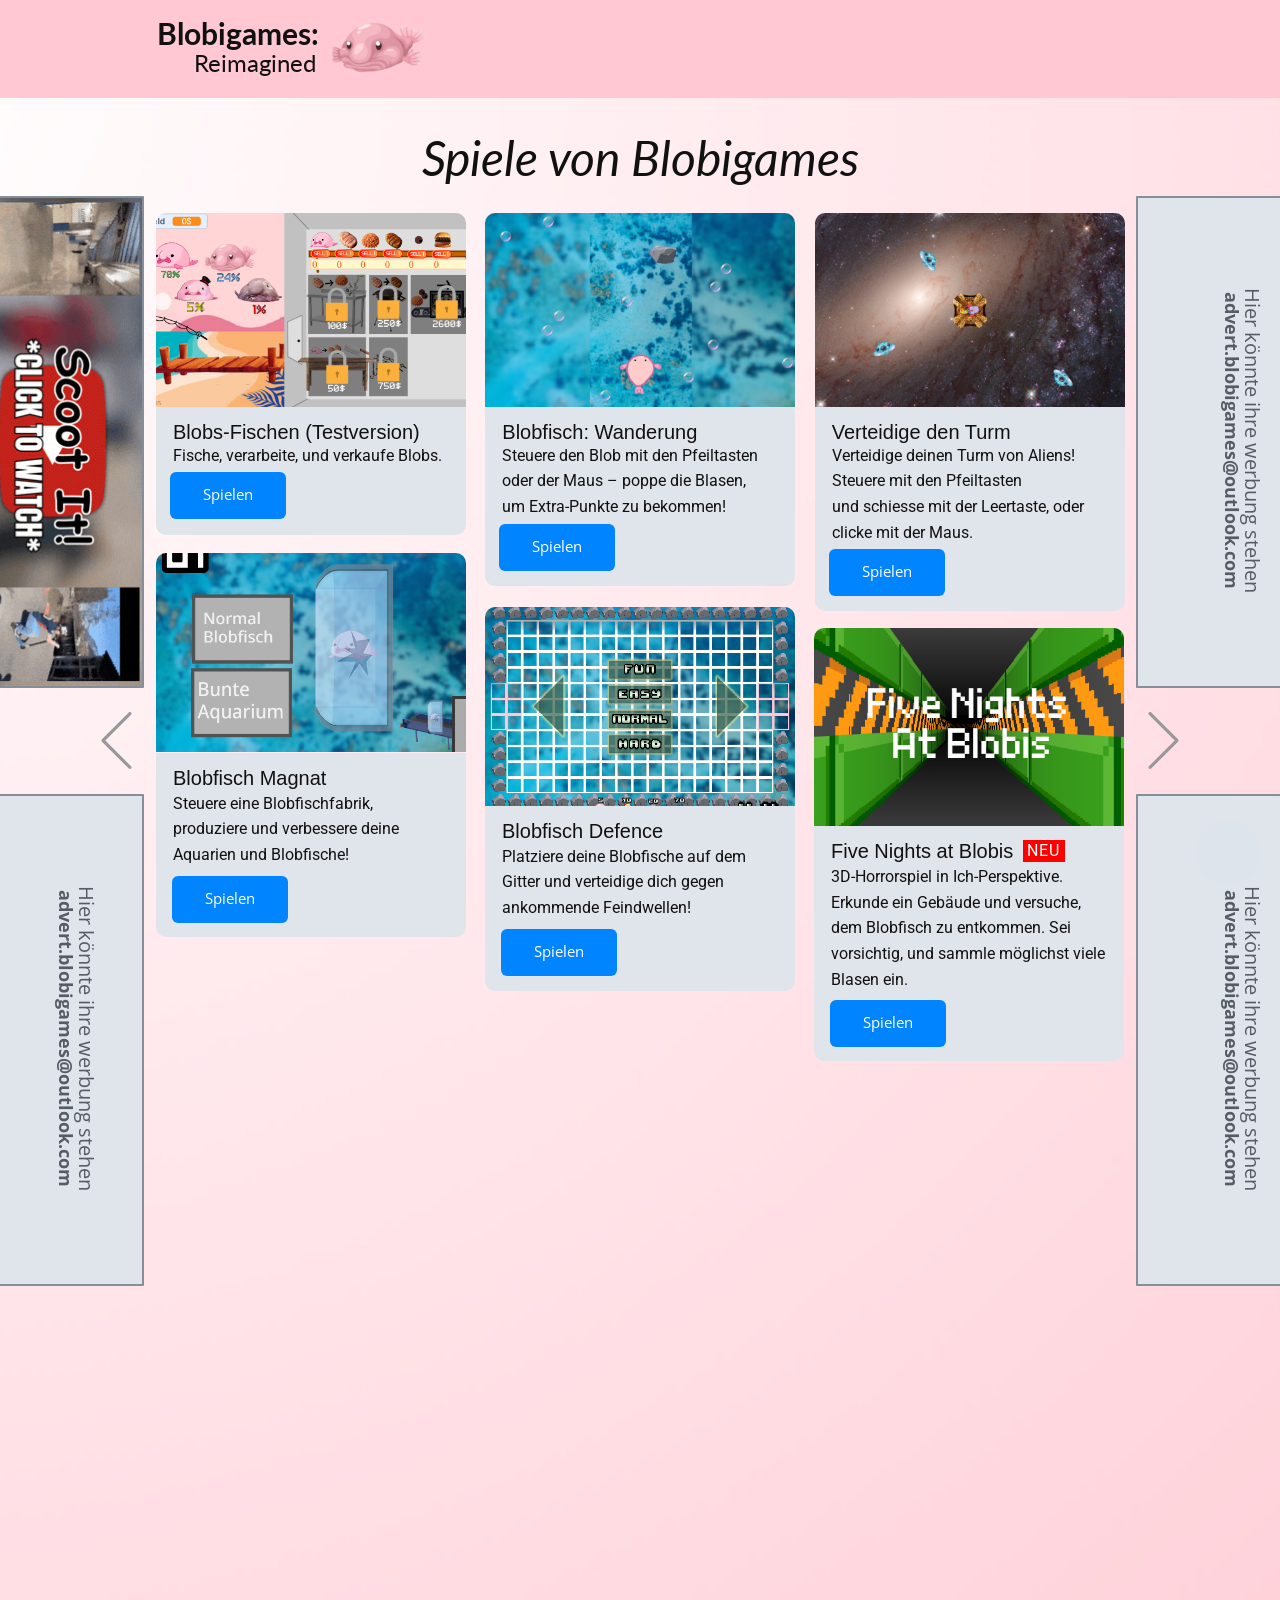
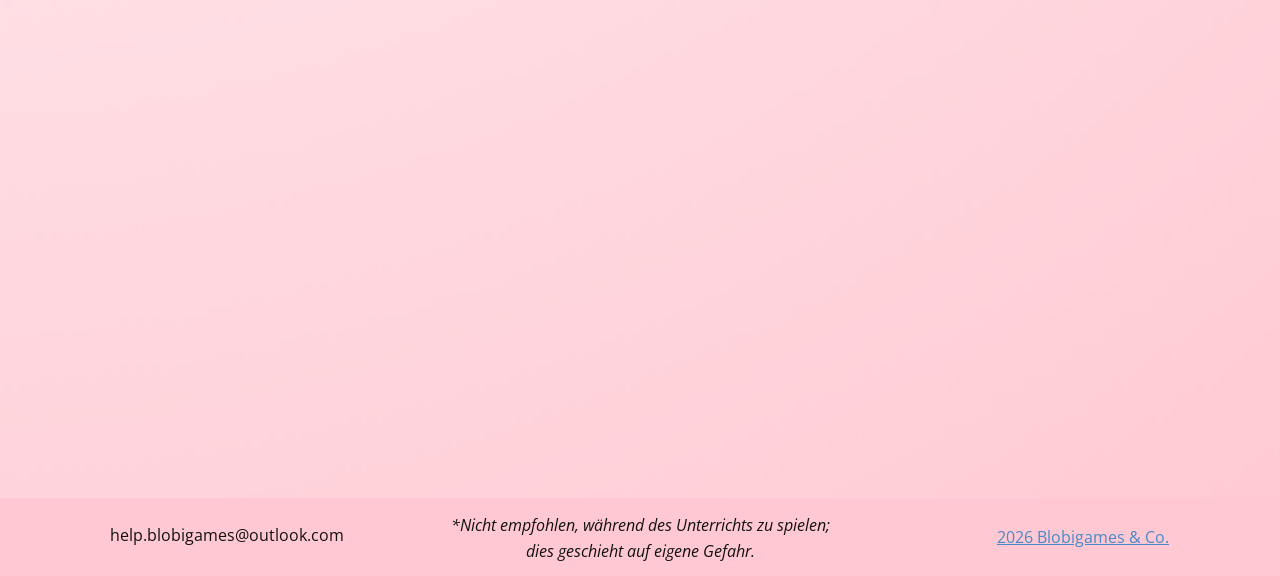
==== index.html @ aa5b42be "Add files via upload" ====
<!DOCTYPE html>
<html style="font-size: 16px;" lang="en"><head>
    <meta name="viewport" content="width=device-width, initial-scale=1.0">
    <meta charset="utf-8">
    <meta name="keywords" content="Blobigames 2: Unblocked, Blobigames, 73">
    <meta name="description" content="">
    <meta name="robots" content="noindex">
    <title>Home</title>
    <link rel="stylesheet" href="nicepage.css" media="screen">
<link rel="stylesheet" href="index.css" media="screen">
    <script class="u-script" type="text/javascript" src="jquery.js" defer=""></script>
    <script class="u-script" type="text/javascript" src="nicepage.js" defer=""></script>
    <meta name="generator" content="Nicepage 8.5.1, nicepage.com">
    <link rel="icon" href="images/Untitled_design__32_-removebg-preview.png">
    
    
    
    
    
    <link id="u-page-google-font" rel="stylesheet" href="https://fonts.googleapis.com/css2?display=swap&amp;family=Roboto:ital,wght@0,100;0,200;0,300;0,400;0,500;0,600;0,700;0,800;0,900;1,100;1,200;1,300;1,400;1,500;1,600;1,700;1,800;1,900&amp;family=Open+Sans:ital,wght@0,300;0,400;0,500;0,600;0,700;0,800;1,300;1,400;1,500;1,600;1,700;1,800&amp;family=Lato:ital,wght@0,100;0,300;0,400;0,700;0,900;1,100;1,300;1,400;1,700;1,900">
    <script type="application/ld+json">{
		"@context": "http://schema.org",
		"@type": "Organization",
		"name": "Blobigames 2 1 2",
		"logo": "images/Untitled_design__32_-removebg-preview.png?rand=0c6e"
}</script>
    <meta name="theme-color" content="#478ac9">
    <meta property="og:title" content="Home">
    <meta property="og:description" content="">
    <meta property="og:type" content="website">
  <meta name="0903e4ae667b930bdffd1d218ae1a78e9808a3a5" content="0903e4ae667b930bdffd1d218ae1a78e9808a3a5"><style>
@media (max-width: 995px) {
  .hide-on-mobile {
    display: none !important;
  }
}
</style>
<style>
@media (min-width: 995px) {
  .hide-on-pc {
    display: none !important;
  }
}
</style><meta data-intl-tel-input-cdn-path="intlTelInput/"></head>
  <body data-home-page="Home.html" data-home-page-title="Home" data-path-to-root="./" data-include-products="true" class="u-body u-clearfix u-xl-mode" data-lang="en"><header class="u-clearfix u-color-var u-header u-header" id="header"><div class="u-clearfix u-sheet u-valign-middle-lg u-sheet-1">
        <div class="u-container-style u-group u-group-1" data-href="#" title="Home">
          <div class="u-container-layout"></div>
        </div>
        <p class="u-custom-font u-font-lato u-text u-text-1">Blobigames:<br>
        </p>
        <a href="./index.html" data-page-id="241899835" class="u-image u-logo u-image-1" data-image-width="500" data-image-height="500">
          <img src="images/Untitled_design__32_-removebg-preview.png?rand=0c6e" class="u-logo-image u-logo-image-1" title="Home">
        </a>
        <p class="u-custom-font u-font-lato u-text u-text-2">Reimagined </p>
      </div></header>
    <section class="u-carousel u-slide u-valign-middle-xl u-block-c3b8-1" id="carousel-f0b8" data-interval="5000" data-u-ride="carousel">
      <ol class="u-absolute-hcenter u-carousel-indicators u-hidden u-block-c3b8-2">
        <li data-u-target="#carousel-f0b8" class="u-active u-grey-30 u-shape-circle" style="width: 10px; height: 10px;" data-u-slide-to="0"></li>
        <li data-u-target="#carousel-f0b8" class="u-grey-30 u-shape-circle" style="width: 10px; height: 10px;" data-u-slide-to="1"></li>
        <li data-u-target="#carousel-f0b8" class="u-grey-30 u-shape-circle" style="width: 10px; height: 10px;" data-u-slide-to="2"></li>
      </ol>
      <div class="u-carousel-inner" role="listbox">
        <div class="hide-on-mobile u-active u-align-center u-carousel-item u-clearfix u-image u-section-1-1" data-image-width="495" data-image-height="666">
          <div class="u-clearfix u-sheet u-sheet-1">
            <p class="u-align-center u-hidden-lg u-hidden-xl u-text u-text-default u-text-1">Spielen Sie auf PC</p>
            <p class="u-align-center u-hidden-lg u-hidden-xl u-text u-text-default u-text-2">Spielen Sie bitte auf PC</p>
            <h1 class="u-align-center u-custom-font u-font-lato u-hidden-md u-hidden-sm u-hidden-xs u-text u-text-default u-title u-text-3">Spiele von Blobigames</h1>
            <div class="custom-expanded u-align-center u-hidden-md u-hidden-sm u-hidden-xs u-list u-list-1">
              <div class="u-repeater u-repeater-1">
                <div class="u-container-style u-list-item u-repeater-item u-list-item-1">
                  <div class="u-container-layout u-similar-container u-container-layout-1">
                    <img alt="" class="custom-expanded u-align-center u-image u-image-round u-radius u-image-1" data-image-width="1155" data-image-height="652" src="images/image10.png" data-href="https://blobigames.short.gy/blobs-fischen" data-target="_blank">
                    <div class="u-container-style u-group u-palette-5-light-2 u-radius u-shape-round u-group-1">
                      <div class="u-container-layout u-container-layout-2">
                        <h4 class="u-align-left u-custom-font u-font-arial u-text u-text-default u-text-4">Blobs-​Fischen (Testversion)</h4>
                        <p class="u-align-left u-custom-font u-font-roboto u-text u-text-5">Fische, verarbeite, und verkaufe Blobs. </p>
                        <a href="https://blobigames.short.gy/blobs-fischen" class="u-border-none u-btn u-btn-round u-button-style u-custom-color-3 u-custom-item u-hover-custom-color-4 u-radius u-btn-1" target="_blank">Spielen</a>
                        <div class="u-palette-5-light-2 u-preserve-proportions u-shape u-shape-rectangle u-shape-1"></div>
                      </div>
                    </div>
                  </div>
                </div>
                <div class="u-container-style u-list-item u-repeater-item">
                  <div class="u-container-layout u-similar-container u-container-layout-3">
                    <img alt="" class="u-align-center u-color-var u-image u-image-round u-radius u-image-2" data-image-width="1920" data-image-height="1080" src="images/Untitleddesign33.png" data-href="https://blobigames.short.gy/blobfisch-wanderung" data-target="_blank">
                    <div class="u-container-style u-group u-palette-5-light-2 u-radius u-shape-round u-group-2">
                      <div class="u-container-layout u-container-layout-4">
                        <h4 class="u-align-left u-custom-font u-font-arial u-text u-text-default u-text-6">Blobfisch: Wanderung </h4>
                        <p class="u-align-left u-custom-font u-font-roboto u-text u-text-7"> Steuere den Blob mit den Pfeiltasten oder der Maus – poppe die Blasen,&nbsp;<br>um Extra-Punkte zu bekommen!
                        </p>
                        <a href="https://blobigames.short.gy/blobfisch-wanderung" class="u-border-none u-btn u-btn-round u-button-style u-color-var u-custom-item u-hover-color-var u-radius u-btn-2" target="_blank"> Spielen</a>
                        <div class="u-palette-5-light-2 u-preserve-proportions u-shape u-shape-rectangle u-shape-2"></div>
                      </div>
                    </div>
                  </div>
                </div>
                <div class="u-container-style u-list-item u-repeater-item">
                  <div class="u-container-layout u-similar-container u-container-layout-5">
                    <img alt="" class="u-align-center u-image u-image-round u-radius u-image-3" data-image-width="1920" data-image-height="1080" src="images/Untitleddesign34.png" data-href="https://blobigames.short.gy/verteidige-den-turm" data-target="_blank">
                    <div class="u-container-style u-group u-palette-5-light-2 u-radius u-shape-round u-group-3">
                      <div class="u-container-layout u-container-layout-6">
                        <h4 class="u-align-left u-custom-font u-font-arial u-text u-text-default u-text-8">Verteidige den Turm </h4>
                        <p class="u-align-left u-custom-font u-font-roboto u-text u-text-9"> Verteidige deinen Turm von Aliens! Steuere mit den Pfeiltasten&nbsp;<br>und schiesse mit der Leertaste, oder clicke mit der Maus.
                        </p>
                        <a href="https://blobigames.short.gy/verteidige-den-turm" class="u-border-none u-btn u-btn-round u-button-style u-color-var u-custom-item u-hover-color-var u-radius u-btn-3" target="_blank"> Spielen</a>
                        <div class="u-palette-5-light-2 u-preserve-proportions u-shape u-shape-rectangle u-shape-3"></div>
                      </div>
                    </div>
                  </div>
                </div>
              </div>
            </div>
            <img alt="" class="custom-expanded u-hidden-md u-hidden-sm u-hidden-xs u-image u-image-round u-radius u-image-4" data-image-width="1177" data-image-height="883" src="images/image2.png" data-href="https://blobigames.short.gy/blobfisch-magnat" data-target="_blank">
            <div class="u-border-2 u-border-palette-5-dark-1 u-container-style u-gradient u-group u-hidden-md u-hidden-sm u-hidden-xs u-image u-radius u-shape-round u-image-5" data-image-width="174" data-image-height="490" data-href="https://referral-blobigames.short.gy/scootit" data-target="_blank">
              <div class="u-container-layout u-container-layout-7"></div>
            </div>
            <div class="u-border-2 u-border-palette-5-dark-1 u-container-style u-gradient u-group u-hidden-md u-hidden-sm u-hidden-xs u-radius u-shape-round u-group-5" data-image-width="174" data-image-height="490" data-href="mailto:advert.blobigames@outlook.com" data-target="_blank">
              <div class="u-container-layout u-valign-middle-xl u-container-layout-8">
                <div class="u-clearfix u-custom-html u-custom-html-1">
                  <p style="writing-mode: vertical-rl; transform: rotate(0deg); color: #555C66; line-height: 1.1; text-align: center;"><span style="font-size: 20px;">Hier könnte ihre werbung stehen</span>
                    <br>
                    <strong style="font-size: 18px;">advert.blobigames@outlook.com</strong>
                  </p>
                </div>
              </div>
            </div>
            <div class="u-container-style u-group u-hidden-md u-hidden-sm u-hidden-xs u-palette-5-light-2 u-radius u-shape-round u-group-6">
              <div class="u-container-layout u-container-layout-9">
                <h4 class="u-align-left u-custom-font u-font-arial u-text u-text-default u-text-10">Blobfisch Magnat </h4>
                <p class="u-align-left u-custom-font u-font-roboto u-text u-text-11"> Steuere eine Blobfischfabrik, produziere und verbessere deine&nbsp;<br>Aquarien und Blobfische!
                </p>
                <a href="https://blobigames.short.gy/blobfisch-magnat" class="u-border-none u-btn u-btn-round u-button-style u-custom-color-3 u-hover-custom-color-4 u-radius u-btn-4" target="_blank">Spielen</a>
                <div class="u-palette-5-light-2 u-preserve-proportions u-shape u-shape-rectangle u-shape-4"></div>
              </div>
            </div>
            <img alt="" class="custom-expanded u-image u-image-round u-radius u-image-6" data-image-width="1201" data-image-height="901" src="images/image1.png" data-href="https://blobigames.short.gy/blobfisch-defence" data-target="_blank">
            <div class="u-container-style u-group u-hidden-md u-hidden-sm u-hidden-xs u-palette-5-light-2 u-radius u-shape-round u-group-7">
              <div class="u-container-layout">
                <h4 class="u-align-left u-custom-font u-font-arial u-text u-text-default u-text-12">Blobfisch Defence </h4>
                <p class="u-align-left u-custom-font u-font-roboto u-text u-text-13"> Platziere deine Blobfische auf dem Gitter und verteidige dich gegen ankommende Feindwellen!</p>
                <a href="https://blobigames.short.gy/blobfisch-defence" class="u-border-none u-btn u-btn-round u-button-style u-custom-color-3 u-hover-custom-color-4 u-radius u-btn-5" target="_blank">Spielen</a>
                <div class="u-palette-5-light-2 u-preserve-proportions u-shape u-shape-rectangle u-shape-5"></div>
              </div>
            </div>
            <img alt="" class="custom-expanded u-image u-image-round u-radius u-image-7" data-image-width="480" data-image-height="360" src="images/FNABLogo.png" data-href="https://blobigames.short.gy/fnab" data-target="_blank">
            <div class="u-container-style u-group u-hidden-md u-hidden-sm u-hidden-xs u-palette-5-light-2 u-radius u-shape-round u-group-8">
              <div class="u-container-layout">
                <h4 class="u-align-left u-custom-font u-font-arial u-text u-text-default u-text-14">Five Nights at Blobis </h4>
                <a href="" class="u-border-none u-btn u-button-style u-color-var u-custom-font u-custom-item u-heading-font u-text-white u-btn-6">neu </a>
                <p class="u-align-left u-custom-font u-font-roboto u-text u-text-15"> 3D-Horrorspiel in Ich-Perspektive. Erkunde ein Gebäude und versuche, dem Blobfisch zu entkommen. Sei vorsichtig, und sammle möglichst viele Blasen ein.</p>
                <a href="https://blobigames.short.gy/fnab" class="u-border-none u-btn u-btn-round u-button-style u-custom-color-3 u-hover-custom-color-4 u-radius u-btn-7" target="_blank">Spielen</a>
                <div class="u-palette-5-light-2 u-preserve-proportions u-shape u-shape-rectangle u-shape-6"></div>
              </div>
            </div>
            <div class="u-border-2 u-border-palette-5-dark-1 u-container-style u-gradient u-group u-hidden-md u-hidden-sm u-hidden-xs u-radius u-shape-round u-group-9" data-image-width="174" data-image-height="490" data-href="mailto:advert.blobigames@outlook.com" data-target="_blank">
              <div class="u-container-layout u-valign-middle-xl u-container-layout-12">
                <div class="u-clearfix u-custom-html u-custom-html-2">
                  <p style="writing-mode: vertical-rl; transform: rotate(0deg); color: #555C66; line-height: 1.1; text-align: center;"><span style="font-size: 20px;">Hier könnte ihre werbung stehen</span>
                    <br>
                    <strong style="font-size: 18px;">advert.blobigames@outlook.com</strong>
                  </p>
                </div>
              </div>
            </div>
            <div class="u-border-2 u-border-palette-5-dark-1 u-container-style u-gradient u-group u-hidden-md u-hidden-sm u-hidden-xs u-radius u-shape-round u-group-10" data-image-width="174" data-image-height="490" data-href="mailto:advert.blobigames@outlook.com" data-target="_blank">
              <div class="u-container-layout u-valign-middle-xl u-container-layout-13">
                <div class="u-clearfix u-custom-html u-custom-html-3">
                  <p style="writing-mode: vertical-rl; transform: rotate(0deg); color: #555C66; line-height: 1.1; text-align: center;"><span style="font-size: 20px;">Hier könnte ihre werbung stehen</span>
                    <br>
                    <strong style="font-size: 18px;">advert.blobigames@outlook.com</strong>
                  </p>
                </div>
              </div>
            </div>
          </div>
        </div>
        <div class="hide-on-mobile u-align-center u-carousel-item u-clearfix u-image u-section-1-2" data-image-width="496" data-image-height="668">
          <div class="u-clearfix u-sheet u-valign-middle-lg u-sheet-1">
            <p class="u-align-center u-hidden-xl u-text u-text-default u-text-1">Spielen Sie auf PC</p>
            <h1 class="u-align-center u-custom-font u-font-lato u-text u-text-default u-title u-text-2">Andere Spiele</h1>
            <div class="u-border-2 u-border-palette-5-dark-1 u-container-style u-gradient u-group u-image u-radius u-shape-round u-image-1" data-image-width="174" data-image-height="490" data-href="https://referral-blobigames.short.gy/scootit" data-target="_blank">
              <div class="u-container-layout u-container-layout-1"></div>
            </div>
            <div class="u-border-2 u-border-palette-5-dark-1 u-container-style u-gradient u-group u-radius u-shape-round u-group-2" data-image-width="174" data-image-height="490" data-href="mailto:advert.blobigames@outlook.com" data-target="_blank">
              <div class="u-container-layout u-valign-middle u-container-layout-2">
                <div class="u-clearfix u-custom-html u-custom-html-1">
                  <p style="writing-mode: vertical-rl; transform: rotate(0deg); color: #555C66; line-height: 1.1; text-align: center;"><span style="font-size: 20px;">Hier könnte ihre werbung stehen</span>
                    <br>
                    <strong style="font-size: 18px;">advert.blobigames@outlook.com</strong>
                  </p>
                </div>
              </div>
            </div>
            <img alt="" class="custom-expanded u-image u-image-round u-radius u-image-2" data-image-width="1024" data-image-height="473" src="images/1-min-1-1024x473.webp" data-href="https://blobigames.short.gy/s" data-target="_blank">
            <img alt="" class="custom-expanded u-image u-image-round u-radius u-image-3" data-image-width="1192" data-image-height="622" src="images/Screenshot2026-04-08.png" data-href="https://blobigames.short.gy/p" data-target="_blank">
            <div class="custom-expanded u-container-style u-group u-palette-5-light-2 u-radius u-shape-round u-group-3">
              <div class="u-container-layout u-container-layout-3">
                <h4 class="u-align-left u-custom-font u-font-arial u-text u-text-default u-text-3">Snake.io </h4>
                <p class="u-align-left u-custom-font u-font-roboto u-text u-text-4"> Werde die grösste Schlange der Welt!</p>
                <a href="https://blobigames.short.gy/s" class="u-border-none u-btn u-btn-round u-button-style u-custom-color-3 u-hover-custom-color-4 u-radius u-btn-1" target="_blank">Spielen </a>
                <div class="u-palette-5-light-2 u-preserve-proportions u-shape u-shape-rectangle u-shape-1"></div>
              </div>
            </div>
            <div class="custom-expanded u-container-style u-group u-palette-5-light-2 u-radius u-shape-round u-group-4">
              <div class="u-container-layout u-container-layout-4">
                <h4 class="u-align-left u-custom-font u-font-arial u-text u-text-default u-text-5">Poxel.io </h4>
                <a href="" class="u-border-none u-btn u-button-style u-color-var u-custom-font u-custom-item u-heading-font u-text-white u-btn-2">hOT </a>
                <p class="u-align-left u-custom-font u-font-roboto u-text u-text-6">Minecraft-Style Shooter</p>
                <a href="https://blobigames.short.gy/p" class="u-border-none u-btn u-btn-round u-button-style u-custom-color-3 u-hover-custom-color-4 u-radius u-btn-3" target="_blank">Spielen </a>
                <div class="u-palette-5-light-2 u-preserve-proportions u-shape u-shape-rectangle u-shape-2"></div>
              </div>
            </div>
            <img alt="" class="custom-expanded u-image u-image-round u-radius u-image-4" data-image-width="1422" data-image-height="907" src="images/image25.png" data-href="https://blobigames.short.gy/er" data-target="_blank">
            <div class="custom-expanded u-container-style u-group u-palette-5-light-2 u-radius u-shape-round u-group-5">
              <div class="u-container-layout u-container-layout-5">
                <h4 class="u-align-left u-custom-font u-font-arial u-text u-text-default u-text-7">Escape Road 2 </h4>
                <a href="" class="u-border-none u-btn u-button-style u-custom-color-1 u-custom-font u-custom-item u-heading-font u-text-body-alt-color u-btn-4">FAVORIT </a>
                <p class="u-align-left u-custom-font u-font-roboto u-text u-text-8"> Gewinne eine packende Polizei-Verfolgungsjagd!</p>
                <a href="https://blobigames.short.gy/er" class="u-border-none u-btn u-btn-round u-button-style u-color-var u-hover-custom-color-4 u-radius u-btn-5" target="_blank">Spielen </a>
                <div class="u-palette-5-light-2 u-preserve-proportions u-shape u-shape-rectangle u-shape-3"></div>
              </div>
            </div>
            <img alt="" class="custom-expanded u-image u-image-round u-radius u-image-5" data-image-width="526" data-image-height="296" src="images/unnamed1.webp" data-href="https://blobigames.short.gy/sbe" data-target="_blank">
            <div class="custom-expanded u-container-style u-group u-palette-5-light-2 u-radius u-shape-round u-group-6">
              <div class="u-container-layout u-container-layout-6">
                <h4 class="u-align-left u-custom-font u-font-arial u-text u-text-default u-text-9">Stunt Bike Extreme </h4>
                <a href="" class="u-border-none u-btn u-button-style u-custom-color-1 u-custom-font u-custom-item u-heading-font u-text-body-alt-color u-btn-6">FAVORIT </a>
                <p class="u-align-left u-custom-font u-font-roboto u-text u-text-10"> Motorrad-Hindernisparcours in 3D</p>
                <a href="https://blobigames.short.gy/sbe" class="u-border-none u-btn u-btn-round u-button-style u-custom-color-3 u-hover-custom-color-4 u-radius u-btn-7" target="_blank">Spielen </a>
                <div class="u-palette-5-light-2 u-preserve-proportions u-shape u-shape-rectangle u-shape-4"></div>
              </div>
            </div>
            <img alt="" class="custom-expanded u-image u-image-round u-radius u-image-6" data-image-width="2000" data-image-height="1000" src="images/subway-surfers-4-billion-downloads.webp" data-href="https://blobigames.short.gy/ss" data-target="_blank">
            <div class="custom-expanded u-container-style u-group u-palette-5-light-2 u-radius u-shape-round u-group-7">
              <div class="u-container-layout u-container-layout-7">
                <h4 class="u-align-left u-custom-font u-font-arial u-text u-text-default u-text-11">Subway Surfers </h4>
                <a href="" class="u-border-none u-btn u-button-style u-color-var u-custom-font u-custom-item u-heading-font u-text-white u-btn-8">hOT </a>
                <p class="u-align-left u-custom-font u-font-roboto u-text u-text-12"> Spring über Züge und lass dich nicht erwischen!</p>
                <a href="https://blobigames.short.gy/ss" class="u-border-none u-btn u-btn-round u-button-style u-custom-color-3 u-hover-custom-color-4 u-radius u-btn-9" target="_blank">Spielen </a>
                <div class="u-palette-5-light-2 u-preserve-proportions u-shape u-shape-rectangle u-shape-5"></div>
              </div>
            </div>
            <img alt="" class="custom-expanded u-image u-image-round u-radius u-image-7" data-image-width="939" data-image-height="497" src="images/image14.png" data-href="https://blobigames.short.gy/ec" data-target="_blank">
            <div class="custom-expanded u-container-style u-group u-palette-5-light-2 u-radius u-shape-round u-group-8">
              <div class="u-container-layout u-container-layout-8">
                <h4 class="u-align-left u-custom-font u-font-arial u-text u-text-default u-text-13">Eaglercraft </h4>
                <p class="u-align-left u-custom-font u-font-roboto u-text u-text-14"> Spiele Minecraft 1.12 online!</p>
                <a href="https://blobigames.short.gy/ec" class="u-border-none u-btn u-btn-round u-button-style u-custom-color-3 u-hover-custom-color-4 u-radius u-btn-10" target="_blank">Spielen </a>
                <div class="u-palette-5-light-2 u-preserve-proportions u-shape u-shape-rectangle u-shape-6"></div>
              </div>
            </div>
            <img alt="" class="custom-expanded u-image u-image-round u-radius u-image-8" data-image-width="1908" data-image-height="912" src="images/image15.png" data-href="https://blobigames.short.gy/gd" data-target="_blank">
            <div class="custom-expanded u-container-style u-group u-palette-5-light-2 u-radius u-shape-round u-group-9">
              <div class="u-container-layout u-container-layout-9">
                <h4 class="u-align-left u-custom-font u-font-arial u-text u-text-default u-text-15">Geometry Dash </h4>
                <p class="u-align-left u-custom-font u-font-roboto u-text u-text-16"> Spiele das bekannte Platformer-Spiel</p>
                <a href="https://blobigames.short.gy/gd" class="u-border-none u-btn u-btn-round u-button-style u-custom-color-3 u-hover-custom-color-4 u-radius u-btn-11" target="_blank">Spielen </a>
                <div class="u-palette-5-light-2 u-preserve-proportions u-shape u-shape-rectangle u-shape-7"></div>
              </div>
            </div>
            <img alt="" class="custom-expanded u-image u-image-round u-radius u-image-9" data-image-width="526" data-image-height="296" src="images/unnamed2.webp" data-href="https://blobigames.short.gy/bb" data-target="_blank">
            <div class="custom-expanded u-container-style u-group u-palette-5-light-2 u-radius u-shape-round u-group-10">
              <div class="u-container-layout u-container-layout-10">
                <h4 class="u-align-left u-custom-font u-font-arial u-text u-text-default u-text-17">Bullet Bros </h4>
                <p class="u-align-left u-custom-font u-font-roboto u-text u-text-18"> Halte gedrückt um zu springen und zu drehen – lass los um zu schiessen und Feinde zu besiegen!</p>
                <a href="https://blobigames.short.gy/bb" class="u-border-none u-btn u-btn-round u-button-style u-custom-color-3 u-hover-custom-color-4 u-radius u-btn-12" target="_blank">Spielen </a>
                <div class="u-palette-5-light-2 u-preserve-proportions u-shape u-shape-rectangle u-shape-8"></div>
              </div>
            </div>
            <div class="custom-expanded u-container-style u-group u-palette-5-light-2 u-radius u-shape-round u-group-11">
              <div class="u-container-layout u-container-layout-11">
                <h4 class="u-align-left u-custom-font u-font-arial u-text u-text-default u-text-19">Level Devil </h4>
                <p class="u-align-left u-custom-font u-font-roboto u-text u-text-20"> Erreiche die Tür, aber trau dem Boden nicht!</p>
                <a href="https://blobigames.short.gy/ld" class="u-border-none u-btn u-btn-round u-button-style u-custom-color-3 u-hover-custom-color-4 u-radius u-btn-13" target="_blank">Spielen </a>
                <div class="u-palette-5-light-2 u-preserve-proportions u-shape u-shape-rectangle u-shape-9"></div>
              </div>
            </div>
            <img alt="" class="custom-expanded u-image u-image-round u-radius u-image-10" data-image-width="616" data-image-height="353" src="images/123312.jpg" data-href="https://blobigames.short.gy/ld" data-target="_blank">
            <img alt="" class="custom-expanded u-image u-image-round u-radius u-image-11" data-image-width="1375" data-image-height="914" src="images/image26.png" data-href="https://blobigames.short.gy/gs" data-target="_blank">
            <div class="custom-expanded u-container-style u-group u-palette-5-light-2 u-radius u-shape-round u-group-12">
              <div class="u-container-layout u-container-layout-12">
                <h4 class="u-align-left u-custom-font u-font-arial u-text u-text-default u-text-21">GunSpin </h4>
                <p class="u-align-left u-custom-font u-font-roboto u-text u-text-22"> Bewege dich mit einer Pistole fort.</p>
                <a href="https://blobigames.short.gy/gs" class="u-border-none u-btn u-btn-round u-button-style u-custom-color-3 u-hover-custom-color-4 u-radius u-btn-14" target="_blank">Spielen </a>
                <div class="u-palette-5-light-2 u-preserve-proportions u-shape u-shape-rectangle u-shape-10"></div>
              </div>
            </div>
            <img alt="" class="custom-expanded u-image u-image-round u-radius u-image-12" data-image-width="735" data-image-height="414" src="images/unnamed.webp" data-href="https://blobigames.short.gy/ra" data-target="_blank">
            <div class="custom-expanded u-container-style u-group u-palette-5-light-2 u-radius u-shape-round u-group-13">
              <div class="u-container-layout u-container-layout-13">
                <h4 class="u-align-left u-custom-font u-font-arial u-text u-text-default u-text-23">Ragdoll Archers </h4>
                <p class="u-align-left u-custom-font u-font-roboto u-text u-text-24"> Bogenschiessspiel mit Ragdoll-Physik. Verbessere deine Ausrüstung und trete gegen Bots und Spieler an.</p>
                <a href="https://blobigames.short.gy/ra" class="u-border-none u-btn u-btn-round u-button-style u-custom-color-3 u-hover-custom-color-4 u-radius u-btn-15" target="_blank">Spielen </a>
                <div class="u-palette-5-light-2 u-preserve-proportions u-shape u-shape-rectangle u-shape-11"></div>
              </div>
            </div>
            <img alt="" class="custom-expanded u-image u-image-round u-radius u-image-13" data-image-width="1200" data-image-height="673" src="images/FEoQ7vVXoAIcOqJ.jpg" data-href="https://blobigames.short.gy/hos" data-target="_blank">
            <div class="custom-expanded u-container-style u-group u-palette-5-light-2 u-radius u-shape-round u-group-14">
              <div class="u-container-layout u-container-layout-14">
                <h4 class="u-align-left u-custom-font u-font-arial u-text u-text-default u-text-25">Hills of Steel </h4>
                <p class="u-align-left u-custom-font u-font-roboto u-text u-text-26"> Panzer fahren und so...</p>
                <a href="https://blobigames.short.gy/hos" class="u-border-none u-btn u-btn-round u-button-style u-custom-color-3 u-hover-custom-color-4 u-radius u-btn-16" target="_blank">Spielen </a>
                <div class="u-palette-5-light-2 u-preserve-proportions u-shape u-shape-rectangle u-shape-12"></div>
              </div>
            </div>
            <img alt="" class="custom-expanded u-image u-image-round u-radius u-image-14" data-image-width="680" data-image-height="396" src="images/Screenshot2026-04-08133130.png" data-href="https://blobigames.short.gy/fz" data-target="_blank">
            <div class="u-border-2 u-border-palette-5-dark-1 u-container-style u-gradient u-group u-hidden-md u-hidden-sm u-hidden-xs u-radius u-shape-round u-group-15" data-image-width="174" data-image-height="490" data-href="mailto:advert.blobigames@outlook.com" data-target="_blank">
              <div class="u-container-layout u-valign-middle-xl u-container-layout-15">
                <div class="u-clearfix u-custom-html u-custom-html-2">
                  <p style="writing-mode: vertical-rl; transform: rotate(0deg); color: #555C66; line-height: 1.1; text-align: center;"><span style="font-size: 20px;">Hier könnte ihre werbung stehen</span>
                    <br>
                    <strong style="font-size: 18px;">advert.blobigames@outlook.com</strong>
                  </p>
                </div>
              </div>
            </div>
            <div class="u-border-2 u-border-palette-5-dark-1 u-container-style u-gradient u-group u-hidden-md u-hidden-sm u-hidden-xs u-radius u-shape-round u-group-16" data-image-width="174" data-image-height="490" data-href="mailto:advert.blobigames@outlook.com" data-target="_blank">
              <div class="u-container-layout u-valign-middle-xl u-container-layout-16">
                <div class="u-clearfix u-custom-html u-custom-html-3">
                  <p style="writing-mode: vertical-rl; transform: rotate(0deg); color: #555C66; line-height: 1.1; text-align: center;"><span style="font-size: 20px;">Hier könnte ihre werbung stehen</span>
                    <br>
                    <strong style="font-size: 18px;">advert.blobigames@outlook.com</strong>
                  </p>
                </div>
              </div>
            </div>
            <div class="custom-expanded u-container-style u-group u-palette-5-light-2 u-radius u-shape-round u-group-17">
              <div class="u-container-layout u-container-layout-17">
                <h4 class="u-align-left u-custom-font u-font-arial u-text u-text-default u-text-27">Fortzone </h4>
                <p class="u-align-left u-custom-font u-font-roboto u-text u-text-28">Survival-Shooter inspiriert von Fortnite, bei dem du auf einem riesigen, Schlachtfeld gegen Gegner antrittst. </p>
                <a href="https://blobigames.short.gy/fz" class="u-border-none u-btn u-btn-round u-button-style u-custom-color-3 u-hover-custom-color-4 u-radius u-btn-17" target="_blank">Spielen </a>
                <div class="u-palette-5-light-2 u-preserve-proportions u-shape u-shape-rectangle u-shape-13"></div>
              </div>
            </div>
          </div>
        </div>
        <div class="hide-on-mobile u-align-center u-carousel-item u-clearfix u-image u-section-1-3" data-image-width="565" data-image-height="757">
          <div class="u-clearfix u-sheet u-valign-middle-lg u-valign-middle-md u-valign-middle-sm u-sheet-1">
            <p class="u-align-center u-hidden-xl u-text u-text-default u-text-1">Spielen Sie bitte auf PC</p>
            <h1 class="u-align-center u-custom-font u-font-lato u-text u-text-default u-title u-text-2">Apps von Blobigames</h1>
            <img alt="" class="custom-expanded u-image u-image-round u-radius u-image-1" data-image-width="1916" data-image-height="889" src="images/image18.png" data-href="https://blobigames.short.gy/blob-gpt" data-target="_blank">
            <div class="u-container-style u-group u-palette-5-light-2 u-radius u-shape-round u-group-1">
              <div class="u-container-layout u-container-layout-1">
                <h4 class="u-align-left u-custom-font u-font-arial u-text u-text-default u-text-3">BlobGPT </h4>
                <p class="u-align-left u-custom-font u-font-roboto u-text u-text-4"> Offizielle Blobigames-KI</p>
                <a href="https://blobigames.short.gy/blob-gpt" class="u-border-none u-btn u-btn-round u-button-style u-custom-color-3 u-hover-custom-color-4 u-radius u-btn-1" target="_blank">Öffnen </a>
                <div class="u-palette-5-light-2 u-preserve-proportions u-shape u-shape-rectangle u-shape-1"></div>
              </div>
            </div>
            <div class="u-border-2 u-border-palette-5-dark-1 u-container-style u-gradient u-group u-image u-radius u-shape-round u-image-2" data-image-width="174" data-image-height="490" data-href="https://referral-blobigames.short.gy/scootit" data-target="_blank">
              <div class="u-container-layout u-container-layout-2"></div>
            </div>
            <div class="absolute adjust as coordinates fixed needed or position relative to u-border-2 u-border-palette-5-dark-1 u-container-style u-group u-palette-5-light-2 u-radius u-shape-round viewport your-element-class z-index u-group-3" data-href="mailto:advert.blobigames@outlook.com">
              <div class="u-container-layout u-valign-middle u-container-layout-3">
                <div class="u-clearfix u-custom-html u-custom-html-1">
                  <p style="writing-mode: vertical-rl; transform: rotate(0deg); color: #555C66; line-height: 1.1; text-align: center;"><span style="font-size: 20px;">Hier könnte ihre werbung stehen</span>
                    <br>
                    <strong style="font-size: 18px;">advert.blobigames@outlook.com</strong>
                  </p>
                </div>
              </div>
            </div>
            <img alt="" class="custom-expanded u-border-1 u-border-grey-75 u-image u-image-round u-radius u-image-3" data-image-width="673" data-image-height="692" src="images/image5.png" data-href="blob-chat.html" data-page-id="2582976" data-target="_blank" title="blob-chat">
            <div class="u-container-style u-group u-palette-5-light-2 u-radius u-shape-round u-group-4">
              <div class="u-container-layout u-container-layout-4">
                <h4 class="u-align-left u-custom-font u-font-arial u-text u-text-default u-text-5">Blob-Chat 2</h4>
                <p class="u-align-left u-custom-font u-font-roboto u-text u-text-6">Chatte mit anderen Blobigames Benutzer!</p>
                <a href="blob-chat.html" data-page-id="2582976" class="u-border-none u-btn u-btn-round u-button-style u-custom-color-3 u-hover-custom-color-4 u-radius u-btn-2" target="_blank" title="blob-chat">Öffnen </a>
                <div class="u-palette-5-light-2 u-preserve-proportions u-shape u-shape-rectangle u-shape-2"></div>
              </div>
            </div>
            <div class="u-border-2 u-border-palette-5-dark-1 u-container-style u-gradient u-group u-hidden-md u-hidden-sm u-hidden-xs u-radius u-shape-round u-group-5" data-image-width="174" data-image-height="490" data-href="mailto:advert.blobigames@outlook.com" data-target="_blank">
              <div class="u-container-layout u-valign-middle-xl u-container-layout-5">
                <div class="u-clearfix u-custom-html u-custom-html-2">
                  <p style="writing-mode: vertical-rl; transform: rotate(0deg); color: #555C66; line-height: 1.1; text-align: center;"><span style="font-size: 20px;">Hier könnte ihre werbung stehen</span>
                    <br>
                    <strong style="font-size: 18px;">advert.blobigames@outlook.com</strong>
                  </p>
                </div>
              </div>
            </div>
            <div class="u-border-2 u-border-palette-5-dark-1 u-container-style u-gradient u-group u-hidden-md u-hidden-sm u-hidden-xs u-radius u-shape-round u-group-6" data-image-width="174" data-image-height="490" data-href="mailto:advert.blobigames@outlook.com" data-target="_blank">
              <div class="u-container-layout u-valign-middle-xl u-container-layout-6">
                <div class="u-clearfix u-custom-html u-custom-html-3">
                  <p style="writing-mode: vertical-rl; transform: rotate(0deg); color: #555C66; line-height: 1.1; text-align: center;"><span style="font-size: 20px;">Hier könnte ihre werbung stehen</span>
                    <br>
                    <strong style="font-size: 18px;">advert.blobigames@outlook.com</strong>
                  </p>
                </div>
              </div>
            </div>
          </div>
        </div>
      </div>
      <a class="u-carousel-control u-carousel-control-prev u-hidden-md u-hidden-sm u-hidden-xs u-text-grey-40 u-block-c3b8-3" href="#carousel-f0b8" role="button" data-u-slide="prev"><span aria-hidden="true">
          <svg class="u-svg-link" viewBox="0 0 477.175 477.175"><path d="M145.188,238.575l215.5-215.5c5.3-5.3,5.3-13.8,0-19.1s-13.8-5.3-19.1,0l-225.1,225.1c-5.3,5.3-5.3,13.8,0,19.1l225.1,225
                    c2.6,2.6,6.1,4,9.5,4s6.9-1.3,9.5-4c5.3-5.3,5.3-13.8,0-19.1L145.188,238.575z"></path></svg></span><span class="sr-only">Previous</span>
      </a>
      <a class="u-carousel-control u-carousel-control-next u-hidden-md u-hidden-sm u-hidden-xs u-text-grey-40 u-block-c3b8-4" href="#carousel-f0b8" role="button" data-u-slide="next"><span aria-hidden="true">
          <svg class="u-svg-link" viewBox="0 0 477.175 477.175"><path d="M360.731,229.075l-225.1-225.1c-5.3-5.3-13.8-5.3-19.1,0s-5.3,13.8,0,19.1l215.5,215.5l-215.5,215.5
                    c-5.3,5.3-5.3,13.8,0,19.1c2.6,2.6,6.1,4,9.5,4c3.4,0,6.9-1.3,9.5-4l225.1-225.1C365.931,242.875,365.931,234.275,360.731,229.075z"></path></svg></span><span class="sr-only">Next</span>
      </a>
    </section>
    <section class="hide-on-pc u-clearfix u-hidden-md u-hidden-sm u-hidden-xs u-image u-section-2" id="block-4" data-image-width="565" data-image-height="757">
      <div class="u-clearfix u-sheet u-sheet-1">
        <h2 class="u-text u-text-default u-text-1">Spielen Sie bitte auf PC</h2>
        <div class="u-border-2 u-border-grey-dark-1 u-shape u-shape-bottom u-shape-left u-shape-line u-shape-right u-shape-1"></div>
        <h6 class="u-text u-text-default u-text-2"> Mobile-Unterstützung kommt bald...</h6>
      </div>
    </section>
    <section class="u-align-left u-clearfix u-container-align-left u-container-align-left-lg u-container-align-left-md u-container-align-left-sm u-container-align-left-xl u-hidden-lg u-hidden-xl u-image u-section-3" id="block-6" data-image-width="495" data-image-height="666">
      <div class="u-clearfix u-sheet u-valign-middle-lg u-valign-middle-md u-valign-middle-sm u-sheet-1">
        <div class="u-expanded-width u-tab-links-align-justify u-tabs u-tabs-1">
          <ul class="u-spacing-0 u-tab-list u-unstyled" role="tablist"><li class="u-tab-item" role="presentation"><a class="active u-active-custom-color-2 u-border-1 u-border-black u-border-no-bottom u-border-no-top u-button-style u-tab-link u-tab-link-1" id="link-tab-081f" href="#tab-081f" role="tab" aria-controls="tab-081f" aria-selected="true">Spiele von Blobgames</a>
</li><li class="u-tab-item" role="presentation"><a class="u-active-custom-color-2 u-border-1 u-border-black u-border-no-bottom u-border-no-top u-button-style u-tab-link u-tab-link-2" id="link-tab-61ec" href="#tab-61ec" role="tab" aria-controls="tab-61ec" aria-selected="false">Andere Spiele</a>
</li><li class="u-tab-item" role="presentation"><a class="u-active-custom-color-2 u-border-1 u-border-black u-border-no-bottom u-border-no-top u-button-style u-tab-link u-tab-link-3" id="link-tab-166f" href="#tab-166f" role="tab" aria-controls="tab-166f" aria-selected="false">Apps von Blobigames</a>
</li></ul>
          <div class="u-tab-content">
            <div class="u-container-style u-tab-active u-tab-pane" id="tab-081f" role="tabpanel" aria-labelledby="link-tab-081f">
              <div class="u-container-layout u-container-layout-1">
                <img alt="" class="custom-expanded u-align-center u-image u-image-round u-radius u-image-1" data-image-width="1155" data-image-height="652" src="images/image10.png" data-href="https://blobigames.short.gy/blobs-fischen" data-target="_blank">
                <div class="custom-expanded u-container-style u-group u-palette-5-light-2 u-radius u-shape-round u-group-1">
                  <div class="u-container-layout u-container-layout-2">
                    <h4 class="u-align-left u-custom-font u-font-arial u-text u-text-default u-text-1">Blobs-Fischen</h4>
                    <a href="https://blobigames.short.gy/blobs-fischen" class="u-border-none u-btn u-btn-round u-button-style u-custom-color-3 u-custom-item u-hover-custom-color-4 u-radius u-btn-1" target="_blank">Spielen</a>
                  </div>
                </div>
                <img alt="" class="custom-expanded u-align-center u-image u-image-round u-radius u-image-2" data-image-width="1920" data-image-height="1080" src="images/Untitleddesign33.png" data-href="https://blobigames.short.gy/blobfisch-wanderung" data-target="_blank">
                <div class="custom-expanded u-container-style u-group u-palette-5-light-2 u-radius u-shape-round u-group-2">
                  <div class="u-container-layout u-container-layout-3">
                    <h4 class="u-align-left u-custom-font u-font-arial u-text u-text-default u-text-2">B​lobfisch Wanderung</h4>
                    <a href="https://blobigames.short.gy/blobfisch-wanderung" class="u-border-none u-btn u-btn-round u-button-style u-custom-color-3 u-custom-item u-hover-custom-color-4 u-radius u-btn-2" target="_blank">Spielen</a>
                  </div>
                </div>
                <img alt="" class="custom-expanded u-align-center u-image u-image-round u-radius u-image-3" data-image-width="1920" data-image-height="1080" src="images/Untitleddesign34.png" data-href="https://blobigames.short.gy/verteidige-den-turm" data-target="_blank">
                <div class="custom-expanded u-container-style u-group u-palette-5-light-2 u-radius u-shape-round u-group-3">
                  <div class="u-container-layout u-container-layout-4">
                    <h4 class="u-align-left u-custom-font u-font-arial u-text u-text-default u-text-3">Verteidige den Turm</h4>
                    <a href="https://blobigames.short.gy/verteidige-den-turm" class="u-border-none u-btn u-btn-round u-button-style u-custom-color-3 u-custom-item u-hover-custom-color-4 u-radius u-btn-3" target="_blank">Spielen</a>
                  </div>
                </div>
                <img alt="" class="custom-expanded u-align-center u-image u-image-round u-radius u-image-4" data-image-width="1177" data-image-height="883" src="images/image2.png" data-href="https://blobigames.short.gy/blobfisch-magnat" data-target="_blank">
                <div class="custom-expanded u-container-style u-group u-palette-5-light-2 u-radius u-shape-round u-group-4">
                  <div class="u-container-layout u-container-layout-5">
                    <h4 class="u-align-left u-custom-font u-font-arial u-text u-text-default u-text-4"> Blobfisch Magnat</h4>
                    <a href="https://blobigames.short.gy/blobfisch-magnat" class="u-border-none u-btn u-btn-round u-button-style u-custom-color-3 u-custom-item u-hover-custom-color-4 u-radius u-btn-4" target="_blank">Spielen</a>
                  </div>
                </div>
                <img alt="" class="custom-expanded u-align-center u-image u-image-round u-radius u-image-5" data-image-width="1201" data-image-height="901" src="images/image1.png" data-href="https://blobigames.short.gy/blobfisch-defence" data-target="_blank">
                <div class="custom-expanded u-container-style u-group u-palette-5-light-2 u-radius u-shape-round u-group-5">
                  <div class="u-container-layout u-container-layout-6">
                    <h4 class="u-align-left u-custom-font u-font-arial u-text u-text-default u-text-5">Blobfisch Defence </h4>
                    <a href="https://blobigames.short.gy/blobfisch-defence" class="u-border-none u-btn u-btn-round u-button-style u-custom-color-3 u-custom-item u-hover-custom-color-4 u-radius u-btn-5" target="_blank">Spielen</a>
                  </div>
                </div>
                <img alt="" class="custom-expanded u-align-center u-image u-image-round u-radius u-image-6" data-image-width="480" data-image-height="360" src="images/FNABLogo.png" data-href="#" data-target="_blank">
                <div class="custom-expanded u-container-style u-group u-palette-5-light-2 u-radius u-shape-round u-group-6">
                  <div class="u-container-layout u-container-layout-7">
                    <h4 class="u-align-left u-custom-font u-font-arial u-text u-text-default u-text-6"> Five Nights at Blobis</h4>
                    <a href="#" class="u-border-none u-btn u-btn-round u-button-style u-custom-color-3 u-custom-item u-hover-custom-color-4 u-radius u-btn-6" target="_blank">Bald verfügbar​...</a>
                  </div>
                </div>
              </div>
            </div>
            <div class="u-container-style u-tab-pane" id="tab-61ec" role="tabpanel" aria-labelledby="link-tab-61ec">
              <div class="u-container-layout u-container-layout-8">
                <img alt="" class="custom-expanded u-align-center u-image u-image-round u-radius u-image-7" data-image-width="526" data-image-height="296" src="images/unnamed1.webp" data-href="https://blobigames.short.gy/sbe" data-target="_blank">
                <div class="custom-expanded u-container-style u-group u-palette-5-light-2 u-radius u-shape-round u-group-7">
                  <div class="u-container-layout u-container-layout-9">
                    <h4 class="u-align-left u-custom-font u-font-arial u-text u-text-default u-text-7">Stunt Bike Extreme</h4>
                    <a href="https://blobigames.short.gy/sbe" class="u-border-none u-btn u-btn-round u-button-style u-custom-color-3 u-custom-item u-hover-custom-color-4 u-radius u-btn-7" target="_blank">Spielen</a>
                  </div>
                </div>
                <img alt="" class="custom-expanded u-align-center u-image u-image-round u-radius u-image-8" data-image-width="1422" data-image-height="907" src="images/image25.png" data-href="https://blobigames.short.gy/er" data-target="_blank">
                <div class="custom-expanded u-container-style u-group u-palette-5-light-2 u-radius u-shape-round u-group-8">
                  <div class="u-container-layout u-container-layout-10">
                    <h4 class="u-align-left u-custom-font u-font-arial u-text u-text-default u-text-8">Escape Road 2 </h4>
                    <a href="https://blobigames.short.gy/er" class="u-border-none u-btn u-btn-round u-button-style u-custom-color-3 u-custom-item u-hover-custom-color-4 u-radius u-btn-8" target="_blank">Spielen</a>
                  </div>
                </div>
                <img alt="" class="custom-expanded u-align-center u-image u-image-round u-radius u-image-9" data-image-width="1192" data-image-height="622" src="images/Screenshot2026-04-08.png" data-href="https://blobigames.short.gy/p" data-target="_blank">
                <div class="custom-expanded u-container-style u-group u-palette-5-light-2 u-radius u-shape-round u-group-9">
                  <div class="u-container-layout u-container-layout-11">
                    <h4 class="u-align-left u-custom-font u-font-arial u-text u-text-default u-text-9">Poxel.io</h4>
                    <a href="https://blobigames.short.gy/p" class="u-border-none u-btn u-btn-round u-button-style u-custom-color-3 u-custom-item u-hover-custom-color-4 u-radius u-btn-9" target="_blank">Spielen</a>
                  </div>
                </div>
                <img alt="" class="custom-expanded u-align-center u-image u-image-round u-radius u-image-10" data-image-width="2000" data-image-height="1000" src="images/subway-surfers-4-billion-downloads.webp" data-href="https://blobigames.short.gy/ss" data-target="_blank">
                <div class="custom-expanded u-container-style u-group u-palette-5-light-2 u-radius u-shape-round u-group-10">
                  <div class="u-container-layout u-container-layout-12">
                    <h4 class="u-align-left u-custom-font u-font-arial u-text u-text-default u-text-10">Subway Surfers</h4>
                    <a href="https://blobigames.short.gy/ss" class="u-border-none u-btn u-btn-round u-button-style u-custom-color-3 u-custom-item u-hover-custom-color-4 u-radius u-btn-10" target="_blank">Spielen</a>
                  </div>
                </div>
                <img alt="" class="custom-expanded u-align-center u-image u-image-round u-radius u-image-11" data-image-width="1908" data-image-height="912" src="images/image15.png" data-href="https://blobigames.short.gy/gd" data-target="_blank">
                <div class="custom-expanded u-container-style u-group u-palette-5-light-2 u-radius u-shape-round u-group-11">
                  <div class="u-container-layout u-container-layout-13">
                    <h4 class="u-align-left u-custom-font u-font-arial u-text u-text-default u-text-11">Geometry Dash</h4>
                    <a href="https://blobigames.short.gy/gd" class="u-border-none u-btn u-btn-round u-button-style u-custom-color-3 u-custom-item u-hover-custom-color-4 u-radius u-btn-11" target="_blank">Spielen</a>
                  </div>
                </div>
                <img alt="" class="custom-expanded u-align-center u-image u-image-round u-radius u-image-12" data-image-width="1024" data-image-height="473" src="images/1-min-1-1024x473.webp" data-href="https://blobigames.short.gy/s" data-target="_blank">
                <div class="custom-expanded u-container-style u-group u-palette-5-light-2 u-radius u-shape-round u-group-12">
                  <div class="u-container-layout u-container-layout-14">
                    <h4 class="u-align-left u-custom-font u-font-arial u-text u-text-default u-text-12">Snake.io</h4>
                    <a href="https://blobigames.short.gy/s" class="u-border-none u-btn u-btn-round u-button-style u-custom-color-3 u-custom-item u-hover-custom-color-4 u-radius u-btn-12" target="_blank">Spielen</a>
                  </div>
                </div>
                <img alt="" class="custom-expanded u-align-center u-image u-image-round u-radius u-image-13" data-image-width="526" data-image-height="296" src="images/unnamed2.webp" data-href="https://blobigames.short.gy/bb" data-target="_blank">
                <div class="custom-expanded u-container-style u-group u-palette-5-light-2 u-radius u-shape-round u-group-13">
                  <div class="u-container-layout u-container-layout-15">
                    <h4 class="u-align-left u-custom-font u-font-arial u-text u-text-default u-text-13">Bullet Bros </h4>
                    <a href="https://blobigames.short.gy/bb" class="u-border-none u-btn u-btn-round u-button-style u-custom-color-3 u-custom-item u-hover-custom-color-4 u-radius u-btn-13" target="_blank">Spielen</a>
                  </div>
                </div>
                <img alt="" class="custom-expanded u-align-center u-image u-image-round u-radius u-image-14" data-image-width="1200" data-image-height="673" src="images/FEoQ7vVXoAIcOqJ.jpg" data-href="https://blobigames.short.gy/hos" data-target="_blank">
                <div class="custom-expanded u-container-style u-group u-palette-5-light-2 u-radius u-shape-round u-group-14">
                  <div class="u-container-layout u-container-layout-16">
                    <h4 class="u-align-left u-custom-font u-font-arial u-text u-text-default u-text-14">Hills of Steel</h4>
                    <a href="https://blobigames.short.gy/hos" class="u-border-none u-btn u-btn-round u-button-style u-custom-color-3 u-custom-item u-hover-custom-color-4 u-radius u-btn-14" target="_blank">Spielen</a>
                  </div>
                </div>
                <img alt="" class="custom-expanded u-align-center u-image u-image-round u-radius u-image-15" data-image-width="680" data-image-height="396" src="images/Screenshot2026-04-08133130.png" data-href="https://blobigames.short.gy/fz" data-target="_blank">
                <div class="custom-expanded u-container-style u-group u-palette-5-light-2 u-radius u-shape-round u-group-15">
                  <div class="u-container-layout u-container-layout-17">
                    <h4 class="u-align-left u-custom-font u-font-arial u-text u-text-default u-text-15">Fortzone</h4>
                    <a href="https://blobigames.short.gy/fz" class="u-border-none u-btn u-btn-round u-button-style u-custom-color-3 u-custom-item u-hover-custom-color-4 u-radius u-btn-15" target="_blank">Spielen</a>
                  </div>
                </div>
                <img alt="" class="custom-expanded u-align-center u-image u-image-round u-radius u-image-16" data-image-width="616" data-image-height="353" src="images/123312.jpg" data-href="https://blobigames.short.gy/ld" data-target="_blank">
                <div class="custom-expanded u-container-style u-group u-palette-5-light-2 u-radius u-shape-round u-group-16">
                  <div class="u-container-layout u-container-layout-18">
                    <h4 class="u-align-left u-custom-font u-font-arial u-text u-text-default u-text-16">Level Devil</h4>
                    <a href="https://blobigames.short.gy/ld" class="u-border-none u-btn u-btn-round u-button-style u-custom-color-3 u-custom-item u-hover-custom-color-4 u-radius u-btn-16" target="_blank">Spielen</a>
                  </div>
                </div>
                <img alt="" class="custom-expanded u-align-center u-image u-image-round u-radius u-image-17" data-image-width="735" data-image-height="414" src="images/unnamed.webp" data-href="https://blobigames.short.gy/ra" data-target="_blank">
                <div class="custom-expanded u-container-style u-group u-palette-5-light-2 u-radius u-shape-round u-group-17">
                  <div class="u-container-layout u-container-layout-19">
                    <h4 class="u-align-left u-custom-font u-font-arial u-text u-text-default u-text-17">Ragdoll Archers</h4>
                    <a href="https://blobigames.short.gy/ra" class="u-border-none u-btn u-btn-round u-button-style u-custom-color-3 u-custom-item u-hover-custom-color-4 u-radius u-btn-17" target="_blank">Spielen</a>
                  </div>
                </div>
                <img alt="" class="custom-expanded u-align-center u-image u-image-round u-radius u-image-18" data-image-width="1375" data-image-height="914" src="images/image26.png" data-href="./index.html" data-page-id="241899835" data-target="_blank" title="Home">
                <div class="custom-expanded u-container-style u-group u-palette-5-light-2 u-radius u-shape-round u-group-18">
                  <div class="u-container-layout u-container-layout-20">
                    <h4 class="u-align-left u-custom-font u-font-arial u-text u-text-default u-text-18">GunSpin</h4>
                    <a href="./index.html" data-page-id="241899835" class="u-border-none u-btn u-btn-round u-button-style u-custom-color-3 u-custom-item u-hover-custom-color-4 u-radius u-btn-18" target="_blank" title="Home"> Bald Verfügbar... </a>
                  </div>
                </div>
              </div>
            </div>
            <div class="u-container-style u-tab-pane" id="tab-166f" role="tabpanel" aria-labelledby="link-tab-166f">
              <div class="u-container-layout u-container-layout-21">
                <img alt="" class="custom-expanded u-align-center u-image u-image-round u-radius u-image-19" data-image-width="1916" data-image-height="889" src="images/image18.png" data-href="https://blobigames.short.gy/blob-gpt" data-target="_blank">
                <div class="custom-expanded u-container-style u-group u-palette-5-light-2 u-radius u-shape-round u-group-19">
                  <div class="u-container-layout u-container-layout-22">
                    <h4 class="u-align-left u-custom-font u-font-arial u-text u-text-default u-text-19"> BlobGPT</h4>
                    <a href="https://blobigames.short.gy/blob-gpt" class="u-border-none u-btn u-btn-round u-button-style u-custom-color-3 u-custom-item u-hover-custom-color-4 u-radius u-btn-19" target="_blank">Öffnen </a>
                  </div>
                </div>
                <img alt="" class="custom-expanded u-align-center u-border-1 u-border-grey-75 u-image u-image-round u-radius u-image-20" data-image-width="673" data-image-height="692" src="images/image5.png" data-href="blob-chat.html" data-page-id="2582976" data-target="_blank" title="blob-chat">
                <div class="custom-expanded u-container-style u-group u-palette-5-light-2 u-radius u-shape-round u-group-20">
                  <div class="u-container-layout u-container-layout-23">
                    <h4 class="u-align-left u-custom-font u-font-arial u-text u-text-default u-text-20">Blob-Chat 2</h4>
                    <a href="blob-chat.html" data-page-id="2582976" class="u-border-none u-btn u-btn-round u-button-style u-custom-color-3 u-custom-item u-hover-custom-color-4 u-radius u-btn-20" target="_blank" title="blob-chat">Öffnen </a>
                  </div>
                </div>
              </div>
            </div>
          </div>
        </div>
      </div>
    </section>
    
    
    
    <footer class="u-align-center u-clearfix u-color-var u-container-align-center u-container-align-center-lg u-container-align-center-md u-container-align-center-sm u-container-align-center-xl u-footer u-footer" id="footer"><div class="u-clearfix u-sheet u-sheet-1">
        <p class="u-align-center u-hidden-md u-hidden-sm u-hidden-xs u-small-text u-text u-text-variant u-text-1"> *Nicht empfohlen, während des Unterrichts zu spielen;<br>dies geschieht auf eigene Gefahr.
        </p>
        <p class="u-align-left u-small-text u-text u-text-variant u-text-2">help.blobigames@outlook.com </p>
        <p class="u-align-right u-small-text u-text u-text-variant u-text-3">
          <a class="u-active-none u-border-none u-btn u-button-link u-button-style u-hover-none u-none u-text-palette-1-base u-btn-1" href="team.html" data-page-id="315023448" title="Team">2026 Blobigames &amp; Co. </a>
        </p>
      </div></footer>
    </section><span style="height: 64px; width: 64px; margin-left: 0px; margin-right: auto; margin-top: 0px; background-image: none; right: 20px; bottom: 15px; padding: 15px;" class="u-back-to-top u-icon u-icon-circle u-opacity u-opacity-85 u-palette-1-base" data-href="#"><svg class="u-svg-link" preserveAspectRatio="xMidYMin slice" viewBox="0 0 551.13 551.13"><use xmlns:xlink="http://www.w3.org/1999/xlink" xlink:href="#svg-1d98"></use></svg><svg class="u-svg-content" enable-background="new 0 0 551.13 551.13" viewBox="0 0 551.13 551.13" xmlns="http://www.w3.org/2000/svg" id="svg-1d98"><path d="m275.565 189.451 223.897 223.897h51.668l-275.565-275.565-275.565 275.565h51.668z"></path></svg></span>
  
</body></html>
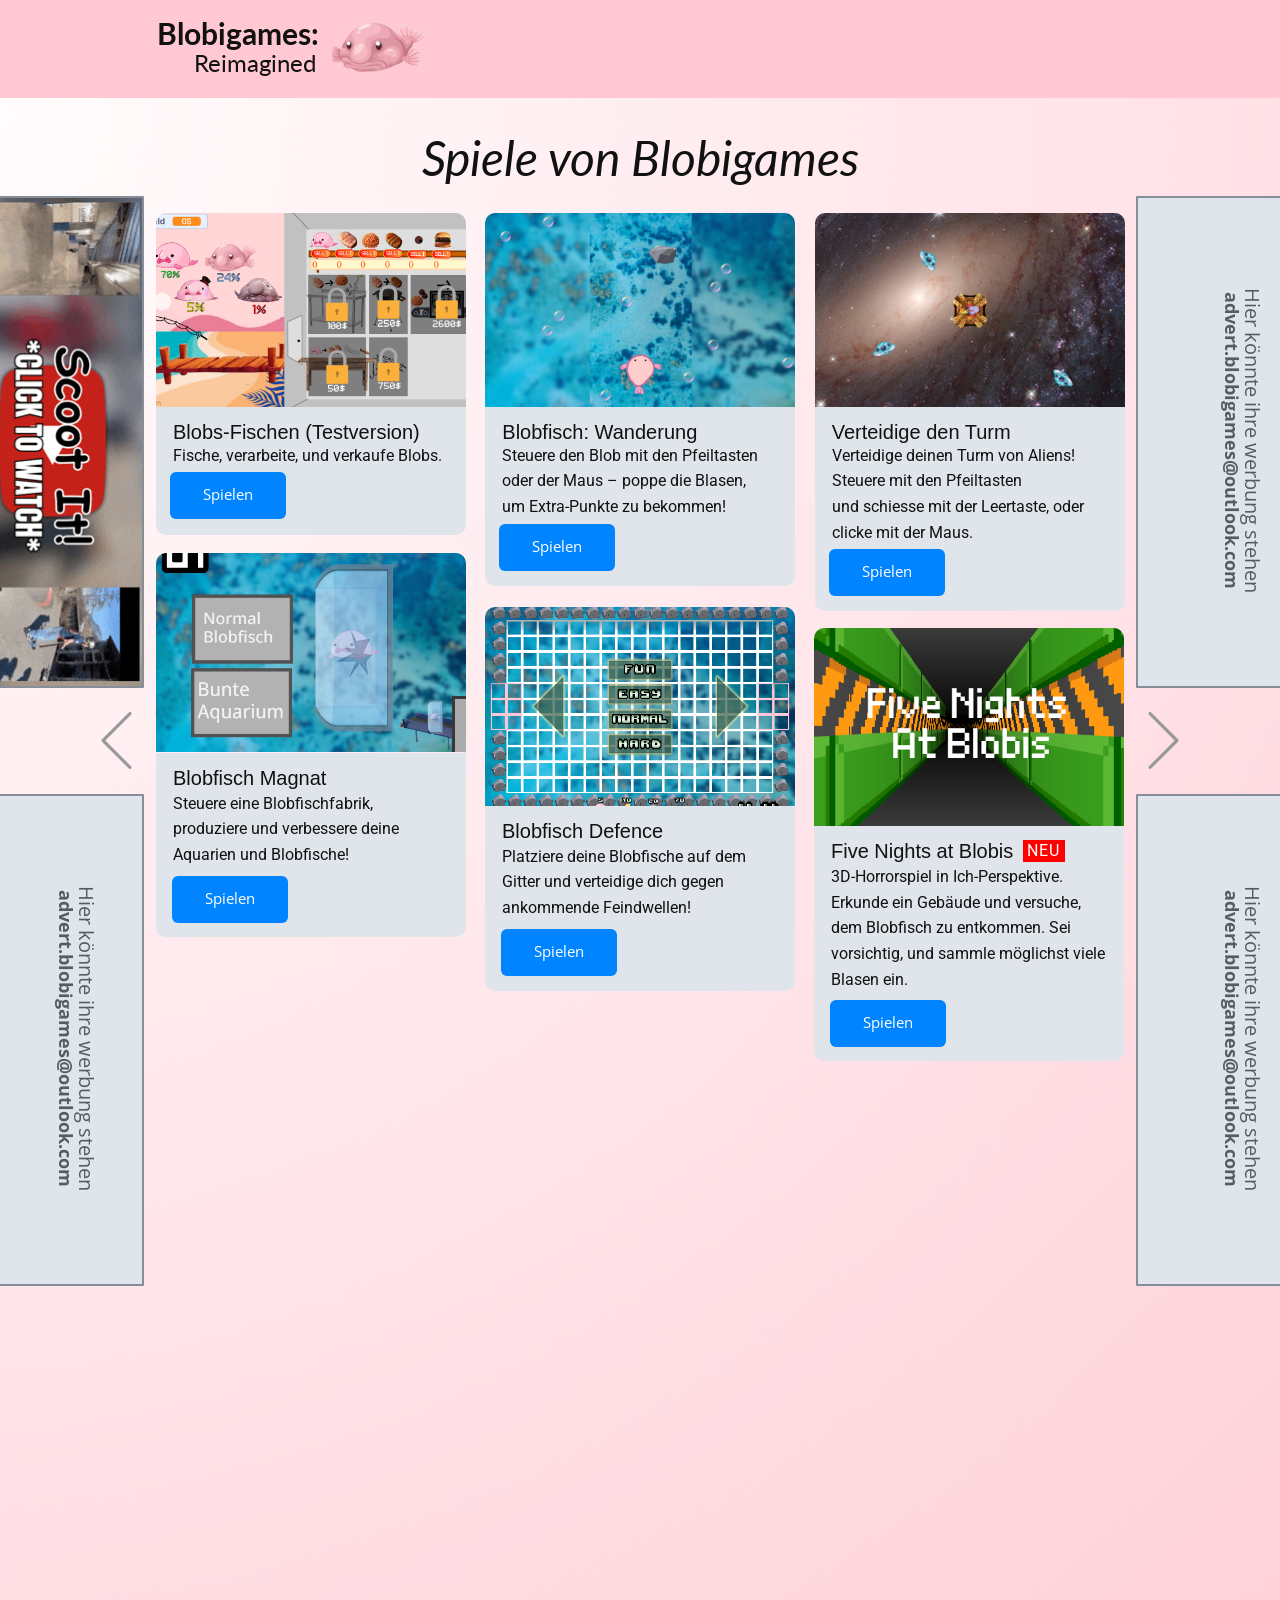
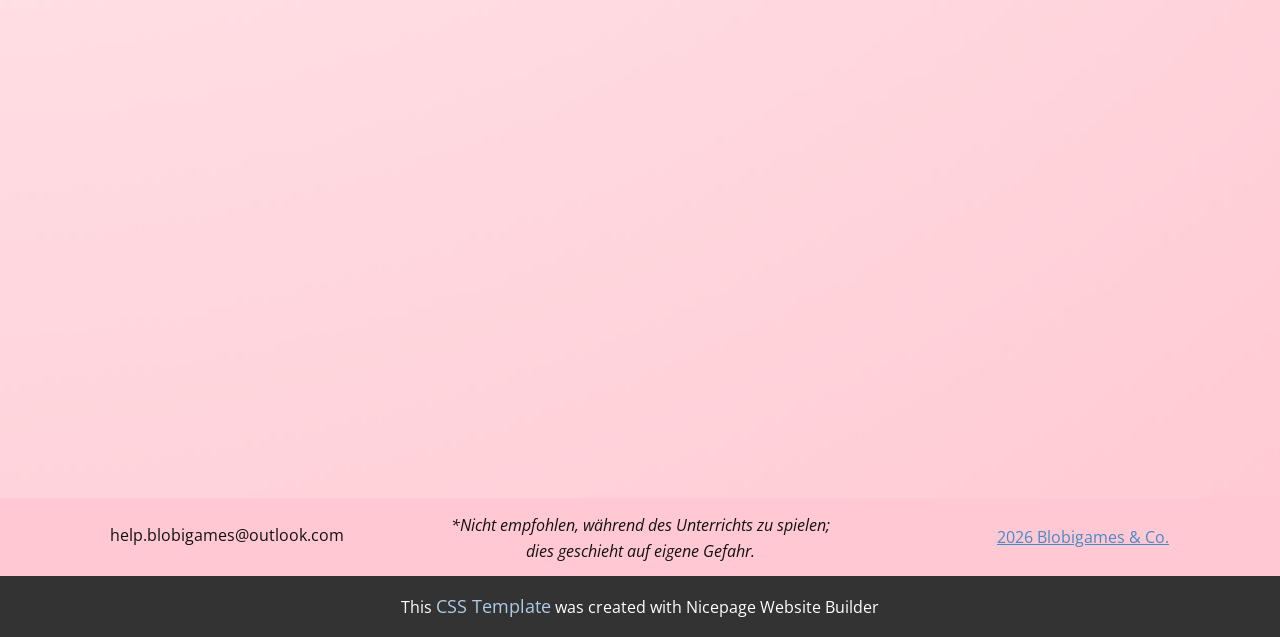
==== commit d592dd66: "Add files via upload" ====
--- a/index.html
+++ b/index.html
@@ -53,11 +53,11 @@
         </a>
         <p class="u-custom-font u-font-lato u-text u-text-2">Reimagined </p>
       </div></header>
-    <section class="u-carousel u-slide u-valign-middle-xl u-block-c3b8-1" id="carousel-f0b8" data-interval="5000" data-u-ride="carousel">
+    <section class="u-carousel u-slide u-valign-middle-xl u-block-c3b8-1" id="carousel-6b48" data-interval="5000" data-u-ride="carousel">
       <ol class="u-absolute-hcenter u-carousel-indicators u-hidden u-block-c3b8-2">
-        <li data-u-target="#carousel-f0b8" class="u-active u-grey-30 u-shape-circle" style="width: 10px; height: 10px;" data-u-slide-to="0"></li>
-        <li data-u-target="#carousel-f0b8" class="u-grey-30 u-shape-circle" style="width: 10px; height: 10px;" data-u-slide-to="1"></li>
-        <li data-u-target="#carousel-f0b8" class="u-grey-30 u-shape-circle" style="width: 10px; height: 10px;" data-u-slide-to="2"></li>
+        <li data-u-target="#carousel-6b48" class="u-active u-grey-30 u-shape-circle" style="width: 10px; height: 10px;" data-u-slide-to="0"></li>
+        <li data-u-target="#carousel-6b48" class="u-grey-30 u-shape-circle" style="width: 10px; height: 10px;" data-u-slide-to="1"></li>
+        <li data-u-target="#carousel-6b48" class="u-grey-30 u-shape-circle" style="width: 10px; height: 10px;" data-u-slide-to="2"></li>
       </ol>
       <div class="u-carousel-inner" role="listbox">
         <div class="hide-on-mobile u-active u-align-center u-carousel-item u-clearfix u-image u-section-1-1" data-image-width="495" data-image-height="666">
@@ -392,11 +392,11 @@
           </div>
         </div>
       </div>
-      <a class="u-carousel-control u-carousel-control-prev u-hidden-md u-hidden-sm u-hidden-xs u-text-grey-40 u-block-c3b8-3" href="#carousel-f0b8" role="button" data-u-slide="prev"><span aria-hidden="true">
+      <a class="u-carousel-control u-carousel-control-prev u-hidden-md u-hidden-sm u-hidden-xs u-text-grey-40 u-block-c3b8-3" href="#carousel-6b48" role="button" data-u-slide="prev"><span aria-hidden="true">
           <svg class="u-svg-link" viewBox="0 0 477.175 477.175"><path d="M145.188,238.575l215.5-215.5c5.3-5.3,5.3-13.8,0-19.1s-13.8-5.3-19.1,0l-225.1,225.1c-5.3,5.3-5.3,13.8,0,19.1l225.1,225
                     c2.6,2.6,6.1,4,9.5,4s6.9-1.3,9.5-4c5.3-5.3,5.3-13.8,0-19.1L145.188,238.575z"></path></svg></span><span class="sr-only">Previous</span>
       </a>
-      <a class="u-carousel-control u-carousel-control-next u-hidden-md u-hidden-sm u-hidden-xs u-text-grey-40 u-block-c3b8-4" href="#carousel-f0b8" role="button" data-u-slide="next"><span aria-hidden="true">
+      <a class="u-carousel-control u-carousel-control-next u-hidden-md u-hidden-sm u-hidden-xs u-text-grey-40 u-block-c3b8-4" href="#carousel-6b48" role="button" data-u-slide="next"><span aria-hidden="true">
           <svg class="u-svg-link" viewBox="0 0 477.175 477.175"><path d="M360.731,229.075l-225.1-225.1c-5.3-5.3-13.8-5.3-19.1,0s-5.3,13.8,0,19.1l215.5,215.5l-215.5,215.5
                     c-5.3,5.3-5.3,13.8,0,19.1c2.6,2.6,6.1,4,9.5,4c3.4,0,6.9-1.3,9.5-4l225.1-225.1C365.931,242.875,365.931,234.275,360.731,229.075z"></path></svg></span><span class="sr-only">Next</span>
       </a>
@@ -411,7 +411,7 @@
     <section class="u-align-left u-clearfix u-container-align-left u-container-align-left-lg u-container-align-left-md u-container-align-left-sm u-container-align-left-xl u-hidden-lg u-hidden-xl u-image u-section-3" id="block-6" data-image-width="495" data-image-height="666">
       <div class="u-clearfix u-sheet u-valign-middle-lg u-valign-middle-md u-valign-middle-sm u-sheet-1">
         <div class="u-expanded-width u-tab-links-align-justify u-tabs u-tabs-1">
-          <ul class="u-spacing-0 u-tab-list u-unstyled" role="tablist"><li class="u-tab-item" role="presentation"><a class="active u-active-custom-color-2 u-border-1 u-border-black u-border-no-bottom u-border-no-top u-button-style u-tab-link u-tab-link-1" id="link-tab-081f" href="#tab-081f" role="tab" aria-controls="tab-081f" aria-selected="true">Spiele von Blobgames</a>
+          <ul class="u-spacing-0 u-tab-list u-unstyled" role="tablist"><li class="u-tab-item" role="presentation"><a class="active u-active-custom-color-2 u-border-1 u-border-black u-border-no-bottom u-border-no-top u-button-style u-tab-link u-tab-link-1" id="link-tab-081f" href="#tab-081f" role="tab" aria-controls="tab-081f" aria-selected="true">Spiele von Blobigames</a>
 </li><li class="u-tab-item" role="presentation"><a class="u-active-custom-color-2 u-border-1 u-border-black u-border-no-bottom u-border-no-top u-button-style u-tab-link u-tab-link-2" id="link-tab-61ec" href="#tab-61ec" role="tab" aria-controls="tab-61ec" aria-selected="false">Andere Spiele</a>
 </li><li class="u-tab-item" role="presentation"><a class="u-active-custom-color-2 u-border-1 u-border-black u-border-no-bottom u-border-no-top u-button-style u-tab-link u-tab-link-3" id="link-tab-166f" href="#tab-166f" role="tab" aria-controls="tab-166f" aria-selected="false">Apps von Blobigames</a>
 </li></ul>
@@ -583,6 +583,7 @@
           <a class="u-active-none u-border-none u-btn u-button-link u-button-style u-hover-none u-none u-text-palette-1-base u-btn-1" href="team.html" data-page-id="315023448" title="Team">2026 Blobigames &amp; Co. </a>
         </p>
       </div></footer>
+    <section class="u-backlink u-clearfix u-grey-80"> This <a href="https://nicepage.com/css-templates">CSS Template</a> was created with Nicepage Website Builder 
     </section><span style="height: 64px; width: 64px; margin-left: 0px; margin-right: auto; margin-top: 0px; background-image: none; right: 20px; bottom: 15px; padding: 15px;" class="u-back-to-top u-icon u-icon-circle u-opacity u-opacity-85 u-palette-1-base" data-href="#"><svg class="u-svg-link" preserveAspectRatio="xMidYMin slice" viewBox="0 0 551.13 551.13"><use xmlns:xlink="http://www.w3.org/1999/xlink" xlink:href="#svg-1d98"></use></svg><svg class="u-svg-content" enable-background="new 0 0 551.13 551.13" viewBox="0 0 551.13 551.13" xmlns="http://www.w3.org/2000/svg" id="svg-1d98"><path d="m275.565 189.451 223.897 223.897h51.668l-275.565-275.565-275.565 275.565h51.668z"></path></svg></span>
   
 </body></html>
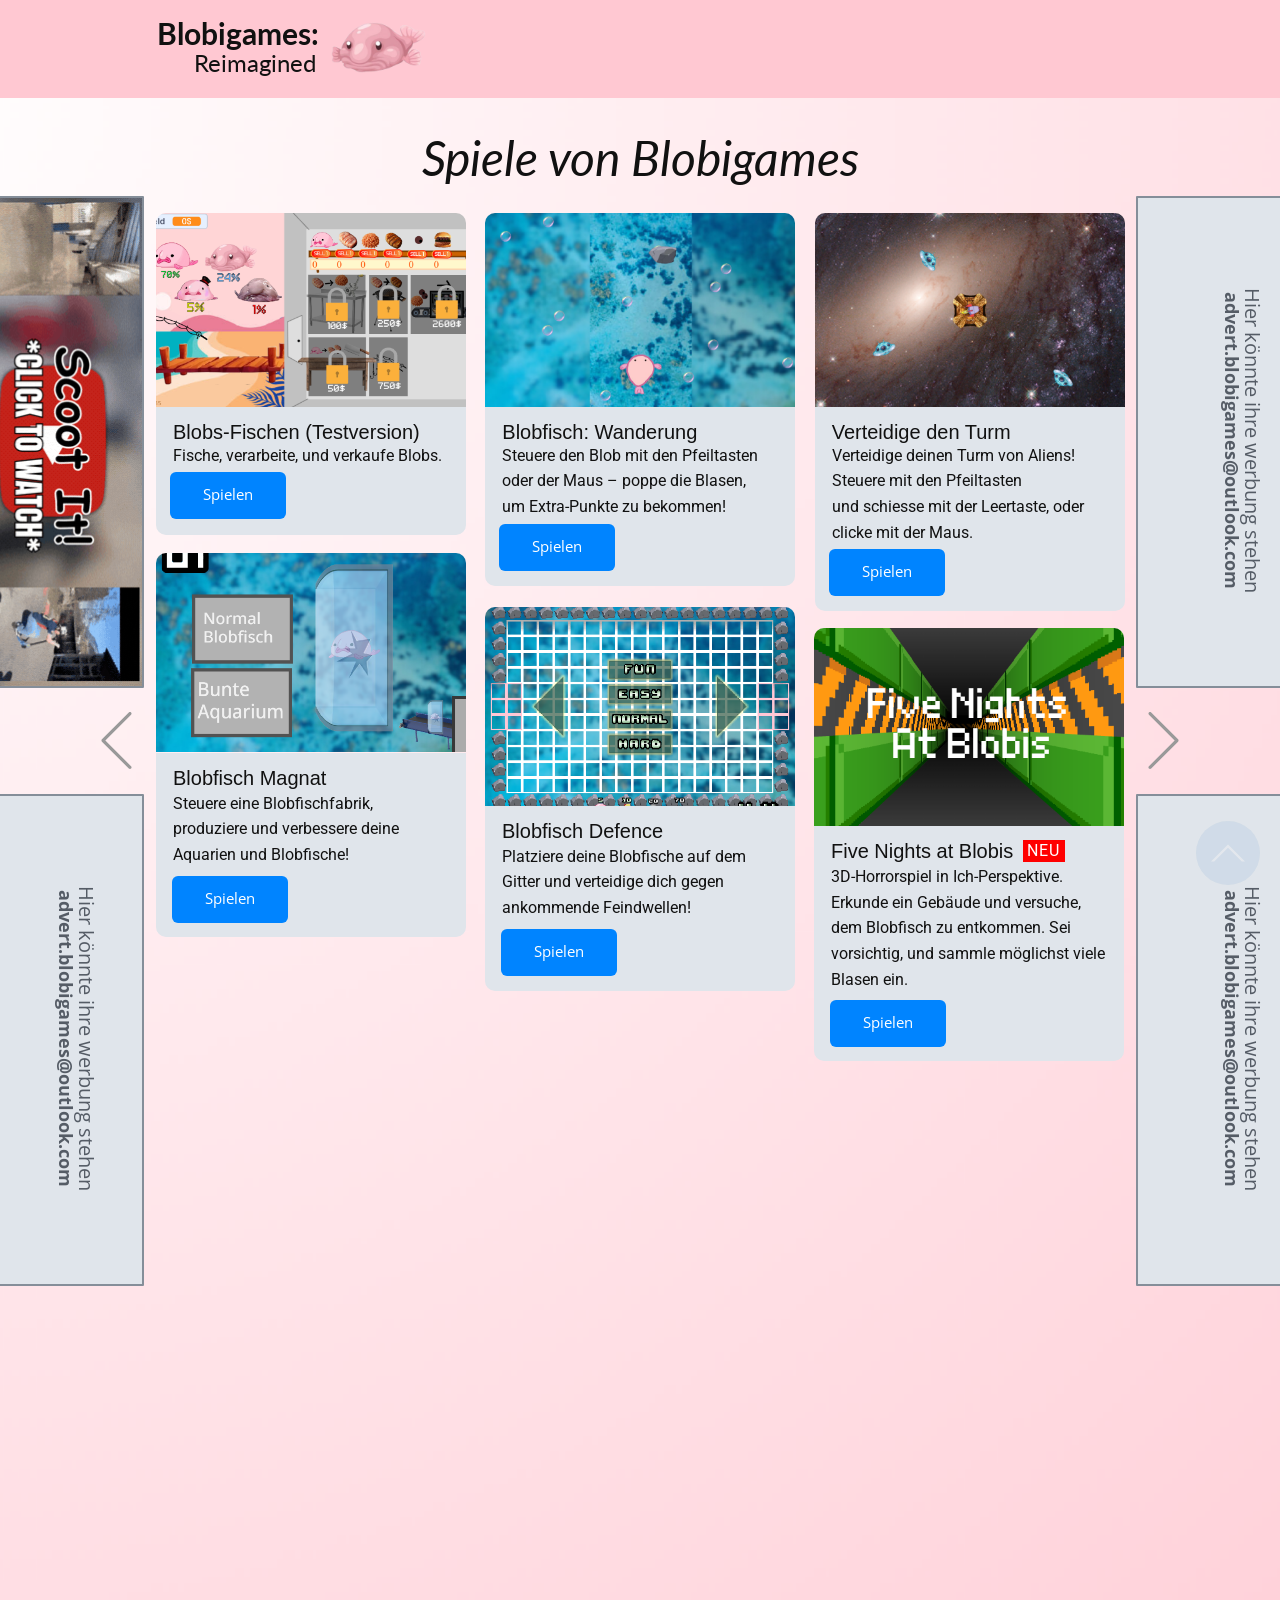
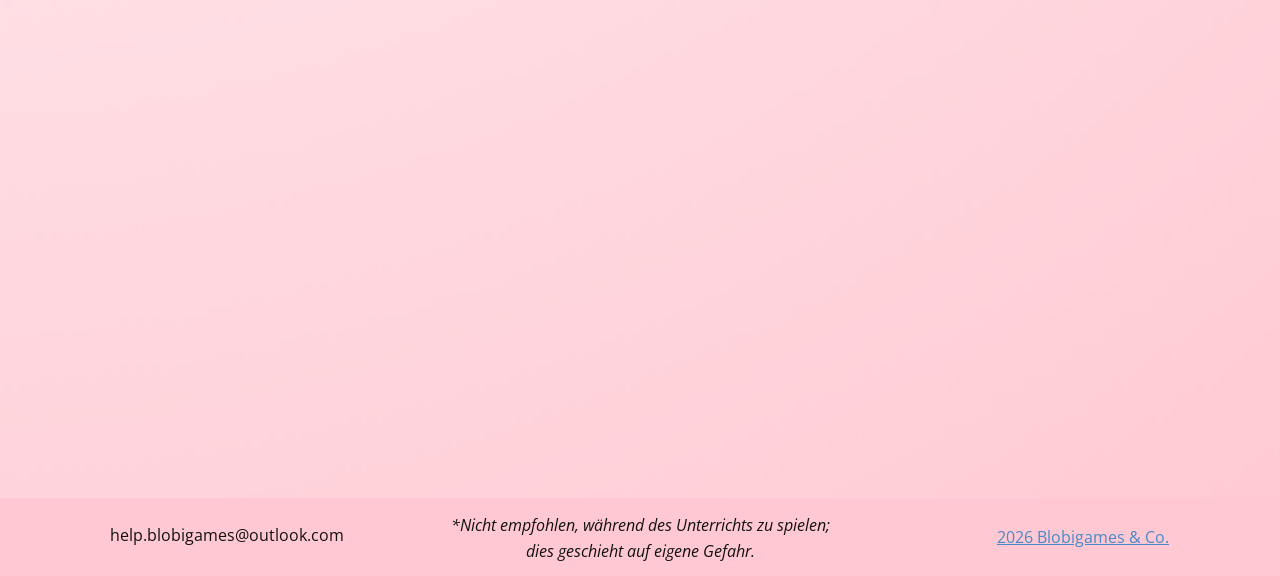
==== commit 7b3ec083: "Add files via upload" ====
--- a/index.html
+++ b/index.html
@@ -583,7 +583,6 @@
           <a class="u-active-none u-border-none u-btn u-button-link u-button-style u-hover-none u-none u-text-palette-1-base u-btn-1" href="team.html" data-page-id="315023448" title="Team">2026 Blobigames &amp; Co. </a>
         </p>
       </div></footer>
-    <section class="u-backlink u-clearfix u-grey-80"> This <a href="https://nicepage.com/css-templates">CSS Template</a> was created with Nicepage Website Builder 
     </section><span style="height: 64px; width: 64px; margin-left: 0px; margin-right: auto; margin-top: 0px; background-image: none; right: 20px; bottom: 15px; padding: 15px;" class="u-back-to-top u-icon u-icon-circle u-opacity u-opacity-85 u-palette-1-base" data-href="#"><svg class="u-svg-link" preserveAspectRatio="xMidYMin slice" viewBox="0 0 551.13 551.13"><use xmlns:xlink="http://www.w3.org/1999/xlink" xlink:href="#svg-1d98"></use></svg><svg class="u-svg-content" enable-background="new 0 0 551.13 551.13" viewBox="0 0 551.13 551.13" xmlns="http://www.w3.org/2000/svg" id="svg-1d98"><path d="m275.565 189.451 223.897 223.897h51.668l-275.565-275.565-275.565 275.565h51.668z"></path></svg></span>
   
 </body></html>
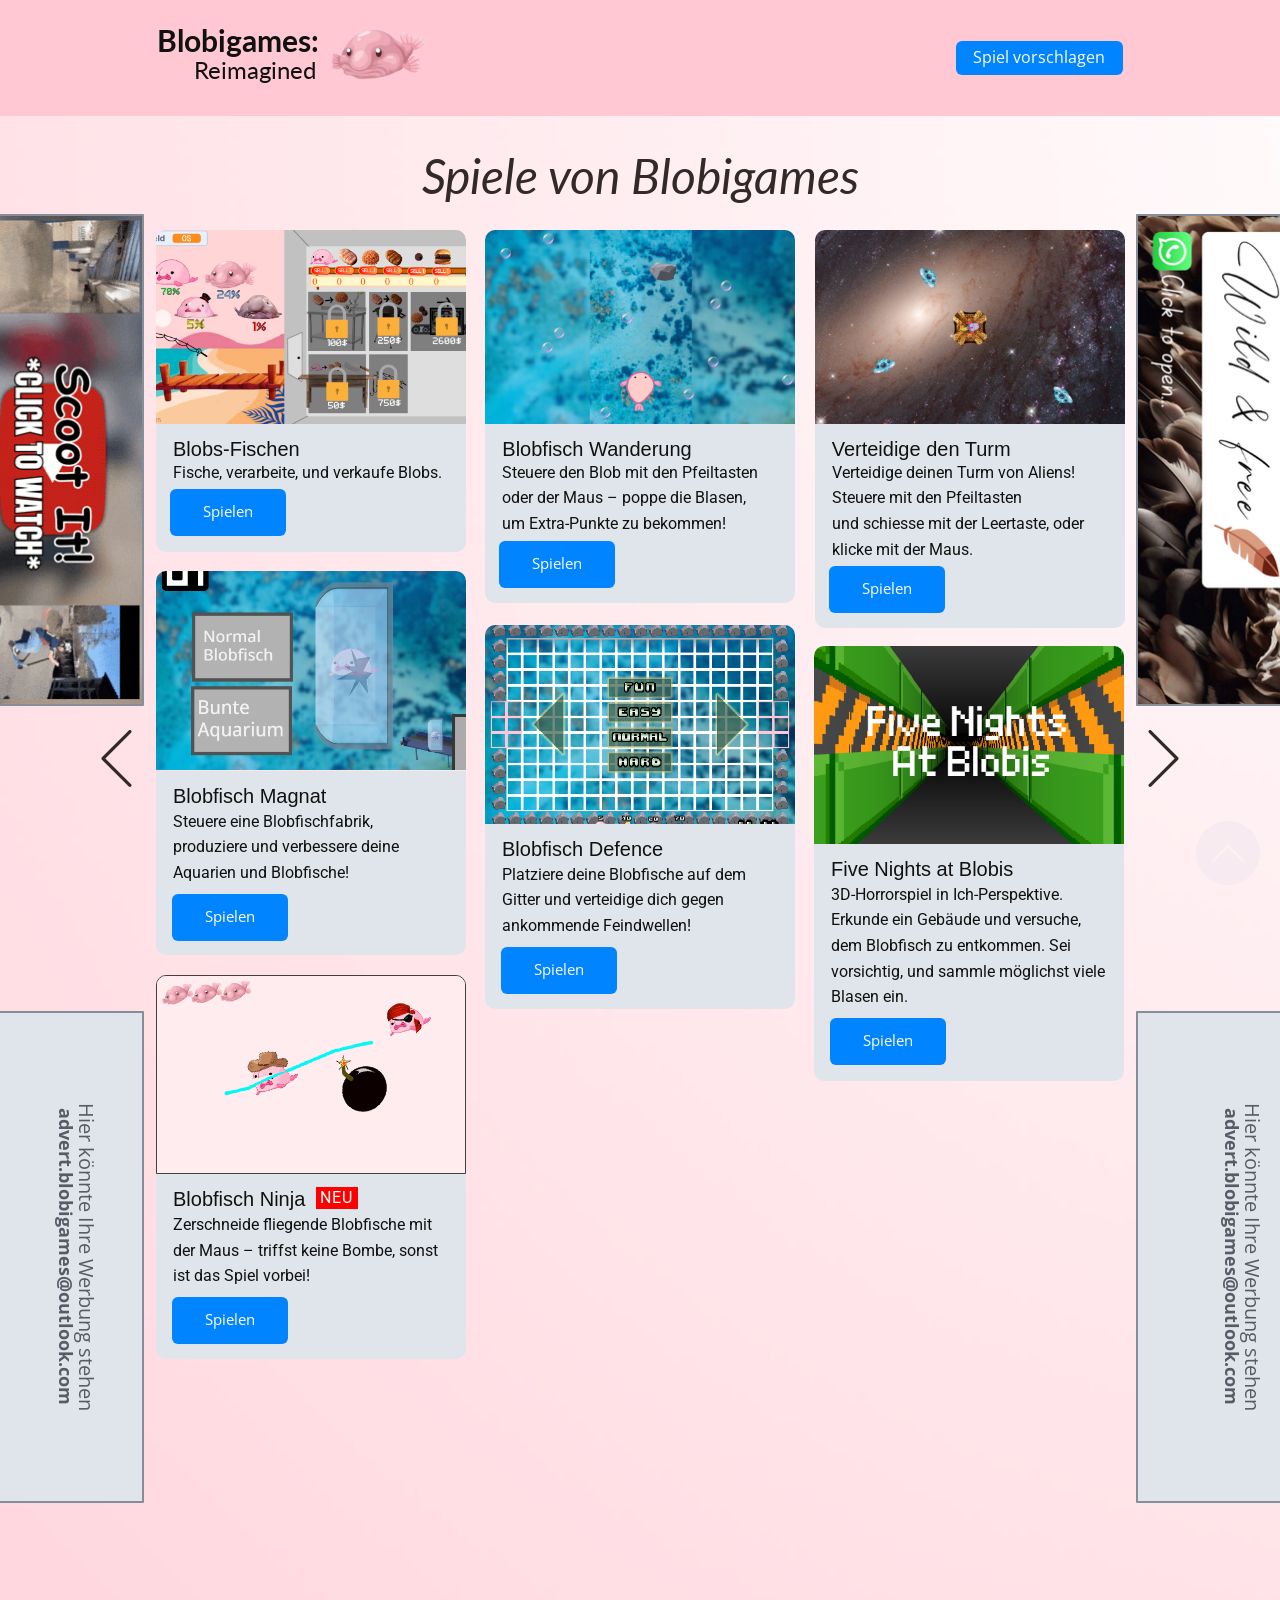
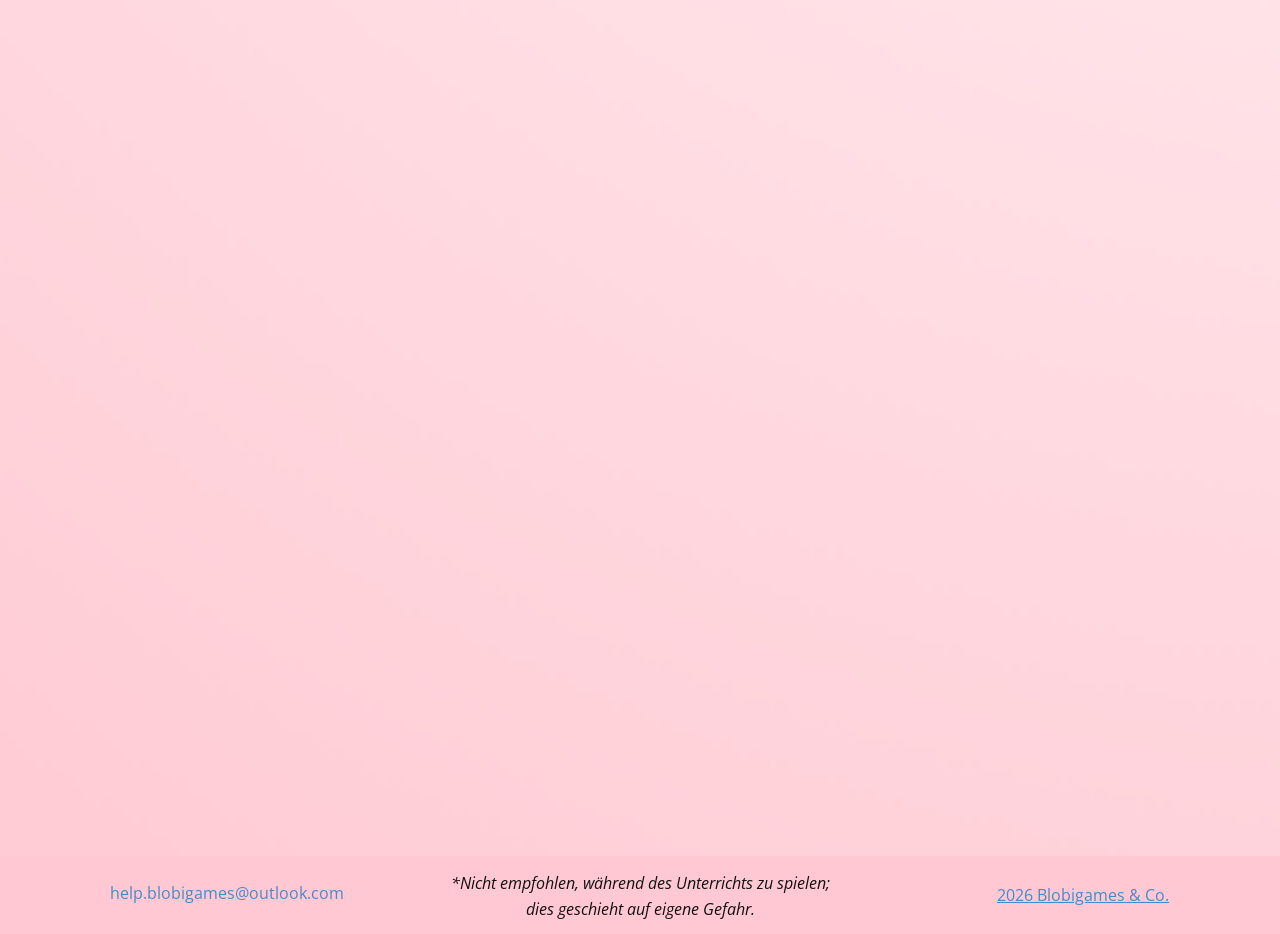
==== commit 78338081: "Add files via upload" ====
--- a/index.html
+++ b/index.html
@@ -10,8 +10,11 @@
 <link rel="stylesheet" href="index.css" media="screen">
     <script class="u-script" type="text/javascript" src="jquery.js" defer=""></script>
     <script class="u-script" type="text/javascript" src="nicepage.js" defer=""></script>
-    <meta name="generator" content="Nicepage 8.5.1, nicepage.com">
+    <meta name="generator" content="Nicepage 8.6.2, nicepage.com">
     <link rel="icon" href="images/Untitled_design__32_-removebg-preview.png">
+    
+    
+    
     
     
     
@@ -42,8 +45,8 @@
   }
 }
 </style><meta data-intl-tel-input-cdn-path="intlTelInput/"></head>
-  <body data-home-page="Home.html" data-home-page-title="Home" data-path-to-root="./" data-include-products="true" class="u-body u-clearfix u-xl-mode" data-lang="en"><header class="u-clearfix u-color-var u-header u-header" id="header"><div class="u-clearfix u-sheet u-valign-middle-lg u-sheet-1">
-        <div class="u-container-style u-group u-group-1" data-href="#" title="Home">
+  <body data-home-page="Home.html" data-home-page-title="Home" data-path-to-root="./" data-include-products="true" class="u-body u-clearfix u-xl-mode" data-lang="en"><header class="u-clearfix u-color-var u-header u-valign-middle-xs u-header" id="header"><div class="u-clearfix u-sheet u-valign-middle-sm u-sheet-1">
+        <div class="u-container-style u-expanded-width-xs u-group u-group-1" data-href="#" title="Home">
           <div class="u-container-layout"></div>
         </div>
         <p class="u-custom-font u-font-lato u-text u-text-1">Blobigames:<br>
@@ -52,27 +55,28 @@
           <img src="images/Untitled_design__32_-removebg-preview.png?rand=0c6e" class="u-logo-image u-logo-image-1" title="Home">
         </a>
         <p class="u-custom-font u-font-lato u-text u-text-2">Reimagined </p>
+        <a href="contact.html" data-page-id="121809103" class="u-border-none u-btn u-btn-round u-button-style u-custom-color-3 u-hover-custom-color-4 u-radius u-btn-1" target="_blank" title="contact">Spiel vorschlagen </a>
       </div></header>
-    <section class="u-carousel u-slide u-valign-middle-xl u-block-c3b8-1" id="carousel-6b48" data-interval="5000" data-u-ride="carousel">
+    <section class="u-carousel u-slide u-valign-middle-xl u-block-c3b8-1" id="carousel-86d8" data-interval="5000" data-u-ride="carousel">
       <ol class="u-absolute-hcenter u-carousel-indicators u-hidden u-block-c3b8-2">
-        <li data-u-target="#carousel-6b48" class="u-active u-grey-30 u-shape-circle" style="width: 10px; height: 10px;" data-u-slide-to="0"></li>
-        <li data-u-target="#carousel-6b48" class="u-grey-30 u-shape-circle" style="width: 10px; height: 10px;" data-u-slide-to="1"></li>
-        <li data-u-target="#carousel-6b48" class="u-grey-30 u-shape-circle" style="width: 10px; height: 10px;" data-u-slide-to="2"></li>
+        <li data-u-target="#carousel-86d8" class="u-active u-grey-30 u-shape-circle" style="width: 10px; height: 10px;" data-u-slide-to="0"></li>
+        <li data-u-target="#carousel-86d8" class="u-grey-30 u-shape-circle" style="width: 10px; height: 10px;" data-u-slide-to="1"></li>
+        <li data-u-target="#carousel-86d8" class="u-grey-30 u-shape-circle" style="width: 10px; height: 10px;" data-u-slide-to="2"></li>
       </ol>
       <div class="u-carousel-inner" role="listbox">
-        <div class="hide-on-mobile u-active u-align-center u-carousel-item u-clearfix u-image u-section-1-1" data-image-width="495" data-image-height="666">
+        <div class="hide-on-mobile u-active u-align-center u-carousel-item u-clearfix u-hidden-lg u-hidden-md u-hidden-sm u-hidden-xs u-image u-section-1-1" data-image-width="496" data-image-height="668">
           <div class="u-clearfix u-sheet u-sheet-1">
-            <p class="u-align-center u-hidden-lg u-hidden-xl u-text u-text-default u-text-1">Spielen Sie auf PC</p>
-            <p class="u-align-center u-hidden-lg u-hidden-xl u-text u-text-default u-text-2">Spielen Sie bitte auf PC</p>
-            <h1 class="u-align-center u-custom-font u-font-lato u-hidden-md u-hidden-sm u-hidden-xs u-text u-text-default u-title u-text-3">Spiele von Blobigames</h1>
-            <div class="custom-expanded u-align-center u-hidden-md u-hidden-sm u-hidden-xs u-list u-list-1">
+            <p class="u-align-center u-hidden-xl u-text u-text-default u-text-1">Spielen Sie auf PC</p>
+            <p class="u-align-center u-hidden-xl u-text u-text-default u-text-2">Spielen Sie bitte auf PC</p>
+            <h1 class="u-align-center u-custom-font u-font-lato u-text u-text-default u-text-palette-2-dark-3 u-title u-text-3">Spiele von Blobigames</h1>
+            <div class="custom-expanded u-align-center u-list u-list-1">
               <div class="u-repeater u-repeater-1">
                 <div class="u-container-style u-list-item u-repeater-item u-list-item-1">
                   <div class="u-container-layout u-similar-container u-container-layout-1">
                     <img alt="" class="custom-expanded u-align-center u-image u-image-round u-radius u-image-1" data-image-width="1155" data-image-height="652" src="images/image10.png" data-href="https://blobigames.short.gy/blobs-fischen" data-target="_blank">
                     <div class="u-container-style u-group u-palette-5-light-2 u-radius u-shape-round u-group-1">
                       <div class="u-container-layout u-container-layout-2">
-                        <h4 class="u-align-left u-custom-font u-font-arial u-text u-text-default u-text-4">Blobs-​Fischen (Testversion)</h4>
+                        <h4 class="u-align-left u-custom-font u-font-arial u-text u-text-default u-text-4">Blobs-​Fischen</h4>
                         <p class="u-align-left u-custom-font u-font-roboto u-text u-text-5">Fische, verarbeite, und verkaufe Blobs. </p>
                         <a href="https://blobigames.short.gy/blobs-fischen" class="u-border-none u-btn u-btn-round u-button-style u-custom-color-3 u-custom-item u-hover-custom-color-4 u-radius u-btn-1" target="_blank">Spielen</a>
                         <div class="u-palette-5-light-2 u-preserve-proportions u-shape u-shape-rectangle u-shape-1"></div>
@@ -85,7 +89,7 @@
                     <img alt="" class="u-align-center u-color-var u-image u-image-round u-radius u-image-2" data-image-width="1920" data-image-height="1080" src="images/Untitleddesign33.png" data-href="https://blobigames.short.gy/blobfisch-wanderung" data-target="_blank">
                     <div class="u-container-style u-group u-palette-5-light-2 u-radius u-shape-round u-group-2">
                       <div class="u-container-layout u-container-layout-4">
-                        <h4 class="u-align-left u-custom-font u-font-arial u-text u-text-default u-text-6">Blobfisch: Wanderung </h4>
+                        <h4 class="u-align-left u-custom-font u-font-arial u-text u-text-default u-text-6">Blobfisch Wanderung </h4>
                         <p class="u-align-left u-custom-font u-font-roboto u-text u-text-7"> Steuere den Blob mit den Pfeiltasten oder der Maus – poppe die Blasen,&nbsp;<br>um Extra-Punkte zu bekommen!
                         </p>
                         <a href="https://blobigames.short.gy/blobfisch-wanderung" class="u-border-none u-btn u-btn-round u-button-style u-color-var u-custom-item u-hover-color-var u-radius u-btn-2" target="_blank"> Spielen</a>
@@ -100,7 +104,7 @@
                     <div class="u-container-style u-group u-palette-5-light-2 u-radius u-shape-round u-group-3">
                       <div class="u-container-layout u-container-layout-6">
                         <h4 class="u-align-left u-custom-font u-font-arial u-text u-text-default u-text-8">Verteidige den Turm </h4>
-                        <p class="u-align-left u-custom-font u-font-roboto u-text u-text-9"> Verteidige deinen Turm von Aliens! Steuere mit den Pfeiltasten&nbsp;<br>und schiesse mit der Leertaste, oder clicke mit der Maus.
+                        <p class="u-align-left u-custom-font u-font-roboto u-text u-text-9"> Verteidige deinen Turm von Aliens! Steuere mit den Pfeiltasten&nbsp;<br>und schiesse mit der Leertaste, oder klicke mit der Maus.
                         </p>
                         <a href="https://blobigames.short.gy/verteidige-den-turm" class="u-border-none u-btn u-btn-round u-button-style u-color-var u-custom-item u-hover-color-var u-radius u-btn-3" target="_blank"> Spielen</a>
                         <div class="u-palette-5-light-2 u-preserve-proportions u-shape u-shape-rectangle u-shape-3"></div>
@@ -110,21 +114,14 @@
                 </div>
               </div>
             </div>
-            <img alt="" class="custom-expanded u-hidden-md u-hidden-sm u-hidden-xs u-image u-image-round u-radius u-image-4" data-image-width="1177" data-image-height="883" src="images/image2.png" data-href="https://blobigames.short.gy/blobfisch-magnat" data-target="_blank">
-            <div class="u-border-2 u-border-palette-5-dark-1 u-container-style u-gradient u-group u-hidden-md u-hidden-sm u-hidden-xs u-image u-radius u-shape-round u-image-5" data-image-width="174" data-image-height="490" data-href="https://referral-blobigames.short.gy/scootit" data-target="_blank">
+            <img alt="" class="custom-expanded u-image u-image-round u-radius u-image-4" data-image-width="1177" data-image-height="883" src="images/image2.png" data-href="https://blobigames.short.gy/blobfisch-magnat" data-target="_blank">
+            <div class="u-border-2 u-border-palette-5-dark-1 u-container-style u-gradient u-group u-image u-radius u-shape-round u-image-5" data-image-width="174" data-image-height="490" data-href="https://referral-blobigames.short.gy/scootit" data-target="_blank">
               <div class="u-container-layout u-container-layout-7"></div>
             </div>
-            <div class="u-border-2 u-border-palette-5-dark-1 u-container-style u-gradient u-group u-hidden-md u-hidden-sm u-hidden-xs u-radius u-shape-round u-group-5" data-image-width="174" data-image-height="490" data-href="mailto:advert.blobigames@outlook.com" data-target="_blank">
-              <div class="u-container-layout u-valign-middle-xl u-container-layout-8">
-                <div class="u-clearfix u-custom-html u-custom-html-1">
-                  <p style="writing-mode: vertical-rl; transform: rotate(0deg); color: #555C66; line-height: 1.1; text-align: center;"><span style="font-size: 20px;">Hier könnte ihre werbung stehen</span>
-                    <br>
-                    <strong style="font-size: 18px;">advert.blobigames@outlook.com</strong>
-                  </p>
-                </div>
-              </div>
-            </div>
-            <div class="u-container-style u-group u-hidden-md u-hidden-sm u-hidden-xs u-palette-5-light-2 u-radius u-shape-round u-group-6">
+            <div class="u-border-2 u-border-palette-5-dark-1 u-container-style u-gradient u-group u-image u-radius u-shape-round u-image-6" data-image-width="174" data-image-height="490" data-href="https://referral-blobigames.short.gy/wild-and-free" data-target="_blank">
+              <div class="u-container-layout u-container-layout-8"></div>
+            </div>
+            <div class="u-container-style u-group u-palette-5-light-2 u-radius u-shape-round u-group-6">
               <div class="u-container-layout u-container-layout-9">
                 <h4 class="u-align-left u-custom-font u-font-arial u-text u-text-default u-text-10">Blobfisch Magnat </h4>
                 <p class="u-align-left u-custom-font u-font-roboto u-text u-text-11"> Steuere eine Blobfischfabrik, produziere und verbessere deine&nbsp;<br>Aquarien und Blobfische!
@@ -133,8 +130,8 @@
                 <div class="u-palette-5-light-2 u-preserve-proportions u-shape u-shape-rectangle u-shape-4"></div>
               </div>
             </div>
-            <img alt="" class="custom-expanded u-image u-image-round u-radius u-image-6" data-image-width="1201" data-image-height="901" src="images/image1.png" data-href="https://blobigames.short.gy/blobfisch-defence" data-target="_blank">
-            <div class="u-container-style u-group u-hidden-md u-hidden-sm u-hidden-xs u-palette-5-light-2 u-radius u-shape-round u-group-7">
+            <img alt="" class="custom-expanded u-image u-image-round u-radius u-image-7" data-image-width="1201" data-image-height="901" src="images/image1.png" data-href="https://blobigames.short.gy/blobfisch-defence" data-target="_blank">
+            <div class="u-container-style u-group u-palette-5-light-2 u-radius u-shape-round u-group-7">
               <div class="u-container-layout">
                 <h4 class="u-align-left u-custom-font u-font-arial u-text u-text-default u-text-12">Blobfisch Defence </h4>
                 <p class="u-align-left u-custom-font u-font-roboto u-text u-text-13"> Platziere deine Blobfische auf dem Gitter und verteidige dich gegen ankommende Feindwellen!</p>
@@ -142,204 +139,233 @@
                 <div class="u-palette-5-light-2 u-preserve-proportions u-shape u-shape-rectangle u-shape-5"></div>
               </div>
             </div>
-            <img alt="" class="custom-expanded u-image u-image-round u-radius u-image-7" data-image-width="480" data-image-height="360" src="images/FNABLogo.png" data-href="https://blobigames.short.gy/fnab" data-target="_blank">
-            <div class="u-container-style u-group u-hidden-md u-hidden-sm u-hidden-xs u-palette-5-light-2 u-radius u-shape-round u-group-8">
-              <div class="u-container-layout">
+            <img alt="" class="custom-expanded u-image u-image-round u-radius u-image-8" data-image-width="480" data-image-height="360" src="images/FNABLogo.png" data-href="https://blobigames.short.gy/fnab" data-target="_blank">
+            <div class="u-container-style u-group u-palette-5-light-2 u-radius u-shape-round u-group-8">
+              <div class="u-container-layout u-container-layout-11">
                 <h4 class="u-align-left u-custom-font u-font-arial u-text u-text-default u-text-14">Five Nights at Blobis </h4>
-                <a href="" class="u-border-none u-btn u-button-style u-color-var u-custom-font u-custom-item u-heading-font u-text-white u-btn-6">neu </a>
                 <p class="u-align-left u-custom-font u-font-roboto u-text u-text-15"> 3D-Horrorspiel in Ich-Perspektive. Erkunde ein Gebäude und versuche, dem Blobfisch zu entkommen. Sei vorsichtig, und sammle möglichst viele Blasen ein.</p>
-                <a href="https://blobigames.short.gy/fnab" class="u-border-none u-btn u-btn-round u-button-style u-custom-color-3 u-hover-custom-color-4 u-radius u-btn-7" target="_blank">Spielen</a>
+                <a href="https://blobigames.short.gy/fnab" class="u-border-none u-btn u-btn-round u-button-style u-custom-color-3 u-hover-custom-color-4 u-radius u-btn-6" target="_blank">Spielen</a>
                 <div class="u-palette-5-light-2 u-preserve-proportions u-shape u-shape-rectangle u-shape-6"></div>
               </div>
             </div>
-            <div class="u-border-2 u-border-palette-5-dark-1 u-container-style u-gradient u-group u-hidden-md u-hidden-sm u-hidden-xs u-radius u-shape-round u-group-9" data-image-width="174" data-image-height="490" data-href="mailto:advert.blobigames@outlook.com" data-target="_blank">
-              <div class="u-container-layout u-valign-middle-xl u-container-layout-12">
-                <div class="u-clearfix u-custom-html u-custom-html-2">
-                  <p style="writing-mode: vertical-rl; transform: rotate(0deg); color: #555C66; line-height: 1.1; text-align: center;"><span style="font-size: 20px;">Hier könnte ihre werbung stehen</span>
+            <div class="u-border-2 u-border-palette-5-dark-1 u-container-style u-gradient u-group u-radius u-shape-round u-group-9" data-image-width="174" data-image-height="490" data-href="mailto:advert.blobigames@outlook.com" data-target="_blank">
+              <div class="u-container-layout u-valign-middle u-container-layout-12">
+                <div class="u-clearfix u-custom-html u-custom-html-1">
+                  <p style="writing-mode: vertical-rl; transform: rotate(0deg); color: #555C66; line-height: 1.1; text-align: center;"><span style="font-size: 20px;">Hier könnte Ihre Werbung stehen</span>
                     <br>
                     <strong style="font-size: 18px;">advert.blobigames@outlook.com</strong>
                   </p>
                 </div>
               </div>
             </div>
-            <div class="u-border-2 u-border-palette-5-dark-1 u-container-style u-gradient u-group u-hidden-md u-hidden-sm u-hidden-xs u-radius u-shape-round u-group-10" data-image-width="174" data-image-height="490" data-href="mailto:advert.blobigames@outlook.com" data-target="_blank">
-              <div class="u-container-layout u-valign-middle-xl u-container-layout-13">
-                <div class="u-clearfix u-custom-html u-custom-html-3">
-                  <p style="writing-mode: vertical-rl; transform: rotate(0deg); color: #555C66; line-height: 1.1; text-align: center;"><span style="font-size: 20px;">Hier könnte ihre werbung stehen</span>
+            <div class="u-border-2 u-border-palette-5-dark-1 u-container-style u-gradient u-group u-radius u-shape-round u-group-10" data-image-width="174" data-image-height="490" data-href="mailto:advert.blobigames@outlook.com" data-target="_blank">
+              <div class="u-container-layout u-valign-middle u-container-layout-13">
+                <div class="u-clearfix u-custom-html u-custom-html-2">
+                  <p style="writing-mode: vertical-rl; transform: rotate(0deg); color: #555C66; line-height: 1.1; text-align: center;"><span style="font-size: 20px;">Hier könnte Ihre Werbung stehen</span>
                     <br>
                     <strong style="font-size: 18px;">advert.blobigames@outlook.com</strong>
                   </p>
                 </div>
               </div>
             </div>
+            <div class="u-container-style u-group u-palette-5-light-2 u-radius u-shape-round u-group-11">
+              <div class="u-container-layout u-container-layout-14">
+                <h4 class="u-align-left u-custom-font u-font-arial u-text u-text-default u-text-16">Blobfisch Ninja</h4>
+                <a href="" class="u-border-none u-btn u-button-style u-color-var u-custom-font u-custom-item u-heading-font u-text-white u-btn-7">neu </a>
+                <p class="u-align-left u-custom-font u-font-roboto u-text u-text-17"> Zerschneide fliegende Blobfische mit der Maus – triffst keine Bombe, sonst ist das Spiel vorbei!</p>
+                <a href="https://blobigames.short.gy/blobfisch-ninja" class="u-border-none u-btn u-btn-round u-button-style u-custom-color-3 u-hover-custom-color-4 u-radius u-btn-8" target="_blank">Spielen</a>
+                <div class="u-palette-5-light-2 u-preserve-proportions u-shape u-shape-rectangle u-shape-7"></div>
+              </div>
+            </div>
+            <img alt="" class="custom-expanded u-border-1 u-border-grey-75 u-image u-image-round u-radius u-image-9" data-image-width="1185" data-image-height="889" src="images/download1.png" data-href="https://blobigames.short.gy/blobfisch-ninja" data-target="_blank">
           </div>
         </div>
-        <div class="hide-on-mobile u-align-center u-carousel-item u-clearfix u-image u-section-1-2" data-image-width="496" data-image-height="668">
+        <div class="hide-on-mobile u-align-center u-carousel-item u-clearfix u-hidden-lg u-image u-section-1-2" data-image-width="565" data-image-height="757">
           <div class="u-clearfix u-sheet u-valign-middle-lg u-sheet-1">
             <p class="u-align-center u-hidden-xl u-text u-text-default u-text-1">Spielen Sie auf PC</p>
-            <h1 class="u-align-center u-custom-font u-font-lato u-text u-text-default u-title u-text-2">Andere Spiele</h1>
+            <h1 class="u-align-center u-custom-font u-font-lato u-text u-text-default u-text-palette-2-dark-3 u-title u-text-2">Andere Spiele</h1>
             <div class="u-border-2 u-border-palette-5-dark-1 u-container-style u-gradient u-group u-image u-radius u-shape-round u-image-1" data-image-width="174" data-image-height="490" data-href="https://referral-blobigames.short.gy/scootit" data-target="_blank">
               <div class="u-container-layout u-container-layout-1"></div>
             </div>
-            <div class="u-border-2 u-border-palette-5-dark-1 u-container-style u-gradient u-group u-radius u-shape-round u-group-2" data-image-width="174" data-image-height="490" data-href="mailto:advert.blobigames@outlook.com" data-target="_blank">
-              <div class="u-container-layout u-valign-middle u-container-layout-2">
+            <div class="u-border-2 u-border-palette-5-dark-1 u-container-style u-gradient u-group u-image u-radius u-shape-round u-image-2" data-image-width="174" data-image-height="490" data-href="https://referral-blobigames.short.gy/wild-and-free" data-target="_blank">
+              <div class="u-container-layout u-valign-middle-lg u-valign-middle-md u-valign-middle-sm u-valign-middle-xs u-container-layout-2"></div>
+            </div>
+            <img alt="" class="custom-expanded u-image u-image-round u-radius u-image-3" data-image-width="1192" data-image-height="622" src="images/Screenshot2026-04-08.png" data-href="https://blobigames.short.gy/p" data-target="_blank">
+            <div class="custom-expanded u-container-style u-group u-palette-5-light-2 u-radius u-shape-round u-group-3">
+              <div class="u-container-layout u-container-layout-3">
+                <h4 class="u-align-left u-custom-font u-font-arial u-text u-text-default u-text-3">Poxel.io </h4>
+                <a href="" class="u-border-none u-btn u-button-style u-color-var u-custom-font u-custom-item u-heading-font u-text-white u-btn-1">hOT </a>
+                <p class="u-align-left u-custom-font u-font-roboto u-text u-text-4">Minecraft-Style Shooter</p>
+                <a href="https://blobigames.short.gy/p" class="u-border-none u-btn u-btn-round u-button-style u-custom-color-3 u-hover-custom-color-4 u-radius u-btn-2" target="_blank">Spielen </a>
+                <div class="u-palette-5-light-2 u-preserve-proportions u-shape u-shape-rectangle u-shape-1"></div>
+              </div>
+            </div>
+            <img alt="" class="custom-expanded u-image u-image-round u-radius u-image-4" data-image-width="1422" data-image-height="907" src="images/image25.png" data-href="https://blobigames.short.gy/er" data-target="_blank">
+            <img alt="" class="custom-expanded u-image u-image-round u-radius u-image-5" data-image-width="526" data-image-height="296" src="images/unnamed1.webp" data-href="https://blobigames.short.gy/sbe" data-target="_blank">
+            <img alt="" class="custom-expanded u-image u-image-round u-radius u-image-6" data-image-width="1280" data-image-height="550" src="images/2ede434f41c84f8d89cc809f4b79ce32-1280x550.jpg" data-href="https://blobigames.short.gy/s2048" data-target="_blank">
+            <div class="custom-expanded u-container-style u-group u-palette-5-light-2 u-radius u-shape-round u-group-4">
+              <div class="u-container-layout u-container-layout-4">
+                <h4 class="u-align-left u-custom-font u-font-arial u-text u-text-default u-text-5">Snake 2048</h4>
+                <a href="" class="u-border-none u-btn u-button-style u-color-var u-custom-font u-custom-item u-heading-font u-text-white u-btn-3">neu </a>
+                <p class="u-align-left u-custom-font u-font-roboto u-text u-text-6"> Steuere deine Schlange und sammle Zahlwürfel, um zu wachsen</p>
+                <a href="https://blobigames.short.gy/s2048" class="u-border-none u-btn u-btn-round u-button-style u-custom-color-3 u-hover-custom-color-4 u-radius u-btn-4" target="_blank">Spielen </a>
+                <div class="u-palette-5-light-2 u-preserve-proportions u-shape u-shape-rectangle u-shape-2"></div>
+              </div>
+            </div>
+            <img alt="" class="custom-expanded u-image u-image-round u-radius u-image-7" data-image-width="1200" data-image-height="765" src="images/thumb-48394a.png" data-href="https://blobigames.short.gy/sb" data-target="_blank">
+            <div class="custom-expanded u-container-style u-group u-palette-5-light-2 u-radius u-shape-round u-group-5">
+              <div class="u-container-layout u-container-layout-5">
+                <h4 class="u-align-left u-custom-font u-font-arial u-text u-text-default u-text-7">Sandboxels</h4>
+                <a href="" class="u-border-none u-btn u-button-style u-color-var u-custom-font u-custom-item u-heading-font u-text-white u-btn-5">neu </a>
+                <p class="u-align-left u-custom-font u-font-roboto u-text u-text-8"> 2D-Physik-Sandkasten-Spiel zum Bauen, Experimentieren und Zerstören</p>
+                <a href="https://blobigames.short.gy/sb" class="u-border-none u-btn u-btn-round u-button-style u-color-var u-hover-custom-color-4 u-radius u-btn-6" target="_blank">Spielen </a>
+                <div class="u-palette-5-light-2 u-preserve-proportions u-shape u-shape-rectangle u-shape-3"></div>
+              </div>
+            </div>
+            <img alt="" class="custom-expanded u-image u-image-round u-radius u-image-8" data-image-width="1024" data-image-height="473" src="images/1-min-1-1024x473.webp" data-href="https://blobigames.short.gy/s" data-target="_blank">
+            <div class="custom-expanded u-container-style u-group u-palette-5-light-2 u-radius u-shape-round u-group-6">
+              <div class="u-container-layout u-container-layout-6">
+                <h4 class="u-align-left u-custom-font u-font-arial u-text u-text-default u-text-9">Snake.io </h4>
+                <p class="u-align-left u-custom-font u-font-roboto u-text u-text-10"> Werde die grösste Schlange der Welt!</p>
+                <a href="https://blobigames.short.gy/s" class="u-border-none u-btn u-btn-round u-button-style u-custom-color-3 u-hover-custom-color-4 u-radius u-btn-7" target="_blank">Spielen </a>
+                <div class="u-palette-5-light-2 u-preserve-proportions u-shape u-shape-rectangle u-shape-4"></div>
+              </div>
+            </div>
+            <div class="custom-expanded u-container-style u-group u-palette-5-light-2 u-radius u-shape-round u-group-7">
+              <div class="u-container-layout u-container-layout-7">
+                <h4 class="u-align-left u-custom-font u-font-arial u-text u-text-default u-text-11">Escape Road 2 </h4>
+                <a href="" class="u-border-none u-btn u-button-style u-custom-color-1 u-custom-font u-custom-item u-heading-font u-text-body-alt-color u-btn-8">FAVORIT </a>
+                <p class="u-align-left u-custom-font u-font-roboto u-text u-text-12"> Gewinne eine packende Polizei-Verfolgungsjagd!</p>
+                <a href="https://blobigames.short.gy/er" class="u-border-none u-btn u-btn-round u-button-style u-color-var u-hover-custom-color-4 u-radius u-btn-9" target="_blank">Spielen </a>
+                <div class="u-palette-5-light-2 u-preserve-proportions u-shape u-shape-rectangle u-shape-5"></div>
+              </div>
+            </div>
+            <div class="custom-expanded u-container-style u-group u-palette-5-light-2 u-radius u-shape-round u-group-8">
+              <div class="u-container-layout u-container-layout-8">
+                <h4 class="u-align-left u-custom-font u-font-arial u-text u-text-default u-text-13">Stunt Bike Extreme </h4>
+                <a href="" class="u-border-none u-btn u-button-style u-custom-color-1 u-custom-font u-custom-item u-heading-font u-text-body-alt-color u-btn-10">FAVORIT </a>
+                <p class="u-align-left u-custom-font u-font-roboto u-text u-text-14"> Motorrad-Hindernisparcours in 3D</p>
+                <a href="https://blobigames.short.gy/sbe" class="u-border-none u-btn u-btn-round u-button-style u-custom-color-3 u-hover-custom-color-4 u-radius u-btn-11" target="_blank">Spielen </a>
+                <div class="u-palette-5-light-2 u-preserve-proportions u-shape u-shape-rectangle u-shape-6"></div>
+              </div>
+            </div>
+            <img alt="" class="custom-expanded u-image u-image-round u-radius u-image-9" data-image-width="2000" data-image-height="1000" src="images/subway-surfers-4-billion-downloads.webp" data-href="https://blobigames.short.gy/ss" data-target="_blank">
+            <div class="custom-expanded u-container-style u-group u-palette-5-light-2 u-radius u-shape-round u-group-9">
+              <div class="u-container-layout u-container-layout-9">
+                <h4 class="u-align-left u-custom-font u-font-arial u-text u-text-default u-text-15">Subway Surfers </h4>
+                <a href="" class="u-border-none u-btn u-button-style u-color-var u-custom-font u-custom-item u-heading-font u-text-white u-btn-12">hOT </a>
+                <p class="u-align-left u-custom-font u-font-roboto u-text u-text-16"> Spring über Züge und lass dich nicht erwischen!</p>
+                <a href="https://blobigames.short.gy/ss" class="u-border-none u-btn u-btn-round u-button-style u-custom-color-3 u-hover-custom-color-4 u-radius u-btn-13" target="_blank">Spielen </a>
+                <div class="u-palette-5-light-2 u-preserve-proportions u-shape u-shape-rectangle u-shape-7"></div>
+              </div>
+            </div>
+            <img alt="" class="custom-expanded u-image u-image-round u-radius u-image-10" data-image-width="939" data-image-height="497" src="images/image14.png" data-href="https://blobigames.short.gy/ec" data-target="_blank">
+            <div class="custom-expanded u-container-style u-group u-palette-5-light-2 u-radius u-shape-round u-group-10">
+              <div class="u-container-layout u-container-layout-10">
+                <h4 class="u-align-left u-custom-font u-font-arial u-text u-text-default u-text-17">Eaglercraft </h4>
+                <p class="u-align-left u-custom-font u-font-roboto u-text u-text-18"> Spiele Minecraft 1.12 online!</p>
+                <a href="https://blobigames.short.gy/ec" class="u-border-none u-btn u-btn-round u-button-style u-custom-color-3 u-hover-custom-color-4 u-radius u-btn-14" target="_blank">Spielen </a>
+                <div class="u-palette-5-light-2 u-preserve-proportions u-shape u-shape-rectangle u-shape-8"></div>
+              </div>
+            </div>
+            <img alt="" class="custom-expanded u-image u-image-round u-radius u-image-11" data-image-width="1908" data-image-height="912" src="images/image15.png" data-href="https://blobigames.short.gy/gd" data-target="_blank">
+            <div class="custom-expanded u-container-style u-group u-palette-5-light-2 u-radius u-shape-round u-group-11">
+              <div class="u-container-layout u-container-layout-11">
+                <h4 class="u-align-left u-custom-font u-font-arial u-text u-text-default u-text-19">Geometry Dash </h4>
+                <p class="u-align-left u-custom-font u-font-roboto u-text u-text-20"> Spiele das bekannte Platformer-Spiel</p>
+                <a href="https://blobigames.short.gy/gd" class="u-border-none u-btn u-btn-round u-button-style u-custom-color-3 u-hover-custom-color-4 u-radius u-btn-15" target="_blank">Spielen </a>
+                <div class="u-palette-5-light-2 u-preserve-proportions u-shape u-shape-rectangle u-shape-9"></div>
+              </div>
+            </div>
+            <img alt="" class="custom-expanded u-image u-image-round u-radius u-image-12" data-image-width="526" data-image-height="296" src="images/unnamed2.webp" data-href="https://blobigames.short.gy/bb" data-target="_blank">
+            <div class="custom-expanded u-container-style u-group u-palette-5-light-2 u-radius u-shape-round u-group-12">
+              <div class="u-container-layout u-container-layout-12">
+                <h4 class="u-align-left u-custom-font u-font-arial u-text u-text-default u-text-21">Bullet Bros </h4>
+                <p class="u-align-left u-custom-font u-font-roboto u-text u-text-22"> Halte gedrückt um zu springen und zu drehen – lass los um zu schiessen und Feinde zu besiegen!</p>
+                <a href="https://blobigames.short.gy/bb" class="u-border-none u-btn u-btn-round u-button-style u-custom-color-3 u-hover-custom-color-4 u-radius u-btn-16" target="_blank">Spielen </a>
+                <div class="u-palette-5-light-2 u-preserve-proportions u-shape u-shape-rectangle u-shape-10"></div>
+              </div>
+            </div>
+            <div class="custom-expanded u-container-style u-group u-palette-5-light-2 u-radius u-shape-round u-group-13">
+              <div class="u-container-layout u-container-layout-13">
+                <h4 class="u-align-left u-custom-font u-font-arial u-text u-text-default u-text-23">Level Devil </h4>
+                <p class="u-align-left u-custom-font u-font-roboto u-text u-text-24"> Erreiche die Tür, aber trau dem Boden nicht!</p>
+                <a href="https://blobigames.short.gy/ld" class="u-border-none u-btn u-btn-round u-button-style u-custom-color-3 u-hover-custom-color-4 u-radius u-btn-17" target="_blank">Spielen </a>
+                <div class="u-palette-5-light-2 u-preserve-proportions u-shape u-shape-rectangle u-shape-11"></div>
+              </div>
+            </div>
+            <img alt="" class="custom-expanded u-image u-image-round u-radius u-image-13" data-image-width="616" data-image-height="353" src="images/123312.jpg" data-href="https://blobigames.short.gy/ld" data-target="_blank">
+            <img alt="" class="custom-expanded u-image u-image-round u-radius u-image-14" data-image-width="1375" data-image-height="914" src="images/image26.png" data-href="https://blobigames.short.gy/gs" data-target="_blank">
+            <div class="custom-expanded u-container-style u-group u-palette-5-light-2 u-radius u-shape-round u-group-14">
+              <div class="u-container-layout u-container-layout-14">
+                <h4 class="u-align-left u-custom-font u-font-arial u-text u-text-default-lg u-text-default-md u-text-default-sm u-text-default-xl u-text-25">GunSpin </h4>
+                <p class="u-align-left u-custom-font u-font-roboto u-text u-text-26"> Bewege dich mit einer Pistole fort.</p>
+                <a href="https://blobigames.short.gy/gs" class="u-border-none u-btn u-btn-round u-button-style u-custom-color-3 u-hover-custom-color-4 u-radius u-btn-18" target="_blank">Spielen </a>
+                <div class="u-palette-5-light-2 u-preserve-proportions u-shape u-shape-rectangle u-shape-12"></div>
+              </div>
+            </div>
+            <img alt="" class="custom-expanded u-image u-image-round u-radius u-image-15" data-image-width="735" data-image-height="414" src="images/unnamed.webp" data-href="https://blobigames.short.gy/ra" data-target="_blank">
+            <div class="custom-expanded u-container-style u-group u-palette-5-light-2 u-radius u-shape-round u-group-15">
+              <div class="u-container-layout u-container-layout-15">
+                <h4 class="u-align-left u-custom-font u-font-arial u-text u-text-default u-text-27">Ragdoll Archers </h4>
+                <p class="u-align-left u-custom-font u-font-roboto u-text u-text-28"> Bogenschiessspiel mit Ragdoll-Physik. Verbessere deine Ausrüstung und trete gegen Bots und Spieler an.</p>
+                <a href="https://blobigames.short.gy/ra" class="u-border-none u-btn u-btn-round u-button-style u-custom-color-3 u-hover-custom-color-4 u-radius u-btn-19" target="_blank">Spielen </a>
+                <div class="u-palette-5-light-2 u-preserve-proportions u-shape u-shape-rectangle u-shape-13"></div>
+              </div>
+            </div>
+            <img alt="" class="custom-expanded u-image u-image-round u-radius u-image-16" data-image-width="1200" data-image-height="673" src="images/FEoQ7vVXoAIcOqJ.jpg" data-href="https://blobigames.short.gy/hos" data-target="_blank">
+            <div class="custom-expanded u-container-style u-group u-palette-5-light-2 u-radius u-shape-round u-group-16">
+              <div class="u-container-layout u-container-layout-16">
+                <h4 class="u-align-left u-custom-font u-font-arial u-text u-text-default u-text-29">Hills of Steel </h4>
+                <p class="u-align-left u-custom-font u-font-roboto u-text u-text-30"> Panzer fahren und so...</p>
+                <a href="https://blobigames.short.gy/hos" class="u-border-none u-btn u-btn-round u-button-style u-custom-color-3 u-hover-custom-color-4 u-radius u-btn-20" target="_blank">Spielen </a>
+                <div class="u-palette-5-light-2 u-preserve-proportions u-shape u-shape-rectangle u-shape-14"></div>
+              </div>
+            </div>
+            <img alt="" class="custom-expanded u-image u-image-round u-radius u-image-17" data-image-width="680" data-image-height="396" src="images/Screenshot2026-04-08133130.png" data-href="https://blobigames.short.gy/fz" data-target="_blank">
+            <div class="u-border-2 u-border-palette-5-dark-1 u-container-style u-gradient u-group u-hidden-md u-hidden-sm u-hidden-xs u-radius u-shape-round u-group-17" data-image-width="174" data-image-height="490" data-href="mailto:advert.blobigames@outlook.com" data-target="_blank">
+              <div class="u-container-layout u-valign-middle-xl u-container-layout-17">
                 <div class="u-clearfix u-custom-html u-custom-html-1">
-                  <p style="writing-mode: vertical-rl; transform: rotate(0deg); color: #555C66; line-height: 1.1; text-align: center;"><span style="font-size: 20px;">Hier könnte ihre werbung stehen</span>
+                  <p style="writing-mode: vertical-rl; transform: rotate(0deg); color: #555C66; line-height: 1.1; text-align: center;"><span style="font-size: 20px;">Hier könnte Ihre Werbung stehen</span>
                     <br>
                     <strong style="font-size: 18px;">advert.blobigames@outlook.com</strong>
                   </p>
                 </div>
               </div>
             </div>
-            <img alt="" class="custom-expanded u-image u-image-round u-radius u-image-2" data-image-width="1024" data-image-height="473" src="images/1-min-1-1024x473.webp" data-href="https://blobigames.short.gy/s" data-target="_blank">
-            <img alt="" class="custom-expanded u-image u-image-round u-radius u-image-3" data-image-width="1192" data-image-height="622" src="images/Screenshot2026-04-08.png" data-href="https://blobigames.short.gy/p" data-target="_blank">
-            <div class="custom-expanded u-container-style u-group u-palette-5-light-2 u-radius u-shape-round u-group-3">
-              <div class="u-container-layout u-container-layout-3">
-                <h4 class="u-align-left u-custom-font u-font-arial u-text u-text-default u-text-3">Snake.io </h4>
-                <p class="u-align-left u-custom-font u-font-roboto u-text u-text-4"> Werde die grösste Schlange der Welt!</p>
-                <a href="https://blobigames.short.gy/s" class="u-border-none u-btn u-btn-round u-button-style u-custom-color-3 u-hover-custom-color-4 u-radius u-btn-1" target="_blank">Spielen </a>
-                <div class="u-palette-5-light-2 u-preserve-proportions u-shape u-shape-rectangle u-shape-1"></div>
-              </div>
-            </div>
-            <div class="custom-expanded u-container-style u-group u-palette-5-light-2 u-radius u-shape-round u-group-4">
-              <div class="u-container-layout u-container-layout-4">
-                <h4 class="u-align-left u-custom-font u-font-arial u-text u-text-default u-text-5">Poxel.io </h4>
-                <a href="" class="u-border-none u-btn u-button-style u-color-var u-custom-font u-custom-item u-heading-font u-text-white u-btn-2">hOT </a>
-                <p class="u-align-left u-custom-font u-font-roboto u-text u-text-6">Minecraft-Style Shooter</p>
-                <a href="https://blobigames.short.gy/p" class="u-border-none u-btn u-btn-round u-button-style u-custom-color-3 u-hover-custom-color-4 u-radius u-btn-3" target="_blank">Spielen </a>
-                <div class="u-palette-5-light-2 u-preserve-proportions u-shape u-shape-rectangle u-shape-2"></div>
-              </div>
-            </div>
-            <img alt="" class="custom-expanded u-image u-image-round u-radius u-image-4" data-image-width="1422" data-image-height="907" src="images/image25.png" data-href="https://blobigames.short.gy/er" data-target="_blank">
-            <div class="custom-expanded u-container-style u-group u-palette-5-light-2 u-radius u-shape-round u-group-5">
-              <div class="u-container-layout u-container-layout-5">
-                <h4 class="u-align-left u-custom-font u-font-arial u-text u-text-default u-text-7">Escape Road 2 </h4>
-                <a href="" class="u-border-none u-btn u-button-style u-custom-color-1 u-custom-font u-custom-item u-heading-font u-text-body-alt-color u-btn-4">FAVORIT </a>
-                <p class="u-align-left u-custom-font u-font-roboto u-text u-text-8"> Gewinne eine packende Polizei-Verfolgungsjagd!</p>
-                <a href="https://blobigames.short.gy/er" class="u-border-none u-btn u-btn-round u-button-style u-color-var u-hover-custom-color-4 u-radius u-btn-5" target="_blank">Spielen </a>
-                <div class="u-palette-5-light-2 u-preserve-proportions u-shape u-shape-rectangle u-shape-3"></div>
-              </div>
-            </div>
-            <img alt="" class="custom-expanded u-image u-image-round u-radius u-image-5" data-image-width="526" data-image-height="296" src="images/unnamed1.webp" data-href="https://blobigames.short.gy/sbe" data-target="_blank">
-            <div class="custom-expanded u-container-style u-group u-palette-5-light-2 u-radius u-shape-round u-group-6">
-              <div class="u-container-layout u-container-layout-6">
-                <h4 class="u-align-left u-custom-font u-font-arial u-text u-text-default u-text-9">Stunt Bike Extreme </h4>
-                <a href="" class="u-border-none u-btn u-button-style u-custom-color-1 u-custom-font u-custom-item u-heading-font u-text-body-alt-color u-btn-6">FAVORIT </a>
-                <p class="u-align-left u-custom-font u-font-roboto u-text u-text-10"> Motorrad-Hindernisparcours in 3D</p>
-                <a href="https://blobigames.short.gy/sbe" class="u-border-none u-btn u-btn-round u-button-style u-custom-color-3 u-hover-custom-color-4 u-radius u-btn-7" target="_blank">Spielen </a>
-                <div class="u-palette-5-light-2 u-preserve-proportions u-shape u-shape-rectangle u-shape-4"></div>
-              </div>
-            </div>
-            <img alt="" class="custom-expanded u-image u-image-round u-radius u-image-6" data-image-width="2000" data-image-height="1000" src="images/subway-surfers-4-billion-downloads.webp" data-href="https://blobigames.short.gy/ss" data-target="_blank">
-            <div class="custom-expanded u-container-style u-group u-palette-5-light-2 u-radius u-shape-round u-group-7">
-              <div class="u-container-layout u-container-layout-7">
-                <h4 class="u-align-left u-custom-font u-font-arial u-text u-text-default u-text-11">Subway Surfers </h4>
-                <a href="" class="u-border-none u-btn u-button-style u-color-var u-custom-font u-custom-item u-heading-font u-text-white u-btn-8">hOT </a>
-                <p class="u-align-left u-custom-font u-font-roboto u-text u-text-12"> Spring über Züge und lass dich nicht erwischen!</p>
-                <a href="https://blobigames.short.gy/ss" class="u-border-none u-btn u-btn-round u-button-style u-custom-color-3 u-hover-custom-color-4 u-radius u-btn-9" target="_blank">Spielen </a>
-                <div class="u-palette-5-light-2 u-preserve-proportions u-shape u-shape-rectangle u-shape-5"></div>
-              </div>
-            </div>
-            <img alt="" class="custom-expanded u-image u-image-round u-radius u-image-7" data-image-width="939" data-image-height="497" src="images/image14.png" data-href="https://blobigames.short.gy/ec" data-target="_blank">
-            <div class="custom-expanded u-container-style u-group u-palette-5-light-2 u-radius u-shape-round u-group-8">
-              <div class="u-container-layout u-container-layout-8">
-                <h4 class="u-align-left u-custom-font u-font-arial u-text u-text-default u-text-13">Eaglercraft </h4>
-                <p class="u-align-left u-custom-font u-font-roboto u-text u-text-14"> Spiele Minecraft 1.12 online!</p>
-                <a href="https://blobigames.short.gy/ec" class="u-border-none u-btn u-btn-round u-button-style u-custom-color-3 u-hover-custom-color-4 u-radius u-btn-10" target="_blank">Spielen </a>
-                <div class="u-palette-5-light-2 u-preserve-proportions u-shape u-shape-rectangle u-shape-6"></div>
-              </div>
-            </div>
-            <img alt="" class="custom-expanded u-image u-image-round u-radius u-image-8" data-image-width="1908" data-image-height="912" src="images/image15.png" data-href="https://blobigames.short.gy/gd" data-target="_blank">
-            <div class="custom-expanded u-container-style u-group u-palette-5-light-2 u-radius u-shape-round u-group-9">
-              <div class="u-container-layout u-container-layout-9">
-                <h4 class="u-align-left u-custom-font u-font-arial u-text u-text-default u-text-15">Geometry Dash </h4>
-                <p class="u-align-left u-custom-font u-font-roboto u-text u-text-16"> Spiele das bekannte Platformer-Spiel</p>
-                <a href="https://blobigames.short.gy/gd" class="u-border-none u-btn u-btn-round u-button-style u-custom-color-3 u-hover-custom-color-4 u-radius u-btn-11" target="_blank">Spielen </a>
-                <div class="u-palette-5-light-2 u-preserve-proportions u-shape u-shape-rectangle u-shape-7"></div>
-              </div>
-            </div>
-            <img alt="" class="custom-expanded u-image u-image-round u-radius u-image-9" data-image-width="526" data-image-height="296" src="images/unnamed2.webp" data-href="https://blobigames.short.gy/bb" data-target="_blank">
-            <div class="custom-expanded u-container-style u-group u-palette-5-light-2 u-radius u-shape-round u-group-10">
-              <div class="u-container-layout u-container-layout-10">
-                <h4 class="u-align-left u-custom-font u-font-arial u-text u-text-default u-text-17">Bullet Bros </h4>
-                <p class="u-align-left u-custom-font u-font-roboto u-text u-text-18"> Halte gedrückt um zu springen und zu drehen – lass los um zu schiessen und Feinde zu besiegen!</p>
-                <a href="https://blobigames.short.gy/bb" class="u-border-none u-btn u-btn-round u-button-style u-custom-color-3 u-hover-custom-color-4 u-radius u-btn-12" target="_blank">Spielen </a>
-                <div class="u-palette-5-light-2 u-preserve-proportions u-shape u-shape-rectangle u-shape-8"></div>
-              </div>
-            </div>
-            <div class="custom-expanded u-container-style u-group u-palette-5-light-2 u-radius u-shape-round u-group-11">
-              <div class="u-container-layout u-container-layout-11">
-                <h4 class="u-align-left u-custom-font u-font-arial u-text u-text-default u-text-19">Level Devil </h4>
-                <p class="u-align-left u-custom-font u-font-roboto u-text u-text-20"> Erreiche die Tür, aber trau dem Boden nicht!</p>
-                <a href="https://blobigames.short.gy/ld" class="u-border-none u-btn u-btn-round u-button-style u-custom-color-3 u-hover-custom-color-4 u-radius u-btn-13" target="_blank">Spielen </a>
-                <div class="u-palette-5-light-2 u-preserve-proportions u-shape u-shape-rectangle u-shape-9"></div>
-              </div>
-            </div>
-            <img alt="" class="custom-expanded u-image u-image-round u-radius u-image-10" data-image-width="616" data-image-height="353" src="images/123312.jpg" data-href="https://blobigames.short.gy/ld" data-target="_blank">
-            <img alt="" class="custom-expanded u-image u-image-round u-radius u-image-11" data-image-width="1375" data-image-height="914" src="images/image26.png" data-href="https://blobigames.short.gy/gs" data-target="_blank">
-            <div class="custom-expanded u-container-style u-group u-palette-5-light-2 u-radius u-shape-round u-group-12">
-              <div class="u-container-layout u-container-layout-12">
-                <h4 class="u-align-left u-custom-font u-font-arial u-text u-text-default u-text-21">GunSpin </h4>
-                <p class="u-align-left u-custom-font u-font-roboto u-text u-text-22"> Bewege dich mit einer Pistole fort.</p>
-                <a href="https://blobigames.short.gy/gs" class="u-border-none u-btn u-btn-round u-button-style u-custom-color-3 u-hover-custom-color-4 u-radius u-btn-14" target="_blank">Spielen </a>
-                <div class="u-palette-5-light-2 u-preserve-proportions u-shape u-shape-rectangle u-shape-10"></div>
-              </div>
-            </div>
-            <img alt="" class="custom-expanded u-image u-image-round u-radius u-image-12" data-image-width="735" data-image-height="414" src="images/unnamed.webp" data-href="https://blobigames.short.gy/ra" data-target="_blank">
-            <div class="custom-expanded u-container-style u-group u-palette-5-light-2 u-radius u-shape-round u-group-13">
-              <div class="u-container-layout u-container-layout-13">
-                <h4 class="u-align-left u-custom-font u-font-arial u-text u-text-default u-text-23">Ragdoll Archers </h4>
-                <p class="u-align-left u-custom-font u-font-roboto u-text u-text-24"> Bogenschiessspiel mit Ragdoll-Physik. Verbessere deine Ausrüstung und trete gegen Bots und Spieler an.</p>
-                <a href="https://blobigames.short.gy/ra" class="u-border-none u-btn u-btn-round u-button-style u-custom-color-3 u-hover-custom-color-4 u-radius u-btn-15" target="_blank">Spielen </a>
-                <div class="u-palette-5-light-2 u-preserve-proportions u-shape u-shape-rectangle u-shape-11"></div>
-              </div>
-            </div>
-            <img alt="" class="custom-expanded u-image u-image-round u-radius u-image-13" data-image-width="1200" data-image-height="673" src="images/FEoQ7vVXoAIcOqJ.jpg" data-href="https://blobigames.short.gy/hos" data-target="_blank">
-            <div class="custom-expanded u-container-style u-group u-palette-5-light-2 u-radius u-shape-round u-group-14">
-              <div class="u-container-layout u-container-layout-14">
-                <h4 class="u-align-left u-custom-font u-font-arial u-text u-text-default u-text-25">Hills of Steel </h4>
-                <p class="u-align-left u-custom-font u-font-roboto u-text u-text-26"> Panzer fahren und so...</p>
-                <a href="https://blobigames.short.gy/hos" class="u-border-none u-btn u-btn-round u-button-style u-custom-color-3 u-hover-custom-color-4 u-radius u-btn-16" target="_blank">Spielen </a>
-                <div class="u-palette-5-light-2 u-preserve-proportions u-shape u-shape-rectangle u-shape-12"></div>
-              </div>
-            </div>
-            <img alt="" class="custom-expanded u-image u-image-round u-radius u-image-14" data-image-width="680" data-image-height="396" src="images/Screenshot2026-04-08133130.png" data-href="https://blobigames.short.gy/fz" data-target="_blank">
-            <div class="u-border-2 u-border-palette-5-dark-1 u-container-style u-gradient u-group u-hidden-md u-hidden-sm u-hidden-xs u-radius u-shape-round u-group-15" data-image-width="174" data-image-height="490" data-href="mailto:advert.blobigames@outlook.com" data-target="_blank">
-              <div class="u-container-layout u-valign-middle-xl u-container-layout-15">
+            <div class="u-border-2 u-border-palette-5-dark-1 u-container-style u-gradient u-group u-hidden-md u-hidden-sm u-hidden-xs u-radius u-shape-round u-group-18" data-image-width="174" data-image-height="490" data-href="mailto:advert.blobigames@outlook.com" data-target="_blank">
+              <div class="u-container-layout u-valign-middle-xl u-container-layout-18">
                 <div class="u-clearfix u-custom-html u-custom-html-2">
-                  <p style="writing-mode: vertical-rl; transform: rotate(0deg); color: #555C66; line-height: 1.1; text-align: center;"><span style="font-size: 20px;">Hier könnte ihre werbung stehen</span>
+                  <p style="writing-mode: vertical-rl; transform: rotate(0deg); color: #555C66; line-height: 1.1; text-align: center;"><span style="font-size: 20px;">Hier könnte Ihre Werbung stehen</span>
                     <br>
                     <strong style="font-size: 18px;">advert.blobigames@outlook.com</strong>
                   </p>
                 </div>
               </div>
             </div>
-            <div class="u-border-2 u-border-palette-5-dark-1 u-container-style u-gradient u-group u-hidden-md u-hidden-sm u-hidden-xs u-radius u-shape-round u-group-16" data-image-width="174" data-image-height="490" data-href="mailto:advert.blobigames@outlook.com" data-target="_blank">
-              <div class="u-container-layout u-valign-middle-xl u-container-layout-16">
-                <div class="u-clearfix u-custom-html u-custom-html-3">
-                  <p style="writing-mode: vertical-rl; transform: rotate(0deg); color: #555C66; line-height: 1.1; text-align: center;"><span style="font-size: 20px;">Hier könnte ihre werbung stehen</span>
-                    <br>
-                    <strong style="font-size: 18px;">advert.blobigames@outlook.com</strong>
-                  </p>
-                </div>
-              </div>
-            </div>
-            <div class="custom-expanded u-container-style u-group u-palette-5-light-2 u-radius u-shape-round u-group-17">
-              <div class="u-container-layout u-container-layout-17">
-                <h4 class="u-align-left u-custom-font u-font-arial u-text u-text-default u-text-27">Fortzone </h4>
-                <p class="u-align-left u-custom-font u-font-roboto u-text u-text-28">Survival-Shooter inspiriert von Fortnite, bei dem du auf einem riesigen, Schlachtfeld gegen Gegner antrittst. </p>
-                <a href="https://blobigames.short.gy/fz" class="u-border-none u-btn u-btn-round u-button-style u-custom-color-3 u-hover-custom-color-4 u-radius u-btn-17" target="_blank">Spielen </a>
-                <div class="u-palette-5-light-2 u-preserve-proportions u-shape u-shape-rectangle u-shape-13"></div>
+            <div class="custom-expanded u-container-style u-group u-palette-5-light-2 u-radius u-shape-round u-group-19">
+              <div class="u-container-layout u-container-layout-19">
+                <h4 class="u-align-left u-custom-font u-font-arial u-text u-text-default u-text-31">Fortzone </h4>
+                <p class="u-align-left u-custom-font u-font-roboto u-text u-text-32">Survival-Shooter inspiriert von Fortnite, bei dem du auf einem riesigen Schlachtfeld gegen Gegner antrittst. </p>
+                <a href="https://blobigames.short.gy/fz" class="u-border-none u-btn u-btn-round u-button-style u-custom-color-3 u-hover-custom-color-4 u-radius u-btn-21" target="_blank">Spielen </a>
+                <div class="u-palette-5-light-2 u-preserve-proportions u-shape u-shape-rectangle u-shape-15"></div>
+              </div>
+            </div>
+            <div class="custom-expanded u-align-center u-container-align-center u-container-style u-group u-palette-5-light-2 u-radius u-shape-round u-group-20" data-href="contact.html" data-page-id="121809103" title="contact" data-target="_blank">
+              <div class="u-container-layout u-container-layout-20">
+                <h4 class="u-custom-font u-font-arial u-text u-text-default u-text-33">Fehlt dein Lieblingsspiel? </h4>
+                <a href="contact.html" data-page-id="121809103" class="u-border-none u-btn u-btn-round u-button-style u-custom-color-3 u-hover-custom-color-4 u-radius u-btn-22" target="_blank" title="contact">Vorschlagen </a>
+                <div class="u-palette-5-light-2 u-preserve-proportions u-shape u-shape-rectangle u-shape-16"></div>
               </div>
             </div>
           </div>
         </div>
-        <div class="hide-on-mobile u-align-center u-carousel-item u-clearfix u-image u-section-1-3" data-image-width="565" data-image-height="757">
-          <div class="u-clearfix u-sheet u-valign-middle-lg u-valign-middle-md u-valign-middle-sm u-sheet-1">
-            <p class="u-align-center u-hidden-xl u-text u-text-default u-text-1">Spielen Sie bitte auf PC</p>
-            <h1 class="u-align-center u-custom-font u-font-lato u-text u-text-default u-title u-text-2">Apps von Blobigames</h1>
-            <img alt="" class="custom-expanded u-image u-image-round u-radius u-image-1" data-image-width="1916" data-image-height="889" src="images/image18.png" data-href="https://blobigames.short.gy/blob-gpt" data-target="_blank">
-            <div class="u-container-style u-group u-palette-5-light-2 u-radius u-shape-round u-group-1">
+        <div class="hide-on-mobile u-align-center u-carousel-item u-clearfix u-image u-section-1-3" data-image-width="495" data-image-height="666">
+          <div class="u-clearfix u-sheet u-valign-middle-md u-valign-middle-sm u-sheet-1">
+            <p class="u-align-center u-hidden-lg u-hidden-xl u-text u-text-default u-text-1">Spielen Sie bitte auf PC</p>
+            <h1 class="u-align-center u-custom-font u-font-lato u-hidden-lg u-text u-text-default u-text-palette-2-dark-3 u-title u-text-2">Apps von Blobigames</h1>
+            <img alt="" class="custom-expanded u-hidden-lg u-image u-image-round u-radius u-image-1" data-image-width="1916" data-image-height="889" src="images/image18.png" data-href="https://blobigames.short.gy/blob-gpt" data-target="_blank">
+            <div class="u-container-style u-group u-hidden-lg u-palette-5-light-2 u-radius u-shape-round u-group-1">
               <div class="u-container-layout u-container-layout-1">
                 <h4 class="u-align-left u-custom-font u-font-arial u-text u-text-default u-text-3">BlobGPT </h4>
                 <p class="u-align-left u-custom-font u-font-roboto u-text u-text-4"> Offizielle Blobigames-KI</p>
@@ -347,21 +373,14 @@
                 <div class="u-palette-5-light-2 u-preserve-proportions u-shape u-shape-rectangle u-shape-1"></div>
               </div>
             </div>
-            <div class="u-border-2 u-border-palette-5-dark-1 u-container-style u-gradient u-group u-image u-radius u-shape-round u-image-2" data-image-width="174" data-image-height="490" data-href="https://referral-blobigames.short.gy/scootit" data-target="_blank">
+            <div class="u-border-2 u-border-palette-5-dark-1 u-container-style u-gradient u-group u-hidden-lg u-image u-radius u-shape-round u-image-2" data-image-width="174" data-image-height="490" data-href="https://referral-blobigames.short.gy/scootit" data-target="_blank">
               <div class="u-container-layout u-container-layout-2"></div>
             </div>
-            <div class="absolute adjust as coordinates fixed needed or position relative to u-border-2 u-border-palette-5-dark-1 u-container-style u-group u-palette-5-light-2 u-radius u-shape-round viewport your-element-class z-index u-group-3" data-href="mailto:advert.blobigames@outlook.com">
-              <div class="u-container-layout u-valign-middle u-container-layout-3">
-                <div class="u-clearfix u-custom-html u-custom-html-1">
-                  <p style="writing-mode: vertical-rl; transform: rotate(0deg); color: #555C66; line-height: 1.1; text-align: center;"><span style="font-size: 20px;">Hier könnte ihre werbung stehen</span>
-                    <br>
-                    <strong style="font-size: 18px;">advert.blobigames@outlook.com</strong>
-                  </p>
-                </div>
-              </div>
-            </div>
-            <img alt="" class="custom-expanded u-border-1 u-border-grey-75 u-image u-image-round u-radius u-image-3" data-image-width="673" data-image-height="692" src="images/image5.png" data-href="blob-chat.html" data-page-id="2582976" data-target="_blank" title="blob-chat">
-            <div class="u-container-style u-group u-palette-5-light-2 u-radius u-shape-round u-group-4">
+            <div class="absolute adjust as coordinates fixed needed or position relative to u-border-2 u-border-palette-5-dark-1 u-container-style u-gradient u-group u-hidden-lg u-image u-radius u-shape-round viewport your-element-class z-index u-image-3" data-href="https://referral-blobigames.short.gy/scootit" data-target="_blank" data-image-width="174" data-image-height="490">
+              <div class="u-container-layout u-valign-middle-lg u-valign-middle-md u-valign-middle-sm u-valign-middle-xs u-container-layout-3"></div>
+            </div>
+            <img alt="" class="custom-expanded u-border-1 u-border-grey-75 u-hidden-lg u-image u-image-round u-radius u-image-4" data-image-width="673" data-image-height="692" src="images/image5.png" data-href="blob-chat.html" data-page-id="2582976" data-target="_blank" title="blob-chat">
+            <div class="u-container-style u-group u-hidden-lg u-palette-5-light-2 u-radius u-shape-round u-group-4">
               <div class="u-container-layout u-container-layout-4">
                 <h4 class="u-align-left u-custom-font u-font-arial u-text u-text-default u-text-5">Blob-Chat 2</h4>
                 <p class="u-align-left u-custom-font u-font-roboto u-text u-text-6">Chatte mit anderen Blobigames Benutzer!</p>
@@ -369,10 +388,10 @@
                 <div class="u-palette-5-light-2 u-preserve-proportions u-shape u-shape-rectangle u-shape-2"></div>
               </div>
             </div>
-            <div class="u-border-2 u-border-palette-5-dark-1 u-container-style u-gradient u-group u-hidden-md u-hidden-sm u-hidden-xs u-radius u-shape-round u-group-5" data-image-width="174" data-image-height="490" data-href="mailto:advert.blobigames@outlook.com" data-target="_blank">
+            <div class="u-border-2 u-border-palette-5-dark-1 u-container-style u-gradient u-group u-hidden-lg u-hidden-md u-hidden-sm u-hidden-xs u-radius u-shape-round u-group-5" data-image-width="174" data-image-height="490" data-href="mailto:advert.blobigames@outlook.com" data-target="_blank">
               <div class="u-container-layout u-valign-middle-xl u-container-layout-5">
-                <div class="u-clearfix u-custom-html u-custom-html-2">
-                  <p style="writing-mode: vertical-rl; transform: rotate(0deg); color: #555C66; line-height: 1.1; text-align: center;"><span style="font-size: 20px;">Hier könnte ihre werbung stehen</span>
+                <div class="u-clearfix u-custom-html u-custom-html-1">
+                  <p style="writing-mode: vertical-rl; transform: rotate(0deg); color: #555C66; line-height: 1.1; text-align: center;"><span style="font-size: 20px;">Hier könnte Ihre Werbung stehen</span>
                     <br>
                     <strong style="font-size: 18px;">advert.blobigames@outlook.com</strong>
                   </p>
@@ -381,8 +400,8 @@
             </div>
             <div class="u-border-2 u-border-palette-5-dark-1 u-container-style u-gradient u-group u-hidden-md u-hidden-sm u-hidden-xs u-radius u-shape-round u-group-6" data-image-width="174" data-image-height="490" data-href="mailto:advert.blobigames@outlook.com" data-target="_blank">
               <div class="u-container-layout u-valign-middle-xl u-container-layout-6">
-                <div class="u-clearfix u-custom-html u-custom-html-3">
-                  <p style="writing-mode: vertical-rl; transform: rotate(0deg); color: #555C66; line-height: 1.1; text-align: center;"><span style="font-size: 20px;">Hier könnte ihre werbung stehen</span>
+                <div class="u-clearfix u-custom-html u-custom-html-2">
+                  <p style="writing-mode: vertical-rl; transform: rotate(0deg); color: #555C66; line-height: 1.1; text-align: center;"><span style="font-size: 20px;">Hier könnte Ihre Werbung stehen</span>
                     <br>
                     <strong style="font-size: 18px;">advert.blobigames@outlook.com</strong>
                   </p>
@@ -392,31 +411,31 @@
           </div>
         </div>
       </div>
-      <a class="u-carousel-control u-carousel-control-prev u-hidden-md u-hidden-sm u-hidden-xs u-text-grey-40 u-block-c3b8-3" href="#carousel-6b48" role="button" data-u-slide="prev"><span aria-hidden="true">
+      <a class="u-carousel-control u-carousel-control-prev u-hidden-lg u-hidden-md u-hidden-sm u-hidden-xs u-text-palette-2-dark-3 u-block-c3b8-3" href="#carousel-86d8" role="button" data-u-slide="prev"><span aria-hidden="true">
           <svg class="u-svg-link" viewBox="0 0 477.175 477.175"><path d="M145.188,238.575l215.5-215.5c5.3-5.3,5.3-13.8,0-19.1s-13.8-5.3-19.1,0l-225.1,225.1c-5.3,5.3-5.3,13.8,0,19.1l225.1,225
                     c2.6,2.6,6.1,4,9.5,4s6.9-1.3,9.5-4c5.3-5.3,5.3-13.8,0-19.1L145.188,238.575z"></path></svg></span><span class="sr-only">Previous</span>
       </a>
-      <a class="u-carousel-control u-carousel-control-next u-hidden-md u-hidden-sm u-hidden-xs u-text-grey-40 u-block-c3b8-4" href="#carousel-6b48" role="button" data-u-slide="next"><span aria-hidden="true">
+      <a class="u-carousel-control u-carousel-control-next u-hidden-lg u-hidden-md u-hidden-sm u-hidden-xs u-text-palette-2-dark-3 u-block-c3b8-4" href="#carousel-86d8" role="button" data-u-slide="next"><span aria-hidden="true">
           <svg class="u-svg-link" viewBox="0 0 477.175 477.175"><path d="M360.731,229.075l-225.1-225.1c-5.3-5.3-13.8-5.3-19.1,0s-5.3,13.8,0,19.1l215.5,215.5l-215.5,215.5
                     c-5.3,5.3-5.3,13.8,0,19.1c2.6,2.6,6.1,4,9.5,4c3.4,0,6.9-1.3,9.5-4l225.1-225.1C365.931,242.875,365.931,234.275,360.731,229.075z"></path></svg></span><span class="sr-only">Next</span>
       </a>
     </section>
-    <section class="hide-on-pc u-clearfix u-hidden-md u-hidden-sm u-hidden-xs u-image u-section-2" id="block-4" data-image-width="565" data-image-height="757">
+    <section class="hide-on-pc u-clearfix u-hidden-lg u-hidden-md u-hidden-sm u-hidden-xs u-image u-section-2" id="block-4" data-image-width="565" data-image-height="757">
       <div class="u-clearfix u-sheet u-sheet-1">
         <h2 class="u-text u-text-default u-text-1">Spielen Sie bitte auf PC</h2>
         <div class="u-border-2 u-border-grey-dark-1 u-shape u-shape-bottom u-shape-left u-shape-line u-shape-right u-shape-1"></div>
-        <h6 class="u-text u-text-default u-text-2"> Mobile-Unterstützung kommt bald...</h6>
+        <h6 class="u-text u-text-default u-text-2">Tablet-Unterstützung kommt bald...</h6>
       </div>
     </section>
-    <section class="u-align-left u-clearfix u-container-align-left u-container-align-left-lg u-container-align-left-md u-container-align-left-sm u-container-align-left-xl u-hidden-lg u-hidden-xl u-image u-section-3" id="block-6" data-image-width="495" data-image-height="666">
+    <section class="u-align-left u-clearfix u-container-align-left u-container-align-left-lg u-container-align-left-md u-container-align-left-sm u-container-align-left-xl u-hidden-lg u-hidden-md u-hidden-sm u-hidden-xl u-image u-section-3" id="block-6" data-image-width="496" data-image-height="668">
       <div class="u-clearfix u-sheet u-valign-middle-lg u-valign-middle-md u-valign-middle-sm u-sheet-1">
         <div class="u-expanded-width u-tab-links-align-justify u-tabs u-tabs-1">
-          <ul class="u-spacing-0 u-tab-list u-unstyled" role="tablist"><li class="u-tab-item" role="presentation"><a class="active u-active-custom-color-2 u-border-1 u-border-black u-border-no-bottom u-border-no-top u-button-style u-tab-link u-tab-link-1" id="link-tab-081f" href="#tab-081f" role="tab" aria-controls="tab-081f" aria-selected="true">Spiele von Blobigames</a>
-</li><li class="u-tab-item" role="presentation"><a class="u-active-custom-color-2 u-border-1 u-border-black u-border-no-bottom u-border-no-top u-button-style u-tab-link u-tab-link-2" id="link-tab-61ec" href="#tab-61ec" role="tab" aria-controls="tab-61ec" aria-selected="false">Andere Spiele</a>
-</li><li class="u-tab-item" role="presentation"><a class="u-active-custom-color-2 u-border-1 u-border-black u-border-no-bottom u-border-no-top u-button-style u-tab-link u-tab-link-3" id="link-tab-166f" href="#tab-166f" role="tab" aria-controls="tab-166f" aria-selected="false">Apps von Blobigames</a>
+          <ul class="u-spacing-0 u-tab-list u-unstyled" role="tablist"><li class="u-tab-item" role="presentation"><a class="active u-active-custom-color-2 u-border-1 u-border-black u-border-no-bottom u-border-no-top u-button-style u-tab-link u-tab-link-1" id="link-tab-d884" href="#tab-d884" role="tab" aria-controls="tab-d884" aria-selected="true">Spiele von Blobigames</a>
+</li><li class="u-tab-item" role="presentation"><a class="u-active-custom-color-2 u-border-1 u-border-black u-border-no-bottom u-border-no-top u-button-style u-tab-link u-tab-link-2" id="link-tab-07a7" href="#tab-07a7" role="tab" aria-controls="tab-07a7" aria-selected="false">Andere Spiele</a>
+</li><li class="u-tab-item" role="presentation"><a class="u-active-custom-color-2 u-border-1 u-border-black u-border-no-bottom u-border-no-top u-button-style u-tab-link u-tab-link-3" id="link-tab-7706" href="#tab-7706" role="tab" aria-controls="tab-7706" aria-selected="false">Apps von Blobigames</a>
 </li></ul>
           <div class="u-tab-content">
-            <div class="u-container-style u-tab-active u-tab-pane" id="tab-081f" role="tabpanel" aria-labelledby="link-tab-081f">
+            <div class="u-container-style u-tab-active u-tab-pane" id="tab-d884" role="tabpanel" aria-labelledby="link-tab-d884">
               <div class="u-container-layout u-container-layout-1">
                 <img alt="" class="custom-expanded u-align-center u-image u-image-round u-radius u-image-1" data-image-width="1155" data-image-height="652" src="images/image10.png" data-href="https://blobigames.short.gy/blobs-fischen" data-target="_blank">
                 <div class="custom-expanded u-container-style u-group u-palette-5-light-2 u-radius u-shape-round u-group-1">
@@ -460,110 +479,684 @@
                     <a href="#" class="u-border-none u-btn u-btn-round u-button-style u-custom-color-3 u-custom-item u-hover-custom-color-4 u-radius u-btn-6" target="_blank">Bald verfügbar​...</a>
                   </div>
                 </div>
-              </div>
-            </div>
-            <div class="u-container-style u-tab-pane" id="tab-61ec" role="tabpanel" aria-labelledby="link-tab-61ec">
-              <div class="u-container-layout u-container-layout-8">
-                <img alt="" class="custom-expanded u-align-center u-image u-image-round u-radius u-image-7" data-image-width="526" data-image-height="296" src="images/unnamed1.webp" data-href="https://blobigames.short.gy/sbe" data-target="_blank">
+                <img alt="" class="custom-expanded u-align-center u-border-1 u-border-grey-75 u-image u-image-round u-radius u-image-7" data-image-width="1185" data-image-height="889" src="images/download1.png" data-href="https://blobigames.short.gy/blobfisch-ninja" data-target="_blank">
                 <div class="custom-expanded u-container-style u-group u-palette-5-light-2 u-radius u-shape-round u-group-7">
-                  <div class="u-container-layout u-container-layout-9">
-                    <h4 class="u-align-left u-custom-font u-font-arial u-text u-text-default u-text-7">Stunt Bike Extreme</h4>
-                    <a href="https://blobigames.short.gy/sbe" class="u-border-none u-btn u-btn-round u-button-style u-custom-color-3 u-custom-item u-hover-custom-color-4 u-radius u-btn-7" target="_blank">Spielen</a>
-                  </div>
-                </div>
-                <img alt="" class="custom-expanded u-align-center u-image u-image-round u-radius u-image-8" data-image-width="1422" data-image-height="907" src="images/image25.png" data-href="https://blobigames.short.gy/er" data-target="_blank">
+                  <div class="u-container-layout u-container-layout-8">
+                    <h4 class="u-align-left u-custom-font u-font-arial u-text u-text-default u-text-7">Blobfisch Ninja</h4>
+                    <a href="https://blobigames.short.gy/blobfisch-ninja" class="u-border-none u-btn u-btn-round u-button-style u-custom-color-3 u-custom-item u-hover-custom-color-4 u-radius u-btn-7" target="_blank">Spielen</a>
+                  </div>
+                </div>
+              </div>
+            </div>
+            <div class="u-container-style u-tab-pane" id="tab-07a7" role="tabpanel" aria-labelledby="link-tab-07a7">
+              <div class="u-container-layout u-container-layout-9">
+                <img alt="" class="custom-expanded u-align-center u-image u-image-round u-radius u-image-8" data-image-width="526" data-image-height="296" src="images/unnamed1.webp" data-href="https://blobigames.short.gy/sbe" data-target="_blank">
                 <div class="custom-expanded u-container-style u-group u-palette-5-light-2 u-radius u-shape-round u-group-8">
                   <div class="u-container-layout u-container-layout-10">
-                    <h4 class="u-align-left u-custom-font u-font-arial u-text u-text-default u-text-8">Escape Road 2 </h4>
-                    <a href="https://blobigames.short.gy/er" class="u-border-none u-btn u-btn-round u-button-style u-custom-color-3 u-custom-item u-hover-custom-color-4 u-radius u-btn-8" target="_blank">Spielen</a>
-                  </div>
-                </div>
-                <img alt="" class="custom-expanded u-align-center u-image u-image-round u-radius u-image-9" data-image-width="1192" data-image-height="622" src="images/Screenshot2026-04-08.png" data-href="https://blobigames.short.gy/p" data-target="_blank">
+                    <h4 class="u-align-left u-custom-font u-font-arial u-text u-text-default u-text-8">Stunt Bike Extreme</h4>
+                    <a href="https://blobigames.short.gy/sbe" class="u-border-none u-btn u-btn-round u-button-style u-custom-color-3 u-custom-item u-hover-custom-color-4 u-radius u-btn-8" target="_blank">Spielen</a>
+                  </div>
+                </div>
+                <img alt="" class="custom-expanded u-align-center u-image u-image-round u-radius u-image-9" data-image-width="1422" data-image-height="907" src="images/image25.png" data-href="https://blobigames.short.gy/er" data-target="_blank">
                 <div class="custom-expanded u-container-style u-group u-palette-5-light-2 u-radius u-shape-round u-group-9">
                   <div class="u-container-layout u-container-layout-11">
-                    <h4 class="u-align-left u-custom-font u-font-arial u-text u-text-default u-text-9">Poxel.io</h4>
-                    <a href="https://blobigames.short.gy/p" class="u-border-none u-btn u-btn-round u-button-style u-custom-color-3 u-custom-item u-hover-custom-color-4 u-radius u-btn-9" target="_blank">Spielen</a>
-                  </div>
-                </div>
-                <img alt="" class="custom-expanded u-align-center u-image u-image-round u-radius u-image-10" data-image-width="2000" data-image-height="1000" src="images/subway-surfers-4-billion-downloads.webp" data-href="https://blobigames.short.gy/ss" data-target="_blank">
+                    <h4 class="u-align-left u-custom-font u-font-arial u-text u-text-default u-text-9">Escape Road 2 </h4>
+                    <a href="https://blobigames.short.gy/er" class="u-border-none u-btn u-btn-round u-button-style u-custom-color-3 u-custom-item u-hover-custom-color-4 u-radius u-btn-9" target="_blank">Spielen</a>
+                  </div>
+                </div>
+                <img alt="" class="custom-expanded u-align-center u-image u-image-round u-radius u-image-10" data-image-width="1192" data-image-height="622" src="images/Screenshot2026-04-08.png" data-href="https://blobigames.short.gy/p" data-target="_blank">
                 <div class="custom-expanded u-container-style u-group u-palette-5-light-2 u-radius u-shape-round u-group-10">
                   <div class="u-container-layout u-container-layout-12">
-                    <h4 class="u-align-left u-custom-font u-font-arial u-text u-text-default u-text-10">Subway Surfers</h4>
-                    <a href="https://blobigames.short.gy/ss" class="u-border-none u-btn u-btn-round u-button-style u-custom-color-3 u-custom-item u-hover-custom-color-4 u-radius u-btn-10" target="_blank">Spielen</a>
-                  </div>
-                </div>
-                <img alt="" class="custom-expanded u-align-center u-image u-image-round u-radius u-image-11" data-image-width="1908" data-image-height="912" src="images/image15.png" data-href="https://blobigames.short.gy/gd" data-target="_blank">
+                    <h4 class="u-align-left u-custom-font u-font-arial u-text u-text-default u-text-10">Poxel.io</h4>
+                    <a href="https://blobigames.short.gy/p" class="u-border-none u-btn u-btn-round u-button-style u-custom-color-3 u-custom-item u-hover-custom-color-4 u-radius u-btn-10" target="_blank">Spielen</a>
+                  </div>
+                </div>
+                <img alt="" class="custom-expanded u-align-center u-image u-image-round u-radius u-image-11" data-image-width="2000" data-image-height="1000" src="images/subway-surfers-4-billion-downloads.webp" data-href="https://blobigames.short.gy/ss" data-target="_blank">
                 <div class="custom-expanded u-container-style u-group u-palette-5-light-2 u-radius u-shape-round u-group-11">
                   <div class="u-container-layout u-container-layout-13">
-                    <h4 class="u-align-left u-custom-font u-font-arial u-text u-text-default u-text-11">Geometry Dash</h4>
-                    <a href="https://blobigames.short.gy/gd" class="u-border-none u-btn u-btn-round u-button-style u-custom-color-3 u-custom-item u-hover-custom-color-4 u-radius u-btn-11" target="_blank">Spielen</a>
-                  </div>
-                </div>
-                <img alt="" class="custom-expanded u-align-center u-image u-image-round u-radius u-image-12" data-image-width="1024" data-image-height="473" src="images/1-min-1-1024x473.webp" data-href="https://blobigames.short.gy/s" data-target="_blank">
+                    <h4 class="u-align-left u-custom-font u-font-arial u-text u-text-default u-text-11">Subway Surfers</h4>
+                    <a href="https://blobigames.short.gy/ss" class="u-border-none u-btn u-btn-round u-button-style u-custom-color-3 u-custom-item u-hover-custom-color-4 u-radius u-btn-11" target="_blank">Spielen</a>
+                  </div>
+                </div>
+                <img alt="" class="custom-expanded u-align-center u-image u-image-round u-radius u-image-12" data-image-width="1908" data-image-height="912" src="images/image15.png" data-href="https://blobigames.short.gy/gd" data-target="_blank">
                 <div class="custom-expanded u-container-style u-group u-palette-5-light-2 u-radius u-shape-round u-group-12">
                   <div class="u-container-layout u-container-layout-14">
-                    <h4 class="u-align-left u-custom-font u-font-arial u-text u-text-default u-text-12">Snake.io</h4>
-                    <a href="https://blobigames.short.gy/s" class="u-border-none u-btn u-btn-round u-button-style u-custom-color-3 u-custom-item u-hover-custom-color-4 u-radius u-btn-12" target="_blank">Spielen</a>
-                  </div>
-                </div>
-                <img alt="" class="custom-expanded u-align-center u-image u-image-round u-radius u-image-13" data-image-width="526" data-image-height="296" src="images/unnamed2.webp" data-href="https://blobigames.short.gy/bb" data-target="_blank">
+                    <h4 class="u-align-left u-custom-font u-font-arial u-text u-text-default u-text-12">Geometry Dash</h4>
+                    <a href="https://blobigames.short.gy/gd" class="u-border-none u-btn u-btn-round u-button-style u-custom-color-3 u-custom-item u-hover-custom-color-4 u-radius u-btn-12" target="_blank">Spielen</a>
+                  </div>
+                </div>
+                <img alt="" class="custom-expanded u-align-center u-image u-image-round u-radius u-image-13" data-image-width="1024" data-image-height="473" src="images/1-min-1-1024x473.webp" data-href="https://blobigames.short.gy/s" data-target="_blank">
                 <div class="custom-expanded u-container-style u-group u-palette-5-light-2 u-radius u-shape-round u-group-13">
                   <div class="u-container-layout u-container-layout-15">
-                    <h4 class="u-align-left u-custom-font u-font-arial u-text u-text-default u-text-13">Bullet Bros </h4>
-                    <a href="https://blobigames.short.gy/bb" class="u-border-none u-btn u-btn-round u-button-style u-custom-color-3 u-custom-item u-hover-custom-color-4 u-radius u-btn-13" target="_blank">Spielen</a>
-                  </div>
-                </div>
-                <img alt="" class="custom-expanded u-align-center u-image u-image-round u-radius u-image-14" data-image-width="1200" data-image-height="673" src="images/FEoQ7vVXoAIcOqJ.jpg" data-href="https://blobigames.short.gy/hos" data-target="_blank">
+                    <h4 class="u-align-left u-custom-font u-font-arial u-text u-text-default u-text-13">Snake.io</h4>
+                    <a href="https://blobigames.short.gy/s" class="u-border-none u-btn u-btn-round u-button-style u-custom-color-3 u-custom-item u-hover-custom-color-4 u-radius u-btn-13" target="_blank">Spielen</a>
+                  </div>
+                </div>
+                <img alt="" class="custom-expanded u-align-center u-image u-image-round u-radius u-image-14" data-image-width="526" data-image-height="296" src="images/unnamed2.webp" data-href="https://blobigames.short.gy/bb" data-target="_blank">
                 <div class="custom-expanded u-container-style u-group u-palette-5-light-2 u-radius u-shape-round u-group-14">
                   <div class="u-container-layout u-container-layout-16">
-                    <h4 class="u-align-left u-custom-font u-font-arial u-text u-text-default u-text-14">Hills of Steel</h4>
-                    <a href="https://blobigames.short.gy/hos" class="u-border-none u-btn u-btn-round u-button-style u-custom-color-3 u-custom-item u-hover-custom-color-4 u-radius u-btn-14" target="_blank">Spielen</a>
-                  </div>
-                </div>
-                <img alt="" class="custom-expanded u-align-center u-image u-image-round u-radius u-image-15" data-image-width="680" data-image-height="396" src="images/Screenshot2026-04-08133130.png" data-href="https://blobigames.short.gy/fz" data-target="_blank">
+                    <h4 class="u-align-left u-custom-font u-font-arial u-text u-text-default u-text-14">Bullet Bros </h4>
+                    <a href="https://blobigames.short.gy/bb" class="u-border-none u-btn u-btn-round u-button-style u-custom-color-3 u-custom-item u-hover-custom-color-4 u-radius u-btn-14" target="_blank">Spielen</a>
+                  </div>
+                </div>
+                <img alt="" class="custom-expanded u-align-center u-image u-image-round u-radius u-image-15" data-image-width="1200" data-image-height="673" src="images/FEoQ7vVXoAIcOqJ.jpg" data-href="https://blobigames.short.gy/hos" data-target="_blank">
                 <div class="custom-expanded u-container-style u-group u-palette-5-light-2 u-radius u-shape-round u-group-15">
                   <div class="u-container-layout u-container-layout-17">
-                    <h4 class="u-align-left u-custom-font u-font-arial u-text u-text-default u-text-15">Fortzone</h4>
-                    <a href="https://blobigames.short.gy/fz" class="u-border-none u-btn u-btn-round u-button-style u-custom-color-3 u-custom-item u-hover-custom-color-4 u-radius u-btn-15" target="_blank">Spielen</a>
-                  </div>
-                </div>
-                <img alt="" class="custom-expanded u-align-center u-image u-image-round u-radius u-image-16" data-image-width="616" data-image-height="353" src="images/123312.jpg" data-href="https://blobigames.short.gy/ld" data-target="_blank">
+                    <h4 class="u-align-left u-custom-font u-font-arial u-text u-text-default u-text-15">Hills of Steel</h4>
+                    <a href="https://blobigames.short.gy/hos" class="u-border-none u-btn u-btn-round u-button-style u-custom-color-3 u-custom-item u-hover-custom-color-4 u-radius u-btn-15" target="_blank">Spielen</a>
+                  </div>
+                </div>
+                <img alt="" class="custom-expanded u-align-center u-image u-image-round u-radius u-image-16" data-image-width="680" data-image-height="396" src="images/Screenshot2026-04-08133130.png" data-href="https://blobigames.short.gy/fz" data-target="_blank">
                 <div class="custom-expanded u-container-style u-group u-palette-5-light-2 u-radius u-shape-round u-group-16">
                   <div class="u-container-layout u-container-layout-18">
-                    <h4 class="u-align-left u-custom-font u-font-arial u-text u-text-default u-text-16">Level Devil</h4>
-                    <a href="https://blobigames.short.gy/ld" class="u-border-none u-btn u-btn-round u-button-style u-custom-color-3 u-custom-item u-hover-custom-color-4 u-radius u-btn-16" target="_blank">Spielen</a>
-                  </div>
-                </div>
-                <img alt="" class="custom-expanded u-align-center u-image u-image-round u-radius u-image-17" data-image-width="735" data-image-height="414" src="images/unnamed.webp" data-href="https://blobigames.short.gy/ra" data-target="_blank">
+                    <h4 class="u-align-left u-custom-font u-font-arial u-text u-text-default u-text-16">Fortzone</h4>
+                    <a href="https://blobigames.short.gy/fz" class="u-border-none u-btn u-btn-round u-button-style u-custom-color-3 u-custom-item u-hover-custom-color-4 u-radius u-btn-16" target="_blank">Spielen</a>
+                  </div>
+                </div>
+                <img alt="" class="custom-expanded u-align-center u-image u-image-round u-radius u-image-17" data-image-width="616" data-image-height="353" src="images/123312.jpg" data-href="https://blobigames.short.gy/ld" data-target="_blank">
                 <div class="custom-expanded u-container-style u-group u-palette-5-light-2 u-radius u-shape-round u-group-17">
                   <div class="u-container-layout u-container-layout-19">
-                    <h4 class="u-align-left u-custom-font u-font-arial u-text u-text-default u-text-17">Ragdoll Archers</h4>
-                    <a href="https://blobigames.short.gy/ra" class="u-border-none u-btn u-btn-round u-button-style u-custom-color-3 u-custom-item u-hover-custom-color-4 u-radius u-btn-17" target="_blank">Spielen</a>
-                  </div>
-                </div>
-                <img alt="" class="custom-expanded u-align-center u-image u-image-round u-radius u-image-18" data-image-width="1375" data-image-height="914" src="images/image26.png" data-href="./index.html" data-page-id="241899835" data-target="_blank" title="Home">
+                    <h4 class="u-align-left u-custom-font u-font-arial u-text u-text-default u-text-17">Level Devil</h4>
+                    <a href="https://blobigames.short.gy/ld" class="u-border-none u-btn u-btn-round u-button-style u-custom-color-3 u-custom-item u-hover-custom-color-4 u-radius u-btn-17" target="_blank">Spielen</a>
+                  </div>
+                </div>
+                <img alt="" class="custom-expanded u-align-center u-image u-image-round u-radius u-image-18" data-image-width="735" data-image-height="414" src="images/unnamed.webp" data-href="https://blobigames.short.gy/ra" data-target="_blank">
                 <div class="custom-expanded u-container-style u-group u-palette-5-light-2 u-radius u-shape-round u-group-18">
                   <div class="u-container-layout u-container-layout-20">
-                    <h4 class="u-align-left u-custom-font u-font-arial u-text u-text-default u-text-18">GunSpin</h4>
-                    <a href="./index.html" data-page-id="241899835" class="u-border-none u-btn u-btn-round u-button-style u-custom-color-3 u-custom-item u-hover-custom-color-4 u-radius u-btn-18" target="_blank" title="Home"> Bald Verfügbar... </a>
-                  </div>
-                </div>
-              </div>
-            </div>
-            <div class="u-container-style u-tab-pane" id="tab-166f" role="tabpanel" aria-labelledby="link-tab-166f">
-              <div class="u-container-layout u-container-layout-21">
-                <img alt="" class="custom-expanded u-align-center u-image u-image-round u-radius u-image-19" data-image-width="1916" data-image-height="889" src="images/image18.png" data-href="https://blobigames.short.gy/blob-gpt" data-target="_blank">
+                    <h4 class="u-align-left u-custom-font u-font-arial u-text u-text-default u-text-18">Ragdoll Archers</h4>
+                    <a href="https://blobigames.short.gy/ra" class="u-border-none u-btn u-btn-round u-button-style u-custom-color-3 u-custom-item u-hover-custom-color-4 u-radius u-btn-18" target="_blank">Spielen</a>
+                  </div>
+                </div>
+                <img alt="" class="custom-expanded u-align-center u-image u-image-round u-radius u-image-19" data-image-width="1200" data-image-height="765" src="images/thumb-48394a.png" data-href="https://blobigames.short.gy/sb" data-target="_blank">
                 <div class="custom-expanded u-container-style u-group u-palette-5-light-2 u-radius u-shape-round u-group-19">
+                  <div class="u-container-layout u-container-layout-21">
+                    <h4 class="u-align-left u-custom-font u-font-arial u-text u-text-default u-text-19">Sandboxels</h4>
+                    <a href="https://blobigames.short.gy/sb" class="u-border-none u-btn u-btn-round u-button-style u-custom-color-3 u-custom-item u-hover-custom-color-4 u-radius u-btn-19" target="_blank">Spielen</a>
+                  </div>
+                </div>
+                <img alt="" class="custom-expanded u-align-center u-image u-image-round u-radius u-image-20" data-image-width="1280" data-image-height="550" src="images/2ede434f41c84f8d89cc809f4b79ce32-1280x550.jpg" data-href="https://blobigames.short.gy/s2048" data-target="_blank">
+                <div class="custom-expanded u-container-style u-group u-palette-5-light-2 u-radius u-shape-round u-group-20">
                   <div class="u-container-layout u-container-layout-22">
-                    <h4 class="u-align-left u-custom-font u-font-arial u-text u-text-default u-text-19"> BlobGPT</h4>
-                    <a href="https://blobigames.short.gy/blob-gpt" class="u-border-none u-btn u-btn-round u-button-style u-custom-color-3 u-custom-item u-hover-custom-color-4 u-radius u-btn-19" target="_blank">Öffnen </a>
-                  </div>
-                </div>
-                <img alt="" class="custom-expanded u-align-center u-border-1 u-border-grey-75 u-image u-image-round u-radius u-image-20" data-image-width="673" data-image-height="692" src="images/image5.png" data-href="blob-chat.html" data-page-id="2582976" data-target="_blank" title="blob-chat">
+                    <h4 class="u-align-left u-custom-font u-font-arial u-text u-text-default u-text-20">Snake 2048</h4>
+                    <a href="https://blobigames.short.gy/s2048" class="u-border-none u-btn u-btn-round u-button-style u-custom-color-3 u-custom-item u-hover-custom-color-4 u-radius u-btn-20" target="_blank">Spielen</a>
+                  </div>
+                </div>
+                <div class="custom-expanded u-container-style u-group u-palette-5-light-2 u-radius u-shape-round u-group-21" data-href="contact.html" data-page-id="121809103" title="contact" data-target="_blank">
+                  <div class="u-container-layout u-container-layout-23">
+                    <h4 class="u-align-left u-custom-font u-font-arial u-text u-text-default-lg u-text-default-md u-text-default-sm u-text-default-xl u-text-21">Fehlt dein Lieblingsspiel?</h4>
+                    <a href="contact.html" data-page-id="121809103" class="u-border-none u-btn u-btn-round u-button-style u-custom-color-3 u-custom-item u-hover-custom-color-4 u-radius u-btn-21" target="_blank" title="contact">Vorschlagen </a>
+                  </div>
+                </div>
+              </div>
+            </div>
+            <div class="u-container-style u-tab-pane" id="tab-7706" role="tabpanel" aria-labelledby="link-tab-7706">
+              <div class="u-container-layout u-container-layout-24">
+                <img alt="" class="custom-expanded u-align-center u-image u-image-round u-radius u-image-21" data-image-width="1916" data-image-height="889" src="images/image18.png" data-href="https://blobigames.short.gy/blob-gpt" data-target="_blank">
+                <div class="custom-expanded u-container-style u-group u-palette-5-light-2 u-radius u-shape-round u-group-22">
+                  <div class="u-container-layout u-container-layout-25">
+                    <h4 class="u-align-left u-custom-font u-font-arial u-text u-text-default u-text-22"> BlobGPT</h4>
+                    <a href="https://blobigames.short.gy/blob-gpt" class="u-border-none u-btn u-btn-round u-button-style u-custom-color-3 u-custom-item u-hover-custom-color-4 u-radius u-btn-22" target="_blank">Öffnen </a>
+                  </div>
+                </div>
+                <img alt="" class="custom-expanded u-align-center u-border-1 u-border-grey-75 u-image u-image-round u-radius u-image-22" data-image-width="673" data-image-height="692" src="images/image5.png" data-href="blob-chat.html" data-page-id="2582976" data-target="_blank" title="blob-chat">
+                <div class="custom-expanded u-container-style u-group u-palette-5-light-2 u-radius u-shape-round u-group-23">
+                  <div class="u-container-layout u-container-layout-26">
+                    <h4 class="u-align-left u-custom-font u-font-arial u-text u-text-default u-text-23">Blob-Chat 2</h4>
+                    <a href="blob-chat.html" data-page-id="2582976" class="u-border-none u-btn u-btn-round u-button-style u-custom-color-3 u-custom-item u-hover-custom-color-4 u-radius u-btn-23" target="_blank" title="blob-chat">Öffnen </a>
+                  </div>
+                </div>
+              </div>
+            </div>
+          </div>
+        </div>
+      </div>
+    </section>
+    <section class="u-align-left u-clearfix u-container-align-left u-container-align-left-lg u-container-align-left-md u-container-align-left-xl u-hidden-lg u-hidden-md u-hidden-xl u-hidden-xs u-image u-section-4" data-image-width="495" data-image-height="666" id="block-10">
+      <div class="u-clearfix u-sheet u-valign-middle-lg u-valign-middle-md u-sheet-1">
+        <div class="u-expanded-width u-tab-links-align-justify u-tabs u-tabs-1">
+          <ul class="u-spacing-0 u-tab-list u-unstyled" role="tablist"><li class="u-tab-item" role="presentation"><a class="active u-active-custom-color-2 u-border-1 u-border-black u-border-no-bottom u-border-no-top u-button-style u-tab-link u-tab-link-1" id="link-tab-98d0" href="#tab-98d0" role="tab" aria-controls="tab-98d0" aria-selected="true">Spiele von Blobigames</a>
+</li><li class="u-tab-item" role="presentation"><a class="u-active-custom-color-2 u-border-1 u-border-black u-border-no-bottom u-border-no-top u-button-style u-tab-link u-tab-link-2" id="link-tab-3859" href="#tab-3859" role="tab" aria-controls="tab-3859" aria-selected="false">Andere Spiele<br><br>
+</a>
+</li><li class="u-tab-item" role="presentation"><a class="u-active-custom-color-2 u-border-1 u-border-black u-border-no-bottom u-border-no-top u-button-style u-tab-link u-tab-link-3" id="link-tab-476c" href="#tab-476c" role="tab" aria-controls="tab-476c" aria-selected="false">Apps von Blobigames</a>
+</li></ul>
+          <div class="u-tab-content">
+            <div class="u-container-style u-tab-active u-tab-pane" id="tab-98d0" role="tabpanel" aria-labelledby="link-tab-98d0">
+              <div class="u-container-layout u-container-layout-1">
+                <img alt="" class="custom-expanded u-align-center u-image u-image-round u-radius u-image-1" data-image-width="1155" data-image-height="652" src="images/image10.png" data-href="https://blobigames.short.gy/blobs-fischen" data-target="_blank">
+                <div class="custom-expanded u-container-style u-group u-palette-5-light-2 u-radius u-shape-round u-group-1">
+                  <div class="u-container-layout u-container-layout-2">
+                    <h4 class="u-align-left u-custom-font u-font-arial u-text u-text-default u-text-1">Blobs-Fischen</h4>
+                    <a href="https://blobigames.short.gy/blobs-fischen" class="u-border-none u-btn u-btn-round u-button-style u-custom-color-3 u-custom-item u-hover-custom-color-4 u-radius u-btn-1" target="_blank">Spielen</a>
+                  </div>
+                </div>
+                <img alt="" class="custom-expanded u-align-center u-image u-image-round u-radius u-image-2" data-image-width="1920" data-image-height="1080" src="images/Untitleddesign33.png" data-href="https://blobigames.short.gy/blobfisch-wanderung" data-target="_blank">
+                <div class="custom-expanded u-container-style u-group u-palette-5-light-2 u-radius u-shape-round u-group-2">
+                  <div class="u-container-layout u-container-layout-3">
+                    <h4 class="u-align-left u-custom-font u-font-arial u-text u-text-default u-text-2">B​lobfisch Wanderung</h4>
+                    <a href="https://blobigames.short.gy/blobfisch-wanderung" class="u-border-none u-btn u-btn-round u-button-style u-custom-color-3 u-custom-item u-hover-custom-color-4 u-radius u-btn-2" target="_blank">Spielen</a>
+                  </div>
+                </div>
+                <img alt="" class="custom-expanded u-align-center u-image u-image-round u-radius u-image-3" data-image-width="1920" data-image-height="1080" src="images/Untitleddesign34.png" data-href="https://blobigames.short.gy/verteidige-den-turm" data-target="_blank">
+                <div class="custom-expanded u-container-style u-group u-palette-5-light-2 u-radius u-shape-round u-group-3">
+                  <div class="u-container-layout u-container-layout-4">
+                    <h4 class="u-align-left u-custom-font u-font-arial u-text u-text-default u-text-3">Verteidige den Turm</h4>
+                    <a href="https://blobigames.short.gy/verteidige-den-turm" class="u-border-none u-btn u-btn-round u-button-style u-custom-color-3 u-custom-item u-hover-custom-color-4 u-radius u-btn-3" target="_blank">Spielen</a>
+                  </div>
+                </div>
+                <img alt="" class="custom-expanded u-align-center u-image u-image-round u-radius u-image-4" data-image-width="1177" data-image-height="883" src="images/image2.png" data-href="https://blobigames.short.gy/blobfisch-magnat" data-target="_blank">
+                <div class="custom-expanded u-container-style u-group u-palette-5-light-2 u-radius u-shape-round u-group-4">
+                  <div class="u-container-layout u-container-layout-5">
+                    <h4 class="u-align-left u-custom-font u-font-arial u-text u-text-default u-text-4"> Blobfisch Magnat</h4>
+                    <a href="https://blobigames.short.gy/blobfisch-magnat" class="u-border-none u-btn u-btn-round u-button-style u-custom-color-3 u-custom-item u-hover-custom-color-4 u-radius u-btn-4" target="_blank">Spielen</a>
+                  </div>
+                </div>
+                <img alt="" class="custom-expanded u-align-center u-image u-image-round u-radius u-image-5" data-image-width="1201" data-image-height="901" src="images/image1.png" data-href="https://blobigames.short.gy/blobfisch-defence" data-target="_blank">
+                <div class="custom-expanded u-container-style u-group u-palette-5-light-2 u-radius u-shape-round u-group-5">
+                  <div class="u-container-layout u-container-layout-6">
+                    <h4 class="u-align-left u-custom-font u-font-arial u-text u-text-default u-text-5">Blobfisch Defence </h4>
+                    <a href="https://blobigames.short.gy/blobfisch-defence" class="u-border-none u-btn u-btn-round u-button-style u-custom-color-3 u-custom-item u-hover-custom-color-4 u-radius u-btn-5" target="_blank">Spielen</a>
+                  </div>
+                </div>
+                <img alt="" class="custom-expanded u-align-center u-image u-image-round u-radius u-image-6" data-image-width="480" data-image-height="360" src="images/FNABLogo.png" data-href="#" data-target="_blank">
+                <div class="custom-expanded u-container-style u-group u-palette-5-light-2 u-radius u-shape-round u-group-6">
+                  <div class="u-container-layout u-container-layout-7">
+                    <h4 class="u-align-left u-custom-font u-font-arial u-text u-text-default u-text-6"> Five Nights at Blobis</h4>
+                    <a href="#" class="u-border-none u-btn u-btn-round u-button-style u-custom-color-3 u-custom-item u-hover-custom-color-4 u-radius u-btn-6" target="_blank">Bald verfügbar​...</a>
+                  </div>
+                </div>
+                <img alt="" class="custom-expanded u-align-center u-border-1 u-border-grey-75 u-image u-image-round u-radius u-image-7" data-image-width="1185" data-image-height="889" src="images/download1.png" data-href="https://blobigames.short.gy/blobfisch-ninja" data-target="_blank">
+                <div class="custom-expanded u-container-style u-group u-palette-5-light-2 u-radius u-shape-round u-group-7">
+                  <div class="u-container-layout u-container-layout-8">
+                    <h4 class="u-align-left u-custom-font u-font-arial u-text u-text-default u-text-7"> Blobfisch Ninja</h4>
+                    <a href="https://blobigames.short.gy/blobfisch-ninja" class="u-border-none u-btn u-btn-round u-button-style u-custom-color-3 u-custom-item u-hover-custom-color-4 u-radius u-btn-7" target="_blank">Spielen</a>
+                  </div>
+                </div>
+              </div>
+            </div>
+            <div class="u-container-style u-tab-pane" id="tab-3859" role="tabpanel" aria-labelledby="link-tab-3859">
+              <div class="u-container-layout u-container-layout-9">
+                <img alt="" class="custom-expanded u-align-center u-image u-image-round u-radius u-image-8" data-image-width="526" data-image-height="296" src="images/unnamed1.webp" data-href="https://blobigames.short.gy/sbe" data-target="_blank">
+                <div class="custom-expanded u-container-style u-group u-palette-5-light-2 u-radius u-shape-round u-group-8">
+                  <div class="u-container-layout u-container-layout-10">
+                    <h4 class="u-align-left u-custom-font u-font-arial u-text u-text-default u-text-8">Stunt Bike Extreme</h4>
+                    <a href="https://blobigames.short.gy/sbe" class="u-border-none u-btn u-btn-round u-button-style u-custom-color-3 u-custom-item u-hover-custom-color-4 u-radius u-btn-8" target="_blank">Spielen</a>
+                  </div>
+                </div>
+                <img alt="" class="custom-expanded u-align-center u-image u-image-round u-radius u-image-9" data-image-width="1422" data-image-height="907" src="images/image25.png" data-href="https://blobigames.short.gy/er" data-target="_blank">
+                <div class="custom-expanded u-container-style u-group u-palette-5-light-2 u-radius u-shape-round u-group-9">
+                  <div class="u-container-layout u-container-layout-11">
+                    <h4 class="u-align-left u-custom-font u-font-arial u-text u-text-default u-text-9">Escape Road 2 </h4>
+                    <a href="https://blobigames.short.gy/er" class="u-border-none u-btn u-btn-round u-button-style u-custom-color-3 u-custom-item u-hover-custom-color-4 u-radius u-btn-9" target="_blank">Spielen</a>
+                  </div>
+                </div>
+                <img alt="" class="custom-expanded u-align-center u-image u-image-round u-radius u-image-10" data-image-width="1192" data-image-height="622" src="images/Screenshot2026-04-08.png" data-href="https://blobigames.short.gy/p" data-target="_blank">
+                <div class="custom-expanded u-container-style u-group u-palette-5-light-2 u-radius u-shape-round u-group-10">
+                  <div class="u-container-layout u-container-layout-12">
+                    <h4 class="u-align-left u-custom-font u-font-arial u-text u-text-default u-text-10">Poxel.io</h4>
+                    <a href="https://blobigames.short.gy/p" class="u-border-none u-btn u-btn-round u-button-style u-custom-color-3 u-custom-item u-hover-custom-color-4 u-radius u-btn-10" target="_blank">Spielen</a>
+                  </div>
+                </div>
+                <img alt="" class="custom-expanded u-align-center u-image u-image-round u-radius u-image-11" data-image-width="2000" data-image-height="1000" src="images/subway-surfers-4-billion-downloads.webp" data-href="https://blobigames.short.gy/ss" data-target="_blank">
+                <div class="custom-expanded u-container-style u-group u-palette-5-light-2 u-radius u-shape-round u-group-11">
+                  <div class="u-container-layout u-container-layout-13">
+                    <h4 class="u-align-left u-custom-font u-font-arial u-text u-text-default u-text-11">Subway Surfers</h4>
+                    <a href="https://blobigames.short.gy/ss" class="u-border-none u-btn u-btn-round u-button-style u-custom-color-3 u-custom-item u-hover-custom-color-4 u-radius u-btn-11" target="_blank">Spielen</a>
+                  </div>
+                </div>
+                <img alt="" class="custom-expanded u-align-center u-image u-image-round u-radius u-image-12" data-image-width="1908" data-image-height="912" src="images/image15.png" data-href="https://blobigames.short.gy/gd" data-target="_blank">
+                <div class="custom-expanded u-container-style u-group u-palette-5-light-2 u-radius u-shape-round u-group-12">
+                  <div class="u-container-layout u-container-layout-14">
+                    <h4 class="u-align-left u-custom-font u-font-arial u-text u-text-default u-text-12">Geometry Dash</h4>
+                    <a href="https://blobigames.short.gy/gd" class="u-border-none u-btn u-btn-round u-button-style u-custom-color-3 u-custom-item u-hover-custom-color-4 u-radius u-btn-12" target="_blank">Spielen</a>
+                  </div>
+                </div>
+                <img alt="" class="custom-expanded u-align-center u-image u-image-round u-radius u-image-13" data-image-width="1024" data-image-height="473" src="images/1-min-1-1024x473.webp" data-href="https://blobigames.short.gy/s" data-target="_blank">
+                <div class="custom-expanded u-container-style u-group u-palette-5-light-2 u-radius u-shape-round u-group-13">
+                  <div class="u-container-layout u-container-layout-15">
+                    <h4 class="u-align-left u-custom-font u-font-arial u-text u-text-default u-text-13">Snake.io</h4>
+                    <a href="https://blobigames.short.gy/s" class="u-border-none u-btn u-btn-round u-button-style u-custom-color-3 u-custom-item u-hover-custom-color-4 u-radius u-btn-13" target="_blank">Spielen</a>
+                  </div>
+                </div>
+                <img alt="" class="custom-expanded u-align-center u-image u-image-round u-radius u-image-14" data-image-width="526" data-image-height="296" src="images/unnamed2.webp" data-href="https://blobigames.short.gy/bb" data-target="_blank">
+                <div class="custom-expanded u-container-style u-group u-palette-5-light-2 u-radius u-shape-round u-group-14">
+                  <div class="u-container-layout u-container-layout-16">
+                    <h4 class="u-align-left u-custom-font u-font-arial u-text u-text-default u-text-14">Bullet Bros </h4>
+                    <a href="https://blobigames.short.gy/bb" class="u-border-none u-btn u-btn-round u-button-style u-custom-color-3 u-custom-item u-hover-custom-color-4 u-radius u-btn-14" target="_blank">Spielen</a>
+                  </div>
+                </div>
+                <img alt="" class="custom-expanded u-align-center u-image u-image-round u-radius u-image-15" data-image-width="1200" data-image-height="673" src="images/FEoQ7vVXoAIcOqJ.jpg" data-href="https://blobigames.short.gy/hos" data-target="_blank">
+                <div class="custom-expanded u-container-style u-group u-palette-5-light-2 u-radius u-shape-round u-group-15">
+                  <div class="u-container-layout u-container-layout-17">
+                    <h4 class="u-align-left u-custom-font u-font-arial u-text u-text-default u-text-15">Hills of Steel</h4>
+                    <a href="https://blobigames.short.gy/hos" class="u-border-none u-btn u-btn-round u-button-style u-custom-color-3 u-custom-item u-hover-custom-color-4 u-radius u-btn-15" target="_blank">Spielen</a>
+                  </div>
+                </div>
+                <img alt="" class="custom-expanded u-align-center u-image u-image-round u-radius u-image-16" data-image-width="680" data-image-height="396" src="images/Screenshot2026-04-08133130.png" data-href="https://blobigames.short.gy/fz" data-target="_blank">
+                <div class="custom-expanded u-container-style u-group u-palette-5-light-2 u-radius u-shape-round u-group-16">
+                  <div class="u-container-layout u-container-layout-18">
+                    <h4 class="u-align-left u-custom-font u-font-arial u-text u-text-default u-text-16">Fortzone</h4>
+                    <a href="https://blobigames.short.gy/fz" class="u-border-none u-btn u-btn-round u-button-style u-custom-color-3 u-custom-item u-hover-custom-color-4 u-radius u-btn-16" target="_blank">Spielen</a>
+                  </div>
+                </div>
+                <img alt="" class="custom-expanded u-align-center u-image u-image-round u-radius u-image-17" data-image-width="616" data-image-height="353" src="images/123312.jpg" data-href="https://blobigames.short.gy/ld" data-target="_blank">
+                <div class="custom-expanded u-container-style u-group u-palette-5-light-2 u-radius u-shape-round u-group-17">
+                  <div class="u-container-layout u-container-layout-19">
+                    <h4 class="u-align-left u-custom-font u-font-arial u-text u-text-default u-text-17">Level Devil</h4>
+                    <a href="https://blobigames.short.gy/ld" class="u-border-none u-btn u-btn-round u-button-style u-custom-color-3 u-custom-item u-hover-custom-color-4 u-radius u-btn-17" target="_blank">Spielen</a>
+                  </div>
+                </div>
+                <img alt="" class="custom-expanded u-align-center u-image u-image-round u-radius u-image-18" data-image-width="735" data-image-height="414" src="images/unnamed.webp" data-href="https://blobigames.short.gy/ra" data-target="_blank">
+                <div class="custom-expanded u-container-style u-group u-palette-5-light-2 u-radius u-shape-round u-group-18">
+                  <div class="u-container-layout u-container-layout-20">
+                    <h4 class="u-align-left u-custom-font u-font-arial u-text u-text-default u-text-18">Ragdoll Archers</h4>
+                    <a href="https://blobigames.short.gy/ra" class="u-border-none u-btn u-btn-round u-button-style u-custom-color-3 u-custom-item u-hover-custom-color-4 u-radius u-btn-18" target="_blank">Spielen</a>
+                  </div>
+                </div>
+                <img alt="" class="custom-expanded u-align-center u-image u-image-round u-radius u-image-19" data-image-width="1200" data-image-height="765" src="images/thumb-48394a.png" data-href="https://blobigames.short.gy/sb" data-target="_blank">
+                <div class="custom-expanded u-container-style u-group u-palette-5-light-2 u-radius u-shape-round u-group-19">
+                  <div class="u-container-layout u-container-layout-21">
+                    <h4 class="u-align-left u-custom-font u-font-arial u-text u-text-default u-text-19">Sandboxels</h4>
+                    <a href="https://blobigames.short.gy/sb" class="u-border-none u-btn u-btn-round u-button-style u-custom-color-3 u-custom-item u-hover-custom-color-4 u-radius u-btn-19" target="_blank">Spielen</a>
+                  </div>
+                </div>
+                <img alt="" class="custom-expanded u-align-center u-image u-image-round u-radius u-image-20" data-image-width="1280" data-image-height="550" src="images/2ede434f41c84f8d89cc809f4b79ce32-1280x550.jpg" data-href="https://blobigames.short.gy/s2048" data-target="_blank">
                 <div class="custom-expanded u-container-style u-group u-palette-5-light-2 u-radius u-shape-round u-group-20">
+                  <div class="u-container-layout u-container-layout-22">
+                    <h4 class="u-align-left u-custom-font u-font-arial u-text u-text-default u-text-20">Snake 2048</h4>
+                    <a href="https://blobigames.short.gy/s2048" class="u-border-none u-btn u-btn-round u-button-style u-custom-color-3 u-custom-item u-hover-custom-color-4 u-radius u-btn-20" target="_blank">Spielen</a>
+                  </div>
+                </div>
+                <div class="custom-expanded u-container-style u-group u-palette-5-light-2 u-radius u-shape-round u-group-21" data-href="contact.html" data-page-id="121809103" title="contact" data-target="_blank">
                   <div class="u-container-layout u-container-layout-23">
-                    <h4 class="u-align-left u-custom-font u-font-arial u-text u-text-default u-text-20">Blob-Chat 2</h4>
-                    <a href="blob-chat.html" data-page-id="2582976" class="u-border-none u-btn u-btn-round u-button-style u-custom-color-3 u-custom-item u-hover-custom-color-4 u-radius u-btn-20" target="_blank" title="blob-chat">Öffnen </a>
+                    <h4 class="u-align-left u-custom-font u-font-arial u-text u-text-default-lg u-text-default-md u-text-default-sm u-text-default-xl u-text-21">Fehlt dein Lieblingsspiel?</h4>
+                    <a href="contact.html" data-page-id="121809103" class="u-border-none u-btn u-btn-round u-button-style u-custom-color-3 u-custom-item u-hover-custom-color-4 u-radius u-btn-21" target="_blank" title="contact">Vorschlagen </a>
+                  </div>
+                </div>
+                <img alt="" class="custom-expanded u-align-center u-image u-image-round u-radius u-image-21" data-image-width="526" data-image-height="296" src="images/unnamed1.webp" data-href="https://blobigames.short.gy/sbe" data-target="_blank">
+              </div>
+            </div>
+            <div class="u-container-style u-tab-pane" id="tab-476c" role="tabpanel" aria-labelledby="link-tab-476c">
+              <div class="u-container-layout u-container-layout-24">
+                <img alt="" class="custom-expanded u-align-center u-image u-image-round u-radius u-image-22" data-image-width="1916" data-image-height="889" src="images/image18.png" data-href="https://blobigames.short.gy/blob-gpt" data-target="_blank">
+                <div class="custom-expanded u-container-style u-group u-palette-5-light-2 u-radius u-shape-round u-group-22">
+                  <div class="u-container-layout u-container-layout-25">
+                    <h4 class="u-align-left u-custom-font u-font-arial u-text u-text-default u-text-22"> BlobGPT</h4>
+                    <a href="https://blobigames.short.gy/blob-gpt" class="u-border-none u-btn u-btn-round u-button-style u-custom-color-3 u-custom-item u-hover-custom-color-4 u-radius u-btn-22" target="_blank">Öffnen </a>
+                  </div>
+                </div>
+                <img alt="" class="custom-expanded u-align-center u-border-1 u-border-grey-75 u-image u-image-round u-radius u-image-23" data-image-width="673" data-image-height="692" src="images/image5.png" data-href="blob-chat.html" data-page-id="2582976" data-target="_blank" title="blob-chat">
+                <div class="custom-expanded u-container-style u-group u-palette-5-light-2 u-radius u-shape-round u-group-23">
+                  <div class="u-container-layout u-container-layout-26">
+                    <h4 class="u-align-left u-custom-font u-font-arial u-text u-text-default u-text-23">Blob-Chat 2</h4>
+                    <a href="blob-chat.html" data-page-id="2582976" class="u-border-none u-btn u-btn-round u-button-style u-custom-color-3 u-custom-item u-hover-custom-color-4 u-radius u-btn-23" target="_blank" title="blob-chat">Öffnen </a>
+                  </div>
+                </div>
+              </div>
+            </div>
+          </div>
+        </div>
+      </div>
+    </section>
+    <section class="u-align-left u-clearfix u-container-align-left u-container-align-left-lg u-container-align-left-md u-container-align-left-sm u-container-align-left-xl u-hidden-lg u-hidden-sm u-hidden-xl u-hidden-xs u-image u-section-5" data-image-width="495" data-image-height="666" id="block-7">
+      <div class="u-clearfix u-sheet u-valign-middle-lg u-valign-middle-sm u-sheet-1">
+        <div class="u-expanded-width u-tab-links-align-justify u-tabs u-tabs-1">
+          <ul class="u-spacing-0 u-tab-list u-unstyled" role="tablist"><li class="u-tab-item" role="presentation"><a class="active u-active-custom-color-2 u-border-1 u-border-black u-border-no-bottom u-border-no-top u-button-style u-tab-link u-tab-link-1" id="link-tab-e100" href="#tab-e100" role="tab" aria-controls="tab-e100" aria-selected="true">Spiele von Blobigames</a>
+</li><li class="u-tab-item" role="presentation"><a class="u-active-custom-color-2 u-border-1 u-border-black u-border-no-bottom u-border-no-top u-button-style u-tab-link u-tab-link-2" id="link-tab-be9d" href="#tab-be9d" role="tab" aria-controls="tab-be9d" aria-selected="false">Andere Spiele</a>
+</li><li class="u-tab-item" role="presentation"><a class="u-active-custom-color-2 u-border-1 u-border-black u-border-no-bottom u-border-no-top u-button-style u-tab-link u-tab-link-3" id="link-tab-a7b9" href="#tab-a7b9" role="tab" aria-controls="tab-a7b9" aria-selected="false">Apps von Blobigames</a>
+</li></ul>
+          <div class="u-tab-content">
+            <div class="u-container-style u-tab-active u-tab-pane" id="tab-e100" role="tabpanel" aria-labelledby="link-tab-e100">
+              <div class="u-container-layout u-container-layout-1">
+                <img alt="" class="custom-expanded u-align-center u-image u-image-round u-radius u-image-1" data-image-width="1155" data-image-height="652" src="images/image10.png" data-href="https://blobigames.short.gy/blobs-fischen" data-target="_blank">
+                <div class="custom-expanded u-container-style u-group u-palette-5-light-2 u-radius u-shape-round u-group-1">
+                  <div class="u-container-layout u-container-layout-2">
+                    <h4 class="u-align-left u-custom-font u-font-arial u-text u-text-default u-text-1">Blobs-Fischen</h4>
+                    <a href="https://blobigames.short.gy/blobs-fischen" class="u-border-none u-btn u-btn-round u-button-style u-custom-color-3 u-custom-item u-hover-custom-color-4 u-radius u-btn-1" target="_blank">Spielen</a>
+                  </div>
+                </div>
+                <img alt="" class="custom-expanded u-align-center u-image u-image-round u-radius u-image-2" data-image-width="1920" data-image-height="1080" src="images/Untitleddesign33.png" data-href="https://blobigames.short.gy/blobfisch-wanderung" data-target="_blank">
+                <div class="custom-expanded u-container-style u-group u-palette-5-light-2 u-radius u-shape-round u-group-2">
+                  <div class="u-container-layout u-container-layout-3">
+                    <h4 class="u-align-left u-custom-font u-font-arial u-text u-text-default u-text-2">B​lobfisch Wanderung</h4>
+                    <a href="https://blobigames.short.gy/blobfisch-wanderung" class="u-border-none u-btn u-btn-round u-button-style u-custom-color-3 u-custom-item u-hover-custom-color-4 u-radius u-btn-2" target="_blank">Spielen</a>
+                  </div>
+                </div>
+                <img alt="" class="custom-expanded u-align-center u-image u-image-round u-radius u-image-3" data-image-width="1920" data-image-height="1080" src="images/Untitleddesign34.png" data-href="https://blobigames.short.gy/verteidige-den-turm" data-target="_blank">
+                <div class="custom-expanded u-container-style u-group u-palette-5-light-2 u-radius u-shape-round u-group-3">
+                  <div class="u-container-layout u-container-layout-4">
+                    <h4 class="u-align-left u-custom-font u-font-arial u-text u-text-default u-text-3">Verteidige den Turm</h4>
+                    <a href="https://blobigames.short.gy/verteidige-den-turm" class="u-border-none u-btn u-btn-round u-button-style u-custom-color-3 u-custom-item u-hover-custom-color-4 u-radius u-btn-3" target="_blank">Spielen</a>
+                  </div>
+                </div>
+                <img alt="" class="custom-expanded u-align-center u-image u-image-round u-radius u-image-4" data-image-width="1177" data-image-height="883" src="images/image2.png" data-href="https://blobigames.short.gy/blobfisch-magnat" data-target="_blank">
+                <div class="custom-expanded u-container-style u-group u-palette-5-light-2 u-radius u-shape-round u-group-4">
+                  <div class="u-container-layout u-container-layout-5">
+                    <h4 class="u-align-left u-custom-font u-font-arial u-text u-text-default u-text-4"> Blobfisch Magnat</h4>
+                    <a href="https://blobigames.short.gy/blobfisch-magnat" class="u-border-none u-btn u-btn-round u-button-style u-custom-color-3 u-custom-item u-hover-custom-color-4 u-radius u-btn-4" target="_blank">Spielen</a>
+                  </div>
+                </div>
+                <img alt="" class="custom-expanded u-align-center u-image u-image-round u-radius u-image-5" data-image-width="1201" data-image-height="901" src="images/image1.png" data-href="https://blobigames.short.gy/blobfisch-defence" data-target="_blank">
+                <div class="custom-expanded u-container-style u-group u-palette-5-light-2 u-radius u-shape-round u-group-5">
+                  <div class="u-container-layout u-container-layout-6">
+                    <h4 class="u-align-left u-custom-font u-font-arial u-text u-text-default u-text-5">Blobfisch Defence </h4>
+                    <a href="https://blobigames.short.gy/blobfisch-defence" class="u-border-none u-btn u-btn-round u-button-style u-custom-color-3 u-custom-item u-hover-custom-color-4 u-radius u-btn-5" target="_blank">Spielen</a>
+                  </div>
+                </div>
+                <img alt="" class="custom-expanded u-align-center u-image u-image-round u-radius u-image-6" data-image-width="480" data-image-height="360" src="images/FNABLogo.png" data-href="#" data-target="_blank">
+                <div class="custom-expanded u-container-style u-group u-palette-5-light-2 u-radius u-shape-round u-group-6">
+                  <div class="u-container-layout u-container-layout-7">
+                    <h4 class="u-align-left u-custom-font u-font-arial u-text u-text-default u-text-6"> Five Nights at Blobis</h4>
+                    <a href="#" class="u-border-none u-btn u-btn-round u-button-style u-custom-color-3 u-custom-item u-hover-custom-color-4 u-radius u-btn-6" target="_blank">Bald verfügbar​...</a>
+                  </div>
+                </div>
+                <img alt="" class="custom-expanded u-align-center u-border-1 u-border-grey-75 u-image u-image-round u-radius u-image-7" data-image-width="1185" data-image-height="889" src="images/download1.png" data-href="https://blobigames.short.gy/blobfisch-ninja" data-target="_blank">
+                <div class="custom-expanded u-container-style u-group u-palette-5-light-2 u-radius u-shape-round u-group-7">
+                  <div class="u-container-layout u-container-layout-8">
+                    <h4 class="u-align-left u-custom-font u-font-arial u-text u-text-default u-text-7">Blobfisch Ninja</h4>
+                    <a href="https://blobigames.short.gy/blobfisch-ninja" class="u-border-none u-btn u-btn-round u-button-style u-custom-color-3 u-custom-item u-hover-custom-color-4 u-radius u-btn-7" target="_blank">Spielen </a>
+                  </div>
+                </div>
+              </div>
+            </div>
+            <div class="u-container-style u-tab-pane" id="tab-be9d" role="tabpanel" aria-labelledby="link-tab-be9d">
+              <div class="u-container-layout u-container-layout-9">
+                <img alt="" class="custom-expanded u-align-center u-image u-image-round u-radius u-image-8" data-image-width="526" data-image-height="296" src="images/unnamed1.webp" data-href="https://blobigames.short.gy/sbe" data-target="_blank">
+                <div class="custom-expanded u-container-style u-group u-palette-5-light-2 u-radius u-shape-round u-group-8">
+                  <div class="u-container-layout u-container-layout-10">
+                    <h4 class="u-align-left u-custom-font u-font-arial u-text u-text-default u-text-8">Stunt Bike Extreme</h4>
+                    <a href="https://blobigames.short.gy/sbe" class="u-border-none u-btn u-btn-round u-button-style u-custom-color-3 u-custom-item u-hover-custom-color-4 u-radius u-btn-8" target="_blank">Spielen</a>
+                  </div>
+                </div>
+                <img alt="" class="custom-expanded u-align-center u-image u-image-round u-radius u-image-9" data-image-width="1422" data-image-height="907" src="images/image25.png" data-href="https://blobigames.short.gy/er" data-target="_blank">
+                <div class="custom-expanded u-container-style u-group u-palette-5-light-2 u-radius u-shape-round u-group-9">
+                  <div class="u-container-layout u-container-layout-11">
+                    <h4 class="u-align-left u-custom-font u-font-arial u-text u-text-default u-text-9">Escape Road 2 </h4>
+                    <a href="https://blobigames.short.gy/er" class="u-border-none u-btn u-btn-round u-button-style u-custom-color-3 u-custom-item u-hover-custom-color-4 u-radius u-btn-9" target="_blank">Spielen</a>
+                  </div>
+                </div>
+                <img alt="" class="custom-expanded u-align-center u-image u-image-round u-radius u-image-10" data-image-width="1192" data-image-height="622" src="images/Screenshot2026-04-08.png" data-href="https://blobigames.short.gy/p" data-target="_blank">
+                <div class="custom-expanded u-container-style u-group u-palette-5-light-2 u-radius u-shape-round u-group-10">
+                  <div class="u-container-layout u-container-layout-12">
+                    <h4 class="u-align-left u-custom-font u-font-arial u-text u-text-default u-text-10">Poxel.io</h4>
+                    <a href="https://blobigames.short.gy/p" class="u-border-none u-btn u-btn-round u-button-style u-custom-color-3 u-custom-item u-hover-custom-color-4 u-radius u-btn-10" target="_blank">Spielen</a>
+                  </div>
+                </div>
+                <img alt="" class="custom-expanded u-align-center u-image u-image-round u-radius u-image-11" data-image-width="2000" data-image-height="1000" src="images/subway-surfers-4-billion-downloads.webp" data-href="https://blobigames.short.gy/ss" data-target="_blank">
+                <div class="custom-expanded u-container-style u-group u-palette-5-light-2 u-radius u-shape-round u-group-11">
+                  <div class="u-container-layout u-container-layout-13">
+                    <h4 class="u-align-left u-custom-font u-font-arial u-text u-text-default u-text-11">Subway Surfers</h4>
+                    <a href="https://blobigames.short.gy/ss" class="u-border-none u-btn u-btn-round u-button-style u-custom-color-3 u-custom-item u-hover-custom-color-4 u-radius u-btn-11" target="_blank">Spielen</a>
+                  </div>
+                </div>
+                <img alt="" class="custom-expanded u-align-center u-image u-image-round u-radius u-image-12" data-image-width="1908" data-image-height="912" src="images/image15.png" data-href="https://blobigames.short.gy/gd" data-target="_blank">
+                <div class="custom-expanded u-container-style u-group u-palette-5-light-2 u-radius u-shape-round u-group-12">
+                  <div class="u-container-layout u-container-layout-14">
+                    <h4 class="u-align-left u-custom-font u-font-arial u-text u-text-default u-text-12">Geometry Dash</h4>
+                    <a href="https://blobigames.short.gy/gd" class="u-border-none u-btn u-btn-round u-button-style u-custom-color-3 u-custom-item u-hover-custom-color-4 u-radius u-btn-12" target="_blank">Spielen</a>
+                  </div>
+                </div>
+                <img alt="" class="custom-expanded u-align-center u-image u-image-round u-radius u-image-13" data-image-width="1024" data-image-height="473" src="images/1-min-1-1024x473.webp" data-href="https://blobigames.short.gy/s" data-target="_blank">
+                <div class="custom-expanded u-container-style u-group u-palette-5-light-2 u-radius u-shape-round u-group-13">
+                  <div class="u-container-layout u-container-layout-15">
+                    <h4 class="u-align-left u-custom-font u-font-arial u-text u-text-default u-text-13">Snake.io</h4>
+                    <a href="https://blobigames.short.gy/s" class="u-border-none u-btn u-btn-round u-button-style u-custom-color-3 u-custom-item u-hover-custom-color-4 u-radius u-btn-13" target="_blank">Spielen</a>
+                  </div>
+                </div>
+                <img alt="" class="custom-expanded u-align-center u-image u-image-round u-radius u-image-14" data-image-width="526" data-image-height="296" src="images/unnamed2.webp" data-href="https://blobigames.short.gy/bb" data-target="_blank">
+                <div class="custom-expanded u-container-style u-group u-palette-5-light-2 u-radius u-shape-round u-group-14">
+                  <div class="u-container-layout u-container-layout-16">
+                    <h4 class="u-align-left u-custom-font u-font-arial u-text u-text-default u-text-14">Bullet Bros </h4>
+                    <a href="https://blobigames.short.gy/bb" class="u-border-none u-btn u-btn-round u-button-style u-custom-color-3 u-custom-item u-hover-custom-color-4 u-radius u-btn-14" target="_blank">Spielen</a>
+                  </div>
+                </div>
+                <img alt="" class="custom-expanded u-align-center u-image u-image-round u-radius u-image-15" data-image-width="1200" data-image-height="673" src="images/FEoQ7vVXoAIcOqJ.jpg" data-href="https://blobigames.short.gy/hos" data-target="_blank">
+                <div class="custom-expanded u-container-style u-group u-palette-5-light-2 u-radius u-shape-round u-group-15">
+                  <div class="u-container-layout u-container-layout-17">
+                    <h4 class="u-align-left u-custom-font u-font-arial u-text u-text-default u-text-15">Hills of Steel</h4>
+                    <a href="https://blobigames.short.gy/hos" class="u-border-none u-btn u-btn-round u-button-style u-custom-color-3 u-custom-item u-hover-custom-color-4 u-radius u-btn-15" target="_blank">Spielen</a>
+                  </div>
+                </div>
+                <img alt="" class="custom-expanded u-align-center u-image u-image-round u-radius u-image-16" data-image-width="680" data-image-height="396" src="images/Screenshot2026-04-08133130.png" data-href="https://blobigames.short.gy/fz" data-target="_blank">
+                <div class="custom-expanded u-container-style u-group u-palette-5-light-2 u-radius u-shape-round u-group-16">
+                  <div class="u-container-layout u-container-layout-18">
+                    <h4 class="u-align-left u-custom-font u-font-arial u-text u-text-default u-text-16">Fortzone</h4>
+                    <a href="https://blobigames.short.gy/fz" class="u-border-none u-btn u-btn-round u-button-style u-custom-color-3 u-custom-item u-hover-custom-color-4 u-radius u-btn-16" target="_blank">Spielen</a>
+                  </div>
+                </div>
+                <img alt="" class="custom-expanded u-align-center u-image u-image-round u-radius u-image-17" data-image-width="616" data-image-height="353" src="images/123312.jpg" data-href="https://blobigames.short.gy/ld" data-target="_blank">
+                <div class="custom-expanded u-container-style u-group u-palette-5-light-2 u-radius u-shape-round u-group-17">
+                  <div class="u-container-layout u-container-layout-19">
+                    <h4 class="u-align-left u-custom-font u-font-arial u-text u-text-default u-text-17">Level Devil</h4>
+                    <a href="https://blobigames.short.gy/ld" class="u-border-none u-btn u-btn-round u-button-style u-custom-color-3 u-custom-item u-hover-custom-color-4 u-radius u-btn-17" target="_blank">Spielen</a>
+                  </div>
+                </div>
+                <img alt="" class="custom-expanded u-align-center u-image u-image-round u-radius u-image-18" data-image-width="735" data-image-height="414" src="images/unnamed.webp" data-href="https://blobigames.short.gy/ra" data-target="_blank">
+                <div class="custom-expanded u-container-style u-group u-palette-5-light-2 u-radius u-shape-round u-group-18">
+                  <div class="u-container-layout u-container-layout-20">
+                    <h4 class="u-align-left u-custom-font u-font-arial u-text u-text-default u-text-18">Ragdoll Archers</h4>
+                    <a href="https://blobigames.short.gy/ra" class="u-border-none u-btn u-btn-round u-button-style u-custom-color-3 u-custom-item u-hover-custom-color-4 u-radius u-btn-18" target="_blank">Spielen</a>
+                  </div>
+                </div>
+                <img alt="" class="custom-expanded u-align-center u-image u-image-round u-radius u-image-19" data-image-width="1200" data-image-height="765" src="images/thumb-48394a.png" data-href="https://blobigames.short.gy/sb" data-target="_blank">
+                <div class="custom-expanded u-container-style u-group u-palette-5-light-2 u-radius u-shape-round u-group-19">
+                  <div class="u-container-layout u-container-layout-21">
+                    <h4 class="u-align-left u-custom-font u-font-arial u-text u-text-default u-text-19">Sandboxels</h4>
+                    <a href="https://blobigames.short.gy/sb" class="u-border-none u-btn u-btn-round u-button-style u-custom-color-3 u-custom-item u-hover-custom-color-4 u-radius u-btn-19" target="_blank">Spielen</a>
+                  </div>
+                </div>
+                <img alt="" class="custom-expanded u-align-center u-image u-image-round u-radius u-image-20" data-image-width="1280" data-image-height="550" src="images/2ede434f41c84f8d89cc809f4b79ce32-1280x550.jpg" data-href="https://blobigames.short.gy/s2048" data-target="_blank">
+                <div class="custom-expanded u-container-style u-group u-palette-5-light-2 u-radius u-shape-round u-group-20">
+                  <div class="u-container-layout u-container-layout-22">
+                    <h4 class="u-align-left u-custom-font u-font-arial u-text u-text-default u-text-20">Snake 2048</h4>
+                    <a href="https://blobigames.short.gy/s2048" class="u-border-none u-btn u-btn-round u-button-style u-custom-color-3 u-custom-item u-hover-custom-color-4 u-radius u-btn-20" target="_blank">Spielen</a>
+                  </div>
+                </div>
+                <div class="custom-expanded u-container-style u-group u-palette-5-light-2 u-radius u-shape-round u-group-21" data-href="contact.html" data-page-id="121809103" title="contact" data-target="_blank">
+                  <div class="u-container-layout u-container-layout-23">
+                    <h4 class="u-align-left u-custom-font u-font-arial u-text u-text-default-lg u-text-default-md u-text-default-sm u-text-default-xl u-text-21">Fehlt dein Lieblingsspiel?</h4>
+                    <a href="contact.html" data-page-id="121809103" class="u-border-none u-btn u-btn-round u-button-style u-custom-color-3 u-custom-item u-hover-custom-color-4 u-radius u-btn-21" target="_blank" title="contact">Vorschlagen </a>
+                  </div>
+                </div>
+              </div>
+            </div>
+            <div class="u-container-style u-tab-pane" id="tab-a7b9" role="tabpanel" aria-labelledby="link-tab-a7b9">
+              <div class="u-container-layout u-container-layout-24">
+                <img alt="" class="custom-expanded u-align-center u-image u-image-round u-radius u-image-21" data-image-width="1916" data-image-height="889" src="images/image18.png" data-href="https://blobigames.short.gy/blob-gpt" data-target="_blank">
+                <div class="custom-expanded u-container-style u-group u-palette-5-light-2 u-radius u-shape-round u-group-22">
+                  <div class="u-container-layout u-container-layout-25">
+                    <h4 class="u-align-left u-custom-font u-font-arial u-text u-text-default u-text-22"> BlobGPT</h4>
+                    <a href="https://blobigames.short.gy/blob-gpt" class="u-border-none u-btn u-btn-round u-button-style u-custom-color-3 u-custom-item u-hover-custom-color-4 u-radius u-btn-22" target="_blank">Öffnen </a>
+                  </div>
+                </div>
+                <img alt="" class="custom-expanded u-align-center u-border-1 u-border-grey-75 u-image u-image-round u-radius u-image-22" data-image-width="673" data-image-height="692" src="images/image5.png" data-href="blob-chat.html" data-page-id="2582976" data-target="_blank" title="blob-chat">
+                <div class="custom-expanded u-container-style u-group u-palette-5-light-2 u-radius u-shape-round u-group-23">
+                  <div class="u-container-layout u-container-layout-26">
+                    <h4 class="u-align-left u-custom-font u-font-arial u-text u-text-default u-text-23">Blob-Chat 2</h4>
+                    <a href="blob-chat.html" data-page-id="2582976" class="u-border-none u-btn u-btn-round u-button-style u-custom-color-3 u-custom-item u-hover-custom-color-4 u-radius u-btn-23" target="_blank" title="blob-chat">Öffnen </a>
+                  </div>
+                </div>
+              </div>
+            </div>
+          </div>
+        </div>
+      </div>
+    </section>
+    <section class="u-align-left u-clearfix u-container-align-left u-container-align-left-xl u-hidden-md u-hidden-sm u-hidden-xl u-hidden-xs u-image u-section-6" data-image-width="495" data-image-height="666" id="block-9">
+      <div class="u-clearfix u-sheet u-valign-middle-sm u-sheet-1">
+        <div class="custom-expanded u-expanded-width-xl u-tab-links-align-justify u-tabs u-tabs-1">
+          <ul class="u-spacing-0 u-tab-list u-unstyled" role="tablist"><li class="u-tab-item" role="presentation"><a class="active u-active-custom-color-2 u-border-1 u-border-black u-border-no-bottom u-border-no-top u-button-style u-tab-link u-tab-link-1" id="link-tab-51a2" href="#tab-51a2" role="tab" aria-controls="tab-51a2" aria-selected="true">Spiele von Blobigames</a>
+</li><li class="u-tab-item" role="presentation"><a class="u-active-custom-color-2 u-border-1 u-border-black u-border-no-bottom u-border-no-top u-button-style u-tab-link u-tab-link-2" id="link-tab-7fe0" href="#tab-7fe0" role="tab" aria-controls="tab-7fe0" aria-selected="false">Andere Spiele</a>
+</li><li class="u-tab-item" role="presentation"><a class="u-active-custom-color-2 u-border-1 u-border-black u-border-no-bottom u-border-no-top u-button-style u-tab-link u-tab-link-3" id="link-tab-d1e2" href="#tab-d1e2" role="tab" aria-controls="tab-d1e2" aria-selected="false">Apps von Blobigames</a>
+</li></ul>
+          <div class="u-tab-content">
+            <div class="u-container-style u-tab-active u-tab-pane" id="tab-51a2" role="tabpanel" aria-labelledby="link-tab-51a2">
+              <div class="u-container-layout u-container-layout-1">
+                <img alt="" class="custom-expanded u-align-center u-image u-image-round u-radius u-image-1" data-image-width="1155" data-image-height="652" src="images/image10.png" data-href="https://blobigames.short.gy/blobs-fischen" data-target="_blank">
+                <div class="custom-expanded u-container-style u-group u-palette-5-light-2 u-radius u-shape-round u-group-1">
+                  <div class="u-container-layout u-container-layout-2">
+                    <h4 class="u-align-left u-custom-font u-font-arial u-text u-text-default u-text-1">Blobs-Fischen</h4>
+                    <a href="https://blobigames.short.gy/blobs-fischen" class="u-border-none u-btn u-btn-round u-button-style u-custom-color-3 u-custom-item u-hover-custom-color-4 u-radius u-btn-1" target="_blank">Spielen</a>
+                  </div>
+                </div>
+                <img alt="" class="custom-expanded u-align-center u-image u-image-round u-radius u-image-2" data-image-width="1920" data-image-height="1080" src="images/Untitleddesign33.png" data-href="https://blobigames.short.gy/blobfisch-wanderung" data-target="_blank">
+                <div class="custom-expanded u-container-style u-group u-palette-5-light-2 u-radius u-shape-round u-group-2">
+                  <div class="u-container-layout u-container-layout-3">
+                    <h4 class="u-align-left u-custom-font u-font-arial u-text u-text-default u-text-2">B​lobfisch Wanderung</h4>
+                    <a href="https://blobigames.short.gy/blobfisch-wanderung" class="u-border-none u-btn u-btn-round u-button-style u-custom-color-3 u-custom-item u-hover-custom-color-4 u-radius u-btn-2" target="_blank">Spielen</a>
+                  </div>
+                </div>
+                <img alt="" class="custom-expanded u-align-center u-image u-image-round u-radius u-image-3" data-image-width="1920" data-image-height="1080" src="images/Untitleddesign34.png" data-href="https://blobigames.short.gy/verteidige-den-turm" data-target="_blank">
+                <div class="custom-expanded u-container-style u-group u-palette-5-light-2 u-radius u-shape-round u-group-3">
+                  <div class="u-container-layout u-container-layout-4">
+                    <h4 class="u-align-left u-custom-font u-font-arial u-text u-text-default u-text-3">Verteidige den Turm</h4>
+                    <a href="https://blobigames.short.gy/verteidige-den-turm" class="u-border-none u-btn u-btn-round u-button-style u-custom-color-3 u-custom-item u-hover-custom-color-4 u-radius u-btn-3" target="_blank">Spielen</a>
+                  </div>
+                </div>
+                <img alt="" class="custom-expanded u-align-center u-image u-image-round u-radius u-image-4" data-image-width="1177" data-image-height="883" src="images/image2.png" data-href="https://blobigames.short.gy/blobfisch-magnat" data-target="_blank">
+                <div class="custom-expanded u-container-style u-group u-palette-5-light-2 u-radius u-shape-round u-group-4">
+                  <div class="u-container-layout u-container-layout-5">
+                    <h4 class="u-align-left u-custom-font u-font-arial u-text u-text-default u-text-4"> Blobfisch Magnat</h4>
+                    <a href="https://blobigames.short.gy/blobfisch-magnat" class="u-border-none u-btn u-btn-round u-button-style u-custom-color-3 u-custom-item u-hover-custom-color-4 u-radius u-btn-4" target="_blank">Spielen</a>
+                  </div>
+                </div>
+                <img alt="" class="custom-expanded u-align-center u-image u-image-round u-radius u-image-5" data-image-width="1201" data-image-height="901" src="images/image1.png" data-href="https://blobigames.short.gy/blobfisch-defence" data-target="_blank">
+                <div class="custom-expanded u-container-style u-group u-palette-5-light-2 u-radius u-shape-round u-group-5">
+                  <div class="u-container-layout u-container-layout-6">
+                    <h4 class="u-align-left u-custom-font u-font-arial u-text u-text-default u-text-5">Blobfisch Defence </h4>
+                    <a href="https://blobigames.short.gy/blobfisch-defence" class="u-border-none u-btn u-btn-round u-button-style u-custom-color-3 u-custom-item u-hover-custom-color-4 u-radius u-btn-5" target="_blank">Spielen</a>
+                  </div>
+                </div>
+                <img alt="" class="custom-expanded u-align-center u-image u-image-round u-radius u-image-6" data-image-width="480" data-image-height="360" src="images/FNABLogo.png" data-href="#" data-target="_blank">
+                <div class="custom-expanded u-container-style u-group u-palette-5-light-2 u-radius u-shape-round u-group-6">
+                  <div class="u-container-layout u-container-layout-7">
+                    <h4 class="u-align-left u-custom-font u-font-arial u-text u-text-default u-text-6"> Five Nights at Blobis</h4>
+                    <a href="#" class="u-border-none u-btn u-btn-round u-button-style u-custom-color-3 u-custom-item u-hover-custom-color-4 u-radius u-btn-6" target="_blank">Bald verfügbar​...</a>
+                  </div>
+                </div>
+                <img alt="" class="custom-expanded u-align-center u-border-1 u-border-grey-75 u-image u-image-round u-radius u-image-7" data-image-width="1185" data-image-height="889" src="images/download1.png" data-href="https://blobigames.short.gy/blobfisch-ninja" data-target="_blank">
+                <div class="custom-expanded u-container-style u-group u-palette-5-light-2 u-radius u-shape-round u-group-7">
+                  <div class="u-container-layout u-container-layout-8">
+                    <h4 class="u-align-left u-custom-font u-font-arial u-text u-text-default u-text-7">Blobfisch Ninja</h4>
+                    <a href="https://blobigames.short.gy/blobfisch-ninja" class="u-border-none u-btn u-btn-round u-button-style u-custom-color-3 u-custom-item u-hover-custom-color-4 u-radius u-btn-7" target="_blank">Spielen </a>
+                  </div>
+                </div>
+              </div>
+            </div>
+            <div class="u-container-style u-tab-pane" id="tab-7fe0" role="tabpanel" aria-labelledby="link-tab-7fe0">
+              <div class="u-container-layout u-container-layout-9">
+                <img alt="" class="custom-expanded u-align-center u-image u-image-round u-radius u-image-8" data-image-width="526" data-image-height="296" src="images/unnamed1.webp" data-href="https://blobigames.short.gy/sbe" data-target="_blank">
+                <div class="custom-expanded u-container-style u-group u-palette-5-light-2 u-radius u-shape-round u-group-8">
+                  <div class="u-container-layout u-container-layout-10">
+                    <h4 class="u-align-left u-custom-font u-font-arial u-text u-text-default u-text-8">Stunt Bike Extreme</h4>
+                    <a href="https://blobigames.short.gy/sbe" class="u-border-none u-btn u-btn-round u-button-style u-custom-color-3 u-custom-item u-hover-custom-color-4 u-radius u-btn-8" target="_blank">Spielen</a>
+                  </div>
+                </div>
+                <img alt="" class="custom-expanded u-align-center u-image u-image-round u-radius u-image-9" data-image-width="1422" data-image-height="907" src="images/image25.png" data-href="https://blobigames.short.gy/er" data-target="_blank">
+                <div class="custom-expanded u-container-style u-group u-palette-5-light-2 u-radius u-shape-round u-group-9">
+                  <div class="u-container-layout u-container-layout-11">
+                    <h4 class="u-align-left u-custom-font u-font-arial u-text u-text-default u-text-9">Escape Road 2 </h4>
+                    <a href="https://blobigames.short.gy/er" class="u-border-none u-btn u-btn-round u-button-style u-custom-color-3 u-custom-item u-hover-custom-color-4 u-radius u-btn-9" target="_blank">Spielen</a>
+                  </div>
+                </div>
+                <img alt="" class="custom-expanded u-align-center u-image u-image-round u-radius u-image-10" data-image-width="1192" data-image-height="622" src="images/Screenshot2026-04-08.png" data-href="https://blobigames.short.gy/p" data-target="_blank">
+                <div class="custom-expanded u-container-style u-group u-palette-5-light-2 u-radius u-shape-round u-group-10">
+                  <div class="u-container-layout u-container-layout-12">
+                    <h4 class="u-align-left u-custom-font u-font-arial u-text u-text-default u-text-10">Poxel.io</h4>
+                    <a href="https://blobigames.short.gy/p" class="u-border-none u-btn u-btn-round u-button-style u-custom-color-3 u-custom-item u-hover-custom-color-4 u-radius u-btn-10" target="_blank">Spielen</a>
+                  </div>
+                </div>
+                <img alt="" class="custom-expanded u-align-center u-image u-image-round u-radius u-image-11" data-image-width="2000" data-image-height="1000" src="images/subway-surfers-4-billion-downloads.webp" data-href="https://blobigames.short.gy/ss" data-target="_blank">
+                <div class="custom-expanded u-container-style u-group u-palette-5-light-2 u-radius u-shape-round u-group-11">
+                  <div class="u-container-layout u-container-layout-13">
+                    <h4 class="u-align-left u-custom-font u-font-arial u-text u-text-default u-text-11">Subway Surfers</h4>
+                    <a href="https://blobigames.short.gy/ss" class="u-border-none u-btn u-btn-round u-button-style u-custom-color-3 u-custom-item u-hover-custom-color-4 u-radius u-btn-11" target="_blank">Spielen</a>
+                  </div>
+                </div>
+                <img alt="" class="custom-expanded u-align-center u-image u-image-round u-radius u-image-12" data-image-width="1908" data-image-height="912" src="images/image15.png" data-href="https://blobigames.short.gy/gd" data-target="_blank">
+                <div class="custom-expanded u-container-style u-group u-palette-5-light-2 u-radius u-shape-round u-group-12">
+                  <div class="u-container-layout u-container-layout-14">
+                    <h4 class="u-align-left u-custom-font u-font-arial u-text u-text-default u-text-12">Geometry Dash</h4>
+                    <a href="https://blobigames.short.gy/gd" class="u-border-none u-btn u-btn-round u-button-style u-custom-color-3 u-custom-item u-hover-custom-color-4 u-radius u-btn-12" target="_blank">Spielen</a>
+                  </div>
+                </div>
+                <img alt="" class="custom-expanded u-align-center u-image u-image-round u-radius u-image-13" data-image-width="1024" data-image-height="473" src="images/1-min-1-1024x473.webp" data-href="https://blobigames.short.gy/s" data-target="_blank">
+                <div class="custom-expanded u-container-style u-group u-palette-5-light-2 u-radius u-shape-round u-group-13">
+                  <div class="u-container-layout u-container-layout-15">
+                    <h4 class="u-align-left u-custom-font u-font-arial u-text u-text-default u-text-13">Snake.io</h4>
+                    <a href="https://blobigames.short.gy/s" class="u-border-none u-btn u-btn-round u-button-style u-custom-color-3 u-custom-item u-hover-custom-color-4 u-radius u-btn-13" target="_blank">Spielen</a>
+                  </div>
+                </div>
+                <img alt="" class="custom-expanded u-align-center u-image u-image-round u-radius u-image-14" data-image-width="526" data-image-height="296" src="images/unnamed2.webp" data-href="https://blobigames.short.gy/bb" data-target="_blank">
+                <div class="custom-expanded u-container-style u-group u-palette-5-light-2 u-radius u-shape-round u-group-14">
+                  <div class="u-container-layout u-container-layout-16">
+                    <h4 class="u-align-left u-custom-font u-font-arial u-text u-text-default u-text-14">Bullet Bros </h4>
+                    <a href="https://blobigames.short.gy/bb" class="u-border-none u-btn u-btn-round u-button-style u-custom-color-3 u-custom-item u-hover-custom-color-4 u-radius u-btn-14" target="_blank">Spielen</a>
+                  </div>
+                </div>
+                <img alt="" class="custom-expanded u-align-center u-image u-image-round u-radius u-image-15" data-image-width="1200" data-image-height="673" src="images/FEoQ7vVXoAIcOqJ.jpg" data-href="https://blobigames.short.gy/hos" data-target="_blank">
+                <div class="custom-expanded u-container-style u-group u-palette-5-light-2 u-radius u-shape-round u-group-15">
+                  <div class="u-container-layout u-container-layout-17">
+                    <h4 class="u-align-left u-custom-font u-font-arial u-text u-text-default u-text-15">Hills of Steel</h4>
+                    <a href="https://blobigames.short.gy/hos" class="u-border-none u-btn u-btn-round u-button-style u-custom-color-3 u-custom-item u-hover-custom-color-4 u-radius u-btn-15" target="_blank">Spielen</a>
+                  </div>
+                </div>
+                <img alt="" class="custom-expanded u-align-center u-image u-image-round u-radius u-image-16" data-image-width="680" data-image-height="396" src="images/Screenshot2026-04-08133130.png" data-href="https://blobigames.short.gy/fz" data-target="_blank">
+                <div class="custom-expanded u-container-style u-group u-palette-5-light-2 u-radius u-shape-round u-group-16">
+                  <div class="u-container-layout u-container-layout-18">
+                    <h4 class="u-align-left u-custom-font u-font-arial u-text u-text-default u-text-16">Fortzone</h4>
+                    <a href="https://blobigames.short.gy/fz" class="u-border-none u-btn u-btn-round u-button-style u-custom-color-3 u-custom-item u-hover-custom-color-4 u-radius u-btn-16" target="_blank">Spielen</a>
+                  </div>
+                </div>
+                <img alt="" class="custom-expanded u-align-center u-image u-image-round u-radius u-image-17" data-image-width="616" data-image-height="353" src="images/123312.jpg" data-href="https://blobigames.short.gy/ld" data-target="_blank">
+                <div class="custom-expanded u-container-style u-group u-palette-5-light-2 u-radius u-shape-round u-group-17">
+                  <div class="u-container-layout u-container-layout-19">
+                    <h4 class="u-align-left u-custom-font u-font-arial u-text u-text-default u-text-17">Level Devil</h4>
+                    <a href="https://blobigames.short.gy/ld" class="u-border-none u-btn u-btn-round u-button-style u-custom-color-3 u-custom-item u-hover-custom-color-4 u-radius u-btn-17" target="_blank">Spielen</a>
+                  </div>
+                </div>
+                <img alt="" class="custom-expanded u-align-center u-image u-image-round u-radius u-image-18" data-image-width="735" data-image-height="414" src="images/unnamed.webp" data-href="https://blobigames.short.gy/ra" data-target="_blank">
+                <div class="custom-expanded u-container-style u-group u-palette-5-light-2 u-radius u-shape-round u-group-18">
+                  <div class="u-container-layout u-container-layout-20">
+                    <h4 class="u-align-left u-custom-font u-font-arial u-text u-text-default u-text-18">Ragdoll Archers</h4>
+                    <a href="https://blobigames.short.gy/ra" class="u-border-none u-btn u-btn-round u-button-style u-custom-color-3 u-custom-item u-hover-custom-color-4 u-radius u-btn-18" target="_blank">Spielen</a>
+                  </div>
+                </div>
+                <img alt="" class="custom-expanded u-align-center u-image u-image-round u-radius u-image-19" data-image-width="1200" data-image-height="765" src="images/thumb-48394a.png" data-href="https://blobigames.short.gy/sb" data-target="_blank">
+                <div class="custom-expanded u-container-style u-group u-palette-5-light-2 u-radius u-shape-round u-group-19">
+                  <div class="u-container-layout u-container-layout-21">
+                    <h4 class="u-align-left u-custom-font u-font-arial u-text u-text-default u-text-19">Sandboxels</h4>
+                    <a href="https://blobigames.short.gy/sb" class="u-border-none u-btn u-btn-round u-button-style u-custom-color-3 u-custom-item u-hover-custom-color-4 u-radius u-btn-19" target="_blank">Spielen</a>
+                  </div>
+                </div>
+                <img alt="" class="custom-expanded u-align-center u-image u-image-round u-radius u-image-20" data-image-width="1280" data-image-height="550" src="images/2ede434f41c84f8d89cc809f4b79ce32-1280x550.jpg" data-href="https://blobigames.short.gy/s2048" data-target="_blank">
+                <div class="custom-expanded u-container-style u-group u-palette-5-light-2 u-radius u-shape-round u-group-20">
+                  <div class="u-container-layout u-container-layout-22">
+                    <h4 class="u-align-left u-custom-font u-font-arial u-text u-text-default u-text-20">Snake 2048</h4>
+                    <a href="https://blobigames.short.gy/s2048" class="u-border-none u-btn u-btn-round u-button-style u-custom-color-3 u-custom-item u-hover-custom-color-4 u-radius u-btn-20" target="_blank">Spielen</a>
+                  </div>
+                </div>
+                <div class="custom-expanded u-container-style u-group u-palette-5-light-2 u-radius u-shape-round u-group-21" data-href="contact.html" data-page-id="121809103" title="contact" data-target="_blank">
+                  <div class="u-container-layout u-container-layout-23">
+                    <h4 class="u-align-left u-custom-font u-font-arial u-text u-text-default-lg u-text-default-md u-text-default-sm u-text-default-xl u-text-21">Fehlt dein Lieblingsspiel?</h4>
+                    <a href="contact.html" data-page-id="121809103" class="u-border-none u-btn u-btn-round u-button-style u-custom-color-3 u-custom-item u-hover-custom-color-4 u-radius u-btn-21" target="_blank" title="contact">Vorschlagen </a>
+                  </div>
+                </div>
+              </div>
+            </div>
+            <div class="u-container-style u-tab-pane" id="tab-d1e2" role="tabpanel" aria-labelledby="link-tab-d1e2">
+              <div class="u-container-layout u-container-layout-24">
+                <img alt="" class="custom-expanded u-align-center u-image u-image-round u-radius u-image-21" data-image-width="1916" data-image-height="889" src="images/image18.png" data-href="https://blobigames.short.gy/blob-gpt" data-target="_blank">
+                <div class="custom-expanded u-container-style u-group u-palette-5-light-2 u-radius u-shape-round u-group-22">
+                  <div class="u-container-layout u-container-layout-25">
+                    <h4 class="u-align-left u-custom-font u-font-arial u-text u-text-default u-text-22"> BlobGPT</h4>
+                    <a href="https://blobigames.short.gy/blob-gpt" class="u-border-none u-btn u-btn-round u-button-style u-custom-color-3 u-custom-item u-hover-custom-color-4 u-radius u-btn-22" target="_blank">Öffnen </a>
+                  </div>
+                </div>
+                <img alt="" class="custom-expanded u-align-center u-border-1 u-border-grey-75 u-image u-image-round u-radius u-image-22" data-image-width="673" data-image-height="692" src="images/image5.png" data-href="blob-chat.html" data-page-id="2582976" data-target="_blank" title="blob-chat">
+                <div class="custom-expanded u-container-style u-group u-palette-5-light-2 u-radius u-shape-round u-group-23">
+                  <div class="u-container-layout u-container-layout-26">
+                    <h4 class="u-align-left u-custom-font u-font-arial u-text u-text-default u-text-23">Blob-Chat 2</h4>
+                    <a href="blob-chat.html" data-page-id="2582976" class="u-border-none u-btn u-btn-round u-button-style u-custom-color-3 u-custom-item u-hover-custom-color-4 u-radius u-btn-23" target="_blank" title="blob-chat">Öffnen </a>
                   </div>
                 </div>
               </div>
@@ -575,12 +1168,14 @@
     
     
     
-    <footer class="u-align-center u-clearfix u-color-var u-container-align-center u-container-align-center-lg u-container-align-center-md u-container-align-center-sm u-container-align-center-xl u-footer u-footer" id="footer"><div class="u-clearfix u-sheet u-sheet-1">
+    <footer class="u-align-center u-clearfix u-color-var u-container-align-center u-container-align-center-lg u-container-align-center-xl u-footer u-footer" id="footer"><div class="u-clearfix u-sheet u-sheet-1">
         <p class="u-align-center u-hidden-md u-hidden-sm u-hidden-xs u-small-text u-text u-text-variant u-text-1"> *Nicht empfohlen, während des Unterrichts zu spielen;<br>dies geschieht auf eigene Gefahr.
         </p>
-        <p class="u-align-left u-small-text u-text u-text-variant u-text-2">help.blobigames@outlook.com </p>
+        <p class="u-align-left u-small-text u-text u-text-variant u-text-2">
+          <a class="u-active-none u-border-none u-btn u-button-link u-button-style u-hover-none u-none u-text-palette-1-base u-btn-1" href="mailto:help.blobigames@outlook.com">help.blobigames@outlook.com </a>
+        </p>
         <p class="u-align-right u-small-text u-text u-text-variant u-text-3">
-          <a class="u-active-none u-border-none u-btn u-button-link u-button-style u-hover-none u-none u-text-palette-1-base u-btn-1" href="team.html" data-page-id="315023448" title="Team">2026 Blobigames &amp; Co. </a>
+          <a class="u-active-none u-border-none u-btn u-button-link u-button-style u-hover-none u-none u-text-palette-1-base u-btn-2" href="team.html" data-page-id="315023448" title="Team">2026 Blobigames &amp; Co. </a>
         </p>
       </div></footer>
     </section><span style="height: 64px; width: 64px; margin-left: 0px; margin-right: auto; margin-top: 0px; background-image: none; right: 20px; bottom: 15px; padding: 15px;" class="u-back-to-top u-icon u-icon-circle u-opacity u-opacity-85 u-palette-1-base" data-href="#"><svg class="u-svg-link" preserveAspectRatio="xMidYMin slice" viewBox="0 0 551.13 551.13"><use xmlns:xlink="http://www.w3.org/1999/xlink" xlink:href="#svg-1d98"></use></svg><svg class="u-svg-content" enable-background="new 0 0 551.13 551.13" viewBox="0 0 551.13 551.13" xmlns="http://www.w3.org/2000/svg" id="svg-1d98"><path d="m275.565 189.451 223.897 223.897h51.668l-275.565-275.565-275.565 275.565h51.668z"></path></svg></span>
--- a/nicepage.css
+++ b/nicepage.css
@@ -1025,19459 +1025,50 @@
 .u-effect-hover-slide.u-effect-active .u-background-effect-image.u-effect-hover-slide-direction-down {
   top: 0 !important;
 }
-.u-btn {
-  /*display: inline-block;*/
-  display: table;
-  /*TODO maye need another solution for negative marin*/
-  cursor: pointer;
-  color: inherit;
+.u-accordion-link {
   font-size: inherit;
   font-family: inherit;
   line-height: inherit;
   letter-spacing: inherit;
   text-transform: inherit;
-  font-style: inherit;
   font-weight: inherit;
-  text-decoration: none;
-  border: 0 none transparent;
-  outline: none !important;
-  background-color: transparent;
-  margin: 0;
-  -webkit-text-decoration-skip: objects;
-  font-style: initial;
-  white-space: nowrap;
-  -webkit-user-select: none;
-      -ms-user-select: none;
-          user-select: none;
-  vertical-align: middle;
-  text-align: center;
-  padding: 10px 30px;
-  border-radius: 0;
-  --border-radius: 0;
-  align-self: flex-start;
-}
-.u-btn:focus,
-.u-btn:active:focus,
-.u-btn.active:focus {
-  outline: thin dotted;
-  outline: 5px auto -webkit-focus-ring-color;
-  outline-offset: -2px;
-}
-.u-btn:hover,
-.u-btn:focus {
-  text-decoration: none;
-}
-.u-btn:active,
-.u-btn.active {
-  outline: 0;
-  background-image: none;
-}
-.u-btn.disabled,
-.u-btn[disabled] {
-  opacity: 0.6;
-}
-.u-btn-circle {
-  border-radius: 50%;
-}
-.u-button-style.u-border-no-right.u-border-no-left.u-border-no-bottom,
-.u-button-style.u-border-no-top.u-border-no-left.u-border-no-bottom,
-.u-button-style.u-border-no-top.u-border-no-right.u-border-no-bottom,
-.u-button-style.u-border-no-top.u-border-no-right.u-border-no-left,
-.u-btn-rectangle {
-  border-radius: 0 !important;
-}
-.u-button-style {
-  transition-property: background-color, color, border-color;
-}
-.u-text a,
-.u-post-content a,
-.u-product-control.u-text a {
-  font-size: inherit !important;
-  font-family: inherit !important;
-  line-height: inherit !important;
-  letter-spacing: inherit !important;
-  text-transform: inherit !important;
-}
-.u-metadata a {
-  color: inherit !important;
-  font-size: inherit !important;
-  font-family: inherit !important;
-  line-height: inherit !important;
-  letter-spacing: inherit !important;
-  text-transform: inherit !important;
-  font-style: inherit !important;
-  font-weight: inherit !important;
-  text-decoration: none !important;
-  border: 0 none transparent !important;
-  outline: none !important !important;
-  background-color: transparent !important;
-  margin: 0 !important;
-  -webkit-text-decoration-skip: objects !important;
-}
-.u-filter-item a,
-.u-nav-link,
-.u-tab-link {
-  font-size: inherit;
-  font-family: inherit;
-  line-height: inherit;
-  letter-spacing: inherit;
-  text-transform: inherit;
-  text-decoration: inherit;
-}
-.u-text:not(ul):not(ol):not(p):not(.u-post-content):not(.u-block-content):not(.u-product-desc):not(.u-cart-block-content):not(.u-checkout-block-content) a {
-  color: inherit;
-}
-.u-text:not(ul):not(ol):not(p):not(.u-post-content):not(.u-block-content):not(.u-product-desc):not(.u-cart-block-content):not(.u-checkout-block-content) a,
-.u-text:not(ul):not(ol):not(p):not(.u-post-content):not(.u-block-content):not(.u-product-desc):not(.u-cart-block-content):not(.u-checkout-block-content) a:hover {
-  text-decoration: none;
-}
-.u-link,
-a {
-  border-top-width: 0;
-  border-left-width: 0;
-  border-right-width: 0;
-}
-.u-link {
-  display: table;
-  border-style: solid;
-  border-bottom-width: 0;
-  white-space: nowrap;
-  align-self: flex-start;
-}
-.u-link,
-.u-link:hover,
-.u-link:focus {
-  text-decoration: none;
-}
-.u-link:focus,
-.u-link:active:focus,
-.u-link.active:focus {
-  outline: thin dotted;
-  outline: 5px auto -webkit-focus-ring-color;
-  outline-offset: -2px;
-}
-.u-underline,
-.u-underline:hover {
-  text-decoration: underline;
-  border-bottom-width: 0;
-}
-.u-no-underline,
-.u-no-underline:hover {
-  text-decoration: none;
-  border-bottom-width: 0;
-}
-.u-block-content > :first-child,
-.u-product-desc > :first-child,
-.u-product-tab-pane > :first-child,
-.u-post-content > :first-child {
-  margin-top: 0;
-}
-.u-block-content > :last-child,
-.u-product-desc > :last-child,
-.u-product-tab-pane > :last-child,
-.u-post-content > :last-child {
-  margin-bottom: 0;
-}
-.u-block-content p,
-.u-product-desc p,
-.u-product-tab-pane p,
-.u-post-content p {
-  text-decoration: inherit !important;
-  color: inherit !important;
-  font-style: inherit !important;
-  font-size: inherit !important;
-  font-weight: inherit !important;
-  font-family: inherit !important;
-  line-height: inherit !important;
-  letter-spacing: inherit !important;
-  text-transform: inherit !important;
-}
-.u-logo {
-  color: inherit;
-  font-size: inherit;
-  font-family: inherit;
-  line-height: inherit;
-  letter-spacing: inherit;
-  text-transform: inherit;
-  font-style: inherit;
-  font-weight: inherit;
-  text-decoration: none;
-  border: 0 none transparent;
-  outline: none !important;
-  background-color: transparent;
-  margin: 0;
-  -webkit-text-decoration-skip: objects;
-}
-.u-image.u-logo {
-  display: table;
-  white-space: nowrap;
-}
-.u-image.u-logo img {
-  display: block;
-}
-.u-form-horizontal {
-  display: flex;
-  flex-flow: row;
-  align-items: center;
-  flex-grow: 1;
-}
-.u-input {
-  display: block;
-  width: 100%;
-  padding: 10px 12px;
-  background-image: none;
-  background-clip: padding-box;
-  border-width: 0;
-  border-radius: 3px;
-  transition: border-color ease-in-out 0.15s, box-shadow ease-in-out 0.15s;
-  background-color: transparent;
-  color: inherit;
-  height: auto;
-}
-.u-form-horizontal .u-form-group:not(.u-label-top) label,
-.u-form-horizontal .u-form-group:not(.u-label-top) input,
-.u-form-horizontal .u-form-select-wrapper,
-.u-form-horizontal .u-form-radio-button-wrapper {
-  display: flex;
-  align-items: center;
-  justify-content: center;
-  margin-bottom: 0;
-  flex-grow: 1;
-}
-.u-form-vertical {
-  display: flex;
-  flex-wrap: wrap;
-  align-items: flex-end;
-}
-.u-form-vertical.u-form-spacing-50,
-.u-form-vertical.u-form-spacing-50 .u-form-step {
-  margin-left: -50px;
-  width: calc(100% +  50px);
-  row-gap: 50px;
-}
-.u-form-vertical.u-form-spacing-50 .u-form-group:not(.u-image):not(.u-form-progress),
-.u-form-vertical.u-form-spacing-50 .u-form-step .u-form-group:not(.u-image):not(.u-form-progress) {
-  padding-left: 50px;
-}
-.u-form-vertical.u-form-spacing-50 .u-form-group.u-image,
-.u-form-vertical.u-form-spacing-50 .u-form-step .u-form-group.u-image {
-  margin-left: 50px !important;
-}
-.u-form-vertical.u-form-spacing-50 .u-form-group.u-form-line,
-.u-form-vertical.u-form-spacing-50 .u-form-step .u-form-group.u-form-line {
-  margin-left: 50px;
-}
-.u-form-vertical.u-form-spacing-49,
-.u-form-vertical.u-form-spacing-49 .u-form-step {
-  margin-left: -49px;
-  width: calc(100% +  49px);
-  row-gap: 49px;
-}
-.u-form-vertical.u-form-spacing-49 .u-form-group:not(.u-image):not(.u-form-progress),
-.u-form-vertical.u-form-spacing-49 .u-form-step .u-form-group:not(.u-image):not(.u-form-progress) {
-  padding-left: 49px;
-}
-.u-form-vertical.u-form-spacing-49 .u-form-group.u-image,
-.u-form-vertical.u-form-spacing-49 .u-form-step .u-form-group.u-image {
-  margin-left: 49px !important;
-}
-.u-form-vertical.u-form-spacing-49 .u-form-group.u-form-line,
-.u-form-vertical.u-form-spacing-49 .u-form-step .u-form-group.u-form-line {
-  margin-left: 49px;
-}
-.u-form-vertical.u-form-spacing-48,
-.u-form-vertical.u-form-spacing-48 .u-form-step {
-  margin-left: -48px;
-  width: calc(100% +  48px);
-  row-gap: 48px;
-}
-.u-form-vertical.u-form-spacing-48 .u-form-group:not(.u-image):not(.u-form-progress),
-.u-form-vertical.u-form-spacing-48 .u-form-step .u-form-group:not(.u-image):not(.u-form-progress) {
-  padding-left: 48px;
-}
-.u-form-vertical.u-form-spacing-48 .u-form-group.u-image,
-.u-form-vertical.u-form-spacing-48 .u-form-step .u-form-group.u-image {
-  margin-left: 48px !important;
-}
-.u-form-vertical.u-form-spacing-48 .u-form-group.u-form-line,
-.u-form-vertical.u-form-spacing-48 .u-form-step .u-form-group.u-form-line {
-  margin-left: 48px;
-}
-.u-form-vertical.u-form-spacing-47,
-.u-form-vertical.u-form-spacing-47 .u-form-step {
-  margin-left: -47px;
-  width: calc(100% +  47px);
-  row-gap: 47px;
-}
-.u-form-vertical.u-form-spacing-47 .u-form-group:not(.u-image):not(.u-form-progress),
-.u-form-vertical.u-form-spacing-47 .u-form-step .u-form-group:not(.u-image):not(.u-form-progress) {
-  padding-left: 47px;
-}
-.u-form-vertical.u-form-spacing-47 .u-form-group.u-image,
-.u-form-vertical.u-form-spacing-47 .u-form-step .u-form-group.u-image {
-  margin-left: 47px !important;
-}
-.u-form-vertical.u-form-spacing-47 .u-form-group.u-form-line,
-.u-form-vertical.u-form-spacing-47 .u-form-step .u-form-group.u-form-line {
-  margin-left: 47px;
-}
-.u-form-vertical.u-form-spacing-46,
-.u-form-vertical.u-form-spacing-46 .u-form-step {
-  margin-left: -46px;
-  width: calc(100% +  46px);
-  row-gap: 46px;
-}
-.u-form-vertical.u-form-spacing-46 .u-form-group:not(.u-image):not(.u-form-progress),
-.u-form-vertical.u-form-spacing-46 .u-form-step .u-form-group:not(.u-image):not(.u-form-progress) {
-  padding-left: 46px;
-}
-.u-form-vertical.u-form-spacing-46 .u-form-group.u-image,
-.u-form-vertical.u-form-spacing-46 .u-form-step .u-form-group.u-image {
-  margin-left: 46px !important;
-}
-.u-form-vertical.u-form-spacing-46 .u-form-group.u-form-line,
-.u-form-vertical.u-form-spacing-46 .u-form-step .u-form-group.u-form-line {
-  margin-left: 46px;
-}
-.u-form-vertical.u-form-spacing-45,
-.u-form-vertical.u-form-spacing-45 .u-form-step {
-  margin-left: -45px;
-  width: calc(100% +  45px);
-  row-gap: 45px;
-}
-.u-form-vertical.u-form-spacing-45 .u-form-group:not(.u-image):not(.u-form-progress),
-.u-form-vertical.u-form-spacing-45 .u-form-step .u-form-group:not(.u-image):not(.u-form-progress) {
-  padding-left: 45px;
-}
-.u-form-vertical.u-form-spacing-45 .u-form-group.u-image,
-.u-form-vertical.u-form-spacing-45 .u-form-step .u-form-group.u-image {
-  margin-left: 45px !important;
-}
-.u-form-vertical.u-form-spacing-45 .u-form-group.u-form-line,
-.u-form-vertical.u-form-spacing-45 .u-form-step .u-form-group.u-form-line {
-  margin-left: 45px;
-}
-.u-form-vertical.u-form-spacing-44,
-.u-form-vertical.u-form-spacing-44 .u-form-step {
-  margin-left: -44px;
-  width: calc(100% +  44px);
-  row-gap: 44px;
-}
-.u-form-vertical.u-form-spacing-44 .u-form-group:not(.u-image):not(.u-form-progress),
-.u-form-vertical.u-form-spacing-44 .u-form-step .u-form-group:not(.u-image):not(.u-form-progress) {
-  padding-left: 44px;
-}
-.u-form-vertical.u-form-spacing-44 .u-form-group.u-image,
-.u-form-vertical.u-form-spacing-44 .u-form-step .u-form-group.u-image {
-  margin-left: 44px !important;
-}
-.u-form-vertical.u-form-spacing-44 .u-form-group.u-form-line,
-.u-form-vertical.u-form-spacing-44 .u-form-step .u-form-group.u-form-line {
-  margin-left: 44px;
-}
-.u-form-vertical.u-form-spacing-43,
-.u-form-vertical.u-form-spacing-43 .u-form-step {
-  margin-left: -43px;
-  width: calc(100% +  43px);
-  row-gap: 43px;
-}
-.u-form-vertical.u-form-spacing-43 .u-form-group:not(.u-image):not(.u-form-progress),
-.u-form-vertical.u-form-spacing-43 .u-form-step .u-form-group:not(.u-image):not(.u-form-progress) {
-  padding-left: 43px;
-}
-.u-form-vertical.u-form-spacing-43 .u-form-group.u-image,
-.u-form-vertical.u-form-spacing-43 .u-form-step .u-form-group.u-image {
-  margin-left: 43px !important;
-}
-.u-form-vertical.u-form-spacing-43 .u-form-group.u-form-line,
-.u-form-vertical.u-form-spacing-43 .u-form-step .u-form-group.u-form-line {
-  margin-left: 43px;
-}
-.u-form-vertical.u-form-spacing-42,
-.u-form-vertical.u-form-spacing-42 .u-form-step {
-  margin-left: -42px;
-  width: calc(100% +  42px);
-  row-gap: 42px;
-}
-.u-form-vertical.u-form-spacing-42 .u-form-group:not(.u-image):not(.u-form-progress),
-.u-form-vertical.u-form-spacing-42 .u-form-step .u-form-group:not(.u-image):not(.u-form-progress) {
-  padding-left: 42px;
-}
-.u-form-vertical.u-form-spacing-42 .u-form-group.u-image,
-.u-form-vertical.u-form-spacing-42 .u-form-step .u-form-group.u-image {
-  margin-left: 42px !important;
-}
-.u-form-vertical.u-form-spacing-42 .u-form-group.u-form-line,
-.u-form-vertical.u-form-spacing-42 .u-form-step .u-form-group.u-form-line {
-  margin-left: 42px;
-}
-.u-form-vertical.u-form-spacing-41,
-.u-form-vertical.u-form-spacing-41 .u-form-step {
-  margin-left: -41px;
-  width: calc(100% +  41px);
-  row-gap: 41px;
-}
-.u-form-vertical.u-form-spacing-41 .u-form-group:not(.u-image):not(.u-form-progress),
-.u-form-vertical.u-form-spacing-41 .u-form-step .u-form-group:not(.u-image):not(.u-form-progress) {
-  padding-left: 41px;
-}
-.u-form-vertical.u-form-spacing-41 .u-form-group.u-image,
-.u-form-vertical.u-form-spacing-41 .u-form-step .u-form-group.u-image {
-  margin-left: 41px !important;
-}
-.u-form-vertical.u-form-spacing-41 .u-form-group.u-form-line,
-.u-form-vertical.u-form-spacing-41 .u-form-step .u-form-group.u-form-line {
-  margin-left: 41px;
-}
-.u-form-vertical.u-form-spacing-40,
-.u-form-vertical.u-form-spacing-40 .u-form-step {
-  margin-left: -40px;
-  width: calc(100% +  40px);
-  row-gap: 40px;
-}
-.u-form-vertical.u-form-spacing-40 .u-form-group:not(.u-image):not(.u-form-progress),
-.u-form-vertical.u-form-spacing-40 .u-form-step .u-form-group:not(.u-image):not(.u-form-progress) {
-  padding-left: 40px;
-}
-.u-form-vertical.u-form-spacing-40 .u-form-group.u-image,
-.u-form-vertical.u-form-spacing-40 .u-form-step .u-form-group.u-image {
-  margin-left: 40px !important;
-}
-.u-form-vertical.u-form-spacing-40 .u-form-group.u-form-line,
-.u-form-vertical.u-form-spacing-40 .u-form-step .u-form-group.u-form-line {
-  margin-left: 40px;
-}
-.u-form-vertical.u-form-spacing-39,
-.u-form-vertical.u-form-spacing-39 .u-form-step {
-  margin-left: -39px;
-  width: calc(100% +  39px);
-  row-gap: 39px;
-}
-.u-form-vertical.u-form-spacing-39 .u-form-group:not(.u-image):not(.u-form-progress),
-.u-form-vertical.u-form-spacing-39 .u-form-step .u-form-group:not(.u-image):not(.u-form-progress) {
-  padding-left: 39px;
-}
-.u-form-vertical.u-form-spacing-39 .u-form-group.u-image,
-.u-form-vertical.u-form-spacing-39 .u-form-step .u-form-group.u-image {
-  margin-left: 39px !important;
-}
-.u-form-vertical.u-form-spacing-39 .u-form-group.u-form-line,
-.u-form-vertical.u-form-spacing-39 .u-form-step .u-form-group.u-form-line {
-  margin-left: 39px;
-}
-.u-form-vertical.u-form-spacing-38,
-.u-form-vertical.u-form-spacing-38 .u-form-step {
-  margin-left: -38px;
-  width: calc(100% +  38px);
-  row-gap: 38px;
-}
-.u-form-vertical.u-form-spacing-38 .u-form-group:not(.u-image):not(.u-form-progress),
-.u-form-vertical.u-form-spacing-38 .u-form-step .u-form-group:not(.u-image):not(.u-form-progress) {
-  padding-left: 38px;
-}
-.u-form-vertical.u-form-spacing-38 .u-form-group.u-image,
-.u-form-vertical.u-form-spacing-38 .u-form-step .u-form-group.u-image {
-  margin-left: 38px !important;
-}
-.u-form-vertical.u-form-spacing-38 .u-form-group.u-form-line,
-.u-form-vertical.u-form-spacing-38 .u-form-step .u-form-group.u-form-line {
-  margin-left: 38px;
-}
-.u-form-vertical.u-form-spacing-37,
-.u-form-vertical.u-form-spacing-37 .u-form-step {
-  margin-left: -37px;
-  width: calc(100% +  37px);
-  row-gap: 37px;
-}
-.u-form-vertical.u-form-spacing-37 .u-form-group:not(.u-image):not(.u-form-progress),
-.u-form-vertical.u-form-spacing-37 .u-form-step .u-form-group:not(.u-image):not(.u-form-progress) {
-  padding-left: 37px;
-}
-.u-form-vertical.u-form-spacing-37 .u-form-group.u-image,
-.u-form-vertical.u-form-spacing-37 .u-form-step .u-form-group.u-image {
-  margin-left: 37px !important;
-}
-.u-form-vertical.u-form-spacing-37 .u-form-group.u-form-line,
-.u-form-vertical.u-form-spacing-37 .u-form-step .u-form-group.u-form-line {
-  margin-left: 37px;
-}
-.u-form-vertical.u-form-spacing-36,
-.u-form-vertical.u-form-spacing-36 .u-form-step {
-  margin-left: -36px;
-  width: calc(100% +  36px);
-  row-gap: 36px;
-}
-.u-form-vertical.u-form-spacing-36 .u-form-group:not(.u-image):not(.u-form-progress),
-.u-form-vertical.u-form-spacing-36 .u-form-step .u-form-group:not(.u-image):not(.u-form-progress) {
-  padding-left: 36px;
-}
-.u-form-vertical.u-form-spacing-36 .u-form-group.u-image,
-.u-form-vertical.u-form-spacing-36 .u-form-step .u-form-group.u-image {
-  margin-left: 36px !important;
-}
-.u-form-vertical.u-form-spacing-36 .u-form-group.u-form-line,
-.u-form-vertical.u-form-spacing-36 .u-form-step .u-form-group.u-form-line {
-  margin-left: 36px;
-}
-.u-form-vertical.u-form-spacing-35,
-.u-form-vertical.u-form-spacing-35 .u-form-step {
-  margin-left: -35px;
-  width: calc(100% +  35px);
-  row-gap: 35px;
-}
-.u-form-vertical.u-form-spacing-35 .u-form-group:not(.u-image):not(.u-form-progress),
-.u-form-vertical.u-form-spacing-35 .u-form-step .u-form-group:not(.u-image):not(.u-form-progress) {
-  padding-left: 35px;
-}
-.u-form-vertical.u-form-spacing-35 .u-form-group.u-image,
-.u-form-vertical.u-form-spacing-35 .u-form-step .u-form-group.u-image {
-  margin-left: 35px !important;
-}
-.u-form-vertical.u-form-spacing-35 .u-form-group.u-form-line,
-.u-form-vertical.u-form-spacing-35 .u-form-step .u-form-group.u-form-line {
-  margin-left: 35px;
-}
-.u-form-vertical.u-form-spacing-34,
-.u-form-vertical.u-form-spacing-34 .u-form-step {
-  margin-left: -34px;
-  width: calc(100% +  34px);
-  row-gap: 34px;
-}
-.u-form-vertical.u-form-spacing-34 .u-form-group:not(.u-image):not(.u-form-progress),
-.u-form-vertical.u-form-spacing-34 .u-form-step .u-form-group:not(.u-image):not(.u-form-progress) {
-  padding-left: 34px;
-}
-.u-form-vertical.u-form-spacing-34 .u-form-group.u-image,
-.u-form-vertical.u-form-spacing-34 .u-form-step .u-form-group.u-image {
-  margin-left: 34px !important;
-}
-.u-form-vertical.u-form-spacing-34 .u-form-group.u-form-line,
-.u-form-vertical.u-form-spacing-34 .u-form-step .u-form-group.u-form-line {
-  margin-left: 34px;
-}
-.u-form-vertical.u-form-spacing-33,
-.u-form-vertical.u-form-spacing-33 .u-form-step {
-  margin-left: -33px;
-  width: calc(100% +  33px);
-  row-gap: 33px;
-}
-.u-form-vertical.u-form-spacing-33 .u-form-group:not(.u-image):not(.u-form-progress),
-.u-form-vertical.u-form-spacing-33 .u-form-step .u-form-group:not(.u-image):not(.u-form-progress) {
-  padding-left: 33px;
-}
-.u-form-vertical.u-form-spacing-33 .u-form-group.u-image,
-.u-form-vertical.u-form-spacing-33 .u-form-step .u-form-group.u-image {
-  margin-left: 33px !important;
-}
-.u-form-vertical.u-form-spacing-33 .u-form-group.u-form-line,
-.u-form-vertical.u-form-spacing-33 .u-form-step .u-form-group.u-form-line {
-  margin-left: 33px;
-}
-.u-form-vertical.u-form-spacing-32,
-.u-form-vertical.u-form-spacing-32 .u-form-step {
-  margin-left: -32px;
-  width: calc(100% +  32px);
-  row-gap: 32px;
-}
-.u-form-vertical.u-form-spacing-32 .u-form-group:not(.u-image):not(.u-form-progress),
-.u-form-vertical.u-form-spacing-32 .u-form-step .u-form-group:not(.u-image):not(.u-form-progress) {
-  padding-left: 32px;
-}
-.u-form-vertical.u-form-spacing-32 .u-form-group.u-image,
-.u-form-vertical.u-form-spacing-32 .u-form-step .u-form-group.u-image {
-  margin-left: 32px !important;
-}
-.u-form-vertical.u-form-spacing-32 .u-form-group.u-form-line,
-.u-form-vertical.u-form-spacing-32 .u-form-step .u-form-group.u-form-line {
-  margin-left: 32px;
-}
-.u-form-vertical.u-form-spacing-31,
-.u-form-vertical.u-form-spacing-31 .u-form-step {
-  margin-left: -31px;
-  width: calc(100% +  31px);
-  row-gap: 31px;
-}
-.u-form-vertical.u-form-spacing-31 .u-form-group:not(.u-image):not(.u-form-progress),
-.u-form-vertical.u-form-spacing-31 .u-form-step .u-form-group:not(.u-image):not(.u-form-progress) {
-  padding-left: 31px;
-}
-.u-form-vertical.u-form-spacing-31 .u-form-group.u-image,
-.u-form-vertical.u-form-spacing-31 .u-form-step .u-form-group.u-image {
-  margin-left: 31px !important;
-}
-.u-form-vertical.u-form-spacing-31 .u-form-group.u-form-line,
-.u-form-vertical.u-form-spacing-31 .u-form-step .u-form-group.u-form-line {
-  margin-left: 31px;
-}
-.u-form-vertical.u-form-spacing-30,
-.u-form-vertical.u-form-spacing-30 .u-form-step {
-  margin-left: -30px;
-  width: calc(100% +  30px);
-  row-gap: 30px;
-}
-.u-form-vertical.u-form-spacing-30 .u-form-group:not(.u-image):not(.u-form-progress),
-.u-form-vertical.u-form-spacing-30 .u-form-step .u-form-group:not(.u-image):not(.u-form-progress) {
-  padding-left: 30px;
-}
-.u-form-vertical.u-form-spacing-30 .u-form-group.u-image,
-.u-form-vertical.u-form-spacing-30 .u-form-step .u-form-group.u-image {
-  margin-left: 30px !important;
-}
-.u-form-vertical.u-form-spacing-30 .u-form-group.u-form-line,
-.u-form-vertical.u-form-spacing-30 .u-form-step .u-form-group.u-form-line {
-  margin-left: 30px;
-}
-.u-form-vertical.u-form-spacing-29,
-.u-form-vertical.u-form-spacing-29 .u-form-step {
-  margin-left: -29px;
-  width: calc(100% +  29px);
-  row-gap: 29px;
-}
-.u-form-vertical.u-form-spacing-29 .u-form-group:not(.u-image):not(.u-form-progress),
-.u-form-vertical.u-form-spacing-29 .u-form-step .u-form-group:not(.u-image):not(.u-form-progress) {
-  padding-left: 29px;
-}
-.u-form-vertical.u-form-spacing-29 .u-form-group.u-image,
-.u-form-vertical.u-form-spacing-29 .u-form-step .u-form-group.u-image {
-  margin-left: 29px !important;
-}
-.u-form-vertical.u-form-spacing-29 .u-form-group.u-form-line,
-.u-form-vertical.u-form-spacing-29 .u-form-step .u-form-group.u-form-line {
-  margin-left: 29px;
-}
-.u-form-vertical.u-form-spacing-28,
-.u-form-vertical.u-form-spacing-28 .u-form-step {
-  margin-left: -28px;
-  width: calc(100% +  28px);
-  row-gap: 28px;
-}
-.u-form-vertical.u-form-spacing-28 .u-form-group:not(.u-image):not(.u-form-progress),
-.u-form-vertical.u-form-spacing-28 .u-form-step .u-form-group:not(.u-image):not(.u-form-progress) {
-  padding-left: 28px;
-}
-.u-form-vertical.u-form-spacing-28 .u-form-group.u-image,
-.u-form-vertical.u-form-spacing-28 .u-form-step .u-form-group.u-image {
-  margin-left: 28px !important;
-}
-.u-form-vertical.u-form-spacing-28 .u-form-group.u-form-line,
-.u-form-vertical.u-form-spacing-28 .u-form-step .u-form-group.u-form-line {
-  margin-left: 28px;
-}
-.u-form-vertical.u-form-spacing-27,
-.u-form-vertical.u-form-spacing-27 .u-form-step {
-  margin-left: -27px;
-  width: calc(100% +  27px);
-  row-gap: 27px;
-}
-.u-form-vertical.u-form-spacing-27 .u-form-group:not(.u-image):not(.u-form-progress),
-.u-form-vertical.u-form-spacing-27 .u-form-step .u-form-group:not(.u-image):not(.u-form-progress) {
-  padding-left: 27px;
-}
-.u-form-vertical.u-form-spacing-27 .u-form-group.u-image,
-.u-form-vertical.u-form-spacing-27 .u-form-step .u-form-group.u-image {
-  margin-left: 27px !important;
-}
-.u-form-vertical.u-form-spacing-27 .u-form-group.u-form-line,
-.u-form-vertical.u-form-spacing-27 .u-form-step .u-form-group.u-form-line {
-  margin-left: 27px;
-}
-.u-form-vertical.u-form-spacing-26,
-.u-form-vertical.u-form-spacing-26 .u-form-step {
-  margin-left: -26px;
-  width: calc(100% +  26px);
-  row-gap: 26px;
-}
-.u-form-vertical.u-form-spacing-26 .u-form-group:not(.u-image):not(.u-form-progress),
-.u-form-vertical.u-form-spacing-26 .u-form-step .u-form-group:not(.u-image):not(.u-form-progress) {
-  padding-left: 26px;
-}
-.u-form-vertical.u-form-spacing-26 .u-form-group.u-image,
-.u-form-vertical.u-form-spacing-26 .u-form-step .u-form-group.u-image {
-  margin-left: 26px !important;
-}
-.u-form-vertical.u-form-spacing-26 .u-form-group.u-form-line,
-.u-form-vertical.u-form-spacing-26 .u-form-step .u-form-group.u-form-line {
-  margin-left: 26px;
-}
-.u-form-vertical.u-form-spacing-25,
-.u-form-vertical.u-form-spacing-25 .u-form-step {
-  margin-left: -25px;
-  width: calc(100% +  25px);
-  row-gap: 25px;
-}
-.u-form-vertical.u-form-spacing-25 .u-form-group:not(.u-image):not(.u-form-progress),
-.u-form-vertical.u-form-spacing-25 .u-form-step .u-form-group:not(.u-image):not(.u-form-progress) {
-  padding-left: 25px;
-}
-.u-form-vertical.u-form-spacing-25 .u-form-group.u-image,
-.u-form-vertical.u-form-spacing-25 .u-form-step .u-form-group.u-image {
-  margin-left: 25px !important;
-}
-.u-form-vertical.u-form-spacing-25 .u-form-group.u-form-line,
-.u-form-vertical.u-form-spacing-25 .u-form-step .u-form-group.u-form-line {
-  margin-left: 25px;
-}
-.u-form-vertical.u-form-spacing-24,
-.u-form-vertical.u-form-spacing-24 .u-form-step {
-  margin-left: -24px;
-  width: calc(100% +  24px);
-  row-gap: 24px;
-}
-.u-form-vertical.u-form-spacing-24 .u-form-group:not(.u-image):not(.u-form-progress),
-.u-form-vertical.u-form-spacing-24 .u-form-step .u-form-group:not(.u-image):not(.u-form-progress) {
-  padding-left: 24px;
-}
-.u-form-vertical.u-form-spacing-24 .u-form-group.u-image,
-.u-form-vertical.u-form-spacing-24 .u-form-step .u-form-group.u-image {
-  margin-left: 24px !important;
-}
-.u-form-vertical.u-form-spacing-24 .u-form-group.u-form-line,
-.u-form-vertical.u-form-spacing-24 .u-form-step .u-form-group.u-form-line {
-  margin-left: 24px;
-}
-.u-form-vertical.u-form-spacing-23,
-.u-form-vertical.u-form-spacing-23 .u-form-step {
-  margin-left: -23px;
-  width: calc(100% +  23px);
-  row-gap: 23px;
-}
-.u-form-vertical.u-form-spacing-23 .u-form-group:not(.u-image):not(.u-form-progress),
-.u-form-vertical.u-form-spacing-23 .u-form-step .u-form-group:not(.u-image):not(.u-form-progress) {
-  padding-left: 23px;
-}
-.u-form-vertical.u-form-spacing-23 .u-form-group.u-image,
-.u-form-vertical.u-form-spacing-23 .u-form-step .u-form-group.u-image {
-  margin-left: 23px !important;
-}
-.u-form-vertical.u-form-spacing-23 .u-form-group.u-form-line,
-.u-form-vertical.u-form-spacing-23 .u-form-step .u-form-group.u-form-line {
-  margin-left: 23px;
-}
-.u-form-vertical.u-form-spacing-22,
-.u-form-vertical.u-form-spacing-22 .u-form-step {
-  margin-left: -22px;
-  width: calc(100% +  22px);
-  row-gap: 22px;
-}
-.u-form-vertical.u-form-spacing-22 .u-form-group:not(.u-image):not(.u-form-progress),
-.u-form-vertical.u-form-spacing-22 .u-form-step .u-form-group:not(.u-image):not(.u-form-progress) {
-  padding-left: 22px;
-}
-.u-form-vertical.u-form-spacing-22 .u-form-group.u-image,
-.u-form-vertical.u-form-spacing-22 .u-form-step .u-form-group.u-image {
-  margin-left: 22px !important;
-}
-.u-form-vertical.u-form-spacing-22 .u-form-group.u-form-line,
-.u-form-vertical.u-form-spacing-22 .u-form-step .u-form-group.u-form-line {
-  margin-left: 22px;
-}
-.u-form-vertical.u-form-spacing-21,
-.u-form-vertical.u-form-spacing-21 .u-form-step {
-  margin-left: -21px;
-  width: calc(100% +  21px);
-  row-gap: 21px;
-}
-.u-form-vertical.u-form-spacing-21 .u-form-group:not(.u-image):not(.u-form-progress),
-.u-form-vertical.u-form-spacing-21 .u-form-step .u-form-group:not(.u-image):not(.u-form-progress) {
-  padding-left: 21px;
-}
-.u-form-vertical.u-form-spacing-21 .u-form-group.u-image,
-.u-form-vertical.u-form-spacing-21 .u-form-step .u-form-group.u-image {
-  margin-left: 21px !important;
-}
-.u-form-vertical.u-form-spacing-21 .u-form-group.u-form-line,
-.u-form-vertical.u-form-spacing-21 .u-form-step .u-form-group.u-form-line {
-  margin-left: 21px;
-}
-.u-form-vertical.u-form-spacing-20,
-.u-form-vertical.u-form-spacing-20 .u-form-step {
-  margin-left: -20px;
-  width: calc(100% +  20px);
-  row-gap: 20px;
-}
-.u-form-vertical.u-form-spacing-20 .u-form-group:not(.u-image):not(.u-form-progress),
-.u-form-vertical.u-form-spacing-20 .u-form-step .u-form-group:not(.u-image):not(.u-form-progress) {
-  padding-left: 20px;
-}
-.u-form-vertical.u-form-spacing-20 .u-form-group.u-image,
-.u-form-vertical.u-form-spacing-20 .u-form-step .u-form-group.u-image {
-  margin-left: 20px !important;
-}
-.u-form-vertical.u-form-spacing-20 .u-form-group.u-form-line,
-.u-form-vertical.u-form-spacing-20 .u-form-step .u-form-group.u-form-line {
-  margin-left: 20px;
-}
-.u-form-vertical.u-form-spacing-19,
-.u-form-vertical.u-form-spacing-19 .u-form-step {
-  margin-left: -19px;
-  width: calc(100% +  19px);
-  row-gap: 19px;
-}
-.u-form-vertical.u-form-spacing-19 .u-form-group:not(.u-image):not(.u-form-progress),
-.u-form-vertical.u-form-spacing-19 .u-form-step .u-form-group:not(.u-image):not(.u-form-progress) {
-  padding-left: 19px;
-}
-.u-form-vertical.u-form-spacing-19 .u-form-group.u-image,
-.u-form-vertical.u-form-spacing-19 .u-form-step .u-form-group.u-image {
-  margin-left: 19px !important;
-}
-.u-form-vertical.u-form-spacing-19 .u-form-group.u-form-line,
-.u-form-vertical.u-form-spacing-19 .u-form-step .u-form-group.u-form-line {
-  margin-left: 19px;
-}
-.u-form-vertical.u-form-spacing-18,
-.u-form-vertical.u-form-spacing-18 .u-form-step {
-  margin-left: -18px;
-  width: calc(100% +  18px);
-  row-gap: 18px;
-}
-.u-form-vertical.u-form-spacing-18 .u-form-group:not(.u-image):not(.u-form-progress),
-.u-form-vertical.u-form-spacing-18 .u-form-step .u-form-group:not(.u-image):not(.u-form-progress) {
-  padding-left: 18px;
-}
-.u-form-vertical.u-form-spacing-18 .u-form-group.u-image,
-.u-form-vertical.u-form-spacing-18 .u-form-step .u-form-group.u-image {
-  margin-left: 18px !important;
-}
-.u-form-vertical.u-form-spacing-18 .u-form-group.u-form-line,
-.u-form-vertical.u-form-spacing-18 .u-form-step .u-form-group.u-form-line {
-  margin-left: 18px;
-}
-.u-form-vertical.u-form-spacing-17,
-.u-form-vertical.u-form-spacing-17 .u-form-step {
-  margin-left: -17px;
-  width: calc(100% +  17px);
-  row-gap: 17px;
-}
-.u-form-vertical.u-form-spacing-17 .u-form-group:not(.u-image):not(.u-form-progress),
-.u-form-vertical.u-form-spacing-17 .u-form-step .u-form-group:not(.u-image):not(.u-form-progress) {
-  padding-left: 17px;
-}
-.u-form-vertical.u-form-spacing-17 .u-form-group.u-image,
-.u-form-vertical.u-form-spacing-17 .u-form-step .u-form-group.u-image {
-  margin-left: 17px !important;
-}
-.u-form-vertical.u-form-spacing-17 .u-form-group.u-form-line,
-.u-form-vertical.u-form-spacing-17 .u-form-step .u-form-group.u-form-line {
-  margin-left: 17px;
-}
-.u-form-vertical.u-form-spacing-16,
-.u-form-vertical.u-form-spacing-16 .u-form-step {
-  margin-left: -16px;
-  width: calc(100% +  16px);
-  row-gap: 16px;
-}
-.u-form-vertical.u-form-spacing-16 .u-form-group:not(.u-image):not(.u-form-progress),
-.u-form-vertical.u-form-spacing-16 .u-form-step .u-form-group:not(.u-image):not(.u-form-progress) {
-  padding-left: 16px;
-}
-.u-form-vertical.u-form-spacing-16 .u-form-group.u-image,
-.u-form-vertical.u-form-spacing-16 .u-form-step .u-form-group.u-image {
-  margin-left: 16px !important;
-}
-.u-form-vertical.u-form-spacing-16 .u-form-group.u-form-line,
-.u-form-vertical.u-form-spacing-16 .u-form-step .u-form-group.u-form-line {
-  margin-left: 16px;
-}
-.u-form-vertical.u-form-spacing-15,
-.u-form-vertical.u-form-spacing-15 .u-form-step {
-  margin-left: -15px;
-  width: calc(100% +  15px);
-  row-gap: 15px;
-}
-.u-form-vertical.u-form-spacing-15 .u-form-group:not(.u-image):not(.u-form-progress),
-.u-form-vertical.u-form-spacing-15 .u-form-step .u-form-group:not(.u-image):not(.u-form-progress) {
-  padding-left: 15px;
-}
-.u-form-vertical.u-form-spacing-15 .u-form-group.u-image,
-.u-form-vertical.u-form-spacing-15 .u-form-step .u-form-group.u-image {
-  margin-left: 15px !important;
-}
-.u-form-vertical.u-form-spacing-15 .u-form-group.u-form-line,
-.u-form-vertical.u-form-spacing-15 .u-form-step .u-form-group.u-form-line {
-  margin-left: 15px;
-}
-.u-form-vertical.u-form-spacing-14,
-.u-form-vertical.u-form-spacing-14 .u-form-step {
-  margin-left: -14px;
-  width: calc(100% +  14px);
-  row-gap: 14px;
-}
-.u-form-vertical.u-form-spacing-14 .u-form-group:not(.u-image):not(.u-form-progress),
-.u-form-vertical.u-form-spacing-14 .u-form-step .u-form-group:not(.u-image):not(.u-form-progress) {
-  padding-left: 14px;
-}
-.u-form-vertical.u-form-spacing-14 .u-form-group.u-image,
-.u-form-vertical.u-form-spacing-14 .u-form-step .u-form-group.u-image {
-  margin-left: 14px !important;
-}
-.u-form-vertical.u-form-spacing-14 .u-form-group.u-form-line,
-.u-form-vertical.u-form-spacing-14 .u-form-step .u-form-group.u-form-line {
-  margin-left: 14px;
-}
-.u-form-vertical.u-form-spacing-13,
-.u-form-vertical.u-form-spacing-13 .u-form-step {
-  margin-left: -13px;
-  width: calc(100% +  13px);
-  row-gap: 13px;
-}
-.u-form-vertical.u-form-spacing-13 .u-form-group:not(.u-image):not(.u-form-progress),
-.u-form-vertical.u-form-spacing-13 .u-form-step .u-form-group:not(.u-image):not(.u-form-progress) {
-  padding-left: 13px;
-}
-.u-form-vertical.u-form-spacing-13 .u-form-group.u-image,
-.u-form-vertical.u-form-spacing-13 .u-form-step .u-form-group.u-image {
-  margin-left: 13px !important;
-}
-.u-form-vertical.u-form-spacing-13 .u-form-group.u-form-line,
-.u-form-vertical.u-form-spacing-13 .u-form-step .u-form-group.u-form-line {
-  margin-left: 13px;
-}
-.u-form-vertical.u-form-spacing-12,
-.u-form-vertical.u-form-spacing-12 .u-form-step {
-  margin-left: -12px;
-  width: calc(100% +  12px);
-  row-gap: 12px;
-}
-.u-form-vertical.u-form-spacing-12 .u-form-group:not(.u-image):not(.u-form-progress),
-.u-form-vertical.u-form-spacing-12 .u-form-step .u-form-group:not(.u-image):not(.u-form-progress) {
-  padding-left: 12px;
-}
-.u-form-vertical.u-form-spacing-12 .u-form-group.u-image,
-.u-form-vertical.u-form-spacing-12 .u-form-step .u-form-group.u-image {
-  margin-left: 12px !important;
-}
-.u-form-vertical.u-form-spacing-12 .u-form-group.u-form-line,
-.u-form-vertical.u-form-spacing-12 .u-form-step .u-form-group.u-form-line {
-  margin-left: 12px;
-}
-.u-form-vertical.u-form-spacing-11,
-.u-form-vertical.u-form-spacing-11 .u-form-step {
-  margin-left: -11px;
-  width: calc(100% +  11px);
-  row-gap: 11px;
-}
-.u-form-vertical.u-form-spacing-11 .u-form-group:not(.u-image):not(.u-form-progress),
-.u-form-vertical.u-form-spacing-11 .u-form-step .u-form-group:not(.u-image):not(.u-form-progress) {
-  padding-left: 11px;
-}
-.u-form-vertical.u-form-spacing-11 .u-form-group.u-image,
-.u-form-vertical.u-form-spacing-11 .u-form-step .u-form-group.u-image {
-  margin-left: 11px !important;
-}
-.u-form-vertical.u-form-spacing-11 .u-form-group.u-form-line,
-.u-form-vertical.u-form-spacing-11 .u-form-step .u-form-group.u-form-line {
-  margin-left: 11px;
-}
-.u-form-vertical.u-form-spacing-10,
-.u-form-vertical.u-form-spacing-10 .u-form-step {
-  margin-left: -10px;
-  width: calc(100% +  10px);
-  row-gap: 10px;
-}
-.u-form-vertical.u-form-spacing-10 .u-form-group:not(.u-image):not(.u-form-progress),
-.u-form-vertical.u-form-spacing-10 .u-form-step .u-form-group:not(.u-image):not(.u-form-progress) {
-  padding-left: 10px;
-}
-.u-form-vertical.u-form-spacing-10 .u-form-group.u-image,
-.u-form-vertical.u-form-spacing-10 .u-form-step .u-form-group.u-image {
-  margin-left: 10px !important;
-}
-.u-form-vertical.u-form-spacing-10 .u-form-group.u-form-line,
-.u-form-vertical.u-form-spacing-10 .u-form-step .u-form-group.u-form-line {
-  margin-left: 10px;
-}
-.u-form-vertical.u-form-spacing-9,
-.u-form-vertical.u-form-spacing-9 .u-form-step {
-  margin-left: -9px;
-  width: calc(100% +  9px);
-  row-gap: 9px;
-}
-.u-form-vertical.u-form-spacing-9 .u-form-group:not(.u-image):not(.u-form-progress),
-.u-form-vertical.u-form-spacing-9 .u-form-step .u-form-group:not(.u-image):not(.u-form-progress) {
-  padding-left: 9px;
-}
-.u-form-vertical.u-form-spacing-9 .u-form-group.u-image,
-.u-form-vertical.u-form-spacing-9 .u-form-step .u-form-group.u-image {
-  margin-left: 9px !important;
-}
-.u-form-vertical.u-form-spacing-9 .u-form-group.u-form-line,
-.u-form-vertical.u-form-spacing-9 .u-form-step .u-form-group.u-form-line {
-  margin-left: 9px;
-}
-.u-form-vertical.u-form-spacing-8,
-.u-form-vertical.u-form-spacing-8 .u-form-step {
-  margin-left: -8px;
-  width: calc(100% +  8px);
-  row-gap: 8px;
-}
-.u-form-vertical.u-form-spacing-8 .u-form-group:not(.u-image):not(.u-form-progress),
-.u-form-vertical.u-form-spacing-8 .u-form-step .u-form-group:not(.u-image):not(.u-form-progress) {
-  padding-left: 8px;
-}
-.u-form-vertical.u-form-spacing-8 .u-form-group.u-image,
-.u-form-vertical.u-form-spacing-8 .u-form-step .u-form-group.u-image {
-  margin-left: 8px !important;
-}
-.u-form-vertical.u-form-spacing-8 .u-form-group.u-form-line,
-.u-form-vertical.u-form-spacing-8 .u-form-step .u-form-group.u-form-line {
-  margin-left: 8px;
-}
-.u-form-vertical.u-form-spacing-7,
-.u-form-vertical.u-form-spacing-7 .u-form-step {
-  margin-left: -7px;
-  width: calc(100% +  7px);
-  row-gap: 7px;
-}
-.u-form-vertical.u-form-spacing-7 .u-form-group:not(.u-image):not(.u-form-progress),
-.u-form-vertical.u-form-spacing-7 .u-form-step .u-form-group:not(.u-image):not(.u-form-progress) {
-  padding-left: 7px;
-}
-.u-form-vertical.u-form-spacing-7 .u-form-group.u-image,
-.u-form-vertical.u-form-spacing-7 .u-form-step .u-form-group.u-image {
-  margin-left: 7px !important;
-}
-.u-form-vertical.u-form-spacing-7 .u-form-group.u-form-line,
-.u-form-vertical.u-form-spacing-7 .u-form-step .u-form-group.u-form-line {
-  margin-left: 7px;
-}
-.u-form-vertical.u-form-spacing-6,
-.u-form-vertical.u-form-spacing-6 .u-form-step {
-  margin-left: -6px;
-  width: calc(100% +  6px);
-  row-gap: 6px;
-}
-.u-form-vertical.u-form-spacing-6 .u-form-group:not(.u-image):not(.u-form-progress),
-.u-form-vertical.u-form-spacing-6 .u-form-step .u-form-group:not(.u-image):not(.u-form-progress) {
-  padding-left: 6px;
-}
-.u-form-vertical.u-form-spacing-6 .u-form-group.u-image,
-.u-form-vertical.u-form-spacing-6 .u-form-step .u-form-group.u-image {
-  margin-left: 6px !important;
-}
-.u-form-vertical.u-form-spacing-6 .u-form-group.u-form-line,
-.u-form-vertical.u-form-spacing-6 .u-form-step .u-form-group.u-form-line {
-  margin-left: 6px;
-}
-.u-form-vertical.u-form-spacing-5,
-.u-form-vertical.u-form-spacing-5 .u-form-step {
-  margin-left: -5px;
-  width: calc(100% +  5px);
-  row-gap: 5px;
-}
-.u-form-vertical.u-form-spacing-5 .u-form-group:not(.u-image):not(.u-form-progress),
-.u-form-vertical.u-form-spacing-5 .u-form-step .u-form-group:not(.u-image):not(.u-form-progress) {
-  padding-left: 5px;
-}
-.u-form-vertical.u-form-spacing-5 .u-form-group.u-image,
-.u-form-vertical.u-form-spacing-5 .u-form-step .u-form-group.u-image {
-  margin-left: 5px !important;
-}
-.u-form-vertical.u-form-spacing-5 .u-form-group.u-form-line,
-.u-form-vertical.u-form-spacing-5 .u-form-step .u-form-group.u-form-line {
-  margin-left: 5px;
-}
-.u-form-vertical.u-form-spacing-4,
-.u-form-vertical.u-form-spacing-4 .u-form-step {
-  margin-left: -4px;
-  width: calc(100% +  4px);
-  row-gap: 4px;
-}
-.u-form-vertical.u-form-spacing-4 .u-form-group:not(.u-image):not(.u-form-progress),
-.u-form-vertical.u-form-spacing-4 .u-form-step .u-form-group:not(.u-image):not(.u-form-progress) {
-  padding-left: 4px;
-}
-.u-form-vertical.u-form-spacing-4 .u-form-group.u-image,
-.u-form-vertical.u-form-spacing-4 .u-form-step .u-form-group.u-image {
-  margin-left: 4px !important;
-}
-.u-form-vertical.u-form-spacing-4 .u-form-group.u-form-line,
-.u-form-vertical.u-form-spacing-4 .u-form-step .u-form-group.u-form-line {
-  margin-left: 4px;
-}
-.u-form-vertical.u-form-spacing-3,
-.u-form-vertical.u-form-spacing-3 .u-form-step {
-  margin-left: -3px;
-  width: calc(100% +  3px);
-  row-gap: 3px;
-}
-.u-form-vertical.u-form-spacing-3 .u-form-group:not(.u-image):not(.u-form-progress),
-.u-form-vertical.u-form-spacing-3 .u-form-step .u-form-group:not(.u-image):not(.u-form-progress) {
-  padding-left: 3px;
-}
-.u-form-vertical.u-form-spacing-3 .u-form-group.u-image,
-.u-form-vertical.u-form-spacing-3 .u-form-step .u-form-group.u-image {
-  margin-left: 3px !important;
-}
-.u-form-vertical.u-form-spacing-3 .u-form-group.u-form-line,
-.u-form-vertical.u-form-spacing-3 .u-form-step .u-form-group.u-form-line {
-  margin-left: 3px;
-}
-.u-form-vertical.u-form-spacing-2,
-.u-form-vertical.u-form-spacing-2 .u-form-step {
-  margin-left: -2px;
-  width: calc(100% +  2px);
-  row-gap: 2px;
-}
-.u-form-vertical.u-form-spacing-2 .u-form-group:not(.u-image):not(.u-form-progress),
-.u-form-vertical.u-form-spacing-2 .u-form-step .u-form-group:not(.u-image):not(.u-form-progress) {
-  padding-left: 2px;
-}
-.u-form-vertical.u-form-spacing-2 .u-form-group.u-image,
-.u-form-vertical.u-form-spacing-2 .u-form-step .u-form-group.u-image {
-  margin-left: 2px !important;
-}
-.u-form-vertical.u-form-spacing-2 .u-form-group.u-form-line,
-.u-form-vertical.u-form-spacing-2 .u-form-step .u-form-group.u-form-line {
-  margin-left: 2px;
-}
-.u-form-vertical.u-form-spacing-1,
-.u-form-vertical.u-form-spacing-1 .u-form-step {
-  margin-left: -1px;
-  width: calc(100% +  1px);
-  row-gap: 1px;
-}
-.u-form-vertical.u-form-spacing-1 .u-form-group:not(.u-image):not(.u-form-progress),
-.u-form-vertical.u-form-spacing-1 .u-form-step .u-form-group:not(.u-image):not(.u-form-progress) {
-  padding-left: 1px;
-}
-.u-form-vertical.u-form-spacing-1 .u-form-group.u-image,
-.u-form-vertical.u-form-spacing-1 .u-form-step .u-form-group.u-image {
-  margin-left: 1px !important;
-}
-.u-form-vertical.u-form-spacing-1 .u-form-group.u-form-line,
-.u-form-vertical.u-form-spacing-1 .u-form-step .u-form-group.u-form-line {
-  margin-left: 1px;
-}
-.u-form-vertical.u-form-spacing-0,
-.u-form-vertical.u-form-spacing-0 .u-form-step {
-  margin-left: 0px;
-  width: calc(100% +  0px);
-  row-gap: 0px;
-}
-.u-form-vertical.u-form-spacing-0 .u-form-group:not(.u-image):not(.u-form-progress),
-.u-form-vertical.u-form-spacing-0 .u-form-step .u-form-group:not(.u-image):not(.u-form-progress) {
-  padding-left: 0px;
-}
-.u-form-vertical.u-form-spacing-0 .u-form-group.u-image,
-.u-form-vertical.u-form-spacing-0 .u-form-step .u-form-group.u-image {
-  margin-left: 0px !important;
-}
-.u-form-vertical.u-form-spacing-0 .u-form-group.u-form-line,
-.u-form-vertical.u-form-spacing-0 .u-form-step .u-form-group.u-form-line {
-  margin-left: 0px;
-}
-.u-form-vertical .u-form-group {
-  width: 100%;
-}
-.u-form-vertical .u-form-group.u-form-image.u-form-image-align-left.u-form-image-align-left {
-  margin-right: auto !important;
-}
-.u-form-vertical .u-form-group.u-form-image.u-form-image-align-center.u-form-image-align-center {
-  margin-left: auto !important;
-  margin-right: auto !important;
-}
-.u-form-vertical .u-form-group.u-form-image.u-form-image-align-right.u-form-image-align-right {
-  margin-left: auto !important;
-  margin-right: 0 !important;
-}
-.u-form-vertical .u-form-partition-factor-10 {
-  width: 10%;
-}
-.u-form-vertical .u-form-partition-factor-9 {
-  width: 11.11111111%;
-}
-.u-form-vertical .u-form-partition-factor-8 {
-  width: 12.5%;
-}
-.u-form-vertical .u-form-partition-factor-7 {
-  width: 14.28571429%;
-}
-.u-form-vertical .u-form-partition-factor-6 {
-  width: 16.66666667%;
-}
-.u-form-vertical .u-form-partition-factor-5 {
-  width: 20%;
-}
-.u-form-vertical .u-form-partition-factor-4 {
-  width: 25%;
-}
-.u-form-vertical .u-form-partition-factor-3 {
-  width: 33.33333333%;
-}
-.u-form-vertical .u-form-partition-factor-2 {
-  width: 50%;
-}
-.u-form-vertical .u-form-partition-factor-1 {
-  width: 100%;
-}
-@media (max-width: 575px) {
-  .u-form-vertical .u-form-group {
-    width: 100%;
-  }
-}
-@media (max-width: 575px) {
-  .u-form-vertical .u-form-group.u-label-left {
-    display: block;
-  }
-}
-.u-form-vertical.u-inner-form::before,
-.u-form-vertical.u-inner-form::after {
-  content: "";
-  width: 100%;
-  flex-basis: 0;
-  height: 0;
-  order: 1;
-}
-.u-form-vertical .u-form-image ~ .u-form-group {
-  order: 1;
-}
-.u-form-vertical .u-form-image ~ .u-form-image ~ .u-form-group {
-  order: 2;
-}
-.u-label-left {
-  display: flex;
-}
-.u-label-left label:nth-child(1) {
-  flex: none;
-  min-width: 100px;
-}
-.u-label-left label + input,
-.u-label-left label + textarea,
-.u-label-left label + .u-form-select-wrapper,
-.u-label-left label + div.u-input {
-  flex-grow: 1;
-}
-.u-agree-label {
-  width: auto!important;
-}
-.u-label-left.u-form-agree label + input {
-  flex-grow: 0;
-}
-.u-form-submit.u-label-left label {
-  pointer-events: none;
-}
-.u-form-submit.u-label-left .u-btn-submit {
-  pointer-events: auto;
-}
-.u-form-submit .u-btn-submit.disabled,
-.u-form-submit .u-btn-submit[disabled] {
-  pointer-events: none;
-  opacity: 0.6;
-}
-.u-form-horizontal .u-form-group:not(.u-label-top) {
-  display: flex;
-  flex: 0 0 auto;
-  flex-flow: row nowrap;
-  align-items: center;
-  margin-bottom: 0;
-  flex-grow: 1;
-}
-.u-form-horizontal .u-form-group.u-label-top:not(.u-form-submit) {
-  width: 100%;
-}
-.u-form-horizontal .u-form-group.u-form-image {
-  display: none;
-}
-.u-form-horizontal .u-form-group.u-form-line {
-  display: none;
-}
-.u-form-horizontal .u-form-submit {
-  display: flex;
-  flex-grow: 0 !important;
-}
-.u-form-horizontal .u-form-submit label {
-  display: none !important;
-}
-.u-form-horizontal .u-form-group.u-label-top.u-form-submit {
-  align-self: flex-end;
-}
-.u-form-horizontal .u-form-group:not(.u-label-top) label {
-  display: flex;
-  flex-grow: 0;
-  margin-right: 10px;
-}
-.u-form-horizontal .u-form-group:not(.u-label-top) .u-input {
-  display: flex;
-  width: 0;
-  vertical-align: middle;
-  flex-grow: 1;
-  flex-shrink: 1;
-  min-width: 0px;
-}
-.u-label-none:not(.u-form-agree):not(.u-form-checkbox) > label {
-  display: none !important;
-}
-.u-form-horizontal .input-group {
-  width: auto;
-}
-.u-form-control-hidden {
-  display: none !important;
-}
-.u-form .u-btn-submit,
-.u-form .u-btn-step {
-  margin-top: 1px;
-  margin-bottom: 1px;
-  position: relative;
-}
-.u-form-horizontal .u-form-group:not(.u-label-top) {
-  flex-shrink: 1;
-  min-width: 0;
-}
-/* ********  spacing ******** */
-.u-form-horizontal.u-form-spacing-50 .u-form-group {
-  margin-right: 50px;
-}
-.u-form-horizontal.u-form-spacing-49 .u-form-group {
-  margin-right: 49px;
-}
-.u-form-horizontal.u-form-spacing-48 .u-form-group {
-  margin-right: 48px;
-}
-.u-form-horizontal.u-form-spacing-47 .u-form-group {
-  margin-right: 47px;
-}
-.u-form-horizontal.u-form-spacing-46 .u-form-group {
-  margin-right: 46px;
-}
-.u-form-horizontal.u-form-spacing-45 .u-form-group {
-  margin-right: 45px;
-}
-.u-form-horizontal.u-form-spacing-44 .u-form-group {
-  margin-right: 44px;
-}
-.u-form-horizontal.u-form-spacing-43 .u-form-group {
-  margin-right: 43px;
-}
-.u-form-horizontal.u-form-spacing-42 .u-form-group {
-  margin-right: 42px;
-}
-.u-form-horizontal.u-form-spacing-41 .u-form-group {
-  margin-right: 41px;
-}
-.u-form-horizontal.u-form-spacing-40 .u-form-group {
-  margin-right: 40px;
-}
-.u-form-horizontal.u-form-spacing-39 .u-form-group {
-  margin-right: 39px;
-}
-.u-form-horizontal.u-form-spacing-38 .u-form-group {
-  margin-right: 38px;
-}
-.u-form-horizontal.u-form-spacing-37 .u-form-group {
-  margin-right: 37px;
-}
-.u-form-horizontal.u-form-spacing-36 .u-form-group {
-  margin-right: 36px;
-}
-.u-form-horizontal.u-form-spacing-35 .u-form-group {
-  margin-right: 35px;
-}
-.u-form-horizontal.u-form-spacing-34 .u-form-group {
-  margin-right: 34px;
-}
-.u-form-horizontal.u-form-spacing-33 .u-form-group {
-  margin-right: 33px;
-}
-.u-form-horizontal.u-form-spacing-32 .u-form-group {
-  margin-right: 32px;
-}
-.u-form-horizontal.u-form-spacing-31 .u-form-group {
-  margin-right: 31px;
-}
-.u-form-horizontal.u-form-spacing-30 .u-form-group {
-  margin-right: 30px;
-}
-.u-form-horizontal.u-form-spacing-29 .u-form-group {
-  margin-right: 29px;
-}
-.u-form-horizontal.u-form-spacing-28 .u-form-group {
-  margin-right: 28px;
-}
-.u-form-horizontal.u-form-spacing-27 .u-form-group {
-  margin-right: 27px;
-}
-.u-form-horizontal.u-form-spacing-26 .u-form-group {
-  margin-right: 26px;
-}
-.u-form-horizontal.u-form-spacing-25 .u-form-group {
-  margin-right: 25px;
-}
-.u-form-horizontal.u-form-spacing-24 .u-form-group {
-  margin-right: 24px;
-}
-.u-form-horizontal.u-form-spacing-23 .u-form-group {
-  margin-right: 23px;
-}
-.u-form-horizontal.u-form-spacing-22 .u-form-group {
-  margin-right: 22px;
-}
-.u-form-horizontal.u-form-spacing-21 .u-form-group {
-  margin-right: 21px;
-}
-.u-form-horizontal.u-form-spacing-20 .u-form-group {
-  margin-right: 20px;
-}
-.u-form-horizontal.u-form-spacing-19 .u-form-group {
-  margin-right: 19px;
-}
-.u-form-horizontal.u-form-spacing-18 .u-form-group {
-  margin-right: 18px;
-}
-.u-form-horizontal.u-form-spacing-17 .u-form-group {
-  margin-right: 17px;
-}
-.u-form-horizontal.u-form-spacing-16 .u-form-group {
-  margin-right: 16px;
-}
-.u-form-horizontal.u-form-spacing-15 .u-form-group {
-  margin-right: 15px;
-}
-.u-form-horizontal.u-form-spacing-14 .u-form-group {
-  margin-right: 14px;
-}
-.u-form-horizontal.u-form-spacing-13 .u-form-group {
-  margin-right: 13px;
-}
-.u-form-horizontal.u-form-spacing-12 .u-form-group {
-  margin-right: 12px;
-}
-.u-form-horizontal.u-form-spacing-11 .u-form-group {
-  margin-right: 11px;
-}
-.u-form-horizontal.u-form-spacing-10 .u-form-group {
-  margin-right: 10px;
-}
-.u-form-horizontal.u-form-spacing-9 .u-form-group {
-  margin-right: 9px;
-}
-.u-form-horizontal.u-form-spacing-8 .u-form-group {
-  margin-right: 8px;
-}
-.u-form-horizontal.u-form-spacing-7 .u-form-group {
-  margin-right: 7px;
-}
-.u-form-horizontal.u-form-spacing-6 .u-form-group {
-  margin-right: 6px;
-}
-.u-form-horizontal.u-form-spacing-5 .u-form-group {
-  margin-right: 5px;
-}
-.u-form-horizontal.u-form-spacing-4 .u-form-group {
-  margin-right: 4px;
-}
-.u-form-horizontal.u-form-spacing-3 .u-form-group {
-  margin-right: 3px;
-}
-.u-form-horizontal.u-form-spacing-2 .u-form-group {
-  margin-right: 2px;
-}
-.u-form-horizontal.u-form-spacing-1 .u-form-group {
-  margin-right: 1px;
-}
-.u-form-horizontal.u-form-spacing-0 .u-form-group {
-  margin-right: 0px;
-}
-/* ********  end of spacing ******** */
-.u-form-horizontal .u-form-group.u-form-submit {
-  margin-right: 0;
-}
-.u-form div.u-form-send-error,
-.u-form div.u-form-send-success {
-  display: none;
-  position: absolute;
-  bottom: 0px;
-  left: 0px;
-  width: 100%;
-  text-align: center;
-  color: #fff;
-  padding: 20px;
-  border: none;
-}
-.u-form .u-form-group.u-form-checkbox,
-.u-form .u-form-group.u-form-agree {
-  display: flex;
-}
-.u-form .u-form-group.u-form-checkbox input[type="checkbox"],
-.u-form .u-form-group.u-form-agree input[type="checkbox"] {
-  float: left;
-  flex-shrink: 0;
-}
-.u-form .u-form-group.u-form-checkbox label.u-field-label:last-child,
-.u-form .u-form-group.u-form-agree label.u-field-label:last-child,
-.u-form .u-form-group.u-form-checkbox label.u-label:last-child,
-.u-form .u-form-group.u-form-agree label.u-label:last-child {
-  margin-left: 5px;
-}
-.u-form .u-form-group.u-form-checkbox label.u-field-label:last-child a,
-.u-form .u-form-group.u-form-agree label.u-field-label:last-child a,
-.u-form .u-form-group.u-form-checkbox label.u-label:last-child a,
-.u-form .u-form-group.u-form-agree label.u-label:last-child a {
-  margin-top: 0;
-  margin-bottom: 0;
-}
-.u-form .u-form-horizontal .u-form-group.u-form-checkbox,
-.u-form .u-form-horizontal .u-form-group.u-form-agree {
-  align-items: center;
-}
-.u-form .u-form-horizontal input[type="checkbox"] {
-  width: 13px;
-  max-width: 13px;
-  margin-bottom: 3px;
-  min-width: 13px;
-}
-.u-form .u-form-vertical .u-form-group.u-form-checkbox,
-.u-form .u-form-vertical .u-form-group.u-form-agree {
-  align-items: baseline;
-}
-.u-form .u-form-send-message-close {
-  color: white;
-  position: absolute;
-  right: 8px;
-  top: 0;
-}
-.u-form-send-message {
-  z-index: 1;
-}
-.u-form-send-error {
-  background: #F95D51;
-}
-.u-form-send-success {
-  background: #62C584;
-}
-.u-form {
-  position: relative;
-  font-size: 1rem;
-  height: auto !important;
-}
-.u-form-group {
-  text-align: start;
-}
-.u-btn-submit,
-.u-btn-step {
-  display: inline-block;
-}
-.u-form ::placeholder {
-  opacity: 0.5;
-}
-.u-form :-ms-input-placeholder {
-  opacity: 1;
-}
-.u-form-horizontal .u-form-submit {
-  margin-right: 0 !important;
-}
-@media (max-width: 767px) {
-  .u-form-horizontal {
-    flex-direction: column;
-    align-items: stretch;
-    margin: -0.5rem !important;
-  }
-  .u-form-horizontal .u-form-group {
-    border: 0.5rem solid transparent !important;
-    margin-right: 0 !important;
-  }
-  .u-form-horizontal label {
-    display: none;
-  }
-  .u-form-horizontal .u-btn-submit {
-    flex-grow: 1;
-  }
-}
-.u-input-round {
-  border-radius: 4px;
-}
-.u-input-rectangle {
-  border-radius: 0;
-}
-.u-form-select-wrapper {
-  position: relative;
-}
-.u-form-select-wrapper select {
-  -webkit-appearance: none;
-     -moz-appearance: none;
-          appearance: none;
-}
-.u-form-select-wrapper .u-caret {
-  position: absolute;
-  top: 50%;
-  transform: translateY(-50%);
-  right: 10px;
-  pointer-events: none;
-}
-.u-form-select-wrapper select[size] ~ .u-caret {
-  display: none;
-}
-.u-btn-submit-container {
-  width: 100%;
-  pointer-events: none;
-}
-.u-form-text.u-text {
-  margin-top: 0;
-  margin-bottom: 0;
-}
-.u-input-row {
-  display: flex;
-  align-items: center;
-}
-.u-input-row:first-child {
-  margin-top: 0 !important;
-}
-.u-input-row input {
-  margin: 0;
-  flex-shrink: 0;
-}
-.u-input-row .u-field-label,
-.u-input-row .u-label {
-  display: inline-block;
-  margin-left: 5px;
-  margin-bottom: 0;
-}
-.u-form-radiobutton.u-form-input-layout-horizontal .u-form-radio-button-wrapper,
-.u-form-radiobutton.u-form-input-layout-horizontal .u-form-checkbox-group-wrapper,
-.u-form-checkbox-group.u-form-input-layout-horizontal .u-form-radio-button-wrapper,
-.u-form-checkbox-group.u-form-input-layout-horizontal .u-form-checkbox-group-wrapper {
-  display: flex;
-  align-items: center;
-  flex-wrap: wrap;
-}
-.u-form-radiobutton.u-form-input-layout-horizontal .u-form-radio-button-wrapper .u-input-row,
-.u-form-radiobutton.u-form-input-layout-horizontal .u-form-checkbox-group-wrapper .u-input-row,
-.u-form-checkbox-group.u-form-input-layout-horizontal .u-form-radio-button-wrapper .u-input-row,
-.u-form-checkbox-group.u-form-input-layout-horizontal .u-form-checkbox-group-wrapper .u-input-row {
-  margin-top: 0;
-  margin-right: 1em;
-}
-.u-label,
-.u-field-label {
-  margin-bottom: 5px;
-  font-weight: normal;
-}
-.u-form-file-upload input[type="file"] {
-  display: none !important;
-}
-.u-form-file-upload .u-file-template {
-  display: none !important;
-}
-.u-form-file-upload .u-file-input-wrapper,
-.u-form-file-upload .u-file-list,
-.u-form-file-upload .u-file-item {
-  display: flex;
-}
-.u-form-file-upload .u-file-input-wrapper {
-  flex-wrap: wrap;
-}
-.u-form-file-upload .u-file-item {
-  align-items: center;
-}
-.u-form-file-upload .u-file-name {
-  text-overflow: ellipsis;
-  word-wrap: normal;
-}
-.u-form-file-upload .u-file-list {
-  flex: 1 0 auto;
-  flex-direction: column;
-  max-width: 100%;
-}
-.u-form-file-upload .u-file-remove {
-  margin-left: 0.5em;
-}
-.u-form-file-upload .u-file-spinner {
-  margin-left: 0.5em;
-  width: 100%;
-  height: 100%;
-  border: 2px solid;
-  border-bottom-color: transparent;
-  border-radius: 50%;
-  display: inline-block;
-  box-sizing: border-box;
-  animation: loaderIconRotation 1s linear infinite;
-}
-@keyframes loaderIconRotation {
-  0% {
-    transform: rotate(0deg);
-  }
-  100% {
-    transform: rotate(360deg);
-  }
-}
-.u-form-file-upload .u-file-error-tooltip {
-  position: relative;
-  display: inline-block;
-  color: red;
-}
-.u-form-file-upload .u-file-error-tooltip-text {
-  visibility: hidden;
-  width: 420px;
-  background-color: #5d5d5d;
-  color: #fff;
-  text-align: center;
-  border-radius: 6px;
-  padding: 5px 0;
-  position: absolute;
-  z-index: 1;
-}
-.u-form-file-upload .u-file-error-tooltip:hover .u-file-error-tooltip-text {
-  visibility: visible;
-}
-.u-form-file-upload .u-upload-button {
-  margin: 0 0.5em 0 0;
-}
-.u-form-file-upload .u-file-remove {
-  cursor: pointer;
-}
-.u-form-file-upload .u-file-max {
-  flex-basis: 100%;
-  margin-top: 0.5em;
-  margin-bottom: 0;
-}
-.u-form-rating .u-input-hidden {
-  height: 100%;
-  width: 0 !important;
-  opacity: 0;
-  flex-grow: 0;
-  float: right;
-  display: block;
-  border: none;
-  pointer-events: none;
-  margin-left: -12%;
-}
-.u-form-rating .u-rating-icons {
-  display: flex;
-}
-.u-form-rating .u-rating-icons .u-form-rating-item {
-  display: inline;
-  line-height: 0;
-  cursor: pointer;
-}
-.u-form-horizontal .u-form-rating.u-form-group {
-  display: none;
-}
-.u-form-signature div {
-  position: relative;
-}
-.u-form-signature div canvas {
-  width: 100%;
-  height: 200px;
-}
-.u-form-signature div .u-clear-button {
-  position: absolute;
-  top: 2px;
-  right: 5px;
-  cursor: pointer;
-  margin: 0;
-}
-.u-form-gallery.u-layout-grid .u-back-slide {
-  height: auto;
-}
-.u-form-gallery.u-layout-grid .u-over-slide {
-  display: flex;
-  position: relative;
-  height: auto;
-}
-.u-form-gallery.u-layout-grid input {
-  margin: 0;
-  vertical-align: middle;
-}
-.u-form {
-  --thumb-color: transparent;
-  --thumb-hover-color: transparent;
-  --thumb-border-width: 0;
-  --thumb-border-color: transparent;
-  --thumb-radius: 50%;
-  --thumb-shadow: none;
-  --thumb-size: 13px;
-  --track-color: transparent;
-  --track-active-color: transparent;
-  --range-width: 50%;
-  --number-width: 100px;
-}
-.u-form-number {
-  --progress: 0%;
-}
-.u-form-number .u-input-row {
-  flex: 1;
-}
-.u-form-number .u-input-row .u-input:not(:first-child) {
-  margin-left: 12px;
-}
-.u-form-number.u-form-number-layout-range .u-input-row:after {
-  content: attr(data-value);
-  display: inline-block;
-  margin-left: 12px;
-}
-.u-form-number input[type="number"] {
-  width: var(--number-width);
-}
-.u-form-number input[type="range"] {
-  -webkit-appearance: none;
-  background: none;
-  padding-left: 0;
-  padding-right: 0;
-  border: 0;
-}
-.u-form-number-layout-range.u-form-number input[type="range"] {
-  flex-shrink: 1;
-  width: var(--range-width);
-}
-.u-form-number-layout-range-number.u-form-number input[type="range"] {
-  flex: 1 1 0;
-}
-.u-form-number input[type="range"]:focus {
-  outline: none;
-}
-.u-form-number input[type="range"]::-webkit-slider-thumb {
-  -webkit-appearance: none;
-  width: var(--thumb-size);
-  height: var(--thumb-size);
-  border-radius: var(--thumb-radius);
-  background: var(--thumb-color);
-  border: var(--thumb-border-width) solid var(--thumb-border-color);
-  box-shadow: var(--thumb-shadow);
-  margin-top: -6px;
-}
-.u-form-number input[type="range"]::-webkit-slider-thumb:hover {
-  background: var(--thumb-hover-color);
-}
-.u-form-number input[type="range"]::-webkit-slider-runnable-track {
-  height: 2px;
-  border: none;
-  border-radius: 0;
-  box-shadow: none;
-}
-.u-form-number input[type="range"]::-webkit-slider-runnable-track {
-  background: linear-gradient(var(--track-active-color), var(--track-active-color)) 0/var(--progress) 100% no-repeat, var(--track-color);
-}
-.u-form-number input[type="range"]::-moz-range-thumb {
-  width: var(--thumb-size);
-  height: var(--thumb-size);
-  transform: translateY(-1px);
-  border-radius: var(--thumb-radius);
-  background: var(--thumb-color);
-  border: var(--thumb-border-width) solid var(--thumb-border-color);
-  box-shadow: var(--thumb-shadow);
-}
-.u-form-number input[type="range"]::-moz-range-thumb:hover {
-  background: var(--thumb-hover-color);
-}
-.u-form-number input[type="range"]::-moz-range-track {
-  height: 2px;
-  border: none;
-  border-radius: 0;
-  box-shadow: none;
-}
-.u-form-number input[type="range"]::-moz-range-track {
-  background: linear-gradient(var(--track-active-color), var(--track-active-color)) 0/var(--progress) 100% no-repeat, var(--track-color);
-}
-.u-form.u-carousel form {
-  width: 100%;
-  margin-left: unset;
-}
-.u-form.u-carousel .u-carousel-inner {
-  z-index: 1;
-}
-.u-form.u-carousel .u-form-step.u-carousel-item.u-active {
-  display: flex;
-  flex-wrap: wrap;
-  align-items: flex-end;
-}
-.u-form.u-carousel .u-form-submit {
-  padding-left: 0 !important;
-  margin-bottom: 0 !important;
-}
-.u-form.u-carousel .u-form-submit .u-btn {
-  margin-left: 0;
-  margin-right: 12px;
-}
-.u-form.u-carousel .u-form-submit.u-align-right .u-btn {
-  margin-left: 12px;
-  margin-right: 0;
-}
-.u-form {
-  --progress-spacing: 0px;
-  --bar-size: 0px;
-  --bar-default-color: transparent;
-  --bar-active-color: transparent;
-  --step-icon-default-color: transparent;
-  --step-icon-done-color: transparent;
-  --step-icon-active-color: transparent;
-  --step-icon-text-default-color: transparent;
-  --step-icon-text-done-color: transparent;
-  --step-icon-text-active-color: transparent;
-  --step-text-default-color: transparent;
-  --step-text-done-color: transparent;
-  --step-text-active-color: transparent;
-  --step-icon-border-color: transparent;
-  --step-icon-border-width: 0px;
-  --step-icon-border-radius: 0px;
-  --step-icon-size: 0px;
-  --step-icon-svg-size: 100%;
-}
-.u-form-progress-responsive {
-  --step-icon-size: 0px;
-}
-.u-form-progress-inner {
-  display: flex;
-  justify-content: space-between;
-  counter-reset: step;
-  margin-top: 0;
-  margin-bottom: 2em;
-  position: relative;
-  margin-left: var(--progress-spacing);
-  margin-right: var(--progress-spacing);
-}
-.u-form-progress-inner:before,
-.u-form-progress-bar {
-  content: '';
-  position: absolute;
-  top: 50%;
-  left: calc(var(--step-icon-size) / 2);
-  width: calc(100% - var(--step-icon-size));
-  transform: translateY(-50%);
-  background-color: var(--bar-default-color);
-  height: var(--bar-size);
-}
-.u-form-progress.u-hidden-bar .u-form-progress-inner:before,
-.u-form-progress.u-hidden-bar .u-form-progress-bar {
-  display: none;
-}
-.u-form-progress-bar {
-  background-color: var(--bar-active-color);
-  transition: 0.5s;
-  width: 0;
-}
-.u-form-progress-step {
-  display: flex;
-  justify-content: center;
-  align-items: center;
-  z-index: 1;
-  margin-right: 7px;
-}
-.u-form-progress-step:last-child {
-  margin-right: 0;
-}
-.u-form-progress-responsive .u-form-progress-step {
-  display: none;
-}
-.u-form-progress-icon.u-icon {
-  display: flex;
-  align-items: center;
-  justify-content: center;
-  overflow: hidden;
-  transition: .5s;
-  counter-increment: step;
-  background-color: var(--step-icon-default-color);
-  border: var(--step-icon-border-width) solid var(--step-icon-border-color);
-  border-radius: var(--step-icon-border-radius);
-  color: var(--step-icon-text-default-color);
-  width: var(--step-icon-size);
-  height: var(--step-icon-size);
-}
-.u-form-progress-icon.u-icon svg:first-child {
-  width: var(--step-icon-svg-size) !important;
-  height: var(--step-icon-svg-size) !important;
-}
-.u-form-progress-icon.u-icon img {
-  height: var(--step-icon-svg-size) !important;
-  width: auto !important;
-}
-.u-form-progress-icon.u-icon:empty:before {
-  line-height: normal;
-}
-.u-form-progress-icon-text .u-form-progress-step .u-form-progress-icon.u-icon {
-  transform: none;
-}
-.u-form-progress-icon-text .u-form-progress-step .u-form-progress-icon.u-icon:empty:before {
-  content: counter(step);
-}
-.u-form-progress-step.active .u-form-progress-icon {
-  transform: scale(2);
-  background-color: var(--step-icon-active-color);
-  color: var(--step-icon-text-active-color);
-}
-.u-form-progress-step.done .u-form-progress-icon {
-  background-color: var(--step-icon-done-color);
-  color: var(--step-icon-text-done-color);
-}
-.u-form-progress .u-form-progress-text {
-  position: absolute;
-  top: calc(100% + 0.5rem);
-  bottom: auto;
-  word-break: break-word;
-  text-align: center;
-  color: var(--step-text-default-color);
-  width: calc(var(--progress-spacing) * 2 - var(--step-icon-size) / 2);
-}
-.u-form-progress .u-form-progress-step.active .u-form-progress-text {
-  color: var(--step-text-active-color);
-}
-.u-form-progress .u-form-progress-step.done .u-form-progress-text {
-  color: var(--step-text-done-color);
-}
-.u-form-progress-text-top .u-form-progress-text {
-  top: auto;
-  bottom: calc(100% + 0.5rem);
-}
-.u-form-progress-text-top .u-form-progress-inner {
-  margin-bottom: 0;
-  margin-top: 2em;
-}
-.u-progress-text-hidden .u-form-progress-inner {
-  margin-bottom: 0;
-}
-.u-progress-text-hidden .u-form-progress-text {
-  display: none !important;
-}
-@media (min-width: 1400px) {
-  .u-progress-text-hidden-xxl .u-form-progress-inner {
-    margin-bottom: 0;
-  }
-  .u-progress-text-hidden-xxl .u-form-progress-text {
-    display: none !important;
-  }
-}
-@media (min-width: 1200px) {
-  .u-xl-mode .u-progress-text-hidden-xl .u-form-progress-inner {
-    margin-bottom: 0;
-  }
-  .u-xl-mode .u-progress-text-hidden-xl .u-form-progress-text {
-    display: none !important;
-  }
-}
-@media (min-width: 1200px) and (max-width: 1399px) {
-  .u-xxl-mode .u-progress-text-hidden-xl .u-form-progress-inner {
-    margin-bottom: 0;
-  }
-  .u-xxl-mode .u-progress-text-hidden-xl .u-form-progress-text {
-    display: none !important;
-  }
-}
-@media (min-width: 992px) and (max-width: 1199px) {
-  .u-progress-text-hidden-lg .u-form-progress-inner {
-    margin-bottom: 0;
-  }
-  .u-progress-text-hidden-lg .u-form-progress-text {
-    display: none !important;
-  }
-}
-@media (min-width: 768px) and (max-width: 991px) {
-  .u-progress-text-hidden-md .u-form-progress-inner {
-    margin-bottom: 0;
-  }
-  .u-progress-text-hidden-md .u-form-progress-text {
-    display: none !important;
-  }
-}
-@media (min-width: 576px) and (max-width: 767px) {
-  .u-progress-text-hidden-sm .u-form-progress-inner {
-    margin-bottom: 0;
-  }
-  .u-progress-text-hidden-sm .u-form-progress-text {
-    display: none !important;
-  }
-}
-@media (max-width: 575px) {
-  .u-progress-text-hidden-xs .u-form-progress-inner {
-    margin-bottom: 0;
-  }
-  .u-progress-text-hidden-xs .u-form-progress-text {
-    display: none !important;
-  }
-}
-*,
-*:before,
-*:after {
-  box-sizing: border-box;
-}
-html {
-  height: 100%;
-  overflow-y: auto;
-  overflow-x: hidden;
-}
-body {
-  height: auto;
-  min-height: 100%;
-  overflow-x: clip;
-}
-body,
-aside,
-.u-sidebar-block,
-section,
-header,
-footer {
-  position: relative;
-}
-section > *,
-header > *,
-footer > *,
-.u-sheet > *,
-.u-section-row > * {
-  position: relative;
-}
-base {
-  display: none;
-}
-a {
-  color: #259bca;
-  text-decoration: none;
-}
-a:hover {
-  color: #0676a4;
-}
-a:focus {
-  outline: thin dotted;
-  outline: 5px auto -webkit-focus-ring-color;
-  outline-offset: -2px;
-}
-.u-clearfix:after,
-.u-clearfix:before {
-  content: '';
-  display: table;
-}
-.u-clearfix:after {
-  clear: both;
-}
-.u-textlink,
-.u-textlink:hover,
-.u-textlink:focus,
-.u-textlink:active {
-  color: inherit;
-}
-.u-spacing-100.u-language-layout-dropdown .u-language-url + .u-language-url,
-.u-form-checks-spacing-100 .u-form-checkbox-group .u-input-row,
-.u-form-checks-spacing-100.u-cookie-preferences .u-input-row,
-.u-form-radios-spacing-100 .u-form-radiobutton .u-input-row {
-  margin-top: 100px;
-}
-.u-spacing-100.u-countdown-item .u-countdown-counter,
-.u-text.u-spacing-100 li {
-  margin-bottom: 100px;
-}
-.u-spacing-100.u-calendar > div + div,
-.u-spacing-100.u-countdown-counter > div + div,
-.u-spacing-100.u-price-wrapper > div + div,
-.u-spacing-100.u-language-layout-icons .u-language-url + .u-language-url,
-.u-spacing-100 .u-social-url + .u-social-url {
-  margin-left: 100px;
-}
-.u-spacing-100.u-countdown-wrapper > div:not(.u-hidden) + div {
-  margin-left: 50px;
-}
-.u-form-vertical .u-label-left .u-spacing-100.u-field-label,
-.u-form-vertical .u-label-left .u-spacing-100.u-label,
-.u-rating-icons.u-spacing-100 > .u-form-rating-item,
-.u-form-checks-spacing-100 .u-form-checkbox-group.u-form-input-layout-horizontal .u-input-row,
-.u-form-radios-spacing-100 .u-form-radiobutton.u-form-input-layout-horizontal .u-input-row {
-  margin-right: 100px;
-}
-blockquote.u-text.u-indent-100 {
-  padding-left: 100px;
-}
-.u-text.u-indent-100,
-.u-text.u-indent-100 ul,
-.u-text.u-indent-100 ol {
-  padding-left: 120px;
-}
-.u-spacing-100.u-search-icon,
-.u-spacing-100.u-gallery-nav,
-.u-spacing-100.u-carousel-control {
-  padding: 100px;
-}
-.u-spacing-99.u-language-layout-dropdown .u-language-url + .u-language-url,
-.u-form-checks-spacing-99 .u-form-checkbox-group .u-input-row,
-.u-form-checks-spacing-99.u-cookie-preferences .u-input-row,
-.u-form-radios-spacing-99 .u-form-radiobutton .u-input-row {
-  margin-top: 99px;
-}
-.u-spacing-99.u-countdown-item .u-countdown-counter,
-.u-text.u-spacing-99 li {
-  margin-bottom: 99px;
-}
-.u-spacing-99.u-calendar > div + div,
-.u-spacing-99.u-countdown-counter > div + div,
-.u-spacing-99.u-price-wrapper > div + div,
-.u-spacing-99.u-language-layout-icons .u-language-url + .u-language-url,
-.u-spacing-99 .u-social-url + .u-social-url {
-  margin-left: 99px;
-}
-.u-spacing-99.u-countdown-wrapper > div:not(.u-hidden) + div {
-  margin-left: 49.5px;
-}
-.u-form-vertical .u-label-left .u-spacing-99.u-field-label,
-.u-form-vertical .u-label-left .u-spacing-99.u-label,
-.u-rating-icons.u-spacing-99 > .u-form-rating-item,
-.u-form-checks-spacing-99 .u-form-checkbox-group.u-form-input-layout-horizontal .u-input-row,
-.u-form-radios-spacing-99 .u-form-radiobutton.u-form-input-layout-horizontal .u-input-row {
-  margin-right: 99px;
-}
-blockquote.u-text.u-indent-99 {
-  padding-left: 99px;
-}
-.u-text.u-indent-99,
-.u-text.u-indent-99 ul,
-.u-text.u-indent-99 ol {
-  padding-left: 119px;
-}
-.u-spacing-99.u-search-icon,
-.u-spacing-99.u-gallery-nav,
-.u-spacing-99.u-carousel-control {
-  padding: 99px;
-}
-.u-spacing-98.u-language-layout-dropdown .u-language-url + .u-language-url,
-.u-form-checks-spacing-98 .u-form-checkbox-group .u-input-row,
-.u-form-checks-spacing-98.u-cookie-preferences .u-input-row,
-.u-form-radios-spacing-98 .u-form-radiobutton .u-input-row {
-  margin-top: 98px;
-}
-.u-spacing-98.u-countdown-item .u-countdown-counter,
-.u-text.u-spacing-98 li {
-  margin-bottom: 98px;
-}
-.u-spacing-98.u-calendar > div + div,
-.u-spacing-98.u-countdown-counter > div + div,
-.u-spacing-98.u-price-wrapper > div + div,
-.u-spacing-98.u-language-layout-icons .u-language-url + .u-language-url,
-.u-spacing-98 .u-social-url + .u-social-url {
-  margin-left: 98px;
-}
-.u-spacing-98.u-countdown-wrapper > div:not(.u-hidden) + div {
-  margin-left: 49px;
-}
-.u-form-vertical .u-label-left .u-spacing-98.u-field-label,
-.u-form-vertical .u-label-left .u-spacing-98.u-label,
-.u-rating-icons.u-spacing-98 > .u-form-rating-item,
-.u-form-checks-spacing-98 .u-form-checkbox-group.u-form-input-layout-horizontal .u-input-row,
-.u-form-radios-spacing-98 .u-form-radiobutton.u-form-input-layout-horizontal .u-input-row {
-  margin-right: 98px;
-}
-blockquote.u-text.u-indent-98 {
-  padding-left: 98px;
-}
-.u-text.u-indent-98,
-.u-text.u-indent-98 ul,
-.u-text.u-indent-98 ol {
-  padding-left: 118px;
-}
-.u-spacing-98.u-search-icon,
-.u-spacing-98.u-gallery-nav,
-.u-spacing-98.u-carousel-control {
-  padding: 98px;
-}
-.u-spacing-97.u-language-layout-dropdown .u-language-url + .u-language-url,
-.u-form-checks-spacing-97 .u-form-checkbox-group .u-input-row,
-.u-form-checks-spacing-97.u-cookie-preferences .u-input-row,
-.u-form-radios-spacing-97 .u-form-radiobutton .u-input-row {
-  margin-top: 97px;
-}
-.u-spacing-97.u-countdown-item .u-countdown-counter,
-.u-text.u-spacing-97 li {
-  margin-bottom: 97px;
-}
-.u-spacing-97.u-calendar > div + div,
-.u-spacing-97.u-countdown-counter > div + div,
-.u-spacing-97.u-price-wrapper > div + div,
-.u-spacing-97.u-language-layout-icons .u-language-url + .u-language-url,
-.u-spacing-97 .u-social-url + .u-social-url {
-  margin-left: 97px;
-}
-.u-spacing-97.u-countdown-wrapper > div:not(.u-hidden) + div {
-  margin-left: 48.5px;
-}
-.u-form-vertical .u-label-left .u-spacing-97.u-field-label,
-.u-form-vertical .u-label-left .u-spacing-97.u-label,
-.u-rating-icons.u-spacing-97 > .u-form-rating-item,
-.u-form-checks-spacing-97 .u-form-checkbox-group.u-form-input-layout-horizontal .u-input-row,
-.u-form-radios-spacing-97 .u-form-radiobutton.u-form-input-layout-horizontal .u-input-row {
-  margin-right: 97px;
-}
-blockquote.u-text.u-indent-97 {
-  padding-left: 97px;
-}
-.u-text.u-indent-97,
-.u-text.u-indent-97 ul,
-.u-text.u-indent-97 ol {
-  padding-left: 117px;
-}
-.u-spacing-97.u-search-icon,
-.u-spacing-97.u-gallery-nav,
-.u-spacing-97.u-carousel-control {
-  padding: 97px;
-}
-.u-spacing-96.u-language-layout-dropdown .u-language-url + .u-language-url,
-.u-form-checks-spacing-96 .u-form-checkbox-group .u-input-row,
-.u-form-checks-spacing-96.u-cookie-preferences .u-input-row,
-.u-form-radios-spacing-96 .u-form-radiobutton .u-input-row {
-  margin-top: 96px;
-}
-.u-spacing-96.u-countdown-item .u-countdown-counter,
-.u-text.u-spacing-96 li {
-  margin-bottom: 96px;
-}
-.u-spacing-96.u-calendar > div + div,
-.u-spacing-96.u-countdown-counter > div + div,
-.u-spacing-96.u-price-wrapper > div + div,
-.u-spacing-96.u-language-layout-icons .u-language-url + .u-language-url,
-.u-spacing-96 .u-social-url + .u-social-url {
-  margin-left: 96px;
-}
-.u-spacing-96.u-countdown-wrapper > div:not(.u-hidden) + div {
-  margin-left: 48px;
-}
-.u-form-vertical .u-label-left .u-spacing-96.u-field-label,
-.u-form-vertical .u-label-left .u-spacing-96.u-label,
-.u-rating-icons.u-spacing-96 > .u-form-rating-item,
-.u-form-checks-spacing-96 .u-form-checkbox-group.u-form-input-layout-horizontal .u-input-row,
-.u-form-radios-spacing-96 .u-form-radiobutton.u-form-input-layout-horizontal .u-input-row {
-  margin-right: 96px;
-}
-blockquote.u-text.u-indent-96 {
-  padding-left: 96px;
-}
-.u-text.u-indent-96,
-.u-text.u-indent-96 ul,
-.u-text.u-indent-96 ol {
-  padding-left: 116px;
-}
-.u-spacing-96.u-search-icon,
-.u-spacing-96.u-gallery-nav,
-.u-spacing-96.u-carousel-control {
-  padding: 96px;
-}
-.u-spacing-95.u-language-layout-dropdown .u-language-url + .u-language-url,
-.u-form-checks-spacing-95 .u-form-checkbox-group .u-input-row,
-.u-form-checks-spacing-95.u-cookie-preferences .u-input-row,
-.u-form-radios-spacing-95 .u-form-radiobutton .u-input-row {
-  margin-top: 95px;
-}
-.u-spacing-95.u-countdown-item .u-countdown-counter,
-.u-text.u-spacing-95 li {
-  margin-bottom: 95px;
-}
-.u-spacing-95.u-calendar > div + div,
-.u-spacing-95.u-countdown-counter > div + div,
-.u-spacing-95.u-price-wrapper > div + div,
-.u-spacing-95.u-language-layout-icons .u-language-url + .u-language-url,
-.u-spacing-95 .u-social-url + .u-social-url {
-  margin-left: 95px;
-}
-.u-spacing-95.u-countdown-wrapper > div:not(.u-hidden) + div {
-  margin-left: 47.5px;
-}
-.u-form-vertical .u-label-left .u-spacing-95.u-field-label,
-.u-form-vertical .u-label-left .u-spacing-95.u-label,
-.u-rating-icons.u-spacing-95 > .u-form-rating-item,
-.u-form-checks-spacing-95 .u-form-checkbox-group.u-form-input-layout-horizontal .u-input-row,
-.u-form-radios-spacing-95 .u-form-radiobutton.u-form-input-layout-horizontal .u-input-row {
-  margin-right: 95px;
-}
-blockquote.u-text.u-indent-95 {
-  padding-left: 95px;
-}
-.u-text.u-indent-95,
-.u-text.u-indent-95 ul,
-.u-text.u-indent-95 ol {
-  padding-left: 115px;
-}
-.u-spacing-95.u-search-icon,
-.u-spacing-95.u-gallery-nav,
-.u-spacing-95.u-carousel-control {
-  padding: 95px;
-}
-.u-spacing-94.u-language-layout-dropdown .u-language-url + .u-language-url,
-.u-form-checks-spacing-94 .u-form-checkbox-group .u-input-row,
-.u-form-checks-spacing-94.u-cookie-preferences .u-input-row,
-.u-form-radios-spacing-94 .u-form-radiobutton .u-input-row {
-  margin-top: 94px;
-}
-.u-spacing-94.u-countdown-item .u-countdown-counter,
-.u-text.u-spacing-94 li {
-  margin-bottom: 94px;
-}
-.u-spacing-94.u-calendar > div + div,
-.u-spacing-94.u-countdown-counter > div + div,
-.u-spacing-94.u-price-wrapper > div + div,
-.u-spacing-94.u-language-layout-icons .u-language-url + .u-language-url,
-.u-spacing-94 .u-social-url + .u-social-url {
-  margin-left: 94px;
-}
-.u-spacing-94.u-countdown-wrapper > div:not(.u-hidden) + div {
-  margin-left: 47px;
-}
-.u-form-vertical .u-label-left .u-spacing-94.u-field-label,
-.u-form-vertical .u-label-left .u-spacing-94.u-label,
-.u-rating-icons.u-spacing-94 > .u-form-rating-item,
-.u-form-checks-spacing-94 .u-form-checkbox-group.u-form-input-layout-horizontal .u-input-row,
-.u-form-radios-spacing-94 .u-form-radiobutton.u-form-input-layout-horizontal .u-input-row {
-  margin-right: 94px;
-}
-blockquote.u-text.u-indent-94 {
-  padding-left: 94px;
-}
-.u-text.u-indent-94,
-.u-text.u-indent-94 ul,
-.u-text.u-indent-94 ol {
-  padding-left: 114px;
-}
-.u-spacing-94.u-search-icon,
-.u-spacing-94.u-gallery-nav,
-.u-spacing-94.u-carousel-control {
-  padding: 94px;
-}
-.u-spacing-93.u-language-layout-dropdown .u-language-url + .u-language-url,
-.u-form-checks-spacing-93 .u-form-checkbox-group .u-input-row,
-.u-form-checks-spacing-93.u-cookie-preferences .u-input-row,
-.u-form-radios-spacing-93 .u-form-radiobutton .u-input-row {
-  margin-top: 93px;
-}
-.u-spacing-93.u-countdown-item .u-countdown-counter,
-.u-text.u-spacing-93 li {
-  margin-bottom: 93px;
-}
-.u-spacing-93.u-calendar > div + div,
-.u-spacing-93.u-countdown-counter > div + div,
-.u-spacing-93.u-price-wrapper > div + div,
-.u-spacing-93.u-language-layout-icons .u-language-url + .u-language-url,
-.u-spacing-93 .u-social-url + .u-social-url {
-  margin-left: 93px;
-}
-.u-spacing-93.u-countdown-wrapper > div:not(.u-hidden) + div {
-  margin-left: 46.5px;
-}
-.u-form-vertical .u-label-left .u-spacing-93.u-field-label,
-.u-form-vertical .u-label-left .u-spacing-93.u-label,
-.u-rating-icons.u-spacing-93 > .u-form-rating-item,
-.u-form-checks-spacing-93 .u-form-checkbox-group.u-form-input-layout-horizontal .u-input-row,
-.u-form-radios-spacing-93 .u-form-radiobutton.u-form-input-layout-horizontal .u-input-row {
-  margin-right: 93px;
-}
-blockquote.u-text.u-indent-93 {
-  padding-left: 93px;
-}
-.u-text.u-indent-93,
-.u-text.u-indent-93 ul,
-.u-text.u-indent-93 ol {
-  padding-left: 113px;
-}
-.u-spacing-93.u-search-icon,
-.u-spacing-93.u-gallery-nav,
-.u-spacing-93.u-carousel-control {
-  padding: 93px;
-}
-.u-spacing-92.u-language-layout-dropdown .u-language-url + .u-language-url,
-.u-form-checks-spacing-92 .u-form-checkbox-group .u-input-row,
-.u-form-checks-spacing-92.u-cookie-preferences .u-input-row,
-.u-form-radios-spacing-92 .u-form-radiobutton .u-input-row {
-  margin-top: 92px;
-}
-.u-spacing-92.u-countdown-item .u-countdown-counter,
-.u-text.u-spacing-92 li {
-  margin-bottom: 92px;
-}
-.u-spacing-92.u-calendar > div + div,
-.u-spacing-92.u-countdown-counter > div + div,
-.u-spacing-92.u-price-wrapper > div + div,
-.u-spacing-92.u-language-layout-icons .u-language-url + .u-language-url,
-.u-spacing-92 .u-social-url + .u-social-url {
-  margin-left: 92px;
-}
-.u-spacing-92.u-countdown-wrapper > div:not(.u-hidden) + div {
-  margin-left: 46px;
-}
-.u-form-vertical .u-label-left .u-spacing-92.u-field-label,
-.u-form-vertical .u-label-left .u-spacing-92.u-label,
-.u-rating-icons.u-spacing-92 > .u-form-rating-item,
-.u-form-checks-spacing-92 .u-form-checkbox-group.u-form-input-layout-horizontal .u-input-row,
-.u-form-radios-spacing-92 .u-form-radiobutton.u-form-input-layout-horizontal .u-input-row {
-  margin-right: 92px;
-}
-blockquote.u-text.u-indent-92 {
-  padding-left: 92px;
-}
-.u-text.u-indent-92,
-.u-text.u-indent-92 ul,
-.u-text.u-indent-92 ol {
-  padding-left: 112px;
-}
-.u-spacing-92.u-search-icon,
-.u-spacing-92.u-gallery-nav,
-.u-spacing-92.u-carousel-control {
-  padding: 92px;
-}
-.u-spacing-91.u-language-layout-dropdown .u-language-url + .u-language-url,
-.u-form-checks-spacing-91 .u-form-checkbox-group .u-input-row,
-.u-form-checks-spacing-91.u-cookie-preferences .u-input-row,
-.u-form-radios-spacing-91 .u-form-radiobutton .u-input-row {
-  margin-top: 91px;
-}
-.u-spacing-91.u-countdown-item .u-countdown-counter,
-.u-text.u-spacing-91 li {
-  margin-bottom: 91px;
-}
-.u-spacing-91.u-calendar > div + div,
-.u-spacing-91.u-countdown-counter > div + div,
-.u-spacing-91.u-price-wrapper > div + div,
-.u-spacing-91.u-language-layout-icons .u-language-url + .u-language-url,
-.u-spacing-91 .u-social-url + .u-social-url {
-  margin-left: 91px;
-}
-.u-spacing-91.u-countdown-wrapper > div:not(.u-hidden) + div {
-  margin-left: 45.5px;
-}
-.u-form-vertical .u-label-left .u-spacing-91.u-field-label,
-.u-form-vertical .u-label-left .u-spacing-91.u-label,
-.u-rating-icons.u-spacing-91 > .u-form-rating-item,
-.u-form-checks-spacing-91 .u-form-checkbox-group.u-form-input-layout-horizontal .u-input-row,
-.u-form-radios-spacing-91 .u-form-radiobutton.u-form-input-layout-horizontal .u-input-row {
-  margin-right: 91px;
-}
-blockquote.u-text.u-indent-91 {
-  padding-left: 91px;
-}
-.u-text.u-indent-91,
-.u-text.u-indent-91 ul,
-.u-text.u-indent-91 ol {
-  padding-left: 111px;
-}
-.u-spacing-91.u-search-icon,
-.u-spacing-91.u-gallery-nav,
-.u-spacing-91.u-carousel-control {
-  padding: 91px;
-}
-.u-spacing-90.u-language-layout-dropdown .u-language-url + .u-language-url,
-.u-form-checks-spacing-90 .u-form-checkbox-group .u-input-row,
-.u-form-checks-spacing-90.u-cookie-preferences .u-input-row,
-.u-form-radios-spacing-90 .u-form-radiobutton .u-input-row {
-  margin-top: 90px;
-}
-.u-spacing-90.u-countdown-item .u-countdown-counter,
-.u-text.u-spacing-90 li {
-  margin-bottom: 90px;
-}
-.u-spacing-90.u-calendar > div + div,
-.u-spacing-90.u-countdown-counter > div + div,
-.u-spacing-90.u-price-wrapper > div + div,
-.u-spacing-90.u-language-layout-icons .u-language-url + .u-language-url,
-.u-spacing-90 .u-social-url + .u-social-url {
-  margin-left: 90px;
-}
-.u-spacing-90.u-countdown-wrapper > div:not(.u-hidden) + div {
-  margin-left: 45px;
-}
-.u-form-vertical .u-label-left .u-spacing-90.u-field-label,
-.u-form-vertical .u-label-left .u-spacing-90.u-label,
-.u-rating-icons.u-spacing-90 > .u-form-rating-item,
-.u-form-checks-spacing-90 .u-form-checkbox-group.u-form-input-layout-horizontal .u-input-row,
-.u-form-radios-spacing-90 .u-form-radiobutton.u-form-input-layout-horizontal .u-input-row {
-  margin-right: 90px;
-}
-blockquote.u-text.u-indent-90 {
-  padding-left: 90px;
-}
-.u-text.u-indent-90,
-.u-text.u-indent-90 ul,
-.u-text.u-indent-90 ol {
-  padding-left: 110px;
-}
-.u-spacing-90.u-search-icon,
-.u-spacing-90.u-gallery-nav,
-.u-spacing-90.u-carousel-control {
-  padding: 90px;
-}
-.u-spacing-89.u-language-layout-dropdown .u-language-url + .u-language-url,
-.u-form-checks-spacing-89 .u-form-checkbox-group .u-input-row,
-.u-form-checks-spacing-89.u-cookie-preferences .u-input-row,
-.u-form-radios-spacing-89 .u-form-radiobutton .u-input-row {
-  margin-top: 89px;
-}
-.u-spacing-89.u-countdown-item .u-countdown-counter,
-.u-text.u-spacing-89 li {
-  margin-bottom: 89px;
-}
-.u-spacing-89.u-calendar > div + div,
-.u-spacing-89.u-countdown-counter > div + div,
-.u-spacing-89.u-price-wrapper > div + div,
-.u-spacing-89.u-language-layout-icons .u-language-url + .u-language-url,
-.u-spacing-89 .u-social-url + .u-social-url {
-  margin-left: 89px;
-}
-.u-spacing-89.u-countdown-wrapper > div:not(.u-hidden) + div {
-  margin-left: 44.5px;
-}
-.u-form-vertical .u-label-left .u-spacing-89.u-field-label,
-.u-form-vertical .u-label-left .u-spacing-89.u-label,
-.u-rating-icons.u-spacing-89 > .u-form-rating-item,
-.u-form-checks-spacing-89 .u-form-checkbox-group.u-form-input-layout-horizontal .u-input-row,
-.u-form-radios-spacing-89 .u-form-radiobutton.u-form-input-layout-horizontal .u-input-row {
-  margin-right: 89px;
-}
-blockquote.u-text.u-indent-89 {
-  padding-left: 89px;
-}
-.u-text.u-indent-89,
-.u-text.u-indent-89 ul,
-.u-text.u-indent-89 ol {
-  padding-left: 109px;
-}
-.u-spacing-89.u-search-icon,
-.u-spacing-89.u-gallery-nav,
-.u-spacing-89.u-carousel-control {
-  padding: 89px;
-}
-.u-spacing-88.u-language-layout-dropdown .u-language-url + .u-language-url,
-.u-form-checks-spacing-88 .u-form-checkbox-group .u-input-row,
-.u-form-checks-spacing-88.u-cookie-preferences .u-input-row,
-.u-form-radios-spacing-88 .u-form-radiobutton .u-input-row {
-  margin-top: 88px;
-}
-.u-spacing-88.u-countdown-item .u-countdown-counter,
-.u-text.u-spacing-88 li {
-  margin-bottom: 88px;
-}
-.u-spacing-88.u-calendar > div + div,
-.u-spacing-88.u-countdown-counter > div + div,
-.u-spacing-88.u-price-wrapper > div + div,
-.u-spacing-88.u-language-layout-icons .u-language-url + .u-language-url,
-.u-spacing-88 .u-social-url + .u-social-url {
-  margin-left: 88px;
-}
-.u-spacing-88.u-countdown-wrapper > div:not(.u-hidden) + div {
-  margin-left: 44px;
-}
-.u-form-vertical .u-label-left .u-spacing-88.u-field-label,
-.u-form-vertical .u-label-left .u-spacing-88.u-label,
-.u-rating-icons.u-spacing-88 > .u-form-rating-item,
-.u-form-checks-spacing-88 .u-form-checkbox-group.u-form-input-layout-horizontal .u-input-row,
-.u-form-radios-spacing-88 .u-form-radiobutton.u-form-input-layout-horizontal .u-input-row {
-  margin-right: 88px;
-}
-blockquote.u-text.u-indent-88 {
-  padding-left: 88px;
-}
-.u-text.u-indent-88,
-.u-text.u-indent-88 ul,
-.u-text.u-indent-88 ol {
-  padding-left: 108px;
-}
-.u-spacing-88.u-search-icon,
-.u-spacing-88.u-gallery-nav,
-.u-spacing-88.u-carousel-control {
-  padding: 88px;
-}
-.u-spacing-87.u-language-layout-dropdown .u-language-url + .u-language-url,
-.u-form-checks-spacing-87 .u-form-checkbox-group .u-input-row,
-.u-form-checks-spacing-87.u-cookie-preferences .u-input-row,
-.u-form-radios-spacing-87 .u-form-radiobutton .u-input-row {
-  margin-top: 87px;
-}
-.u-spacing-87.u-countdown-item .u-countdown-counter,
-.u-text.u-spacing-87 li {
-  margin-bottom: 87px;
-}
-.u-spacing-87.u-calendar > div + div,
-.u-spacing-87.u-countdown-counter > div + div,
-.u-spacing-87.u-price-wrapper > div + div,
-.u-spacing-87.u-language-layout-icons .u-language-url + .u-language-url,
-.u-spacing-87 .u-social-url + .u-social-url {
-  margin-left: 87px;
-}
-.u-spacing-87.u-countdown-wrapper > div:not(.u-hidden) + div {
-  margin-left: 43.5px;
-}
-.u-form-vertical .u-label-left .u-spacing-87.u-field-label,
-.u-form-vertical .u-label-left .u-spacing-87.u-label,
-.u-rating-icons.u-spacing-87 > .u-form-rating-item,
-.u-form-checks-spacing-87 .u-form-checkbox-group.u-form-input-layout-horizontal .u-input-row,
-.u-form-radios-spacing-87 .u-form-radiobutton.u-form-input-layout-horizontal .u-input-row {
-  margin-right: 87px;
-}
-blockquote.u-text.u-indent-87 {
-  padding-left: 87px;
-}
-.u-text.u-indent-87,
-.u-text.u-indent-87 ul,
-.u-text.u-indent-87 ol {
-  padding-left: 107px;
-}
-.u-spacing-87.u-search-icon,
-.u-spacing-87.u-gallery-nav,
-.u-spacing-87.u-carousel-control {
-  padding: 87px;
-}
-.u-spacing-86.u-language-layout-dropdown .u-language-url + .u-language-url,
-.u-form-checks-spacing-86 .u-form-checkbox-group .u-input-row,
-.u-form-checks-spacing-86.u-cookie-preferences .u-input-row,
-.u-form-radios-spacing-86 .u-form-radiobutton .u-input-row {
-  margin-top: 86px;
-}
-.u-spacing-86.u-countdown-item .u-countdown-counter,
-.u-text.u-spacing-86 li {
-  margin-bottom: 86px;
-}
-.u-spacing-86.u-calendar > div + div,
-.u-spacing-86.u-countdown-counter > div + div,
-.u-spacing-86.u-price-wrapper > div + div,
-.u-spacing-86.u-language-layout-icons .u-language-url + .u-language-url,
-.u-spacing-86 .u-social-url + .u-social-url {
-  margin-left: 86px;
-}
-.u-spacing-86.u-countdown-wrapper > div:not(.u-hidden) + div {
-  margin-left: 43px;
-}
-.u-form-vertical .u-label-left .u-spacing-86.u-field-label,
-.u-form-vertical .u-label-left .u-spacing-86.u-label,
-.u-rating-icons.u-spacing-86 > .u-form-rating-item,
-.u-form-checks-spacing-86 .u-form-checkbox-group.u-form-input-layout-horizontal .u-input-row,
-.u-form-radios-spacing-86 .u-form-radiobutton.u-form-input-layout-horizontal .u-input-row {
-  margin-right: 86px;
-}
-blockquote.u-text.u-indent-86 {
-  padding-left: 86px;
-}
-.u-text.u-indent-86,
-.u-text.u-indent-86 ul,
-.u-text.u-indent-86 ol {
-  padding-left: 106px;
-}
-.u-spacing-86.u-search-icon,
-.u-spacing-86.u-gallery-nav,
-.u-spacing-86.u-carousel-control {
-  padding: 86px;
-}
-.u-spacing-85.u-language-layout-dropdown .u-language-url + .u-language-url,
-.u-form-checks-spacing-85 .u-form-checkbox-group .u-input-row,
-.u-form-checks-spacing-85.u-cookie-preferences .u-input-row,
-.u-form-radios-spacing-85 .u-form-radiobutton .u-input-row {
-  margin-top: 85px;
-}
-.u-spacing-85.u-countdown-item .u-countdown-counter,
-.u-text.u-spacing-85 li {
-  margin-bottom: 85px;
-}
-.u-spacing-85.u-calendar > div + div,
-.u-spacing-85.u-countdown-counter > div + div,
-.u-spacing-85.u-price-wrapper > div + div,
-.u-spacing-85.u-language-layout-icons .u-language-url + .u-language-url,
-.u-spacing-85 .u-social-url + .u-social-url {
-  margin-left: 85px;
-}
-.u-spacing-85.u-countdown-wrapper > div:not(.u-hidden) + div {
-  margin-left: 42.5px;
-}
-.u-form-vertical .u-label-left .u-spacing-85.u-field-label,
-.u-form-vertical .u-label-left .u-spacing-85.u-label,
-.u-rating-icons.u-spacing-85 > .u-form-rating-item,
-.u-form-checks-spacing-85 .u-form-checkbox-group.u-form-input-layout-horizontal .u-input-row,
-.u-form-radios-spacing-85 .u-form-radiobutton.u-form-input-layout-horizontal .u-input-row {
-  margin-right: 85px;
-}
-blockquote.u-text.u-indent-85 {
-  padding-left: 85px;
-}
-.u-text.u-indent-85,
-.u-text.u-indent-85 ul,
-.u-text.u-indent-85 ol {
-  padding-left: 105px;
-}
-.u-spacing-85.u-search-icon,
-.u-spacing-85.u-gallery-nav,
-.u-spacing-85.u-carousel-control {
-  padding: 85px;
-}
-.u-spacing-84.u-language-layout-dropdown .u-language-url + .u-language-url,
-.u-form-checks-spacing-84 .u-form-checkbox-group .u-input-row,
-.u-form-checks-spacing-84.u-cookie-preferences .u-input-row,
-.u-form-radios-spacing-84 .u-form-radiobutton .u-input-row {
-  margin-top: 84px;
-}
-.u-spacing-84.u-countdown-item .u-countdown-counter,
-.u-text.u-spacing-84 li {
-  margin-bottom: 84px;
-}
-.u-spacing-84.u-calendar > div + div,
-.u-spacing-84.u-countdown-counter > div + div,
-.u-spacing-84.u-price-wrapper > div + div,
-.u-spacing-84.u-language-layout-icons .u-language-url + .u-language-url,
-.u-spacing-84 .u-social-url + .u-social-url {
-  margin-left: 84px;
-}
-.u-spacing-84.u-countdown-wrapper > div:not(.u-hidden) + div {
-  margin-left: 42px;
-}
-.u-form-vertical .u-label-left .u-spacing-84.u-field-label,
-.u-form-vertical .u-label-left .u-spacing-84.u-label,
-.u-rating-icons.u-spacing-84 > .u-form-rating-item,
-.u-form-checks-spacing-84 .u-form-checkbox-group.u-form-input-layout-horizontal .u-input-row,
-.u-form-radios-spacing-84 .u-form-radiobutton.u-form-input-layout-horizontal .u-input-row {
-  margin-right: 84px;
-}
-blockquote.u-text.u-indent-84 {
-  padding-left: 84px;
-}
-.u-text.u-indent-84,
-.u-text.u-indent-84 ul,
-.u-text.u-indent-84 ol {
-  padding-left: 104px;
-}
-.u-spacing-84.u-search-icon,
-.u-spacing-84.u-gallery-nav,
-.u-spacing-84.u-carousel-control {
-  padding: 84px;
-}
-.u-spacing-83.u-language-layout-dropdown .u-language-url + .u-language-url,
-.u-form-checks-spacing-83 .u-form-checkbox-group .u-input-row,
-.u-form-checks-spacing-83.u-cookie-preferences .u-input-row,
-.u-form-radios-spacing-83 .u-form-radiobutton .u-input-row {
-  margin-top: 83px;
-}
-.u-spacing-83.u-countdown-item .u-countdown-counter,
-.u-text.u-spacing-83 li {
-  margin-bottom: 83px;
-}
-.u-spacing-83.u-calendar > div + div,
-.u-spacing-83.u-countdown-counter > div + div,
-.u-spacing-83.u-price-wrapper > div + div,
-.u-spacing-83.u-language-layout-icons .u-language-url + .u-language-url,
-.u-spacing-83 .u-social-url + .u-social-url {
-  margin-left: 83px;
-}
-.u-spacing-83.u-countdown-wrapper > div:not(.u-hidden) + div {
-  margin-left: 41.5px;
-}
-.u-form-vertical .u-label-left .u-spacing-83.u-field-label,
-.u-form-vertical .u-label-left .u-spacing-83.u-label,
-.u-rating-icons.u-spacing-83 > .u-form-rating-item,
-.u-form-checks-spacing-83 .u-form-checkbox-group.u-form-input-layout-horizontal .u-input-row,
-.u-form-radios-spacing-83 .u-form-radiobutton.u-form-input-layout-horizontal .u-input-row {
-  margin-right: 83px;
-}
-blockquote.u-text.u-indent-83 {
-  padding-left: 83px;
-}
-.u-text.u-indent-83,
-.u-text.u-indent-83 ul,
-.u-text.u-indent-83 ol {
-  padding-left: 103px;
-}
-.u-spacing-83.u-search-icon,
-.u-spacing-83.u-gallery-nav,
-.u-spacing-83.u-carousel-control {
-  padding: 83px;
-}
-.u-spacing-82.u-language-layout-dropdown .u-language-url + .u-language-url,
-.u-form-checks-spacing-82 .u-form-checkbox-group .u-input-row,
-.u-form-checks-spacing-82.u-cookie-preferences .u-input-row,
-.u-form-radios-spacing-82 .u-form-radiobutton .u-input-row {
-  margin-top: 82px;
-}
-.u-spacing-82.u-countdown-item .u-countdown-counter,
-.u-text.u-spacing-82 li {
-  margin-bottom: 82px;
-}
-.u-spacing-82.u-calendar > div + div,
-.u-spacing-82.u-countdown-counter > div + div,
-.u-spacing-82.u-price-wrapper > div + div,
-.u-spacing-82.u-language-layout-icons .u-language-url + .u-language-url,
-.u-spacing-82 .u-social-url + .u-social-url {
-  margin-left: 82px;
-}
-.u-spacing-82.u-countdown-wrapper > div:not(.u-hidden) + div {
-  margin-left: 41px;
-}
-.u-form-vertical .u-label-left .u-spacing-82.u-field-label,
-.u-form-vertical .u-label-left .u-spacing-82.u-label,
-.u-rating-icons.u-spacing-82 > .u-form-rating-item,
-.u-form-checks-spacing-82 .u-form-checkbox-group.u-form-input-layout-horizontal .u-input-row,
-.u-form-radios-spacing-82 .u-form-radiobutton.u-form-input-layout-horizontal .u-input-row {
-  margin-right: 82px;
-}
-blockquote.u-text.u-indent-82 {
-  padding-left: 82px;
-}
-.u-text.u-indent-82,
-.u-text.u-indent-82 ul,
-.u-text.u-indent-82 ol {
-  padding-left: 102px;
-}
-.u-spacing-82.u-search-icon,
-.u-spacing-82.u-gallery-nav,
-.u-spacing-82.u-carousel-control {
-  padding: 82px;
-}
-.u-spacing-81.u-language-layout-dropdown .u-language-url + .u-language-url,
-.u-form-checks-spacing-81 .u-form-checkbox-group .u-input-row,
-.u-form-checks-spacing-81.u-cookie-preferences .u-input-row,
-.u-form-radios-spacing-81 .u-form-radiobutton .u-input-row {
-  margin-top: 81px;
-}
-.u-spacing-81.u-countdown-item .u-countdown-counter,
-.u-text.u-spacing-81 li {
-  margin-bottom: 81px;
-}
-.u-spacing-81.u-calendar > div + div,
-.u-spacing-81.u-countdown-counter > div + div,
-.u-spacing-81.u-price-wrapper > div + div,
-.u-spacing-81.u-language-layout-icons .u-language-url + .u-language-url,
-.u-spacing-81 .u-social-url + .u-social-url {
-  margin-left: 81px;
-}
-.u-spacing-81.u-countdown-wrapper > div:not(.u-hidden) + div {
-  margin-left: 40.5px;
-}
-.u-form-vertical .u-label-left .u-spacing-81.u-field-label,
-.u-form-vertical .u-label-left .u-spacing-81.u-label,
-.u-rating-icons.u-spacing-81 > .u-form-rating-item,
-.u-form-checks-spacing-81 .u-form-checkbox-group.u-form-input-layout-horizontal .u-input-row,
-.u-form-radios-spacing-81 .u-form-radiobutton.u-form-input-layout-horizontal .u-input-row {
-  margin-right: 81px;
-}
-blockquote.u-text.u-indent-81 {
-  padding-left: 81px;
-}
-.u-text.u-indent-81,
-.u-text.u-indent-81 ul,
-.u-text.u-indent-81 ol {
-  padding-left: 101px;
-}
-.u-spacing-81.u-search-icon,
-.u-spacing-81.u-gallery-nav,
-.u-spacing-81.u-carousel-control {
-  padding: 81px;
-}
-.u-spacing-80.u-language-layout-dropdown .u-language-url + .u-language-url,
-.u-form-checks-spacing-80 .u-form-checkbox-group .u-input-row,
-.u-form-checks-spacing-80.u-cookie-preferences .u-input-row,
-.u-form-radios-spacing-80 .u-form-radiobutton .u-input-row {
-  margin-top: 80px;
-}
-.u-spacing-80.u-countdown-item .u-countdown-counter,
-.u-text.u-spacing-80 li {
-  margin-bottom: 80px;
-}
-.u-spacing-80.u-calendar > div + div,
-.u-spacing-80.u-countdown-counter > div + div,
-.u-spacing-80.u-price-wrapper > div + div,
-.u-spacing-80.u-language-layout-icons .u-language-url + .u-language-url,
-.u-spacing-80 .u-social-url + .u-social-url {
-  margin-left: 80px;
-}
-.u-spacing-80.u-countdown-wrapper > div:not(.u-hidden) + div {
-  margin-left: 40px;
-}
-.u-form-vertical .u-label-left .u-spacing-80.u-field-label,
-.u-form-vertical .u-label-left .u-spacing-80.u-label,
-.u-rating-icons.u-spacing-80 > .u-form-rating-item,
-.u-form-checks-spacing-80 .u-form-checkbox-group.u-form-input-layout-horizontal .u-input-row,
-.u-form-radios-spacing-80 .u-form-radiobutton.u-form-input-layout-horizontal .u-input-row {
-  margin-right: 80px;
-}
-blockquote.u-text.u-indent-80 {
-  padding-left: 80px;
-}
-.u-text.u-indent-80,
-.u-text.u-indent-80 ul,
-.u-text.u-indent-80 ol {
-  padding-left: 100px;
-}
-.u-spacing-80.u-search-icon,
-.u-spacing-80.u-gallery-nav,
-.u-spacing-80.u-carousel-control {
-  padding: 80px;
-}
-.u-spacing-79.u-language-layout-dropdown .u-language-url + .u-language-url,
-.u-form-checks-spacing-79 .u-form-checkbox-group .u-input-row,
-.u-form-checks-spacing-79.u-cookie-preferences .u-input-row,
-.u-form-radios-spacing-79 .u-form-radiobutton .u-input-row {
-  margin-top: 79px;
-}
-.u-spacing-79.u-countdown-item .u-countdown-counter,
-.u-text.u-spacing-79 li {
-  margin-bottom: 79px;
-}
-.u-spacing-79.u-calendar > div + div,
-.u-spacing-79.u-countdown-counter > div + div,
-.u-spacing-79.u-price-wrapper > div + div,
-.u-spacing-79.u-language-layout-icons .u-language-url + .u-language-url,
-.u-spacing-79 .u-social-url + .u-social-url {
-  margin-left: 79px;
-}
-.u-spacing-79.u-countdown-wrapper > div:not(.u-hidden) + div {
-  margin-left: 39.5px;
-}
-.u-form-vertical .u-label-left .u-spacing-79.u-field-label,
-.u-form-vertical .u-label-left .u-spacing-79.u-label,
-.u-rating-icons.u-spacing-79 > .u-form-rating-item,
-.u-form-checks-spacing-79 .u-form-checkbox-group.u-form-input-layout-horizontal .u-input-row,
-.u-form-radios-spacing-79 .u-form-radiobutton.u-form-input-layout-horizontal .u-input-row {
-  margin-right: 79px;
-}
-blockquote.u-text.u-indent-79 {
-  padding-left: 79px;
-}
-.u-text.u-indent-79,
-.u-text.u-indent-79 ul,
-.u-text.u-indent-79 ol {
-  padding-left: 99px;
-}
-.u-spacing-79.u-search-icon,
-.u-spacing-79.u-gallery-nav,
-.u-spacing-79.u-carousel-control {
-  padding: 79px;
-}
-.u-spacing-78.u-language-layout-dropdown .u-language-url + .u-language-url,
-.u-form-checks-spacing-78 .u-form-checkbox-group .u-input-row,
-.u-form-checks-spacing-78.u-cookie-preferences .u-input-row,
-.u-form-radios-spacing-78 .u-form-radiobutton .u-input-row {
-  margin-top: 78px;
-}
-.u-spacing-78.u-countdown-item .u-countdown-counter,
-.u-text.u-spacing-78 li {
-  margin-bottom: 78px;
-}
-.u-spacing-78.u-calendar > div + div,
-.u-spacing-78.u-countdown-counter > div + div,
-.u-spacing-78.u-price-wrapper > div + div,
-.u-spacing-78.u-language-layout-icons .u-language-url + .u-language-url,
-.u-spacing-78 .u-social-url + .u-social-url {
-  margin-left: 78px;
-}
-.u-spacing-78.u-countdown-wrapper > div:not(.u-hidden) + div {
-  margin-left: 39px;
-}
-.u-form-vertical .u-label-left .u-spacing-78.u-field-label,
-.u-form-vertical .u-label-left .u-spacing-78.u-label,
-.u-rating-icons.u-spacing-78 > .u-form-rating-item,
-.u-form-checks-spacing-78 .u-form-checkbox-group.u-form-input-layout-horizontal .u-input-row,
-.u-form-radios-spacing-78 .u-form-radiobutton.u-form-input-layout-horizontal .u-input-row {
-  margin-right: 78px;
-}
-blockquote.u-text.u-indent-78 {
-  padding-left: 78px;
-}
-.u-text.u-indent-78,
-.u-text.u-indent-78 ul,
-.u-text.u-indent-78 ol {
-  padding-left: 98px;
-}
-.u-spacing-78.u-search-icon,
-.u-spacing-78.u-gallery-nav,
-.u-spacing-78.u-carousel-control {
-  padding: 78px;
-}
-.u-spacing-77.u-language-layout-dropdown .u-language-url + .u-language-url,
-.u-form-checks-spacing-77 .u-form-checkbox-group .u-input-row,
-.u-form-checks-spacing-77.u-cookie-preferences .u-input-row,
-.u-form-radios-spacing-77 .u-form-radiobutton .u-input-row {
-  margin-top: 77px;
-}
-.u-spacing-77.u-countdown-item .u-countdown-counter,
-.u-text.u-spacing-77 li {
-  margin-bottom: 77px;
-}
-.u-spacing-77.u-calendar > div + div,
-.u-spacing-77.u-countdown-counter > div + div,
-.u-spacing-77.u-price-wrapper > div + div,
-.u-spacing-77.u-language-layout-icons .u-language-url + .u-language-url,
-.u-spacing-77 .u-social-url + .u-social-url {
-  margin-left: 77px;
-}
-.u-spacing-77.u-countdown-wrapper > div:not(.u-hidden) + div {
-  margin-left: 38.5px;
-}
-.u-form-vertical .u-label-left .u-spacing-77.u-field-label,
-.u-form-vertical .u-label-left .u-spacing-77.u-label,
-.u-rating-icons.u-spacing-77 > .u-form-rating-item,
-.u-form-checks-spacing-77 .u-form-checkbox-group.u-form-input-layout-horizontal .u-input-row,
-.u-form-radios-spacing-77 .u-form-radiobutton.u-form-input-layout-horizontal .u-input-row {
-  margin-right: 77px;
-}
-blockquote.u-text.u-indent-77 {
-  padding-left: 77px;
-}
-.u-text.u-indent-77,
-.u-text.u-indent-77 ul,
-.u-text.u-indent-77 ol {
-  padding-left: 97px;
-}
-.u-spacing-77.u-search-icon,
-.u-spacing-77.u-gallery-nav,
-.u-spacing-77.u-carousel-control {
-  padding: 77px;
-}
-.u-spacing-76.u-language-layout-dropdown .u-language-url + .u-language-url,
-.u-form-checks-spacing-76 .u-form-checkbox-group .u-input-row,
-.u-form-checks-spacing-76.u-cookie-preferences .u-input-row,
-.u-form-radios-spacing-76 .u-form-radiobutton .u-input-row {
-  margin-top: 76px;
-}
-.u-spacing-76.u-countdown-item .u-countdown-counter,
-.u-text.u-spacing-76 li {
-  margin-bottom: 76px;
-}
-.u-spacing-76.u-calendar > div + div,
-.u-spacing-76.u-countdown-counter > div + div,
-.u-spacing-76.u-price-wrapper > div + div,
-.u-spacing-76.u-language-layout-icons .u-language-url + .u-language-url,
-.u-spacing-76 .u-social-url + .u-social-url {
-  margin-left: 76px;
-}
-.u-spacing-76.u-countdown-wrapper > div:not(.u-hidden) + div {
-  margin-left: 38px;
-}
-.u-form-vertical .u-label-left .u-spacing-76.u-field-label,
-.u-form-vertical .u-label-left .u-spacing-76.u-label,
-.u-rating-icons.u-spacing-76 > .u-form-rating-item,
-.u-form-checks-spacing-76 .u-form-checkbox-group.u-form-input-layout-horizontal .u-input-row,
-.u-form-radios-spacing-76 .u-form-radiobutton.u-form-input-layout-horizontal .u-input-row {
-  margin-right: 76px;
-}
-blockquote.u-text.u-indent-76 {
-  padding-left: 76px;
-}
-.u-text.u-indent-76,
-.u-text.u-indent-76 ul,
-.u-text.u-indent-76 ol {
-  padding-left: 96px;
-}
-.u-spacing-76.u-search-icon,
-.u-spacing-76.u-gallery-nav,
-.u-spacing-76.u-carousel-control {
-  padding: 76px;
-}
-.u-spacing-75.u-language-layout-dropdown .u-language-url + .u-language-url,
-.u-form-checks-spacing-75 .u-form-checkbox-group .u-input-row,
-.u-form-checks-spacing-75.u-cookie-preferences .u-input-row,
-.u-form-radios-spacing-75 .u-form-radiobutton .u-input-row {
-  margin-top: 75px;
-}
-.u-spacing-75.u-countdown-item .u-countdown-counter,
-.u-text.u-spacing-75 li {
-  margin-bottom: 75px;
-}
-.u-spacing-75.u-calendar > div + div,
-.u-spacing-75.u-countdown-counter > div + div,
-.u-spacing-75.u-price-wrapper > div + div,
-.u-spacing-75.u-language-layout-icons .u-language-url + .u-language-url,
-.u-spacing-75 .u-social-url + .u-social-url {
-  margin-left: 75px;
-}
-.u-spacing-75.u-countdown-wrapper > div:not(.u-hidden) + div {
-  margin-left: 37.5px;
-}
-.u-form-vertical .u-label-left .u-spacing-75.u-field-label,
-.u-form-vertical .u-label-left .u-spacing-75.u-label,
-.u-rating-icons.u-spacing-75 > .u-form-rating-item,
-.u-form-checks-spacing-75 .u-form-checkbox-group.u-form-input-layout-horizontal .u-input-row,
-.u-form-radios-spacing-75 .u-form-radiobutton.u-form-input-layout-horizontal .u-input-row {
-  margin-right: 75px;
-}
-blockquote.u-text.u-indent-75 {
-  padding-left: 75px;
-}
-.u-text.u-indent-75,
-.u-text.u-indent-75 ul,
-.u-text.u-indent-75 ol {
-  padding-left: 95px;
-}
-.u-spacing-75.u-search-icon,
-.u-spacing-75.u-gallery-nav,
-.u-spacing-75.u-carousel-control {
-  padding: 75px;
-}
-.u-spacing-74.u-language-layout-dropdown .u-language-url + .u-language-url,
-.u-form-checks-spacing-74 .u-form-checkbox-group .u-input-row,
-.u-form-checks-spacing-74.u-cookie-preferences .u-input-row,
-.u-form-radios-spacing-74 .u-form-radiobutton .u-input-row {
-  margin-top: 74px;
-}
-.u-spacing-74.u-countdown-item .u-countdown-counter,
-.u-text.u-spacing-74 li {
-  margin-bottom: 74px;
-}
-.u-spacing-74.u-calendar > div + div,
-.u-spacing-74.u-countdown-counter > div + div,
-.u-spacing-74.u-price-wrapper > div + div,
-.u-spacing-74.u-language-layout-icons .u-language-url + .u-language-url,
-.u-spacing-74 .u-social-url + .u-social-url {
-  margin-left: 74px;
-}
-.u-spacing-74.u-countdown-wrapper > div:not(.u-hidden) + div {
-  margin-left: 37px;
-}
-.u-form-vertical .u-label-left .u-spacing-74.u-field-label,
-.u-form-vertical .u-label-left .u-spacing-74.u-label,
-.u-rating-icons.u-spacing-74 > .u-form-rating-item,
-.u-form-checks-spacing-74 .u-form-checkbox-group.u-form-input-layout-horizontal .u-input-row,
-.u-form-radios-spacing-74 .u-form-radiobutton.u-form-input-layout-horizontal .u-input-row {
-  margin-right: 74px;
-}
-blockquote.u-text.u-indent-74 {
-  padding-left: 74px;
-}
-.u-text.u-indent-74,
-.u-text.u-indent-74 ul,
-.u-text.u-indent-74 ol {
-  padding-left: 94px;
-}
-.u-spacing-74.u-search-icon,
-.u-spacing-74.u-gallery-nav,
-.u-spacing-74.u-carousel-control {
-  padding: 74px;
-}
-.u-spacing-73.u-language-layout-dropdown .u-language-url + .u-language-url,
-.u-form-checks-spacing-73 .u-form-checkbox-group .u-input-row,
-.u-form-checks-spacing-73.u-cookie-preferences .u-input-row,
-.u-form-radios-spacing-73 .u-form-radiobutton .u-input-row {
-  margin-top: 73px;
-}
-.u-spacing-73.u-countdown-item .u-countdown-counter,
-.u-text.u-spacing-73 li {
-  margin-bottom: 73px;
-}
-.u-spacing-73.u-calendar > div + div,
-.u-spacing-73.u-countdown-counter > div + div,
-.u-spacing-73.u-price-wrapper > div + div,
-.u-spacing-73.u-language-layout-icons .u-language-url + .u-language-url,
-.u-spacing-73 .u-social-url + .u-social-url {
-  margin-left: 73px;
-}
-.u-spacing-73.u-countdown-wrapper > div:not(.u-hidden) + div {
-  margin-left: 36.5px;
-}
-.u-form-vertical .u-label-left .u-spacing-73.u-field-label,
-.u-form-vertical .u-label-left .u-spacing-73.u-label,
-.u-rating-icons.u-spacing-73 > .u-form-rating-item,
-.u-form-checks-spacing-73 .u-form-checkbox-group.u-form-input-layout-horizontal .u-input-row,
-.u-form-radios-spacing-73 .u-form-radiobutton.u-form-input-layout-horizontal .u-input-row {
-  margin-right: 73px;
-}
-blockquote.u-text.u-indent-73 {
-  padding-left: 73px;
-}
-.u-text.u-indent-73,
-.u-text.u-indent-73 ul,
-.u-text.u-indent-73 ol {
-  padding-left: 93px;
-}
-.u-spacing-73.u-search-icon,
-.u-spacing-73.u-gallery-nav,
-.u-spacing-73.u-carousel-control {
-  padding: 73px;
-}
-.u-spacing-72.u-language-layout-dropdown .u-language-url + .u-language-url,
-.u-form-checks-spacing-72 .u-form-checkbox-group .u-input-row,
-.u-form-checks-spacing-72.u-cookie-preferences .u-input-row,
-.u-form-radios-spacing-72 .u-form-radiobutton .u-input-row {
-  margin-top: 72px;
-}
-.u-spacing-72.u-countdown-item .u-countdown-counter,
-.u-text.u-spacing-72 li {
-  margin-bottom: 72px;
-}
-.u-spacing-72.u-calendar > div + div,
-.u-spacing-72.u-countdown-counter > div + div,
-.u-spacing-72.u-price-wrapper > div + div,
-.u-spacing-72.u-language-layout-icons .u-language-url + .u-language-url,
-.u-spacing-72 .u-social-url + .u-social-url {
-  margin-left: 72px;
-}
-.u-spacing-72.u-countdown-wrapper > div:not(.u-hidden) + div {
-  margin-left: 36px;
-}
-.u-form-vertical .u-label-left .u-spacing-72.u-field-label,
-.u-form-vertical .u-label-left .u-spacing-72.u-label,
-.u-rating-icons.u-spacing-72 > .u-form-rating-item,
-.u-form-checks-spacing-72 .u-form-checkbox-group.u-form-input-layout-horizontal .u-input-row,
-.u-form-radios-spacing-72 .u-form-radiobutton.u-form-input-layout-horizontal .u-input-row {
-  margin-right: 72px;
-}
-blockquote.u-text.u-indent-72 {
-  padding-left: 72px;
-}
-.u-text.u-indent-72,
-.u-text.u-indent-72 ul,
-.u-text.u-indent-72 ol {
-  padding-left: 92px;
-}
-.u-spacing-72.u-search-icon,
-.u-spacing-72.u-gallery-nav,
-.u-spacing-72.u-carousel-control {
-  padding: 72px;
-}
-.u-spacing-71.u-language-layout-dropdown .u-language-url + .u-language-url,
-.u-form-checks-spacing-71 .u-form-checkbox-group .u-input-row,
-.u-form-checks-spacing-71.u-cookie-preferences .u-input-row,
-.u-form-radios-spacing-71 .u-form-radiobutton .u-input-row {
-  margin-top: 71px;
-}
-.u-spacing-71.u-countdown-item .u-countdown-counter,
-.u-text.u-spacing-71 li {
-  margin-bottom: 71px;
-}
-.u-spacing-71.u-calendar > div + div,
-.u-spacing-71.u-countdown-counter > div + div,
-.u-spacing-71.u-price-wrapper > div + div,
-.u-spacing-71.u-language-layout-icons .u-language-url + .u-language-url,
-.u-spacing-71 .u-social-url + .u-social-url {
-  margin-left: 71px;
-}
-.u-spacing-71.u-countdown-wrapper > div:not(.u-hidden) + div {
-  margin-left: 35.5px;
-}
-.u-form-vertical .u-label-left .u-spacing-71.u-field-label,
-.u-form-vertical .u-label-left .u-spacing-71.u-label,
-.u-rating-icons.u-spacing-71 > .u-form-rating-item,
-.u-form-checks-spacing-71 .u-form-checkbox-group.u-form-input-layout-horizontal .u-input-row,
-.u-form-radios-spacing-71 .u-form-radiobutton.u-form-input-layout-horizontal .u-input-row {
-  margin-right: 71px;
-}
-blockquote.u-text.u-indent-71 {
-  padding-left: 71px;
-}
-.u-text.u-indent-71,
-.u-text.u-indent-71 ul,
-.u-text.u-indent-71 ol {
-  padding-left: 91px;
-}
-.u-spacing-71.u-search-icon,
-.u-spacing-71.u-gallery-nav,
-.u-spacing-71.u-carousel-control {
-  padding: 71px;
-}
-.u-spacing-70.u-language-layout-dropdown .u-language-url + .u-language-url,
-.u-form-checks-spacing-70 .u-form-checkbox-group .u-input-row,
-.u-form-checks-spacing-70.u-cookie-preferences .u-input-row,
-.u-form-radios-spacing-70 .u-form-radiobutton .u-input-row {
-  margin-top: 70px;
-}
-.u-spacing-70.u-countdown-item .u-countdown-counter,
-.u-text.u-spacing-70 li {
-  margin-bottom: 70px;
-}
-.u-spacing-70.u-calendar > div + div,
-.u-spacing-70.u-countdown-counter > div + div,
-.u-spacing-70.u-price-wrapper > div + div,
-.u-spacing-70.u-language-layout-icons .u-language-url + .u-language-url,
-.u-spacing-70 .u-social-url + .u-social-url {
-  margin-left: 70px;
-}
-.u-spacing-70.u-countdown-wrapper > div:not(.u-hidden) + div {
-  margin-left: 35px;
-}
-.u-form-vertical .u-label-left .u-spacing-70.u-field-label,
-.u-form-vertical .u-label-left .u-spacing-70.u-label,
-.u-rating-icons.u-spacing-70 > .u-form-rating-item,
-.u-form-checks-spacing-70 .u-form-checkbox-group.u-form-input-layout-horizontal .u-input-row,
-.u-form-radios-spacing-70 .u-form-radiobutton.u-form-input-layout-horizontal .u-input-row {
-  margin-right: 70px;
-}
-blockquote.u-text.u-indent-70 {
-  padding-left: 70px;
-}
-.u-text.u-indent-70,
-.u-text.u-indent-70 ul,
-.u-text.u-indent-70 ol {
-  padding-left: 90px;
-}
-.u-spacing-70.u-search-icon,
-.u-spacing-70.u-gallery-nav,
-.u-spacing-70.u-carousel-control {
-  padding: 70px;
-}
-.u-spacing-69.u-language-layout-dropdown .u-language-url + .u-language-url,
-.u-form-checks-spacing-69 .u-form-checkbox-group .u-input-row,
-.u-form-checks-spacing-69.u-cookie-preferences .u-input-row,
-.u-form-radios-spacing-69 .u-form-radiobutton .u-input-row {
-  margin-top: 69px;
-}
-.u-spacing-69.u-countdown-item .u-countdown-counter,
-.u-text.u-spacing-69 li {
-  margin-bottom: 69px;
-}
-.u-spacing-69.u-calendar > div + div,
-.u-spacing-69.u-countdown-counter > div + div,
-.u-spacing-69.u-price-wrapper > div + div,
-.u-spacing-69.u-language-layout-icons .u-language-url + .u-language-url,
-.u-spacing-69 .u-social-url + .u-social-url {
-  margin-left: 69px;
-}
-.u-spacing-69.u-countdown-wrapper > div:not(.u-hidden) + div {
-  margin-left: 34.5px;
-}
-.u-form-vertical .u-label-left .u-spacing-69.u-field-label,
-.u-form-vertical .u-label-left .u-spacing-69.u-label,
-.u-rating-icons.u-spacing-69 > .u-form-rating-item,
-.u-form-checks-spacing-69 .u-form-checkbox-group.u-form-input-layout-horizontal .u-input-row,
-.u-form-radios-spacing-69 .u-form-radiobutton.u-form-input-layout-horizontal .u-input-row {
-  margin-right: 69px;
-}
-blockquote.u-text.u-indent-69 {
-  padding-left: 69px;
-}
-.u-text.u-indent-69,
-.u-text.u-indent-69 ul,
-.u-text.u-indent-69 ol {
-  padding-left: 89px;
-}
-.u-spacing-69.u-search-icon,
-.u-spacing-69.u-gallery-nav,
-.u-spacing-69.u-carousel-control {
-  padding: 69px;
-}
-.u-spacing-68.u-language-layout-dropdown .u-language-url + .u-language-url,
-.u-form-checks-spacing-68 .u-form-checkbox-group .u-input-row,
-.u-form-checks-spacing-68.u-cookie-preferences .u-input-row,
-.u-form-radios-spacing-68 .u-form-radiobutton .u-input-row {
-  margin-top: 68px;
-}
-.u-spacing-68.u-countdown-item .u-countdown-counter,
-.u-text.u-spacing-68 li {
-  margin-bottom: 68px;
-}
-.u-spacing-68.u-calendar > div + div,
-.u-spacing-68.u-countdown-counter > div + div,
-.u-spacing-68.u-price-wrapper > div + div,
-.u-spacing-68.u-language-layout-icons .u-language-url + .u-language-url,
-.u-spacing-68 .u-social-url + .u-social-url {
-  margin-left: 68px;
-}
-.u-spacing-68.u-countdown-wrapper > div:not(.u-hidden) + div {
-  margin-left: 34px;
-}
-.u-form-vertical .u-label-left .u-spacing-68.u-field-label,
-.u-form-vertical .u-label-left .u-spacing-68.u-label,
-.u-rating-icons.u-spacing-68 > .u-form-rating-item,
-.u-form-checks-spacing-68 .u-form-checkbox-group.u-form-input-layout-horizontal .u-input-row,
-.u-form-radios-spacing-68 .u-form-radiobutton.u-form-input-layout-horizontal .u-input-row {
-  margin-right: 68px;
-}
-blockquote.u-text.u-indent-68 {
-  padding-left: 68px;
-}
-.u-text.u-indent-68,
-.u-text.u-indent-68 ul,
-.u-text.u-indent-68 ol {
-  padding-left: 88px;
-}
-.u-spacing-68.u-search-icon,
-.u-spacing-68.u-gallery-nav,
-.u-spacing-68.u-carousel-control {
-  padding: 68px;
-}
-.u-spacing-67.u-language-layout-dropdown .u-language-url + .u-language-url,
-.u-form-checks-spacing-67 .u-form-checkbox-group .u-input-row,
-.u-form-checks-spacing-67.u-cookie-preferences .u-input-row,
-.u-form-radios-spacing-67 .u-form-radiobutton .u-input-row {
-  margin-top: 67px;
-}
-.u-spacing-67.u-countdown-item .u-countdown-counter,
-.u-text.u-spacing-67 li {
-  margin-bottom: 67px;
-}
-.u-spacing-67.u-calendar > div + div,
-.u-spacing-67.u-countdown-counter > div + div,
-.u-spacing-67.u-price-wrapper > div + div,
-.u-spacing-67.u-language-layout-icons .u-language-url + .u-language-url,
-.u-spacing-67 .u-social-url + .u-social-url {
-  margin-left: 67px;
-}
-.u-spacing-67.u-countdown-wrapper > div:not(.u-hidden) + div {
-  margin-left: 33.5px;
-}
-.u-form-vertical .u-label-left .u-spacing-67.u-field-label,
-.u-form-vertical .u-label-left .u-spacing-67.u-label,
-.u-rating-icons.u-spacing-67 > .u-form-rating-item,
-.u-form-checks-spacing-67 .u-form-checkbox-group.u-form-input-layout-horizontal .u-input-row,
-.u-form-radios-spacing-67 .u-form-radiobutton.u-form-input-layout-horizontal .u-input-row {
-  margin-right: 67px;
-}
-blockquote.u-text.u-indent-67 {
-  padding-left: 67px;
-}
-.u-text.u-indent-67,
-.u-text.u-indent-67 ul,
-.u-text.u-indent-67 ol {
-  padding-left: 87px;
-}
-.u-spacing-67.u-search-icon,
-.u-spacing-67.u-gallery-nav,
-.u-spacing-67.u-carousel-control {
-  padding: 67px;
-}
-.u-spacing-66.u-language-layout-dropdown .u-language-url + .u-language-url,
-.u-form-checks-spacing-66 .u-form-checkbox-group .u-input-row,
-.u-form-checks-spacing-66.u-cookie-preferences .u-input-row,
-.u-form-radios-spacing-66 .u-form-radiobutton .u-input-row {
-  margin-top: 66px;
-}
-.u-spacing-66.u-countdown-item .u-countdown-counter,
-.u-text.u-spacing-66 li {
-  margin-bottom: 66px;
-}
-.u-spacing-66.u-calendar > div + div,
-.u-spacing-66.u-countdown-counter > div + div,
-.u-spacing-66.u-price-wrapper > div + div,
-.u-spacing-66.u-language-layout-icons .u-language-url + .u-language-url,
-.u-spacing-66 .u-social-url + .u-social-url {
-  margin-left: 66px;
-}
-.u-spacing-66.u-countdown-wrapper > div:not(.u-hidden) + div {
-  margin-left: 33px;
-}
-.u-form-vertical .u-label-left .u-spacing-66.u-field-label,
-.u-form-vertical .u-label-left .u-spacing-66.u-label,
-.u-rating-icons.u-spacing-66 > .u-form-rating-item,
-.u-form-checks-spacing-66 .u-form-checkbox-group.u-form-input-layout-horizontal .u-input-row,
-.u-form-radios-spacing-66 .u-form-radiobutton.u-form-input-layout-horizontal .u-input-row {
-  margin-right: 66px;
-}
-blockquote.u-text.u-indent-66 {
-  padding-left: 66px;
-}
-.u-text.u-indent-66,
-.u-text.u-indent-66 ul,
-.u-text.u-indent-66 ol {
-  padding-left: 86px;
-}
-.u-spacing-66.u-search-icon,
-.u-spacing-66.u-gallery-nav,
-.u-spacing-66.u-carousel-control {
-  padding: 66px;
-}
-.u-spacing-65.u-language-layout-dropdown .u-language-url + .u-language-url,
-.u-form-checks-spacing-65 .u-form-checkbox-group .u-input-row,
-.u-form-checks-spacing-65.u-cookie-preferences .u-input-row,
-.u-form-radios-spacing-65 .u-form-radiobutton .u-input-row {
-  margin-top: 65px;
-}
-.u-spacing-65.u-countdown-item .u-countdown-counter,
-.u-text.u-spacing-65 li {
-  margin-bottom: 65px;
-}
-.u-spacing-65.u-calendar > div + div,
-.u-spacing-65.u-countdown-counter > div + div,
-.u-spacing-65.u-price-wrapper > div + div,
-.u-spacing-65.u-language-layout-icons .u-language-url + .u-language-url,
-.u-spacing-65 .u-social-url + .u-social-url {
-  margin-left: 65px;
-}
-.u-spacing-65.u-countdown-wrapper > div:not(.u-hidden) + div {
-  margin-left: 32.5px;
-}
-.u-form-vertical .u-label-left .u-spacing-65.u-field-label,
-.u-form-vertical .u-label-left .u-spacing-65.u-label,
-.u-rating-icons.u-spacing-65 > .u-form-rating-item,
-.u-form-checks-spacing-65 .u-form-checkbox-group.u-form-input-layout-horizontal .u-input-row,
-.u-form-radios-spacing-65 .u-form-radiobutton.u-form-input-layout-horizontal .u-input-row {
-  margin-right: 65px;
-}
-blockquote.u-text.u-indent-65 {
-  padding-left: 65px;
-}
-.u-text.u-indent-65,
-.u-text.u-indent-65 ul,
-.u-text.u-indent-65 ol {
-  padding-left: 85px;
-}
-.u-spacing-65.u-search-icon,
-.u-spacing-65.u-gallery-nav,
-.u-spacing-65.u-carousel-control {
-  padding: 65px;
-}
-.u-spacing-64.u-language-layout-dropdown .u-language-url + .u-language-url,
-.u-form-checks-spacing-64 .u-form-checkbox-group .u-input-row,
-.u-form-checks-spacing-64.u-cookie-preferences .u-input-row,
-.u-form-radios-spacing-64 .u-form-radiobutton .u-input-row {
-  margin-top: 64px;
-}
-.u-spacing-64.u-countdown-item .u-countdown-counter,
-.u-text.u-spacing-64 li {
-  margin-bottom: 64px;
-}
-.u-spacing-64.u-calendar > div + div,
-.u-spacing-64.u-countdown-counter > div + div,
-.u-spacing-64.u-price-wrapper > div + div,
-.u-spacing-64.u-language-layout-icons .u-language-url + .u-language-url,
-.u-spacing-64 .u-social-url + .u-social-url {
-  margin-left: 64px;
-}
-.u-spacing-64.u-countdown-wrapper > div:not(.u-hidden) + div {
-  margin-left: 32px;
-}
-.u-form-vertical .u-label-left .u-spacing-64.u-field-label,
-.u-form-vertical .u-label-left .u-spacing-64.u-label,
-.u-rating-icons.u-spacing-64 > .u-form-rating-item,
-.u-form-checks-spacing-64 .u-form-checkbox-group.u-form-input-layout-horizontal .u-input-row,
-.u-form-radios-spacing-64 .u-form-radiobutton.u-form-input-layout-horizontal .u-input-row {
-  margin-right: 64px;
-}
-blockquote.u-text.u-indent-64 {
-  padding-left: 64px;
-}
-.u-text.u-indent-64,
-.u-text.u-indent-64 ul,
-.u-text.u-indent-64 ol {
-  padding-left: 84px;
-}
-.u-spacing-64.u-search-icon,
-.u-spacing-64.u-gallery-nav,
-.u-spacing-64.u-carousel-control {
-  padding: 64px;
-}
-.u-spacing-63.u-language-layout-dropdown .u-language-url + .u-language-url,
-.u-form-checks-spacing-63 .u-form-checkbox-group .u-input-row,
-.u-form-checks-spacing-63.u-cookie-preferences .u-input-row,
-.u-form-radios-spacing-63 .u-form-radiobutton .u-input-row {
-  margin-top: 63px;
-}
-.u-spacing-63.u-countdown-item .u-countdown-counter,
-.u-text.u-spacing-63 li {
-  margin-bottom: 63px;
-}
-.u-spacing-63.u-calendar > div + div,
-.u-spacing-63.u-countdown-counter > div + div,
-.u-spacing-63.u-price-wrapper > div + div,
-.u-spacing-63.u-language-layout-icons .u-language-url + .u-language-url,
-.u-spacing-63 .u-social-url + .u-social-url {
-  margin-left: 63px;
-}
-.u-spacing-63.u-countdown-wrapper > div:not(.u-hidden) + div {
-  margin-left: 31.5px;
-}
-.u-form-vertical .u-label-left .u-spacing-63.u-field-label,
-.u-form-vertical .u-label-left .u-spacing-63.u-label,
-.u-rating-icons.u-spacing-63 > .u-form-rating-item,
-.u-form-checks-spacing-63 .u-form-checkbox-group.u-form-input-layout-horizontal .u-input-row,
-.u-form-radios-spacing-63 .u-form-radiobutton.u-form-input-layout-horizontal .u-input-row {
-  margin-right: 63px;
-}
-blockquote.u-text.u-indent-63 {
-  padding-left: 63px;
-}
-.u-text.u-indent-63,
-.u-text.u-indent-63 ul,
-.u-text.u-indent-63 ol {
-  padding-left: 83px;
-}
-.u-spacing-63.u-search-icon,
-.u-spacing-63.u-gallery-nav,
-.u-spacing-63.u-carousel-control {
-  padding: 63px;
-}
-.u-spacing-62.u-language-layout-dropdown .u-language-url + .u-language-url,
-.u-form-checks-spacing-62 .u-form-checkbox-group .u-input-row,
-.u-form-checks-spacing-62.u-cookie-preferences .u-input-row,
-.u-form-radios-spacing-62 .u-form-radiobutton .u-input-row {
-  margin-top: 62px;
-}
-.u-spacing-62.u-countdown-item .u-countdown-counter,
-.u-text.u-spacing-62 li {
-  margin-bottom: 62px;
-}
-.u-spacing-62.u-calendar > div + div,
-.u-spacing-62.u-countdown-counter > div + div,
-.u-spacing-62.u-price-wrapper > div + div,
-.u-spacing-62.u-language-layout-icons .u-language-url + .u-language-url,
-.u-spacing-62 .u-social-url + .u-social-url {
-  margin-left: 62px;
-}
-.u-spacing-62.u-countdown-wrapper > div:not(.u-hidden) + div {
-  margin-left: 31px;
-}
-.u-form-vertical .u-label-left .u-spacing-62.u-field-label,
-.u-form-vertical .u-label-left .u-spacing-62.u-label,
-.u-rating-icons.u-spacing-62 > .u-form-rating-item,
-.u-form-checks-spacing-62 .u-form-checkbox-group.u-form-input-layout-horizontal .u-input-row,
-.u-form-radios-spacing-62 .u-form-radiobutton.u-form-input-layout-horizontal .u-input-row {
-  margin-right: 62px;
-}
-blockquote.u-text.u-indent-62 {
-  padding-left: 62px;
-}
-.u-text.u-indent-62,
-.u-text.u-indent-62 ul,
-.u-text.u-indent-62 ol {
-  padding-left: 82px;
-}
-.u-spacing-62.u-search-icon,
-.u-spacing-62.u-gallery-nav,
-.u-spacing-62.u-carousel-control {
-  padding: 62px;
-}
-.u-spacing-61.u-language-layout-dropdown .u-language-url + .u-language-url,
-.u-form-checks-spacing-61 .u-form-checkbox-group .u-input-row,
-.u-form-checks-spacing-61.u-cookie-preferences .u-input-row,
-.u-form-radios-spacing-61 .u-form-radiobutton .u-input-row {
-  margin-top: 61px;
-}
-.u-spacing-61.u-countdown-item .u-countdown-counter,
-.u-text.u-spacing-61 li {
-  margin-bottom: 61px;
-}
-.u-spacing-61.u-calendar > div + div,
-.u-spacing-61.u-countdown-counter > div + div,
-.u-spacing-61.u-price-wrapper > div + div,
-.u-spacing-61.u-language-layout-icons .u-language-url + .u-language-url,
-.u-spacing-61 .u-social-url + .u-social-url {
-  margin-left: 61px;
-}
-.u-spacing-61.u-countdown-wrapper > div:not(.u-hidden) + div {
-  margin-left: 30.5px;
-}
-.u-form-vertical .u-label-left .u-spacing-61.u-field-label,
-.u-form-vertical .u-label-left .u-spacing-61.u-label,
-.u-rating-icons.u-spacing-61 > .u-form-rating-item,
-.u-form-checks-spacing-61 .u-form-checkbox-group.u-form-input-layout-horizontal .u-input-row,
-.u-form-radios-spacing-61 .u-form-radiobutton.u-form-input-layout-horizontal .u-input-row {
-  margin-right: 61px;
-}
-blockquote.u-text.u-indent-61 {
-  padding-left: 61px;
-}
-.u-text.u-indent-61,
-.u-text.u-indent-61 ul,
-.u-text.u-indent-61 ol {
-  padding-left: 81px;
-}
-.u-spacing-61.u-search-icon,
-.u-spacing-61.u-gallery-nav,
-.u-spacing-61.u-carousel-control {
-  padding: 61px;
-}
-.u-spacing-60.u-language-layout-dropdown .u-language-url + .u-language-url,
-.u-form-checks-spacing-60 .u-form-checkbox-group .u-input-row,
-.u-form-checks-spacing-60.u-cookie-preferences .u-input-row,
-.u-form-radios-spacing-60 .u-form-radiobutton .u-input-row {
-  margin-top: 60px;
-}
-.u-spacing-60.u-countdown-item .u-countdown-counter,
-.u-text.u-spacing-60 li {
-  margin-bottom: 60px;
-}
-.u-spacing-60.u-calendar > div + div,
-.u-spacing-60.u-countdown-counter > div + div,
-.u-spacing-60.u-price-wrapper > div + div,
-.u-spacing-60.u-language-layout-icons .u-language-url + .u-language-url,
-.u-spacing-60 .u-social-url + .u-social-url {
-  margin-left: 60px;
-}
-.u-spacing-60.u-countdown-wrapper > div:not(.u-hidden) + div {
-  margin-left: 30px;
-}
-.u-form-vertical .u-label-left .u-spacing-60.u-field-label,
-.u-form-vertical .u-label-left .u-spacing-60.u-label,
-.u-rating-icons.u-spacing-60 > .u-form-rating-item,
-.u-form-checks-spacing-60 .u-form-checkbox-group.u-form-input-layout-horizontal .u-input-row,
-.u-form-radios-spacing-60 .u-form-radiobutton.u-form-input-layout-horizontal .u-input-row {
-  margin-right: 60px;
-}
-blockquote.u-text.u-indent-60 {
-  padding-left: 60px;
-}
-.u-text.u-indent-60,
-.u-text.u-indent-60 ul,
-.u-text.u-indent-60 ol {
-  padding-left: 80px;
-}
-.u-spacing-60.u-search-icon,
-.u-spacing-60.u-gallery-nav,
-.u-spacing-60.u-carousel-control {
-  padding: 60px;
-}
-.u-spacing-59.u-language-layout-dropdown .u-language-url + .u-language-url,
-.u-form-checks-spacing-59 .u-form-checkbox-group .u-input-row,
-.u-form-checks-spacing-59.u-cookie-preferences .u-input-row,
-.u-form-radios-spacing-59 .u-form-radiobutton .u-input-row {
-  margin-top: 59px;
-}
-.u-spacing-59.u-countdown-item .u-countdown-counter,
-.u-text.u-spacing-59 li {
-  margin-bottom: 59px;
-}
-.u-spacing-59.u-calendar > div + div,
-.u-spacing-59.u-countdown-counter > div + div,
-.u-spacing-59.u-price-wrapper > div + div,
-.u-spacing-59.u-language-layout-icons .u-language-url + .u-language-url,
-.u-spacing-59 .u-social-url + .u-social-url {
-  margin-left: 59px;
-}
-.u-spacing-59.u-countdown-wrapper > div:not(.u-hidden) + div {
-  margin-left: 29.5px;
-}
-.u-form-vertical .u-label-left .u-spacing-59.u-field-label,
-.u-form-vertical .u-label-left .u-spacing-59.u-label,
-.u-rating-icons.u-spacing-59 > .u-form-rating-item,
-.u-form-checks-spacing-59 .u-form-checkbox-group.u-form-input-layout-horizontal .u-input-row,
-.u-form-radios-spacing-59 .u-form-radiobutton.u-form-input-layout-horizontal .u-input-row {
-  margin-right: 59px;
-}
-blockquote.u-text.u-indent-59 {
-  padding-left: 59px;
-}
-.u-text.u-indent-59,
-.u-text.u-indent-59 ul,
-.u-text.u-indent-59 ol {
-  padding-left: 79px;
-}
-.u-spacing-59.u-search-icon,
-.u-spacing-59.u-gallery-nav,
-.u-spacing-59.u-carousel-control {
-  padding: 59px;
-}
-.u-spacing-58.u-language-layout-dropdown .u-language-url + .u-language-url,
-.u-form-checks-spacing-58 .u-form-checkbox-group .u-input-row,
-.u-form-checks-spacing-58.u-cookie-preferences .u-input-row,
-.u-form-radios-spacing-58 .u-form-radiobutton .u-input-row {
-  margin-top: 58px;
-}
-.u-spacing-58.u-countdown-item .u-countdown-counter,
-.u-text.u-spacing-58 li {
-  margin-bottom: 58px;
-}
-.u-spacing-58.u-calendar > div + div,
-.u-spacing-58.u-countdown-counter > div + div,
-.u-spacing-58.u-price-wrapper > div + div,
-.u-spacing-58.u-language-layout-icons .u-language-url + .u-language-url,
-.u-spacing-58 .u-social-url + .u-social-url {
-  margin-left: 58px;
-}
-.u-spacing-58.u-countdown-wrapper > div:not(.u-hidden) + div {
-  margin-left: 29px;
-}
-.u-form-vertical .u-label-left .u-spacing-58.u-field-label,
-.u-form-vertical .u-label-left .u-spacing-58.u-label,
-.u-rating-icons.u-spacing-58 > .u-form-rating-item,
-.u-form-checks-spacing-58 .u-form-checkbox-group.u-form-input-layout-horizontal .u-input-row,
-.u-form-radios-spacing-58 .u-form-radiobutton.u-form-input-layout-horizontal .u-input-row {
-  margin-right: 58px;
-}
-blockquote.u-text.u-indent-58 {
-  padding-left: 58px;
-}
-.u-text.u-indent-58,
-.u-text.u-indent-58 ul,
-.u-text.u-indent-58 ol {
-  padding-left: 78px;
-}
-.u-spacing-58.u-search-icon,
-.u-spacing-58.u-gallery-nav,
-.u-spacing-58.u-carousel-control {
-  padding: 58px;
-}
-.u-spacing-57.u-language-layout-dropdown .u-language-url + .u-language-url,
-.u-form-checks-spacing-57 .u-form-checkbox-group .u-input-row,
-.u-form-checks-spacing-57.u-cookie-preferences .u-input-row,
-.u-form-radios-spacing-57 .u-form-radiobutton .u-input-row {
-  margin-top: 57px;
-}
-.u-spacing-57.u-countdown-item .u-countdown-counter,
-.u-text.u-spacing-57 li {
-  margin-bottom: 57px;
-}
-.u-spacing-57.u-calendar > div + div,
-.u-spacing-57.u-countdown-counter > div + div,
-.u-spacing-57.u-price-wrapper > div + div,
-.u-spacing-57.u-language-layout-icons .u-language-url + .u-language-url,
-.u-spacing-57 .u-social-url + .u-social-url {
-  margin-left: 57px;
-}
-.u-spacing-57.u-countdown-wrapper > div:not(.u-hidden) + div {
-  margin-left: 28.5px;
-}
-.u-form-vertical .u-label-left .u-spacing-57.u-field-label,
-.u-form-vertical .u-label-left .u-spacing-57.u-label,
-.u-rating-icons.u-spacing-57 > .u-form-rating-item,
-.u-form-checks-spacing-57 .u-form-checkbox-group.u-form-input-layout-horizontal .u-input-row,
-.u-form-radios-spacing-57 .u-form-radiobutton.u-form-input-layout-horizontal .u-input-row {
-  margin-right: 57px;
-}
-blockquote.u-text.u-indent-57 {
-  padding-left: 57px;
-}
-.u-text.u-indent-57,
-.u-text.u-indent-57 ul,
-.u-text.u-indent-57 ol {
-  padding-left: 77px;
-}
-.u-spacing-57.u-search-icon,
-.u-spacing-57.u-gallery-nav,
-.u-spacing-57.u-carousel-control {
-  padding: 57px;
-}
-.u-spacing-56.u-language-layout-dropdown .u-language-url + .u-language-url,
-.u-form-checks-spacing-56 .u-form-checkbox-group .u-input-row,
-.u-form-checks-spacing-56.u-cookie-preferences .u-input-row,
-.u-form-radios-spacing-56 .u-form-radiobutton .u-input-row {
-  margin-top: 56px;
-}
-.u-spacing-56.u-countdown-item .u-countdown-counter,
-.u-text.u-spacing-56 li {
-  margin-bottom: 56px;
-}
-.u-spacing-56.u-calendar > div + div,
-.u-spacing-56.u-countdown-counter > div + div,
-.u-spacing-56.u-price-wrapper > div + div,
-.u-spacing-56.u-language-layout-icons .u-language-url + .u-language-url,
-.u-spacing-56 .u-social-url + .u-social-url {
-  margin-left: 56px;
-}
-.u-spacing-56.u-countdown-wrapper > div:not(.u-hidden) + div {
-  margin-left: 28px;
-}
-.u-form-vertical .u-label-left .u-spacing-56.u-field-label,
-.u-form-vertical .u-label-left .u-spacing-56.u-label,
-.u-rating-icons.u-spacing-56 > .u-form-rating-item,
-.u-form-checks-spacing-56 .u-form-checkbox-group.u-form-input-layout-horizontal .u-input-row,
-.u-form-radios-spacing-56 .u-form-radiobutton.u-form-input-layout-horizontal .u-input-row {
-  margin-right: 56px;
-}
-blockquote.u-text.u-indent-56 {
-  padding-left: 56px;
-}
-.u-text.u-indent-56,
-.u-text.u-indent-56 ul,
-.u-text.u-indent-56 ol {
-  padding-left: 76px;
-}
-.u-spacing-56.u-search-icon,
-.u-spacing-56.u-gallery-nav,
-.u-spacing-56.u-carousel-control {
-  padding: 56px;
-}
-.u-spacing-55.u-language-layout-dropdown .u-language-url + .u-language-url,
-.u-form-checks-spacing-55 .u-form-checkbox-group .u-input-row,
-.u-form-checks-spacing-55.u-cookie-preferences .u-input-row,
-.u-form-radios-spacing-55 .u-form-radiobutton .u-input-row {
-  margin-top: 55px;
-}
-.u-spacing-55.u-countdown-item .u-countdown-counter,
-.u-text.u-spacing-55 li {
-  margin-bottom: 55px;
-}
-.u-spacing-55.u-calendar > div + div,
-.u-spacing-55.u-countdown-counter > div + div,
-.u-spacing-55.u-price-wrapper > div + div,
-.u-spacing-55.u-language-layout-icons .u-language-url + .u-language-url,
-.u-spacing-55 .u-social-url + .u-social-url {
-  margin-left: 55px;
-}
-.u-spacing-55.u-countdown-wrapper > div:not(.u-hidden) + div {
-  margin-left: 27.5px;
-}
-.u-form-vertical .u-label-left .u-spacing-55.u-field-label,
-.u-form-vertical .u-label-left .u-spacing-55.u-label,
-.u-rating-icons.u-spacing-55 > .u-form-rating-item,
-.u-form-checks-spacing-55 .u-form-checkbox-group.u-form-input-layout-horizontal .u-input-row,
-.u-form-radios-spacing-55 .u-form-radiobutton.u-form-input-layout-horizontal .u-input-row {
-  margin-right: 55px;
-}
-blockquote.u-text.u-indent-55 {
-  padding-left: 55px;
-}
-.u-text.u-indent-55,
-.u-text.u-indent-55 ul,
-.u-text.u-indent-55 ol {
-  padding-left: 75px;
-}
-.u-spacing-55.u-search-icon,
-.u-spacing-55.u-gallery-nav,
-.u-spacing-55.u-carousel-control {
-  padding: 55px;
-}
-.u-spacing-54.u-language-layout-dropdown .u-language-url + .u-language-url,
-.u-form-checks-spacing-54 .u-form-checkbox-group .u-input-row,
-.u-form-checks-spacing-54.u-cookie-preferences .u-input-row,
-.u-form-radios-spacing-54 .u-form-radiobutton .u-input-row {
-  margin-top: 54px;
-}
-.u-spacing-54.u-countdown-item .u-countdown-counter,
-.u-text.u-spacing-54 li {
-  margin-bottom: 54px;
-}
-.u-spacing-54.u-calendar > div + div,
-.u-spacing-54.u-countdown-counter > div + div,
-.u-spacing-54.u-price-wrapper > div + div,
-.u-spacing-54.u-language-layout-icons .u-language-url + .u-language-url,
-.u-spacing-54 .u-social-url + .u-social-url {
-  margin-left: 54px;
-}
-.u-spacing-54.u-countdown-wrapper > div:not(.u-hidden) + div {
-  margin-left: 27px;
-}
-.u-form-vertical .u-label-left .u-spacing-54.u-field-label,
-.u-form-vertical .u-label-left .u-spacing-54.u-label,
-.u-rating-icons.u-spacing-54 > .u-form-rating-item,
-.u-form-checks-spacing-54 .u-form-checkbox-group.u-form-input-layout-horizontal .u-input-row,
-.u-form-radios-spacing-54 .u-form-radiobutton.u-form-input-layout-horizontal .u-input-row {
-  margin-right: 54px;
-}
-blockquote.u-text.u-indent-54 {
-  padding-left: 54px;
-}
-.u-text.u-indent-54,
-.u-text.u-indent-54 ul,
-.u-text.u-indent-54 ol {
-  padding-left: 74px;
-}
-.u-spacing-54.u-search-icon,
-.u-spacing-54.u-gallery-nav,
-.u-spacing-54.u-carousel-control {
-  padding: 54px;
-}
-.u-spacing-53.u-language-layout-dropdown .u-language-url + .u-language-url,
-.u-form-checks-spacing-53 .u-form-checkbox-group .u-input-row,
-.u-form-checks-spacing-53.u-cookie-preferences .u-input-row,
-.u-form-radios-spacing-53 .u-form-radiobutton .u-input-row {
-  margin-top: 53px;
-}
-.u-spacing-53.u-countdown-item .u-countdown-counter,
-.u-text.u-spacing-53 li {
-  margin-bottom: 53px;
-}
-.u-spacing-53.u-calendar > div + div,
-.u-spacing-53.u-countdown-counter > div + div,
-.u-spacing-53.u-price-wrapper > div + div,
-.u-spacing-53.u-language-layout-icons .u-language-url + .u-language-url,
-.u-spacing-53 .u-social-url + .u-social-url {
-  margin-left: 53px;
-}
-.u-spacing-53.u-countdown-wrapper > div:not(.u-hidden) + div {
-  margin-left: 26.5px;
-}
-.u-form-vertical .u-label-left .u-spacing-53.u-field-label,
-.u-form-vertical .u-label-left .u-spacing-53.u-label,
-.u-rating-icons.u-spacing-53 > .u-form-rating-item,
-.u-form-checks-spacing-53 .u-form-checkbox-group.u-form-input-layout-horizontal .u-input-row,
-.u-form-radios-spacing-53 .u-form-radiobutton.u-form-input-layout-horizontal .u-input-row {
-  margin-right: 53px;
-}
-blockquote.u-text.u-indent-53 {
-  padding-left: 53px;
-}
-.u-text.u-indent-53,
-.u-text.u-indent-53 ul,
-.u-text.u-indent-53 ol {
-  padding-left: 73px;
-}
-.u-spacing-53.u-search-icon,
-.u-spacing-53.u-gallery-nav,
-.u-spacing-53.u-carousel-control {
-  padding: 53px;
-}
-.u-spacing-52.u-language-layout-dropdown .u-language-url + .u-language-url,
-.u-form-checks-spacing-52 .u-form-checkbox-group .u-input-row,
-.u-form-checks-spacing-52.u-cookie-preferences .u-input-row,
-.u-form-radios-spacing-52 .u-form-radiobutton .u-input-row {
-  margin-top: 52px;
-}
-.u-spacing-52.u-countdown-item .u-countdown-counter,
-.u-text.u-spacing-52 li {
-  margin-bottom: 52px;
-}
-.u-spacing-52.u-calendar > div + div,
-.u-spacing-52.u-countdown-counter > div + div,
-.u-spacing-52.u-price-wrapper > div + div,
-.u-spacing-52.u-language-layout-icons .u-language-url + .u-language-url,
-.u-spacing-52 .u-social-url + .u-social-url {
-  margin-left: 52px;
-}
-.u-spacing-52.u-countdown-wrapper > div:not(.u-hidden) + div {
-  margin-left: 26px;
-}
-.u-form-vertical .u-label-left .u-spacing-52.u-field-label,
-.u-form-vertical .u-label-left .u-spacing-52.u-label,
-.u-rating-icons.u-spacing-52 > .u-form-rating-item,
-.u-form-checks-spacing-52 .u-form-checkbox-group.u-form-input-layout-horizontal .u-input-row,
-.u-form-radios-spacing-52 .u-form-radiobutton.u-form-input-layout-horizontal .u-input-row {
-  margin-right: 52px;
-}
-blockquote.u-text.u-indent-52 {
-  padding-left: 52px;
-}
-.u-text.u-indent-52,
-.u-text.u-indent-52 ul,
-.u-text.u-indent-52 ol 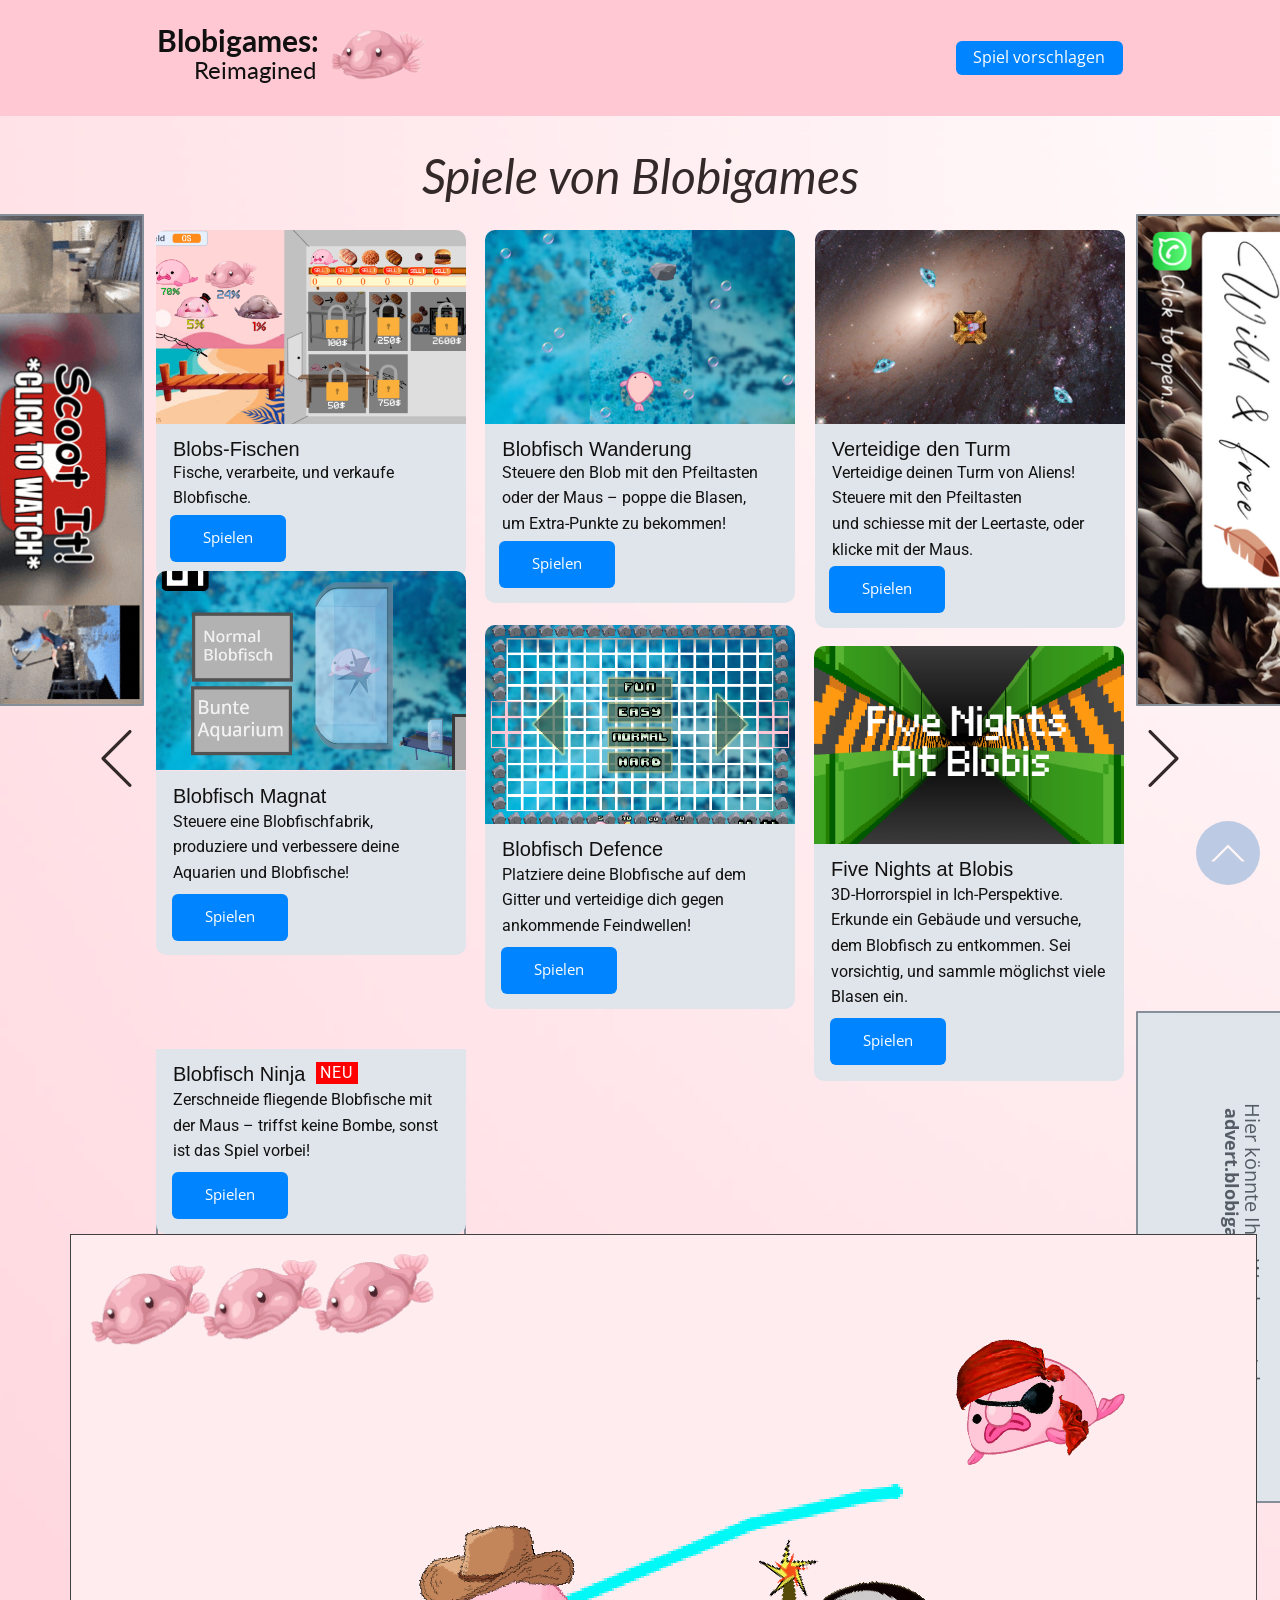
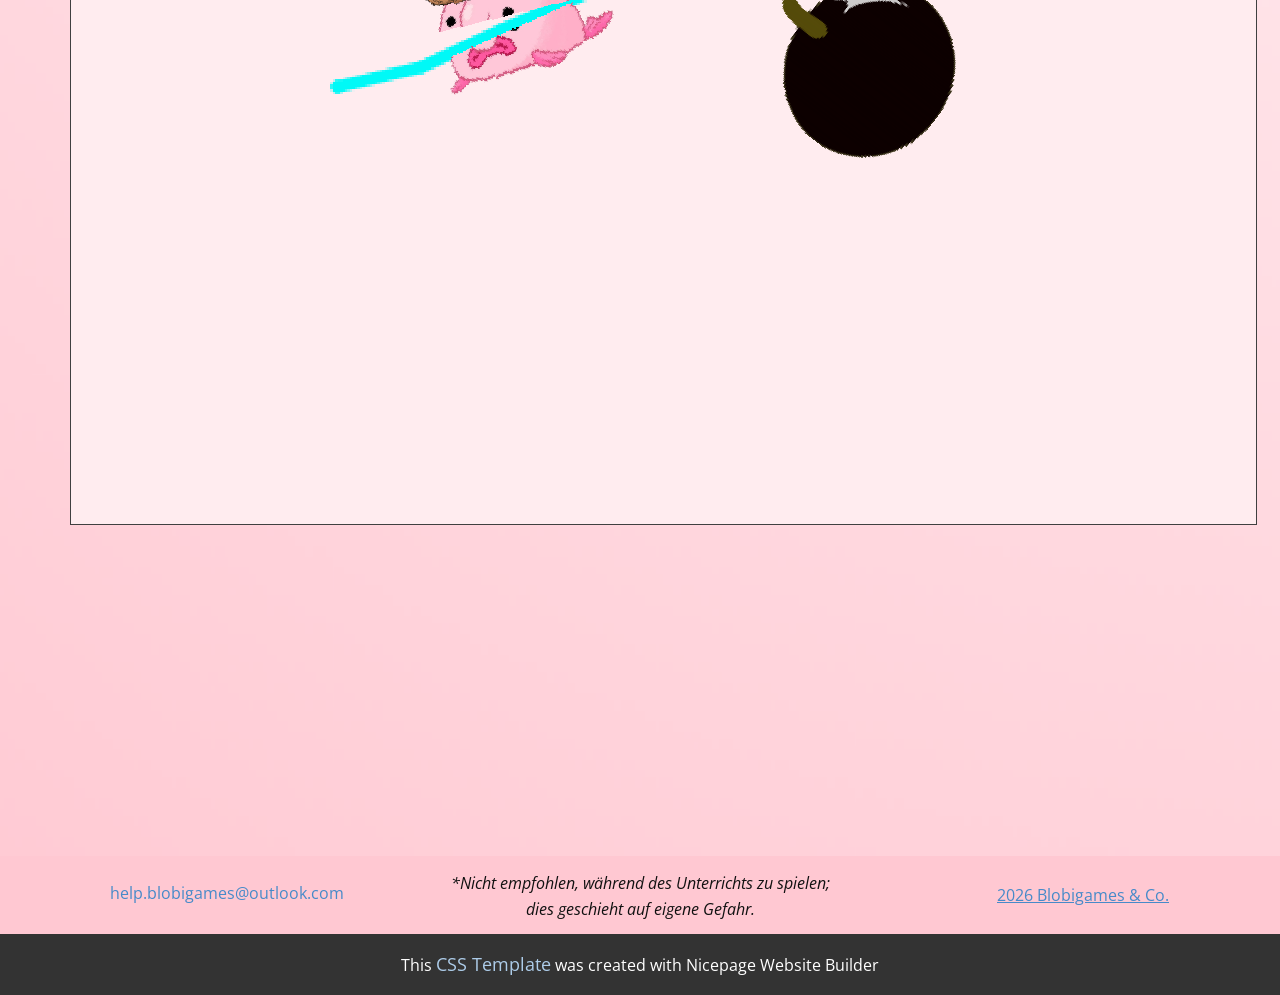
==== commit 80c5716f: "Add files via upload" ====
--- a/index.html
+++ b/index.html
@@ -1,11 +1,11 @@
 <!DOCTYPE html>
-<html style="font-size: 16px;" lang="en"><head>
+<html style="font-size: 16px;" lang="de-CH"><head>
     <meta name="viewport" content="width=device-width, initial-scale=1.0">
     <meta charset="utf-8">
     <meta name="keywords" content="Blobigames 2: Unblocked, Blobigames, 73">
     <meta name="description" content="">
-    <meta name="robots" content="noindex">
-    <title>Home</title>
+    <meta name="robots" content="index">
+    <title>Home | Blobigames 2</title>
     <link rel="stylesheet" href="nicepage.css" media="screen">
 <link rel="stylesheet" href="index.css" media="screen">
     <script class="u-script" type="text/javascript" src="jquery.js" defer=""></script>
@@ -24,11 +24,11 @@
     <script type="application/ld+json">{
 		"@context": "http://schema.org",
 		"@type": "Organization",
-		"name": "Blobigames 2 1 2",
+		"name": "Blobigames 2 2",
 		"logo": "images/Untitled_design__32_-removebg-preview.png?rand=0c6e"
 }</script>
     <meta name="theme-color" content="#478ac9">
-    <meta property="og:title" content="Home">
+    <meta property="og:title" content="Home | Blobigames 2">
     <meta property="og:description" content="">
     <meta property="og:type" content="website">
   <meta name="0903e4ae667b930bdffd1d218ae1a78e9808a3a5" content="0903e4ae667b930bdffd1d218ae1a78e9808a3a5"><style>
@@ -45,7 +45,7 @@
   }
 }
 </style><meta data-intl-tel-input-cdn-path="intlTelInput/"></head>
-  <body data-home-page="Home.html" data-home-page-title="Home" data-path-to-root="./" data-include-products="true" class="u-body u-clearfix u-xl-mode" data-lang="en"><header class="u-clearfix u-color-var u-header u-valign-middle-xs u-header" id="header"><div class="u-clearfix u-sheet u-valign-middle-sm u-sheet-1">
+  <body data-home-page="Home.html" data-home-page-title="Home" data-path-to-root="./" data-include-products="true" class="u-body u-clearfix u-xl-mode" data-lang="de"><header class="u-clearfix u-color-var u-header u-valign-middle-xs u-header" id="header"><div class="u-clearfix u-sheet u-valign-middle-sm u-sheet-1">
         <div class="u-container-style u-expanded-width-xs u-group u-group-1" data-href="#" title="Home">
           <div class="u-container-layout"></div>
         </div>
@@ -57,11 +57,11 @@
         <p class="u-custom-font u-font-lato u-text u-text-2">Reimagined </p>
         <a href="contact.html" data-page-id="121809103" class="u-border-none u-btn u-btn-round u-button-style u-custom-color-3 u-hover-custom-color-4 u-radius u-btn-1" target="_blank" title="contact">Spiel vorschlagen </a>
       </div></header>
-    <section class="u-carousel u-slide u-valign-middle-xl u-block-c3b8-1" id="carousel-86d8" data-interval="5000" data-u-ride="carousel">
+    <section class="u-carousel u-slide u-valign-middle-xl u-block-c3b8-1" id="carousel-ccb0" data-interval="5000" data-u-ride="carousel">
       <ol class="u-absolute-hcenter u-carousel-indicators u-hidden u-block-c3b8-2">
-        <li data-u-target="#carousel-86d8" class="u-active u-grey-30 u-shape-circle" style="width: 10px; height: 10px;" data-u-slide-to="0"></li>
-        <li data-u-target="#carousel-86d8" class="u-grey-30 u-shape-circle" style="width: 10px; height: 10px;" data-u-slide-to="1"></li>
-        <li data-u-target="#carousel-86d8" class="u-grey-30 u-shape-circle" style="width: 10px; height: 10px;" data-u-slide-to="2"></li>
+        <li data-u-target="#carousel-ccb0" class="u-active u-grey-30 u-shape-circle" style="width: 10px; height: 10px;" data-u-slide-to="0"></li>
+        <li data-u-target="#carousel-ccb0" class="u-grey-30 u-shape-circle" style="width: 10px; height: 10px;" data-u-slide-to="1"></li>
+        <li data-u-target="#carousel-ccb0" class="u-grey-30 u-shape-circle" style="width: 10px; height: 10px;" data-u-slide-to="2"></li>
       </ol>
       <div class="u-carousel-inner" role="listbox">
         <div class="hide-on-mobile u-active u-align-center u-carousel-item u-clearfix u-hidden-lg u-hidden-md u-hidden-sm u-hidden-xs u-image u-section-1-1" data-image-width="496" data-image-height="668">
@@ -77,7 +77,7 @@
                     <div class="u-container-style u-group u-palette-5-light-2 u-radius u-shape-round u-group-1">
                       <div class="u-container-layout u-container-layout-2">
                         <h4 class="u-align-left u-custom-font u-font-arial u-text u-text-default u-text-4">Blobs-​Fischen</h4>
-                        <p class="u-align-left u-custom-font u-font-roboto u-text u-text-5">Fische, verarbeite, und verkaufe Blobs. </p>
+                        <p class="u-align-left u-custom-font u-font-roboto u-text u-text-5">Fische, verarbeite, und verkaufe Blobfische. </p>
                         <a href="https://blobigames.short.gy/blobs-fischen" class="u-border-none u-btn u-btn-round u-button-style u-custom-color-3 u-custom-item u-hover-custom-color-4 u-radius u-btn-1" target="_blank">Spielen</a>
                         <div class="u-palette-5-light-2 u-preserve-proportions u-shape u-shape-rectangle u-shape-1"></div>
                       </div>
@@ -158,15 +158,8 @@
                 </div>
               </div>
             </div>
-            <div class="u-border-2 u-border-palette-5-dark-1 u-container-style u-gradient u-group u-radius u-shape-round u-group-10" data-image-width="174" data-image-height="490" data-href="mailto:advert.blobigames@outlook.com" data-target="_blank">
-              <div class="u-container-layout u-valign-middle u-container-layout-13">
-                <div class="u-clearfix u-custom-html u-custom-html-2">
-                  <p style="writing-mode: vertical-rl; transform: rotate(0deg); color: #555C66; line-height: 1.1; text-align: center;"><span style="font-size: 20px;">Hier könnte Ihre Werbung stehen</span>
-                    <br>
-                    <strong style="font-size: 18px;">advert.blobigames@outlook.com</strong>
-                  </p>
-                </div>
-              </div>
+            <div class="u-border-2 u-border-palette-5-dark-1 u-container-style u-gradient u-group u-image u-radius u-shape-round u-image-9" data-image-width="481" data-image-height="1369" data-href="https://referral-blobigames.short.gy/its-us" data-target="_blank">
+              <div class="u-container-layout u-valign-middle-lg u-valign-middle-md u-valign-middle-sm u-valign-middle-xs u-container-layout-13"></div>
             </div>
             <div class="u-container-style u-group u-palette-5-light-2 u-radius u-shape-round u-group-11">
               <div class="u-container-layout u-container-layout-14">
@@ -177,7 +170,7 @@
                 <div class="u-palette-5-light-2 u-preserve-proportions u-shape u-shape-rectangle u-shape-7"></div>
               </div>
             </div>
-            <img alt="" class="custom-expanded u-border-1 u-border-grey-75 u-image u-image-round u-radius u-image-9" data-image-width="1185" data-image-height="889" src="images/download1.png" data-href="https://blobigames.short.gy/blobfisch-ninja" data-target="_blank">
+            <img alt="" class="custom-expanded u-border-1 u-border-grey-75 u-image u-image-round u-radius u-image-10" data-image-width="1185" data-image-height="889" src="images/download1.png" data-href="https://blobigames.short.gy/blobfisch-ninja" data-target="_blank">
           </div>
         </div>
         <div class="hide-on-mobile u-align-center u-carousel-item u-clearfix u-hidden-lg u-image u-section-1-2" data-image-width="565" data-image-height="757">
@@ -333,15 +326,8 @@
                 </div>
               </div>
             </div>
-            <div class="u-border-2 u-border-palette-5-dark-1 u-container-style u-gradient u-group u-hidden-md u-hidden-sm u-hidden-xs u-radius u-shape-round u-group-18" data-image-width="174" data-image-height="490" data-href="mailto:advert.blobigames@outlook.com" data-target="_blank">
-              <div class="u-container-layout u-valign-middle-xl u-container-layout-18">
-                <div class="u-clearfix u-custom-html u-custom-html-2">
-                  <p style="writing-mode: vertical-rl; transform: rotate(0deg); color: #555C66; line-height: 1.1; text-align: center;"><span style="font-size: 20px;">Hier könnte Ihre Werbung stehen</span>
-                    <br>
-                    <strong style="font-size: 18px;">advert.blobigames@outlook.com</strong>
-                  </p>
-                </div>
-              </div>
+            <div class="u-border-2 u-border-palette-5-dark-1 u-container-style u-gradient u-group u-hidden-md u-hidden-sm u-hidden-xs u-image u-radius u-shape-round u-image-18" data-image-width="481" data-image-height="1369" data-href="https://referral-blobigames.short.gy/its-us" data-target="_blank">
+              <div class="u-container-layout u-container-layout-18"></div>
             </div>
             <div class="custom-expanded u-container-style u-group u-palette-5-light-2 u-radius u-shape-round u-group-19">
               <div class="u-container-layout u-container-layout-19">
@@ -411,11 +397,11 @@
           </div>
         </div>
       </div>
-      <a class="u-carousel-control u-carousel-control-prev u-hidden-lg u-hidden-md u-hidden-sm u-hidden-xs u-text-palette-2-dark-3 u-block-c3b8-3" href="#carousel-86d8" role="button" data-u-slide="prev"><span aria-hidden="true">
+      <a class="u-carousel-control u-carousel-control-prev u-hidden-lg u-hidden-md u-hidden-sm u-hidden-xs u-text-palette-2-dark-3 u-block-c3b8-3" href="#carousel-ccb0" role="button" data-u-slide="prev"><span aria-hidden="true">
           <svg class="u-svg-link" viewBox="0 0 477.175 477.175"><path d="M145.188,238.575l215.5-215.5c5.3-5.3,5.3-13.8,0-19.1s-13.8-5.3-19.1,0l-225.1,225.1c-5.3,5.3-5.3,13.8,0,19.1l225.1,225
                     c2.6,2.6,6.1,4,9.5,4s6.9-1.3,9.5-4c5.3-5.3,5.3-13.8,0-19.1L145.188,238.575z"></path></svg></span><span class="sr-only">Previous</span>
       </a>
-      <a class="u-carousel-control u-carousel-control-next u-hidden-lg u-hidden-md u-hidden-sm u-hidden-xs u-text-palette-2-dark-3 u-block-c3b8-4" href="#carousel-86d8" role="button" data-u-slide="next"><span aria-hidden="true">
+      <a class="u-carousel-control u-carousel-control-next u-hidden-lg u-hidden-md u-hidden-sm u-hidden-xs u-text-palette-2-dark-3 u-block-c3b8-4" href="#carousel-ccb0" role="button" data-u-slide="next"><span aria-hidden="true">
           <svg class="u-svg-link" viewBox="0 0 477.175 477.175"><path d="M360.731,229.075l-225.1-225.1c-5.3-5.3-13.8-5.3-19.1,0s-5.3,13.8,0,19.1l215.5,215.5l-215.5,215.5
                     c-5.3,5.3-5.3,13.8,0,19.1c2.6,2.6,6.1,4,9.5,4c3.4,0,6.9-1.3,9.5-4l225.1-225.1C365.931,242.875,365.931,234.275,360.731,229.075z"></path></svg></span><span class="sr-only">Next</span>
       </a>
@@ -472,11 +458,11 @@
                     <a href="https://blobigames.short.gy/blobfisch-defence" class="u-border-none u-btn u-btn-round u-button-style u-custom-color-3 u-custom-item u-hover-custom-color-4 u-radius u-btn-5" target="_blank">Spielen</a>
                   </div>
                 </div>
-                <img alt="" class="custom-expanded u-align-center u-image u-image-round u-radius u-image-6" data-image-width="480" data-image-height="360" src="images/FNABLogo.png" data-href="#" data-target="_blank">
+                <img alt="" class="custom-expanded u-align-center u-image u-image-round u-radius u-image-6" data-image-width="480" data-image-height="360" src="images/FNABLogo.png" data-href="https://blobigames.short.gy/fnab" data-target="_blank">
                 <div class="custom-expanded u-container-style u-group u-palette-5-light-2 u-radius u-shape-round u-group-6">
                   <div class="u-container-layout u-container-layout-7">
                     <h4 class="u-align-left u-custom-font u-font-arial u-text u-text-default u-text-6"> Five Nights at Blobis</h4>
-                    <a href="#" class="u-border-none u-btn u-btn-round u-button-style u-custom-color-3 u-custom-item u-hover-custom-color-4 u-radius u-btn-6" target="_blank">Bald verfügbar​...</a>
+                    <a href="https://blobigames.short.gy/fnab" class="u-border-none u-btn u-btn-round u-button-style u-custom-color-3 u-custom-item u-hover-custom-color-4 u-radius u-btn-6" target="_blank">Spielen </a>
                   </div>
                 </div>
                 <img alt="" class="custom-expanded u-align-center u-border-1 u-border-grey-75 u-image u-image-round u-radius u-image-7" data-image-width="1185" data-image-height="889" src="images/download1.png" data-href="https://blobigames.short.gy/blobfisch-ninja" data-target="_blank">
@@ -657,11 +643,11 @@
                     <a href="https://blobigames.short.gy/blobfisch-defence" class="u-border-none u-btn u-btn-round u-button-style u-custom-color-3 u-custom-item u-hover-custom-color-4 u-radius u-btn-5" target="_blank">Spielen</a>
                   </div>
                 </div>
-                <img alt="" class="custom-expanded u-align-center u-image u-image-round u-radius u-image-6" data-image-width="480" data-image-height="360" src="images/FNABLogo.png" data-href="#" data-target="_blank">
+                <img alt="" class="custom-expanded u-align-center u-image u-image-round u-radius u-image-6" data-image-width="480" data-image-height="360" src="images/FNABLogo.png" data-href="https://blobigames.short.gy/fnab" data-target="_blank">
                 <div class="custom-expanded u-container-style u-group u-palette-5-light-2 u-radius u-shape-round u-group-6">
                   <div class="u-container-layout u-container-layout-7">
                     <h4 class="u-align-left u-custom-font u-font-arial u-text u-text-default u-text-6"> Five Nights at Blobis</h4>
-                    <a href="#" class="u-border-none u-btn u-btn-round u-button-style u-custom-color-3 u-custom-item u-hover-custom-color-4 u-radius u-btn-6" target="_blank">Bald verfügbar​...</a>
+                    <a href="https://blobigames.short.gy/fnab" class="u-border-none u-btn u-btn-round u-button-style u-custom-color-3 u-custom-item u-hover-custom-color-4 u-radius u-btn-6" target="_blank"> Spielen </a>
                   </div>
                 </div>
                 <img alt="" class="custom-expanded u-align-center u-border-1 u-border-grey-75 u-image u-image-round u-radius u-image-7" data-image-width="1185" data-image-height="889" src="images/download1.png" data-href="https://blobigames.short.gy/blobfisch-ninja" data-target="_blank">
@@ -842,11 +828,11 @@
                     <a href="https://blobigames.short.gy/blobfisch-defence" class="u-border-none u-btn u-btn-round u-button-style u-custom-color-3 u-custom-item u-hover-custom-color-4 u-radius u-btn-5" target="_blank">Spielen</a>
                   </div>
                 </div>
-                <img alt="" class="custom-expanded u-align-center u-image u-image-round u-radius u-image-6" data-image-width="480" data-image-height="360" src="images/FNABLogo.png" data-href="#" data-target="_blank">
+                <img alt="" class="custom-expanded u-align-center u-image u-image-round u-radius u-image-6" data-image-width="480" data-image-height="360" src="images/FNABLogo.png" data-href="https://blobigames.short.gy/fnab" data-target="_blank">
                 <div class="custom-expanded u-container-style u-group u-palette-5-light-2 u-radius u-shape-round u-group-6">
                   <div class="u-container-layout u-container-layout-7">
                     <h4 class="u-align-left u-custom-font u-font-arial u-text u-text-default u-text-6"> Five Nights at Blobis</h4>
-                    <a href="#" class="u-border-none u-btn u-btn-round u-button-style u-custom-color-3 u-custom-item u-hover-custom-color-4 u-radius u-btn-6" target="_blank">Bald verfügbar​...</a>
+                    <a href="https://blobigames.short.gy/fnab" class="u-border-none u-btn u-btn-round u-button-style u-custom-color-3 u-custom-item u-hover-custom-color-4 u-radius u-btn-6" target="_blank"> Spielen </a>
                   </div>
                 </div>
                 <img alt="" class="custom-expanded u-align-center u-border-1 u-border-grey-75 u-image u-image-round u-radius u-image-7" data-image-width="1185" data-image-height="889" src="images/download1.png" data-href="https://blobigames.short.gy/blobfisch-ninja" data-target="_blank">
@@ -1026,11 +1012,11 @@
                     <a href="https://blobigames.short.gy/blobfisch-defence" class="u-border-none u-btn u-btn-round u-button-style u-custom-color-3 u-custom-item u-hover-custom-color-4 u-radius u-btn-5" target="_blank">Spielen</a>
                   </div>
                 </div>
-                <img alt="" class="custom-expanded u-align-center u-image u-image-round u-radius u-image-6" data-image-width="480" data-image-height="360" src="images/FNABLogo.png" data-href="#" data-target="_blank">
+                <img alt="" class="custom-expanded u-align-center u-image u-image-round u-radius u-image-6" data-image-width="480" data-image-height="360" src="images/FNABLogo.png" data-href="https://blobigames.short.gy/fnab" data-target="_blank">
                 <div class="custom-expanded u-container-style u-group u-palette-5-light-2 u-radius u-shape-round u-group-6">
                   <div class="u-container-layout u-container-layout-7">
                     <h4 class="u-align-left u-custom-font u-font-arial u-text u-text-default u-text-6"> Five Nights at Blobis</h4>
-                    <a href="#" class="u-border-none u-btn u-btn-round u-button-style u-custom-color-3 u-custom-item u-hover-custom-color-4 u-radius u-btn-6" target="_blank">Bald verfügbar​...</a>
+                    <a href="https://blobigames.short.gy/fnab" class="u-border-none u-btn u-btn-round u-button-style u-custom-color-3 u-custom-item u-hover-custom-color-4 u-radius u-btn-6" target="_blank"> Spielen </a>
                   </div>
                 </div>
                 <img alt="" class="custom-expanded u-align-center u-border-1 u-border-grey-75 u-image u-image-round u-radius u-image-7" data-image-width="1185" data-image-height="889" src="images/download1.png" data-href="https://blobigames.short.gy/blobfisch-ninja" data-target="_blank">
@@ -1178,6 +1164,7 @@
           <a class="u-active-none u-border-none u-btn u-button-link u-button-style u-hover-none u-none u-text-palette-1-base u-btn-2" href="team.html" data-page-id="315023448" title="Team">2026 Blobigames &amp; Co. </a>
         </p>
       </div></footer>
+    <section class="u-backlink u-clearfix u-grey-80"> This <a href="https://nicepage.com/css-templates">CSS Template</a> was created with Nicepage Website Builder 
     </section><span style="height: 64px; width: 64px; margin-left: 0px; margin-right: auto; margin-top: 0px; background-image: none; right: 20px; bottom: 15px; padding: 15px;" class="u-back-to-top u-icon u-icon-circle u-opacity u-opacity-85 u-palette-1-base" data-href="#"><svg class="u-svg-link" preserveAspectRatio="xMidYMin slice" viewBox="0 0 551.13 551.13"><use xmlns:xlink="http://www.w3.org/1999/xlink" xlink:href="#svg-1d98"></use></svg><svg class="u-svg-content" enable-background="new 0 0 551.13 551.13" viewBox="0 0 551.13 551.13" xmlns="http://www.w3.org/2000/svg" id="svg-1d98"><path d="m275.565 189.451 223.897 223.897h51.668l-275.565-275.565-275.565 275.565h51.668z"></path></svg></span>
   
 </body></html>
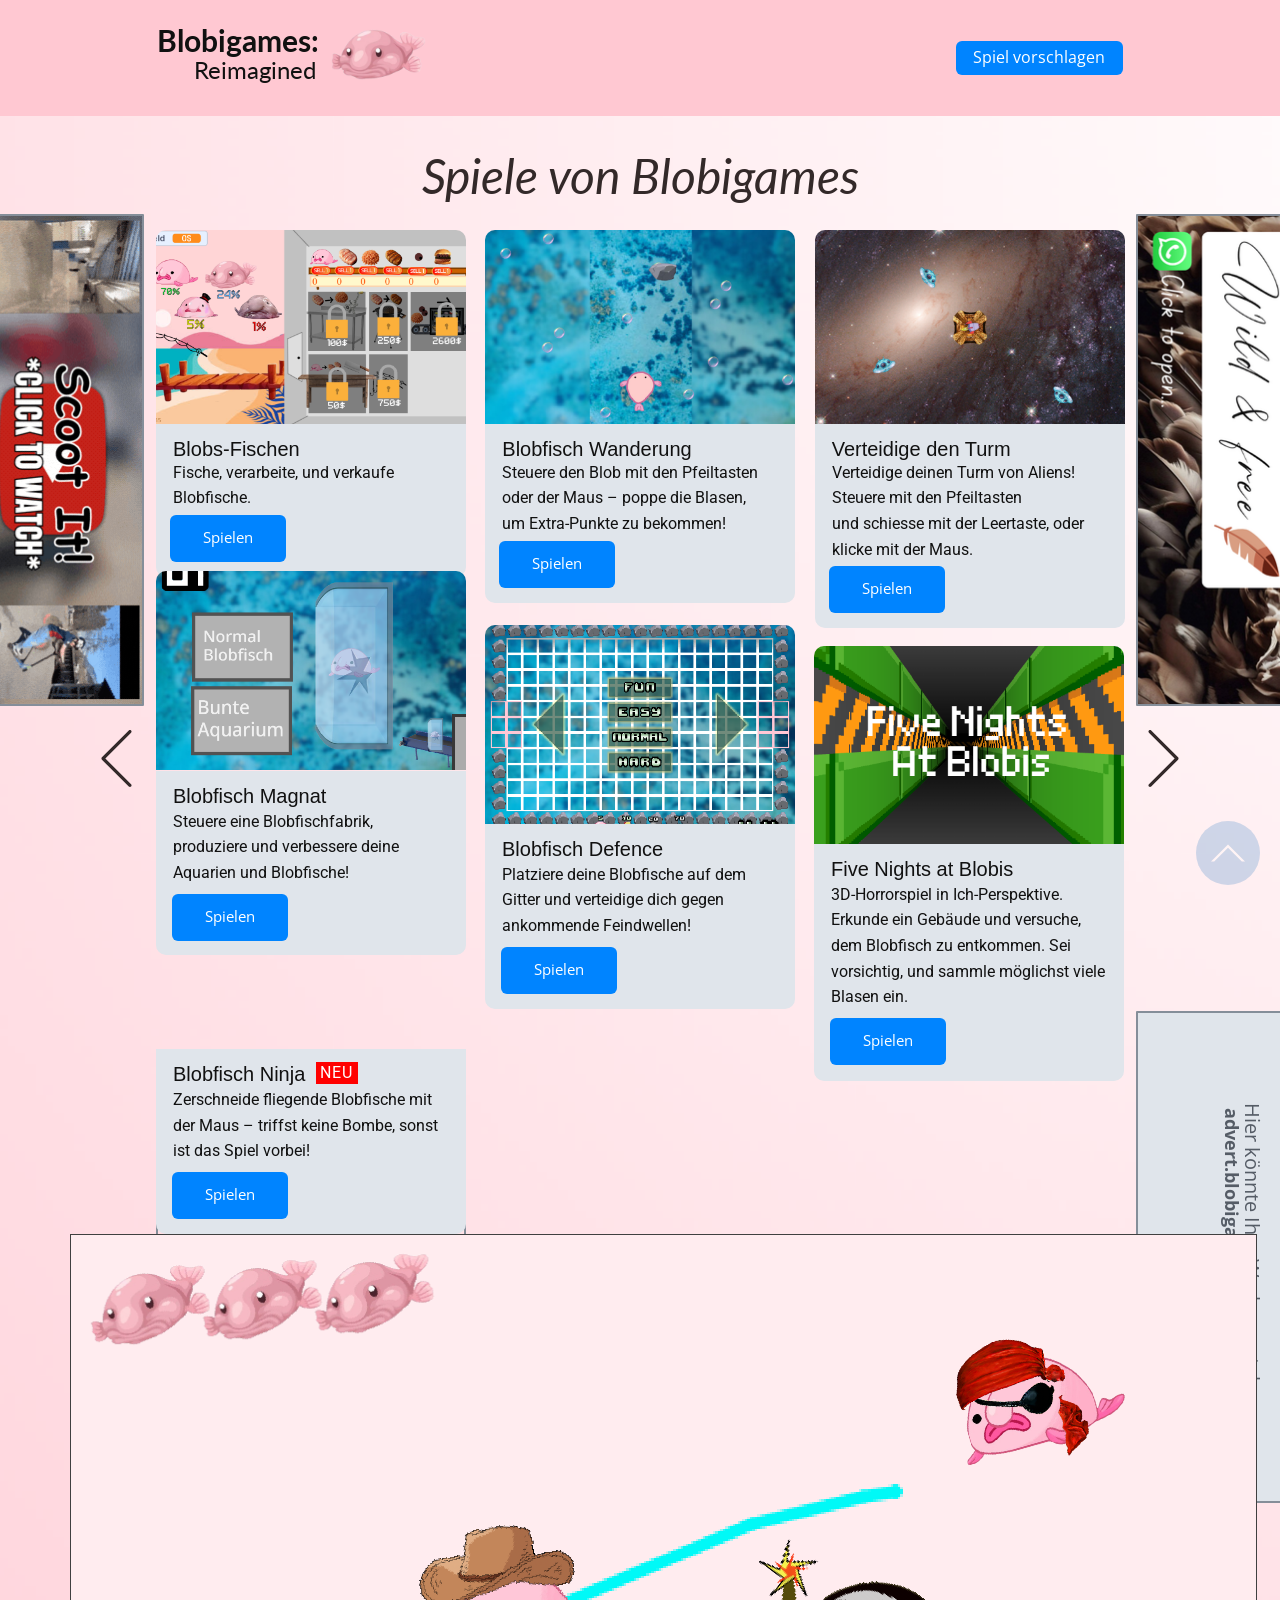
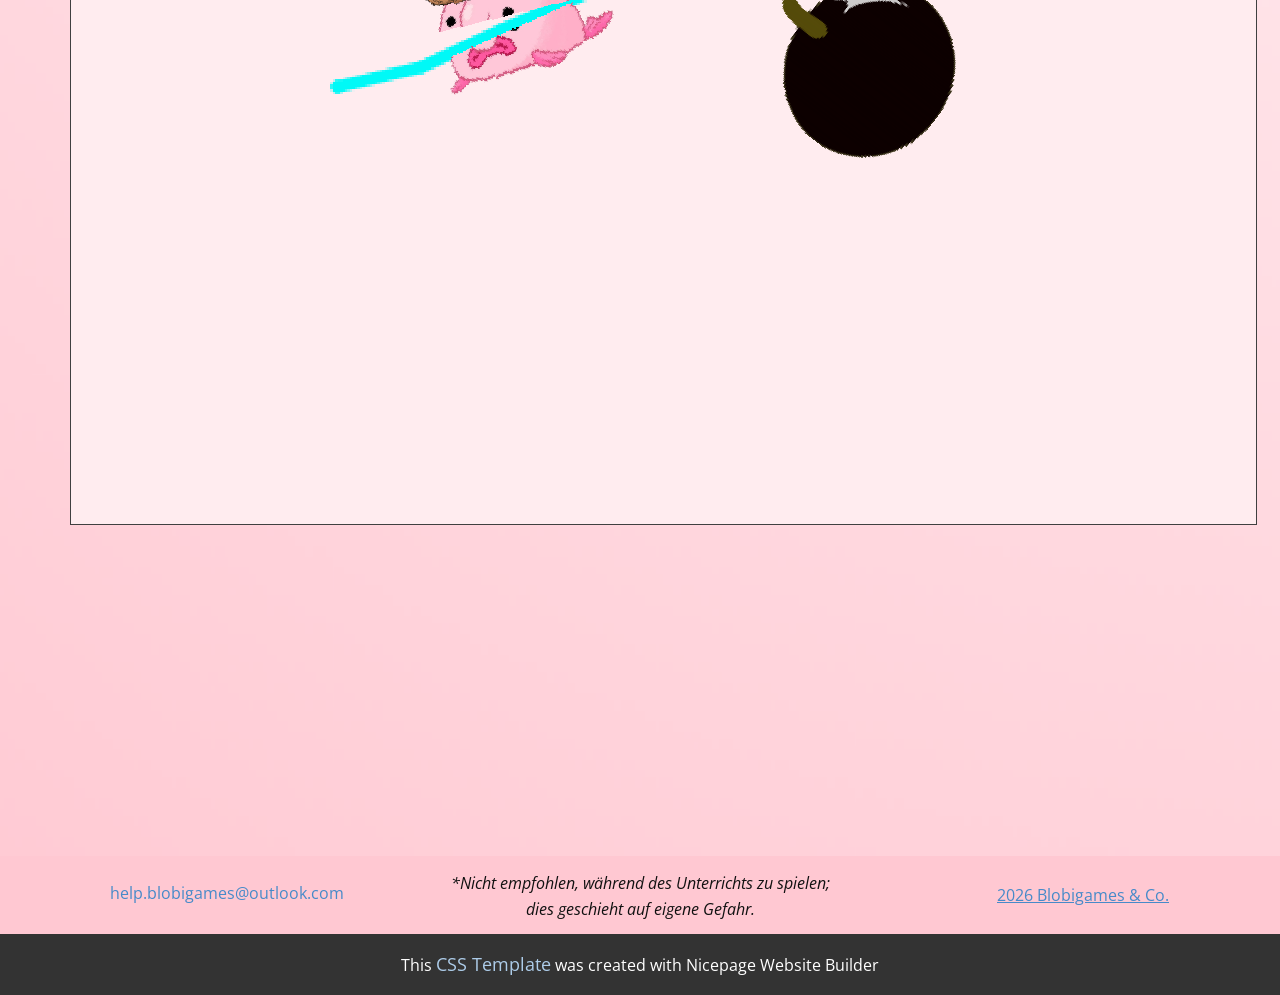
==== commit b63ee40d: "Update index.html" ====
--- a/index.html
+++ b/index.html
@@ -5,12 +5,14 @@
     <meta name="keywords" content="Blobigames 2: Unblocked, Blobigames, 73">
     <meta name="description" content="">
     <meta name="robots" content="index">
+	<meta name="google-adsense-account" content="ca-pub-2437957305964520">
     <title>Home | Blobigames 2</title>
     <link rel="stylesheet" href="nicepage.css" media="screen">
 <link rel="stylesheet" href="index.css" media="screen">
     <script class="u-script" type="text/javascript" src="jquery.js" defer=""></script>
     <script class="u-script" type="text/javascript" src="nicepage.js" defer=""></script>
     <meta name="generator" content="Nicepage 8.6.2, nicepage.com">
+	<meta name="google-adsense-account" content="ca-pub-2437957305964520">
     <link rel="icon" href="images/Untitled_design__32_-removebg-preview.png">
     
     
@@ -31,6 +33,7 @@
     <meta property="og:title" content="Home | Blobigames 2">
     <meta property="og:description" content="">
     <meta property="og:type" content="website">
+	<meta name="google-adsense-account" content="ca-pub-2437957305964520">
   <meta name="0903e4ae667b930bdffd1d218ae1a78e9808a3a5" content="0903e4ae667b930bdffd1d218ae1a78e9808a3a5"><style>
 @media (max-width: 995px) {
   .hide-on-mobile {
@@ -1167,4 +1170,4 @@
     <section class="u-backlink u-clearfix u-grey-80"> This <a href="https://nicepage.com/css-templates">CSS Template</a> was created with Nicepage Website Builder 
     </section><span style="height: 64px; width: 64px; margin-left: 0px; margin-right: auto; margin-top: 0px; background-image: none; right: 20px; bottom: 15px; padding: 15px;" class="u-back-to-top u-icon u-icon-circle u-opacity u-opacity-85 u-palette-1-base" data-href="#"><svg class="u-svg-link" preserveAspectRatio="xMidYMin slice" viewBox="0 0 551.13 551.13"><use xmlns:xlink="http://www.w3.org/1999/xlink" xlink:href="#svg-1d98"></use></svg><svg class="u-svg-content" enable-background="new 0 0 551.13 551.13" viewBox="0 0 551.13 551.13" xmlns="http://www.w3.org/2000/svg" id="svg-1d98"><path d="m275.565 189.451 223.897 223.897h51.668l-275.565-275.565-275.565 275.565h51.668z"></path></svg></span>
   
-</body></html>+</body></html>
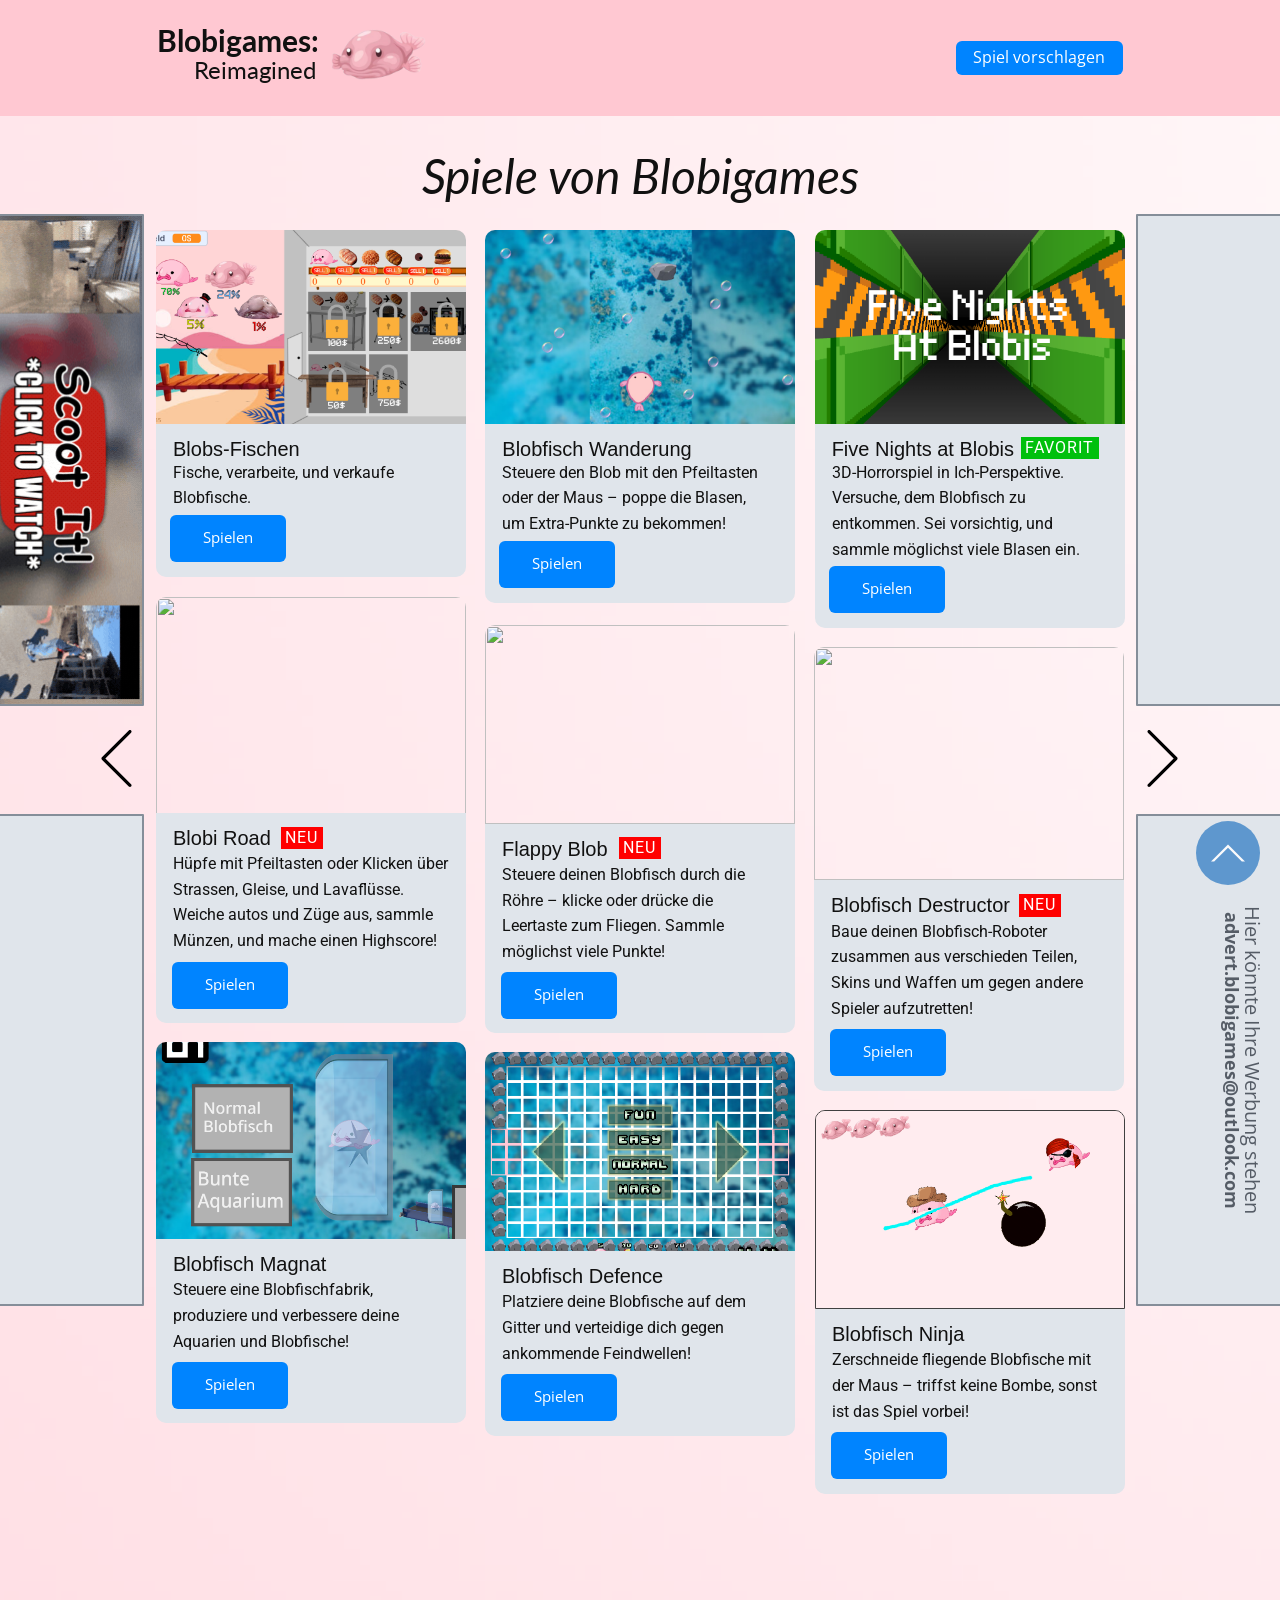
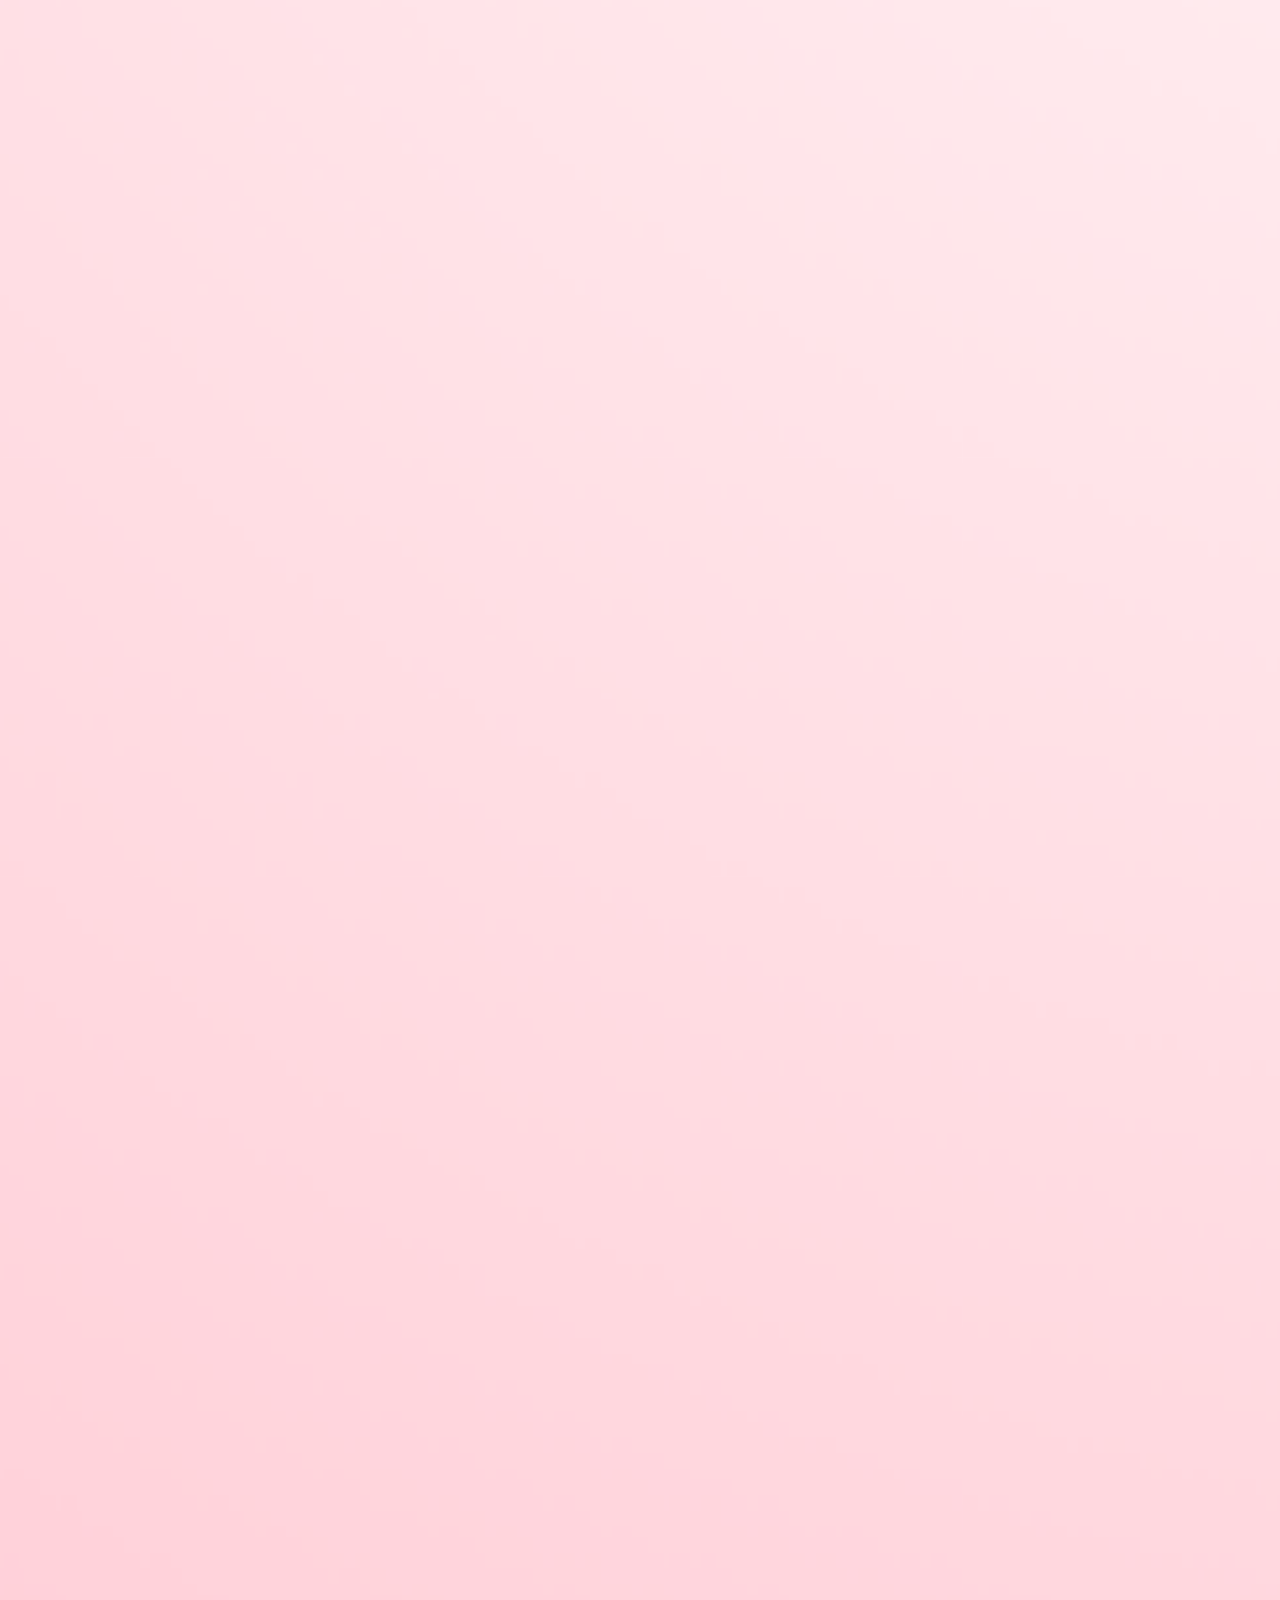
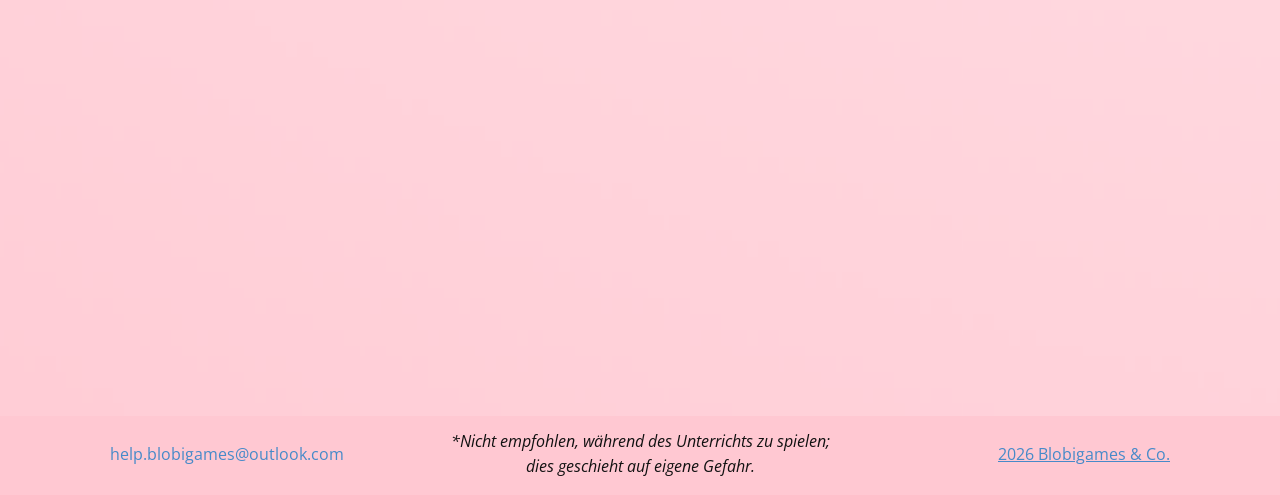
==== commit 6ac4fece: "Add files via upload" ====
--- a/index.html
+++ b/index.html
@@ -4,16 +4,14 @@
     <meta charset="utf-8">
     <meta name="keywords" content="Blobigames 2: Unblocked, Blobigames, 73">
     <meta name="description" content="">
-    <meta name="robots" content="index">
-	<meta name="google-adsense-account" content="ca-pub-2437957305964520">
+    <meta name="robots" content="noindex">
     <title>Home | Blobigames 2</title>
     <link rel="stylesheet" href="nicepage.css" media="screen">
 <link rel="stylesheet" href="index.css" media="screen">
     <script class="u-script" type="text/javascript" src="jquery.js" defer=""></script>
     <script class="u-script" type="text/javascript" src="nicepage.js" defer=""></script>
-    <meta name="generator" content="Nicepage 8.6.2, nicepage.com">
-	<meta name="google-adsense-account" content="ca-pub-2437957305964520">
-    <link rel="icon" href="images/Untitled_design__32_-removebg-preview.png">
+    <meta name="generator" content="Nicepage 8.6.22, nicepage.com">
+    <link rel="icon" href="images/favicon.png">
     
     
     
@@ -26,14 +24,15 @@
     <script type="application/ld+json">{
 		"@context": "http://schema.org",
 		"@type": "Organization",
-		"name": "Blobigames 2 2",
-		"logo": "images/Untitled_design__32_-removebg-preview.png?rand=0c6e"
+		"name": "Blobigames 2",
+		"url": "/",
+		"logo": "images/Untitled_design__32_-removebg-preview.png"
 }</script>
     <meta name="theme-color" content="#478ac9">
     <meta property="og:title" content="Home | Blobigames 2">
     <meta property="og:description" content="">
     <meta property="og:type" content="website">
-	<meta name="google-adsense-account" content="ca-pub-2437957305964520">
+    <link rel="canonical" href="/">
   <meta name="0903e4ae667b930bdffd1d218ae1a78e9808a3a5" content="0903e4ae667b930bdffd1d218ae1a78e9808a3a5"><style>
 @media (max-width: 995px) {
   .hide-on-mobile {
@@ -48,30 +47,30 @@
   }
 }
 </style><meta data-intl-tel-input-cdn-path="intlTelInput/"></head>
-  <body data-home-page="Home.html" data-home-page-title="Home" data-path-to-root="./" data-include-products="true" class="u-body u-clearfix u-xl-mode" data-lang="de"><header class="u-clearfix u-color-var u-header u-valign-middle-xs u-header" id="header"><div class="u-clearfix u-sheet u-valign-middle-sm u-sheet-1">
-        <div class="u-container-style u-expanded-width-xs u-group u-group-1" data-href="#" title="Home">
+  <body data-home-page="https://blobigames.nicepage.io/Home.html?version=f938a048-7dda-6cf9-1cdc-f7f48d268f7d" data-home-page-title="Home" data-path-to-root="./" data-include-products="true" class="u-body u-clearfix u-xl-mode" data-lang="de"><header class="u-clearfix u-color-var u-header u-valign-middle-xs u-header" id="header"><div class="u-clearfix u-sheet u-valign-middle-sm u-sheet-1">
+        <div class="custom-expanded u-container-style u-group u-group-1" data-href="#" title="Home">
           <div class="u-container-layout"></div>
         </div>
-        <p class="u-custom-font u-font-lato u-text u-text-1">Blobigames:<br>
+        <p class="u-custom-font u-font-lato u-text u-text-body-color u-text-1">Blobigames:<br>
         </p>
-        <a href="./index.html" data-page-id="241899835" class="u-image u-logo u-image-1" data-image-width="500" data-image-height="500">
-          <img src="images/Untitled_design__32_-removebg-preview.png?rand=0c6e" class="u-logo-image u-logo-image-1" title="Home">
+        <a href="./" data-page-id="241899835" class="u-image u-logo u-image-1" data-image-width="500" data-image-height="500">
+          <img src="images/Untitled_design__32_-removebg-preview.png" class="u-logo-image u-logo-image-1" title="Home">
         </a>
-        <p class="u-custom-font u-font-lato u-text u-text-2">Reimagined </p>
+        <p class="u-align-right-xs u-custom-font u-font-lato u-text u-text-body-color u-text-2">Reimagined </p>
         <a href="contact.html" data-page-id="121809103" class="u-border-none u-btn u-btn-round u-button-style u-custom-color-3 u-hover-custom-color-4 u-radius u-btn-1" target="_blank" title="contact">Spiel vorschlagen </a>
       </div></header>
-    <section class="u-carousel u-slide u-valign-middle-xl u-block-c3b8-1" id="carousel-ccb0" data-interval="5000" data-u-ride="carousel">
+    <section class="u-carousel u-slide u-valign-middle-xl u-block-c3b8-1" id="carousel-5725" data-interval="5000" data-u-ride="carousel">
       <ol class="u-absolute-hcenter u-carousel-indicators u-hidden u-block-c3b8-2">
-        <li data-u-target="#carousel-ccb0" class="u-active u-grey-30 u-shape-circle" style="width: 10px; height: 10px;" data-u-slide-to="0"></li>
-        <li data-u-target="#carousel-ccb0" class="u-grey-30 u-shape-circle" style="width: 10px; height: 10px;" data-u-slide-to="1"></li>
-        <li data-u-target="#carousel-ccb0" class="u-grey-30 u-shape-circle" style="width: 10px; height: 10px;" data-u-slide-to="2"></li>
+        <li data-u-target="#carousel-5725" class="u-active u-grey-30 u-shape-circle" style="width: 10px; height: 10px;" data-u-slide-to="0"></li>
+        <li data-u-target="#carousel-5725" class="u-grey-30 u-shape-circle" style="width: 10px; height: 10px;" data-u-slide-to="1"></li>
+        <li data-u-target="#carousel-5725" class="u-grey-30 u-shape-circle" style="width: 10px; height: 10px;" data-u-slide-to="2"></li>
       </ol>
       <div class="u-carousel-inner" role="listbox">
         <div class="hide-on-mobile u-active u-align-center u-carousel-item u-clearfix u-hidden-lg u-hidden-md u-hidden-sm u-hidden-xs u-image u-section-1-1" data-image-width="496" data-image-height="668">
           <div class="u-clearfix u-sheet u-sheet-1">
             <p class="u-align-center u-hidden-xl u-text u-text-default u-text-1">Spielen Sie auf PC</p>
             <p class="u-align-center u-hidden-xl u-text u-text-default u-text-2">Spielen Sie bitte auf PC</p>
-            <h1 class="u-align-center u-custom-font u-font-lato u-text u-text-default u-text-palette-2-dark-3 u-title u-text-3">Spiele von Blobigames</h1>
+            <h1 class="u-align-center u-custom-font u-font-lato u-text u-text-default u-title u-text-3">Spiele von Blobigames</h1>
             <div class="custom-expanded u-align-center u-list u-list-1">
               <div class="u-repeater u-repeater-1">
                 <div class="u-container-style u-list-item u-repeater-item u-list-item-1">
@@ -103,13 +102,12 @@
                 </div>
                 <div class="u-container-style u-list-item u-repeater-item">
                   <div class="u-container-layout u-similar-container u-container-layout-5">
-                    <img alt="" class="u-align-center u-image u-image-round u-radius u-image-3" data-image-width="1920" data-image-height="1080" src="images/Untitleddesign34.png" data-href="https://blobigames.short.gy/verteidige-den-turm" data-target="_blank">
+                    <img alt="" class="u-align-center u-image u-image-round u-radius u-image-3" data-image-width="480" data-image-height="360" src="images/FNABLogo.png" data-href="https://blobigames.short.gy/fnab" data-target="_blank">
                     <div class="u-container-style u-group u-palette-5-light-2 u-radius u-shape-round u-group-3">
                       <div class="u-container-layout u-container-layout-6">
-                        <h4 class="u-align-left u-custom-font u-font-arial u-text u-text-default u-text-8">Verteidige den Turm </h4>
-                        <p class="u-align-left u-custom-font u-font-roboto u-text u-text-9"> Verteidige deinen Turm von Aliens! Steuere mit den Pfeiltasten&nbsp;<br>und schiesse mit der Leertaste, oder klicke mit der Maus.
-                        </p>
-                        <a href="https://blobigames.short.gy/verteidige-den-turm" class="u-border-none u-btn u-btn-round u-button-style u-color-var u-custom-item u-hover-color-var u-radius u-btn-3" target="_blank"> Spielen</a>
+                        <h4 class="u-align-left u-custom-font u-font-arial u-text u-text-default u-text-8">Five Nights at Blobis </h4>
+                        <p class="u-align-left u-custom-font u-font-roboto u-text u-text-9"> 3D-Horrorspiel in Ich-Perspektive. Versuche, dem Blobfisch zu entkommen. Sei vorsichtig, und sammle möglichst viele Blasen ein.</p>
+                        <a href="https://blobigames.short.gy/fnab" class="u-border-none u-btn u-btn-round u-button-style u-color-var u-custom-item u-hover-color-var u-radius u-btn-3" target="_blank"> Spielen</a>
                         <div class="u-palette-5-light-2 u-preserve-proportions u-shape u-shape-rectangle u-shape-3"></div>
                       </div>
                     </div>
@@ -117,37 +115,41 @@
                 </div>
               </div>
             </div>
-            <img alt="" class="custom-expanded u-image u-image-round u-radius u-image-4" data-image-width="1177" data-image-height="883" src="images/image2.png" data-href="https://blobigames.short.gy/blobfisch-magnat" data-target="_blank">
+            <img alt="" class="custom-expanded u-image u-image-round u-radius u-image-4" data-image-width="960" data-image-height="720" src="images/BlobiRoad.png" data-href="https://blobigames.short.gy/blobi-road" data-target="_blank">
             <div class="u-border-2 u-border-palette-5-dark-1 u-container-style u-gradient u-group u-image u-radius u-shape-round u-image-5" data-image-width="174" data-image-height="490" data-href="https://referral-blobigames.short.gy/scootit" data-target="_blank">
               <div class="u-container-layout u-container-layout-7"></div>
             </div>
-            <div class="u-border-2 u-border-palette-5-dark-1 u-container-style u-gradient u-group u-image u-radius u-shape-round u-image-6" data-image-width="174" data-image-height="490" data-href="https://referral-blobigames.short.gy/wild-and-free" data-target="_blank">
-              <div class="u-container-layout u-container-layout-8"></div>
+            <div class="u-border-2 u-border-palette-5-dark-1 u-container-style u-gradient u-group u-image u-radius u-shape-round u-image-6" data-image-width="174" data-image-height="490" data-href="https://referral-blobigames.short.gy/mmlr" data-target="_blank">
+              <div class="u-container-layout u-container-layout-8">
+                <a href="" class="u-border-none u-btn u-button-style u-custom-color-1 u-custom-font u-custom-item u-heading-font u-text-body-alt-color u-btn-4">FAVORIT </a>
+              </div>
             </div>
             <div class="u-container-style u-group u-palette-5-light-2 u-radius u-shape-round u-group-6">
               <div class="u-container-layout u-container-layout-9">
-                <h4 class="u-align-left u-custom-font u-font-arial u-text u-text-default u-text-10">Blobfisch Magnat </h4>
-                <p class="u-align-left u-custom-font u-font-roboto u-text u-text-11"> Steuere eine Blobfischfabrik, produziere und verbessere deine&nbsp;<br>Aquarien und Blobfische!
-                </p>
-                <a href="https://blobigames.short.gy/blobfisch-magnat" class="u-border-none u-btn u-btn-round u-button-style u-custom-color-3 u-hover-custom-color-4 u-radius u-btn-4" target="_blank">Spielen</a>
+                <h4 class="u-align-left u-custom-font u-font-arial u-text u-text-default u-text-10">Blobi Road</h4>
+                <a href="" class="u-border-none u-btn u-button-style u-color-var u-custom-font u-custom-item u-heading-font u-text-white u-btn-5">neu </a>
+                <p class="u-align-left u-custom-font u-font-roboto u-text u-text-11">Hüpfe mit Pfeiltasten oder Klicken über Strassen, Gleise, und Lavaflüsse. Weiche autos und Züge aus, sammle Münzen, und mache einen Highscore! </p>
+                <a href="https://blobigames.short.gy/blobi-road" class="u-border-none u-btn u-btn-round u-button-style u-custom-color-3 u-hover-custom-color-4 u-radius u-btn-6" target="_blank">Spielen</a>
                 <div class="u-palette-5-light-2 u-preserve-proportions u-shape u-shape-rectangle u-shape-4"></div>
               </div>
             </div>
-            <img alt="" class="custom-expanded u-image u-image-round u-radius u-image-7" data-image-width="1201" data-image-height="901" src="images/image1.png" data-href="https://blobigames.short.gy/blobfisch-defence" data-target="_blank">
+            <img alt="" class="custom-expanded u-image u-image-round u-radius u-image-7" data-image-width="310" data-image-height="199" src="images/Thumbnailnormal2.png" data-href="https://blobigames.short.gy/flappy-blob" data-target="_blank">
             <div class="u-container-style u-group u-palette-5-light-2 u-radius u-shape-round u-group-7">
               <div class="u-container-layout">
-                <h4 class="u-align-left u-custom-font u-font-arial u-text u-text-default u-text-12">Blobfisch Defence </h4>
-                <p class="u-align-left u-custom-font u-font-roboto u-text u-text-13"> Platziere deine Blobfische auf dem Gitter und verteidige dich gegen ankommende Feindwellen!</p>
-                <a href="https://blobigames.short.gy/blobfisch-defence" class="u-border-none u-btn u-btn-round u-button-style u-custom-color-3 u-hover-custom-color-4 u-radius u-btn-5" target="_blank">Spielen</a>
+                <h4 class="u-align-left u-custom-font u-font-arial u-text u-text-default u-text-12">Flappy Blob</h4>
+                <a href="" class="u-border-none u-btn u-button-style u-color-var u-custom-font u-custom-item u-heading-font u-text-white u-btn-7">neu </a>
+                <p class="u-align-left u-custom-font u-font-roboto u-text u-text-13"> Steuere deinen Blobfisch durch die Röhre – klicke oder drücke die Leertaste zum Fliegen. Sammle möglichst viele Punkte!</p>
+                <a href="https://blobigames.short.gy/flappy-blob" class="u-border-none u-btn u-btn-round u-button-style u-custom-color-3 u-hover-custom-color-4 u-radius u-btn-8" target="_blank">Spielen</a>
                 <div class="u-palette-5-light-2 u-preserve-proportions u-shape u-shape-rectangle u-shape-5"></div>
               </div>
             </div>
-            <img alt="" class="custom-expanded u-image u-image-round u-radius u-image-8" data-image-width="480" data-image-height="360" src="images/FNABLogo.png" data-href="https://blobigames.short.gy/fnab" data-target="_blank">
+            <img alt="" class="custom-expanded u-image u-image-round u-radius u-image-8" data-image-width="956" data-image-height="720" src="images/BlobfischDestructor.png" data-href="https://blobigames.short.gy/blobfisch-destructor" data-target="_blank">
             <div class="u-container-style u-group u-palette-5-light-2 u-radius u-shape-round u-group-8">
               <div class="u-container-layout u-container-layout-11">
-                <h4 class="u-align-left u-custom-font u-font-arial u-text u-text-default u-text-14">Five Nights at Blobis </h4>
-                <p class="u-align-left u-custom-font u-font-roboto u-text u-text-15"> 3D-Horrorspiel in Ich-Perspektive. Erkunde ein Gebäude und versuche, dem Blobfisch zu entkommen. Sei vorsichtig, und sammle möglichst viele Blasen ein.</p>
-                <a href="https://blobigames.short.gy/fnab" class="u-border-none u-btn u-btn-round u-button-style u-custom-color-3 u-hover-custom-color-4 u-radius u-btn-6" target="_blank">Spielen</a>
+                <h4 class="u-align-left u-custom-font u-font-arial u-text u-text-default u-text-14">Blobfisch Destructor</h4>
+                <a href="" class="u-border-none u-btn u-button-style u-color-var u-custom-font u-custom-item u-heading-font u-text-white u-btn-9">neu </a>
+                <p class="u-align-left u-custom-font u-font-roboto u-text u-text-15">Baue deinen Blobfisch-Roboter zusammen aus verschieden Teilen, Skins und Waffen um gegen andere Spieler aufzutretten!</p>
+                <a href="https://blobigames.short.gy/blobfisch-destructor" class="u-border-none u-btn u-btn-round u-button-style u-custom-color-3 u-hover-custom-color-4 u-radius u-btn-10" target="_blank">Spielen</a>
                 <div class="u-palette-5-light-2 u-preserve-proportions u-shape u-shape-rectangle u-shape-6"></div>
               </div>
             </div>
@@ -161,166 +163,82 @@
                 </div>
               </div>
             </div>
-            <div class="u-border-2 u-border-palette-5-dark-1 u-container-style u-gradient u-group u-image u-radius u-shape-round u-image-9" data-image-width="481" data-image-height="1369" data-href="https://referral-blobigames.short.gy/its-us" data-target="_blank">
-              <div class="u-container-layout u-valign-middle-lg u-valign-middle-md u-valign-middle-sm u-valign-middle-xs u-container-layout-13"></div>
+            <div class="u-border-2 u-border-palette-5-dark-1 u-container-style u-gradient u-group u-image u-radius u-shape-round u-image-9" data-image-width="174" data-image-height="490" data-href="https://referral-blobigames.short.gy/lm" data-target="_blank">
+              <div class="u-container-layout u-container-layout-13"></div>
             </div>
             <div class="u-container-style u-group u-palette-5-light-2 u-radius u-shape-round u-group-11">
               <div class="u-container-layout u-container-layout-14">
                 <h4 class="u-align-left u-custom-font u-font-arial u-text u-text-default u-text-16">Blobfisch Ninja</h4>
-                <a href="" class="u-border-none u-btn u-button-style u-color-var u-custom-font u-custom-item u-heading-font u-text-white u-btn-7">neu </a>
                 <p class="u-align-left u-custom-font u-font-roboto u-text u-text-17"> Zerschneide fliegende Blobfische mit der Maus – triffst keine Bombe, sonst ist das Spiel vorbei!</p>
-                <a href="https://blobigames.short.gy/blobfisch-ninja" class="u-border-none u-btn u-btn-round u-button-style u-custom-color-3 u-hover-custom-color-4 u-radius u-btn-8" target="_blank">Spielen</a>
+                <a href="https://blobigames.short.gy/blobfisch-ninja" class="u-border-none u-btn u-btn-round u-button-style u-custom-color-3 u-hover-custom-color-4 u-radius u-btn-11" target="_blank">Spielen</a>
                 <div class="u-palette-5-light-2 u-preserve-proportions u-shape u-shape-rectangle u-shape-7"></div>
               </div>
             </div>
             <img alt="" class="custom-expanded u-border-1 u-border-grey-75 u-image u-image-round u-radius u-image-10" data-image-width="1185" data-image-height="889" src="images/download1.png" data-href="https://blobigames.short.gy/blobfisch-ninja" data-target="_blank">
+            <img alt="" class="custom-expanded u-image u-image-round u-radius u-image-11" data-image-width="1177" data-image-height="883" src="images/image2.png" data-href="https://blobigames.short.gy/blobfisch-magnat" data-target="_blank">
+            <div class="u-container-style u-group u-palette-5-light-2 u-radius u-shape-round u-group-12">
+              <div class="u-container-layout u-container-layout-15">
+                <h4 class="u-align-left u-custom-font u-font-arial u-text u-text-default u-text-18">Blobfisch Magnat </h4>
+                <p class="u-align-left u-custom-font u-font-roboto u-text u-text-19"> Steuere eine Blobfischfabrik, produziere und verbessere deine&nbsp;<br>Aquarien und Blobfische!
+                </p>
+                <a href="https://blobigames.short.gy/blobfisch-magnat" class="u-border-none u-btn u-btn-round u-button-style u-custom-color-3 u-hover-custom-color-4 u-radius u-btn-12" target="_blank">Spielen</a>
+                <div class="u-palette-5-light-2 u-preserve-proportions u-shape u-shape-rectangle u-shape-8"></div>
+              </div>
+            </div>
+            <img alt="" class="custom-expanded u-image u-image-round u-radius u-image-12" data-image-width="1201" data-image-height="901" src="images/image1.png" data-href="https://blobigames.short.gy/blobfisch-defence" data-target="_blank">
+            <div class="u-container-style u-group u-palette-5-light-2 u-radius u-shape-round u-group-13">
+              <div class="u-container-layout">
+                <h4 class="u-align-left u-custom-font u-font-arial u-text u-text-default u-text-20">Blobfisch Defence </h4>
+                <p class="u-align-left u-custom-font u-font-roboto u-text u-text-21"> Platziere deine Blobfische auf dem Gitter und verteidige dich gegen ankommende Feindwellen!</p>
+                <a href="https://blobigames.short.gy/blobfisch-defence" class="u-border-none u-btn u-btn-round u-button-style u-custom-color-3 u-hover-custom-color-4 u-radius u-btn-13" target="_blank">Spielen</a>
+                <div class="u-palette-5-light-2 u-preserve-proportions u-shape u-shape-rectangle u-shape-9"></div>
+              </div>
+            </div>
           </div>
         </div>
-        <div class="hide-on-mobile u-align-center u-carousel-item u-clearfix u-hidden-lg u-image u-section-1-2" data-image-width="565" data-image-height="757">
-          <div class="u-clearfix u-sheet u-valign-middle-lg u-sheet-1">
+        <div class="hide-on-mobile u-align-center u-carousel-item u-clearfix u-hidden-lg u-hidden-md u-hidden-sm u-image u-section-1-2" data-image-width="565" data-image-height="757">
+          <div class="u-clearfix u-sheet u-sheet-1">
             <p class="u-align-center u-hidden-xl u-text u-text-default u-text-1">Spielen Sie auf PC</p>
-            <h1 class="u-align-center u-custom-font u-font-lato u-text u-text-default u-text-palette-2-dark-3 u-title u-text-2">Andere Spiele</h1>
+            <h1 class="u-align-center u-custom-font u-font-lato u-text u-text-default u-title u-text-2">Andere Spiele</h1>
             <div class="u-border-2 u-border-palette-5-dark-1 u-container-style u-gradient u-group u-image u-radius u-shape-round u-image-1" data-image-width="174" data-image-height="490" data-href="https://referral-blobigames.short.gy/scootit" data-target="_blank">
               <div class="u-container-layout u-container-layout-1"></div>
             </div>
-            <div class="u-border-2 u-border-palette-5-dark-1 u-container-style u-gradient u-group u-image u-radius u-shape-round u-image-2" data-image-width="174" data-image-height="490" data-href="https://referral-blobigames.short.gy/wild-and-free" data-target="_blank">
-              <div class="u-container-layout u-valign-middle-lg u-valign-middle-md u-valign-middle-sm u-valign-middle-xs u-container-layout-2"></div>
-            </div>
-            <img alt="" class="custom-expanded u-image u-image-round u-radius u-image-3" data-image-width="1192" data-image-height="622" src="images/Screenshot2026-04-08.png" data-href="https://blobigames.short.gy/p" data-target="_blank">
+            <div class="u-border-2 u-border-palette-5-dark-1 u-container-style u-gradient u-group u-image u-radius u-shape-round u-image-2" data-image-width="174" data-image-height="490" data-href="https://referral-blobigames.short.gy/mmlr" data-target="_blank">
+              <div class="u-container-layout u-container-layout-2"></div>
+            </div>
+            <img alt="" class="custom-expanded u-image u-image-round u-radius u-image-3" data-image-width="1499" data-image-height="937" src="images/Screenshot2026-08-29082250.png" data-href="https://blobigames.short.gy/c" data-target="_blank">
             <div class="custom-expanded u-container-style u-group u-palette-5-light-2 u-radius u-shape-round u-group-3">
               <div class="u-container-layout u-container-layout-3">
-                <h4 class="u-align-left u-custom-font u-font-arial u-text u-text-default u-text-3">Poxel.io </h4>
-                <a href="" class="u-border-none u-btn u-button-style u-color-var u-custom-font u-custom-item u-heading-font u-text-white u-btn-1">hOT </a>
-                <p class="u-align-left u-custom-font u-font-roboto u-text u-text-4">Minecraft-Style Shooter</p>
-                <a href="https://blobigames.short.gy/p" class="u-border-none u-btn u-btn-round u-button-style u-custom-color-3 u-hover-custom-color-4 u-radius u-btn-2" target="_blank">Spielen </a>
+                <h4 class="u-align-left u-custom-font u-font-arial u-text u-text-default u-text-3">Chess</h4>
+                <a href="" class="u-border-none u-btn u-button-style u-color-var u-custom-font u-custom-item u-heading-font u-text-white u-btn-1">neu </a>
+                <p class="u-align-left u-custom-font u-font-roboto u-text u-text-4">Spiele Schach gegen KI oder gegen andere Spieler!</p>
+                <a href="https://blobigames.short.gy/c" class="u-border-none u-btn u-btn-round u-button-style u-custom-color-3 u-hover-custom-color-4 u-radius u-btn-2" target="_blank">Spielen </a>
                 <div class="u-palette-5-light-2 u-preserve-proportions u-shape u-shape-rectangle u-shape-1"></div>
               </div>
             </div>
-            <img alt="" class="custom-expanded u-image u-image-round u-radius u-image-4" data-image-width="1422" data-image-height="907" src="images/image25.png" data-href="https://blobigames.short.gy/er" data-target="_blank">
-            <img alt="" class="custom-expanded u-image u-image-round u-radius u-image-5" data-image-width="526" data-image-height="296" src="images/unnamed1.webp" data-href="https://blobigames.short.gy/sbe" data-target="_blank">
-            <img alt="" class="custom-expanded u-image u-image-round u-radius u-image-6" data-image-width="1280" data-image-height="550" src="images/2ede434f41c84f8d89cc809f4b79ce32-1280x550.jpg" data-href="https://blobigames.short.gy/s2048" data-target="_blank">
+            <img alt="" class="custom-expanded u-image u-image-round u-radius u-image-4" data-image-width="1200" data-image-height="1200" src="images/slope-2.png" data-href="https://blobigames.short.gy/slope" data-target="_blank">
             <div class="custom-expanded u-container-style u-group u-palette-5-light-2 u-radius u-shape-round u-group-4">
               <div class="u-container-layout u-container-layout-4">
-                <h4 class="u-align-left u-custom-font u-font-arial u-text u-text-default u-text-5">Snake 2048</h4>
+                <h4 class="u-align-left u-custom-font u-font-arial u-text u-text-default u-text-5">Slope 2</h4>
                 <a href="" class="u-border-none u-btn u-button-style u-color-var u-custom-font u-custom-item u-heading-font u-text-white u-btn-3">neu </a>
-                <p class="u-align-left u-custom-font u-font-roboto u-text u-text-6"> Steuere deine Schlange und sammle Zahlwürfel, um zu wachsen</p>
-                <a href="https://blobigames.short.gy/s2048" class="u-border-none u-btn u-btn-round u-button-style u-custom-color-3 u-hover-custom-color-4 u-radius u-btn-4" target="_blank">Spielen </a>
+                <p class="u-align-left u-custom-font u-font-roboto u-text u-text-6"> Steuere den Ball durch eine endlose Strecke voller Hindernisse. Versuche, nicht herunterzufallen!</p>
+                <a href="https://blobigames.short.gy/slope" class="u-border-none u-btn u-btn-round u-button-style u-color-var u-hover-custom-color-4 u-radius u-btn-4" target="_blank">Spielen </a>
                 <div class="u-palette-5-light-2 u-preserve-proportions u-shape u-shape-rectangle u-shape-2"></div>
               </div>
             </div>
-            <img alt="" class="custom-expanded u-image u-image-round u-radius u-image-7" data-image-width="1200" data-image-height="765" src="images/thumb-48394a.png" data-href="https://blobigames.short.gy/sb" data-target="_blank">
+            <img alt="" class="custom-expanded u-image u-image-round u-radius u-image-5" data-image-width="1501" data-image-height="940" src="images/Screenshot2026-08-29082518.png" data-href="https://blobigames.short.gy/sr" data-target="_blank">
             <div class="custom-expanded u-container-style u-group u-palette-5-light-2 u-radius u-shape-round u-group-5">
               <div class="u-container-layout u-container-layout-5">
-                <h4 class="u-align-left u-custom-font u-font-arial u-text u-text-default u-text-7">Sandboxels</h4>
+                <h4 class="u-align-left u-custom-font u-font-arial u-text u-text-default u-text-7">Soccer Real</h4>
                 <a href="" class="u-border-none u-btn u-button-style u-color-var u-custom-font u-custom-item u-heading-font u-text-white u-btn-5">neu </a>
-                <p class="u-align-left u-custom-font u-font-roboto u-text u-text-8"> 2D-Physik-Sandkasten-Spiel zum Bauen, Experimentieren und Zerstören</p>
-                <a href="https://blobigames.short.gy/sb" class="u-border-none u-btn u-btn-round u-button-style u-color-var u-hover-custom-color-4 u-radius u-btn-6" target="_blank">Spielen </a>
+                <p class="u-align-left u-custom-font u-font-roboto u-text u-text-8"> Spiele Fussball und schiesse möglichst viele Tore!</p>
+                <a href="https://blobigames.short.gy/sr" class="u-border-none u-btn u-btn-round u-button-style u-color-var u-hover-custom-color-4 u-radius u-btn-6" target="_blank">Spielen </a>
                 <div class="u-palette-5-light-2 u-preserve-proportions u-shape u-shape-rectangle u-shape-3"></div>
               </div>
             </div>
-            <img alt="" class="custom-expanded u-image u-image-round u-radius u-image-8" data-image-width="1024" data-image-height="473" src="images/1-min-1-1024x473.webp" data-href="https://blobigames.short.gy/s" data-target="_blank">
-            <div class="custom-expanded u-container-style u-group u-palette-5-light-2 u-radius u-shape-round u-group-6">
-              <div class="u-container-layout u-container-layout-6">
-                <h4 class="u-align-left u-custom-font u-font-arial u-text u-text-default u-text-9">Snake.io </h4>
-                <p class="u-align-left u-custom-font u-font-roboto u-text u-text-10"> Werde die grösste Schlange der Welt!</p>
-                <a href="https://blobigames.short.gy/s" class="u-border-none u-btn u-btn-round u-button-style u-custom-color-3 u-hover-custom-color-4 u-radius u-btn-7" target="_blank">Spielen </a>
-                <div class="u-palette-5-light-2 u-preserve-proportions u-shape u-shape-rectangle u-shape-4"></div>
-              </div>
-            </div>
-            <div class="custom-expanded u-container-style u-group u-palette-5-light-2 u-radius u-shape-round u-group-7">
-              <div class="u-container-layout u-container-layout-7">
-                <h4 class="u-align-left u-custom-font u-font-arial u-text u-text-default u-text-11">Escape Road 2 </h4>
-                <a href="" class="u-border-none u-btn u-button-style u-custom-color-1 u-custom-font u-custom-item u-heading-font u-text-body-alt-color u-btn-8">FAVORIT </a>
-                <p class="u-align-left u-custom-font u-font-roboto u-text u-text-12"> Gewinne eine packende Polizei-Verfolgungsjagd!</p>
-                <a href="https://blobigames.short.gy/er" class="u-border-none u-btn u-btn-round u-button-style u-color-var u-hover-custom-color-4 u-radius u-btn-9" target="_blank">Spielen </a>
-                <div class="u-palette-5-light-2 u-preserve-proportions u-shape u-shape-rectangle u-shape-5"></div>
-              </div>
-            </div>
-            <div class="custom-expanded u-container-style u-group u-palette-5-light-2 u-radius u-shape-round u-group-8">
-              <div class="u-container-layout u-container-layout-8">
-                <h4 class="u-align-left u-custom-font u-font-arial u-text u-text-default u-text-13">Stunt Bike Extreme </h4>
-                <a href="" class="u-border-none u-btn u-button-style u-custom-color-1 u-custom-font u-custom-item u-heading-font u-text-body-alt-color u-btn-10">FAVORIT </a>
-                <p class="u-align-left u-custom-font u-font-roboto u-text u-text-14"> Motorrad-Hindernisparcours in 3D</p>
-                <a href="https://blobigames.short.gy/sbe" class="u-border-none u-btn u-btn-round u-button-style u-custom-color-3 u-hover-custom-color-4 u-radius u-btn-11" target="_blank">Spielen </a>
-                <div class="u-palette-5-light-2 u-preserve-proportions u-shape u-shape-rectangle u-shape-6"></div>
-              </div>
-            </div>
-            <img alt="" class="custom-expanded u-image u-image-round u-radius u-image-9" data-image-width="2000" data-image-height="1000" src="images/subway-surfers-4-billion-downloads.webp" data-href="https://blobigames.short.gy/ss" data-target="_blank">
-            <div class="custom-expanded u-container-style u-group u-palette-5-light-2 u-radius u-shape-round u-group-9">
-              <div class="u-container-layout u-container-layout-9">
-                <h4 class="u-align-left u-custom-font u-font-arial u-text u-text-default u-text-15">Subway Surfers </h4>
-                <a href="" class="u-border-none u-btn u-button-style u-color-var u-custom-font u-custom-item u-heading-font u-text-white u-btn-12">hOT </a>
-                <p class="u-align-left u-custom-font u-font-roboto u-text u-text-16"> Spring über Züge und lass dich nicht erwischen!</p>
-                <a href="https://blobigames.short.gy/ss" class="u-border-none u-btn u-btn-round u-button-style u-custom-color-3 u-hover-custom-color-4 u-radius u-btn-13" target="_blank">Spielen </a>
-                <div class="u-palette-5-light-2 u-preserve-proportions u-shape u-shape-rectangle u-shape-7"></div>
-              </div>
-            </div>
-            <img alt="" class="custom-expanded u-image u-image-round u-radius u-image-10" data-image-width="939" data-image-height="497" src="images/image14.png" data-href="https://blobigames.short.gy/ec" data-target="_blank">
-            <div class="custom-expanded u-container-style u-group u-palette-5-light-2 u-radius u-shape-round u-group-10">
-              <div class="u-container-layout u-container-layout-10">
-                <h4 class="u-align-left u-custom-font u-font-arial u-text u-text-default u-text-17">Eaglercraft </h4>
-                <p class="u-align-left u-custom-font u-font-roboto u-text u-text-18"> Spiele Minecraft 1.12 online!</p>
-                <a href="https://blobigames.short.gy/ec" class="u-border-none u-btn u-btn-round u-button-style u-custom-color-3 u-hover-custom-color-4 u-radius u-btn-14" target="_blank">Spielen </a>
-                <div class="u-palette-5-light-2 u-preserve-proportions u-shape u-shape-rectangle u-shape-8"></div>
-              </div>
-            </div>
-            <img alt="" class="custom-expanded u-image u-image-round u-radius u-image-11" data-image-width="1908" data-image-height="912" src="images/image15.png" data-href="https://blobigames.short.gy/gd" data-target="_blank">
-            <div class="custom-expanded u-container-style u-group u-palette-5-light-2 u-radius u-shape-round u-group-11">
-              <div class="u-container-layout u-container-layout-11">
-                <h4 class="u-align-left u-custom-font u-font-arial u-text u-text-default u-text-19">Geometry Dash </h4>
-                <p class="u-align-left u-custom-font u-font-roboto u-text u-text-20"> Spiele das bekannte Platformer-Spiel</p>
-                <a href="https://blobigames.short.gy/gd" class="u-border-none u-btn u-btn-round u-button-style u-custom-color-3 u-hover-custom-color-4 u-radius u-btn-15" target="_blank">Spielen </a>
-                <div class="u-palette-5-light-2 u-preserve-proportions u-shape u-shape-rectangle u-shape-9"></div>
-              </div>
-            </div>
-            <img alt="" class="custom-expanded u-image u-image-round u-radius u-image-12" data-image-width="526" data-image-height="296" src="images/unnamed2.webp" data-href="https://blobigames.short.gy/bb" data-target="_blank">
-            <div class="custom-expanded u-container-style u-group u-palette-5-light-2 u-radius u-shape-round u-group-12">
-              <div class="u-container-layout u-container-layout-12">
-                <h4 class="u-align-left u-custom-font u-font-arial u-text u-text-default u-text-21">Bullet Bros </h4>
-                <p class="u-align-left u-custom-font u-font-roboto u-text u-text-22"> Halte gedrückt um zu springen und zu drehen – lass los um zu schiessen und Feinde zu besiegen!</p>
-                <a href="https://blobigames.short.gy/bb" class="u-border-none u-btn u-btn-round u-button-style u-custom-color-3 u-hover-custom-color-4 u-radius u-btn-16" target="_blank">Spielen </a>
-                <div class="u-palette-5-light-2 u-preserve-proportions u-shape u-shape-rectangle u-shape-10"></div>
-              </div>
-            </div>
-            <div class="custom-expanded u-container-style u-group u-palette-5-light-2 u-radius u-shape-round u-group-13">
-              <div class="u-container-layout u-container-layout-13">
-                <h4 class="u-align-left u-custom-font u-font-arial u-text u-text-default u-text-23">Level Devil </h4>
-                <p class="u-align-left u-custom-font u-font-roboto u-text u-text-24"> Erreiche die Tür, aber trau dem Boden nicht!</p>
-                <a href="https://blobigames.short.gy/ld" class="u-border-none u-btn u-btn-round u-button-style u-custom-color-3 u-hover-custom-color-4 u-radius u-btn-17" target="_blank">Spielen </a>
-                <div class="u-palette-5-light-2 u-preserve-proportions u-shape u-shape-rectangle u-shape-11"></div>
-              </div>
-            </div>
-            <img alt="" class="custom-expanded u-image u-image-round u-radius u-image-13" data-image-width="616" data-image-height="353" src="images/123312.jpg" data-href="https://blobigames.short.gy/ld" data-target="_blank">
-            <img alt="" class="custom-expanded u-image u-image-round u-radius u-image-14" data-image-width="1375" data-image-height="914" src="images/image26.png" data-href="https://blobigames.short.gy/gs" data-target="_blank">
-            <div class="custom-expanded u-container-style u-group u-palette-5-light-2 u-radius u-shape-round u-group-14">
-              <div class="u-container-layout u-container-layout-14">
-                <h4 class="u-align-left u-custom-font u-font-arial u-text u-text-default-lg u-text-default-md u-text-default-sm u-text-default-xl u-text-25">GunSpin </h4>
-                <p class="u-align-left u-custom-font u-font-roboto u-text u-text-26"> Bewege dich mit einer Pistole fort.</p>
-                <a href="https://blobigames.short.gy/gs" class="u-border-none u-btn u-btn-round u-button-style u-custom-color-3 u-hover-custom-color-4 u-radius u-btn-18" target="_blank">Spielen </a>
-                <div class="u-palette-5-light-2 u-preserve-proportions u-shape u-shape-rectangle u-shape-12"></div>
-              </div>
-            </div>
-            <img alt="" class="custom-expanded u-image u-image-round u-radius u-image-15" data-image-width="735" data-image-height="414" src="images/unnamed.webp" data-href="https://blobigames.short.gy/ra" data-target="_blank">
-            <div class="custom-expanded u-container-style u-group u-palette-5-light-2 u-radius u-shape-round u-group-15">
-              <div class="u-container-layout u-container-layout-15">
-                <h4 class="u-align-left u-custom-font u-font-arial u-text u-text-default u-text-27">Ragdoll Archers </h4>
-                <p class="u-align-left u-custom-font u-font-roboto u-text u-text-28"> Bogenschiessspiel mit Ragdoll-Physik. Verbessere deine Ausrüstung und trete gegen Bots und Spieler an.</p>
-                <a href="https://blobigames.short.gy/ra" class="u-border-none u-btn u-btn-round u-button-style u-custom-color-3 u-hover-custom-color-4 u-radius u-btn-19" target="_blank">Spielen </a>
-                <div class="u-palette-5-light-2 u-preserve-proportions u-shape u-shape-rectangle u-shape-13"></div>
-              </div>
-            </div>
-            <img alt="" class="custom-expanded u-image u-image-round u-radius u-image-16" data-image-width="1200" data-image-height="673" src="images/FEoQ7vVXoAIcOqJ.jpg" data-href="https://blobigames.short.gy/hos" data-target="_blank">
-            <div class="custom-expanded u-container-style u-group u-palette-5-light-2 u-radius u-shape-round u-group-16">
-              <div class="u-container-layout u-container-layout-16">
-                <h4 class="u-align-left u-custom-font u-font-arial u-text u-text-default u-text-29">Hills of Steel </h4>
-                <p class="u-align-left u-custom-font u-font-roboto u-text u-text-30"> Panzer fahren und so...</p>
-                <a href="https://blobigames.short.gy/hos" class="u-border-none u-btn u-btn-round u-button-style u-custom-color-3 u-hover-custom-color-4 u-radius u-btn-20" target="_blank">Spielen </a>
-                <div class="u-palette-5-light-2 u-preserve-proportions u-shape u-shape-rectangle u-shape-14"></div>
-              </div>
-            </div>
-            <img alt="" class="custom-expanded u-image u-image-round u-radius u-image-17" data-image-width="680" data-image-height="396" src="images/Screenshot2026-04-08133130.png" data-href="https://blobigames.short.gy/fz" data-target="_blank">
-            <div class="u-border-2 u-border-palette-5-dark-1 u-container-style u-gradient u-group u-hidden-md u-hidden-sm u-hidden-xs u-radius u-shape-round u-group-17" data-image-width="174" data-image-height="490" data-href="mailto:advert.blobigames@outlook.com" data-target="_blank">
-              <div class="u-container-layout u-valign-middle-xl u-container-layout-17">
+            <img alt="" class="custom-expanded u-image u-image-round u-radius u-image-6" data-image-width="1200" data-image-height="630" src="images/j2OlOmz_JRDLHLL1H_xPk1DFP_8l6bEr4iYepMwOGL6Xn8UlJclr5yDoWEAGoun-pLsmY3TBwpi7uQ6yE09fLwR5oRYpNGObjgWoUY1MxG5Z2VqRq9uuZtihEr.jfif" data-href="https://blobigames.short.gy/br" data-target="_blank">
+            <div class="u-border-2 u-border-palette-5-dark-1 u-container-style u-gradient u-group u-radius u-shape-round u-group-6" data-image-width="174" data-image-height="490" data-href="mailto:advert.blobigames@outlook.com" data-target="_blank">
+              <div class="u-container-layout u-valign-middle u-container-layout-6">
                 <div class="u-clearfix u-custom-html u-custom-html-1">
                   <p style="writing-mode: vertical-rl; transform: rotate(0deg); color: #555C66; line-height: 1.1; text-align: center;"><span style="font-size: 20px;">Hier könnte Ihre Werbung stehen</span>
                     <br>
@@ -329,22 +247,219 @@
                 </div>
               </div>
             </div>
-            <div class="u-border-2 u-border-palette-5-dark-1 u-container-style u-gradient u-group u-hidden-md u-hidden-sm u-hidden-xs u-image u-radius u-shape-round u-image-18" data-image-width="481" data-image-height="1369" data-href="https://referral-blobigames.short.gy/its-us" data-target="_blank">
-              <div class="u-container-layout u-container-layout-18"></div>
-            </div>
+            <div class="u-border-2 u-border-palette-5-dark-1 u-container-style u-gradient u-group u-image u-radius u-shape-round u-image-7" data-image-width="174" data-image-height="490" data-href="https://referral-blobigames.short.gy/toro-kuro" data-target="_blank">
+              <div class="u-container-layout u-container-layout-7"></div>
+            </div>
+            <div class="custom-expanded u-container-style u-group u-palette-5-light-2 u-radius u-shape-round u-group-8">
+              <div class="u-container-layout u-container-layout-8">
+                <h4 class="u-align-left u-custom-font u-font-arial u-text u-text-default u-text-9">Basketball Real</h4>
+                <a href="" class="u-border-none u-btn u-button-style u-color-var u-custom-font u-custom-item u-heading-font u-text-white u-btn-7">neu </a>
+                <p class="u-align-left u-custom-font u-font-roboto u-text u-text-10"> Wirf den Ball in den Korb und erziele möglichst viele Punkte!</p>
+                <a href="https://blobigames.short.gy/br" class="u-border-none u-btn u-btn-round u-button-style u-color-var u-hover-custom-color-4 u-radius u-btn-8" target="_blank">Spielen </a>
+                <div class="u-palette-5-light-2 u-preserve-proportions u-shape u-shape-rectangle u-shape-4"></div>
+              </div>
+            </div>
+            <img alt="" class="custom-expanded u-image u-image-round u-radius u-image-8" data-image-width="1920" data-image-height="1080" src="images/unnamed3.webp" data-href="https://blobigames.short.gy/blbl" data-target="_blank">
+            <div class="custom-expanded u-container-style u-group u-palette-5-light-2 u-radius u-shape-round u-group-9">
+              <div class="u-container-layout u-container-layout-9">
+                <h4 class="u-align-left u-custom-font u-font-arial u-text u-text-default u-text-11">Blocky Blast</h4>
+                <a href="" class="u-border-none u-btn u-button-style u-color-var u-custom-font u-custom-item u-heading-font u-text-white u-btn-9">neu </a>
+                <p class="u-align-left u-custom-font u-font-roboto u-text u-text-12">Setze Blöcke zusammen, und räume das Spielfeld ab.</p>
+                <a href="https://blobigames.short.gy/blbl" class="u-border-none u-btn u-btn-round u-button-style u-color-var u-hover-custom-color-4 u-radius u-btn-10" target="_blank">Spielen </a>
+                <div class="u-palette-5-light-2 u-preserve-proportions u-shape u-shape-rectangle u-shape-5"></div>
+              </div>
+            </div>
+            <img alt="" class="custom-expanded u-image u-image-round u-radius u-image-9" data-image-width="1288" data-image-height="728" src="images/Screenshot2026-08-29083143.png" data-href="https://blobigames.short.gy/hk" data-target="_blank">
+            <div class="custom-expanded u-container-style u-group u-opacity u-opacity-80 u-palette-5-light-2 u-radius u-shape-round u-group-10">
+              <div class="u-container-layout u-container-layout-10">
+                <h4 class="u-align-left u-custom-font u-font-arial u-text u-text-default u-text-13">Hollow Knight</h4>
+                <a href="" class="u-border-none u-btn u-button-style u-color-var u-custom-font u-custom-item u-heading-font u-text-white u-btn-11">neu </a>
+                <p class="u-align-left u-custom-font u-font-roboto u-text u-text-14"> Erkunde eine geheimnisvolle Welt, kämpfe gegen Gegner und entdecke verborgene Gebiete!</p>
+                <a href="https://blobigames.short.gy/hk" class="u-border-none u-btn u-btn-round u-button-style u-color-var u-hover-custom-color-4 u-radius u-btn-12" target="_blank">Spielen </a>
+                <div class="u-palette-5-light-2 u-preserve-proportions u-shape u-shape-rectangle u-shape-6"></div>
+              </div>
+            </div>
+            <img alt="" class="custom-expanded u-image u-image-round u-radius u-image-10" data-image-width="1506" data-image-height="941" src="images/Screenshot2026-08-29082909.png" data-href="https://blobigames.short.gy/sabl" data-target="_blank">
+            <div class="custom-expanded u-container-style u-group u-palette-5-light-2 u-radius u-shape-round u-group-11">
+              <div class="u-container-layout u-container-layout-11">
+                <h4 class="u-align-left u-custom-font u-font-arial u-text u-text-default u-text-15">Sand Tetris</h4>
+                <a href="" class="u-border-none u-btn u-button-style u-color-var u-custom-font u-custom-item u-heading-font u-text-white u-btn-13">neu </a>
+                <p class="u-align-left u-custom-font u-font-roboto u-text u-text-16">Wie Tetris, aber mit Sand. Lass die Blöcke herunterfallen, und bilde Vollständige Sandstreifen.</p>
+                <a href="https://blobigames.short.gy/sabl" class="u-border-none u-btn u-btn-round u-button-style u-color-var u-hover-custom-color-4 u-radius u-btn-14" target="_blank">Spielen </a>
+                <div class="u-palette-5-light-2 u-preserve-proportions u-shape u-shape-rectangle u-shape-7"></div>
+              </div>
+            </div>
+            <img alt="" class="custom-expanded u-image u-image-round u-radius u-image-11" data-image-width="815" data-image-height="543" src="images/drive-mad.jpg" data-href="https://blobigames.short.gy/dm" data-target="_blank">
+            <img alt="" class="custom-expanded u-image u-image-round u-radius u-image-12" data-image-width="764" data-image-height="427" src="images/Screenshot2026-08-29083000.jpg" data-href="https://blobigames.short.gy/u" data-target="_blank">
+            <div class="custom-expanded u-container-style u-group u-opacity u-opacity-80 u-palette-5-light-2 u-radius u-shape-round u-group-12">
+              <div class="u-container-layout u-container-layout-12">
+                <h4 class="u-align-left u-custom-font u-font-arial u-text u-text-default u-text-17">Undertale</h4>
+                <a href="" class="u-border-none u-btn u-button-style u-color-var u-custom-font u-custom-item u-heading-font u-text-white u-btn-15">neu </a>
+                <p class="u-align-left u-custom-font u-font-roboto u-text u-text-18"> Erkunde die Unterwelt, löse Rätsel und entscheide selbst, wie das Spiel endet.</p>
+                <a href="https://blobigames.short.gy/u" class="u-border-none u-btn u-btn-round u-button-style u-color-var u-hover-custom-color-4 u-radius u-btn-16" target="_blank">Spielen </a>
+                <div class="u-palette-5-light-2 u-preserve-proportions u-shape u-shape-rectangle u-shape-8"></div>
+              </div>
+            </div>
+            <div class="custom-expanded u-container-style u-group u-opacity u-opacity-80 u-palette-5-light-2 u-radius u-shape-round u-group-13">
+              <div class="u-container-layout u-container-layout-13">
+                <h4 class="u-align-left u-custom-font u-font-arial u-text u-text-default u-text-19">Drive Mad </h4>
+                <a href="" class="u-border-none u-btn u-button-style u-color-var u-custom-font u-custom-item u-heading-font u-text-white u-btn-17">neu </a>
+                <p class="u-align-left u-custom-font u-font-roboto u-text u-text-20"> Fahre mit verschiedenen Fahrzeugen über verrückte Strecken und schaffe es bis ins Ziel!</p>
+                <a href="https://blobigames.short.gy/dm" class="u-border-none u-btn u-btn-round u-button-style u-color-var u-hover-custom-color-4 u-radius u-btn-18" target="_blank">Spielen </a>
+                <div class="u-palette-5-light-2 u-preserve-proportions u-shape u-shape-rectangle u-shape-9"></div>
+              </div>
+            </div>
+            <div class="custom-expanded u-container-style u-group u-opacity u-opacity-80 u-palette-5-light-2 u-radius u-shape-round u-group-14">
+              <div class="u-container-layout u-container-layout-14">
+                <h4 class="u-align-left u-custom-font u-font-arial u-text u-text-default u-text-21">Stickman Hook</h4>
+                <a href="" class="u-border-none u-btn u-button-style u-color-var u-custom-font u-custom-item u-heading-font u-text-white u-btn-19">neu </a>
+                <p class="u-align-left u-custom-font u-font-roboto u-text u-text-22"> Schwinge durch die Level und erreiche das Ziel.</p>
+                <a href="https://blobigames.short.gy/smh" class="u-border-none u-btn u-btn-round u-button-style u-color-var u-hover-custom-color-4 u-radius u-btn-20" target="_blank">Spielen </a>
+                <div class="u-palette-5-light-2 u-preserve-proportions u-shape u-shape-rectangle u-shape-10"></div>
+              </div>
+            </div>
+            <img alt="" class="custom-expanded u-image u-image-round u-radius u-image-13" data-image-width="680" data-image-height="416" src="images/Screenshot2026-08-29083335.png" data-href="https://blobigames.short.gy/cc" data-target="_blank">
+            <div class="custom-expanded u-container-style u-group u-opacity u-opacity-80 u-palette-5-light-2 u-radius u-shape-round u-group-15">
+              <div class="u-container-layout u-container-layout-15">
+                <h4 class="u-align-left u-custom-font u-font-arial u-text u-text-default u-text-23">Candy Crush</h4>
+                <a href="" class="u-border-none u-btn u-button-style u-color-var u-custom-font u-custom-item u-heading-font u-text-white u-btn-21">neu </a>
+                <p class="u-align-left u-custom-font u-font-roboto u-text u-text-24"> Kombiniere gleichfarbige Süssigkeiten und räume das Spielfeld ab!</p>
+                <a href="https://blobigames.short.gy/cc" class="u-border-none u-btn u-btn-round u-button-style u-color-var u-hover-custom-color-4 u-radius u-btn-22" target="_blank">Spielen </a>
+                <div class="u-palette-5-light-2 u-preserve-proportions u-shape u-shape-rectangle u-shape-11"></div>
+              </div>
+            </div>
+            <img alt="" class="custom-expanded u-image u-image-round u-radius u-image-14" data-image-width="1024" data-image-height="500" src="images/stick-hook-game1.png" data-href="https://blobigames.short.gy/smh" data-target="_blank">
+            <img alt="" class="custom-expanded u-image u-image-round u-radius u-image-15" data-image-width="939" data-image-height="497" src="images/image14.png" data-href="https://blobigames.short.gy/ec" data-target="_blank">
+            <div class="custom-expanded u-container-style u-group u-palette-5-light-2 u-radius u-shape-round u-group-16">
+              <div class="u-container-layout u-container-layout-16">
+                <h4 class="u-align-left u-custom-font u-font-arial u-text u-text-default u-text-25">Eaglercraft </h4>
+                <a href="" class="u-border-none u-btn u-button-style u-color-var u-custom-font u-custom-item u-heading-font u-text-white u-btn-23">hOT </a>
+                <p class="u-align-left u-custom-font u-font-roboto u-text u-text-26"> Spiele Minecraft 1.12 online!</p>
+                <a href="https://blobigames.short.gy/ec" class="u-border-none u-btn u-btn-round u-button-style u-custom-color-3 u-hover-custom-color-4 u-radius u-btn-24" target="_blank">Spielen </a>
+                <div class="u-palette-5-light-2 u-preserve-proportions u-shape u-shape-rectangle u-shape-12"></div>
+              </div>
+            </div>
+            <img alt="" class="custom-expanded u-image u-image-round u-radius u-image-16" data-image-width="2000" data-image-height="1000" src="images/subway-surfers-4-billion-downloads.webp" data-href="https://blobigames.short.gy/ss" data-target="_blank">
+            <div class="custom-expanded u-container-style u-group u-palette-5-light-2 u-radius u-shape-round u-group-17">
+              <div class="u-container-layout u-container-layout-17">
+                <h4 class="u-align-left u-custom-font u-font-arial u-text u-text-default u-text-27">Subway Surfers </h4>
+                <a href="" class="u-border-none u-btn u-button-style u-custom-color-1 u-custom-font u-custom-item u-heading-font u-text-body-alt-color u-btn-25">FAVORIT </a>
+                <p class="u-align-left u-custom-font u-font-roboto u-text u-text-28"> Spring über Züge und lass dich nicht erwischen!</p>
+                <a href="https://blobigames.short.gy/ss" class="u-border-none u-btn u-btn-round u-button-style u-custom-color-3 u-hover-custom-color-4 u-radius u-btn-26" target="_blank">Spielen </a>
+                <div class="u-palette-5-light-2 u-preserve-proportions u-shape u-shape-rectangle u-shape-13"></div>
+              </div>
+            </div>
+            <img alt="" class="custom-expanded u-image u-image-round u-radius u-image-17" data-image-width="526" data-image-height="296" src="images/unnamed1.webp" data-href="https://blobigames.short.gy/sbe" data-target="_blank">
+            <div class="custom-expanded u-container-style u-group u-palette-5-light-2 u-radius u-shape-round u-group-18">
+              <div class="u-container-layout u-container-layout-18">
+                <h4 class="u-align-left u-custom-font u-font-arial u-text u-text-default u-text-29">Stunt Bike Extreme </h4>
+                <a href="" class="u-border-none u-btn u-button-style u-custom-color-1 u-custom-font u-custom-item u-heading-font u-text-body-alt-color u-btn-27">FAVORIT </a>
+                <p class="u-align-left u-custom-font u-font-roboto u-text u-text-30"> Motorrad-Hindernisparcours in 3D</p>
+                <a href="https://blobigames.short.gy/sbe" class="u-border-none u-btn u-btn-round u-button-style u-custom-color-3 u-hover-custom-color-4 u-radius u-btn-28" target="_blank">Spielen </a>
+                <div class="u-palette-5-light-2 u-preserve-proportions u-shape u-shape-rectangle u-shape-14"></div>
+              </div>
+            </div>
+            <img alt="" class="custom-expanded u-image u-image-round u-radius u-image-18" data-image-width="1280" data-image-height="550" src="images/2ede434f41c84f8d89cc809f4b79ce32-1280x550.jpg" data-href="https://blobigames.short.gy/s2048" data-target="_blank">
             <div class="custom-expanded u-container-style u-group u-palette-5-light-2 u-radius u-shape-round u-group-19">
               <div class="u-container-layout u-container-layout-19">
-                <h4 class="u-align-left u-custom-font u-font-arial u-text u-text-default u-text-31">Fortzone </h4>
-                <p class="u-align-left u-custom-font u-font-roboto u-text u-text-32">Survival-Shooter inspiriert von Fortnite, bei dem du auf einem riesigen Schlachtfeld gegen Gegner antrittst. </p>
-                <a href="https://blobigames.short.gy/fz" class="u-border-none u-btn u-btn-round u-button-style u-custom-color-3 u-hover-custom-color-4 u-radius u-btn-21" target="_blank">Spielen </a>
+                <h4 class="u-align-left u-custom-font u-font-arial u-text u-text-default u-text-31">Snake 2048</h4>
+                <p class="u-align-left u-custom-font u-font-roboto u-text u-text-32"> Steuere deine Schlange und sammle Zahlwürfel, um zu wachsen</p>
+                <a href="https://blobigames.short.gy/s2048" class="u-border-none u-btn u-btn-round u-button-style u-custom-color-3 u-hover-custom-color-4 u-radius u-btn-29" target="_blank">Spielen </a>
                 <div class="u-palette-5-light-2 u-preserve-proportions u-shape u-shape-rectangle u-shape-15"></div>
               </div>
             </div>
-            <div class="custom-expanded u-align-center u-container-align-center u-container-style u-group u-palette-5-light-2 u-radius u-shape-round u-group-20" data-href="contact.html" data-page-id="121809103" title="contact" data-target="_blank">
-              <div class="u-container-layout u-container-layout-20">
-                <h4 class="u-custom-font u-font-arial u-text u-text-default u-text-33">Fehlt dein Lieblingsspiel? </h4>
-                <a href="contact.html" data-page-id="121809103" class="u-border-none u-btn u-btn-round u-button-style u-custom-color-3 u-hover-custom-color-4 u-radius u-btn-22" target="_blank" title="contact">Vorschlagen </a>
+            <div class="u-border-2 u-border-palette-5-dark-1 u-container-style u-gradient u-group u-image u-radius u-shape-round u-image-19" data-image-width="174" data-image-height="490" data-href="https://referral-blobigames.short.gy/scootit" data-target="_blank">
+              <div class="u-container-layout u-container-layout-20"></div>
+            </div>
+            <div class="u-border-2 u-border-palette-5-dark-1 u-container-style u-gradient u-group u-image u-radius u-shape-round u-image-20" data-image-width="174" data-image-height="490" data-href="https://referral-blobigames.short.gy/scootit" data-target="_blank">
+              <div class="u-container-layout u-container-layout-21"></div>
+            </div>
+            <img alt="" class="custom-expanded u-image u-image-round u-radius u-image-21" data-image-width="1908" data-image-height="912" src="images/image15.png" data-href="https://blobigames.short.gy/gd" data-target="_blank">
+            <div class="custom-expanded u-container-style u-group u-palette-5-light-2 u-radius u-shape-round u-group-22">
+              <div class="u-container-layout u-container-layout-22">
+                <h4 class="u-align-left u-custom-font u-font-arial u-text u-text-default u-text-33">Geometry Dash </h4>
+                <p class="u-align-left u-custom-font u-font-roboto u-text u-text-34"> Spiele das bekannte Platformer-Spiel</p>
+                <a href="https://blobigames.short.gy/gd" class="u-border-none u-btn u-btn-round u-button-style u-custom-color-3 u-hover-custom-color-4 u-radius u-btn-30" target="_blank">Spielen </a>
                 <div class="u-palette-5-light-2 u-preserve-proportions u-shape u-shape-rectangle u-shape-16"></div>
+              </div>
+            </div>
+            <img alt="" class="custom-expanded u-image u-image-round u-radius u-image-22" data-image-width="1024" data-image-height="473" src="images/1-min-1-1024x473.webp" data-href="https://blobigames.short.gy/s" data-target="_blank">
+            <div class="custom-expanded u-container-style u-group u-palette-5-light-2 u-radius u-shape-round u-group-23">
+              <div class="u-container-layout u-container-layout-23">
+                <h4 class="u-align-left u-custom-font u-font-arial u-text u-text-default u-text-35">Snake.io </h4>
+                <p class="u-align-left u-custom-font u-font-roboto u-text u-text-36"> Werde die grösste Schlange der Welt!</p>
+                <a href="https://blobigames.short.gy/s" class="u-border-none u-btn u-btn-round u-button-style u-custom-color-3 u-hover-custom-color-4 u-radius u-btn-31" target="_blank">Spielen </a>
+                <div class="u-palette-5-light-2 u-preserve-proportions u-shape u-shape-rectangle u-shape-17"></div>
+              </div>
+            </div>
+            <img alt="" class="custom-expanded u-image u-image-round u-radius u-image-23" data-image-width="1502" data-image-height="939" src="images/Screenshot2026-08-21143906.png" data-href="https://blobigames.short.gy/er" data-target="_blank">
+            <div class="custom-expanded u-container-style u-group u-palette-5-light-2 u-radius u-shape-round u-group-24">
+              <div class="u-container-layout u-container-layout-24">
+                <h4 class="u-align-left u-custom-font u-font-arial u-text u-text-default u-text-37">Escape Road 3 </h4>
+                <p class="u-align-left u-custom-font u-font-roboto u-text u-text-38"> Gewinne eine packende Polizei-Verfolgungsjagd!</p>
+                <a href="https://blobigames.short.gy/er" class="u-border-none u-btn u-btn-round u-button-style u-color-var u-hover-custom-color-4 u-radius u-btn-32" target="_blank">Spielen </a>
+                <div class="u-palette-5-light-2 u-preserve-proportions u-shape u-shape-rectangle u-shape-18"></div>
+              </div>
+            </div>
+            <img alt="" class="custom-expanded u-image u-image-round u-radius u-image-24" data-image-width="616" data-image-height="353" src="images/123312.jpg" data-href="https://blobigames.short.gy/ld" data-target="_blank">
+            <div class="custom-expanded u-container-style u-group u-palette-5-light-2 u-radius u-shape-round u-group-25">
+              <div class="u-container-layout u-container-layout-25">
+                <h4 class="u-align-left u-custom-font u-font-arial u-text u-text-default u-text-39">Level Devil </h4>
+                <p class="u-align-left u-custom-font u-font-roboto u-text u-text-40"> Erreiche die Tür, aber trau dem Boden nicht!</p>
+                <a href="https://blobigames.short.gy/ld" class="u-border-none u-btn u-btn-round u-button-style u-custom-color-3 u-hover-custom-color-4 u-radius u-btn-33" target="_blank">Spielen </a>
+                <div class="u-palette-5-light-2 u-preserve-proportions u-shape u-shape-rectangle u-shape-19"></div>
+              </div>
+            </div>
+            <img alt="" class="custom-expanded u-image u-image-round u-radius u-image-25" data-image-width="526" data-image-height="296" src="images/unnamed2.webp" data-href="https://blobigames.short.gy/bb" data-target="_blank">
+            <div class="custom-expanded u-container-style u-group u-palette-5-light-2 u-radius u-shape-round u-group-26">
+              <div class="u-container-layout u-container-layout-26">
+                <h4 class="u-align-left u-custom-font u-font-arial u-text u-text-default u-text-41">Bullet Bros </h4>
+                <p class="u-align-left u-custom-font u-font-roboto u-text u-text-42"> Halte gedrückt um zu springen und zu drehen – lass los um zu schiessen und Feinde zu besiegen!</p>
+                <a href="https://blobigames.short.gy/bb" class="u-border-none u-btn u-btn-round u-button-style u-custom-color-3 u-hover-custom-color-4 u-radius u-btn-34" target="_blank">Spielen </a>
+                <div class="u-palette-5-light-2 u-preserve-proportions u-shape u-shape-rectangle u-shape-20"></div>
+              </div>
+            </div>
+            <img alt="" class="custom-expanded u-image u-image-round u-radius u-image-26" data-image-width="1375" data-image-height="914" src="images/image26.png" data-href="https://blobigames.short.gy/gs" data-target="_blank">
+            <div class="custom-expanded u-container-style u-group u-palette-5-light-2 u-radius u-shape-round u-group-27">
+              <div class="u-container-layout u-container-layout-27">
+                <h4 class="u-align-left u-custom-font u-font-arial u-text u-text-default u-text-43">GunSpin </h4>
+                <p class="u-align-left u-custom-font u-font-roboto u-text u-text-44"> Bewege dich mit einer Pistole fort.</p>
+                <a href="https://blobigames.short.gy/gs" class="u-border-none u-btn u-btn-round u-button-style u-custom-color-3 u-hover-custom-color-4 u-radius u-btn-35" target="_blank">Spielen </a>
+                <div class="u-palette-5-light-2 u-preserve-proportions u-shape u-shape-rectangle u-shape-21"></div>
+              </div>
+            </div>
+            <img alt="" class="custom-expanded u-image u-image-round u-radius u-image-27" data-image-width="1200" data-image-height="673" src="images/FEoQ7vVXoAIcOqJ.jpg" data-href="https://blobigames.short.gy/hos" data-target="_blank">
+            <div class="custom-expanded u-container-style u-group u-palette-5-light-2 u-radius u-shape-round u-group-28">
+              <div class="u-container-layout u-container-layout-28">
+                <h4 class="u-align-left u-custom-font u-font-arial u-text u-text-default u-text-45">Hills of Steel </h4>
+                <p class="u-align-left u-custom-font u-font-roboto u-text u-text-46"> Panzer fahren und so...</p>
+                <a href="https://blobigames.short.gy/hos" class="u-border-none u-btn u-btn-round u-button-style u-custom-color-3 u-hover-custom-color-4 u-radius u-btn-36" target="_blank">Spielen </a>
+                <div class="u-palette-5-light-2 u-preserve-proportions u-shape u-shape-rectangle u-shape-22"></div>
+              </div>
+            </div>
+            <img alt="" class="custom-expanded u-image u-image-round u-radius u-image-28" data-image-width="735" data-image-height="414" src="images/unnamed.webp" data-href="https://blobigames.short.gy/ra" data-target="_blank">
+            <div class="custom-expanded u-container-style u-group u-palette-5-light-2 u-radius u-shape-round u-group-29">
+              <div class="u-container-layout u-container-layout-29">
+                <h4 class="u-align-left u-custom-font u-font-arial u-text u-text-default u-text-47">Ragdoll Archers </h4>
+                <p class="u-align-left u-custom-font u-font-roboto u-text u-text-48"> Bogenschiessspiel mit Ragdoll-Physik. Verbessere deine Ausrüstung und trete gegen Bots und Spieler an.</p>
+                <a href="https://blobigames.short.gy/ra" class="u-border-none u-btn u-btn-round u-button-style u-custom-color-3 u-hover-custom-color-4 u-radius u-btn-37" target="_blank">Spielen </a>
+                <div class="u-palette-5-light-2 u-preserve-proportions u-shape u-shape-rectangle u-shape-23"></div>
+              </div>
+            </div>
+            <img alt="" class="custom-expanded u-image u-image-round u-radius u-image-29" data-image-width="1200" data-image-height="765" src="images/thumb-48394a.png" data-href="https://blobigames.short.gy/sb" data-target="_blank">
+            <div class="custom-expanded u-container-style u-group u-palette-5-light-2 u-radius u-shape-round u-group-30">
+              <div class="u-container-layout u-container-layout-30">
+                <h4 class="u-align-left u-custom-font u-font-arial u-text u-text-default u-text-49">Sandboxels</h4>
+                <p class="u-align-left u-custom-font u-font-roboto u-text u-text-50"> 2D-Physik-Sandkasten-Spiel zum Bauen, Experimentieren und Zerstören</p>
+                <a href="https://blobigames.short.gy/sb" class="u-border-none u-btn u-btn-round u-button-style u-color-var u-hover-custom-color-4 u-radius u-btn-38" target="_blank">Spielen </a>
+                <div class="u-palette-5-light-2 u-preserve-proportions u-shape u-shape-rectangle u-shape-24"></div>
+              </div>
+            </div>
+            <div class="custom-expanded u-align-center u-container-align-center u-container-style u-group u-palette-5-light-2 u-radius u-shape-round u-group-31" data-href="contact.html" data-page-id="121809103" title="contact" data-target="_blank">
+              <div class="u-container-layout u-container-layout-31">
+                <h4 class="u-custom-font u-font-arial u-text u-text-default u-text-51">Fehlt dein Lieblingsspiel? </h4>
+                <a href="contact.html" data-page-id="121809103" class="u-border-none u-btn u-btn-round u-button-style u-custom-color-3 u-hover-custom-color-4 u-radius u-btn-39" target="_blank" title="contact">Vorschlagen </a>
+                <div class="u-palette-5-light-2 u-preserve-proportions u-shape u-shape-rectangle u-shape-25"></div>
               </div>
             </div>
           </div>
@@ -352,7 +467,7 @@
         <div class="hide-on-mobile u-align-center u-carousel-item u-clearfix u-image u-section-1-3" data-image-width="495" data-image-height="666">
           <div class="u-clearfix u-sheet u-valign-middle-md u-valign-middle-sm u-sheet-1">
             <p class="u-align-center u-hidden-lg u-hidden-xl u-text u-text-default u-text-1">Spielen Sie bitte auf PC</p>
-            <h1 class="u-align-center u-custom-font u-font-lato u-hidden-lg u-text u-text-default u-text-palette-2-dark-3 u-title u-text-2">Apps von Blobigames</h1>
+            <h1 class="u-align-center u-custom-font u-font-lato u-hidden-lg u-text u-text-default u-title u-text-2">Apps von Blobigames</h1>
             <img alt="" class="custom-expanded u-hidden-lg u-image u-image-round u-radius u-image-1" data-image-width="1916" data-image-height="889" src="images/image18.png" data-href="https://blobigames.short.gy/blob-gpt" data-target="_blank">
             <div class="u-container-style u-group u-hidden-lg u-palette-5-light-2 u-radius u-shape-round u-group-1">
               <div class="u-container-layout u-container-layout-1">
@@ -362,7 +477,7 @@
                 <div class="u-palette-5-light-2 u-preserve-proportions u-shape u-shape-rectangle u-shape-1"></div>
               </div>
             </div>
-            <div class="u-border-2 u-border-palette-5-dark-1 u-container-style u-gradient u-group u-hidden-lg u-image u-radius u-shape-round u-image-2" data-image-width="174" data-image-height="490" data-href="https://referral-blobigames.short.gy/scootit" data-target="_blank">
+            <div class="u-border-2 u-border-palette-5-dark-1 u-container-style u-gradient u-group u-hidden-lg u-image u-radius u-shape-round u-image-2" data-image-width="481" data-image-height="1369" data-href="https://referral-blobigames.short.gy/its-us" data-target="_blank">
               <div class="u-container-layout u-container-layout-2"></div>
             </div>
             <div class="absolute adjust as coordinates fixed needed or position relative to u-border-2 u-border-palette-5-dark-1 u-container-style u-gradient u-group u-hidden-lg u-image u-radius u-shape-round viewport your-element-class z-index u-image-3" data-href="https://referral-blobigames.short.gy/scootit" data-target="_blank" data-image-width="174" data-image-height="490">
@@ -371,14 +486,17 @@
             <img alt="" class="custom-expanded u-border-1 u-border-grey-75 u-hidden-lg u-image u-image-round u-radius u-image-4" data-image-width="673" data-image-height="692" src="images/image5.png" data-href="blob-chat.html" data-page-id="2582976" data-target="_blank" title="blob-chat">
             <div class="u-container-style u-group u-hidden-lg u-palette-5-light-2 u-radius u-shape-round u-group-4">
               <div class="u-container-layout u-container-layout-4">
-                <h4 class="u-align-left u-custom-font u-font-arial u-text u-text-default u-text-5">Blob-Chat 2</h4>
+                <h4 class="u-align-left u-custom-font u-font-arial u-text u-text-default u-text-5">Blob-Chat</h4>
                 <p class="u-align-left u-custom-font u-font-roboto u-text u-text-6">Chatte mit anderen Blobigames Benutzer!</p>
                 <a href="blob-chat.html" data-page-id="2582976" class="u-border-none u-btn u-btn-round u-button-style u-custom-color-3 u-hover-custom-color-4 u-radius u-btn-2" target="_blank" title="blob-chat">Öffnen </a>
                 <div class="u-palette-5-light-2 u-preserve-proportions u-shape u-shape-rectangle u-shape-2"></div>
               </div>
             </div>
-            <div class="u-border-2 u-border-palette-5-dark-1 u-container-style u-gradient u-group u-hidden-lg u-hidden-md u-hidden-sm u-hidden-xs u-radius u-shape-round u-group-5" data-image-width="174" data-image-height="490" data-href="mailto:advert.blobigames@outlook.com" data-target="_blank">
-              <div class="u-container-layout u-valign-middle-xl u-container-layout-5">
+            <div class="u-border-2 u-border-palette-5-dark-1 u-container-style u-gradient u-group u-hidden-lg u-hidden-md u-hidden-sm u-hidden-xs u-image u-radius u-shape-round u-image-5" data-image-width="174" data-image-height="490" data-href="https://referral-blobigames.short.gy/toro-kuro" data-target="_blank">
+              <div class="u-container-layout u-container-layout-5"></div>
+            </div>
+            <div class="u-border-2 u-border-palette-5-dark-1 u-container-style u-gradient u-group u-hidden-md u-hidden-sm u-hidden-xs u-radius u-shape-round u-group-6" data-image-width="174" data-image-height="490" data-href="mailto:advert.blobigames@outlook.com" data-target="_blank">
+              <div class="u-container-layout u-valign-middle-xl u-container-layout-6">
                 <div class="u-clearfix u-custom-html u-custom-html-1">
                   <p style="writing-mode: vertical-rl; transform: rotate(0deg); color: #555C66; line-height: 1.1; text-align: center;"><span style="font-size: 20px;">Hier könnte Ihre Werbung stehen</span>
                     <br>
@@ -387,24 +505,14 @@
                 </div>
               </div>
             </div>
-            <div class="u-border-2 u-border-palette-5-dark-1 u-container-style u-gradient u-group u-hidden-md u-hidden-sm u-hidden-xs u-radius u-shape-round u-group-6" data-image-width="174" data-image-height="490" data-href="mailto:advert.blobigames@outlook.com" data-target="_blank">
-              <div class="u-container-layout u-valign-middle-xl u-container-layout-6">
-                <div class="u-clearfix u-custom-html u-custom-html-2">
-                  <p style="writing-mode: vertical-rl; transform: rotate(0deg); color: #555C66; line-height: 1.1; text-align: center;"><span style="font-size: 20px;">Hier könnte Ihre Werbung stehen</span>
-                    <br>
-                    <strong style="font-size: 18px;">advert.blobigames@outlook.com</strong>
-                  </p>
-                </div>
-              </div>
-            </div>
           </div>
         </div>
       </div>
-      <a class="u-carousel-control u-carousel-control-prev u-hidden-lg u-hidden-md u-hidden-sm u-hidden-xs u-text-palette-2-dark-3 u-block-c3b8-3" href="#carousel-ccb0" role="button" data-u-slide="prev"><span aria-hidden="true">
+      <a class="u-carousel-control u-carousel-control-prev u-hidden-lg u-hidden-md u-hidden-sm u-hidden-xs u-text-black u-block-c3b8-3" href="#carousel-5725" role="button" data-u-slide="prev"><span aria-hidden="true">
           <svg class="u-svg-link" viewBox="0 0 477.175 477.175"><path d="M145.188,238.575l215.5-215.5c5.3-5.3,5.3-13.8,0-19.1s-13.8-5.3-19.1,0l-225.1,225.1c-5.3,5.3-5.3,13.8,0,19.1l225.1,225
                     c2.6,2.6,6.1,4,9.5,4s6.9-1.3,9.5-4c5.3-5.3,5.3-13.8,0-19.1L145.188,238.575z"></path></svg></span><span class="sr-only">Previous</span>
       </a>
-      <a class="u-carousel-control u-carousel-control-next u-hidden-lg u-hidden-md u-hidden-sm u-hidden-xs u-text-palette-2-dark-3 u-block-c3b8-4" href="#carousel-ccb0" role="button" data-u-slide="next"><span aria-hidden="true">
+      <a class="u-carousel-control u-carousel-control-next u-hidden-lg u-hidden-md u-hidden-sm u-hidden-xs u-text-black u-block-c3b8-4" href="#carousel-5725" role="button" data-u-slide="next"><span aria-hidden="true">
           <svg class="u-svg-link" viewBox="0 0 477.175 477.175"><path d="M360.731,229.075l-225.1-225.1c-5.3-5.3-13.8-5.3-19.1,0s-5.3,13.8,0,19.1l215.5,215.5l-215.5,215.5
                     c-5.3,5.3-5.3,13.8,0,19.1c2.6,2.6,6.1,4,9.5,4c3.4,0,6.9-1.3,9.5-4l225.1-225.1C365.931,242.875,365.931,234.275,360.731,229.075z"></path></svg></span><span class="sr-only">Next</span>
       </a>
@@ -426,172 +534,186 @@
           <div class="u-tab-content">
             <div class="u-container-style u-tab-active u-tab-pane" id="tab-d884" role="tabpanel" aria-labelledby="link-tab-d884">
               <div class="u-container-layout u-container-layout-1">
-                <img alt="" class="custom-expanded u-align-center u-image u-image-round u-radius u-image-1" data-image-width="1155" data-image-height="652" src="images/image10.png" data-href="https://blobigames.short.gy/blobs-fischen" data-target="_blank">
+                <img alt="" class="custom-expanded u-align-center u-image u-image-round u-radius u-image-1" data-image-width="960" data-image-height="720" src="images/BlobiRoad.png" data-href="https://blobigames.short.gy/blobi-road" data-target="_blank">
                 <div class="custom-expanded u-container-style u-group u-palette-5-light-2 u-radius u-shape-round u-group-1">
                   <div class="u-container-layout u-container-layout-2">
-                    <h4 class="u-align-left u-custom-font u-font-arial u-text u-text-default u-text-1">Blobs-Fischen</h4>
-                    <a href="https://blobigames.short.gy/blobs-fischen" class="u-border-none u-btn u-btn-round u-button-style u-custom-color-3 u-custom-item u-hover-custom-color-4 u-radius u-btn-1" target="_blank">Spielen</a>
-                  </div>
-                </div>
-                <img alt="" class="custom-expanded u-align-center u-image u-image-round u-radius u-image-2" data-image-width="1920" data-image-height="1080" src="images/Untitleddesign33.png" data-href="https://blobigames.short.gy/blobfisch-wanderung" data-target="_blank">
+                    <h4 class="u-align-left u-custom-font u-font-arial u-text u-text-default u-text-1">Blobi Road</h4>
+                    <a href="https://blobigames.short.gy/blobi-road" class="u-border-none u-btn u-btn-round u-button-style u-custom-color-3 u-custom-item u-hover-custom-color-4 u-radius u-btn-1" target="_blank">Spielen</a>
+                  </div>
+                </div>
+                <img alt="" class="custom-expanded u-align-center u-image u-image-round u-radius u-image-2" data-image-width="956" data-image-height="720" src="images/BlobfischDestructor.png" data-href="https://blobigames.short.gy/blobfisch-destructor" data-target="_blank">
                 <div class="custom-expanded u-container-style u-group u-palette-5-light-2 u-radius u-shape-round u-group-2">
                   <div class="u-container-layout u-container-layout-3">
-                    <h4 class="u-align-left u-custom-font u-font-arial u-text u-text-default u-text-2">B​lobfisch Wanderung</h4>
-                    <a href="https://blobigames.short.gy/blobfisch-wanderung" class="u-border-none u-btn u-btn-round u-button-style u-custom-color-3 u-custom-item u-hover-custom-color-4 u-radius u-btn-2" target="_blank">Spielen</a>
-                  </div>
-                </div>
-                <img alt="" class="custom-expanded u-align-center u-image u-image-round u-radius u-image-3" data-image-width="1920" data-image-height="1080" src="images/Untitleddesign34.png" data-href="https://blobigames.short.gy/verteidige-den-turm" data-target="_blank">
+                    <h4 class="u-align-left u-custom-font u-font-arial u-text u-text-default u-text-2">Blobfisch Destructor</h4>
+                    <a href="https://blobigames.short.gy/blobfisch-destructor" class="u-border-none u-btn u-btn-round u-button-style u-custom-color-3 u-custom-item u-hover-custom-color-4 u-radius u-btn-2" target="_blank">Spielen</a>
+                  </div>
+                </div>
+                <img alt="" class="custom-expanded u-align-center u-image u-image-round u-radius u-image-3" data-image-width="1177" data-image-height="883" src="images/image2.png" data-href="https://blobigames.short.gy/blobfisch-magnat" data-target="_blank">
                 <div class="custom-expanded u-container-style u-group u-palette-5-light-2 u-radius u-shape-round u-group-3">
                   <div class="u-container-layout u-container-layout-4">
-                    <h4 class="u-align-left u-custom-font u-font-arial u-text u-text-default u-text-3">Verteidige den Turm</h4>
-                    <a href="https://blobigames.short.gy/verteidige-den-turm" class="u-border-none u-btn u-btn-round u-button-style u-custom-color-3 u-custom-item u-hover-custom-color-4 u-radius u-btn-3" target="_blank">Spielen</a>
-                  </div>
-                </div>
-                <img alt="" class="custom-expanded u-align-center u-image u-image-round u-radius u-image-4" data-image-width="1177" data-image-height="883" src="images/image2.png" data-href="https://blobigames.short.gy/blobfisch-magnat" data-target="_blank">
+                    <h4 class="u-align-left u-custom-font u-font-arial u-text u-text-default u-text-3"> Blobfisch Magnat</h4>
+                    <a href="https://blobigames.short.gy/blobfisch-magnat" class="u-border-none u-btn u-btn-round u-button-style u-custom-color-3 u-custom-item u-hover-custom-color-4 u-radius u-btn-3" target="_blank">Spielen</a>
+                  </div>
+                </div>
+                <img alt="" class="custom-expanded u-align-center u-image u-image-round u-radius u-image-4" data-image-width="1201" data-image-height="901" src="images/image1.png" data-href="https://blobigames.short.gy/blobfisch-defence" data-target="_blank">
                 <div class="custom-expanded u-container-style u-group u-palette-5-light-2 u-radius u-shape-round u-group-4">
                   <div class="u-container-layout u-container-layout-5">
-                    <h4 class="u-align-left u-custom-font u-font-arial u-text u-text-default u-text-4"> Blobfisch Magnat</h4>
-                    <a href="https://blobigames.short.gy/blobfisch-magnat" class="u-border-none u-btn u-btn-round u-button-style u-custom-color-3 u-custom-item u-hover-custom-color-4 u-radius u-btn-4" target="_blank">Spielen</a>
-                  </div>
-                </div>
-                <img alt="" class="custom-expanded u-align-center u-image u-image-round u-radius u-image-5" data-image-width="1201" data-image-height="901" src="images/image1.png" data-href="https://blobigames.short.gy/blobfisch-defence" data-target="_blank">
+                    <h4 class="u-align-left u-custom-font u-font-arial u-text u-text-default u-text-4">Blobfisch Defence </h4>
+                    <a href="https://blobigames.short.gy/blobfisch-defence" class="u-border-none u-btn u-btn-round u-button-style u-custom-color-3 u-custom-item u-hover-custom-color-4 u-radius u-btn-4" target="_blank">Spielen</a>
+                  </div>
+                </div>
+                <img alt="" class="custom-expanded u-align-center u-image u-image-round u-radius u-image-5" data-image-width="480" data-image-height="360" src="images/FNABLogo.png" data-href="https://blobigames.short.gy/fnab" data-target="_blank">
                 <div class="custom-expanded u-container-style u-group u-palette-5-light-2 u-radius u-shape-round u-group-5">
                   <div class="u-container-layout u-container-layout-6">
-                    <h4 class="u-align-left u-custom-font u-font-arial u-text u-text-default u-text-5">Blobfisch Defence </h4>
-                    <a href="https://blobigames.short.gy/blobfisch-defence" class="u-border-none u-btn u-btn-round u-button-style u-custom-color-3 u-custom-item u-hover-custom-color-4 u-radius u-btn-5" target="_blank">Spielen</a>
-                  </div>
-                </div>
-                <img alt="" class="custom-expanded u-align-center u-image u-image-round u-radius u-image-6" data-image-width="480" data-image-height="360" src="images/FNABLogo.png" data-href="https://blobigames.short.gy/fnab" data-target="_blank">
+                    <h4 class="u-align-left u-custom-font u-font-arial u-text u-text-default u-text-5"> Five Nights at Blobis</h4>
+                    <a href="https://blobigames.short.gy/fnab" class="u-border-none u-btn u-btn-round u-button-style u-custom-color-3 u-custom-item u-hover-custom-color-4 u-radius u-btn-5" target="_blank">Spielen </a>
+                  </div>
+                </div>
+                <img alt="" class="custom-expanded u-align-center u-border-1 u-border-grey-75 u-image u-image-round u-radius u-image-6" data-image-width="1185" data-image-height="889" src="images/download1.png" data-href="https://blobigames.short.gy/blobfisch-ninja" data-target="_blank">
                 <div class="custom-expanded u-container-style u-group u-palette-5-light-2 u-radius u-shape-round u-group-6">
                   <div class="u-container-layout u-container-layout-7">
-                    <h4 class="u-align-left u-custom-font u-font-arial u-text u-text-default u-text-6"> Five Nights at Blobis</h4>
-                    <a href="https://blobigames.short.gy/fnab" class="u-border-none u-btn u-btn-round u-button-style u-custom-color-3 u-custom-item u-hover-custom-color-4 u-radius u-btn-6" target="_blank">Spielen </a>
-                  </div>
-                </div>
-                <img alt="" class="custom-expanded u-align-center u-border-1 u-border-grey-75 u-image u-image-round u-radius u-image-7" data-image-width="1185" data-image-height="889" src="images/download1.png" data-href="https://blobigames.short.gy/blobfisch-ninja" data-target="_blank">
+                    <h4 class="u-align-left u-custom-font u-font-arial u-text u-text-default u-text-6">Blobfisch Ninja</h4>
+                    <a href="https://blobigames.short.gy/blobfisch-ninja" class="u-border-none u-btn u-btn-round u-button-style u-custom-color-3 u-custom-item u-hover-custom-color-4 u-radius u-btn-6" target="_blank">Spielen</a>
+                  </div>
+                </div>
+                <img alt="" class="custom-expanded u-align-center u-image u-image-round u-radius u-image-7" data-image-width="1185" data-image-height="889" src="images/FlappyBlob.png" data-href="https://blobigames.short.gy/blobs-fischen" data-target="_blank">
                 <div class="custom-expanded u-container-style u-group u-palette-5-light-2 u-radius u-shape-round u-group-7">
                   <div class="u-container-layout u-container-layout-8">
-                    <h4 class="u-align-left u-custom-font u-font-arial u-text u-text-default u-text-7">Blobfisch Ninja</h4>
-                    <a href="https://blobigames.short.gy/blobfisch-ninja" class="u-border-none u-btn u-btn-round u-button-style u-custom-color-3 u-custom-item u-hover-custom-color-4 u-radius u-btn-7" target="_blank">Spielen</a>
+                    <h4 class="u-align-left u-custom-font u-font-arial u-text u-text-default u-text-7">Flappy Blob</h4>
+                    <a href="https://blobigames.short.gy/flappy-blob" class="u-border-none u-btn u-btn-round u-button-style u-custom-color-3 u-custom-item u-hover-custom-color-4 u-radius u-btn-7" target="_blank">Spielen</a>
+                  </div>
+                </div>
+                <img alt="" class="custom-expanded u-align-center u-image u-image-round u-radius u-image-8" data-image-width="1155" data-image-height="652" src="images/image10.png" data-href="https://blobigames.short.gy/blobs-fischen" data-target="_blank">
+                <div class="custom-expanded u-container-style u-group u-palette-5-light-2 u-radius u-shape-round u-group-8">
+                  <div class="u-container-layout u-container-layout-9">
+                    <h4 class="u-align-left u-custom-font u-font-arial u-text u-text-default u-text-8">Blobs-Fischen</h4>
+                    <a href="https://blobigames.short.gy/blobs-fischen" class="u-border-none u-btn u-btn-round u-button-style u-custom-color-3 u-custom-item u-hover-custom-color-4 u-radius u-btn-8" target="_blank">Spielen</a>
+                  </div>
+                </div>
+                <img alt="" class="custom-expanded u-align-center u-image u-image-round u-radius u-image-9" data-image-width="1920" data-image-height="1080" src="images/Untitleddesign33.png" data-href="https://blobigames.short.gy/blobfisch-wanderung" data-target="_blank">
+                <div class="custom-expanded u-container-style u-group u-palette-5-light-2 u-radius u-shape-round u-group-9">
+                  <div class="u-container-layout u-container-layout-10">
+                    <h4 class="u-align-left u-custom-font u-font-arial u-text u-text-default u-text-9">B​lobfisch Wanderung</h4>
+                    <a href="https://blobigames.short.gy/blobfisch-wanderung" class="u-border-none u-btn u-btn-round u-button-style u-custom-color-3 u-custom-item u-hover-custom-color-4 u-radius u-btn-9" target="_blank">Spielen</a>
                   </div>
                 </div>
               </div>
             </div>
             <div class="u-container-style u-tab-pane" id="tab-07a7" role="tabpanel" aria-labelledby="link-tab-07a7">
-              <div class="u-container-layout u-container-layout-9">
-                <img alt="" class="custom-expanded u-align-center u-image u-image-round u-radius u-image-8" data-image-width="526" data-image-height="296" src="images/unnamed1.webp" data-href="https://blobigames.short.gy/sbe" data-target="_blank">
-                <div class="custom-expanded u-container-style u-group u-palette-5-light-2 u-radius u-shape-round u-group-8">
-                  <div class="u-container-layout u-container-layout-10">
-                    <h4 class="u-align-left u-custom-font u-font-arial u-text u-text-default u-text-8">Stunt Bike Extreme</h4>
-                    <a href="https://blobigames.short.gy/sbe" class="u-border-none u-btn u-btn-round u-button-style u-custom-color-3 u-custom-item u-hover-custom-color-4 u-radius u-btn-8" target="_blank">Spielen</a>
-                  </div>
-                </div>
-                <img alt="" class="custom-expanded u-align-center u-image u-image-round u-radius u-image-9" data-image-width="1422" data-image-height="907" src="images/image25.png" data-href="https://blobigames.short.gy/er" data-target="_blank">
-                <div class="custom-expanded u-container-style u-group u-palette-5-light-2 u-radius u-shape-round u-group-9">
-                  <div class="u-container-layout u-container-layout-11">
-                    <h4 class="u-align-left u-custom-font u-font-arial u-text u-text-default u-text-9">Escape Road 2 </h4>
-                    <a href="https://blobigames.short.gy/er" class="u-border-none u-btn u-btn-round u-button-style u-custom-color-3 u-custom-item u-hover-custom-color-4 u-radius u-btn-9" target="_blank">Spielen</a>
-                  </div>
-                </div>
-                <img alt="" class="custom-expanded u-align-center u-image u-image-round u-radius u-image-10" data-image-width="1192" data-image-height="622" src="images/Screenshot2026-04-08.png" data-href="https://blobigames.short.gy/p" data-target="_blank">
+              <div class="u-container-layout u-container-layout-11">
+                <img alt="" class="custom-expanded u-align-center u-image u-image-round u-radius u-image-10" data-image-width="526" data-image-height="296" src="images/unnamed1.webp" data-href="https://blobigames.short.gy/sbe" data-target="_blank">
                 <div class="custom-expanded u-container-style u-group u-palette-5-light-2 u-radius u-shape-round u-group-10">
                   <div class="u-container-layout u-container-layout-12">
-                    <h4 class="u-align-left u-custom-font u-font-arial u-text u-text-default u-text-10">Poxel.io</h4>
-                    <a href="https://blobigames.short.gy/p" class="u-border-none u-btn u-btn-round u-button-style u-custom-color-3 u-custom-item u-hover-custom-color-4 u-radius u-btn-10" target="_blank">Spielen</a>
-                  </div>
-                </div>
-                <img alt="" class="custom-expanded u-align-center u-image u-image-round u-radius u-image-11" data-image-width="2000" data-image-height="1000" src="images/subway-surfers-4-billion-downloads.webp" data-href="https://blobigames.short.gy/ss" data-target="_blank">
+                    <h4 class="u-align-left u-custom-font u-font-arial u-text u-text-default u-text-10">Stunt Bike Extreme</h4>
+                    <a href="https://blobigames.short.gy/sbe" class="u-border-none u-btn u-btn-round u-button-style u-custom-color-3 u-custom-item u-hover-custom-color-4 u-radius u-btn-10" target="_blank">Spielen</a>
+                  </div>
+                </div>
+                <img alt="" class="custom-expanded u-align-center u-image u-image-round u-radius u-image-11" data-image-width="1422" data-image-height="907" src="images/image25.png" data-href="https://blobigames.short.gy/er" data-target="_blank">
                 <div class="custom-expanded u-container-style u-group u-palette-5-light-2 u-radius u-shape-round u-group-11">
                   <div class="u-container-layout u-container-layout-13">
-                    <h4 class="u-align-left u-custom-font u-font-arial u-text u-text-default u-text-11">Subway Surfers</h4>
-                    <a href="https://blobigames.short.gy/ss" class="u-border-none u-btn u-btn-round u-button-style u-custom-color-3 u-custom-item u-hover-custom-color-4 u-radius u-btn-11" target="_blank">Spielen</a>
-                  </div>
-                </div>
-                <img alt="" class="custom-expanded u-align-center u-image u-image-round u-radius u-image-12" data-image-width="1908" data-image-height="912" src="images/image15.png" data-href="https://blobigames.short.gy/gd" data-target="_blank">
+                    <h4 class="u-align-left u-custom-font u-font-arial u-text u-text-default u-text-11">Escape Road 2 </h4>
+                    <a href="https://blobigames.short.gy/er" class="u-border-none u-btn u-btn-round u-button-style u-custom-color-3 u-custom-item u-hover-custom-color-4 u-radius u-btn-11" target="_blank">Spielen</a>
+                  </div>
+                </div>
+                <img alt="" class="custom-expanded u-align-center u-image u-image-round u-radius u-image-12" data-image-width="1192" data-image-height="622" src="images/Screenshot2026-04-08.png" data-href="https://blobigames.short.gy/p" data-target="_blank">
                 <div class="custom-expanded u-container-style u-group u-palette-5-light-2 u-radius u-shape-round u-group-12">
                   <div class="u-container-layout u-container-layout-14">
-                    <h4 class="u-align-left u-custom-font u-font-arial u-text u-text-default u-text-12">Geometry Dash</h4>
-                    <a href="https://blobigames.short.gy/gd" class="u-border-none u-btn u-btn-round u-button-style u-custom-color-3 u-custom-item u-hover-custom-color-4 u-radius u-btn-12" target="_blank">Spielen</a>
-                  </div>
-                </div>
-                <img alt="" class="custom-expanded u-align-center u-image u-image-round u-radius u-image-13" data-image-width="1024" data-image-height="473" src="images/1-min-1-1024x473.webp" data-href="https://blobigames.short.gy/s" data-target="_blank">
+                    <h4 class="u-align-left u-custom-font u-font-arial u-text u-text-default u-text-12">Poxel.io</h4>
+                    <a href="https://blobigames.short.gy/p" class="u-border-none u-btn u-btn-round u-button-style u-custom-color-3 u-custom-item u-hover-custom-color-4 u-radius u-btn-12" target="_blank">Spielen</a>
+                  </div>
+                </div>
+                <img alt="" class="custom-expanded u-align-center u-image u-image-round u-radius u-image-13" data-image-width="2000" data-image-height="1000" src="images/subway-surfers-4-billion-downloads.webp" data-href="https://blobigames.short.gy/ss" data-target="_blank">
                 <div class="custom-expanded u-container-style u-group u-palette-5-light-2 u-radius u-shape-round u-group-13">
                   <div class="u-container-layout u-container-layout-15">
-                    <h4 class="u-align-left u-custom-font u-font-arial u-text u-text-default u-text-13">Snake.io</h4>
-                    <a href="https://blobigames.short.gy/s" class="u-border-none u-btn u-btn-round u-button-style u-custom-color-3 u-custom-item u-hover-custom-color-4 u-radius u-btn-13" target="_blank">Spielen</a>
-                  </div>
-                </div>
-                <img alt="" class="custom-expanded u-align-center u-image u-image-round u-radius u-image-14" data-image-width="526" data-image-height="296" src="images/unnamed2.webp" data-href="https://blobigames.short.gy/bb" data-target="_blank">
+                    <h4 class="u-align-left u-custom-font u-font-arial u-text u-text-default u-text-13">Subway Surfers</h4>
+                    <a href="https://blobigames.short.gy/ss" class="u-border-none u-btn u-btn-round u-button-style u-custom-color-3 u-custom-item u-hover-custom-color-4 u-radius u-btn-13" target="_blank">Spielen</a>
+                  </div>
+                </div>
+                <img alt="" class="custom-expanded u-align-center u-image u-image-round u-radius u-image-14" data-image-width="1908" data-image-height="912" src="images/image15.png" data-href="https://blobigames.short.gy/gd" data-target="_blank">
                 <div class="custom-expanded u-container-style u-group u-palette-5-light-2 u-radius u-shape-round u-group-14">
                   <div class="u-container-layout u-container-layout-16">
-                    <h4 class="u-align-left u-custom-font u-font-arial u-text u-text-default u-text-14">Bullet Bros </h4>
-                    <a href="https://blobigames.short.gy/bb" class="u-border-none u-btn u-btn-round u-button-style u-custom-color-3 u-custom-item u-hover-custom-color-4 u-radius u-btn-14" target="_blank">Spielen</a>
-                  </div>
-                </div>
-                <img alt="" class="custom-expanded u-align-center u-image u-image-round u-radius u-image-15" data-image-width="1200" data-image-height="673" src="images/FEoQ7vVXoAIcOqJ.jpg" data-href="https://blobigames.short.gy/hos" data-target="_blank">
+                    <h4 class="u-align-left u-custom-font u-font-arial u-text u-text-default u-text-14">Geometry Dash</h4>
+                    <a href="https://blobigames.short.gy/gd" class="u-border-none u-btn u-btn-round u-button-style u-custom-color-3 u-custom-item u-hover-custom-color-4 u-radius u-btn-14" target="_blank">Spielen</a>
+                  </div>
+                </div>
+                <img alt="" class="custom-expanded u-align-center u-image u-image-round u-radius u-image-15" data-image-width="1024" data-image-height="473" src="images/1-min-1-1024x473.webp" data-href="https://blobigames.short.gy/s" data-target="_blank">
                 <div class="custom-expanded u-container-style u-group u-palette-5-light-2 u-radius u-shape-round u-group-15">
                   <div class="u-container-layout u-container-layout-17">
-                    <h4 class="u-align-left u-custom-font u-font-arial u-text u-text-default u-text-15">Hills of Steel</h4>
-                    <a href="https://blobigames.short.gy/hos" class="u-border-none u-btn u-btn-round u-button-style u-custom-color-3 u-custom-item u-hover-custom-color-4 u-radius u-btn-15" target="_blank">Spielen</a>
-                  </div>
-                </div>
-                <img alt="" class="custom-expanded u-align-center u-image u-image-round u-radius u-image-16" data-image-width="680" data-image-height="396" src="images/Screenshot2026-04-08133130.png" data-href="https://blobigames.short.gy/fz" data-target="_blank">
+                    <h4 class="u-align-left u-custom-font u-font-arial u-text u-text-default u-text-15">Snake.io</h4>
+                    <a href="https://blobigames.short.gy/s" class="u-border-none u-btn u-btn-round u-button-style u-custom-color-3 u-custom-item u-hover-custom-color-4 u-radius u-btn-15" target="_blank">Spielen</a>
+                  </div>
+                </div>
+                <img alt="" class="custom-expanded u-align-center u-image u-image-round u-radius u-image-16" data-image-width="526" data-image-height="296" src="images/unnamed2.webp" data-href="https://blobigames.short.gy/bb" data-target="_blank">
                 <div class="custom-expanded u-container-style u-group u-palette-5-light-2 u-radius u-shape-round u-group-16">
                   <div class="u-container-layout u-container-layout-18">
-                    <h4 class="u-align-left u-custom-font u-font-arial u-text u-text-default u-text-16">Fortzone</h4>
-                    <a href="https://blobigames.short.gy/fz" class="u-border-none u-btn u-btn-round u-button-style u-custom-color-3 u-custom-item u-hover-custom-color-4 u-radius u-btn-16" target="_blank">Spielen</a>
-                  </div>
-                </div>
-                <img alt="" class="custom-expanded u-align-center u-image u-image-round u-radius u-image-17" data-image-width="616" data-image-height="353" src="images/123312.jpg" data-href="https://blobigames.short.gy/ld" data-target="_blank">
+                    <h4 class="u-align-left u-custom-font u-font-arial u-text u-text-default u-text-16">Bullet Bros </h4>
+                    <a href="https://blobigames.short.gy/bb" class="u-border-none u-btn u-btn-round u-button-style u-custom-color-3 u-custom-item u-hover-custom-color-4 u-radius u-btn-16" target="_blank">Spielen</a>
+                  </div>
+                </div>
+                <img alt="" class="custom-expanded u-align-center u-image u-image-round u-radius u-image-17" data-image-width="1200" data-image-height="673" src="images/FEoQ7vVXoAIcOqJ.jpg" data-href="https://blobigames.short.gy/hos" data-target="_blank">
                 <div class="custom-expanded u-container-style u-group u-palette-5-light-2 u-radius u-shape-round u-group-17">
                   <div class="u-container-layout u-container-layout-19">
-                    <h4 class="u-align-left u-custom-font u-font-arial u-text u-text-default u-text-17">Level Devil</h4>
-                    <a href="https://blobigames.short.gy/ld" class="u-border-none u-btn u-btn-round u-button-style u-custom-color-3 u-custom-item u-hover-custom-color-4 u-radius u-btn-17" target="_blank">Spielen</a>
-                  </div>
-                </div>
-                <img alt="" class="custom-expanded u-align-center u-image u-image-round u-radius u-image-18" data-image-width="735" data-image-height="414" src="images/unnamed.webp" data-href="https://blobigames.short.gy/ra" data-target="_blank">
+                    <h4 class="u-align-left u-custom-font u-font-arial u-text u-text-default u-text-17">Hills of Steel</h4>
+                    <a href="https://blobigames.short.gy/hos" class="u-border-none u-btn u-btn-round u-button-style u-custom-color-3 u-custom-item u-hover-custom-color-4 u-radius u-btn-17" target="_blank">Spielen</a>
+                  </div>
+                </div>
+                <img alt="" class="custom-expanded u-align-center u-image u-image-round u-radius u-image-18" data-image-width="680" data-image-height="396" src="images/Screenshot2026-04-08133130.png" data-href="https://blobigames.short.gy/fz" data-target="_blank">
                 <div class="custom-expanded u-container-style u-group u-palette-5-light-2 u-radius u-shape-round u-group-18">
                   <div class="u-container-layout u-container-layout-20">
-                    <h4 class="u-align-left u-custom-font u-font-arial u-text u-text-default u-text-18">Ragdoll Archers</h4>
-                    <a href="https://blobigames.short.gy/ra" class="u-border-none u-btn u-btn-round u-button-style u-custom-color-3 u-custom-item u-hover-custom-color-4 u-radius u-btn-18" target="_blank">Spielen</a>
-                  </div>
-                </div>
-                <img alt="" class="custom-expanded u-align-center u-image u-image-round u-radius u-image-19" data-image-width="1200" data-image-height="765" src="images/thumb-48394a.png" data-href="https://blobigames.short.gy/sb" data-target="_blank">
+                    <h4 class="u-align-left u-custom-font u-font-arial u-text u-text-default u-text-18">Fortzone</h4>
+                    <a href="https://blobigames.short.gy/fz" class="u-border-none u-btn u-btn-round u-button-style u-custom-color-3 u-custom-item u-hover-custom-color-4 u-radius u-btn-18" target="_blank">Spielen</a>
+                  </div>
+                </div>
+                <img alt="" class="custom-expanded u-align-center u-image u-image-round u-radius u-image-19" data-image-width="616" data-image-height="353" src="images/123312.jpg" data-href="https://blobigames.short.gy/ld" data-target="_blank">
                 <div class="custom-expanded u-container-style u-group u-palette-5-light-2 u-radius u-shape-round u-group-19">
                   <div class="u-container-layout u-container-layout-21">
-                    <h4 class="u-align-left u-custom-font u-font-arial u-text u-text-default u-text-19">Sandboxels</h4>
-                    <a href="https://blobigames.short.gy/sb" class="u-border-none u-btn u-btn-round u-button-style u-custom-color-3 u-custom-item u-hover-custom-color-4 u-radius u-btn-19" target="_blank">Spielen</a>
-                  </div>
-                </div>
-                <img alt="" class="custom-expanded u-align-center u-image u-image-round u-radius u-image-20" data-image-width="1280" data-image-height="550" src="images/2ede434f41c84f8d89cc809f4b79ce32-1280x550.jpg" data-href="https://blobigames.short.gy/s2048" data-target="_blank">
+                    <h4 class="u-align-left u-custom-font u-font-arial u-text u-text-default u-text-19">Level Devil</h4>
+                    <a href="https://blobigames.short.gy/ld" class="u-border-none u-btn u-btn-round u-button-style u-custom-color-3 u-custom-item u-hover-custom-color-4 u-radius u-btn-19" target="_blank">Spielen</a>
+                  </div>
+                </div>
+                <img alt="" class="custom-expanded u-align-center u-image u-image-round u-radius u-image-20" data-image-width="735" data-image-height="414" src="images/unnamed.webp" data-href="https://blobigames.short.gy/ra" data-target="_blank">
                 <div class="custom-expanded u-container-style u-group u-palette-5-light-2 u-radius u-shape-round u-group-20">
                   <div class="u-container-layout u-container-layout-22">
-                    <h4 class="u-align-left u-custom-font u-font-arial u-text u-text-default u-text-20">Snake 2048</h4>
-                    <a href="https://blobigames.short.gy/s2048" class="u-border-none u-btn u-btn-round u-button-style u-custom-color-3 u-custom-item u-hover-custom-color-4 u-radius u-btn-20" target="_blank">Spielen</a>
-                  </div>
-                </div>
-                <div class="custom-expanded u-container-style u-group u-palette-5-light-2 u-radius u-shape-round u-group-21" data-href="contact.html" data-page-id="121809103" title="contact" data-target="_blank">
+                    <h4 class="u-align-left u-custom-font u-font-arial u-text u-text-default u-text-20">Ragdoll Archers</h4>
+                    <a href="https://blobigames.short.gy/ra" class="u-border-none u-btn u-btn-round u-button-style u-custom-color-3 u-custom-item u-hover-custom-color-4 u-radius u-btn-20" target="_blank">Spielen</a>
+                  </div>
+                </div>
+                <img alt="" class="custom-expanded u-align-center u-image u-image-round u-radius u-image-21" data-image-width="1200" data-image-height="765" src="images/thumb-48394a.png" data-href="https://blobigames.short.gy/sb" data-target="_blank">
+                <div class="custom-expanded u-container-style u-group u-palette-5-light-2 u-radius u-shape-round u-group-21">
                   <div class="u-container-layout u-container-layout-23">
-                    <h4 class="u-align-left u-custom-font u-font-arial u-text u-text-default-lg u-text-default-md u-text-default-sm u-text-default-xl u-text-21">Fehlt dein Lieblingsspiel?</h4>
-                    <a href="contact.html" data-page-id="121809103" class="u-border-none u-btn u-btn-round u-button-style u-custom-color-3 u-custom-item u-hover-custom-color-4 u-radius u-btn-21" target="_blank" title="contact">Vorschlagen </a>
+                    <h4 class="u-align-left u-custom-font u-font-arial u-text u-text-default u-text-21">Sandboxels</h4>
+                    <a href="https://blobigames.short.gy/sb" class="u-border-none u-btn u-btn-round u-button-style u-custom-color-3 u-custom-item u-hover-custom-color-4 u-radius u-btn-21" target="_blank">Spielen</a>
+                  </div>
+                </div>
+                <img alt="" class="custom-expanded u-align-center u-image u-image-round u-radius u-image-22" data-image-width="1280" data-image-height="550" src="images/2ede434f41c84f8d89cc809f4b79ce32-1280x550.jpg" data-href="https://blobigames.short.gy/s2048" data-target="_blank">
+                <div class="custom-expanded u-container-style u-group u-palette-5-light-2 u-radius u-shape-round u-group-22">
+                  <div class="u-container-layout u-container-layout-24">
+                    <h4 class="u-align-left u-custom-font u-font-arial u-text u-text-default u-text-22">Snake 2048</h4>
+                    <a href="https://blobigames.short.gy/s2048" class="u-border-none u-btn u-btn-round u-button-style u-custom-color-3 u-custom-item u-hover-custom-color-4 u-radius u-btn-22" target="_blank">Spielen</a>
+                  </div>
+                </div>
+                <div class="custom-expanded u-container-style u-group u-palette-5-light-2 u-radius u-shape-round u-group-23" data-href="contact.html" data-page-id="121809103" title="contact" data-target="_blank">
+                  <div class="u-container-layout u-container-layout-25">
+                    <h4 class="u-align-left u-custom-font u-font-arial u-text u-text-default-lg u-text-default-md u-text-default-sm u-text-default-xl u-text-23">Fehlt dein Lieblingsspiel?</h4>
+                    <a href="contact.html" data-page-id="121809103" class="u-border-none u-btn u-btn-round u-button-style u-custom-color-3 u-custom-item u-hover-custom-color-4 u-radius u-btn-23" target="_blank" title="contact">Vorschlagen </a>
                   </div>
                 </div>
               </div>
             </div>
             <div class="u-container-style u-tab-pane" id="tab-7706" role="tabpanel" aria-labelledby="link-tab-7706">
-              <div class="u-container-layout u-container-layout-24">
-                <img alt="" class="custom-expanded u-align-center u-image u-image-round u-radius u-image-21" data-image-width="1916" data-image-height="889" src="images/image18.png" data-href="https://blobigames.short.gy/blob-gpt" data-target="_blank">
-                <div class="custom-expanded u-container-style u-group u-palette-5-light-2 u-radius u-shape-round u-group-22">
-                  <div class="u-container-layout u-container-layout-25">
-                    <h4 class="u-align-left u-custom-font u-font-arial u-text u-text-default u-text-22"> BlobGPT</h4>
-                    <a href="https://blobigames.short.gy/blob-gpt" class="u-border-none u-btn u-btn-round u-button-style u-custom-color-3 u-custom-item u-hover-custom-color-4 u-radius u-btn-22" target="_blank">Öffnen </a>
-                  </div>
-                </div>
-                <img alt="" class="custom-expanded u-align-center u-border-1 u-border-grey-75 u-image u-image-round u-radius u-image-22" data-image-width="673" data-image-height="692" src="images/image5.png" data-href="blob-chat.html" data-page-id="2582976" data-target="_blank" title="blob-chat">
-                <div class="custom-expanded u-container-style u-group u-palette-5-light-2 u-radius u-shape-round u-group-23">
-                  <div class="u-container-layout u-container-layout-26">
-                    <h4 class="u-align-left u-custom-font u-font-arial u-text u-text-default u-text-23">Blob-Chat 2</h4>
-                    <a href="blob-chat.html" data-page-id="2582976" class="u-border-none u-btn u-btn-round u-button-style u-custom-color-3 u-custom-item u-hover-custom-color-4 u-radius u-btn-23" target="_blank" title="blob-chat">Öffnen </a>
+              <div class="u-container-layout u-container-layout-26">
+                <img alt="" class="custom-expanded u-align-center u-image u-image-round u-radius u-image-23" data-image-width="1916" data-image-height="889" src="images/image18.png" data-href="https://blobigames.short.gy/blob-gpt" data-target="_blank">
+                <div class="custom-expanded u-container-style u-group u-palette-5-light-2 u-radius u-shape-round u-group-24">
+                  <div class="u-container-layout u-container-layout-27">
+                    <h4 class="u-align-left u-custom-font u-font-arial u-text u-text-default u-text-24"> BlobGPT</h4>
+                    <a href="https://blobigames.short.gy/blob-gpt" class="u-border-none u-btn u-btn-round u-button-style u-custom-color-3 u-custom-item u-hover-custom-color-4 u-radius u-btn-24" target="_blank">Öffnen </a>
+                  </div>
+                </div>
+                <img alt="" class="custom-expanded u-align-center u-border-1 u-border-grey-75 u-image u-image-round u-radius u-image-24" data-image-width="673" data-image-height="692" src="images/image5.png" data-href="blob-chat.html" data-page-id="2582976" data-target="_blank" title="blob-chat">
+                <div class="custom-expanded u-container-style u-group u-palette-5-light-2 u-radius u-shape-round u-group-25">
+                  <div class="u-container-layout u-container-layout-28">
+                    <h4 class="u-align-left u-custom-font u-font-arial u-text u-text-default u-text-25">Blob-Chat 2</h4>
+                    <a href="blob-chat.html" data-page-id="2582976" class="u-border-none u-btn u-btn-round u-button-style u-custom-color-3 u-custom-item u-hover-custom-color-4 u-radius u-btn-25" target="_blank" title="blob-chat">Öffnen </a>
                   </div>
                 </div>
               </div>
@@ -611,25 +733,25 @@
           <div class="u-tab-content">
             <div class="u-container-style u-tab-active u-tab-pane" id="tab-98d0" role="tabpanel" aria-labelledby="link-tab-98d0">
               <div class="u-container-layout u-container-layout-1">
-                <img alt="" class="custom-expanded u-align-center u-image u-image-round u-radius u-image-1" data-image-width="1155" data-image-height="652" src="images/image10.png" data-href="https://blobigames.short.gy/blobs-fischen" data-target="_blank">
+                <img alt="" class="custom-expanded u-align-center u-image u-image-round u-radius u-image-1" data-image-width="960" data-image-height="720" src="images/BlobiRoad.png" data-href="https://blobigames.short.gy/blobi-road" data-target="_blank">
                 <div class="custom-expanded u-container-style u-group u-palette-5-light-2 u-radius u-shape-round u-group-1">
                   <div class="u-container-layout u-container-layout-2">
-                    <h4 class="u-align-left u-custom-font u-font-arial u-text u-text-default u-text-1">Blobs-Fischen</h4>
-                    <a href="https://blobigames.short.gy/blobs-fischen" class="u-border-none u-btn u-btn-round u-button-style u-custom-color-3 u-custom-item u-hover-custom-color-4 u-radius u-btn-1" target="_blank">Spielen</a>
-                  </div>
-                </div>
-                <img alt="" class="custom-expanded u-align-center u-image u-image-round u-radius u-image-2" data-image-width="1920" data-image-height="1080" src="images/Untitleddesign33.png" data-href="https://blobigames.short.gy/blobfisch-wanderung" data-target="_blank">
+                    <h4 class="u-align-left u-custom-font u-font-arial u-text u-text-default u-text-1">Blobi Road</h4>
+                    <a href="https://blobigames.short.gy/blobi-road" class="u-border-none u-btn u-btn-round u-button-style u-custom-color-3 u-custom-item u-hover-custom-color-4 u-radius u-btn-1" target="_blank">Spielen</a>
+                  </div>
+                </div>
+                <img alt="" class="custom-expanded u-align-center u-image u-image-round u-radius u-image-2" data-image-width="310" data-image-height="199" src="images/Thumbnailnormal2.png" data-href="https://blobigames.short.gy/flappy-blob" data-target="_blank">
                 <div class="custom-expanded u-container-style u-group u-palette-5-light-2 u-radius u-shape-round u-group-2">
                   <div class="u-container-layout u-container-layout-3">
-                    <h4 class="u-align-left u-custom-font u-font-arial u-text u-text-default u-text-2">B​lobfisch Wanderung</h4>
-                    <a href="https://blobigames.short.gy/blobfisch-wanderung" class="u-border-none u-btn u-btn-round u-button-style u-custom-color-3 u-custom-item u-hover-custom-color-4 u-radius u-btn-2" target="_blank">Spielen</a>
-                  </div>
-                </div>
-                <img alt="" class="custom-expanded u-align-center u-image u-image-round u-radius u-image-3" data-image-width="1920" data-image-height="1080" src="images/Untitleddesign34.png" data-href="https://blobigames.short.gy/verteidige-den-turm" data-target="_blank">
+                    <h4 class="u-align-left u-custom-font u-font-arial u-text u-text-default u-text-2">Flappy Blob</h4>
+                    <a href="https://blobigames.short.gy/flappy-blob" class="u-border-none u-btn u-btn-round u-button-style u-custom-color-3 u-custom-item u-hover-custom-color-4 u-radius u-btn-2" target="_blank">Spielen</a>
+                  </div>
+                </div>
+                <img alt="" class="custom-expanded u-align-center u-image u-image-round u-radius u-image-3" data-image-width="956" data-image-height="720" src="images/BlobfischDestructor.png" data-href="https://blobigames.short.gy/blobfisch-destructor" data-target="_blank">
                 <div class="custom-expanded u-container-style u-group u-palette-5-light-2 u-radius u-shape-round u-group-3">
                   <div class="u-container-layout u-container-layout-4">
-                    <h4 class="u-align-left u-custom-font u-font-arial u-text u-text-default u-text-3">Verteidige den Turm</h4>
-                    <a href="https://blobigames.short.gy/verteidige-den-turm" class="u-border-none u-btn u-btn-round u-button-style u-custom-color-3 u-custom-item u-hover-custom-color-4 u-radius u-btn-3" target="_blank">Spielen</a>
+                    <h4 class="u-align-left u-custom-font u-font-arial u-text u-text-default u-text-3">Blobfisch Destructor</h4>
+                    <a href="https://blobigames.short.gy/blobfisch-destructor" class="u-border-none u-btn u-btn-round u-button-style u-custom-color-3 u-custom-item u-hover-custom-color-4 u-radius u-btn-3" target="_blank">Spielen</a>
                   </div>
                 </div>
                 <img alt="" class="custom-expanded u-align-center u-image u-image-round u-radius u-image-4" data-image-width="1177" data-image-height="883" src="images/image2.png" data-href="https://blobigames.short.gy/blobfisch-magnat" data-target="_blank">
@@ -660,124 +782,138 @@
                     <a href="https://blobigames.short.gy/blobfisch-ninja" class="u-border-none u-btn u-btn-round u-button-style u-custom-color-3 u-custom-item u-hover-custom-color-4 u-radius u-btn-7" target="_blank">Spielen</a>
                   </div>
                 </div>
+                <img alt="" class="custom-expanded u-align-center u-image u-image-round u-radius u-image-8" data-image-width="1155" data-image-height="652" src="images/image10.png" data-href="https://blobigames.short.gy/blobs-fischen" data-target="_blank">
+                <div class="custom-expanded u-container-style u-group u-palette-5-light-2 u-radius u-shape-round u-group-8">
+                  <div class="u-container-layout u-container-layout-9">
+                    <h4 class="u-align-left u-custom-font u-font-arial u-text u-text-default u-text-8">Blobs-Fischen</h4>
+                    <a href="https://blobigames.short.gy/blobs-fischen" class="u-border-none u-btn u-btn-round u-button-style u-custom-color-3 u-custom-item u-hover-custom-color-4 u-radius u-btn-8" target="_blank">Spielen</a>
+                  </div>
+                </div>
+                <img alt="" class="custom-expanded u-align-center u-image u-image-round u-radius u-image-9" data-image-width="1920" data-image-height="1080" src="images/Untitleddesign33.png" data-href="https://blobigames.short.gy/blobfisch-wanderung" data-target="_blank">
+                <div class="custom-expanded u-container-style u-group u-palette-5-light-2 u-radius u-shape-round u-group-9">
+                  <div class="u-container-layout u-container-layout-10">
+                    <h4 class="u-align-left u-custom-font u-font-arial u-text u-text-default u-text-9">B​lobfisch Wanderung</h4>
+                    <a href="https://blobigames.short.gy/blobfisch-wanderung" class="u-border-none u-btn u-btn-round u-button-style u-custom-color-3 u-custom-item u-hover-custom-color-4 u-radius u-btn-9" target="_blank">Spielen</a>
+                  </div>
+                </div>
               </div>
             </div>
             <div class="u-container-style u-tab-pane" id="tab-3859" role="tabpanel" aria-labelledby="link-tab-3859">
-              <div class="u-container-layout u-container-layout-9">
-                <img alt="" class="custom-expanded u-align-center u-image u-image-round u-radius u-image-8" data-image-width="526" data-image-height="296" src="images/unnamed1.webp" data-href="https://blobigames.short.gy/sbe" data-target="_blank">
-                <div class="custom-expanded u-container-style u-group u-palette-5-light-2 u-radius u-shape-round u-group-8">
-                  <div class="u-container-layout u-container-layout-10">
-                    <h4 class="u-align-left u-custom-font u-font-arial u-text u-text-default u-text-8">Stunt Bike Extreme</h4>
-                    <a href="https://blobigames.short.gy/sbe" class="u-border-none u-btn u-btn-round u-button-style u-custom-color-3 u-custom-item u-hover-custom-color-4 u-radius u-btn-8" target="_blank">Spielen</a>
-                  </div>
-                </div>
-                <img alt="" class="custom-expanded u-align-center u-image u-image-round u-radius u-image-9" data-image-width="1422" data-image-height="907" src="images/image25.png" data-href="https://blobigames.short.gy/er" data-target="_blank">
-                <div class="custom-expanded u-container-style u-group u-palette-5-light-2 u-radius u-shape-round u-group-9">
-                  <div class="u-container-layout u-container-layout-11">
-                    <h4 class="u-align-left u-custom-font u-font-arial u-text u-text-default u-text-9">Escape Road 2 </h4>
-                    <a href="https://blobigames.short.gy/er" class="u-border-none u-btn u-btn-round u-button-style u-custom-color-3 u-custom-item u-hover-custom-color-4 u-radius u-btn-9" target="_blank">Spielen</a>
-                  </div>
-                </div>
-                <img alt="" class="custom-expanded u-align-center u-image u-image-round u-radius u-image-10" data-image-width="1192" data-image-height="622" src="images/Screenshot2026-04-08.png" data-href="https://blobigames.short.gy/p" data-target="_blank">
+              <div class="u-container-layout u-container-layout-11">
+                <img alt="" class="custom-expanded u-align-center u-image u-image-round u-radius u-image-10" data-image-width="526" data-image-height="296" src="images/unnamed1.webp" data-href="https://blobigames.short.gy/sbe" data-target="_blank">
                 <div class="custom-expanded u-container-style u-group u-palette-5-light-2 u-radius u-shape-round u-group-10">
                   <div class="u-container-layout u-container-layout-12">
-                    <h4 class="u-align-left u-custom-font u-font-arial u-text u-text-default u-text-10">Poxel.io</h4>
-                    <a href="https://blobigames.short.gy/p" class="u-border-none u-btn u-btn-round u-button-style u-custom-color-3 u-custom-item u-hover-custom-color-4 u-radius u-btn-10" target="_blank">Spielen</a>
-                  </div>
-                </div>
-                <img alt="" class="custom-expanded u-align-center u-image u-image-round u-radius u-image-11" data-image-width="2000" data-image-height="1000" src="images/subway-surfers-4-billion-downloads.webp" data-href="https://blobigames.short.gy/ss" data-target="_blank">
+                    <h4 class="u-align-left u-custom-font u-font-arial u-text u-text-default u-text-10">Stunt Bike Extreme</h4>
+                    <a href="https://blobigames.short.gy/sbe" class="u-border-none u-btn u-btn-round u-button-style u-custom-color-3 u-custom-item u-hover-custom-color-4 u-radius u-btn-10" target="_blank">Spielen</a>
+                  </div>
+                </div>
+                <img alt="" class="custom-expanded u-align-center u-image u-image-round u-radius u-image-11" data-image-width="1422" data-image-height="907" src="images/image25.png" data-href="https://blobigames.short.gy/er" data-target="_blank">
                 <div class="custom-expanded u-container-style u-group u-palette-5-light-2 u-radius u-shape-round u-group-11">
                   <div class="u-container-layout u-container-layout-13">
-                    <h4 class="u-align-left u-custom-font u-font-arial u-text u-text-default u-text-11">Subway Surfers</h4>
-                    <a href="https://blobigames.short.gy/ss" class="u-border-none u-btn u-btn-round u-button-style u-custom-color-3 u-custom-item u-hover-custom-color-4 u-radius u-btn-11" target="_blank">Spielen</a>
-                  </div>
-                </div>
-                <img alt="" class="custom-expanded u-align-center u-image u-image-round u-radius u-image-12" data-image-width="1908" data-image-height="912" src="images/image15.png" data-href="https://blobigames.short.gy/gd" data-target="_blank">
+                    <h4 class="u-align-left u-custom-font u-font-arial u-text u-text-default u-text-11">Escape Road 2 </h4>
+                    <a href="https://blobigames.short.gy/er" class="u-border-none u-btn u-btn-round u-button-style u-custom-color-3 u-custom-item u-hover-custom-color-4 u-radius u-btn-11" target="_blank">Spielen</a>
+                  </div>
+                </div>
+                <img alt="" class="custom-expanded u-align-center u-image u-image-round u-radius u-image-12" data-image-width="1192" data-image-height="622" src="images/Screenshot2026-04-08.png" data-href="https://blobigames.short.gy/p" data-target="_blank">
                 <div class="custom-expanded u-container-style u-group u-palette-5-light-2 u-radius u-shape-round u-group-12">
                   <div class="u-container-layout u-container-layout-14">
-                    <h4 class="u-align-left u-custom-font u-font-arial u-text u-text-default u-text-12">Geometry Dash</h4>
-                    <a href="https://blobigames.short.gy/gd" class="u-border-none u-btn u-btn-round u-button-style u-custom-color-3 u-custom-item u-hover-custom-color-4 u-radius u-btn-12" target="_blank">Spielen</a>
-                  </div>
-                </div>
-                <img alt="" class="custom-expanded u-align-center u-image u-image-round u-radius u-image-13" data-image-width="1024" data-image-height="473" src="images/1-min-1-1024x473.webp" data-href="https://blobigames.short.gy/s" data-target="_blank">
+                    <h4 class="u-align-left u-custom-font u-font-arial u-text u-text-default u-text-12">Poxel.io</h4>
+                    <a href="https://blobigames.short.gy/p" class="u-border-none u-btn u-btn-round u-button-style u-custom-color-3 u-custom-item u-hover-custom-color-4 u-radius u-btn-12" target="_blank">Spielen</a>
+                  </div>
+                </div>
+                <img alt="" class="custom-expanded u-align-center u-image u-image-round u-radius u-image-13" data-image-width="2000" data-image-height="1000" src="images/subway-surfers-4-billion-downloads.webp" data-href="https://blobigames.short.gy/ss" data-target="_blank">
                 <div class="custom-expanded u-container-style u-group u-palette-5-light-2 u-radius u-shape-round u-group-13">
                   <div class="u-container-layout u-container-layout-15">
-                    <h4 class="u-align-left u-custom-font u-font-arial u-text u-text-default u-text-13">Snake.io</h4>
-                    <a href="https://blobigames.short.gy/s" class="u-border-none u-btn u-btn-round u-button-style u-custom-color-3 u-custom-item u-hover-custom-color-4 u-radius u-btn-13" target="_blank">Spielen</a>
-                  </div>
-                </div>
-                <img alt="" class="custom-expanded u-align-center u-image u-image-round u-radius u-image-14" data-image-width="526" data-image-height="296" src="images/unnamed2.webp" data-href="https://blobigames.short.gy/bb" data-target="_blank">
+                    <h4 class="u-align-left u-custom-font u-font-arial u-text u-text-default u-text-13">Subway Surfers</h4>
+                    <a href="https://blobigames.short.gy/ss" class="u-border-none u-btn u-btn-round u-button-style u-custom-color-3 u-custom-item u-hover-custom-color-4 u-radius u-btn-13" target="_blank">Spielen</a>
+                  </div>
+                </div>
+                <img alt="" class="custom-expanded u-align-center u-image u-image-round u-radius u-image-14" data-image-width="1908" data-image-height="912" src="images/image15.png" data-href="https://blobigames.short.gy/gd" data-target="_blank">
                 <div class="custom-expanded u-container-style u-group u-palette-5-light-2 u-radius u-shape-round u-group-14">
                   <div class="u-container-layout u-container-layout-16">
-                    <h4 class="u-align-left u-custom-font u-font-arial u-text u-text-default u-text-14">Bullet Bros </h4>
-                    <a href="https://blobigames.short.gy/bb" class="u-border-none u-btn u-btn-round u-button-style u-custom-color-3 u-custom-item u-hover-custom-color-4 u-radius u-btn-14" target="_blank">Spielen</a>
-                  </div>
-                </div>
-                <img alt="" class="custom-expanded u-align-center u-image u-image-round u-radius u-image-15" data-image-width="1200" data-image-height="673" src="images/FEoQ7vVXoAIcOqJ.jpg" data-href="https://blobigames.short.gy/hos" data-target="_blank">
+                    <h4 class="u-align-left u-custom-font u-font-arial u-text u-text-default u-text-14">Geometry Dash</h4>
+                    <a href="https://blobigames.short.gy/gd" class="u-border-none u-btn u-btn-round u-button-style u-custom-color-3 u-custom-item u-hover-custom-color-4 u-radius u-btn-14" target="_blank">Spielen</a>
+                  </div>
+                </div>
+                <img alt="" class="custom-expanded u-align-center u-image u-image-round u-radius u-image-15" data-image-width="1024" data-image-height="473" src="images/1-min-1-1024x473.webp" data-href="https://blobigames.short.gy/s" data-target="_blank">
                 <div class="custom-expanded u-container-style u-group u-palette-5-light-2 u-radius u-shape-round u-group-15">
                   <div class="u-container-layout u-container-layout-17">
-                    <h4 class="u-align-left u-custom-font u-font-arial u-text u-text-default u-text-15">Hills of Steel</h4>
-                    <a href="https://blobigames.short.gy/hos" class="u-border-none u-btn u-btn-round u-button-style u-custom-color-3 u-custom-item u-hover-custom-color-4 u-radius u-btn-15" target="_blank">Spielen</a>
-                  </div>
-                </div>
-                <img alt="" class="custom-expanded u-align-center u-image u-image-round u-radius u-image-16" data-image-width="680" data-image-height="396" src="images/Screenshot2026-04-08133130.png" data-href="https://blobigames.short.gy/fz" data-target="_blank">
+                    <h4 class="u-align-left u-custom-font u-font-arial u-text u-text-default u-text-15">Snake.io</h4>
+                    <a href="https://blobigames.short.gy/s" class="u-border-none u-btn u-btn-round u-button-style u-custom-color-3 u-custom-item u-hover-custom-color-4 u-radius u-btn-15" target="_blank">Spielen</a>
+                  </div>
+                </div>
+                <img alt="" class="custom-expanded u-align-center u-image u-image-round u-radius u-image-16" data-image-width="526" data-image-height="296" src="images/unnamed2.webp" data-href="https://blobigames.short.gy/bb" data-target="_blank">
                 <div class="custom-expanded u-container-style u-group u-palette-5-light-2 u-radius u-shape-round u-group-16">
                   <div class="u-container-layout u-container-layout-18">
-                    <h4 class="u-align-left u-custom-font u-font-arial u-text u-text-default u-text-16">Fortzone</h4>
-                    <a href="https://blobigames.short.gy/fz" class="u-border-none u-btn u-btn-round u-button-style u-custom-color-3 u-custom-item u-hover-custom-color-4 u-radius u-btn-16" target="_blank">Spielen</a>
-                  </div>
-                </div>
-                <img alt="" class="custom-expanded u-align-center u-image u-image-round u-radius u-image-17" data-image-width="616" data-image-height="353" src="images/123312.jpg" data-href="https://blobigames.short.gy/ld" data-target="_blank">
+                    <h4 class="u-align-left u-custom-font u-font-arial u-text u-text-default u-text-16">Bullet Bros </h4>
+                    <a href="https://blobigames.short.gy/bb" class="u-border-none u-btn u-btn-round u-button-style u-custom-color-3 u-custom-item u-hover-custom-color-4 u-radius u-btn-16" target="_blank">Spielen</a>
+                  </div>
+                </div>
+                <img alt="" class="custom-expanded u-align-center u-image u-image-round u-radius u-image-17" data-image-width="1200" data-image-height="673" src="images/FEoQ7vVXoAIcOqJ.jpg" data-href="https://blobigames.short.gy/hos" data-target="_blank">
                 <div class="custom-expanded u-container-style u-group u-palette-5-light-2 u-radius u-shape-round u-group-17">
                   <div class="u-container-layout u-container-layout-19">
-                    <h4 class="u-align-left u-custom-font u-font-arial u-text u-text-default u-text-17">Level Devil</h4>
-                    <a href="https://blobigames.short.gy/ld" class="u-border-none u-btn u-btn-round u-button-style u-custom-color-3 u-custom-item u-hover-custom-color-4 u-radius u-btn-17" target="_blank">Spielen</a>
-                  </div>
-                </div>
-                <img alt="" class="custom-expanded u-align-center u-image u-image-round u-radius u-image-18" data-image-width="735" data-image-height="414" src="images/unnamed.webp" data-href="https://blobigames.short.gy/ra" data-target="_blank">
+                    <h4 class="u-align-left u-custom-font u-font-arial u-text u-text-default u-text-17">Hills of Steel</h4>
+                    <a href="https://blobigames.short.gy/hos" class="u-border-none u-btn u-btn-round u-button-style u-custom-color-3 u-custom-item u-hover-custom-color-4 u-radius u-btn-17" target="_blank">Spielen</a>
+                  </div>
+                </div>
+                <img alt="" class="custom-expanded u-align-center u-image u-image-round u-radius u-image-18" data-image-width="680" data-image-height="396" src="images/Screenshot2026-04-08133130.png" data-href="https://blobigames.short.gy/fz" data-target="_blank">
                 <div class="custom-expanded u-container-style u-group u-palette-5-light-2 u-radius u-shape-round u-group-18">
                   <div class="u-container-layout u-container-layout-20">
-                    <h4 class="u-align-left u-custom-font u-font-arial u-text u-text-default u-text-18">Ragdoll Archers</h4>
-                    <a href="https://blobigames.short.gy/ra" class="u-border-none u-btn u-btn-round u-button-style u-custom-color-3 u-custom-item u-hover-custom-color-4 u-radius u-btn-18" target="_blank">Spielen</a>
-                  </div>
-                </div>
-                <img alt="" class="custom-expanded u-align-center u-image u-image-round u-radius u-image-19" data-image-width="1200" data-image-height="765" src="images/thumb-48394a.png" data-href="https://blobigames.short.gy/sb" data-target="_blank">
+                    <h4 class="u-align-left u-custom-font u-font-arial u-text u-text-default u-text-18">Fortzone</h4>
+                    <a href="https://blobigames.short.gy/fz" class="u-border-none u-btn u-btn-round u-button-style u-custom-color-3 u-custom-item u-hover-custom-color-4 u-radius u-btn-18" target="_blank">Spielen</a>
+                  </div>
+                </div>
+                <img alt="" class="custom-expanded u-align-center u-image u-image-round u-radius u-image-19" data-image-width="616" data-image-height="353" src="images/123312.jpg" data-href="https://blobigames.short.gy/ld" data-target="_blank">
                 <div class="custom-expanded u-container-style u-group u-palette-5-light-2 u-radius u-shape-round u-group-19">
                   <div class="u-container-layout u-container-layout-21">
-                    <h4 class="u-align-left u-custom-font u-font-arial u-text u-text-default u-text-19">Sandboxels</h4>
-                    <a href="https://blobigames.short.gy/sb" class="u-border-none u-btn u-btn-round u-button-style u-custom-color-3 u-custom-item u-hover-custom-color-4 u-radius u-btn-19" target="_blank">Spielen</a>
-                  </div>
-                </div>
-                <img alt="" class="custom-expanded u-align-center u-image u-image-round u-radius u-image-20" data-image-width="1280" data-image-height="550" src="images/2ede434f41c84f8d89cc809f4b79ce32-1280x550.jpg" data-href="https://blobigames.short.gy/s2048" data-target="_blank">
+                    <h4 class="u-align-left u-custom-font u-font-arial u-text u-text-default u-text-19">Level Devil</h4>
+                    <a href="https://blobigames.short.gy/ld" class="u-border-none u-btn u-btn-round u-button-style u-custom-color-3 u-custom-item u-hover-custom-color-4 u-radius u-btn-19" target="_blank">Spielen</a>
+                  </div>
+                </div>
+                <img alt="" class="custom-expanded u-align-center u-image u-image-round u-radius u-image-20" data-image-width="735" data-image-height="414" src="images/unnamed.webp" data-href="https://blobigames.short.gy/ra" data-target="_blank">
                 <div class="custom-expanded u-container-style u-group u-palette-5-light-2 u-radius u-shape-round u-group-20">
                   <div class="u-container-layout u-container-layout-22">
-                    <h4 class="u-align-left u-custom-font u-font-arial u-text u-text-default u-text-20">Snake 2048</h4>
-                    <a href="https://blobigames.short.gy/s2048" class="u-border-none u-btn u-btn-round u-button-style u-custom-color-3 u-custom-item u-hover-custom-color-4 u-radius u-btn-20" target="_blank">Spielen</a>
-                  </div>
-                </div>
-                <div class="custom-expanded u-container-style u-group u-palette-5-light-2 u-radius u-shape-round u-group-21" data-href="contact.html" data-page-id="121809103" title="contact" data-target="_blank">
+                    <h4 class="u-align-left u-custom-font u-font-arial u-text u-text-default u-text-20">Ragdoll Archers</h4>
+                    <a href="https://blobigames.short.gy/ra" class="u-border-none u-btn u-btn-round u-button-style u-custom-color-3 u-custom-item u-hover-custom-color-4 u-radius u-btn-20" target="_blank">Spielen</a>
+                  </div>
+                </div>
+                <img alt="" class="custom-expanded u-align-center u-image u-image-round u-radius u-image-21" data-image-width="1200" data-image-height="765" src="images/thumb-48394a.png" data-href="https://blobigames.short.gy/sb" data-target="_blank">
+                <div class="custom-expanded u-container-style u-group u-palette-5-light-2 u-radius u-shape-round u-group-21">
                   <div class="u-container-layout u-container-layout-23">
-                    <h4 class="u-align-left u-custom-font u-font-arial u-text u-text-default-lg u-text-default-md u-text-default-sm u-text-default-xl u-text-21">Fehlt dein Lieblingsspiel?</h4>
-                    <a href="contact.html" data-page-id="121809103" class="u-border-none u-btn u-btn-round u-button-style u-custom-color-3 u-custom-item u-hover-custom-color-4 u-radius u-btn-21" target="_blank" title="contact">Vorschlagen </a>
-                  </div>
-                </div>
-                <img alt="" class="custom-expanded u-align-center u-image u-image-round u-radius u-image-21" data-image-width="526" data-image-height="296" src="images/unnamed1.webp" data-href="https://blobigames.short.gy/sbe" data-target="_blank">
+                    <h4 class="u-align-left u-custom-font u-font-arial u-text u-text-default u-text-21">Sandboxels</h4>
+                    <a href="https://blobigames.short.gy/sb" class="u-border-none u-btn u-btn-round u-button-style u-custom-color-3 u-custom-item u-hover-custom-color-4 u-radius u-btn-21" target="_blank">Spielen</a>
+                  </div>
+                </div>
+                <img alt="" class="custom-expanded u-align-center u-image u-image-round u-radius u-image-22" data-image-width="1280" data-image-height="550" src="images/2ede434f41c84f8d89cc809f4b79ce32-1280x550.jpg" data-href="https://blobigames.short.gy/s2048" data-target="_blank">
+                <div class="custom-expanded u-container-style u-group u-palette-5-light-2 u-radius u-shape-round u-group-22">
+                  <div class="u-container-layout u-container-layout-24">
+                    <h4 class="u-align-left u-custom-font u-font-arial u-text u-text-default u-text-22">Snake 2048</h4>
+                    <a href="https://blobigames.short.gy/s2048" class="u-border-none u-btn u-btn-round u-button-style u-custom-color-3 u-custom-item u-hover-custom-color-4 u-radius u-btn-22" target="_blank">Spielen</a>
+                  </div>
+                </div>
+                <div class="custom-expanded u-container-style u-group u-palette-5-light-2 u-radius u-shape-round u-group-23" data-href="contact.html" data-page-id="121809103" title="contact" data-target="_blank">
+                  <div class="u-container-layout u-container-layout-25">
+                    <h4 class="u-align-left u-custom-font u-font-arial u-text u-text-default-lg u-text-default-md u-text-default-sm u-text-default-xl u-text-23">Fehlt dein Lieblingsspiel?</h4>
+                    <a href="contact.html" data-page-id="121809103" class="u-border-none u-btn u-btn-round u-button-style u-custom-color-3 u-custom-item u-hover-custom-color-4 u-radius u-btn-23" target="_blank" title="contact">Vorschlagen </a>
+                  </div>
+                </div>
+                <img alt="" class="custom-expanded u-align-center u-image u-image-round u-radius u-image-23" data-image-width="526" data-image-height="296" src="images/unnamed1.webp" data-href="https://blobigames.short.gy/sbe" data-target="_blank">
               </div>
             </div>
             <div class="u-container-style u-tab-pane" id="tab-476c" role="tabpanel" aria-labelledby="link-tab-476c">
-              <div class="u-container-layout u-container-layout-24">
-                <img alt="" class="custom-expanded u-align-center u-image u-image-round u-radius u-image-22" data-image-width="1916" data-image-height="889" src="images/image18.png" data-href="https://blobigames.short.gy/blob-gpt" data-target="_blank">
-                <div class="custom-expanded u-container-style u-group u-palette-5-light-2 u-radius u-shape-round u-group-22">
-                  <div class="u-container-layout u-container-layout-25">
-                    <h4 class="u-align-left u-custom-font u-font-arial u-text u-text-default u-text-22"> BlobGPT</h4>
-                    <a href="https://blobigames.short.gy/blob-gpt" class="u-border-none u-btn u-btn-round u-button-style u-custom-color-3 u-custom-item u-hover-custom-color-4 u-radius u-btn-22" target="_blank">Öffnen </a>
-                  </div>
-                </div>
-                <img alt="" class="custom-expanded u-align-center u-border-1 u-border-grey-75 u-image u-image-round u-radius u-image-23" data-image-width="673" data-image-height="692" src="images/image5.png" data-href="blob-chat.html" data-page-id="2582976" data-target="_blank" title="blob-chat">
-                <div class="custom-expanded u-container-style u-group u-palette-5-light-2 u-radius u-shape-round u-group-23">
-                  <div class="u-container-layout u-container-layout-26">
-                    <h4 class="u-align-left u-custom-font u-font-arial u-text u-text-default u-text-23">Blob-Chat 2</h4>
-                    <a href="blob-chat.html" data-page-id="2582976" class="u-border-none u-btn u-btn-round u-button-style u-custom-color-3 u-custom-item u-hover-custom-color-4 u-radius u-btn-23" target="_blank" title="blob-chat">Öffnen </a>
+              <div class="u-container-layout u-container-layout-26">
+                <img alt="" class="custom-expanded u-align-center u-image u-image-round u-radius u-image-24" data-image-width="1916" data-image-height="889" src="images/image18.png" data-href="https://blobigames.short.gy/blob-gpt" data-target="_blank">
+                <div class="custom-expanded u-container-style u-group u-palette-5-light-2 u-radius u-shape-round u-group-24">
+                  <div class="u-container-layout u-container-layout-27">
+                    <h4 class="u-align-left u-custom-font u-font-arial u-text u-text-default u-text-24"> BlobGPT</h4>
+                    <a href="https://blobigames.short.gy/blob-gpt" class="u-border-none u-btn u-btn-round u-button-style u-custom-color-3 u-custom-item u-hover-custom-color-4 u-radius u-btn-24" target="_blank">Öffnen </a>
+                  </div>
+                </div>
+                <img alt="" class="custom-expanded u-align-center u-border-1 u-border-grey-75 u-image u-image-round u-radius u-image-25" data-image-width="673" data-image-height="692" src="images/image5.png" data-href="blob-chat.html" data-page-id="2582976" data-target="_blank" title="blob-chat">
+                <div class="custom-expanded u-container-style u-group u-palette-5-light-2 u-radius u-shape-round u-group-25">
+                  <div class="u-container-layout u-container-layout-28">
+                    <h4 class="u-align-left u-custom-font u-font-arial u-text u-text-default u-text-25">Blob-Chat 2</h4>
+                    <a href="blob-chat.html" data-page-id="2582976" class="u-border-none u-btn u-btn-round u-button-style u-custom-color-3 u-custom-item u-hover-custom-color-4 u-radius u-btn-25" target="_blank" title="blob-chat">Öffnen </a>
                   </div>
                 </div>
               </div>
@@ -788,33 +924,33 @@
     </section>
     <section class="u-align-left u-clearfix u-container-align-left u-container-align-left-lg u-container-align-left-md u-container-align-left-sm u-container-align-left-xl u-hidden-lg u-hidden-sm u-hidden-xl u-hidden-xs u-image u-section-5" data-image-width="495" data-image-height="666" id="block-7">
       <div class="u-clearfix u-sheet u-valign-middle-lg u-valign-middle-sm u-sheet-1">
-        <div class="u-expanded-width u-tab-links-align-justify u-tabs u-tabs-1">
-          <ul class="u-spacing-0 u-tab-list u-unstyled" role="tablist"><li class="u-tab-item" role="presentation"><a class="active u-active-custom-color-2 u-border-1 u-border-black u-border-no-bottom u-border-no-top u-button-style u-tab-link u-tab-link-1" id="link-tab-e100" href="#tab-e100" role="tab" aria-controls="tab-e100" aria-selected="true">Spiele von Blobigames</a>
-</li><li class="u-tab-item" role="presentation"><a class="u-active-custom-color-2 u-border-1 u-border-black u-border-no-bottom u-border-no-top u-button-style u-tab-link u-tab-link-2" id="link-tab-be9d" href="#tab-be9d" role="tab" aria-controls="tab-be9d" aria-selected="false">Andere Spiele</a>
-</li><li class="u-tab-item" role="presentation"><a class="u-active-custom-color-2 u-border-1 u-border-black u-border-no-bottom u-border-no-top u-button-style u-tab-link u-tab-link-3" id="link-tab-a7b9" href="#tab-a7b9" role="tab" aria-controls="tab-a7b9" aria-selected="false">Apps von Blobigames</a>
+        <div class="u-expanded-width-md u-expanded-width-sm u-expanded-width-xl u-expanded-width-xs u-tab-links-align-justify u-tabs u-tabs-1">
+          <ul class="u-spacing-0 u-tab-list u-unstyled" role="tablist"><li class="u-tab-item" role="presentation"><a class="active u-active-custom-color-2 u-border-1 u-border-black u-border-no-bottom u-border-no-top u-button-style u-tab-link u-tab-link-1" id="link-tab-65ad" href="#tab-65ad" role="tab" aria-controls="tab-65ad" aria-selected="true">Spiele von Blobigames</a>
+</li><li class="u-tab-item" role="presentation"><a class="u-active-custom-color-2 u-border-1 u-border-black u-border-no-bottom u-border-no-top u-button-style u-tab-link u-tab-link-2" id="link-tab-aeb0" href="#tab-aeb0" role="tab" aria-controls="tab-aeb0" aria-selected="false">Andere Spiele</a>
+</li><li class="u-tab-item" role="presentation"><a class="u-active-custom-color-2 u-border-1 u-border-black u-border-no-bottom u-border-no-top u-button-style u-tab-link u-tab-link-3" id="link-tab-127b" href="#tab-127b" role="tab" aria-controls="tab-127b" aria-selected="false">Apps von Blobigames</a>
 </li></ul>
           <div class="u-tab-content">
-            <div class="u-container-style u-tab-active u-tab-pane" id="tab-e100" role="tabpanel" aria-labelledby="link-tab-e100">
+            <div class="u-container-style u-tab-active u-tab-pane" id="tab-65ad" role="tabpanel" aria-labelledby="link-tab-65ad">
               <div class="u-container-layout u-container-layout-1">
-                <img alt="" class="custom-expanded u-align-center u-image u-image-round u-radius u-image-1" data-image-width="1155" data-image-height="652" src="images/image10.png" data-href="https://blobigames.short.gy/blobs-fischen" data-target="_blank">
+                <img alt="" class="custom-expanded u-align-center u-image u-image-round u-radius u-image-1" data-image-width="960" data-image-height="720" src="images/BlobiRoad.png" data-href="https://blobigames.short.gy/blobi-road" data-target="_blank">
                 <div class="custom-expanded u-container-style u-group u-palette-5-light-2 u-radius u-shape-round u-group-1">
                   <div class="u-container-layout u-container-layout-2">
-                    <h4 class="u-align-left u-custom-font u-font-arial u-text u-text-default u-text-1">Blobs-Fischen</h4>
-                    <a href="https://blobigames.short.gy/blobs-fischen" class="u-border-none u-btn u-btn-round u-button-style u-custom-color-3 u-custom-item u-hover-custom-color-4 u-radius u-btn-1" target="_blank">Spielen</a>
-                  </div>
-                </div>
-                <img alt="" class="custom-expanded u-align-center u-image u-image-round u-radius u-image-2" data-image-width="1920" data-image-height="1080" src="images/Untitleddesign33.png" data-href="https://blobigames.short.gy/blobfisch-wanderung" data-target="_blank">
+                    <h4 class="u-align-left u-custom-font u-font-arial u-text u-text-default u-text-1">Blobi Road</h4>
+                    <a href="https://blobigames.short.gy/blobi-road" class="u-border-none u-btn u-btn-round u-button-style u-custom-color-3 u-custom-item u-hover-custom-color-4 u-radius u-btn-1" target="_blank">Spielen</a>
+                  </div>
+                </div>
+                <img alt="" class="custom-expanded u-align-center u-image u-image-round u-radius u-image-2" data-image-width="310" data-image-height="199" src="images/Thumbnailnormal2.png" data-href="https://blobigames.short.gy/flappy-blob" data-target="_blank">
                 <div class="custom-expanded u-container-style u-group u-palette-5-light-2 u-radius u-shape-round u-group-2">
                   <div class="u-container-layout u-container-layout-3">
-                    <h4 class="u-align-left u-custom-font u-font-arial u-text u-text-default u-text-2">B​lobfisch Wanderung</h4>
-                    <a href="https://blobigames.short.gy/blobfisch-wanderung" class="u-border-none u-btn u-btn-round u-button-style u-custom-color-3 u-custom-item u-hover-custom-color-4 u-radius u-btn-2" target="_blank">Spielen</a>
-                  </div>
-                </div>
-                <img alt="" class="custom-expanded u-align-center u-image u-image-round u-radius u-image-3" data-image-width="1920" data-image-height="1080" src="images/Untitleddesign34.png" data-href="https://blobigames.short.gy/verteidige-den-turm" data-target="_blank">
+                    <h4 class="u-align-left u-custom-font u-font-arial u-text u-text-default u-text-2">Flappy Blob</h4>
+                    <a href="https://blobigames.short.gy/flappy-blob" class="u-border-none u-btn u-btn-round u-button-style u-custom-color-3 u-custom-item u-hover-custom-color-4 u-radius u-btn-2" target="_blank">Spielen</a>
+                  </div>
+                </div>
+                <img alt="" class="custom-expanded u-align-center u-image u-image-round u-radius u-image-3" data-image-width="956" data-image-height="720" src="images/BlobfischDestructor.png" data-href="https://blobigames.short.gy/blobfisch-destructor" data-target="_blank">
                 <div class="custom-expanded u-container-style u-group u-palette-5-light-2 u-radius u-shape-round u-group-3">
                   <div class="u-container-layout u-container-layout-4">
-                    <h4 class="u-align-left u-custom-font u-font-arial u-text u-text-default u-text-3">Verteidige den Turm</h4>
-                    <a href="https://blobigames.short.gy/verteidige-den-turm" class="u-border-none u-btn u-btn-round u-button-style u-custom-color-3 u-custom-item u-hover-custom-color-4 u-radius u-btn-3" target="_blank">Spielen</a>
+                    <h4 class="u-align-left u-custom-font u-font-arial u-text u-text-default u-text-3">Blobfisch Destructor</h4>
+                    <a href="https://blobigames.short.gy/blobfisch-destructor" class="u-border-none u-btn u-btn-round u-button-style u-custom-color-3 u-custom-item u-hover-custom-color-4 u-radius u-btn-3" target="_blank">Spielen</a>
                   </div>
                 </div>
                 <img alt="" class="custom-expanded u-align-center u-image u-image-round u-radius u-image-4" data-image-width="1177" data-image-height="883" src="images/image2.png" data-href="https://blobigames.short.gy/blobfisch-magnat" data-target="_blank">
@@ -845,123 +981,137 @@
                     <a href="https://blobigames.short.gy/blobfisch-ninja" class="u-border-none u-btn u-btn-round u-button-style u-custom-color-3 u-custom-item u-hover-custom-color-4 u-radius u-btn-7" target="_blank">Spielen </a>
                   </div>
                 </div>
-              </div>
-            </div>
-            <div class="u-container-style u-tab-pane" id="tab-be9d" role="tabpanel" aria-labelledby="link-tab-be9d">
-              <div class="u-container-layout u-container-layout-9">
-                <img alt="" class="custom-expanded u-align-center u-image u-image-round u-radius u-image-8" data-image-width="526" data-image-height="296" src="images/unnamed1.webp" data-href="https://blobigames.short.gy/sbe" data-target="_blank">
+                <img alt="" class="custom-expanded u-align-center u-image u-image-round u-radius u-image-8" data-image-width="1155" data-image-height="652" src="images/image10.png" data-href="https://blobigames.short.gy/blobs-fischen" data-target="_blank">
                 <div class="custom-expanded u-container-style u-group u-palette-5-light-2 u-radius u-shape-round u-group-8">
+                  <div class="u-container-layout u-container-layout-9">
+                    <h4 class="u-align-left u-custom-font u-font-arial u-text u-text-default u-text-8">Blobs-Fischen</h4>
+                    <a href="https://blobigames.short.gy/blobs-fischen" class="u-border-none u-btn u-btn-round u-button-style u-custom-color-3 u-custom-item u-hover-custom-color-4 u-radius u-btn-8" target="_blank">Spielen</a>
+                  </div>
+                </div>
+                <img alt="" class="custom-expanded u-align-center u-image u-image-round u-radius u-image-9" data-image-width="1920" data-image-height="1080" src="images/Untitleddesign33.png" data-href="https://blobigames.short.gy/blobfisch-wanderung" data-target="_blank">
+                <div class="custom-expanded u-container-style u-group u-palette-5-light-2 u-radius u-shape-round u-group-9">
                   <div class="u-container-layout u-container-layout-10">
-                    <h4 class="u-align-left u-custom-font u-font-arial u-text u-text-default u-text-8">Stunt Bike Extreme</h4>
-                    <a href="https://blobigames.short.gy/sbe" class="u-border-none u-btn u-btn-round u-button-style u-custom-color-3 u-custom-item u-hover-custom-color-4 u-radius u-btn-8" target="_blank">Spielen</a>
-                  </div>
-                </div>
-                <img alt="" class="custom-expanded u-align-center u-image u-image-round u-radius u-image-9" data-image-width="1422" data-image-height="907" src="images/image25.png" data-href="https://blobigames.short.gy/er" data-target="_blank">
-                <div class="custom-expanded u-container-style u-group u-palette-5-light-2 u-radius u-shape-round u-group-9">
-                  <div class="u-container-layout u-container-layout-11">
-                    <h4 class="u-align-left u-custom-font u-font-arial u-text u-text-default u-text-9">Escape Road 2 </h4>
-                    <a href="https://blobigames.short.gy/er" class="u-border-none u-btn u-btn-round u-button-style u-custom-color-3 u-custom-item u-hover-custom-color-4 u-radius u-btn-9" target="_blank">Spielen</a>
-                  </div>
-                </div>
-                <img alt="" class="custom-expanded u-align-center u-image u-image-round u-radius u-image-10" data-image-width="1192" data-image-height="622" src="images/Screenshot2026-04-08.png" data-href="https://blobigames.short.gy/p" data-target="_blank">
+                    <h4 class="u-align-left u-custom-font u-font-arial u-text u-text-default u-text-9">B​lobfisch Wanderung</h4>
+                    <a href="https://blobigames.short.gy/blobfisch-wanderung" class="u-border-none u-btn u-btn-round u-button-style u-custom-color-3 u-custom-item u-hover-custom-color-4 u-radius u-btn-9" target="_blank">Spielen</a>
+                  </div>
+                </div>
+              </div>
+            </div>
+            <div class="u-container-style u-tab-pane" id="tab-aeb0" role="tabpanel" aria-labelledby="link-tab-aeb0">
+              <div class="u-container-layout u-container-layout-11">
+                <img alt="" class="custom-expanded u-align-center u-image u-image-round u-radius u-image-10" data-image-width="526" data-image-height="296" src="images/unnamed1.webp" data-href="https://blobigames.short.gy/sbe" data-target="_blank">
                 <div class="custom-expanded u-container-style u-group u-palette-5-light-2 u-radius u-shape-round u-group-10">
                   <div class="u-container-layout u-container-layout-12">
-                    <h4 class="u-align-left u-custom-font u-font-arial u-text u-text-default u-text-10">Poxel.io</h4>
-                    <a href="https://blobigames.short.gy/p" class="u-border-none u-btn u-btn-round u-button-style u-custom-color-3 u-custom-item u-hover-custom-color-4 u-radius u-btn-10" target="_blank">Spielen</a>
-                  </div>
-                </div>
-                <img alt="" class="custom-expanded u-align-center u-image u-image-round u-radius u-image-11" data-image-width="2000" data-image-height="1000" src="images/subway-surfers-4-billion-downloads.webp" data-href="https://blobigames.short.gy/ss" data-target="_blank">
+                    <h4 class="u-align-left u-custom-font u-font-arial u-text u-text-default u-text-10">Stunt Bike Extreme</h4>
+                    <a href="https://blobigames.short.gy/sbe" class="u-border-none u-btn u-btn-round u-button-style u-custom-color-3 u-custom-item u-hover-custom-color-4 u-radius u-btn-10" target="_blank">Spielen</a>
+                  </div>
+                </div>
+                <img alt="" class="custom-expanded u-align-center u-image u-image-round u-radius u-image-11" data-image-width="1422" data-image-height="907" src="images/image25.png" data-href="https://blobigames.short.gy/er" data-target="_blank">
                 <div class="custom-expanded u-container-style u-group u-palette-5-light-2 u-radius u-shape-round u-group-11">
                   <div class="u-container-layout u-container-layout-13">
-                    <h4 class="u-align-left u-custom-font u-font-arial u-text u-text-default u-text-11">Subway Surfers</h4>
-                    <a href="https://blobigames.short.gy/ss" class="u-border-none u-btn u-btn-round u-button-style u-custom-color-3 u-custom-item u-hover-custom-color-4 u-radius u-btn-11" target="_blank">Spielen</a>
-                  </div>
-                </div>
-                <img alt="" class="custom-expanded u-align-center u-image u-image-round u-radius u-image-12" data-image-width="1908" data-image-height="912" src="images/image15.png" data-href="https://blobigames.short.gy/gd" data-target="_blank">
+                    <h4 class="u-align-left u-custom-font u-font-arial u-text u-text-default u-text-11">Escape Road 2 </h4>
+                    <a href="https://blobigames.short.gy/er" class="u-border-none u-btn u-btn-round u-button-style u-custom-color-3 u-custom-item u-hover-custom-color-4 u-radius u-btn-11" target="_blank">Spielen</a>
+                  </div>
+                </div>
+                <img alt="" class="custom-expanded u-align-center u-image u-image-round u-radius u-image-12" data-image-width="1192" data-image-height="622" src="images/Screenshot2026-04-08.png" data-href="https://blobigames.short.gy/p" data-target="_blank">
                 <div class="custom-expanded u-container-style u-group u-palette-5-light-2 u-radius u-shape-round u-group-12">
                   <div class="u-container-layout u-container-layout-14">
-                    <h4 class="u-align-left u-custom-font u-font-arial u-text u-text-default u-text-12">Geometry Dash</h4>
-                    <a href="https://blobigames.short.gy/gd" class="u-border-none u-btn u-btn-round u-button-style u-custom-color-3 u-custom-item u-hover-custom-color-4 u-radius u-btn-12" target="_blank">Spielen</a>
-                  </div>
-                </div>
-                <img alt="" class="custom-expanded u-align-center u-image u-image-round u-radius u-image-13" data-image-width="1024" data-image-height="473" src="images/1-min-1-1024x473.webp" data-href="https://blobigames.short.gy/s" data-target="_blank">
+                    <h4 class="u-align-left u-custom-font u-font-arial u-text u-text-default u-text-12">Poxel.io</h4>
+                    <a href="https://blobigames.short.gy/p" class="u-border-none u-btn u-btn-round u-button-style u-custom-color-3 u-custom-item u-hover-custom-color-4 u-radius u-btn-12" target="_blank">Spielen</a>
+                  </div>
+                </div>
+                <img alt="" class="custom-expanded u-align-center u-image u-image-round u-radius u-image-13" data-image-width="2000" data-image-height="1000" src="images/subway-surfers-4-billion-downloads.webp" data-href="https://blobigames.short.gy/ss" data-target="_blank">
                 <div class="custom-expanded u-container-style u-group u-palette-5-light-2 u-radius u-shape-round u-group-13">
                   <div class="u-container-layout u-container-layout-15">
-                    <h4 class="u-align-left u-custom-font u-font-arial u-text u-text-default u-text-13">Snake.io</h4>
-                    <a href="https://blobigames.short.gy/s" class="u-border-none u-btn u-btn-round u-button-style u-custom-color-3 u-custom-item u-hover-custom-color-4 u-radius u-btn-13" target="_blank">Spielen</a>
-                  </div>
-                </div>
-                <img alt="" class="custom-expanded u-align-center u-image u-image-round u-radius u-image-14" data-image-width="526" data-image-height="296" src="images/unnamed2.webp" data-href="https://blobigames.short.gy/bb" data-target="_blank">
+                    <h4 class="u-align-left u-custom-font u-font-arial u-text u-text-default u-text-13">Subway Surfers</h4>
+                    <a href="https://blobigames.short.gy/ss" class="u-border-none u-btn u-btn-round u-button-style u-custom-color-3 u-custom-item u-hover-custom-color-4 u-radius u-btn-13" target="_blank">Spielen</a>
+                  </div>
+                </div>
+                <img alt="" class="custom-expanded u-align-center u-image u-image-round u-radius u-image-14" data-image-width="1908" data-image-height="912" src="images/image15.png" data-href="https://blobigames.short.gy/gd" data-target="_blank">
                 <div class="custom-expanded u-container-style u-group u-palette-5-light-2 u-radius u-shape-round u-group-14">
                   <div class="u-container-layout u-container-layout-16">
-                    <h4 class="u-align-left u-custom-font u-font-arial u-text u-text-default u-text-14">Bullet Bros </h4>
-                    <a href="https://blobigames.short.gy/bb" class="u-border-none u-btn u-btn-round u-button-style u-custom-color-3 u-custom-item u-hover-custom-color-4 u-radius u-btn-14" target="_blank">Spielen</a>
-                  </div>
-                </div>
-                <img alt="" class="custom-expanded u-align-center u-image u-image-round u-radius u-image-15" data-image-width="1200" data-image-height="673" src="images/FEoQ7vVXoAIcOqJ.jpg" data-href="https://blobigames.short.gy/hos" data-target="_blank">
+                    <h4 class="u-align-left u-custom-font u-font-arial u-text u-text-default u-text-14">Geometry Dash</h4>
+                    <a href="https://blobigames.short.gy/gd" class="u-border-none u-btn u-btn-round u-button-style u-custom-color-3 u-custom-item u-hover-custom-color-4 u-radius u-btn-14" target="_blank">Spielen</a>
+                  </div>
+                </div>
+                <img alt="" class="custom-expanded u-align-center u-image u-image-round u-radius u-image-15" data-image-width="1024" data-image-height="473" src="images/1-min-1-1024x473.webp" data-href="https://blobigames.short.gy/s" data-target="_blank">
                 <div class="custom-expanded u-container-style u-group u-palette-5-light-2 u-radius u-shape-round u-group-15">
                   <div class="u-container-layout u-container-layout-17">
-                    <h4 class="u-align-left u-custom-font u-font-arial u-text u-text-default u-text-15">Hills of Steel</h4>
-                    <a href="https://blobigames.short.gy/hos" class="u-border-none u-btn u-btn-round u-button-style u-custom-color-3 u-custom-item u-hover-custom-color-4 u-radius u-btn-15" target="_blank">Spielen</a>
-                  </div>
-                </div>
-                <img alt="" class="custom-expanded u-align-center u-image u-image-round u-radius u-image-16" data-image-width="680" data-image-height="396" src="images/Screenshot2026-04-08133130.png" data-href="https://blobigames.short.gy/fz" data-target="_blank">
+                    <h4 class="u-align-left u-custom-font u-font-arial u-text u-text-default u-text-15">Snake.io</h4>
+                    <a href="https://blobigames.short.gy/s" class="u-border-none u-btn u-btn-round u-button-style u-custom-color-3 u-custom-item u-hover-custom-color-4 u-radius u-btn-15" target="_blank">Spielen</a>
+                  </div>
+                </div>
+                <img alt="" class="custom-expanded u-align-center u-image u-image-round u-radius u-image-16" data-image-width="526" data-image-height="296" src="images/unnamed2.webp" data-href="https://blobigames.short.gy/bb" data-target="_blank">
                 <div class="custom-expanded u-container-style u-group u-palette-5-light-2 u-radius u-shape-round u-group-16">
                   <div class="u-container-layout u-container-layout-18">
-                    <h4 class="u-align-left u-custom-font u-font-arial u-text u-text-default u-text-16">Fortzone</h4>
-                    <a href="https://blobigames.short.gy/fz" class="u-border-none u-btn u-btn-round u-button-style u-custom-color-3 u-custom-item u-hover-custom-color-4 u-radius u-btn-16" target="_blank">Spielen</a>
-                  </div>
-                </div>
-                <img alt="" class="custom-expanded u-align-center u-image u-image-round u-radius u-image-17" data-image-width="616" data-image-height="353" src="images/123312.jpg" data-href="https://blobigames.short.gy/ld" data-target="_blank">
+                    <h4 class="u-align-left u-custom-font u-font-arial u-text u-text-default u-text-16">Bullet Bros </h4>
+                    <a href="https://blobigames.short.gy/bb" class="u-border-none u-btn u-btn-round u-button-style u-custom-color-3 u-custom-item u-hover-custom-color-4 u-radius u-btn-16" target="_blank">Spielen</a>
+                  </div>
+                </div>
+                <img alt="" class="custom-expanded u-align-center u-image u-image-round u-radius u-image-17" data-image-width="1200" data-image-height="673" src="images/FEoQ7vVXoAIcOqJ.jpg" data-href="https://blobigames.short.gy/hos" data-target="_blank">
                 <div class="custom-expanded u-container-style u-group u-palette-5-light-2 u-radius u-shape-round u-group-17">
                   <div class="u-container-layout u-container-layout-19">
-                    <h4 class="u-align-left u-custom-font u-font-arial u-text u-text-default u-text-17">Level Devil</h4>
-                    <a href="https://blobigames.short.gy/ld" class="u-border-none u-btn u-btn-round u-button-style u-custom-color-3 u-custom-item u-hover-custom-color-4 u-radius u-btn-17" target="_blank">Spielen</a>
-                  </div>
-                </div>
-                <img alt="" class="custom-expanded u-align-center u-image u-image-round u-radius u-image-18" data-image-width="735" data-image-height="414" src="images/unnamed.webp" data-href="https://blobigames.short.gy/ra" data-target="_blank">
+                    <h4 class="u-align-left u-custom-font u-font-arial u-text u-text-default u-text-17">Hills of Steel</h4>
+                    <a href="https://blobigames.short.gy/hos" class="u-border-none u-btn u-btn-round u-button-style u-custom-color-3 u-custom-item u-hover-custom-color-4 u-radius u-btn-17" target="_blank">Spielen</a>
+                  </div>
+                </div>
+                <img alt="" class="custom-expanded u-align-center u-image u-image-round u-radius u-image-18" data-image-width="680" data-image-height="396" src="images/Screenshot2026-04-08133130.png" data-href="https://blobigames.short.gy/fz" data-target="_blank">
                 <div class="custom-expanded u-container-style u-group u-palette-5-light-2 u-radius u-shape-round u-group-18">
                   <div class="u-container-layout u-container-layout-20">
-                    <h4 class="u-align-left u-custom-font u-font-arial u-text u-text-default u-text-18">Ragdoll Archers</h4>
-                    <a href="https://blobigames.short.gy/ra" class="u-border-none u-btn u-btn-round u-button-style u-custom-color-3 u-custom-item u-hover-custom-color-4 u-radius u-btn-18" target="_blank">Spielen</a>
-                  </div>
-                </div>
-                <img alt="" class="custom-expanded u-align-center u-image u-image-round u-radius u-image-19" data-image-width="1200" data-image-height="765" src="images/thumb-48394a.png" data-href="https://blobigames.short.gy/sb" data-target="_blank">
+                    <h4 class="u-align-left u-custom-font u-font-arial u-text u-text-default u-text-18">Fortzone</h4>
+                    <a href="https://blobigames.short.gy/fz" class="u-border-none u-btn u-btn-round u-button-style u-custom-color-3 u-custom-item u-hover-custom-color-4 u-radius u-btn-18" target="_blank">Spielen</a>
+                  </div>
+                </div>
+                <img alt="" class="custom-expanded u-align-center u-image u-image-round u-radius u-image-19" data-image-width="616" data-image-height="353" src="images/123312.jpg" data-href="https://blobigames.short.gy/ld" data-target="_blank">
                 <div class="custom-expanded u-container-style u-group u-palette-5-light-2 u-radius u-shape-round u-group-19">
                   <div class="u-container-layout u-container-layout-21">
-                    <h4 class="u-align-left u-custom-font u-font-arial u-text u-text-default u-text-19">Sandboxels</h4>
-                    <a href="https://blobigames.short.gy/sb" class="u-border-none u-btn u-btn-round u-button-style u-custom-color-3 u-custom-item u-hover-custom-color-4 u-radius u-btn-19" target="_blank">Spielen</a>
-                  </div>
-                </div>
-                <img alt="" class="custom-expanded u-align-center u-image u-image-round u-radius u-image-20" data-image-width="1280" data-image-height="550" src="images/2ede434f41c84f8d89cc809f4b79ce32-1280x550.jpg" data-href="https://blobigames.short.gy/s2048" data-target="_blank">
+                    <h4 class="u-align-left u-custom-font u-font-arial u-text u-text-default u-text-19">Level Devil</h4>
+                    <a href="https://blobigames.short.gy/ld" class="u-border-none u-btn u-btn-round u-button-style u-custom-color-3 u-custom-item u-hover-custom-color-4 u-radius u-btn-19" target="_blank">Spielen</a>
+                  </div>
+                </div>
+                <img alt="" class="custom-expanded u-align-center u-image u-image-round u-radius u-image-20" data-image-width="735" data-image-height="414" src="images/unnamed.webp" data-href="https://blobigames.short.gy/ra" data-target="_blank">
                 <div class="custom-expanded u-container-style u-group u-palette-5-light-2 u-radius u-shape-round u-group-20">
                   <div class="u-container-layout u-container-layout-22">
-                    <h4 class="u-align-left u-custom-font u-font-arial u-text u-text-default u-text-20">Snake 2048</h4>
-                    <a href="https://blobigames.short.gy/s2048" class="u-border-none u-btn u-btn-round u-button-style u-custom-color-3 u-custom-item u-hover-custom-color-4 u-radius u-btn-20" target="_blank">Spielen</a>
-                  </div>
-                </div>
-                <div class="custom-expanded u-container-style u-group u-palette-5-light-2 u-radius u-shape-round u-group-21" data-href="contact.html" data-page-id="121809103" title="contact" data-target="_blank">
+                    <h4 class="u-align-left u-custom-font u-font-arial u-text u-text-default u-text-20">Ragdoll Archers</h4>
+                    <a href="https://blobigames.short.gy/ra" class="u-border-none u-btn u-btn-round u-button-style u-custom-color-3 u-custom-item u-hover-custom-color-4 u-radius u-btn-20" target="_blank">Spielen</a>
+                  </div>
+                </div>
+                <img alt="" class="custom-expanded u-align-center u-image u-image-round u-radius u-image-21" data-image-width="1200" data-image-height="765" src="images/thumb-48394a.png" data-href="https://blobigames.short.gy/sb" data-target="_blank">
+                <div class="custom-expanded u-container-style u-group u-palette-5-light-2 u-radius u-shape-round u-group-21">
                   <div class="u-container-layout u-container-layout-23">
-                    <h4 class="u-align-left u-custom-font u-font-arial u-text u-text-default-lg u-text-default-md u-text-default-sm u-text-default-xl u-text-21">Fehlt dein Lieblingsspiel?</h4>
-                    <a href="contact.html" data-page-id="121809103" class="u-border-none u-btn u-btn-round u-button-style u-custom-color-3 u-custom-item u-hover-custom-color-4 u-radius u-btn-21" target="_blank" title="contact">Vorschlagen </a>
-                  </div>
-                </div>
-              </div>
-            </div>
-            <div class="u-container-style u-tab-pane" id="tab-a7b9" role="tabpanel" aria-labelledby="link-tab-a7b9">
-              <div class="u-container-layout u-container-layout-24">
-                <img alt="" class="custom-expanded u-align-center u-image u-image-round u-radius u-image-21" data-image-width="1916" data-image-height="889" src="images/image18.png" data-href="https://blobigames.short.gy/blob-gpt" data-target="_blank">
+                    <h4 class="u-align-left u-custom-font u-font-arial u-text u-text-default u-text-21">Sandboxels</h4>
+                    <a href="https://blobigames.short.gy/sb" class="u-border-none u-btn u-btn-round u-button-style u-custom-color-3 u-custom-item u-hover-custom-color-4 u-radius u-btn-21" target="_blank">Spielen</a>
+                  </div>
+                </div>
+                <img alt="" class="custom-expanded u-align-center u-image u-image-round u-radius u-image-22" data-image-width="1280" data-image-height="550" src="images/2ede434f41c84f8d89cc809f4b79ce32-1280x550.jpg" data-href="https://blobigames.short.gy/s2048" data-target="_blank">
                 <div class="custom-expanded u-container-style u-group u-palette-5-light-2 u-radius u-shape-round u-group-22">
+                  <div class="u-container-layout u-container-layout-24">
+                    <h4 class="u-align-left u-custom-font u-font-arial u-text u-text-default u-text-22">Snake 2048</h4>
+                    <a href="https://blobigames.short.gy/s2048" class="u-border-none u-btn u-btn-round u-button-style u-custom-color-3 u-custom-item u-hover-custom-color-4 u-radius u-btn-22" target="_blank">Spielen</a>
+                  </div>
+                </div>
+                <div class="custom-expanded u-container-style u-group u-palette-5-light-2 u-radius u-shape-round u-group-23" data-href="contact.html" data-page-id="121809103" title="contact" data-target="_blank">
                   <div class="u-container-layout u-container-layout-25">
-                    <h4 class="u-align-left u-custom-font u-font-arial u-text u-text-default u-text-22"> BlobGPT</h4>
-                    <a href="https://blobigames.short.gy/blob-gpt" class="u-border-none u-btn u-btn-round u-button-style u-custom-color-3 u-custom-item u-hover-custom-color-4 u-radius u-btn-22" target="_blank">Öffnen </a>
-                  </div>
-                </div>
-                <img alt="" class="custom-expanded u-align-center u-border-1 u-border-grey-75 u-image u-image-round u-radius u-image-22" data-image-width="673" data-image-height="692" src="images/image5.png" data-href="blob-chat.html" data-page-id="2582976" data-target="_blank" title="blob-chat">
-                <div class="custom-expanded u-container-style u-group u-palette-5-light-2 u-radius u-shape-round u-group-23">
-                  <div class="u-container-layout u-container-layout-26">
-                    <h4 class="u-align-left u-custom-font u-font-arial u-text u-text-default u-text-23">Blob-Chat 2</h4>
-                    <a href="blob-chat.html" data-page-id="2582976" class="u-border-none u-btn u-btn-round u-button-style u-custom-color-3 u-custom-item u-hover-custom-color-4 u-radius u-btn-23" target="_blank" title="blob-chat">Öffnen </a>
+                    <h4 class="u-align-left u-custom-font u-font-arial u-text u-text-default-lg u-text-default-md u-text-default-sm u-text-default-xl u-text-23">Fehlt dein Lieblingsspiel?</h4>
+                    <a href="contact.html" data-page-id="121809103" class="u-border-none u-btn u-btn-round u-button-style u-custom-color-3 u-custom-item u-hover-custom-color-4 u-radius u-btn-23" target="_blank" title="contact">Vorschlagen </a>
+                  </div>
+                </div>
+              </div>
+            </div>
+            <div class="u-container-style u-tab-pane" id="tab-127b" role="tabpanel" aria-labelledby="link-tab-127b">
+              <div class="u-container-layout u-container-layout-26">
+                <img alt="" class="custom-expanded u-align-center u-image u-image-round u-radius u-image-23" data-image-width="1916" data-image-height="889" src="images/image18.png" data-href="https://blobigames.short.gy/blob-gpt" data-target="_blank">
+                <div class="custom-expanded u-container-style u-group u-palette-5-light-2 u-radius u-shape-round u-group-24">
+                  <div class="u-container-layout u-container-layout-27">
+                    <h4 class="u-align-left u-custom-font u-font-arial u-text u-text-default u-text-24"> BlobGPT</h4>
+                    <a href="https://blobigames.short.gy/blob-gpt" class="u-border-none u-btn u-btn-round u-button-style u-custom-color-3 u-custom-item u-hover-custom-color-4 u-radius u-btn-24" target="_blank">Öffnen </a>
+                  </div>
+                </div>
+                <img alt="" class="custom-expanded u-align-center u-border-1 u-border-grey-75 u-image u-image-round u-radius u-image-24" data-image-width="673" data-image-height="692" src="images/image5.png" data-href="blob-chat.html" data-page-id="2582976" data-target="_blank" title="blob-chat">
+                <div class="custom-expanded u-container-style u-group u-palette-5-light-2 u-radius u-shape-round u-group-25">
+                  <div class="u-container-layout u-container-layout-28">
+                    <h4 class="u-align-left u-custom-font u-font-arial u-text u-text-default u-text-25">Blob-Chat 2</h4>
+                    <a href="blob-chat.html" data-page-id="2582976" class="u-border-none u-btn u-btn-round u-button-style u-custom-color-3 u-custom-item u-hover-custom-color-4 u-radius u-btn-25" target="_blank" title="blob-chat">Öffnen </a>
                   </div>
                 </div>
               </div>
@@ -973,32 +1123,32 @@
     <section class="u-align-left u-clearfix u-container-align-left u-container-align-left-xl u-hidden-md u-hidden-sm u-hidden-xl u-hidden-xs u-image u-section-6" data-image-width="495" data-image-height="666" id="block-9">
       <div class="u-clearfix u-sheet u-valign-middle-sm u-sheet-1">
         <div class="custom-expanded u-expanded-width-xl u-tab-links-align-justify u-tabs u-tabs-1">
-          <ul class="u-spacing-0 u-tab-list u-unstyled" role="tablist"><li class="u-tab-item" role="presentation"><a class="active u-active-custom-color-2 u-border-1 u-border-black u-border-no-bottom u-border-no-top u-button-style u-tab-link u-tab-link-1" id="link-tab-51a2" href="#tab-51a2" role="tab" aria-controls="tab-51a2" aria-selected="true">Spiele von Blobigames</a>
-</li><li class="u-tab-item" role="presentation"><a class="u-active-custom-color-2 u-border-1 u-border-black u-border-no-bottom u-border-no-top u-button-style u-tab-link u-tab-link-2" id="link-tab-7fe0" href="#tab-7fe0" role="tab" aria-controls="tab-7fe0" aria-selected="false">Andere Spiele</a>
-</li><li class="u-tab-item" role="presentation"><a class="u-active-custom-color-2 u-border-1 u-border-black u-border-no-bottom u-border-no-top u-button-style u-tab-link u-tab-link-3" id="link-tab-d1e2" href="#tab-d1e2" role="tab" aria-controls="tab-d1e2" aria-selected="false">Apps von Blobigames</a>
+          <ul class="u-spacing-0 u-tab-list u-unstyled" role="tablist"><li class="u-tab-item" role="presentation"><a class="active u-active-custom-color-2 u-border-1 u-border-black u-border-no-bottom u-border-no-top u-button-style u-tab-link u-tab-link-1" id="link-tab-e470" href="#tab-e470" role="tab" aria-controls="tab-e470" aria-selected="true">Spiele von Blobigames</a>
+</li><li class="u-tab-item" role="presentation"><a class="u-active-custom-color-2 u-border-1 u-border-black u-border-no-bottom u-border-no-top u-button-style u-tab-link u-tab-link-2" id="link-tab-7a2e" href="#tab-7a2e" role="tab" aria-controls="tab-7a2e" aria-selected="false">Andere Spiele</a>
+</li><li class="u-tab-item" role="presentation"><a class="u-active-custom-color-2 u-border-1 u-border-black u-border-no-bottom u-border-no-top u-button-style u-tab-link u-tab-link-3" id="link-tab-3c2c" href="#tab-3c2c" role="tab" aria-controls="tab-3c2c" aria-selected="false">Apps von Blobigames</a>
 </li></ul>
           <div class="u-tab-content">
-            <div class="u-container-style u-tab-active u-tab-pane" id="tab-51a2" role="tabpanel" aria-labelledby="link-tab-51a2">
+            <div class="u-container-style u-tab-active u-tab-pane" id="tab-e470" role="tabpanel" aria-labelledby="link-tab-e470">
               <div class="u-container-layout u-container-layout-1">
-                <img alt="" class="custom-expanded u-align-center u-image u-image-round u-radius u-image-1" data-image-width="1155" data-image-height="652" src="images/image10.png" data-href="https://blobigames.short.gy/blobs-fischen" data-target="_blank">
+                <img alt="" class="custom-expanded u-align-center u-image u-image-round u-radius u-image-1" data-image-width="960" data-image-height="720" src="images/BlobiRoad.png" data-href="https://blobigames.short.gy/blobi-road" data-target="_blank">
                 <div class="custom-expanded u-container-style u-group u-palette-5-light-2 u-radius u-shape-round u-group-1">
                   <div class="u-container-layout u-container-layout-2">
-                    <h4 class="u-align-left u-custom-font u-font-arial u-text u-text-default u-text-1">Blobs-Fischen</h4>
-                    <a href="https://blobigames.short.gy/blobs-fischen" class="u-border-none u-btn u-btn-round u-button-style u-custom-color-3 u-custom-item u-hover-custom-color-4 u-radius u-btn-1" target="_blank">Spielen</a>
-                  </div>
-                </div>
-                <img alt="" class="custom-expanded u-align-center u-image u-image-round u-radius u-image-2" data-image-width="1920" data-image-height="1080" src="images/Untitleddesign33.png" data-href="https://blobigames.short.gy/blobfisch-wanderung" data-target="_blank">
+                    <h4 class="u-align-left u-custom-font u-font-arial u-text u-text-default u-text-1">Blobi Road</h4>
+                    <a href="https://blobigames.short.gy/blobi-road" class="u-border-none u-btn u-btn-round u-button-style u-custom-color-3 u-custom-item u-hover-custom-color-4 u-radius u-btn-1" target="_blank">Spielen</a>
+                  </div>
+                </div>
+                <img alt="" class="custom-expanded u-align-center u-image u-image-round u-radius u-image-2" data-image-width="310" data-image-height="199" src="images/Thumbnailnormal2.png" data-href="https://blobigames.short.gy/flappy-blob" data-target="_blank">
                 <div class="custom-expanded u-container-style u-group u-palette-5-light-2 u-radius u-shape-round u-group-2">
                   <div class="u-container-layout u-container-layout-3">
-                    <h4 class="u-align-left u-custom-font u-font-arial u-text u-text-default u-text-2">B​lobfisch Wanderung</h4>
-                    <a href="https://blobigames.short.gy/blobfisch-wanderung" class="u-border-none u-btn u-btn-round u-button-style u-custom-color-3 u-custom-item u-hover-custom-color-4 u-radius u-btn-2" target="_blank">Spielen</a>
-                  </div>
-                </div>
-                <img alt="" class="custom-expanded u-align-center u-image u-image-round u-radius u-image-3" data-image-width="1920" data-image-height="1080" src="images/Untitleddesign34.png" data-href="https://blobigames.short.gy/verteidige-den-turm" data-target="_blank">
+                    <h4 class="u-align-left u-custom-font u-font-arial u-text u-text-default u-text-2">Flappy Blob</h4>
+                    <a href="https://blobigames.short.gy/flappy-blob" class="u-border-none u-btn u-btn-round u-button-style u-custom-color-3 u-custom-item u-hover-custom-color-4 u-radius u-btn-2" target="_blank">Spielen</a>
+                  </div>
+                </div>
+                <img alt="" class="custom-expanded u-align-center u-image u-image-round u-radius u-image-3" data-image-width="956" data-image-height="720" src="images/BlobfischDestructor.png" data-href="https://blobigames.short.gy/blobfisch-destructor" data-target="_blank">
                 <div class="custom-expanded u-container-style u-group u-palette-5-light-2 u-radius u-shape-round u-group-3">
                   <div class="u-container-layout u-container-layout-4">
-                    <h4 class="u-align-left u-custom-font u-font-arial u-text u-text-default u-text-3">Verteidige den Turm</h4>
-                    <a href="https://blobigames.short.gy/verteidige-den-turm" class="u-border-none u-btn u-btn-round u-button-style u-custom-color-3 u-custom-item u-hover-custom-color-4 u-radius u-btn-3" target="_blank">Spielen</a>
+                    <h4 class="u-align-left u-custom-font u-font-arial u-text u-text-default u-text-3">Blobfisch Destructor</h4>
+                    <a href="https://blobigames.short.gy/blobfisch-destructor" class="u-border-none u-btn u-btn-round u-button-style u-custom-color-3 u-custom-item u-hover-custom-color-4 u-radius u-btn-3" target="_blank">Spielen</a>
                   </div>
                 </div>
                 <img alt="" class="custom-expanded u-align-center u-image u-image-round u-radius u-image-4" data-image-width="1177" data-image-height="883" src="images/image2.png" data-href="https://blobigames.short.gy/blobfisch-magnat" data-target="_blank">
@@ -1029,123 +1179,137 @@
                     <a href="https://blobigames.short.gy/blobfisch-ninja" class="u-border-none u-btn u-btn-round u-button-style u-custom-color-3 u-custom-item u-hover-custom-color-4 u-radius u-btn-7" target="_blank">Spielen </a>
                   </div>
                 </div>
-              </div>
-            </div>
-            <div class="u-container-style u-tab-pane" id="tab-7fe0" role="tabpanel" aria-labelledby="link-tab-7fe0">
-              <div class="u-container-layout u-container-layout-9">
-                <img alt="" class="custom-expanded u-align-center u-image u-image-round u-radius u-image-8" data-image-width="526" data-image-height="296" src="images/unnamed1.webp" data-href="https://blobigames.short.gy/sbe" data-target="_blank">
+                <img alt="" class="custom-expanded u-align-center u-image u-image-round u-radius u-image-8" data-image-width="1155" data-image-height="652" src="images/image10.png" data-href="https://blobigames.short.gy/blobs-fischen" data-target="_blank">
                 <div class="custom-expanded u-container-style u-group u-palette-5-light-2 u-radius u-shape-round u-group-8">
+                  <div class="u-container-layout u-container-layout-9">
+                    <h4 class="u-align-left u-custom-font u-font-arial u-text u-text-default u-text-8">Blobs-Fischen</h4>
+                    <a href="https://blobigames.short.gy/blobs-fischen" class="u-border-none u-btn u-btn-round u-button-style u-custom-color-3 u-custom-item u-hover-custom-color-4 u-radius u-btn-8" target="_blank">Spielen</a>
+                  </div>
+                </div>
+                <img alt="" class="custom-expanded u-align-center u-image u-image-round u-radius u-image-9" data-image-width="1920" data-image-height="1080" src="images/Untitleddesign33.png" data-href="https://blobigames.short.gy/blobfisch-wanderung" data-target="_blank">
+                <div class="custom-expanded u-container-style u-group u-palette-5-light-2 u-radius u-shape-round u-group-9">
                   <div class="u-container-layout u-container-layout-10">
-                    <h4 class="u-align-left u-custom-font u-font-arial u-text u-text-default u-text-8">Stunt Bike Extreme</h4>
-                    <a href="https://blobigames.short.gy/sbe" class="u-border-none u-btn u-btn-round u-button-style u-custom-color-3 u-custom-item u-hover-custom-color-4 u-radius u-btn-8" target="_blank">Spielen</a>
-                  </div>
-                </div>
-                <img alt="" class="custom-expanded u-align-center u-image u-image-round u-radius u-image-9" data-image-width="1422" data-image-height="907" src="images/image25.png" data-href="https://blobigames.short.gy/er" data-target="_blank">
-                <div class="custom-expanded u-container-style u-group u-palette-5-light-2 u-radius u-shape-round u-group-9">
-                  <div class="u-container-layout u-container-layout-11">
-                    <h4 class="u-align-left u-custom-font u-font-arial u-text u-text-default u-text-9">Escape Road 2 </h4>
-                    <a href="https://blobigames.short.gy/er" class="u-border-none u-btn u-btn-round u-button-style u-custom-color-3 u-custom-item u-hover-custom-color-4 u-radius u-btn-9" target="_blank">Spielen</a>
-                  </div>
-                </div>
-                <img alt="" class="custom-expanded u-align-center u-image u-image-round u-radius u-image-10" data-image-width="1192" data-image-height="622" src="images/Screenshot2026-04-08.png" data-href="https://blobigames.short.gy/p" data-target="_blank">
+                    <h4 class="u-align-left u-custom-font u-font-arial u-text u-text-default u-text-9">B​lobfisch Wanderung</h4>
+                    <a href="https://blobigames.short.gy/blobfisch-wanderung" class="u-border-none u-btn u-btn-round u-button-style u-custom-color-3 u-custom-item u-hover-custom-color-4 u-radius u-btn-9" target="_blank">Spielen</a>
+                  </div>
+                </div>
+              </div>
+            </div>
+            <div class="u-container-style u-tab-pane" id="tab-7a2e" role="tabpanel" aria-labelledby="link-tab-7a2e">
+              <div class="u-container-layout u-container-layout-11">
+                <img alt="" class="custom-expanded u-align-center u-image u-image-round u-radius u-image-10" data-image-width="526" data-image-height="296" src="images/unnamed1.webp" data-href="https://blobigames.short.gy/sbe" data-target="_blank">
                 <div class="custom-expanded u-container-style u-group u-palette-5-light-2 u-radius u-shape-round u-group-10">
                   <div class="u-container-layout u-container-layout-12">
-                    <h4 class="u-align-left u-custom-font u-font-arial u-text u-text-default u-text-10">Poxel.io</h4>
-                    <a href="https://blobigames.short.gy/p" class="u-border-none u-btn u-btn-round u-button-style u-custom-color-3 u-custom-item u-hover-custom-color-4 u-radius u-btn-10" target="_blank">Spielen</a>
-                  </div>
-                </div>
-                <img alt="" class="custom-expanded u-align-center u-image u-image-round u-radius u-image-11" data-image-width="2000" data-image-height="1000" src="images/subway-surfers-4-billion-downloads.webp" data-href="https://blobigames.short.gy/ss" data-target="_blank">
+                    <h4 class="u-align-left u-custom-font u-font-arial u-text u-text-default u-text-10">Stunt Bike Extreme</h4>
+                    <a href="https://blobigames.short.gy/sbe" class="u-border-none u-btn u-btn-round u-button-style u-custom-color-3 u-custom-item u-hover-custom-color-4 u-radius u-btn-10" target="_blank">Spielen</a>
+                  </div>
+                </div>
+                <img alt="" class="custom-expanded u-align-center u-image u-image-round u-radius u-image-11" data-image-width="1422" data-image-height="907" src="images/image25.png" data-href="https://blobigames.short.gy/er" data-target="_blank">
                 <div class="custom-expanded u-container-style u-group u-palette-5-light-2 u-radius u-shape-round u-group-11">
                   <div class="u-container-layout u-container-layout-13">
-                    <h4 class="u-align-left u-custom-font u-font-arial u-text u-text-default u-text-11">Subway Surfers</h4>
-                    <a href="https://blobigames.short.gy/ss" class="u-border-none u-btn u-btn-round u-button-style u-custom-color-3 u-custom-item u-hover-custom-color-4 u-radius u-btn-11" target="_blank">Spielen</a>
-                  </div>
-                </div>
-                <img alt="" class="custom-expanded u-align-center u-image u-image-round u-radius u-image-12" data-image-width="1908" data-image-height="912" src="images/image15.png" data-href="https://blobigames.short.gy/gd" data-target="_blank">
+                    <h4 class="u-align-left u-custom-font u-font-arial u-text u-text-default u-text-11">Escape Road 2 </h4>
+                    <a href="https://blobigames.short.gy/er" class="u-border-none u-btn u-btn-round u-button-style u-custom-color-3 u-custom-item u-hover-custom-color-4 u-radius u-btn-11" target="_blank">Spielen</a>
+                  </div>
+                </div>
+                <img alt="" class="custom-expanded u-align-center u-image u-image-round u-radius u-image-12" data-image-width="1192" data-image-height="622" src="images/Screenshot2026-04-08.png" data-href="https://blobigames.short.gy/p" data-target="_blank">
                 <div class="custom-expanded u-container-style u-group u-palette-5-light-2 u-radius u-shape-round u-group-12">
                   <div class="u-container-layout u-container-layout-14">
-                    <h4 class="u-align-left u-custom-font u-font-arial u-text u-text-default u-text-12">Geometry Dash</h4>
-                    <a href="https://blobigames.short.gy/gd" class="u-border-none u-btn u-btn-round u-button-style u-custom-color-3 u-custom-item u-hover-custom-color-4 u-radius u-btn-12" target="_blank">Spielen</a>
-                  </div>
-                </div>
-                <img alt="" class="custom-expanded u-align-center u-image u-image-round u-radius u-image-13" data-image-width="1024" data-image-height="473" src="images/1-min-1-1024x473.webp" data-href="https://blobigames.short.gy/s" data-target="_blank">
+                    <h4 class="u-align-left u-custom-font u-font-arial u-text u-text-default u-text-12">Poxel.io</h4>
+                    <a href="https://blobigames.short.gy/p" class="u-border-none u-btn u-btn-round u-button-style u-custom-color-3 u-custom-item u-hover-custom-color-4 u-radius u-btn-12" target="_blank">Spielen</a>
+                  </div>
+                </div>
+                <img alt="" class="custom-expanded u-align-center u-image u-image-round u-radius u-image-13" data-image-width="2000" data-image-height="1000" src="images/subway-surfers-4-billion-downloads.webp" data-href="https://blobigames.short.gy/ss" data-target="_blank">
                 <div class="custom-expanded u-container-style u-group u-palette-5-light-2 u-radius u-shape-round u-group-13">
                   <div class="u-container-layout u-container-layout-15">
-                    <h4 class="u-align-left u-custom-font u-font-arial u-text u-text-default u-text-13">Snake.io</h4>
-                    <a href="https://blobigames.short.gy/s" class="u-border-none u-btn u-btn-round u-button-style u-custom-color-3 u-custom-item u-hover-custom-color-4 u-radius u-btn-13" target="_blank">Spielen</a>
-                  </div>
-                </div>
-                <img alt="" class="custom-expanded u-align-center u-image u-image-round u-radius u-image-14" data-image-width="526" data-image-height="296" src="images/unnamed2.webp" data-href="https://blobigames.short.gy/bb" data-target="_blank">
+                    <h4 class="u-align-left u-custom-font u-font-arial u-text u-text-default u-text-13">Subway Surfers</h4>
+                    <a href="https://blobigames.short.gy/ss" class="u-border-none u-btn u-btn-round u-button-style u-custom-color-3 u-custom-item u-hover-custom-color-4 u-radius u-btn-13" target="_blank">Spielen</a>
+                  </div>
+                </div>
+                <img alt="" class="custom-expanded u-align-center u-image u-image-round u-radius u-image-14" data-image-width="1908" data-image-height="912" src="images/image15.png" data-href="https://blobigames.short.gy/gd" data-target="_blank">
                 <div class="custom-expanded u-container-style u-group u-palette-5-light-2 u-radius u-shape-round u-group-14">
                   <div class="u-container-layout u-container-layout-16">
-                    <h4 class="u-align-left u-custom-font u-font-arial u-text u-text-default u-text-14">Bullet Bros </h4>
-                    <a href="https://blobigames.short.gy/bb" class="u-border-none u-btn u-btn-round u-button-style u-custom-color-3 u-custom-item u-hover-custom-color-4 u-radius u-btn-14" target="_blank">Spielen</a>
-                  </div>
-                </div>
-                <img alt="" class="custom-expanded u-align-center u-image u-image-round u-radius u-image-15" data-image-width="1200" data-image-height="673" src="images/FEoQ7vVXoAIcOqJ.jpg" data-href="https://blobigames.short.gy/hos" data-target="_blank">
+                    <h4 class="u-align-left u-custom-font u-font-arial u-text u-text-default u-text-14">Geometry Dash</h4>
+                    <a href="https://blobigames.short.gy/gd" class="u-border-none u-btn u-btn-round u-button-style u-custom-color-3 u-custom-item u-hover-custom-color-4 u-radius u-btn-14" target="_blank">Spielen</a>
+                  </div>
+                </div>
+                <img alt="" class="custom-expanded u-align-center u-image u-image-round u-radius u-image-15" data-image-width="1024" data-image-height="473" src="images/1-min-1-1024x473.webp" data-href="https://blobigames.short.gy/s" data-target="_blank">
                 <div class="custom-expanded u-container-style u-group u-palette-5-light-2 u-radius u-shape-round u-group-15">
                   <div class="u-container-layout u-container-layout-17">
-                    <h4 class="u-align-left u-custom-font u-font-arial u-text u-text-default u-text-15">Hills of Steel</h4>
-                    <a href="https://blobigames.short.gy/hos" class="u-border-none u-btn u-btn-round u-button-style u-custom-color-3 u-custom-item u-hover-custom-color-4 u-radius u-btn-15" target="_blank">Spielen</a>
-                  </div>
-                </div>
-                <img alt="" class="custom-expanded u-align-center u-image u-image-round u-radius u-image-16" data-image-width="680" data-image-height="396" src="images/Screenshot2026-04-08133130.png" data-href="https://blobigames.short.gy/fz" data-target="_blank">
+                    <h4 class="u-align-left u-custom-font u-font-arial u-text u-text-default u-text-15">Snake.io</h4>
+                    <a href="https://blobigames.short.gy/s" class="u-border-none u-btn u-btn-round u-button-style u-custom-color-3 u-custom-item u-hover-custom-color-4 u-radius u-btn-15" target="_blank">Spielen</a>
+                  </div>
+                </div>
+                <img alt="" class="custom-expanded u-align-center u-image u-image-round u-radius u-image-16" data-image-width="526" data-image-height="296" src="images/unnamed2.webp" data-href="https://blobigames.short.gy/bb" data-target="_blank">
                 <div class="custom-expanded u-container-style u-group u-palette-5-light-2 u-radius u-shape-round u-group-16">
                   <div class="u-container-layout u-container-layout-18">
-                    <h4 class="u-align-left u-custom-font u-font-arial u-text u-text-default u-text-16">Fortzone</h4>
-                    <a href="https://blobigames.short.gy/fz" class="u-border-none u-btn u-btn-round u-button-style u-custom-color-3 u-custom-item u-hover-custom-color-4 u-radius u-btn-16" target="_blank">Spielen</a>
-                  </div>
-                </div>
-                <img alt="" class="custom-expanded u-align-center u-image u-image-round u-radius u-image-17" data-image-width="616" data-image-height="353" src="images/123312.jpg" data-href="https://blobigames.short.gy/ld" data-target="_blank">
+                    <h4 class="u-align-left u-custom-font u-font-arial u-text u-text-default u-text-16">Bullet Bros </h4>
+                    <a href="https://blobigames.short.gy/bb" class="u-border-none u-btn u-btn-round u-button-style u-custom-color-3 u-custom-item u-hover-custom-color-4 u-radius u-btn-16" target="_blank">Spielen</a>
+                  </div>
+                </div>
+                <img alt="" class="custom-expanded u-align-center u-image u-image-round u-radius u-image-17" data-image-width="1200" data-image-height="673" src="images/FEoQ7vVXoAIcOqJ.jpg" data-href="https://blobigames.short.gy/hos" data-target="_blank">
                 <div class="custom-expanded u-container-style u-group u-palette-5-light-2 u-radius u-shape-round u-group-17">
                   <div class="u-container-layout u-container-layout-19">
-                    <h4 class="u-align-left u-custom-font u-font-arial u-text u-text-default u-text-17">Level Devil</h4>
-                    <a href="https://blobigames.short.gy/ld" class="u-border-none u-btn u-btn-round u-button-style u-custom-color-3 u-custom-item u-hover-custom-color-4 u-radius u-btn-17" target="_blank">Spielen</a>
-                  </div>
-                </div>
-                <img alt="" class="custom-expanded u-align-center u-image u-image-round u-radius u-image-18" data-image-width="735" data-image-height="414" src="images/unnamed.webp" data-href="https://blobigames.short.gy/ra" data-target="_blank">
+                    <h4 class="u-align-left u-custom-font u-font-arial u-text u-text-default u-text-17">Hills of Steel</h4>
+                    <a href="https://blobigames.short.gy/hos" class="u-border-none u-btn u-btn-round u-button-style u-custom-color-3 u-custom-item u-hover-custom-color-4 u-radius u-btn-17" target="_blank">Spielen</a>
+                  </div>
+                </div>
+                <img alt="" class="custom-expanded u-align-center u-image u-image-round u-radius u-image-18" data-image-width="680" data-image-height="396" src="images/Screenshot2026-04-08133130.png" data-href="https://blobigames.short.gy/fz" data-target="_blank">
                 <div class="custom-expanded u-container-style u-group u-palette-5-light-2 u-radius u-shape-round u-group-18">
                   <div class="u-container-layout u-container-layout-20">
-                    <h4 class="u-align-left u-custom-font u-font-arial u-text u-text-default u-text-18">Ragdoll Archers</h4>
-                    <a href="https://blobigames.short.gy/ra" class="u-border-none u-btn u-btn-round u-button-style u-custom-color-3 u-custom-item u-hover-custom-color-4 u-radius u-btn-18" target="_blank">Spielen</a>
-                  </div>
-                </div>
-                <img alt="" class="custom-expanded u-align-center u-image u-image-round u-radius u-image-19" data-image-width="1200" data-image-height="765" src="images/thumb-48394a.png" data-href="https://blobigames.short.gy/sb" data-target="_blank">
+                    <h4 class="u-align-left u-custom-font u-font-arial u-text u-text-default u-text-18">Fortzone</h4>
+                    <a href="https://blobigames.short.gy/fz" class="u-border-none u-btn u-btn-round u-button-style u-custom-color-3 u-custom-item u-hover-custom-color-4 u-radius u-btn-18" target="_blank">Spielen</a>
+                  </div>
+                </div>
+                <img alt="" class="custom-expanded u-align-center u-image u-image-round u-radius u-image-19" data-image-width="616" data-image-height="353" src="images/123312.jpg" data-href="https://blobigames.short.gy/ld" data-target="_blank">
                 <div class="custom-expanded u-container-style u-group u-palette-5-light-2 u-radius u-shape-round u-group-19">
                   <div class="u-container-layout u-container-layout-21">
-                    <h4 class="u-align-left u-custom-font u-font-arial u-text u-text-default u-text-19">Sandboxels</h4>
-                    <a href="https://blobigames.short.gy/sb" class="u-border-none u-btn u-btn-round u-button-style u-custom-color-3 u-custom-item u-hover-custom-color-4 u-radius u-btn-19" target="_blank">Spielen</a>
-                  </div>
-                </div>
-                <img alt="" class="custom-expanded u-align-center u-image u-image-round u-radius u-image-20" data-image-width="1280" data-image-height="550" src="images/2ede434f41c84f8d89cc809f4b79ce32-1280x550.jpg" data-href="https://blobigames.short.gy/s2048" data-target="_blank">
+                    <h4 class="u-align-left u-custom-font u-font-arial u-text u-text-default u-text-19">Level Devil</h4>
+                    <a href="https://blobigames.short.gy/ld" class="u-border-none u-btn u-btn-round u-button-style u-custom-color-3 u-custom-item u-hover-custom-color-4 u-radius u-btn-19" target="_blank">Spielen</a>
+                  </div>
+                </div>
+                <img alt="" class="custom-expanded u-align-center u-image u-image-round u-radius u-image-20" data-image-width="735" data-image-height="414" src="images/unnamed.webp" data-href="https://blobigames.short.gy/ra" data-target="_blank">
                 <div class="custom-expanded u-container-style u-group u-palette-5-light-2 u-radius u-shape-round u-group-20">
                   <div class="u-container-layout u-container-layout-22">
-                    <h4 class="u-align-left u-custom-font u-font-arial u-text u-text-default u-text-20">Snake 2048</h4>
-                    <a href="https://blobigames.short.gy/s2048" class="u-border-none u-btn u-btn-round u-button-style u-custom-color-3 u-custom-item u-hover-custom-color-4 u-radius u-btn-20" target="_blank">Spielen</a>
-                  </div>
-                </div>
-                <div class="custom-expanded u-container-style u-group u-palette-5-light-2 u-radius u-shape-round u-group-21" data-href="contact.html" data-page-id="121809103" title="contact" data-target="_blank">
+                    <h4 class="u-align-left u-custom-font u-font-arial u-text u-text-default u-text-20">Ragdoll Archers</h4>
+                    <a href="https://blobigames.short.gy/ra" class="u-border-none u-btn u-btn-round u-button-style u-custom-color-3 u-custom-item u-hover-custom-color-4 u-radius u-btn-20" target="_blank">Spielen</a>
+                  </div>
+                </div>
+                <img alt="" class="custom-expanded u-align-center u-image u-image-round u-radius u-image-21" data-image-width="1200" data-image-height="765" src="images/thumb-48394a.png" data-href="https://blobigames.short.gy/sb" data-target="_blank">
+                <div class="custom-expanded u-container-style u-group u-palette-5-light-2 u-radius u-shape-round u-group-21">
                   <div class="u-container-layout u-container-layout-23">
-                    <h4 class="u-align-left u-custom-font u-font-arial u-text u-text-default-lg u-text-default-md u-text-default-sm u-text-default-xl u-text-21">Fehlt dein Lieblingsspiel?</h4>
-                    <a href="contact.html" data-page-id="121809103" class="u-border-none u-btn u-btn-round u-button-style u-custom-color-3 u-custom-item u-hover-custom-color-4 u-radius u-btn-21" target="_blank" title="contact">Vorschlagen </a>
-                  </div>
-                </div>
-              </div>
-            </div>
-            <div class="u-container-style u-tab-pane" id="tab-d1e2" role="tabpanel" aria-labelledby="link-tab-d1e2">
-              <div class="u-container-layout u-container-layout-24">
-                <img alt="" class="custom-expanded u-align-center u-image u-image-round u-radius u-image-21" data-image-width="1916" data-image-height="889" src="images/image18.png" data-href="https://blobigames.short.gy/blob-gpt" data-target="_blank">
+                    <h4 class="u-align-left u-custom-font u-font-arial u-text u-text-default u-text-21">Sandboxels</h4>
+                    <a href="https://blobigames.short.gy/sb" class="u-border-none u-btn u-btn-round u-button-style u-custom-color-3 u-custom-item u-hover-custom-color-4 u-radius u-btn-21" target="_blank">Spielen</a>
+                  </div>
+                </div>
+                <img alt="" class="custom-expanded u-align-center u-image u-image-round u-radius u-image-22" data-image-width="1280" data-image-height="550" src="images/2ede434f41c84f8d89cc809f4b79ce32-1280x550.jpg" data-href="https://blobigames.short.gy/s2048" data-target="_blank">
                 <div class="custom-expanded u-container-style u-group u-palette-5-light-2 u-radius u-shape-round u-group-22">
+                  <div class="u-container-layout u-container-layout-24">
+                    <h4 class="u-align-left u-custom-font u-font-arial u-text u-text-default u-text-22">Snake 2048</h4>
+                    <a href="https://blobigames.short.gy/s2048" class="u-border-none u-btn u-btn-round u-button-style u-custom-color-3 u-custom-item u-hover-custom-color-4 u-radius u-btn-22" target="_blank">Spielen</a>
+                  </div>
+                </div>
+                <div class="custom-expanded u-container-style u-group u-palette-5-light-2 u-radius u-shape-round u-group-23" data-href="contact.html" data-page-id="121809103" title="contact" data-target="_blank">
                   <div class="u-container-layout u-container-layout-25">
-                    <h4 class="u-align-left u-custom-font u-font-arial u-text u-text-default u-text-22"> BlobGPT</h4>
-                    <a href="https://blobigames.short.gy/blob-gpt" class="u-border-none u-btn u-btn-round u-button-style u-custom-color-3 u-custom-item u-hover-custom-color-4 u-radius u-btn-22" target="_blank">Öffnen </a>
-                  </div>
-                </div>
-                <img alt="" class="custom-expanded u-align-center u-border-1 u-border-grey-75 u-image u-image-round u-radius u-image-22" data-image-width="673" data-image-height="692" src="images/image5.png" data-href="blob-chat.html" data-page-id="2582976" data-target="_blank" title="blob-chat">
-                <div class="custom-expanded u-container-style u-group u-palette-5-light-2 u-radius u-shape-round u-group-23">
-                  <div class="u-container-layout u-container-layout-26">
-                    <h4 class="u-align-left u-custom-font u-font-arial u-text u-text-default u-text-23">Blob-Chat 2</h4>
-                    <a href="blob-chat.html" data-page-id="2582976" class="u-border-none u-btn u-btn-round u-button-style u-custom-color-3 u-custom-item u-hover-custom-color-4 u-radius u-btn-23" target="_blank" title="blob-chat">Öffnen </a>
+                    <h4 class="u-align-left u-custom-font u-font-arial u-text u-text-default-lg u-text-default-md u-text-default-sm u-text-default-xl u-text-23">Fehlt dein Lieblingsspiel?</h4>
+                    <a href="contact.html" data-page-id="121809103" class="u-border-none u-btn u-btn-round u-button-style u-custom-color-3 u-custom-item u-hover-custom-color-4 u-radius u-btn-23" target="_blank" title="contact">Vorschlagen </a>
+                  </div>
+                </div>
+              </div>
+            </div>
+            <div class="u-container-style u-tab-pane" id="tab-3c2c" role="tabpanel" aria-labelledby="link-tab-3c2c">
+              <div class="u-container-layout u-container-layout-26">
+                <img alt="" class="custom-expanded u-align-center u-image u-image-round u-radius u-image-23" data-image-width="1916" data-image-height="889" src="images/image18.png" data-href="https://blobigames.short.gy/blob-gpt" data-target="_blank">
+                <div class="custom-expanded u-container-style u-group u-palette-5-light-2 u-radius u-shape-round u-group-24">
+                  <div class="u-container-layout u-container-layout-27">
+                    <h4 class="u-align-left u-custom-font u-font-arial u-text u-text-default u-text-24"> BlobGPT</h4>
+                    <a href="https://blobigames.short.gy/blob-gpt" class="u-border-none u-btn u-btn-round u-button-style u-custom-color-3 u-custom-item u-hover-custom-color-4 u-radius u-btn-24" target="_blank">Öffnen </a>
+                  </div>
+                </div>
+                <img alt="" class="custom-expanded u-align-center u-border-1 u-border-grey-75 u-image u-image-round u-radius u-image-24" data-image-width="673" data-image-height="692" src="images/image5.png" data-href="blob-chat.html" data-page-id="2582976" data-target="_blank" title="blob-chat">
+                <div class="custom-expanded u-container-style u-group u-palette-5-light-2 u-radius u-shape-round u-group-25">
+                  <div class="u-container-layout u-container-layout-28">
+                    <h4 class="u-align-left u-custom-font u-font-arial u-text u-text-default u-text-25">Blob-Chat 2</h4>
+                    <a href="blob-chat.html" data-page-id="2582976" class="u-border-none u-btn u-btn-round u-button-style u-custom-color-3 u-custom-item u-hover-custom-color-4 u-radius u-btn-25" target="_blank" title="blob-chat">Öffnen </a>
                   </div>
                 </div>
               </div>
@@ -1157,17 +1321,16 @@
     
     
     
-    <footer class="u-align-center u-clearfix u-color-var u-container-align-center u-container-align-center-lg u-container-align-center-xl u-footer u-footer" id="footer"><div class="u-clearfix u-sheet u-sheet-1">
-        <p class="u-align-center u-hidden-md u-hidden-sm u-hidden-xs u-small-text u-text u-text-variant u-text-1"> *Nicht empfohlen, während des Unterrichts zu spielen;<br>dies geschieht auf eigene Gefahr.
+    <footer class="u-align-center u-clearfix u-color-var u-container-align-center u-footer u-footer" id="footer"><div class="u-clearfix u-sheet u-valign-middle-lg u-valign-middle-md u-valign-middle-sm u-sheet-1">
+        <div class="custom-expanded u-custom-color-2 u-shape u-shape-rectangle u-shape-1" data-href="dev.html" data-page-id="39003135" title="dev" data-target="_blank"></div>
+        <p class="u-align-left u-small-text u-text u-text-variant u-text-1">
+          <a class="u-active-none u-border-none u-btn u-button-link u-button-style u-hover-none u-none u-text-palette-1-base u-btn-1" href="mailto:help.blobigames@outlook.com">help.blobigames@outlook.com </a>
         </p>
-        <p class="u-align-left u-small-text u-text u-text-variant u-text-2">
-          <a class="u-active-none u-border-none u-btn u-button-link u-button-style u-hover-none u-none u-text-palette-1-base u-btn-1" href="mailto:help.blobigames@outlook.com">help.blobigames@outlook.com </a>
+        <p class="u-align-center u-hidden-md u-hidden-sm u-hidden-xs u-small-text u-text u-text-variant u-text-2"> *Nicht empfohlen, während des Unterrichts zu spielen;<br>dies geschieht auf eigene Gefahr.
         </p>
         <p class="u-align-right u-small-text u-text u-text-variant u-text-3">
           <a class="u-active-none u-border-none u-btn u-button-link u-button-style u-hover-none u-none u-text-palette-1-base u-btn-2" href="team.html" data-page-id="315023448" title="Team">2026 Blobigames &amp; Co. </a>
         </p>
-      </div></footer>
-    <section class="u-backlink u-clearfix u-grey-80"> This <a href="https://nicepage.com/css-templates">CSS Template</a> was created with Nicepage Website Builder 
-    </section><span style="height: 64px; width: 64px; margin-left: 0px; margin-right: auto; margin-top: 0px; background-image: none; right: 20px; bottom: 15px; padding: 15px;" class="u-back-to-top u-icon u-icon-circle u-opacity u-opacity-85 u-palette-1-base" data-href="#"><svg class="u-svg-link" preserveAspectRatio="xMidYMin slice" viewBox="0 0 551.13 551.13"><use xmlns:xlink="http://www.w3.org/1999/xlink" xlink:href="#svg-1d98"></use></svg><svg class="u-svg-content" enable-background="new 0 0 551.13 551.13" viewBox="0 0 551.13 551.13" xmlns="http://www.w3.org/2000/svg" id="svg-1d98"><path d="m275.565 189.451 223.897 223.897h51.668l-275.565-275.565-275.565 275.565h51.668z"></path></svg></span>
+      </div></footer><span style="height: 64px; width: 64px; margin-left: 0px; margin-right: auto; margin-top: 0px; background-image: none; right: 20px; bottom: 15px; padding: 15px;" class="u-back-to-top u-icon u-icon-circle u-opacity u-opacity-85 u-palette-1-base" data-href="#"><svg class="u-svg-link" preserveAspectRatio="xMidYMin slice" viewBox="0 0 551.13 551.13"><use xmlns:xlink="http://www.w3.org/1999/xlink" xlink:href="#svg-1d98"></use></svg><svg class="u-svg-content" enable-background="new 0 0 551.13 551.13" viewBox="0 0 551.13 551.13" xmlns="http://www.w3.org/2000/svg" id="svg-1d98"><path d="m275.565 189.451 223.897 223.897h51.668l-275.565-275.565-275.565 275.565h51.668z"></path></svg></span>
   
-</body></html>
+</body></html>
--- a/nicepage.css
+++ b/nicepage.css
@@ -46984,137 +46984,94 @@
   padding: 5px 18px 6px 17px;
 }
 @media (max-width: 1199px) {
+  .u-header .u-group-1 {
+    width: 269px;
+    height: auto;
+  }
+
+  .u-header .u-text-1 {
+    margin-top: -79px;
+    margin-right: 724px;
+    margin-left: 0;
+  }
+
+  .u-header .u-image-1 {
+    margin-top: -57px;
+  }
+
+  .u-header .u-text-2 {
+    margin-top: -51px;
+    margin-right: 789px;
+    margin-left: 24px;
+  }
+
+  .u-header .u-btn-1 {
+    margin-top: -48px;
+    margin-right: 0;
+  }
+}
+@media (max-width: 991px) {
+  .u-header .u-text-1 {
+    margin-right: 504px;
+  }
+
+  .u-header .u-image-1 {
+    margin-left: 200px;
+  }
+
+  .u-header .u-text-2 {
+    margin-right: 593px;
+    margin-left: 0;
+  }
+}
+@media (max-width: 767px) {
+  .u-header .u-text-1 {
+    font-size: 1.6666666666666665rem;
+    margin-right: 324px;
+  }
+
+  .u-header .u-image-1 {
+    margin-left: 150px;
+  }
+
+  .u-header .u-text-2 {
+    font-size: 1.3333333333333333rem;
+    margin-right: 413px;
+  }
+}
+@media (max-width: 575px) {
   .u-header .u-sheet-1 {
-    min-height: 105px;
+    min-height: 150px;
   }
 
   .u-header .u-group-1 {
-    width: 269px;
     margin-top: 1px;
-    margin-left: 100px;
-    height: auto;
+    margin-left: auto;
   }
 
   .u-header .u-text-1 {
     width: auto;
-    margin-top: -81px;
-    margin-right: 636px;
-    margin-left: 100px;
+    margin-top: -80px;
+    margin-right: 76px;
+    margin-left: 49px;
   }
 
   .u-header .u-image-1 {
     margin-top: -58px;
-    margin-left: 274px;
+    margin-left: 197px;
   }
 
   .u-header .u-text-2 {
     width: auto;
-    margin-top: -54px;
-    margin-right: 554px;
-    margin-left: 139px;
+    margin-top: -48px;
+    margin-right: 149px;
+    margin-left: 65px;
   }
 
   .u-header .u-btn-1 {
-    margin-top: -49px;
-    margin-right: 100px;
-    margin-bottom: 36px;
-  }
-}
-@media (max-width: 991px) {
-  .u-header .u-sheet-1 {
-    min-height: 97px;
-  }
-
-  .u-header .u-group-1 {
-    margin-left: 210px;
-  }
-
-  .u-header .u-text-1 {
-    margin-top: -82px;
-    margin-right: 537px;
-    margin-left: 13px;
-  }
-
-  .u-header .u-image-1 {
-    margin-top: -60px;
-    margin-left: 183px;
-  }
-
-  .u-header .u-text-2 {
-    margin-top: -52px;
-    margin-right: 519px;
-    margin-left: 51px;
-  }
-
-  .u-header .u-btn-1 {
-    margin-top: -52px;
-    margin-right: 14px;
-    margin-bottom: 32px;
-  }
-}
-@media (max-width: 767px) {
-  .u-header .u-group-1 {
-    margin-top: 0;
-    margin-left: 1px;
-  }
-
-  .u-header .u-text-1 {
-    font-size: 1.6666666666666665rem;
-    margin-top: -85px;
-    margin-right: 300px;
-    margin-left: 21px;
-  }
-
-  .u-header .u-image-1 {
-    margin-top: -55px;
-    margin-left: 175px;
-  }
-
-  .u-header .u-text-2 {
-    font-size: 1.3333333333333333rem;
-    margin-top: -52px;
-    margin-right: 359px;
-    margin-left: 56px;
-  }
-
-  .u-header .u-btn-1 {
-    margin-top: -47px;
-    margin-right: 12px;
-    margin-bottom: 31px;
-  }
-}
-@media (max-width: 575px) {
-  .u-header .u-sheet-1 {
-    min-height: 130px;
-  }
-
-  .u-header .u-group-1 {
-    margin-right: initial;
-    margin-left: initial;
-    width: auto;
-  }
-
-  .u-header .u-text-1 {
-    margin-top: -88px;
-    margin-right: 129px;
-    margin-left: 49px;
-  }
-
-  .u-header .u-image-1 {
-    margin-top: -60px;
-    margin-left: 196px;
-  }
-
-  .u-header .u-text-2 {
-    margin-top: -47px;
-    margin-right: 132px;
-    margin-left: 85px;
-  }
-
-  .u-header .u-btn-1 {
-    margin-top: 6px;
+    margin-top: 14px;
     margin-right: auto;
-    margin-bottom: 18px;
+    margin-bottom: 21px;
     padding-right: 9px;
     padding-bottom: 6px;
     padding-left: 9px;
@@ -47126,29 +47083,36 @@
 }
 
 .u-footer .u-sheet-1 {
-  min-height: 78px;
+  min-height: 79px;
+}
+
+.u-footer .u-shape-1 {
+  width: 77px;
+  height: 77px;
+  margin: 1px auto 0 -62px;
 }
 
 .u-footer .u-text-1 {
   font-size: 1rem;
-  font-style: italic;
-  width: 417px;
-  margin: 15px auto 0;
+  margin: -52px 804px 0 40px;
+}
+
+.u-footer .u-btn-1 {
+  background-image: none;
+  text-decoration: none solid rgb(71, 138, 201);
+  padding: 0;
 }
 
 .u-footer .u-text-2 {
   font-size: 1rem;
-  margin: -41px 804px 0 40px;
-}
-
-.u-footer .u-btn-1 {
-  background-image: none;
-  padding: 0;
+  font-style: italic;
+  width: 417px;
+  margin: -39px auto 0;
 }
 
 .u-footer .u-text-3 {
   font-size: 1rem;
-  margin: -24px 41px 26px 803px;
+  margin: -38px 40px 27px 804px;
 }
 
 .u-footer .u-btn-2 {
@@ -47157,70 +47121,109 @@
   padding: 0;
 }
 @media (max-width: 1199px) {
+  .u-footer .u-sheet-1 {
+    min-height: 73px;
+  }
+
+  .u-footer .u-shape-1 {
+    width: 65px;
+    height: 57px;
+    margin-top: 8px;
+    margin-left: -50px;
+  }
+
   .u-footer .u-text-1 {
-    width: 417px;
+    width: auto;
+    margin-top: -41px;
+    margin-right: 692px;
+    margin-left: 15px;
   }
 
   .u-footer .u-text-2 {
+    width: 417px;
     margin-top: -41px;
-    margin-right: 644px;
-    margin-left: 0;
-  }
-
-  .u-footer .u-text-3 {
-    margin-top: -24px;
-    margin-right: 0;
-    margin-left: 644px;
-  }
-}
-@media (max-width: 991px) {
-  .u-footer .u-sheet-1 {
-    min-height: 79px;
-  }
-
-  .u-footer .u-text-2 {
-    width: auto;
-    margin-top: 27px;
-    margin-right: 430px;
-    margin-left: 50px;
   }
 
   .u-footer .u-text-3 {
     width: auto;
-    margin: -25px 50px 27px 487px;
-  }
-}
-@media (max-width: 767px) {
+    margin: -38px 70px 26px 692px;
+  }
+}
+@media (max-width: 991px) {
+  .u-footer .u-sheet-1 {
+    min-height: 67px;
+  }
+
+  .u-footer .u-shape-1 {
+    width: 75px;
+    height: 37px;
+    margin-top: 15px;
+  }
+
+  .u-footer .u-text-1 {
+    margin-top: -32px;
+    margin-right: 412px;
+    margin-left: 27px;
+  }
+
   .u-footer .u-text-2 {
-    margin-right: 300px;
-    margin-left: 0;
+    margin-top: -671px;
   }
 
   .u-footer .u-text-3 {
-    margin-top: -26px;
-    margin-right: 128px;
-    margin-left: 229px;
+    margin: -25px 52px 21px 450px;
+  }
+}
+@media (max-width: 767px) {
+  .u-footer .u-shape-1 {
+    height: 37px;
+  }
+
+  .u-footer .u-text-1 {
+    margin-top: -32px;
+    margin-right: 129px;
+    margin-left: 34px;
+  }
+
+  .u-footer .u-text-2 {
+    margin-top: -671px;
+  }
+
+  .u-footer .u-text-3 {
+    margin-right: 55px;
+    margin-bottom: 21px;
+    margin-left: 270px;
   }
 }
 @media (max-width: 575px) {
   .u-footer .u-sheet-1 {
-    min-height: 86px;
+    min-height: 69px;
+  }
+
+  .u-footer .u-shape-1 {
+    margin-top: 16px;
+    margin-left: -37px;
   }
 
   .u-footer .u-text-1 {
-    width: 340px;
+    width: 240px;
+    margin-top: -19px;
+    margin-left: auto;
+    margin-right: auto;
+  }
+
+  .u-footer .u-btn-1 {
+    text-decoration: underline !important;
   }
 
   .u-footer .u-text-2 {
-    width: 240px;
-    margin-top: 17px;
-    margin-left: auto;
-    margin-right: auto;
+    width: 340px;
+    margin-top: 13px;
   }
 
   .u-footer .u-text-3 {
     width: 172px;
-    margin: 0 auto 18px;
+    margin: -51px auto 35px;
   }
 }
 
--- a/index.css
+++ b/index.css
@@ -19,7 +19,7 @@
   height: 65px;
   left: auto;
   top: 610px;
-  right: calc(((100% - 1140px) / 2)  + 14px);
+  right: calc(((100% - 1140px) / 2)  + 15px);
   padding: 4px;
 }
 
@@ -80,7 +80,7 @@
 }
 
 .u-section-1-1 .u-sheet-1 {
-  min-height: 2340px;
+  min-height: 3500px;
 }
 
 .u-section-1-1 .u-text-1 {
@@ -230,6 +230,7 @@
   width: 310px;
   --top-right-radius: 10px;
   --top-left-radius: 10px;
+  object-position: 50% 42.86%;
   margin: 17px 10px 0 5px;
 }
 
@@ -275,12 +276,12 @@
 }
 
 .u-section-1-1 .u-image-4 {
-  height: 199px;
+  height: 218px;
   width: 310px;
-  object-position: 50% 64.25%;
+  object-position: 50% 73.21%;
   --top-right-radius: 10px;
   --top-left-radius: 10px;
-  margin: -75px auto 0 86px;
+  margin: -49px auto 0 86px;
 }
 
 .u-section-1-1 .u-image-5 {
@@ -292,7 +293,7 @@
   background-repeat: no-repeat, no-repeat;
   background-image: url('images/ScootIt2-ezgif.com-optimize.gif'), linear-gradient(to bottom, rgba(224, 229, 235, 1), rgba(224, 229, 235, 1));
   background-size: cover, cover;
-  margin: -556px auto 0 -100px;
+  margin: -601px auto 0 -100px;
 }
 
 .u-section-1-1 .u-container-layout-7 {
@@ -307,7 +308,7 @@
   --radius: 1px;
   background-position: 50% 50%;
   background-repeat: no-repeat, no-repeat;
-  background-image: url('images/WildandFree.png'), linear-gradient(to bottom, rgba(224, 229, 235, 1), rgba(224, 229, 235, 1));
+  background-image: url('images/ScootIt4.png'), linear-gradient(to bottom, rgba(224, 229, 235, 1), rgba(224, 229, 235, 1));
   background-size: cover, cover;
   margin: -492px -100px 0 auto;
 }
@@ -317,13 +318,23 @@
   padding-bottom: 30px;
 }
 
+.u-section-1-1 .u-btn-4 {
+  text-transform: uppercase;
+  font-size: 1rem;
+  letter-spacing: 1px;
+  background-image: none;
+  font-weight: 400;
+  margin: 191px auto 0 -117px;
+  padding: 0 5px 0 4px;
+}
+
 .u-section-1-1 .u-group-6 {
   width: 310px;
   height: auto;
-  min-height: 184px;
+  min-height: 209px;
   --bottom-right-radius: 10px;
   --bottom-left-radius: 10px;
-  margin: 65px auto 0 86px;
+  margin: 107px auto 0 86px;
 }
 
 .u-section-1-1 .u-container-layout-9 {
@@ -335,13 +346,24 @@
   margin: 13px auto 0 17px;
 }
 
+.u-section-1-1 .u-btn-5 {
+  text-transform: uppercase;
+  font-size: 1rem;
+  letter-spacing: 1px;
+  background-image: none;
+  font-weight: 400;
+  --color-var: #ff0000;
+  margin: -23px auto 0 125px;
+  padding: 0 5px 0 4px;
+}
+
 .u-section-1-1 .u-text-11 {
   filter: none;
   font-size: 1rem;
-  margin: 1px 17px 0;
-}
-
-.u-section-1-1 .u-btn-4 {
+  margin: 2px 17px 0;
+}
+
+.u-section-1-1 .u-btn-6 {
   --radius: 6px;
   font-size: 0.9375rem;
   background-image: none;
@@ -358,16 +380,16 @@
 .u-section-1-1 .u-image-7 {
   height: 199px;
   width: 310px;
-  object-position: 50% 50%;
+  object-position: 50% 47.02%;
   --top-right-radius: 10px;
   --top-left-radius: 10px;
-  margin: -330px auto 0;
+  margin: -398px auto 0;
 }
 
 .u-section-1-1 .u-group-7 {
   width: 310px;
   height: auto;
-  min-height: 185px;
+  min-height: 209px;
   --bottom-right-radius: 10px;
   --bottom-left-radius: 10px;
   margin: 0 auto;
@@ -378,13 +400,24 @@
   margin: 13px auto 0 17px;
 }
 
+.u-section-1-1 .u-btn-7 {
+  text-transform: uppercase;
+  font-size: 1rem;
+  letter-spacing: 1px;
+  background-image: none;
+  font-weight: 400;
+  --color-var: #ff0000;
+  margin: -24px auto 0;
+  padding: 0 5px 0 4px;
+}
+
 .u-section-1-1 .u-text-13 {
   filter: none;
   font-size: 1rem;
-  margin: 1px 17px 0;
-}
-
-.u-section-1-1 .u-btn-5 {
+  margin: 3px 17px 0;
+}
+
+.u-section-1-1 .u-btn-8 {
   --radius: 6px;
   font-size: 0.9375rem;
   background-image: none;
@@ -399,21 +432,21 @@
 }
 
 .u-section-1-1 .u-image-8 {
-  height: 199px;
+  height: 233px;
   object-position: 50% 50%;
   --top-right-radius: 10px;
   --top-left-radius: 10px;
   width: 310px;
-  margin: -363px 86px 0 auto;
+  margin: -386px 86px 0 auto;
 }
 
 .u-section-1-1 .u-group-8 {
   width: 310px;
   height: auto;
-  min-height: 237px;
+  min-height: 211px;
   --bottom-right-radius: 10px;
   --bottom-left-radius: 10px;
-  margin: -1px 86px 0 auto;
+  margin: 0 86px 0 auto;
 }
 
 .u-section-1-1 .u-container-layout-11 {
@@ -425,13 +458,24 @@
   margin: 13px auto 0 17px;
 }
 
+.u-section-1-1 .u-btn-9 {
+  text-transform: uppercase;
+  font-size: 1rem;
+  letter-spacing: 1px;
+  background-image: none;
+  font-weight: 400;
+  --color-var: #ff0000;
+  margin: -23px 63px 0 auto;
+  padding: 0 5px 0 4px;
+}
+
 .u-section-1-1 .u-text-15 {
   filter: none;
   font-size: 1rem;
-  margin: 1px 17px 0;
-}
-
-.u-section-1-1 .u-btn-6 {
+  margin: 2px 17px 0;
+}
+
+.u-section-1-1 .u-btn-10 {
   --radius: 6px;
   font-size: 0.9375rem;
   background-image: none;
@@ -454,7 +498,7 @@
   background-repeat: no-repeat;
   background-image: linear-gradient(to bottom, rgba(224, 229, 235, 1), rgba(224, 229, 235, 1));
   background-size: cover;
-  margin: -70px -100px 0 auto;
+  margin: -277px -100px 0 auto;
 }
 
 .u-section-1-1 .u-container-layout-12 {
@@ -469,28 +513,21 @@
   margin: 0 auto;
 }
 
-.u-section-1-1 .u-group-10 {
+.u-section-1-1 .u-image-9 {
   width: 174px;
   min-height: 492px;
   height: auto;
   --radius: 1px;
   background-position: 50% 50%;
-  background-repeat: no-repeat;
-  background-image: linear-gradient(to bottom, rgba(224, 229, 235, 1), rgba(224, 229, 235, 1));
-  background-size: cover;
+  background-repeat: no-repeat, no-repeat;
+  background-image: url('images/ScootIt5.png'), linear-gradient(to bottom, rgba(224, 229, 235, 1), rgba(224, 229, 235, 1));
+  background-size: cover, cover;
   margin: -492px auto 0 -100px;
 }
 
 .u-section-1-1 .u-container-layout-13 {
   padding-top: 30px;
   padding-bottom: 30px;
-}
-
-.u-section-1-1 .u-custom-html-2 {
-  min-height: 348px;
-  height: auto;
-  width: 39px;
-  margin: 0 auto;
 }
 
 .u-section-1-1 .u-group-11 {
@@ -499,7 +536,7 @@
   min-height: 185px;
   --bottom-right-radius: 10px;
   --bottom-left-radius: 10px;
-  margin: -329px auto 0 86px;
+  margin: 3px auto 0 745px;
 }
 
 .u-section-1-1 .u-container-layout-14 {
@@ -511,24 +548,13 @@
   margin: 13px auto 0 17px;
 }
 
-.u-section-1-1 .u-btn-7 {
-  text-transform: uppercase;
-  font-size: 1rem;
-  letter-spacing: 1px;
-  background-image: none;
-  font-weight: 400;
-  --color-var: #ff0000;
-  margin: -24px 108px 0 auto;
-  padding: 0 5px 0 4px;
-}
-
 .u-section-1-1 .u-text-17 {
   filter: none;
   font-size: 1rem;
-  margin: 3px 17px 0;
-}
-
-.u-section-1-1 .u-btn-8 {
+  margin: 1px 17px 0;
+}
+
+.u-section-1-1 .u-btn-11 {
   --radius: 6px;
   font-size: 0.9375rem;
   background-image: none;
@@ -542,13 +568,103 @@
   margin: 0 auto 0 58px;
 }
 
-.u-section-1-1 .u-image-9 {
+.u-section-1-1 .u-image-10 {
   height: 199px;
   object-position: 50% 0%;
   --top-right-radius: 10px;
   --top-left-radius: 10px;
   width: 310px;
-  margin: -384px auto 60px 86px;
+  margin: -384px auto 0 745px;
+}
+
+.u-section-1-1 .u-image-11 {
+  height: 199px;
+  width: 310px;
+  object-position: 50% 64.25%;
+  --top-right-radius: 10px;
+  --top-left-radius: 10px;
+  margin: -267px auto 0 86px;
+}
+
+.u-section-1-1 .u-group-12 {
+  width: 310px;
+  height: auto;
+  min-height: 184px;
+  --bottom-right-radius: 10px;
+  --bottom-left-radius: 10px;
+  margin: -2px auto 0 86px;
+}
+
+.u-section-1-1 .u-container-layout-15 {
+  padding-bottom: 0;
+}
+
+.u-section-1-1 .u-text-18 {
+  font-size: 1.25rem;
+  margin: 13px auto 0 17px;
+}
+
+.u-section-1-1 .u-text-19 {
+  filter: none;
+  font-size: 1rem;
+  margin: 1px 17px 0;
+}
+
+.u-section-1-1 .u-btn-12 {
+  --radius: 6px;
+  font-size: 0.9375rem;
+  background-image: none;
+  margin: 8px auto 0 16px;
+  padding: 12px 33px 14px;
+}
+
+.u-section-1-1 .u-shape-8 {
+  width: 14px;
+  height: 14px;
+  margin: 0 auto 0 58px;
+}
+
+.u-section-1-1 .u-image-12 {
+  height: 199px;
+  width: 310px;
+  object-position: 50% 50%;
+  --top-right-radius: 10px;
+  --top-left-radius: 10px;
+  margin: -371px auto 0;
+}
+
+.u-section-1-1 .u-group-13 {
+  width: 310px;
+  height: auto;
+  min-height: 185px;
+  --bottom-right-radius: 10px;
+  --bottom-left-radius: 10px;
+  margin: 0 auto;
+}
+
+.u-section-1-1 .u-text-20 {
+  font-size: 1.25rem;
+  margin: 13px auto 0 17px;
+}
+
+.u-section-1-1 .u-text-21 {
+  filter: none;
+  font-size: 1rem;
+  margin: 1px 17px 0;
+}
+
+.u-section-1-1 .u-btn-13 {
+  --radius: 6px;
+  font-size: 0.9375rem;
+  background-image: none;
+  margin: 8px auto 0 16px;
+  padding: 12px 33px 14px;
+}
+
+.u-section-1-1 .u-shape-9 {
+  width: 14px;
+  height: 14px;
+  margin: 0 auto 0 58px;
 }
 
 @media (max-width: 1199px) {
@@ -557,7 +673,7 @@
   }
 
   .u-section-1-1 .u-sheet-1 {
-    min-height: 1929px;
+    min-height: 2886px;
   }
 
   .u-section-1-1 .u-text-1 {
@@ -625,6 +741,10 @@
     height: auto;
   }
 
+  .u-section-1-1 .u-image-7 {
+    object-position: 50% 50%;
+  }
+
   .u-section-1-1 .u-group-7 {
     height: auto;
   }
@@ -642,7 +762,7 @@
     padding-right: 30px;
   }
 
-  .u-section-1-1 .u-group-10 {
+  .u-section-1-1 .u-image-9 {
     height: auto;
   }
 
@@ -652,13 +772,26 @@
   }
 
   .u-section-1-1 .u-group-11 {
+    margin-left: 630px;
+    height: auto;
+  }
+
+  .u-section-1-1 .u-image-10 {
+    margin-left: 630px;
+  }
+
+  .u-section-1-1 .u-group-12 {
+    height: auto;
+  }
+
+  .u-section-1-1 .u-group-13 {
     height: auto;
   }
 }
 
 @media (max-width: 991px) {
   .u-section-1-1 .u-sheet-1 {
-    min-height: 1478px;
+    min-height: 2211px;
   }
 
   .u-section-1-1 .u-text-1 {
@@ -682,24 +815,27 @@
   .u-section-1-1 .u-group-2 {
     margin-left: 20px;
   }
+
+  .u-section-1-1 .u-group-11 {
+    margin-left: 410px;
+  }
+
+  .u-section-1-1 .u-image-10 {
+    margin-left: 410px;
+  }
 }
 
 @media (max-width: 767px) {
   .u-section-1-1 .u-sheet-1 {
-    min-height: 1530px;
+    min-height: 1658px;
   }
 
   .u-section-1-1 .u-text-1 {
     margin-left: 227px;
   }
 
-  .u-section-1-1 .u-text-3 {
-    margin-top: 0;
-  }
-
   .u-section-1-1 .u-list-1 {
     width: 540px;
-    margin-top: 0;
   }
 
   .u-section-1-1 .u-repeater-1 {
@@ -715,75 +851,38 @@
     margin-left: 110px;
   }
 
-  .u-section-1-1 .u-image-4 {
-    margin-top: 0;
-  }
-
-  .u-section-1-1 .u-image-5 {
-    margin-top: 0;
-  }
-
   .u-section-1-1 .u-container-layout-7 {
     padding-left: 10px;
     padding-right: 10px;
   }
 
-  .u-section-1-1 .u-image-6 {
-    margin-top: 0;
-  }
-
   .u-section-1-1 .u-container-layout-8 {
     padding-left: 10px;
     padding-right: 10px;
   }
 
-  .u-section-1-1 .u-group-6 {
-    margin-top: 0;
-  }
-
-  .u-section-1-1 .u-image-7 {
-    margin-top: 0;
-  }
-
-  .u-section-1-1 .u-image-8 {
-    margin-top: 0;
-  }
-
-  .u-section-1-1 .u-group-8 {
-    margin-top: 0;
-  }
-
-  .u-section-1-1 .u-group-9 {
-    margin-top: 0;
-  }
-
   .u-section-1-1 .u-container-layout-12 {
     padding-left: 10px;
     padding-right: 10px;
   }
 
-  .u-section-1-1 .u-group-10 {
-    margin-top: 0;
-  }
-
   .u-section-1-1 .u-container-layout-13 {
     padding-left: 10px;
     padding-right: 10px;
   }
 
   .u-section-1-1 .u-group-11 {
-    margin-top: 0;
-  }
-
-  .u-section-1-1 .u-image-9 {
-    margin-top: 0;
-    margin-bottom: 0;
+    margin-left: 230px;
+  }
+
+  .u-section-1-1 .u-image-10 {
+    margin-left: 230px;
   }
 }
 
 @media (max-width: 575px) {
   .u-section-1-1 .u-sheet-1 {
-    min-height: 963px;
+    min-height: 1044px;
   }
 
   .u-section-1-1 .u-text-1 {
@@ -822,7 +921,15 @@
     margin-left: 30px;
   }
 
-  .u-section-1-1 .u-image-9 {
+  .u-section-1-1 .u-image-10 {
+    margin-left: 30px;
+  }
+
+  .u-section-1-1 .u-image-11 {
+    margin-left: 30px;
+  }
+
+  .u-section-1-1 .u-group-12 {
     margin-left: 30px;
   }
 }
@@ -835,7 +942,7 @@
 }
 
 .u-section-1-2 .u-sheet-1 {
-  min-height: 2340px;
+  min-height: 3500px;
 }
 
 .u-section-1-2 .u-text-1 {
@@ -872,7 +979,7 @@
   --radius: 1px;
   background-position: 50% 50%;
   background-repeat: no-repeat, no-repeat;
-  background-image: url('images/WildandFree.png'), linear-gradient(to bottom, rgba(224, 229, 235, 1), rgba(224, 229, 235, 1));
+  background-image: url('images/ScootIt4.png'), linear-gradient(to bottom, rgba(224, 229, 235, 1), rgba(224, 229, 235, 1));
   background-size: cover, cover;
   margin: -491px -101px 0 auto;
 }
@@ -883,92 +990,15 @@
 }
 
 .u-section-1-2 .u-image-3 {
-  height: 194px;
-  object-position: 50% 50%;
-  --top-right-radius: 10px;
-  --top-left-radius: 10px;
-  width: 310px;
-  margin: -482px 86px 0 auto;
-}
-
-.u-section-1-2 .u-group-3 {
-  width: 310px;
-  height: auto;
-  min-height: 133px;
-  --bottom-right-radius: 10px;
-  --bottom-left-radius: 10px;
-  margin: 0 86px 0 auto;
-}
-
-.u-section-1-2 .u-container-layout-3 {
-  padding-top: 0;
-  padding-bottom: 0;
-}
-
-.u-section-1-2 .u-text-3 {
-  font-size: 1.25rem;
-  margin: 13px auto 0 17px;
-}
-
-.u-section-1-2 .u-btn-1 {
-  text-transform: uppercase;
-  font-size: 1rem;
-  letter-spacing: 1px;
-  background-image: none;
-  font-weight: 400;
-  --color-var: #ff8c00;
-  margin: -23px auto 0 97px;
-  padding: 0 5px 0 4px;
-}
-
-.u-section-1-2 .u-text-4 {
-  filter: none;
-  font-size: 1rem;
-  margin: 2px 11px 0 17px;
-}
-
-.u-section-1-2 .u-btn-2 {
-  --radius: 6px;
-  font-size: 0.9375rem;
-  background-image: none;
-  margin: 8px auto 0 16px;
-  padding: 12px 33px 14px;
-}
-
-.u-section-1-2 .u-shape-1 {
-  width: 14px;
-  height: 14px;
-  margin: 0 auto 0 49px;
-}
-
-.u-section-1-2 .u-image-4 {
-  height: 194px;
-  object-position: 50% 50%;
-  --top-right-radius: 10px;
-  --top-left-radius: 10px;
-  width: 310px;
-  margin: 44px auto 0;
-}
-
-.u-section-1-2 .u-image-5 {
-  height: 194px;
-  width: 310px;
-  object-position: 50% 50%;
-  --top-right-radius: 10px;
-  --top-left-radius: 10px;
-  margin: -194px auto 0 86px;
-}
-
-.u-section-1-2 .u-image-6 {
   height: 194px;
   width: 310px;
   object-position: 84.97% 50%;
   --top-right-radius: 10px;
   --top-left-radius: 10px;
-  margin: -565px auto 0 86px;
-}
-
-.u-section-1-2 .u-group-4 {
+  margin: -482px auto 0 86px;
+}
+
+.u-section-1-2 .u-group-3 {
   width: 310px;
   height: auto;
   min-height: 159px;
@@ -977,6 +1007,65 @@
   margin: 0 auto 0 86px;
 }
 
+.u-section-1-2 .u-container-layout-3 {
+  padding-top: 0;
+  padding-bottom: 0;
+}
+
+.u-section-1-2 .u-text-3 {
+  font-size: 1.25rem;
+  margin: 13px auto 0 17px;
+}
+
+.u-section-1-2 .u-btn-1 {
+  text-transform: uppercase;
+  font-size: 1rem;
+  letter-spacing: 1px;
+  background-image: none;
+  font-weight: 400;
+  --color-var: #ff0000;
+  margin: -24px auto 0 83px;
+  padding: 0 5px 0 4px;
+}
+
+.u-section-1-2 .u-text-4 {
+  filter: none;
+  font-size: 1rem;
+  margin: 3px 11px 0 17px;
+}
+
+.u-section-1-2 .u-btn-2 {
+  --radius: 6px;
+  font-size: 0.9375rem;
+  background-image: none;
+  margin: 8px auto 0 14px;
+  padding: 12px 33px 14px;
+}
+
+.u-section-1-2 .u-shape-1 {
+  width: 14px;
+  height: 14px;
+  margin: 0 auto 0 58px;
+}
+
+.u-section-1-2 .u-image-4 {
+  height: 194px;
+  object-position: 50% 23.27%;
+  --top-right-radius: 10px;
+  --top-left-radius: 10px;
+  width: 310px;
+  margin: -353px auto 0;
+}
+
+.u-section-1-2 .u-group-4 {
+  width: 310px;
+  height: auto;
+  min-height: 184px;
+  --bottom-right-radius: 10px;
+  --bottom-left-radius: 10px;
+  margin: 0 auto;
+}
+
 .u-section-1-2 .u-container-layout-4 {
   padding-top: 0;
   padding-bottom: 0;
@@ -994,21 +1083,22 @@
   background-image: none;
   font-weight: 400;
   --color-var: #ff0000;
-  margin: -23px auto 0 132px;
+  margin: -24px auto 0 94px;
   padding: 0 5px 0 4px;
 }
 
 .u-section-1-2 .u-text-6 {
   filter: none;
   font-size: 1rem;
-  margin: 2px 11px 0 17px;
+  margin: 3px 11px 0 17px;
 }
 
 .u-section-1-2 .u-btn-4 {
   --radius: 6px;
   font-size: 0.9375rem;
   background-image: none;
-  margin: 8px auto 0 14px;
+  --color-var: #0084ff;
+  margin: 8px auto 0 16px;
   padding: 12px 33px 14px;
 }
 
@@ -1018,13 +1108,13 @@
   margin: 0 auto 0 58px;
 }
 
-.u-section-1-2 .u-image-7 {
+.u-section-1-2 .u-image-5 {
   height: 194px;
   object-position: 50% 50%;
   --top-right-radius: 10px;
   --top-left-radius: 10px;
   width: 310px;
-  margin: -353px auto 0;
+  margin: -378px 86px 0 auto;
 }
 
 .u-section-1-2 .u-group-5 {
@@ -1033,7 +1123,7 @@
   min-height: 159px;
   --bottom-right-radius: 10px;
   --bottom-left-radius: 10px;
-  margin: 0 auto;
+  margin: 0 86px 0 auto;
 }
 
 .u-section-1-2 .u-container-layout-5 {
@@ -1053,7 +1143,7 @@
   background-image: none;
   font-weight: 400;
   --color-var: #ff0000;
-  margin: -25px auto 0 130px;
+  margin: -25px auto 0;
   padding: 0 5px 0 4px;
 }
 
@@ -1078,558 +1168,16 @@
   margin: 0 auto 0 58px;
 }
 
-.u-section-1-2 .u-image-8 {
+.u-section-1-2 .u-image-6 {
   height: 194px;
-  width: 310px;
-  object-position: 50% 50%;
-  --top-right-radius: 10px;
-  --top-left-radius: 10px;
-  margin: 389px auto 0;
-}
-
-.u-section-1-2 .u-group-6 {
-  width: 310px;
-  height: auto;
-  min-height: 133px;
-  --bottom-right-radius: 10px;
-  --bottom-left-radius: 10px;
-  margin: 0 auto;
-}
-
-.u-section-1-2 .u-container-layout-6 {
-  padding-top: 0;
-  padding-bottom: 0;
-}
-
-.u-section-1-2 .u-text-9 {
-  font-size: 1.25rem;
-  margin: 13px auto 0 17px;
-}
-
-.u-section-1-2 .u-text-10 {
-  filter: none;
-  font-size: 1rem;
-  margin: 1px 11px 0 17px;
-}
-
-.u-section-1-2 .u-btn-7 {
-  --radius: 6px;
-  font-size: 0.9375rem;
-  background-image: none;
-  margin: 8px auto 0 16px;
-  padding: 12px 33px 14px;
-}
-
-.u-section-1-2 .u-shape-4 {
-  width: 14px;
-  height: 14px;
-  margin: 0 auto 0 49px;
-}
-
-.u-section-1-2 .u-group-7 {
-  width: 310px;
-  height: auto;
-  min-height: 159px;
-  --bottom-right-radius: 10px;
-  --bottom-left-radius: 10px;
-  margin: -504px auto 0;
-}
-
-.u-section-1-2 .u-container-layout-7 {
-  padding-top: 0;
-  padding-bottom: 0;
-}
-
-.u-section-1-2 .u-text-11 {
-  font-size: 1.25rem;
-  margin: 13px auto 0 17px;
-}
-
-.u-section-1-2 .u-btn-8 {
-  text-transform: uppercase;
-  font-size: 1rem;
-  letter-spacing: 1px;
-  background-image: none;
-  font-weight: 400;
-  margin: -25px 70px 0 auto;
-  padding: 0 5px 0 4px;
-}
-
-.u-section-1-2 .u-text-12 {
-  filter: none;
-  font-size: 1rem;
-  margin: 4px 11px 0 17px;
-}
-
-.u-section-1-2 .u-btn-9 {
-  --radius: 6px;
-  font-size: 0.9375rem;
-  background-image: none;
-  --color-var: #0084ff;
-  margin: 8px auto 0 16px;
-  padding: 12px 33px 14px;
-}
-
-.u-section-1-2 .u-shape-5 {
-  width: 14px;
-  height: 14px;
-  margin: 0 auto 0 58px;
-}
-
-.u-section-1-2 .u-group-8 {
-  width: 310px;
-  height: auto;
-  min-height: 133px;
-  --bottom-right-radius: 10px;
-  --bottom-left-radius: 10px;
-  margin: -159px auto 0 86px;
-}
-
-.u-section-1-2 .u-container-layout-8 {
-  padding-top: 0;
-  padding-bottom: 0;
-}
-
-.u-section-1-2 .u-text-13 {
-  font-size: 1.25rem;
-  margin: 13px auto 0 17px;
-}
-
-.u-section-1-2 .u-btn-10 {
-  text-transform: uppercase;
-  font-size: 1rem;
-  letter-spacing: 1px;
-  background-image: none;
-  font-weight: 400;
-  margin: -24px 34px 0 auto;
-  padding: 0 5px 0 4px;
-}
-
-.u-section-1-2 .u-text-14 {
-  filter: none;
-  font-size: 1rem;
-  margin: 3px 11px 0 17px;
-}
-
-.u-section-1-2 .u-btn-11 {
-  --radius: 6px;
-  font-size: 0.9375rem;
-  background-image: none;
-  margin: 8px auto 0 14px;
-  padding: 12px 33px 14px;
-}
-
-.u-section-1-2 .u-shape-6 {
-  width: 14px;
-  height: 14px;
-  margin: 0 auto 0 58px;
-}
-
-.u-section-1-2 .u-image-9 {
-  height: 194px;
-  width: 310px;
-  object-position: 50% 50%;
-  --top-right-radius: 10px;
-  --top-left-radius: 10px;
-  margin: -353px auto 0 744px;
-}
-
-.u-section-1-2 .u-group-9 {
-  width: 310px;
-  height: auto;
-  min-height: 169px;
-  --bottom-right-radius: 10px;
-  --bottom-left-radius: 10px;
-  margin: 0 auto 0 744px;
-}
-
-.u-section-1-2 .u-container-layout-9 {
-  padding-top: 0;
-  padding-bottom: 0;
-}
-
-.u-section-1-2 .u-text-15 {
-  font-size: 1.25rem;
-  margin: 13px auto 0 17px;
-}
-
-.u-section-1-2 .u-btn-12 {
-  text-transform: uppercase;
-  font-size: 1rem;
-  letter-spacing: 1px;
-  background-image: none;
-  font-weight: 400;
-  --color-var: #ff8c00;
-  margin: -22px 98px 0 auto;
-  padding: 0 5px 0 4px;
-}
-
-.u-section-1-2 .u-text-16 {
-  filter: none;
-  font-size: 1rem;
-  margin: 6px 11px 0 17px;
-}
-
-.u-section-1-2 .u-btn-13 {
-  --radius: 6px;
-  font-size: 0.9375rem;
-  background-image: none;
-  margin: 12px auto 0 16px;
-  padding: 12px 33px 14px;
-}
-
-.u-section-1-2 .u-shape-7 {
-  width: 14px;
-  height: 14px;
-  margin: 0 auto 0 58px;
-}
-
-.u-section-1-2 .u-image-10 {
-  height: 194px;
-  object-position: 50% 50%;
+  object-position: 92% 50%;
   --top-right-radius: 10px;
   --top-left-radius: 10px;
   width: 310px;
-  margin: 8px auto 0 86px;
-}
-
-.u-section-1-2 .u-group-10 {
-  width: 310px;
-  height: auto;
-  min-height: 134px;
-  --bottom-right-radius: 10px;
-  --bottom-left-radius: 10px;
-  margin: 0 auto 0 86px;
-}
-
-.u-section-1-2 .u-container-layout-10 {
-  padding-top: 0;
-  padding-bottom: 0;
-}
-
-.u-section-1-2 .u-text-17 {
-  font-size: 1.25rem;
-  margin: 13px auto 0 17px;
-}
-
-.u-section-1-2 .u-text-18 {
-  filter: none;
-  font-size: 1rem;
-  margin: 1px 11px 0 17px;
-}
-
-.u-section-1-2 .u-btn-14 {
-  --radius: 6px;
-  font-size: 0.9375rem;
-  background-image: none;
-  margin: 9px auto 0 16px;
-  padding: 12px 33px 14px;
-}
-
-.u-section-1-2 .u-shape-8 {
-  width: 14px;
-  height: 14px;
-  margin: 0 auto 0 58px;
-}
-
-.u-section-1-2 .u-image-11 {
-  height: 194px;
-  width: 310px;
-  object-position: 50% 50%;
-  --top-right-radius: 10px;
-  --top-left-radius: 10px;
-  margin: 18px 744px 0 auto;
-}
-
-.u-section-1-2 .u-group-11 {
-  width: 310px;
-  height: auto;
-  min-height: 134px;
-  --bottom-right-radius: 10px;
-  --bottom-left-radius: 10px;
-  margin: 0 auto 0 86px;
-}
-
-.u-section-1-2 .u-container-layout-11 {
-  padding-top: 0;
-  padding-bottom: 0;
-}
-
-.u-section-1-2 .u-text-19 {
-  font-size: 1.25rem;
-  margin: 13px auto 0 17px;
-}
-
-.u-section-1-2 .u-text-20 {
-  filter: none;
-  font-size: 1rem;
-  margin: 1px 11px 0 17px;
-}
-
-.u-section-1-2 .u-btn-15 {
-  --radius: 6px;
-  font-size: 0.9375rem;
-  background-image: none;
-  margin: 9px auto 0 16px;
-  padding: 12px 33px 14px;
-}
-
-.u-section-1-2 .u-shape-9 {
-  width: 14px;
-  height: 14px;
-  margin: 0 auto 0 58px;
-}
-
-.u-section-1-2 .u-image-12 {
-  height: 194px;
-  object-position: 50% 50%;
-  --top-right-radius: 10px;
-  --top-left-radius: 10px;
-  width: 310px;
-  margin: -303px auto 0;
-}
-
-.u-section-1-2 .u-group-12 {
-  width: 310px;
-  height: auto;
-  min-height: 184px;
-  --bottom-right-radius: 10px;
-  --bottom-left-radius: 10px;
-  margin: 0 auto;
-}
-
-.u-section-1-2 .u-container-layout-12 {
-  padding-top: 0;
-  padding-bottom: 0;
-}
-
-.u-section-1-2 .u-text-21 {
-  font-size: 1.25rem;
-  margin: 13px auto 0 17px;
-}
-
-.u-section-1-2 .u-text-22 {
-  filter: none;
-  font-size: 1rem;
-  margin: 1px 11px 0 17px;
-}
-
-.u-section-1-2 .u-btn-16 {
-  --radius: 6px;
-  font-size: 0.9375rem;
-  background-image: none;
-  margin: 8px auto 0 16px;
-  padding: 12px 33px 14px;
-}
-
-.u-section-1-2 .u-shape-10 {
-  width: 14px;
-  height: 14px;
-  margin: 0 auto 0 49px;
-}
-
-.u-section-1-2 .u-group-13 {
-  width: 310px;
-  height: auto;
-  min-height: 159px;
-  --bottom-right-radius: 10px;
-  --bottom-left-radius: 10px;
-  margin: -547px 85px 0 auto;
-}
-
-.u-section-1-2 .u-container-layout-13 {
-  padding-top: 0;
-  padding-bottom: 0;
-}
-
-.u-section-1-2 .u-text-23 {
-  font-size: 1.25rem;
-  margin: 13px auto 0 17px;
-}
-
-.u-section-1-2 .u-text-24 {
-  filter: none;
-  font-size: 1rem;
-  margin: 1px 11px 0 17px;
-}
-
-.u-section-1-2 .u-btn-17 {
-  --radius: 6px;
-  font-size: 0.9375rem;
-  background-image: none;
-  margin: 8px auto 0 16px;
-  padding: 12px 33px 14px;
-}
-
-.u-section-1-2 .u-shape-11 {
-  width: 14px;
-  height: 14px;
-  margin: 0 auto 0 49px;
-}
-
-.u-section-1-2 .u-image-13 {
-  height: 194px;
-  object-position: 50% 50%;
-  --top-right-radius: 10px;
-  --top-left-radius: 10px;
-  width: 310px;
-  margin: -351px 86px 0 auto;
-}
-
-.u-section-1-2 .u-image-14 {
-  height: 194px;
-  object-position: 50% 50%;
-  --top-right-radius: 10px;
-  --top-left-radius: 10px;
-  width: 310px;
-  margin: 175px 86px 0 auto;
-}
-
-.u-section-1-2 .u-group-14 {
-  width: 310px;
-  height: auto;
-  min-height: 134px;
-  --bottom-right-radius: 10px;
-  --bottom-left-radius: 10px;
-  margin: 0 86px 0 auto;
-}
-
-.u-section-1-2 .u-container-layout-14 {
-  padding-top: 0;
-  padding-bottom: 0;
-}
-
-.u-section-1-2 .u-text-25 {
-  font-size: 1.25rem;
-  margin: 13px auto 0 16px;
-}
-
-.u-section-1-2 .u-text-26 {
-  filter: none;
-  font-size: 1rem;
-  margin: 1px 11px 0 17px;
-}
-
-.u-section-1-2 .u-btn-18 {
-  --radius: 6px;
-  font-size: 0.9375rem;
-  background-image: none;
-  margin: 9px auto 0 16px;
-  padding: 12px 33px 14px;
-}
-
-.u-section-1-2 .u-shape-12 {
-  width: 14px;
-  height: 14px;
-  margin: 0 auto 0 56px;
-}
-
-.u-section-1-2 .u-image-15 {
-  height: 194px;
-  object-position: 50% 50%;
-  --top-right-radius: 10px;
-  --top-left-radius: 10px;
-  width: 310px;
-  margin: -15px auto 0 86px;
-}
-
-.u-section-1-2 .u-group-15 {
-  width: 310px;
-  height: auto;
-  min-height: 184px;
-  --bottom-right-radius: 10px;
-  --bottom-left-radius: 10px;
-  margin: 0 auto 0 86px;
-}
-
-.u-section-1-2 .u-container-layout-15 {
-  padding-top: 0;
-  padding-bottom: 0;
-}
-
-.u-section-1-2 .u-text-27 {
-  font-size: 1.25rem;
-  margin: 13px auto 0 17px;
-}
-
-.u-section-1-2 .u-text-28 {
-  filter: none;
-  font-size: 1rem;
-  margin: 1px 11px 0 17px;
-}
-
-.u-section-1-2 .u-btn-19 {
-  --radius: 6px;
-  font-size: 0.9375rem;
-  background-image: none;
-  margin: 8px auto 0 16px;
-  padding: 12px 33px 14px;
-}
-
-.u-section-1-2 .u-shape-13 {
-  width: 14px;
-  height: 14px;
-  margin: 0 auto 0 58px;
-}
-
-.u-section-1-2 .u-image-16 {
-  height: 194px;
-  object-position: 50% 50%;
-  --top-right-radius: 10px;
-  --top-left-radius: 10px;
-  width: 310px;
-  margin: -303px auto 0;
-}
-
-.u-section-1-2 .u-group-16 {
-  width: 310px;
-  height: auto;
-  min-height: 135px;
-  --bottom-right-radius: 10px;
-  --bottom-left-radius: 10px;
-  margin: 0 auto;
-}
-
-.u-section-1-2 .u-container-layout-16 {
-  padding-top: 0;
-  padding-bottom: 0;
-}
-
-.u-section-1-2 .u-text-29 {
-  font-size: 1.25rem;
-  margin: 13px auto 0 17px;
-}
-
-.u-section-1-2 .u-text-30 {
-  filter: none;
-  font-size: 1rem;
-  margin: 1px 11px 0 17px;
-}
-
-.u-section-1-2 .u-btn-20 {
-  --radius: 6px;
-  font-size: 0.9375rem;
-  background-image: none;
-  margin: 10px auto 0 16px;
-  padding: 12px 33px 14px;
-}
-
-.u-section-1-2 .u-shape-14 {
-  width: 14px;
-  height: 14px;
-  margin: 0 auto 0 58px;
-}
-
-.u-section-1-2 .u-image-17 {
-  height: 194px;
-  width: 310px;
-  object-position: 50% 50%;
-  --top-right-radius: 10px;
-  --top-left-radius: 10px;
-  margin: -371px 86px 0 auto;
-}
-
-.u-section-1-2 .u-group-17 {
+  margin: 20px auto 0 86px;
+}
+
+.u-section-1-2 .u-group-6 {
   width: 174px;
   min-height: 492px;
   height: auto;
@@ -1638,10 +1186,10 @@
   background-repeat: no-repeat;
   background-image: linear-gradient(to bottom, rgba(224, 229, 235, 1), rgba(224, 229, 235, 1));
   background-size: cover;
-  margin: -1048px auto 0 -100px;
-}
-
-.u-section-1-2 .u-container-layout-17 {
+  margin: 24px auto 0 -102px;
+}
+
+.u-section-1-2 .u-container-layout-6 {
   padding-top: 30px;
   padding-bottom: 30px;
 }
@@ -1653,37 +1201,685 @@
   margin: 0 auto;
 }
 
-.u-section-1-2 .u-group-18 {
-  width: 174px;
+.u-section-1-2 .u-image-7 {
+  width: 179px;
   min-height: 492px;
   height: auto;
   --radius: 1px;
   background-position: 50% 50%;
-  background-repeat: no-repeat;
-  background-image: linear-gradient(to bottom, rgba(224, 229, 235, 1), rgba(224, 229, 235, 1));
-  background-size: cover;
-  margin: -490px -101px 0 auto;
-}
-
-.u-section-1-2 .u-container-layout-18 {
+  background-repeat: no-repeat, no-repeat;
+  background-image: url('images/ScootIt6.png'), linear-gradient(to bottom, rgba(224, 229, 235, 1), rgba(224, 229, 235, 1));
+  background-size: cover, cover;
+  margin: -492px -108px 0 auto;
+}
+
+.u-section-1-2 .u-container-layout-7 {
   padding-top: 30px;
   padding-bottom: 30px;
 }
 
-.u-section-1-2 .u-custom-html-2 {
-  min-height: 348px;
+.u-section-1-2 .u-group-8 {
+  width: 310px;
   height: auto;
-  width: 39px;
+  min-height: 159px;
+  --bottom-right-radius: 10px;
+  --bottom-left-radius: 10px;
+  margin: -516px auto 0 86px;
+}
+
+.u-section-1-2 .u-container-layout-8 {
+  padding-top: 0;
+  padding-bottom: 0;
+}
+
+.u-section-1-2 .u-text-9 {
+  font-size: 1.25rem;
+  margin: 13px auto 0 17px;
+}
+
+.u-section-1-2 .u-btn-7 {
+  text-transform: uppercase;
+  font-size: 1rem;
+  letter-spacing: 1px;
+  background-image: none;
+  font-weight: 400;
+  --color-var: #ff0000;
+  margin: -22px 102px 0 auto;
+  padding: 0 5px 0 4px;
+}
+
+.u-section-1-2 .u-text-10 {
+  filter: none;
+  font-size: 1rem;
+  margin: 1px 11px 0 17px;
+}
+
+.u-section-1-2 .u-btn-8 {
+  --radius: 6px;
+  font-size: 0.9375rem;
+  background-image: none;
+  --color-var: #0084ff;
+  margin: 8px auto 0 16px;
+  padding: 12px 33px 14px;
+}
+
+.u-section-1-2 .u-shape-4 {
+  width: 14px;
+  height: 14px;
+  margin: 0 auto 0 58px;
+}
+
+.u-section-1-2 .u-image-8 {
+  height: 194px;
+  object-position: 50% 50%;
+  --top-right-radius: 10px;
+  --top-left-radius: 10px;
+  width: 310px;
+  margin: -328px auto 0;
+}
+
+.u-section-1-2 .u-group-9 {
+  width: 310px;
+  height: auto;
+  min-height: 159px;
+  --bottom-right-radius: 10px;
+  --bottom-left-radius: 10px;
   margin: 0 auto;
 }
 
-.u-section-1-2 .u-group-19 {
+.u-section-1-2 .u-container-layout-9 {
+  padding-top: 0;
+  padding-bottom: 0;
+}
+
+.u-section-1-2 .u-text-11 {
+  font-size: 1.25rem;
+  margin: 13px auto 0 17px;
+}
+
+.u-section-1-2 .u-btn-9 {
+  text-transform: uppercase;
+  font-size: 1rem;
+  letter-spacing: 1px;
+  background-image: none;
+  font-weight: 400;
+  --color-var: #ff0000;
+  margin: -23px 131px 0 auto;
+  padding: 0 5px 0 4px;
+}
+
+.u-section-1-2 .u-text-12 {
+  filter: none;
+  font-size: 1rem;
+  margin: 2px 11px 0 17px;
+}
+
+.u-section-1-2 .u-btn-10 {
+  --radius: 6px;
+  font-size: 0.9375rem;
+  background-image: none;
+  --color-var: #0084ff;
+  margin: 8px auto 0 16px;
+  padding: 12px 33px 14px;
+}
+
+.u-section-1-2 .u-shape-5 {
+  width: 14px;
+  height: 14px;
+  margin: 0 auto 0 58px;
+}
+
+.u-section-1-2 .u-image-9 {
+  height: 194px;
+  object-position: 50% 50%;
+  --top-right-radius: 10px;
+  --top-left-radius: 10px;
+  width: 310px;
+  margin: 18px auto 0;
+}
+
+.u-section-1-2 .u-group-10 {
   width: 310px;
   height: auto;
   min-height: 184px;
   --bottom-right-radius: 10px;
   --bottom-left-radius: 10px;
-  margin: 554px 86px 0 auto;
+  margin: 0 auto;
+}
+
+.u-section-1-2 .u-container-layout-10 {
+  padding-top: 0;
+  padding-bottom: 0;
+}
+
+.u-section-1-2 .u-text-13 {
+  font-size: 1.25rem;
+  margin: 13px auto 0 17px;
+}
+
+.u-section-1-2 .u-btn-11 {
+  text-transform: uppercase;
+  font-size: 1rem;
+  letter-spacing: 1px;
+  background-image: none;
+  font-weight: 400;
+  --color-var: #ff0000;
+  margin: -23px 119px 0 auto;
+  padding: 0 5px 0 4px;
+}
+
+.u-section-1-2 .u-text-14 {
+  filter: none;
+  font-size: 1rem;
+  margin: 2px 11px 0 17px;
+}
+
+.u-section-1-2 .u-btn-12 {
+  --radius: 6px;
+  font-size: 0.9375rem;
+  background-image: none;
+  --color-var: #0084ff;
+  margin: 8px auto 0 16px;
+  padding: 12px 33px 14px;
+}
+
+.u-section-1-2 .u-shape-6 {
+  width: 14px;
+  height: 14px;
+  margin: 0 auto 0 58px;
+}
+
+.u-section-1-2 .u-image-10 {
+  height: 194px;
+  object-position: 50% 50%;
+  --top-right-radius: 10px;
+  --top-left-radius: 10px;
+  width: 310px;
+  margin: -775px 86px 0 auto;
+}
+
+.u-section-1-2 .u-group-11 {
+  width: 310px;
+  height: auto;
+  min-height: 184px;
+  --bottom-right-radius: 10px;
+  --bottom-left-radius: 10px;
+  margin: 0 86px 0 auto;
+}
+
+.u-section-1-2 .u-container-layout-11 {
+  padding-top: 0;
+  padding-bottom: 0;
+}
+
+.u-section-1-2 .u-text-15 {
+  font-size: 1.25rem;
+  margin: 13px auto 0 17px;
+}
+
+.u-section-1-2 .u-btn-13 {
+  text-transform: uppercase;
+  font-size: 1rem;
+  letter-spacing: 1px;
+  background-image: none;
+  font-weight: 400;
+  --color-var: #ff0000;
+  margin: -26px auto 0 123px;
+  padding: 0 5px 0 4px;
+}
+
+.u-section-1-2 .u-text-16 {
+  filter: none;
+  font-size: 1rem;
+  margin: 5px 11px 0 17px;
+}
+
+.u-section-1-2 .u-btn-14 {
+  --radius: 6px;
+  font-size: 0.9375rem;
+  background-image: none;
+  --color-var: #0084ff;
+  margin: 8px auto 0 16px;
+  padding: 12px 33px 14px;
+}
+
+.u-section-1-2 .u-shape-7 {
+  width: 14px;
+  height: 14px;
+  margin: 0 auto 0 58px;
+}
+
+.u-section-1-2 .u-image-11 {
+  height: 194px;
+  object-position: 50% 50%;
+  --top-right-radius: 10px;
+  --top-left-radius: 10px;
+  width: 310px;
+  margin: 20px 86px 0 auto;
+}
+
+.u-section-1-2 .u-image-12 {
+  height: 194px;
+  object-position: 50% 50%;
+  --top-right-radius: 10px;
+  --top-left-radius: 10px;
+  width: 310px;
+  margin: -219px auto 0 86px;
+}
+
+.u-section-1-2 .u-group-12 {
+  width: 310px;
+  height: auto;
+  min-height: 159px;
+  --bottom-right-radius: 10px;
+  --bottom-left-radius: 10px;
+  margin: 0 auto 0 86px;
+}
+
+.u-section-1-2 .u-container-layout-12 {
+  padding-top: 0;
+  padding-bottom: 0;
+}
+
+.u-section-1-2 .u-text-17 {
+  font-size: 1.25rem;
+  margin: 13px auto 0 17px;
+}
+
+.u-section-1-2 .u-btn-15 {
+  text-transform: uppercase;
+  font-size: 1rem;
+  letter-spacing: 1px;
+  background-image: none;
+  font-weight: 400;
+  --color-var: #ff0000;
+  margin: -24px auto 0 115px;
+  padding: 0 5px 0 4px;
+}
+
+.u-section-1-2 .u-text-18 {
+  filter: none;
+  font-size: 1rem;
+  margin: 3px 11px 0 17px;
+}
+
+.u-section-1-2 .u-btn-16 {
+  --radius: 6px;
+  font-size: 0.9375rem;
+  background-image: none;
+  --color-var: #0084ff;
+  margin: 8px auto 0 16px;
+  padding: 12px 33px 14px;
+}
+
+.u-section-1-2 .u-shape-8 {
+  width: 14px;
+  height: 14px;
+  margin: 0 auto 0 58px;
+}
+
+.u-section-1-2 .u-group-13 {
+  width: 310px;
+  height: auto;
+  min-height: 184px;
+  --bottom-right-radius: 10px;
+  --bottom-left-radius: 10px;
+  margin: -134px 86px 0 auto;
+}
+
+.u-section-1-2 .u-container-layout-13 {
+  padding-top: 0;
+  padding-bottom: 0;
+}
+
+.u-section-1-2 .u-text-19 {
+  font-size: 1.25rem;
+  margin: 13px auto 0 17px;
+}
+
+.u-section-1-2 .u-btn-17 {
+  text-transform: uppercase;
+  font-size: 1rem;
+  letter-spacing: 1px;
+  background-image: none;
+  font-weight: 400;
+  --color-var: #ff0000;
+  margin: -24px auto 0 113px;
+  padding: 0 5px 0 4px;
+}
+
+.u-section-1-2 .u-text-20 {
+  filter: none;
+  font-size: 1rem;
+  margin: 3px 11px 0 17px;
+}
+
+.u-section-1-2 .u-btn-18 {
+  --radius: 6px;
+  font-size: 0.9375rem;
+  background-image: none;
+  --color-var: #0084ff;
+  margin: 8px auto 0 16px;
+  padding: 12px 33px 14px;
+}
+
+.u-section-1-2 .u-shape-9 {
+  width: 14px;
+  height: 14px;
+  margin: 0 auto 0 58px;
+}
+
+.u-section-1-2 .u-group-14 {
+  width: 310px;
+  height: auto;
+  min-height: 160px;
+  --bottom-right-radius: 10px;
+  --bottom-left-radius: 10px;
+  margin: 165px auto 0 86px;
+}
+
+.u-section-1-2 .u-container-layout-14 {
+  padding-top: 0;
+  padding-bottom: 0;
+}
+
+.u-section-1-2 .u-text-21 {
+  font-size: 1.25rem;
+  margin: 13px auto 0 17px;
+}
+
+.u-section-1-2 .u-btn-19 {
+  text-transform: uppercase;
+  font-size: 1rem;
+  letter-spacing: 1px;
+  background-image: none;
+  font-weight: 400;
+  --color-var: #ff0000;
+  margin: -25px 108px 0 auto;
+  padding: 0 5px 0 4px;
+}
+
+.u-section-1-2 .u-text-22 {
+  filter: none;
+  font-size: 1rem;
+  margin: 4px 11px 0 17px;
+}
+
+.u-section-1-2 .u-btn-20 {
+  --radius: 6px;
+  font-size: 0.9375rem;
+  background-image: none;
+  --color-var: #0084ff;
+  margin: 8px auto 0 16px;
+  padding: 12px 33px 14px;
+}
+
+.u-section-1-2 .u-shape-10 {
+  width: 14px;
+  height: 14px;
+  margin: 0 auto 0 58px;
+}
+
+.u-section-1-2 .u-image-13 {
+  height: 194px;
+  object-position: 50% 50%;
+  --top-right-radius: 10px;
+  --top-left-radius: 10px;
+  width: 310px;
+  margin: -305px auto 0;
+}
+
+.u-section-1-2 .u-group-15 {
+  width: 310px;
+  height: auto;
+  min-height: 159px;
+  --bottom-right-radius: 10px;
+  --bottom-left-radius: 10px;
+  margin: 0 auto;
+}
+
+.u-section-1-2 .u-container-layout-15 {
+  padding-top: 0;
+  padding-bottom: 0;
+}
+
+.u-section-1-2 .u-text-23 {
+  font-size: 1.25rem;
+  margin: 13px auto 0 17px;
+}
+
+.u-section-1-2 .u-btn-21 {
+  text-transform: uppercase;
+  font-size: 1rem;
+  letter-spacing: 1px;
+  background-image: none;
+  font-weight: 400;
+  --color-var: #ff0000;
+  margin: -23px 127px 0 auto;
+  padding: 0 5px 0 4px;
+}
+
+.u-section-1-2 .u-text-24 {
+  filter: none;
+  font-size: 1rem;
+  margin: 2px 11px 0 17px;
+}
+
+.u-section-1-2 .u-btn-22 {
+  --radius: 6px;
+  font-size: 0.9375rem;
+  background-image: none;
+  --color-var: #0084ff;
+  margin: 8px auto 0 16px;
+  padding: 12px 33px 14px;
+}
+
+.u-section-1-2 .u-shape-11 {
+  width: 14px;
+  height: 14px;
+  margin: 0 auto 0 58px;
+}
+
+.u-section-1-2 .u-image-14 {
+  height: 194px;
+  object-position: 50% 50%;
+  --top-right-radius: 10px;
+  --top-left-radius: 10px;
+  width: 310px;
+  margin: -402px auto 0 86px;
+}
+
+.u-section-1-2 .u-image-15 {
+  height: 194px;
+  object-position: 50% 50%;
+  --top-right-radius: 10px;
+  --top-left-radius: 10px;
+  width: 310px;
+  margin: -144px auto 0 744px;
+}
+
+.u-section-1-2 .u-group-16 {
+  width: 310px;
+  height: auto;
+  min-height: 134px;
+  --bottom-right-radius: 10px;
+  --bottom-left-radius: 10px;
+  margin: 0 auto 0 744px;
+}
+
+.u-section-1-2 .u-container-layout-16 {
+  padding-top: 0;
+  padding-bottom: 0;
+}
+
+.u-section-1-2 .u-text-25 {
+  font-size: 1.25rem;
+  margin: 13px auto 0 17px;
+}
+
+.u-section-1-2 .u-btn-23 {
+  text-transform: uppercase;
+  font-size: 1rem;
+  letter-spacing: 1px;
+  background-image: none;
+  font-weight: 400;
+  --color-var: #ff8c00;
+  margin: -24px auto 0 121px;
+  padding: 0 5px 0 4px;
+}
+
+.u-section-1-2 .u-text-26 {
+  filter: none;
+  font-size: 1rem;
+  margin: 3px 11px 0 17px;
+}
+
+.u-section-1-2 .u-btn-24 {
+  --radius: 6px;
+  font-size: 0.9375rem;
+  background-image: none;
+  margin: 9px auto 0 16px;
+  padding: 12px 33px 14px;
+}
+
+.u-section-1-2 .u-shape-12 {
+  width: 14px;
+  height: 14px;
+  margin: 0 auto 0 68px;
+}
+
+.u-section-1-2 .u-image-16 {
+  height: 194px;
+  width: 310px;
+  object-position: 50% 50%;
+  --top-right-radius: 10px;
+  --top-left-radius: 10px;
+  margin: -4px auto 0 86px;
+}
+
+.u-section-1-2 .u-group-17 {
+  width: 310px;
+  height: auto;
+  min-height: 169px;
+  --bottom-right-radius: 10px;
+  --bottom-left-radius: 10px;
+  margin: 0 auto 0 86px;
+}
+
+.u-section-1-2 .u-container-layout-17 {
+  padding-top: 0;
+  padding-bottom: 0;
+}
+
+.u-section-1-2 .u-text-27 {
+  font-size: 1.25rem;
+  margin: 13px auto 0 17px;
+}
+
+.u-section-1-2 .u-btn-25 {
+  text-transform: uppercase;
+  font-size: 1rem;
+  letter-spacing: 1px;
+  background-image: none;
+  font-weight: 400;
+  margin: -25px 65px 0 auto;
+  padding: 0 5px 0 4px;
+}
+
+.u-section-1-2 .u-text-28 {
+  filter: none;
+  font-size: 1rem;
+  margin: 9px 11px 0 17px;
+}
+
+.u-section-1-2 .u-btn-26 {
+  --radius: 6px;
+  font-size: 0.9375rem;
+  background-image: none;
+  margin: 12px auto 0 16px;
+  padding: 12px 33px 14px;
+}
+
+.u-section-1-2 .u-shape-13 {
+  width: 14px;
+  height: 14px;
+  margin: 0 auto 0 58px;
+}
+
+.u-section-1-2 .u-image-17 {
+  height: 194px;
+  width: 310px;
+  object-position: 50% 50%;
+  --top-right-radius: 10px;
+  --top-left-radius: 10px;
+  margin: -315px auto 0;
+}
+
+.u-section-1-2 .u-group-18 {
+  width: 310px;
+  height: auto;
+  min-height: 133px;
+  --bottom-right-radius: 10px;
+  --bottom-left-radius: 10px;
+  margin: 0 auto;
+}
+
+.u-section-1-2 .u-container-layout-18 {
+  padding-top: 0;
+  padding-bottom: 0;
+}
+
+.u-section-1-2 .u-text-29 {
+  font-size: 1.25rem;
+  margin: 13px auto 0 17px;
+}
+
+.u-section-1-2 .u-btn-27 {
+  text-transform: uppercase;
+  font-size: 1rem;
+  letter-spacing: 1px;
+  background-image: none;
+  font-weight: 400;
+  margin: -23px 34px 0 auto;
+  padding: 0 5px 0 4px;
+}
+
+.u-section-1-2 .u-text-30 {
+  filter: none;
+  font-size: 1rem;
+  margin: 2px 11px 0 17px;
+}
+
+.u-section-1-2 .u-btn-28 {
+  --radius: 6px;
+  font-size: 0.9375rem;
+  background-image: none;
+  margin: 8px auto 0 14px;
+  padding: 12px 33px 14px;
+}
+
+.u-section-1-2 .u-shape-14 {
+  width: 14px;
+  height: 14px;
+  margin: 0 auto 0 58px;
+}
+
+.u-section-1-2 .u-image-18 {
+  height: 194px;
+  width: 310px;
+  object-position: 84.97% 50%;
+  --top-right-radius: 10px;
+  --top-left-radius: 10px;
+  margin: -351px auto 0 744px;
+}
+
+.u-section-1-2 .u-group-19 {
+  width: 310px;
+  height: auto;
+  min-height: 159px;
+  --bottom-right-radius: 10px;
+  --bottom-left-radius: 10px;
+  margin: 0 auto 0 744px;
 }
 
 .u-section-1-2 .u-container-layout-19 {
@@ -1699,42 +1895,510 @@
 .u-section-1-2 .u-text-32 {
   filter: none;
   font-size: 1rem;
-  margin: 0 11px 0 17px;
-}
-
-.u-section-1-2 .u-btn-21 {
+  margin: 1px 11px 0 17px;
+}
+
+.u-section-1-2 .u-btn-29 {
   --radius: 6px;
   font-size: 0.9375rem;
   background-image: none;
-  margin: 9px auto 0 16px;
+  margin: 8px auto 0 14px;
   padding: 12px 33px 14px;
 }
 
 .u-section-1-2 .u-shape-15 {
   width: 14px;
   height: 14px;
+  margin: 0 auto 0 58px;
+}
+
+.u-section-1-2 .u-image-19 {
+  width: 174px;
+  min-height: 491px;
+  height: auto;
+  --radius: 1px;
+  background-position: 50% 50%;
+  background-repeat: no-repeat, no-repeat;
+  background-image: url('images/ScootIt2-ezgif.com-optimize.gif'), linear-gradient(to bottom, rgba(224, 229, 235, 1), rgba(224, 229, 235, 1));
+  background-size: cover, cover;
+  margin: -772px -103px 0 auto;
+}
+
+.u-section-1-2 .u-container-layout-20 {
+  padding-top: 12px;
+  padding-bottom: 12px;
+}
+
+.u-section-1-2 .u-image-20 {
+  width: 174px;
+  min-height: 491px;
+  height: auto;
+  --radius: 1px;
+  background-position: 50% 50%;
+  background-repeat: no-repeat, no-repeat;
+  background-image: url('images/ScootIt2-ezgif.com-optimize.gif'), linear-gradient(to bottom, rgba(224, 229, 235, 1), rgba(224, 229, 235, 1));
+  background-size: cover, cover;
+  margin: -491px auto 0 -102px;
+}
+
+.u-section-1-2 .u-container-layout-21 {
+  padding-top: 12px;
+  padding-bottom: 12px;
+}
+
+.u-section-1-2 .u-image-21 {
+  height: 194px;
+  width: 310px;
+  object-position: 50% 50%;
+  --top-right-radius: 10px;
+  --top-left-radius: 10px;
+  margin: 299px auto 0;
+}
+
+.u-section-1-2 .u-group-22 {
+  width: 310px;
+  height: auto;
+  min-height: 134px;
+  --bottom-right-radius: 10px;
+  --bottom-left-radius: 10px;
+  margin: 0 auto;
+}
+
+.u-section-1-2 .u-container-layout-22 {
+  padding-top: 0;
+  padding-bottom: 0;
+}
+
+.u-section-1-2 .u-text-33 {
+  font-size: 1.25rem;
+  margin: 13px auto 0 17px;
+}
+
+.u-section-1-2 .u-text-34 {
+  filter: none;
+  font-size: 1rem;
+  margin: 1px 11px 0 17px;
+}
+
+.u-section-1-2 .u-btn-30 {
+  --radius: 6px;
+  font-size: 0.9375rem;
+  background-image: none;
+  margin: 9px auto 0 16px;
+  padding: 12px 33px 14px;
+}
+
+.u-section-1-2 .u-shape-16 {
+  width: 14px;
+  height: 14px;
+  margin: 0 auto 0 58px;
+}
+
+.u-section-1-2 .u-image-22 {
+  height: 194px;
+  width: 310px;
+  object-position: 50% 50%;
+  --top-right-radius: 10px;
+  --top-left-radius: 10px;
+  margin: -326px auto 0 744px;
+}
+
+.u-section-1-2 .u-group-23 {
+  width: 310px;
+  height: auto;
+  min-height: 133px;
+  --bottom-right-radius: 10px;
+  --bottom-left-radius: 10px;
+  margin: 0 auto 0 744px;
+}
+
+.u-section-1-2 .u-container-layout-23 {
+  padding-top: 0;
+  padding-bottom: 0;
+}
+
+.u-section-1-2 .u-text-35 {
+  font-size: 1.25rem;
+  margin: 13px auto 0 17px;
+}
+
+.u-section-1-2 .u-text-36 {
+  filter: none;
+  font-size: 1rem;
+  margin: 1px 11px 0 17px;
+}
+
+.u-section-1-2 .u-btn-31 {
+  --radius: 6px;
+  font-size: 0.9375rem;
+  background-image: none;
+  margin: 8px auto 0 16px;
+  padding: 12px 33px 14px;
+}
+
+.u-section-1-2 .u-shape-17 {
+  width: 14px;
+  height: 14px;
+  margin: 1px auto -1px 49px;
+}
+
+.u-section-1-2 .u-image-23 {
+  height: 194px;
+  object-position: 50% 50%;
+  --top-right-radius: 10px;
+  --top-left-radius: 10px;
+  width: 310px;
+  margin: -340px auto 0 86px;
+}
+
+.u-section-1-2 .u-group-24 {
+  width: 310px;
+  height: auto;
+  min-height: 159px;
+  --bottom-right-radius: 10px;
+  --bottom-left-radius: 10px;
+  margin: 0 auto 0 86px;
+}
+
+.u-section-1-2 .u-container-layout-24 {
+  padding-top: 0;
+  padding-bottom: 0;
+}
+
+.u-section-1-2 .u-text-37 {
+  font-size: 1.25rem;
+  margin: 13px auto 0 17px;
+}
+
+.u-section-1-2 .u-text-38 {
+  filter: none;
+  font-size: 1rem;
+  margin: 1px 11px 0 17px;
+}
+
+.u-section-1-2 .u-btn-32 {
+  --radius: 6px;
+  font-size: 0.9375rem;
+  background-image: none;
+  --color-var: #0084ff;
+  margin: 8px auto 0 16px;
+  padding: 12px 33px 14px;
+}
+
+.u-section-1-2 .u-shape-18 {
+  width: 14px;
+  height: 14px;
+  margin: 0 auto 0 58px;
+}
+
+.u-section-1-2 .u-image-24 {
+  height: 194px;
+  object-position: 50% 50%;
+  --top-right-radius: 10px;
+  --top-left-radius: 10px;
+  width: 310px;
+  margin: 6px auto 0;
+}
+
+.u-section-1-2 .u-group-25 {
+  width: 310px;
+  height: auto;
+  min-height: 159px;
+  --bottom-right-radius: 10px;
+  --bottom-left-radius: 10px;
+  margin: 0 auto;
+}
+
+.u-section-1-2 .u-container-layout-25 {
+  padding-top: 0;
+  padding-bottom: 0;
+}
+
+.u-section-1-2 .u-text-39 {
+  font-size: 1.25rem;
+  margin: 13px auto 0 17px;
+}
+
+.u-section-1-2 .u-text-40 {
+  filter: none;
+  font-size: 1rem;
+  margin: 1px 11px 0 17px;
+}
+
+.u-section-1-2 .u-btn-33 {
+  --radius: 6px;
+  font-size: 0.9375rem;
+  background-image: none;
+  margin: 8px auto 0 16px;
+  padding: 12px 33px 14px;
+}
+
+.u-section-1-2 .u-shape-19 {
+  width: 14px;
+  height: 14px;
+  margin: 1px auto 0 58px;
+}
+
+.u-section-1-2 .u-image-25 {
+  height: 194px;
+  object-position: 50% 50%;
+  --top-right-radius: 10px;
+  --top-left-radius: 10px;
+  width: 310px;
+  margin: 34px 744px 0 auto;
+}
+
+.u-section-1-2 .u-group-26 {
+  width: 310px;
+  height: auto;
+  min-height: 184px;
+  --bottom-right-radius: 10px;
+  --bottom-left-radius: 10px;
+  margin: -1px 744px 0 auto;
+}
+
+.u-section-1-2 .u-container-layout-26 {
+  padding-top: 0;
+  padding-bottom: 0;
+}
+
+.u-section-1-2 .u-text-41 {
+  font-size: 1.25rem;
+  margin: 13px auto 0 17px;
+}
+
+.u-section-1-2 .u-text-42 {
+  filter: none;
+  font-size: 1rem;
+  margin: 1px 11px 0 17px;
+}
+
+.u-section-1-2 .u-btn-34 {
+  --radius: 6px;
+  font-size: 0.9375rem;
+  background-image: none;
+  margin: 8px auto 0 16px;
+  padding: 12px 33px 14px;
+}
+
+.u-section-1-2 .u-shape-20 {
+  width: 14px;
+  height: 14px;
   margin: 0 auto 0 49px;
 }
 
-.u-section-1-2 .u-group-20 {
+.u-section-1-2 .u-image-26 {
+  height: 194px;
+  object-position: 50% 50%;
+  --top-right-radius: 10px;
+  --top-left-radius: 10px;
+  width: 310px;
+  margin: -365px 87px 0 auto;
+}
+
+.u-section-1-2 .u-group-27 {
+  width: 310px;
+  height: auto;
+  min-height: 134px;
+  --bottom-right-radius: 10px;
+  --bottom-left-radius: 10px;
+  margin: 0 87px 0 auto;
+}
+
+.u-section-1-2 .u-container-layout-27 {
+  padding-top: 0;
+  padding-bottom: 0;
+}
+
+.u-section-1-2 .u-text-43 {
+  font-size: 1.25rem;
+  margin: 13px auto 0 16px;
+}
+
+.u-section-1-2 .u-text-44 {
+  filter: none;
+  font-size: 1rem;
+  margin: 1px 11px 0 17px;
+}
+
+.u-section-1-2 .u-btn-35 {
+  --radius: 6px;
+  font-size: 0.9375rem;
+  background-image: none;
+  margin: 9px auto 0 16px;
+  padding: 12px 33px 14px;
+}
+
+.u-section-1-2 .u-shape-21 {
+  width: 14px;
+  height: 14px;
+  margin: 0 auto 0 56px;
+}
+
+.u-section-1-2 .u-image-27 {
+  height: 194px;
+  object-position: 50% 50%;
+  --top-right-radius: 10px;
+  --top-left-radius: 10px;
+  width: 310px;
+  margin: -354px auto 0;
+}
+
+.u-section-1-2 .u-group-28 {
+  width: 310px;
+  height: auto;
+  min-height: 135px;
+  --bottom-right-radius: 10px;
+  --bottom-left-radius: 10px;
+  margin: 0 auto;
+}
+
+.u-section-1-2 .u-container-layout-28 {
+  padding-top: 0;
+  padding-bottom: 0;
+}
+
+.u-section-1-2 .u-text-45 {
+  font-size: 1.25rem;
+  margin: 13px auto 0 17px;
+}
+
+.u-section-1-2 .u-text-46 {
+  filter: none;
+  font-size: 1rem;
+  margin: 1px 11px 0 17px;
+}
+
+.u-section-1-2 .u-btn-36 {
+  --radius: 6px;
+  font-size: 0.9375rem;
+  background-image: none;
+  margin: 10px auto 0 16px;
+  padding: 12px 33px 14px;
+}
+
+.u-section-1-2 .u-shape-22 {
+  width: 14px;
+  height: 14px;
+  margin: 0 auto 0 58px;
+}
+
+.u-section-1-2 .u-image-28 {
+  height: 194px;
+  object-position: 50% 50%;
+  --top-right-radius: 10px;
+  --top-left-radius: 10px;
+  width: 310px;
+  margin: -701px auto 0 744px;
+}
+
+.u-section-1-2 .u-group-29 {
+  width: 310px;
+  height: auto;
+  min-height: 184px;
+  --bottom-right-radius: 10px;
+  --bottom-left-radius: 10px;
+  margin: 0 auto 0 744px;
+}
+
+.u-section-1-2 .u-container-layout-29 {
+  padding-top: 0;
+  padding-bottom: 0;
+}
+
+.u-section-1-2 .u-text-47 {
+  font-size: 1.25rem;
+  margin: 13px auto 0 17px;
+}
+
+.u-section-1-2 .u-text-48 {
+  filter: none;
+  font-size: 1rem;
+  margin: 1px 11px 0 17px;
+}
+
+.u-section-1-2 .u-btn-37 {
+  --radius: 6px;
+  font-size: 0.9375rem;
+  background-image: none;
+  margin: 8px auto 0 16px;
+  padding: 12px 33px 14px;
+}
+
+.u-section-1-2 .u-shape-23 {
+  width: 14px;
+  height: 14px;
+  margin: 0 auto 0 58px;
+}
+
+.u-section-1-2 .u-image-29 {
+  height: 194px;
+  object-position: 50% 50%;
+  --top-right-radius: 10px;
+  --top-left-radius: 10px;
+  width: 310px;
+  margin: -365px 744px 0 auto;
+}
+
+.u-section-1-2 .u-group-30 {
+  width: 310px;
+  height: auto;
+  min-height: 159px;
+  --bottom-right-radius: 10px;
+  --bottom-left-radius: 10px;
+  margin: 0 744px 0 auto;
+}
+
+.u-section-1-2 .u-container-layout-30 {
+  padding-top: 0;
+  padding-bottom: 0;
+}
+
+.u-section-1-2 .u-text-49 {
+  font-size: 1.25rem;
+  margin: 13px auto 0 17px;
+}
+
+.u-section-1-2 .u-text-50 {
+  filter: none;
+  font-size: 1rem;
+  margin: 1px 11px 0 17px;
+}
+
+.u-section-1-2 .u-btn-38 {
+  --radius: 6px;
+  font-size: 0.9375rem;
+  background-image: none;
+  --color-var: #0084ff;
+  margin: 8px auto 0 16px;
+  padding: 12px 33px 14px;
+}
+
+.u-section-1-2 .u-shape-24 {
+  width: 14px;
+  height: 14px;
+  margin: 0 auto 0 58px;
+}
+
+.u-section-1-2 .u-group-31 {
   width: 404px;
   height: auto;
   min-height: 107px;
   --radius: 15px;
-  margin: 139px auto 60px;
-}
-
-.u-section-1-2 .u-container-layout-20 {
+  margin: 549px auto 60px;
+}
+
+.u-section-1-2 .u-container-layout-31 {
   padding-top: 0;
   padding-bottom: 0;
 }
 
-.u-section-1-2 .u-text-33 {
+.u-section-1-2 .u-text-51 {
   font-size: 1.5rem;
   margin: 17px auto 0;
 }
 
-.u-section-1-2 .u-btn-22 {
+.u-section-1-2 .u-btn-39 {
   --radius: 6px;
   font-size: 1rem;
   background-image: none;
@@ -1742,7 +2406,7 @@
   padding: 5px 34px 6px 32px;
 }
 
-.u-section-1-2 .u-shape-16 {
+.u-section-1-2 .u-shape-25 {
   width: 14px;
   height: 14px;
   margin: 6px auto 0 49px;
@@ -1754,15 +2418,7 @@
   }
 
   .u-section-1-2 .u-sheet-1 {
-    min-height: 1929px;
-  }
-
-  .u-section-1-2 .u-text-1 {
-    margin-top: 60px;
-  }
-
-  .u-section-1-2 .u-text-2 {
-    margin-top: 14031px;
+    min-height: 2886px;
   }
 
   .u-section-1-2 .u-image-1 {
@@ -1787,14 +2443,6 @@
     height: auto;
   }
 
-  .u-section-1-2 .u-image-5 {
-    margin-top: 179px;
-  }
-
-  .u-section-1-2 .u-image-6 {
-    margin-top: 308px;
-  }
-
   .u-section-1-2 .u-group-4 {
     height: auto;
   }
@@ -1803,177 +2451,224 @@
     height: auto;
   }
 
-  .u-section-1-2 .u-image-8 {
-    margin-top: -855px;
+  .u-section-1-2 .u-image-6 {
+    object-position: 50% 50%;
   }
 
   .u-section-1-2 .u-group-6 {
     height: auto;
   }
 
-  .u-section-1-2 .u-group-7 {
+  .u-section-1-2 .u-container-layout-6 {
+    padding-left: 30px;
+    padding-right: 30px;
+  }
+
+  .u-section-1-2 .u-image-7 {
     height: auto;
   }
 
+  .u-section-1-2 .u-container-layout-7 {
+    padding-left: 30px;
+    padding-right: 30px;
+  }
+
   .u-section-1-2 .u-group-8 {
-    margin-top: 214px;
     height: auto;
   }
 
-  .u-section-1-2 .u-btn-10 {
-    --radius: 40px;
-    font-weight: 700;
-  }
-
-  .u-section-1-2 .u-image-9 {
+  .u-section-1-2 .u-group-9 {
+    height: auto;
+  }
+
+  .u-section-1-2 .u-group-10 {
+    height: auto;
+  }
+
+  .u-section-1-2 .u-group-11 {
+    height: auto;
+  }
+
+  .u-section-1-2 .u-group-12 {
+    height: auto;
+  }
+
+  .u-section-1-2 .u-group-13 {
+    height: auto;
+  }
+
+  .u-section-1-2 .u-group-14 {
+    height: auto;
+  }
+
+  .u-section-1-2 .u-group-15 {
+    height: auto;
+  }
+
+  .u-section-1-2 .u-image-15 {
     margin-left: 630px;
   }
 
-  .u-section-1-2 .u-group-9 {
+  .u-section-1-2 .u-group-16 {
     margin-left: 630px;
     height: auto;
   }
 
-  .u-section-1-2 .u-group-10 {
-    height: auto;
-  }
-
-  .u-section-1-2 .u-image-11 {
-    margin-right: 630px;
-  }
-
-  .u-section-1-2 .u-group-11 {
-    height: auto;
-  }
-
-  .u-section-1-2 .u-group-12 {
-    height: auto;
-  }
-
-  .u-section-1-2 .u-group-13 {
-    margin-top: 20px;
-    height: auto;
-  }
-
-  .u-section-1-2 .u-group-14 {
-    height: auto;
-  }
-
-  .u-section-1-2 .u-image-15 {
-    margin-top: 20px;
-  }
-
-  .u-section-1-2 .u-group-15 {
-    height: auto;
-  }
-
-  .u-section-1-2 .u-image-16 {
-    margin-top: 20px;
-  }
-
-  .u-section-1-2 .u-group-16 {
-    height: auto;
-  }
-
-  .u-section-1-2 .u-image-17 {
-    margin-top: -451px;
-  }
-
   .u-section-1-2 .u-group-17 {
     height: auto;
   }
 
-  .u-section-1-2 .u-container-layout-17 {
+  .u-section-1-2 .u-group-18 {
+    height: auto;
+  }
+
+  .u-section-1-2 .u-image-18 {
+    margin-left: 630px;
+  }
+
+  .u-section-1-2 .u-group-19 {
+    margin-left: 630px;
+    height: auto;
+  }
+
+  .u-section-1-2 .u-image-19 {
+    height: auto;
+  }
+
+  .u-section-1-2 .u-container-layout-20 {
     padding-left: 30px;
     padding-right: 30px;
   }
 
-  .u-section-1-2 .u-group-18 {
+  .u-section-1-2 .u-image-20 {
     height: auto;
   }
 
-  .u-section-1-2 .u-container-layout-18 {
+  .u-section-1-2 .u-container-layout-21 {
     padding-left: 30px;
     padding-right: 30px;
   }
 
-  .u-section-1-2 .u-group-19 {
-    margin-bottom: -1178px;
+  .u-section-1-2 .u-group-22 {
     height: auto;
   }
 
-  .u-section-1-2 .u-group-20 {
+  .u-section-1-2 .u-image-22 {
+    margin-left: 630px;
+  }
+
+  .u-section-1-2 .u-group-23 {
+    margin-left: 630px;
+    height: auto;
+  }
+
+  .u-section-1-2 .u-group-24 {
+    height: auto;
+  }
+
+  .u-section-1-2 .u-group-25 {
+    height: auto;
+  }
+
+  .u-section-1-2 .u-image-25 {
+    margin-right: 630px;
+  }
+
+  .u-section-1-2 .u-group-26 {
+    margin-right: 630px;
+    height: auto;
+  }
+
+  .u-section-1-2 .u-group-27 {
+    height: auto;
+  }
+
+  .u-section-1-2 .u-group-28 {
+    height: auto;
+  }
+
+  .u-section-1-2 .u-image-28 {
+    margin-left: 630px;
+  }
+
+  .u-section-1-2 .u-group-29 {
+    margin-left: 630px;
+    height: auto;
+  }
+
+  .u-section-1-2 .u-image-29 {
+    margin-right: 630px;
+  }
+
+  .u-section-1-2 .u-group-30 {
+    margin-right: 630px;
+    height: auto;
+  }
+
+  .u-section-1-2 .u-group-31 {
     --bottom-right-radius: 10px;
     --bottom-left-radius: 10px;
-    margin-bottom: -1178px;
     height: auto;
   }
 }
 
 @media (max-width: 991px) {
   .u-section-1-2 .u-sheet-1 {
-    min-height: 1478px;
-  }
-
-  .u-section-1-2 .u-text-2 {
-    margin-top: 10955px;
-  }
-
-  .u-section-1-2 .u-image-6 {
-    margin-top: 827px;
-  }
-
-  .u-section-1-2 .u-text-7 {
-    margin-top: 0;
-  }
-
-  .u-section-1-2 .u-btn-5 {
-    margin-top: -14px;
-  }
-
-  .u-section-1-2 .u-text-8 {
-    width: auto;
-    margin-top: 14px;
-    margin-left: 14px;
-    margin-right: 14px;
-  }
-
-  .u-section-1-2 .u-btn-6 {
-    margin-top: 0;
-  }
-
-  .u-section-1-2 .u-image-8 {
-    margin-top: -1374px;
-  }
-
-  .u-section-1-2 .u-image-9 {
+    min-height: 2211px;
+  }
+
+  .u-section-1-2 .u-image-15 {
     margin-left: 410px;
   }
 
-  .u-section-1-2 .u-group-9 {
+  .u-section-1-2 .u-group-16 {
     margin-left: 410px;
   }
 
-  .u-section-1-2 .u-image-11 {
+  .u-section-1-2 .u-image-18 {
+    margin-left: 410px;
+  }
+
+  .u-section-1-2 .u-group-19 {
+    margin-left: 410px;
+  }
+
+  .u-section-1-2 .u-image-22 {
+    margin-left: 410px;
+  }
+
+  .u-section-1-2 .u-group-23 {
+    margin-left: 410px;
+  }
+
+  .u-section-1-2 .u-image-25 {
     margin-right: 410px;
   }
 
-  .u-section-1-2 .u-group-19 {
-    margin-bottom: -1128px;
-  }
-
-  .u-section-1-2 .u-group-20 {
-    margin-bottom: -1128px;
+  .u-section-1-2 .u-group-26 {
+    margin-right: 410px;
+  }
+
+  .u-section-1-2 .u-image-28 {
+    margin-left: 410px;
+  }
+
+  .u-section-1-2 .u-group-29 {
+    margin-left: 410px;
+  }
+
+  .u-section-1-2 .u-image-29 {
+    margin-right: 410px;
+  }
+
+  .u-section-1-2 .u-group-30 {
+    margin-right: 410px;
   }
 }
 
 @media (max-width: 767px) {
   .u-section-1-2 .u-sheet-1 {
-    min-height: 1530px;
-  }
-
-  .u-section-1-2 .u-text-2 {
-    margin-top: 10561px;
+    min-height: 1658px;
   }
 
   .u-section-1-2 .u-container-layout-1 {
@@ -1986,103 +2681,121 @@
     padding-right: 10px;
   }
 
-  .u-section-1-2 .u-image-6 {
-    margin-top: 1724px;
-  }
-
-  .u-section-1-2 .u-image-8 {
-    margin-top: -2271px;
-  }
-
-  .u-section-1-2 .u-image-9 {
-    margin-left: 230px;
-  }
-
-  .u-section-1-2 .u-group-9 {
-    margin-left: 230px;
-  }
-
-  .u-section-1-2 .u-image-10 {
-    margin-top: 20px;
-  }
-
-  .u-section-1-2 .u-image-11 {
-    margin-right: 230px;
-  }
-
-  .u-section-1-2 .u-image-12 {
-    margin-top: 20px;
-  }
-
-  .u-section-1-2 .u-container-layout-17 {
+  .u-section-1-2 .u-container-layout-6 {
     padding-left: 10px;
     padding-right: 10px;
   }
 
-  .u-section-1-2 .u-container-layout-18 {
+  .u-section-1-2 .u-container-layout-7 {
     padding-left: 10px;
     padding-right: 10px;
   }
 
+  .u-section-1-2 .u-image-15 {
+    margin-left: 230px;
+  }
+
+  .u-section-1-2 .u-group-16 {
+    margin-left: 230px;
+  }
+
+  .u-section-1-2 .u-image-18 {
+    margin-left: 230px;
+  }
+
   .u-section-1-2 .u-group-19 {
-    margin-bottom: -1125px;
-  }
-
-  .u-section-1-2 .u-group-20 {
-    margin-bottom: -1125px;
+    margin-left: 230px;
+  }
+
+  .u-section-1-2 .u-container-layout-20 {
+    padding-left: 10px;
+    padding-right: 10px;
+  }
+
+  .u-section-1-2 .u-container-layout-21 {
+    padding-left: 10px;
+    padding-right: 10px;
+  }
+
+  .u-section-1-2 .u-image-22 {
+    margin-left: 230px;
+  }
+
+  .u-section-1-2 .u-group-23 {
+    margin-left: 230px;
+  }
+
+  .u-section-1-2 .u-image-25 {
+    margin-right: 230px;
+  }
+
+  .u-section-1-2 .u-group-26 {
+    margin-right: 230px;
+  }
+
+  .u-section-1-2 .u-image-28 {
+    margin-left: 230px;
+  }
+
+  .u-section-1-2 .u-group-29 {
+    margin-left: 230px;
+  }
+
+  .u-section-1-2 .u-image-29 {
+    margin-right: 230px;
+  }
+
+  .u-section-1-2 .u-group-30 {
+    margin-right: 230px;
   }
 }
 
 @media (max-width: 575px) {
   .u-section-1-2 .u-sheet-1 {
-    min-height: 963px;
+    min-height: 1044px;
   }
 
   .u-section-1-2 .u-image-3 {
+    margin-left: 30px;
+  }
+
+  .u-section-1-2 .u-group-3 {
+    margin-left: 30px;
+  }
+
+  .u-section-1-2 .u-image-5 {
     margin-right: 30px;
   }
 
-  .u-section-1-2 .u-group-3 {
+  .u-section-1-2 .u-group-5 {
     margin-right: 30px;
-  }
-
-  .u-section-1-2 .u-image-5 {
-    margin-left: 30px;
   }
 
   .u-section-1-2 .u-image-6 {
     margin-left: 30px;
   }
 
-  .u-section-1-2 .u-group-4 {
-    margin-left: 30px;
-  }
-
   .u-section-1-2 .u-group-8 {
     margin-left: 30px;
   }
 
-  .u-section-1-2 .u-image-9 {
-    margin-left: 30px;
-  }
-
-  .u-section-1-2 .u-group-9 {
-    margin-left: 30px;
-  }
-
   .u-section-1-2 .u-image-10 {
-    margin-left: 30px;
-  }
-
-  .u-section-1-2 .u-group-10 {
-    margin-left: 30px;
+    margin-right: 30px;
+  }
+
+  .u-section-1-2 .u-group-11 {
+    margin-right: 30px;
   }
 
   .u-section-1-2 .u-image-11 {
     margin-right: 30px;
   }
 
-  .u-section-1-2 .u-group-11 {
+  .u-section-1-2 .u-image-12 {
+    margin-left: 30px;
+  }
+
+  .u-section-1-2 .u-group-12 {
     margin-left: 30px;
   }
 
@@ -2090,42 +2803,94 @@
     margin-right: 30px;
   }
 
-  .u-section-1-2 .u-image-13 {
+  .u-section-1-2 .u-group-14 {
+    margin-left: 30px;
+  }
+
+  .u-section-1-2 .u-image-14 {
+    margin-left: 30px;
+  }
+
+  .u-section-1-2 .u-image-15 {
+    margin-left: 30px;
+  }
+
+  .u-section-1-2 .u-group-16 {
+    margin-left: 30px;
+  }
+
+  .u-section-1-2 .u-image-16 {
+    margin-left: 30px;
+  }
+
+  .u-section-1-2 .u-group-17 {
+    margin-left: 30px;
+  }
+
+  .u-section-1-2 .u-image-18 {
+    margin-left: 30px;
+  }
+
+  .u-section-1-2 .u-group-19 {
+    margin-left: 30px;
+  }
+
+  .u-section-1-2 .u-image-22 {
+    margin-left: 30px;
+  }
+
+  .u-section-1-2 .u-group-23 {
+    margin-left: 30px;
+  }
+
+  .u-section-1-2 .u-image-23 {
+    margin-left: 30px;
+  }
+
+  .u-section-1-2 .u-group-24 {
+    margin-left: 30px;
+  }
+
+  .u-section-1-2 .u-image-25 {
     margin-right: 30px;
   }
 
-  .u-section-1-2 .u-image-14 {
+  .u-section-1-2 .u-group-26 {
     margin-right: 30px;
   }
 
-  .u-section-1-2 .u-group-14 {
+  .u-section-1-2 .u-image-26 {
     margin-right: 30px;
   }
 
-  .u-section-1-2 .u-text-25 {
+  .u-section-1-2 .u-group-27 {
+    margin-right: 30px;
+  }
+
+  .u-section-1-2 .u-text-43 {
     width: auto;
     margin-top: 0;
     margin-right: 217px;
     margin-left: 15px;
   }
 
-  .u-section-1-2 .u-image-15 {
+  .u-section-1-2 .u-image-28 {
     margin-left: 30px;
   }
 
-  .u-section-1-2 .u-group-15 {
+  .u-section-1-2 .u-group-29 {
     margin-left: 30px;
   }
 
-  .u-section-1-2 .u-image-17 {
+  .u-section-1-2 .u-image-29 {
     margin-right: 30px;
   }
 
-  .u-section-1-2 .u-group-19 {
+  .u-section-1-2 .u-group-30 {
     margin-right: 30px;
   }
 
-  .u-section-1-2 .u-group-20 {
+  .u-section-1-2 .u-group-31 {
     width: 340px;
   }
 }
@@ -2138,7 +2903,7 @@
 }
 
 .u-section-1-3 .u-sheet-1 {
-  min-height: 2340px;
+  min-height: 3500px;
 }
 
 .u-section-1-3 .u-text-1 {
@@ -2206,7 +2971,7 @@
   --radius: 1px;
   background-position: 50% 50%;
   background-repeat: no-repeat, no-repeat;
-  background-image: url('images/ScootIt2-ezgif.com-optimize.gif'), linear-gradient(to bottom, rgba(224, 229, 235, 1), rgba(224, 229, 235, 1));
+  background-image: url('images/itsus2.png'), linear-gradient(to bottom, rgba(224, 229, 235, 1), rgba(224, 229, 235, 1));
   background-size: cover, cover;
   margin: -335px auto 0 -100px;
 }
@@ -2281,28 +3046,21 @@
   margin: 0 auto 0 58px;
 }
 
-.u-section-1-3 .u-group-5 {
+.u-section-1-3 .u-image-5 {
   width: 174px;
   min-height: 492px;
   height: auto;
   --radius: 1px;
   background-position: 50% 50%;
-  background-repeat: no-repeat;
-  background-image: linear-gradient(to bottom, rgba(224, 229, 235, 1), rgba(224, 229, 235, 1));
-  background-size: cover;
+  background-repeat: no-repeat, no-repeat;
+  background-image: url('images/ScootIt6.png'), linear-gradient(to bottom, rgba(224, 229, 235, 1), rgba(224, 229, 235, 1));
+  background-size: cover, cover;
   margin: 238px -100px 0 auto;
 }
 
 .u-section-1-3 .u-container-layout-5 {
   padding-top: 30px;
   padding-bottom: 30px;
-}
-
-.u-section-1-3 .u-custom-html-1 {
-  min-height: 348px;
-  height: auto;
-  width: 39px;
-  margin: 0 auto;
 }
 
 .u-section-1-3 .u-group-6 {
@@ -2322,7 +3080,7 @@
   padding-bottom: 30px;
 }
 
-.u-section-1-3 .u-custom-html-2 {
+.u-section-1-3 .u-custom-html-1 {
   min-height: 348px;
   height: auto;
   width: 39px;
@@ -2373,7 +3131,7 @@
     height: auto;
   }
 
-  .u-section-1-3 .u-group-5 {
+  .u-section-1-3 .u-image-5 {
     margin-top: 882px;
     height: auto;
   }
@@ -2416,7 +3174,7 @@
     margin-left: 360px;
   }
 
-  .u-section-1-3 .u-group-5 {
+  .u-section-1-3 .u-image-5 {
     margin-top: 128px;
   }
 }
@@ -2452,7 +3210,7 @@
     margin-left: 270px;
   }
 
-  .u-section-1-3 .u-group-5 {
+  .u-section-1-3 .u-image-5 {
     margin-top: 403px;
   }
 }
@@ -2484,7 +3242,7 @@
     margin-left: 30px;
   }
 
-  .u-section-1-3 .u-group-5 {
+  .u-section-1-3 .u-image-5 {
     margin-top: 923px;
   }
 } .u-section-2 {
@@ -2758,7 +3516,152 @@
 }
 
 .u-section-3 .u-image-6 {
-  height: 90px;
+  height: 100px;
+  object-position: 50% 50%;
+  --top-right-radius: 6px;
+  --top-left-radius: 6px;
+  width: 165px;
+  margin: 20px auto 0 0;
+}
+
+.u-section-3 .u-group-6 {
+  width: 211px;
+  height: auto;
+  --bottom-right-radius: 10px;
+  --bottom-left-radius: 10px;
+  margin: 0 334px 0 10px;
+}
+
+.u-section-3 .u-container-layout-7 {
+  padding-top: 0;
+  padding-bottom: 0;
+}
+
+.u-section-3 .u-text-6 {
+  font-size: 0.75rem;
+  margin: 13px auto 0 17px;
+}
+
+.u-section-3 .u-btn-6 {
+  --radius: 6px;
+  font-size: 0.75rem;
+  background-image: none;
+  margin: 0 auto 0 17px;
+  padding: 4px 22px 6px 20px;
+}
+
+.u-section-3 .u-image-7 {
+  height: 100px;
+  object-position: 50% 50%;
+  --top-right-radius: 6px;
+  --top-left-radius: 6px;
+  width: 165px;
+  margin: -510px auto 0 0;
+}
+
+.u-section-3 .u-group-7 {
+  width: 211px;
+  height: auto;
+  --bottom-right-radius: 10px;
+  --bottom-left-radius: 10px;
+  margin: 0 334px 0 10px;
+}
+
+.u-section-3 .u-container-layout-8 {
+  padding-top: 0;
+  padding-bottom: 0;
+}
+
+.u-section-3 .u-text-7 {
+  font-size: 0.75rem;
+  margin: 13px auto 0 17px;
+}
+
+.u-section-3 .u-btn-7 {
+  --radius: 6px;
+  font-size: 0.75rem;
+  background-image: none;
+  margin: 0 auto 0 17px;
+  padding: 4px 22px 6px 20px;
+}
+
+.u-section-3 .u-image-8 {
+  height: 100px;
+  object-position: 50% 50%;
+  --top-right-radius: 6px;
+  --top-left-radius: 6px;
+  width: 165px;
+  margin: 20px auto 0 0;
+}
+
+.u-section-3 .u-group-8 {
+  width: 211px;
+  height: auto;
+  --bottom-right-radius: 10px;
+  --bottom-left-radius: 10px;
+  margin: 0 334px 0 10px;
+}
+
+.u-section-3 .u-container-layout-9 {
+  padding-top: 0;
+  padding-bottom: 0;
+}
+
+.u-section-3 .u-text-8 {
+  font-size: 0.75rem;
+  margin: 13px auto 0 17px;
+}
+
+.u-section-3 .u-btn-8 {
+  --radius: 6px;
+  font-size: 0.75rem;
+  background-image: none;
+  margin: 0 auto 0 17px;
+  padding: 4px 22px 6px 20px;
+}
+
+.u-section-3 .u-image-9 {
+  height: 100px;
+  object-position: 50% 50%;
+  --top-right-radius: 6px;
+  --top-left-radius: 6px;
+  width: 165px;
+  margin: -333px 0 0 auto;
+}
+
+.u-section-3 .u-group-9 {
+  width: 211px;
+  height: auto;
+  min-height: 69px;
+  --bottom-right-radius: 10px;
+  --bottom-left-radius: 10px;
+  margin: 0 334px 0 10px;
+}
+
+.u-section-3 .u-container-layout-10 {
+  padding-top: 0;
+  padding-bottom: 0;
+}
+
+.u-section-3 .u-text-9 {
+  font-size: 0.75rem;
+  margin: 13px auto 0 17px;
+}
+
+.u-section-3 .u-btn-9 {
+  --radius: 6px;
+  font-size: 0.75rem;
+  background-image: none;
+  margin: 0 auto 0 17px;
+  padding: 4px 22px 6px 20px;
+}
+
+.u-section-3 .u-container-layout-11 {
+  padding: 30px;
+}
+
+.u-section-3 .u-image-10 {
+  height: 100px;
   object-position: 50% 50%;
   --top-right-radius: 6px;
   --top-left-radius: 6px;
@@ -2766,7 +3669,7 @@
   margin: 0 auto 0 0;
 }
 
-.u-section-3 .u-group-6 {
+.u-section-3 .u-group-10 {
   width: 211px;
   height: auto;
   --bottom-right-radius: 10px;
@@ -2774,17 +3677,17 @@
   margin: 0 334px 0 10px;
 }
 
-.u-section-3 .u-container-layout-7 {
+.u-section-3 .u-container-layout-12 {
   padding-top: 0;
   padding-bottom: 0;
 }
 
-.u-section-3 .u-text-6 {
+.u-section-3 .u-text-10 {
   font-size: 0.75rem;
   margin: 13px auto 0 17px;
 }
 
-.u-section-3 .u-btn-6 {
+.u-section-3 .u-btn-10 {
   --radius: 6px;
   font-size: 0.75rem;
   background-image: none;
@@ -2792,16 +3695,16 @@
   padding: 4px 22px 6px 20px;
 }
 
-.u-section-3 .u-image-7 {
+.u-section-3 .u-image-11 {
   height: 100px;
   object-position: 50% 50%;
   --top-right-radius: 6px;
   --top-left-radius: 6px;
   width: 165px;
-  margin: 20px auto 0 0;
-}
-
-.u-section-3 .u-group-7 {
+  margin: 12px auto 0 0;
+}
+
+.u-section-3 .u-group-11 {
   width: 211px;
   height: auto;
   --bottom-right-radius: 10px;
@@ -2809,17 +3712,17 @@
   margin: 0 334px 0 10px;
 }
 
-.u-section-3 .u-container-layout-8 {
+.u-section-3 .u-container-layout-13 {
   padding-top: 0;
   padding-bottom: 0;
 }
 
-.u-section-3 .u-text-7 {
+.u-section-3 .u-text-11 {
   font-size: 0.75rem;
   margin: 13px auto 0 17px;
 }
 
-.u-section-3 .u-btn-7 {
+.u-section-3 .u-btn-11 {
   --radius: 6px;
   font-size: 0.75rem;
   background-image: none;
@@ -2827,11 +3730,112 @@
   padding: 4px 22px 6px 20px;
 }
 
-.u-section-3 .u-container-layout-9 {
-  padding: 30px;
-}
-
-.u-section-3 .u-image-8 {
+.u-section-3 .u-image-12 {
+  height: 100px;
+  object-position: 50% 50%;
+  --top-right-radius: 6px;
+  --top-left-radius: 6px;
+  width: 165px;
+  margin: 12px 0 0 auto;
+}
+
+.u-section-3 .u-group-12 {
+  width: 211px;
+  height: auto;
+  --bottom-right-radius: 10px;
+  --bottom-left-radius: 10px;
+  margin: 0 334px 0 10px;
+}
+
+.u-section-3 .u-container-layout-14 {
+  padding-top: 0;
+  padding-bottom: 0;
+}
+
+.u-section-3 .u-text-12 {
+  font-size: 0.75rem;
+  margin: 13px auto 0 17px;
+}
+
+.u-section-3 .u-btn-12 {
+  --radius: 6px;
+  font-size: 0.75rem;
+  background-image: none;
+  margin: 0 auto 0 17px;
+  padding: 4px 22px 6px 20px;
+}
+
+.u-section-3 .u-image-13 {
+  height: 100px;
+  object-position: 50% 50%;
+  --top-right-radius: 6px;
+  --top-left-radius: 6px;
+  width: 165px;
+  margin: 12px auto 0 0;
+}
+
+.u-section-3 .u-group-13 {
+  width: 211px;
+  height: auto;
+  --bottom-right-radius: 10px;
+  --bottom-left-radius: 10px;
+  margin: 0 334px 0 10px;
+}
+
+.u-section-3 .u-container-layout-15 {
+  padding-top: 0;
+  padding-bottom: 0;
+}
+
+.u-section-3 .u-text-13 {
+  font-size: 0.75rem;
+  margin: 13px auto 0 17px;
+}
+
+.u-section-3 .u-btn-13 {
+  --radius: 6px;
+  font-size: 0.75rem;
+  background-image: none;
+  margin: 0 auto 0 17px;
+  padding: 4px 22px 6px 20px;
+}
+
+.u-section-3 .u-image-14 {
+  height: 100px;
+  object-po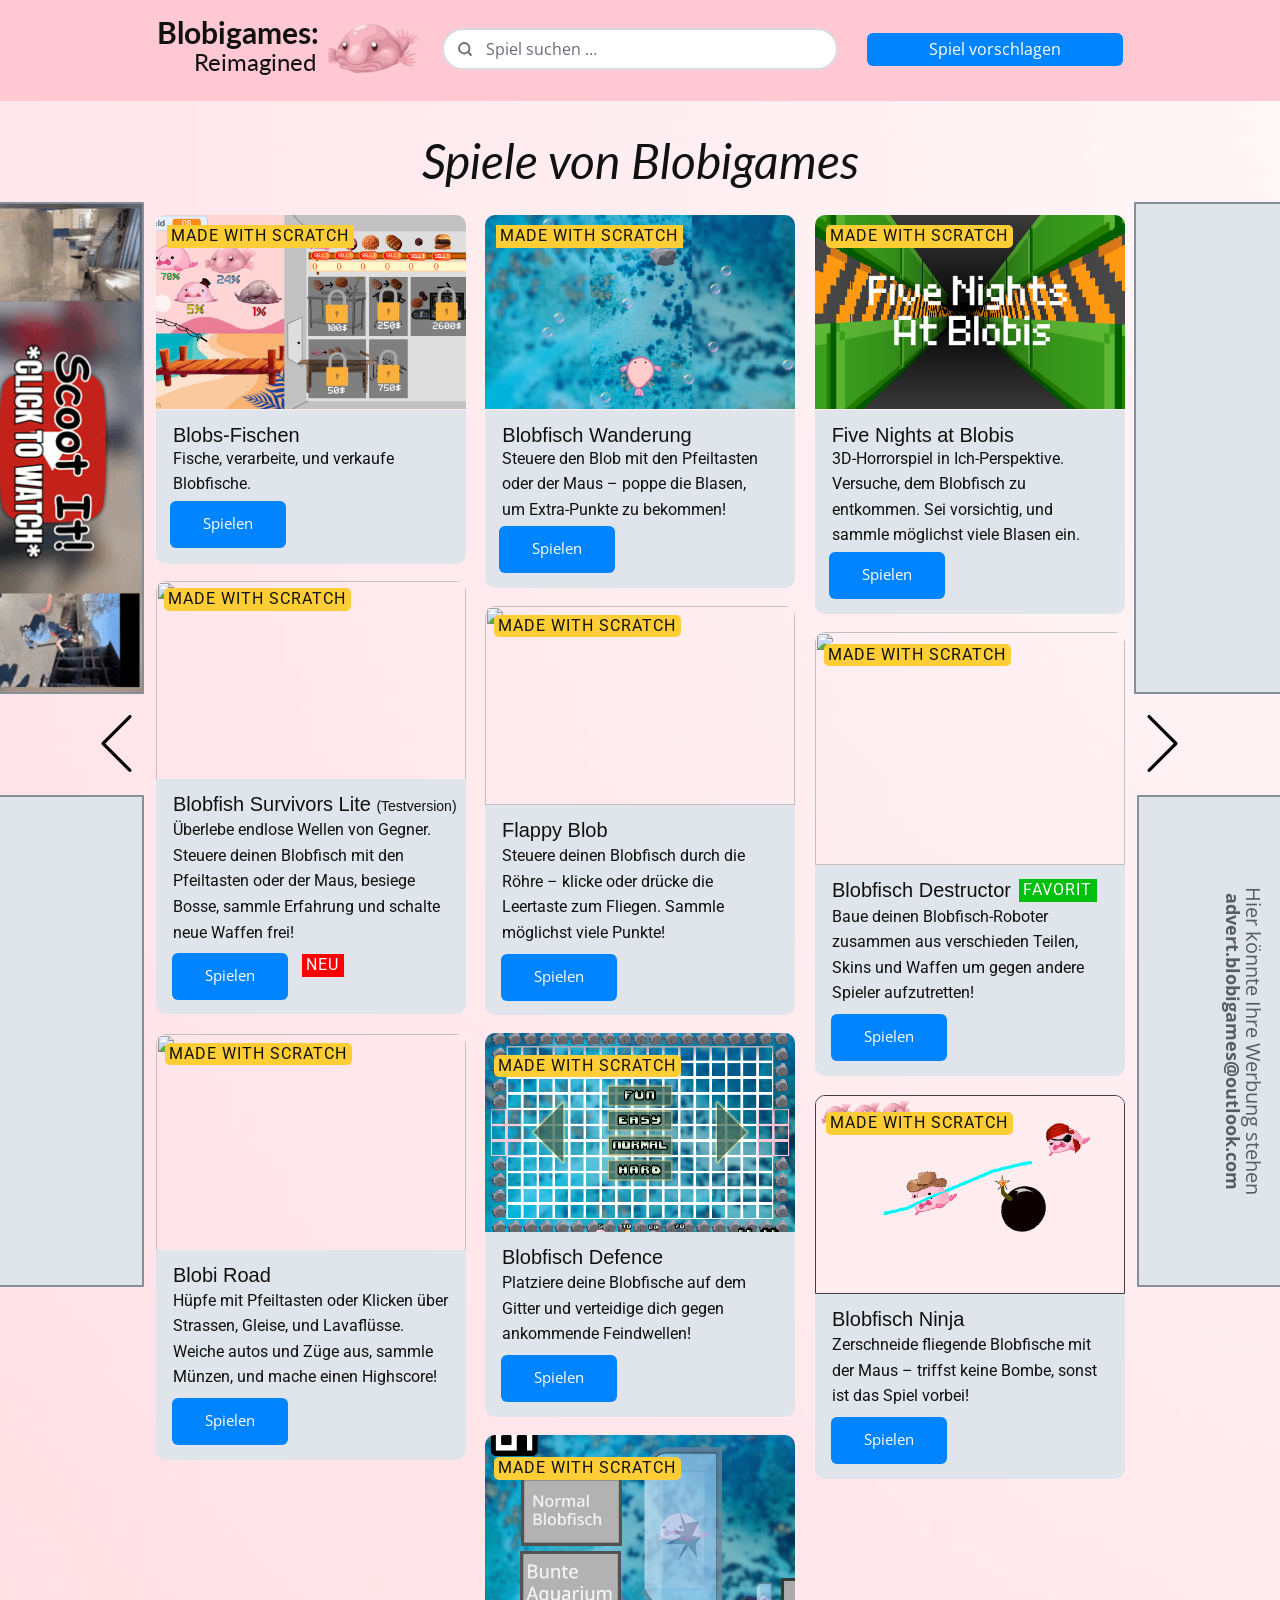
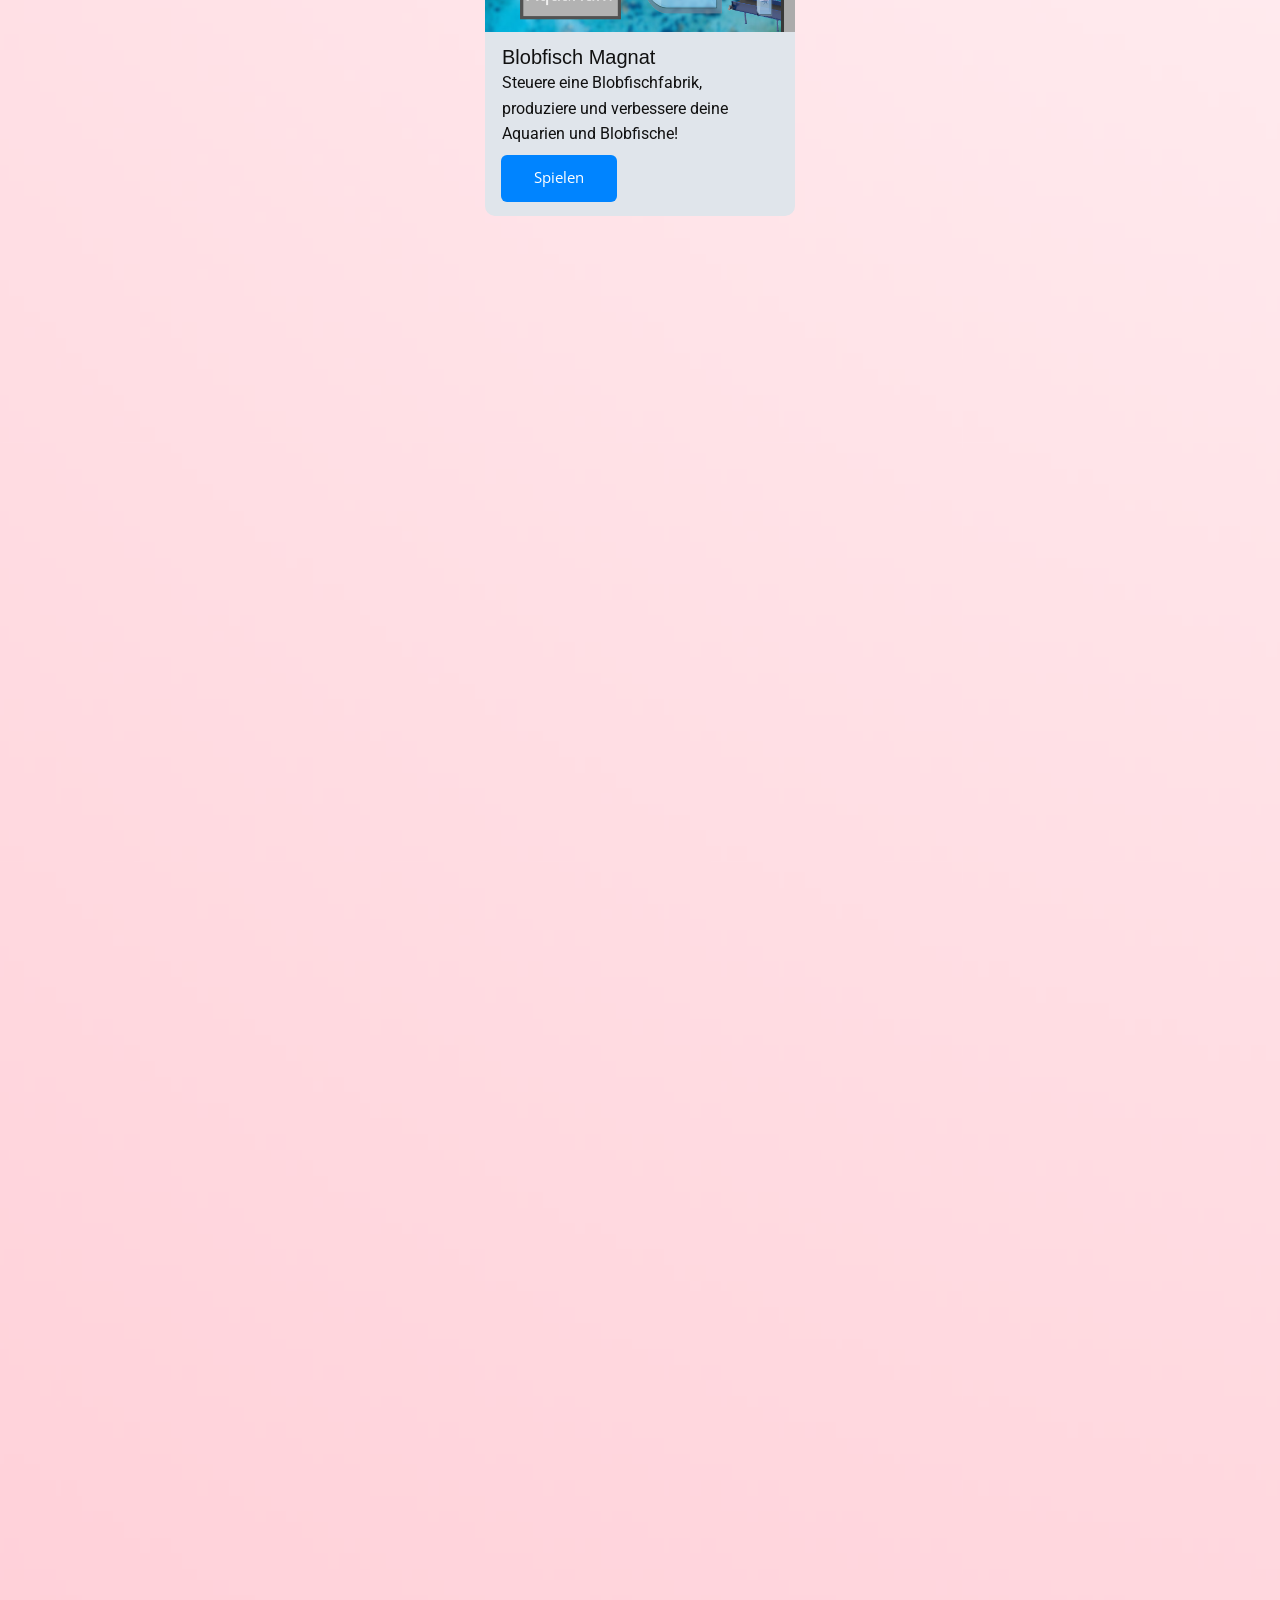
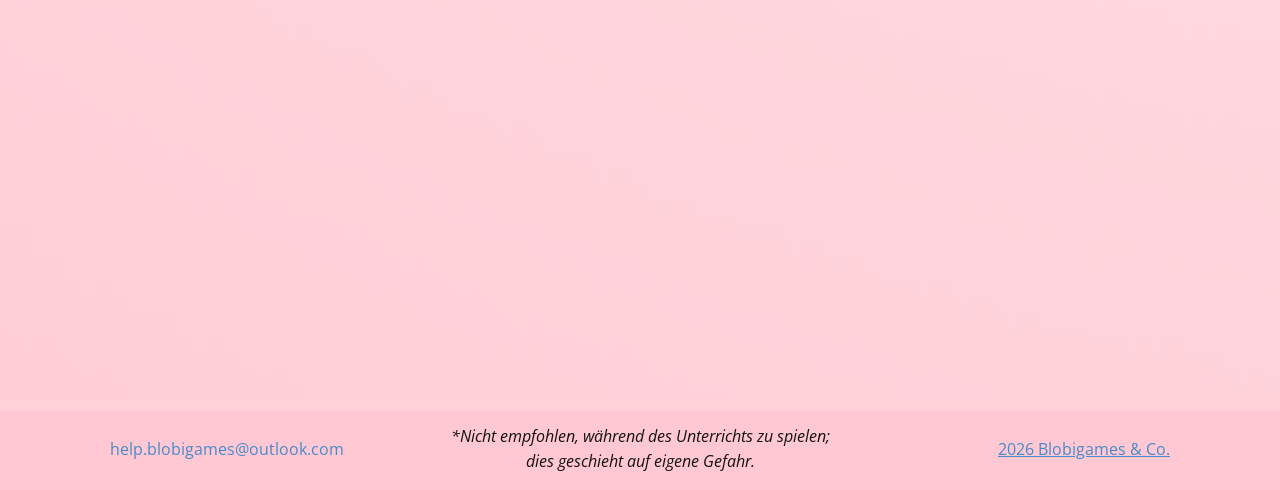
==== commit 07058d3c: "Add files via upload" ====
--- a/index.html
+++ b/index.html
@@ -10,9 +10,8 @@
 <link rel="stylesheet" href="index.css" media="screen">
     <script class="u-script" type="text/javascript" src="jquery.js" defer=""></script>
     <script class="u-script" type="text/javascript" src="nicepage.js" defer=""></script>
-    <meta name="generator" content="Nicepage 8.6.22, nicepage.com">
-    <link rel="icon" href="images/favicon.png">
-    
+    <meta name="generator" content="Nicepage 8.8.2, nicepage.com">
+    <link rel="icon" href="images/Untitled_design__32_-removebg-preview.png">
     
     
     
@@ -24,15 +23,13 @@
     <script type="application/ld+json">{
 		"@context": "http://schema.org",
 		"@type": "Organization",
-		"name": "Blobigames 2",
-		"url": "/",
-		"logo": "images/Untitled_design__32_-removebg-preview.png"
+		"name": "Blobigames 2 3",
+		"logo": "images/Untitled_design__32_-removebg-preview.png?rand=0c6e"
 }</script>
     <meta name="theme-color" content="#478ac9">
     <meta property="og:title" content="Home | Blobigames 2">
     <meta property="og:description" content="">
     <meta property="og:type" content="website">
-    <link rel="canonical" href="/">
   <meta name="0903e4ae667b930bdffd1d218ae1a78e9808a3a5" content="0903e4ae667b930bdffd1d218ae1a78e9808a3a5"><style>
 @media (max-width: 995px) {
   .hide-on-mobile {
@@ -46,41 +43,711 @@
     display: none !important;
   }
 }
-</style><meta data-intl-tel-input-cdn-path="intlTelInput/"></head>
-  <body data-home-page="https://blobigames.nicepage.io/Home.html?version=f938a048-7dda-6cf9-1cdc-f7f48d268f7d" data-home-page-title="Home" data-path-to-root="./" data-include-products="true" class="u-body u-clearfix u-xl-mode" data-lang="de"><header class="u-clearfix u-color-var u-header u-valign-middle-xs u-header" id="header"><div class="u-clearfix u-sheet u-valign-middle-sm u-sheet-1">
+</style>
+<script>
+if (window.self === window.top) {
+    document.addEventListener("DOMContentLoaded", function () {
+        const popupId = "popup-569d";
+        const interval = 60000;
+
+        setInterval(function () {
+            const popup = document.getElementById(popupId);
+            if (popup) {
+                const button = document.querySelector('a[href="#' + popupId + '"]');
+                if (button) button.click();
+            }
+        }, interval);
+    });
+}
+</script>
+<script>
+if (window.self !== window.top) {
+    const style = document.createElement('style');
+    style.textContent = `
+        .u-header,
+        .u-footer {
+            display: none !important;
+        }
+    `;
+    document.head.appendChild(style);
+}
+</script>
+<script src="https://f.convertkit.com/ckjs/ck.5.js"></script>
+
+
+
+
+
+<style>
+  /* BLOBIGAMES SUCHE - places itself in the header, reads all games + pictures from the page */
+  :root {
+    --bs-bg: #ffffff;        /* field + dropdown background */
+    --bs-text: #1d1d1f;      /* text colour                 */
+    --bs-muted: #6b6b76;     /* descriptions, icon          */
+    --bs-accent: #e8508f;    /* focus ring + highlight      */
+    --bs-border: #d9d9e0;
+    --bs-hover: #f3eff6;     /* selected result row         */
+    --bs-height: 42px;       /* height of the search field  */
+  }
+  .bs-slot { z-index: 20; box-sizing: border-box; }
+  .bs-slot.bs-center { position: absolute; left: 50%; top: 50%; margin: 0; transform: translate(-50%, -50%); }
+  .bs-slot.bs-row { position: relative; clear: both; width: min(520px, calc(100% - 24px)); margin: 4px auto 12px; }
+  .bs-wrap { position: relative; width: 100%; font-family: inherit; }
+  .bs-wrap .bs-icon { position: absolute; left: 14px; top: 50%; width: 18px; height: 18px;
+    transform: translateY(-50%); color: var(--bs-muted); pointer-events: none; }
+  .bs-wrap input.bs-input { box-sizing: border-box; width: 100%; height: var(--bs-height); margin: 0;
+    padding: 0 14px 0 42px; border: 2px solid var(--bs-border); border-radius: 999px;
+    background: var(--bs-bg); color: var(--bs-text); font: inherit; font-size: 16px;
+    outline: none; -webkit-appearance: none; appearance: none; transition: border-color .15s, box-shadow .15s; }
+  .bs-wrap input.bs-input::placeholder { color: var(--bs-muted); opacity: 1; }
+  .bs-wrap input.bs-input:focus { border-color: var(--bs-accent); box-shadow: 0 0 0 4px rgba(232, 80, 143, .2); }
+  .bs-results { position: fixed; z-index: 2147483000; display: none; box-sizing: border-box; padding: 6px;
+    overflow-y: auto; background: var(--bs-bg); border: 1px solid var(--bs-border); border-radius: 14px;
+    box-shadow: 0 14px 36px rgba(0, 0, 0, .2); font-family: inherit; text-align: left; }
+  .bs-results.bs-open { display: block; }
+  .bs-results a.bs-item { display: flex; align-items: center; gap: 12px; padding: 8px 10px; border-radius: 10px;
+    color: var(--bs-text) !important; text-decoration: none !important; cursor: pointer; }
+  .bs-results a.bs-item.bs-active { background: var(--bs-hover); }
+  .bs-results .bs-thumb { flex: none; width: 52px; height: 52px; border-radius: 10px; object-fit: cover;
+    background: var(--bs-hover); }
+  .bs-results .bs-letter { display: flex; align-items: center; justify-content: center;
+    color: #fff; font-weight: 800; font-size: 22px; }
+  .bs-results .bs-txt { flex: 1; min-width: 0; }
+  .bs-results .bs-title { font-weight: 700; font-size: 15px; line-height: 1.25; }
+  .bs-results .bs-title mark { background: none; color: var(--bs-accent); }
+  .bs-results .bs-sub { font-size: 12.5px; line-height: 1.35; color: var(--bs-muted);
+    white-space: nowrap; overflow: hidden; text-overflow: ellipsis; }
+  .bs-results .bs-empty { padding: 12px; font-size: 14px; color: var(--bs-muted); }
+  .bs-fab { position: fixed; right: 18px; bottom: 18px; z-index: 2147482000; width: 54px; height: 54px;
+    border: 0; border-radius: 50%; background: var(--bs-accent); color: #fff; cursor: pointer;
+    box-shadow: 0 6px 18px rgba(0, 0, 0, .25); display: flex; align-items: center; justify-content: center; }
+  .bs-fab svg { width: 24px; height: 24px; }
+  .bs-float { position: fixed; top: 14px; left: 50%; z-index: 2147482500; display: none;
+    width: min(560px, calc(100vw - 24px)); transform: translateX(-50%); }
+  .bs-float.bs-open { display: block; }
+  .bs-float input.bs-input { box-shadow: 0 10px 30px rgba(0, 0, 0, .25); }
+</style>
+<script>
+(function () {
+  'use strict';
+
+  /* ================= settings ================= */
+  var CONFIG = {
+    placeholder: 'Spiel suchen \u2026',
+    emptyText: 'Kein Spiel gefunden \ud83d\ude15',
+    loadingText: 'Spiele werden geladen \u2026',
+    maxResults: 8,
+    placement: 'header',   // 'header' = centred in the header automatically (no HTML element needed)
+                           // 'snippet' = inside your HTML elements with class blobi-search
+    barMaxWidth: 460,      // widest the bar gets in the header
+    barMinWidth: 220,      // less room than this (phones) -> bar gets its own row under the header
+    onlyGamesOnThisDevice: true,  // true = phones only find games that are in your phone layout
+    gamesPage: './',       // the page with all the games; other pages (Team, Kontakt \u2026) search it
+    linkPattern: /blobigames\.short\.gy\/|blob-chat\.html/i,  // which links count as games/apps
+    ignorePattern: /referral-blobigames/i,                     // ad links to skip
+    // Extra search words, keyed by the end of the game's link (\u2026short.gy/KEY)
+    keywords: {
+      'c': 'schach',
+      'ec': 'minecraft',
+      'dm': 'auto fahren',
+      'fnab': 'fnaf horror',
+      'blob-chat.html': 'chat',
+      'blob-gpt': 'ki ai chatbot'
+    }
+  };
+
+  /* ================= internals ================= */
+  var SEARCH_SVG = '\u003csvg viewBox="0 0 24 24" fill="none" stroke="currentColor" stroke-width="2.4" ' +
+    'stroke-linecap="round" aria-hidden="true">\u003ccircle cx="11" cy="11" r="7"/>' +
+    '\u003cpath d="M20 20l-3.5-3.5"/>\u003c/svg>';
+  var LETTER_COLORS = ['#e8508f', '#7c5cff', '#2a9d8f', '#f4a261', '#3a86ff', '#ef476f', '#06a77d'];
+  var GENERIC = /^(spielen|jetzt spielen|spiel starten|play|play now|offnen|starten|start|los|mehr|hier|hot|neu|new|favorit|bald verfugbar)$/;
+  var SWITCHER = '.u-tab-pane, [role="tabpanel"], .u-carousel-item, .u-slide';
+  var STATE_CLASS = /^(u-active|u-tab-active|u-carousel-item|u-carousel-item-(next|prev|left|right)|u-tab-pane|u-slide|active|show|fade)$/;
+  var BREAKPOINTS = [['xl', 1200], ['lg', 992], ['md', 768], ['sm', 576], ['xs', 0]];
+  var ICON_STORE = 'blobiSearchIcons';
+  var index = [], ready = false, livePage = true, uid = 0, widgets = [];
+  var iconMap = loadIcons();
+
+  function slice(list) { return Array.prototype.slice.call(list); }
+  function clean(s) {
+    return (s || '').replace(/[\u200b-\u200d\ufeff]/g, '').replace(/\s+/g, ' ').trim();
+  }
+  function norm(s) {
+    return clean(s).normalize('NFD').replace(/[\u0300-\u036f]/g, '').toLowerCase()
+      .replace(/\u00df/g, 'ss').replace(/sch/g, 'sh')            // "Blobfish" finds "Blobfisch"
+      .replace(/[^a-z0-9]+/g, ' ').trim();
+  }
+  function absUrl(a) {
+    try { return new URL(a.getAttribute('href'), location.href).href; } catch (e) { return a.href || ''; }
+  }
+  function linkKey(href) {
+    return href.replace(/[?#].*$/, '').replace(/\/+$/, '').toLowerCase();
+  }
+  function slugOf(href) {
+    var parts = linkKey(href).split('/');
+    return parts[parts.length - 1];
+  }
+  function currentBp() {
+    for (var i = 0; i !== BREAKPOINTS.length; i++) if (window.innerWidth >= BREAKPOINTS[i][1]) return BREAKPOINTS[i][0];
+    return 'xs';
+  }
+  function loadIcons() {
+    try { return JSON.parse(localStorage.getItem(ICON_STORE)) || {}; } catch (e) { return {}; }
+  }
+  function saveIcons() {
+    try { localStorage.setItem(ICON_STORE, JSON.stringify(iconMap)); } catch (e) {}
+  }
+  function debounce(fn) {
+    var t; return function () { clearTimeout(t); t = setTimeout(fn, 120); };
+  }
+
+  /* ================= reading the games ================= */
+  function isGameLink(a) {
+    var h = a.getAttribute('href');
+    if (!h || h.charAt(0) === '#') return false;
+    if (a.closest('.bs-results, .bs-wrap')) return false;
+    var url = absUrl(a);
+    return CONFIG.linkPattern.test(url) && !CONFIG.ignorePattern.test(url);
+  }
+  function distinctLinks(el) {
+    var seen = {}, n = 0;
+    slice(el.querySelectorAll('a[href]')).forEach(function (a) {
+      var h = (a.getAttribute('href') || '').trim();
+      if (!h || h.charAt(0) === '#' || /^(javascript|mailto|tel):/i.test(h)) return;
+      var k = linkKey(absUrl(a));
+      if (!seen[k]) { seen[k] = 1; n++; }
+    });
+    return n;
+  }
+  // Widest box around the link that holds no *other* link = the game card.
+  function findCard(a) {
+    var el = a, body = a.ownerDocument.body;
+    while (el.parentElement && el.parentElement !== body) {
+      var p = el.parentElement;
+      if (/^(SECTION|HEADER|FOOTER|MAIN)$/.test(p.tagName) || p.classList.contains('u-sheet')) break;
+      if (distinctLinks(p) > 1) break;
+      el = p;
+    }
+    return el;
+  }
+  function findTitle(card, a) {
+    var hs = card.querySelectorAll('h1, h2, h3, h4, h5, h6');
+    for (var i = 0; i !== hs.length; i++) {
+      var t = clean(hs[i].textContent);
+      if (t && t.length <= 70 && !GENERIC.test(norm(t))) return t;
+    }
+    var img = card.querySelector('img[alt]');
+    if (img && clean(img.alt).length > 2 && !/^(bild|image|img)$/i.test(clean(img.alt))) return clean(img.alt);
+    var lt = clean(a.textContent);
+    if (lt && lt.length <= 70 && !GENERIC.test(norm(lt))) return lt;
+    return null;
+  }
+  function findDesc(card, title) {
+    var ps = card.querySelectorAll('p, .u-text');
+    for (var i = 0; i !== ps.length; i++) {
+      var t = clean(ps[i].textContent);
+      if (t.length > 15 && t !== title && !ps[i].closest('a.u-btn, button')) return t.slice(0, 220);
+    }
+    return '';
+  }
+  function findCategory(a) {
+    var pane = a.closest('.u-tab-pane, [role="tabpanel"]');
+    if (!pane || !pane.id) return '';
+    var id = window.CSS && CSS.escape ? CSS.escape(pane.id) : pane.id;
+    var tab = a.ownerDocument.querySelector('a[href="#' + id + '"]');
+    return tab ? clean(tab.textContent) : '';
+  }
+  function bgUrl(el) {
+    var m = /url\(["']?(.*?)["']?\)/.exec(getComputedStyle(el).backgroundImage || '');
+    return m ? m[1] : '';
+  }
+  // A picture that is the element itself or inside it (img tag or background image)
+  function imageInside(el, live) {
+    var img = el.tagName === 'IMG' ? el : el.querySelector('img');
+    if (img) {
+      var src = img.currentSrc || img.getAttribute('src');
+      if (src) return new URL(src, location.href).href;
+    }
+    if (!live) return '';
+    var els = [el].concat(slice(el.querySelectorAll('*')));
+    for (var i = 0; i !== els.length; i++) { var u = bgUrl(els[i]); if (u) return u; }
+    return '';
+  }
+  function hasHiddenClass(el, bp) {
+    for (var n = el; n && n.classList; n = n.parentElement) if (n.classList.contains('u-hidden-' + bp)) return true;
+    return false;
+  }
+
+  function scan(doc, live) {
+    var byKey = {}, list = [];
+    slice(doc.querySelectorAll('a[href]')).forEach(function (a) {
+      if (!isGameLink(a)) return;
+      var href = absUrl(a), key = linkKey(href), card = findCard(a), g = byKey[key];
+      if (!g) {
+        g = byKey[key] = { key: key, href: href, target: '', title: null, desc: '', cat: '', img: '', cards: [], bps: {} };
+        list.push(g);
+      }
+      if (g.cards.indexOf(card) === -1) g.cards.push(card);
+      if (!g.title) { g.title = findTitle(card, a); if (g.title) g.desc = findDesc(card, g.title); }
+      if (!g.img) g.img = imageInside(card, live);
+      if (!g.cat) g.cat = findCategory(a);
+      if (!g.target && a.getAttribute('target')) g.target = a.getAttribute('target');
+      BREAKPOINTS.forEach(function (bp) { if (!hasHiddenClass(a, bp[0])) g.bps[bp[0]] = 1; });
+    });
+    list.forEach(function (g) {
+      var slug = slugOf(g.href);
+      if (!g.title) g.title = slug.replace(/\.html?$/, '').replace(/[-_]+/g, ' ')
+        .replace(/\b\w/g, function (c) { return c.toUpperCase(); });
+      if (!g.img && !live && iconMap[g.key]) g.img = iconMap[g.key];
+      g.nTitle = norm(g.title);
+      g.cTitle = g.nTitle.replace(/ /g, '');
+      g.init = g.nTitle.split(' ').map(function (w) { return w.charAt(0); }).join('');
+      g.hay = ' ' + [g.nTitle, norm(g.desc), norm(g.cat), norm(CONFIG.keywords[slug] || '')].join(' ') + ' ';
+    });
+    return list;
+  }
+
+  /* --- pictures that sit next to (not inside) the card: pick the one right above it --- */
+  function nearbyImage(card, key) {
+    var parent = card.parentElement;
+    if (!parent) return '';
+    var c = card.getBoundingClientRect();
+    if (!c.width || !c.height) return '';
+    var best = '', bestGap = 1e9, bestOverlap = 0;
+    slice(parent.children).forEach(function (el) {
+      if (el === card || el.contains(card) || otherGameLink(el, key)) return;
+      var url = imageInside(el, true);
+      if (!url) return;
+      var r = el.getBoundingClientRect();
+      if (r.width < 20 || r.height < 20) return;
+      var overlap = Math.min(c.right, r.right) - Math.max(c.left, r.left);
+      if (overlap < 0.5 * Math.min(c.width, r.width)) return;   // must be in the same column
+      if (r.top + r.height / 2 > c.bottom) return;               // must not be below the card
+      var gap = Math.max(0, c.top - r.bottom, r.top - c.bottom);
+      if (gap > 160) return;
+      if (gap < bestGap || (gap === bestGap && overlap > bestOverlap)) { best = url; bestGap = gap; bestOverlap = overlap; }
+    });
+    return best;
+  }
+  function otherGameLink(el, key) {
+    var links = el.tagName === 'A' ? [el] : slice(el.querySelectorAll('a[href]'));
+    return links.some(function (a) {
+      var h = a.getAttribute('href');
+      return h && h.charAt(0) !== '#' && linkKey(absUrl(a)) !== key;
+    });
+  }
+  function findNearbyIcons() {
+    // Only measure layouts meant for this screen size (inactive tabs / slides are fine,
+    // a phone-only block measured on a PC is not).
+    var need = index.filter(function (g) { return !g.img; });
+    need.forEach(function (g) { g.okCards = g.cards.filter(isShown); });
+    var hidden = [];
+    need.forEach(function (g) {
+      g.okCards.forEach(function (card) {
+        for (var n = card; n && n !== document.documentElement; n = n.parentElement) {
+          if (hidden.indexOf(n) === -1 && getComputedStyle(n).display === 'none') hidden.push(n);
+        }
+      });
+    });
+    // show hidden tabs / slides for one instant so their pictures can be measured
+    var saved = hidden.map(function (n) {
+      var s = [n, n.style.getPropertyValue('display'), n.style.getPropertyPriority('display')];
+      n.style.setProperty('display', 'block', 'important');
+      return s;
+    });
+    try {
+      need.forEach(function (g) {
+        for (var i = 0; i !== g.okCards.length && !g.img; i++) g.img = nearbyImage(g.okCards[i], g.key);
+      });
+    } finally {
+      saved.forEach(function (s) {
+        if (s[1]) s[0].style.setProperty('display', s[1], s[2]); else s[0].style.removeProperty('display');
+      });
+    }
+    index.forEach(function (g) {
+      if (g.img) iconMap[g.key] = g.img;
+      else if (iconMap[g.key]) g.img = iconMap[g.key];   // remembered from another screen size
+    });
+    saveIcons();   // so the other pages can show the pictures too
+  }
+
+  /* --- is the game in the layout for this screen size? --- */
+  var probeCache = {};
+  function hiddenForDevice(n) {
+    var cls = slice(n.classList).filter(function (c) { return !STATE_CLASS.test(c); }).join(' ');
+    if (!cls) return false;
+    var key = cls + '|' + window.innerWidth;
+    if (!(key in probeCache)) {
+      var probe = document.createElement(n.tagName);   // same classes, minus the tab/slide state
+      probe.className = cls;
+      probe.style.cssText = 'position:absolute;left:-9999px;top:0;width:1px;height:1px;visibility:hidden;';
+      document.body.appendChild(probe);
+      probeCache[key] = getComputedStyle(probe).display === 'none';
+      document.body.removeChild(probe);
+    }
+    return probeCache[key];
+  }
+  function isShown(el) {
+    for (var n = el; n && n !== document.documentElement; n = n.parentElement) {
+      if (getComputedStyle(n).display !== 'none') continue;
+      if (n.matches(SWITCHER) && !hiddenForDevice(n)) continue;
+      return false;
+    }
+    return true;
+  }
+  function available(g) {
+    if (!CONFIG.onlyGamesOnThisDevice) return true;
+    return livePage ? g.cards.some(isShown) : !!g.bps[currentBp()];
+  }
+
+  /* ================= matching ================= */
+  function isSubsequence(q, t) {
+    var j = 0;
+    for (var i = 0; i !== t.length && j !== q.length; i++) if (t.charAt(i) === q.charAt(j)) j++;
+    return j === q.length;
+  }
+  function score(g, q) {
+    var qc = q.replace(/ /g, '');
+    if (!qc) return 0;
+    if (g.cTitle === qc) return 100;
+    if (g.cTitle.indexOf(qc) === 0) return 90;
+    if ((' ' + g.nTitle).indexOf(' ' + q) !== -1) return 80;
+    if (g.cTitle.indexOf(qc) !== -1) return 70;
+    if (qc.length >= 2 && g.init.indexOf(qc) === 0) return 65;                    // "gd", "fnab"
+    var words = q.split(' ');
+    if (words.every(function (w) { return g.hay.indexOf(' ' + w) !== -1; })) return 50;
+    if (words.every(function (w) { return g.hay.indexOf(w) !== -1; })) return 40;
+    if (qc.length >= 4 && isSubsequence(qc, g.cTitle)) return 20;                   // typos / missing letters
+    return 0;
+  }
+  function search(query) {
+    var q = norm(query);
+    if (!q) return [];
+    var hits = [];
+    index.forEach(function (g, i) {
+      var s = score(g, q);
+      if (s > 0 && available(g)) hits.push({ g: g, s: s, i: i });
+    });
+    if (hits.some(function (h) { return h.s >= 40; })) hits = hits.filter(function (h) { return h.s >= 40; });
+    hits.sort(function (a, b) { return b.s - a.s || a.i - b.i; });
+    return hits.slice(0, CONFIG.maxResults).map(function (h) { return h.g; });
+  }
+
+  /* ================= the search box ================= */
+  function highlight(el, text, query) {
+    var q = clean(query).toLowerCase(), pos = q ? text.toLowerCase().indexOf(q) : -1;
+    if (pos === -1) { el.textContent = text; return; }
+    var mark = document.createElement('mark');
+    mark.textContent = text.slice(pos, pos + q.length);
+    el.appendChild(document.createTextNode(text.slice(0, pos)));
+    el.appendChild(mark);
+    el.appendChild(document.createTextNode(text.slice(pos + q.length)));
+  }
+  function letterBadge(title) {
+    var ph = document.createElement('span');
+    ph.className = 'bs-thumb bs-letter';
+    ph.textContent = title.charAt(0).toUpperCase();
+    ph.style.background = LETTER_COLORS[title.charCodeAt(0) % LETTER_COLORS.length];
+    return ph;
+  }
+
+  function createWidget(host, onClose) {
+    var id = 'bs-' + (++uid);
+    var wrap = document.createElement('div');
+    wrap.className = 'bs-wrap';
+    wrap.innerHTML = SEARCH_SVG.replace('\u003csvg', '\u003csvg class="bs-icon"');
+    var input = document.createElement('input');
+    input.className = 'bs-input';
+    input.type = 'search';
+    input.placeholder = CONFIG.placeholder;
+    input.setAttribute('autocomplete', 'off');
+    input.setAttribute('autocapitalize', 'off');
+    input.setAttribute('spellcheck', 'false');
+    input.setAttribute('enterkeyhint', 'search');
+    input.setAttribute('role', 'combobox');
+    input.setAttribute('aria-label', CONFIG.placeholder);
+    input.setAttribute('aria-autocomplete', 'list');
+    input.setAttribute('aria-expanded', 'false');
+    input.setAttribute('aria-controls', id + '-list');
+    wrap.appendChild(input);
+    host.appendChild(wrap);
+
+    var box = document.createElement('div');
+    box.className = 'bs-results';
+    box.id = id + '-list';
+    box.setAttribute('role', 'listbox');
+    document.body.appendChild(box);
+
+    var items = [], active = -1;
+
+    function isOpen() { return box.classList.contains('bs-open'); }
+    function place() {
+      var r = input.getBoundingClientRect();
+      if (r.bottom < 0 || r.top > window.innerHeight) { close(); return; }
+      var w = Math.min(Math.max(r.width, 300), window.innerWidth - 16);
+      var left = Math.min(Math.max(8, r.left + r.width / 2 - w / 2), window.innerWidth - 8 - w);
+      box.style.width = w + 'px';
+      box.style.left = left + 'px';
+      box.style.top = (r.bottom + 6) + 'px';
+      box.style.maxHeight = Math.max(160, Math.min(460, window.innerHeight - r.bottom - 16)) + 'px';
+    }
+    function open() {
+      box.classList.add('bs-open');
+      input.setAttribute('aria-expanded', 'true');
+      place();
+    }
+    function close() {
+      box.classList.remove('bs-open');
+      input.setAttribute('aria-expanded', 'false');
+      input.removeAttribute('aria-activedescendant');
+      active = -1;
+    }
+    function setActive(i) {
+      if (!items.length) return;
+      active = (i + items.length) % items.length;
+      items.forEach(function (el, k) { el.classList.toggle('bs-active', k === active); });
+      input.setAttribute('aria-activedescendant', items[active].id);
+      items[active].scrollIntoView({ block: 'nearest' });
+    }
+    function message(text) {
+      var m = document.createElement('div');
+      m.className = 'bs-empty';
+      m.textContent = text;
+      box.appendChild(m);
+    }
+    function render() {
+      var query = input.value;
+      box.innerHTML = '';
+      items = [];
+      active = -1;
+      if (!clean(query)) { close(); return; }
+      if (!ready) { message(CONFIG.loadingText); open(); return; }
+      var results = search(query);
+      if (!results.length) message(CONFIG.emptyText);
+      results.forEach(function (g, k) {
+        var a = document.createElement('a');
+        a.className = 'bs-item';
+        a.id = id + '-opt-' + k;
+        a.href = g.href;
+        a.setAttribute('role', 'option');
+        if (g.target) { a.target = g.target; a.rel = 'noopener'; }
+        if (g.img) {
+          var im = document.createElement('img');
+          im.className = 'bs-thumb'; im.alt = ''; im.loading = 'lazy';
+          im.onerror = function () { if (im.parentNode) im.parentNode.replaceChild(letterBadge(g.title), im); };
+          im.src = g.img;
+          a.appendChild(im);
+        } else {
+          a.appendChild(letterBadge(g.title));
+        }
+        var txt = document.createElement('span'); txt.className = 'bs-txt';
+        var t = document.createElement('div'); t.className = 'bs-title';
+        highlight(t, g.title, query);
+        txt.appendChild(t);
+        var subText = [g.cat, g.desc].filter(Boolean).join(' \u00b7 ');
+        if (subText) {
+          var s = document.createElement('div'); s.className = 'bs-sub'; s.textContent = subText;
+          txt.appendChild(s);
+        }
+        a.appendChild(txt);
+        a.addEventListener('mousemove', function () { if (active !== k) setActive(k); });
+        box.appendChild(a);
+        items.push(a);
+      });
+      open();
+      if (items.length) setActive(0);
+    }
+
+    input.addEventListener('focus', function () { if (clean(input.value)) render(); });
+    input.addEventListener('input', render);
+    input.addEventListener('keydown', function (e) {
+      if (e.key === 'ArrowDown') { e.preventDefault(); if (!isOpen()) render(); else setActive(active + 1); }
+      else if (e.key === 'ArrowUp') { e.preventDefault(); setActive(active - 1); }
+      else if (e.key === 'Enter') { e.preventDefault(); var it = items[active >= 0 ? active : 0]; if (it) it.click(); }
+      else if (e.key === 'Escape') { close(); input.blur(); if (onClose) onClose(); }
+    });
+    document.addEventListener('pointerdown', function (e) {
+      if (!wrap.contains(e.target) && !box.contains(e.target)) { close(); if (onClose) onClose(); }
+    }, true);
+    window.addEventListener('scroll', function () { if (isOpen()) place(); }, { passive: true, capture: true });
+    window.addEventListener('resize', function () { if (isOpen()) render(); });
+
+    return { input: input, refresh: function () { if (isOpen() || (document.activeElement === input && clean(input.value))) render(); } };
+  }
+
+  /* ================= placing it in the header ================= */
+  function textRect(el) {
+    if (/^(P|H[1-6]|SPAN)$/.test(el.tagName)) {
+      var rg = document.createRange();
+      rg.selectNodeContents(el);
+      return rg.getBoundingClientRect();
+    }
+    return el.getBoundingClientRect();
+  }
+  function layoutHeader(sheet, slot) {
+    slot.className = 'bs-slot bs-center';
+    slot.style.width = '';
+    slot.style.top = '';
+    var s = sheet.getBoundingClientRect();
+    var mid = s.left + s.width / 2, left = s.left, right = s.right, top = 1e9, bottom = -1e9;
+    slice(sheet.querySelectorAll('img, a, p, h1, h2, h3, h4, h5, h6, button, input, svg, .u-icon, .u-image')).forEach(function (el) {
+      if (slot.contains(el)) return;
+      var r = textRect(el);
+      if (!r.width || !r.height || r.width > s.width * 0.7) return;     // skip hidden things and full-width backgrounds
+      if (r.bottom <= s.top || r.top >= s.bottom) return;
+      top = Math.min(top, r.top); bottom = Math.max(bottom, r.bottom);
+      if (r.right <= mid) left = Math.max(left, r.right);
+      else if (r.left >= mid) right = Math.min(right, r.left);
+      else { left = mid; right = mid; }                                 // something already sits in the middle
+    });
+    var room = 2 * Math.min(mid - left, right - mid) - 40;
+    if (room >= CONFIG.barMinWidth) {
+      slot.style.width = Math.min(room, CONFIG.barMaxWidth) + 'px';
+      if (bottom > top) slot.style.top = ((top + bottom) / 2 - s.top) + 'px';   // level with logo + buttons
+    } else {
+      slot.className = 'bs-slot bs-row';
+    }
+  }
+  function mountInHeader() {
+    var header = document.querySelector('header.u-header') || document.querySelector('header');
+    if (!header) return false;
+    var sheet = header.querySelector('.u-sheet') || header;
+    if (getComputedStyle(sheet).position === 'static') sheet.style.position = 'relative';
+    var slot = document.createElement('div');
+    slot.className = 'bs-slot bs-center';
+    // an old HTML element with the search box is no longer needed
+    slice(document.querySelectorAll('#blobi-search, .blobi-search')).forEach(function (el) {
+      var box = el.closest('.u-custom-html') || el;
+      box.style.display = 'none';
+    });
+    sheet.appendChild(slot);
+    widgets.push(createWidget(slot));
+    var layout = function () { layoutHeader(sheet, slot); };
+    layout();
+    window.addEventListener('resize', debounce(layout));
+    window.addEventListener('load', layout);
+    if (document.fonts && document.fonts.ready) document.fonts.ready.then(layout);
+    return true;
+  }
+
+  /* ================= start ================= */
+  function setReady(list, live) {
+    index = list;
+    livePage = live;
+    ready = true;
+    widgets.forEach(function (w) { w.refresh(); });
+  }
+  function whenLoaded(fn) {
+    if (document.readyState === 'complete') setTimeout(fn, 300);
+    else window.addEventListener('load', function () { setTimeout(fn, 300); });
+  }
+  function loadIndex() {
+    var here = scan(document, true);
+    if (here.length >= 5) {                       // this is the games page
+      setReady(here, true);
+      whenLoaded(findNearbyIcons);
+      return;
+    }
+    fetch(new URL(CONFIG.gamesPage, location.href).href, { credentials: 'same-origin' })
+      .then(function (r) { return r.text(); })
+      .then(function (html) {
+        var doc = new DOMParser().parseFromString(html, 'text/html');
+        var list = scan(doc, false);
+        setReady(list.length >= here.length ? list : here, list.length < here.length);
+      })
+      .catch(function () { setReady(here, true); });
+  }
+
+  function init() {
+    var mounted = false;
+    if (CONFIG.placement === 'header') mounted = mountInHeader();
+    if (!mounted) {
+      slice(document.querySelectorAll('#blobi-search, .blobi-search')).forEach(function (host) {
+        if (host.getAttribute('data-bs-ready')) return;
+        host.setAttribute('data-bs-ready', '1');
+        widgets.push(createWidget(host));
+      });
+    }
+
+    var openFloat = null;
+    if (!widgets.length) {
+      var panel = document.createElement('div');
+      panel.className = 'bs-float';
+      document.body.appendChild(panel);
+      var fab = document.createElement('button');
+      fab.type = 'button';
+      fab.className = 'bs-fab';
+      fab.setAttribute('aria-label', 'Spiele durchsuchen');
+      fab.innerHTML = SEARCH_SVG;
+      document.body.appendChild(fab);
+      var w = createWidget(panel, function () { panel.classList.remove('bs-open'); fab.style.display = ''; });
+      widgets.push(w);
+      openFloat = function () {
+        panel.classList.add('bs-open');
+        fab.style.display = 'none';
+        w.input.focus(); // must stay synchronous so phones open the keyboard
+      };
+      fab.addEventListener('click', openFloat);
+    }
+
+    // Press "/" anywhere to jump into the search
+    document.addEventListener('keydown', function (e) {
+      if (e.key !== '/' || e.ctrlKey || e.metaKey || e.altKey) return;
+      var t = e.target;
+      if (t && (t.isContentEditable || /^(INPUT|TEXTAREA|SELECT)$/.test(t.tagName))) return;
+      if (openFloat) { e.preventDefault(); openFloat(); return; }
+      var target = widgets.filter(function (x) { return x.input.getClientRects().length; })[0];
+      if (target) { e.preventDefault(); target.input.focus(); }
+    });
+
+    loadIndex();
+  }
+
+  if (document.readyState === 'loading') document.addEventListener('DOMContentLoaded', init);
+  else init();
+})();
+</script><meta data-intl-tel-input-cdn-path="intlTelInput/"></head>
+  <body data-home-page="Home.html" data-home-page-title="Home" data-path-to-root="./" data-include-products="true" class="u-body u-clearfix u-xl-mode" data-lang="de"><header class="u-clearfix u-color-var u-header u-valign-middle-xs u-header" id="header"><div class="u-clearfix u-sheet u-sheet-1">
         <div class="custom-expanded u-container-style u-group u-group-1" data-href="#" title="Home">
-          <div class="u-container-layout"></div>
+          <div class="u-container-layout">
+            <p class="u-custom-font u-font-lato u-text u-text-body-color u-text-1">Blobigames:<br>
+            </p>
+            <p class="u-custom-font u-font-lato u-text u-text-body-color u-text-2">Reimagined </p>
+          </div>
         </div>
-        <p class="u-custom-font u-font-lato u-text u-text-body-color u-text-1">Blobigames:<br>
-        </p>
-        <a href="./" data-page-id="241899835" class="u-image u-logo u-image-1" data-image-width="500" data-image-height="500">
-          <img src="images/Untitled_design__32_-removebg-preview.png" class="u-logo-image u-logo-image-1" title="Home">
+        <a href="./index.html" data-page-id="241899835" class="u-image u-logo u-image-1" data-image-width="500" data-image-height="500">
+          <img src="images/Untitled_design__32_-removebg-preview.png?rand=0c6e" class="u-logo-image u-logo-image-1" title="Home">
         </a>
-        <p class="u-align-right-xs u-custom-font u-font-lato u-text u-text-body-color u-text-2">Reimagined </p>
-        <a href="contact.html" data-page-id="121809103" class="u-border-none u-btn u-btn-round u-button-style u-custom-color-3 u-hover-custom-color-4 u-radius u-btn-1" target="_blank" title="contact">Spiel vorschlagen </a>
+        <a href="contact.html#ideas" data-page-id="121809103" class="u-border-none u-btn u-btn-round u-button-style u-custom-color-3 u-hover-custom-color-4 u-radius u-btn-1" target="_blank" title="contact">Spiel vorschlagen </a>
+        <div class="u-clearfix u-custom-html u-custom-html-1">
+          <div class="blobi-search"></div>
+        </div>
       </div></header>
-    <section class="u-carousel u-slide u-valign-middle-xl u-block-c3b8-1" id="carousel-5725" data-interval="5000" data-u-ride="carousel">
+    <section class="u-carousel u-slide u-valign-middle-xl u-block-c3b8-1" id="carousel-f86d" data-interval="5000" data-u-ride="carousel">
       <ol class="u-absolute-hcenter u-carousel-indicators u-hidden u-block-c3b8-2">
-        <li data-u-target="#carousel-5725" class="u-active u-grey-30 u-shape-circle" style="width: 10px; height: 10px;" data-u-slide-to="0"></li>
-        <li data-u-target="#carousel-5725" class="u-grey-30 u-shape-circle" style="width: 10px; height: 10px;" data-u-slide-to="1"></li>
-        <li data-u-target="#carousel-5725" class="u-grey-30 u-shape-circle" style="width: 10px; height: 10px;" data-u-slide-to="2"></li>
+        <li data-u-target="#carousel-f86d" class="u-active u-grey-30 u-shape-circle" style="width: 10px; height: 10px;" data-u-slide-to="0"></li>
+        <li data-u-target="#carousel-f86d" class="u-grey-30 u-shape-circle" style="width: 10px; height: 10px;" data-u-slide-to="1"></li>
+        <li data-u-target="#carousel-f86d" class="u-grey-30 u-shape-circle" style="width: 10px; height: 10px;" data-u-slide-to="2"></li>
       </ol>
       <div class="u-carousel-inner" role="listbox">
         <div class="hide-on-mobile u-active u-align-center u-carousel-item u-clearfix u-hidden-lg u-hidden-md u-hidden-sm u-hidden-xs u-image u-section-1-1" data-image-width="496" data-image-height="668">
           <div class="u-clearfix u-sheet u-sheet-1">
             <p class="u-align-center u-hidden-xl u-text u-text-default u-text-1">Spielen Sie auf PC</p>
             <p class="u-align-center u-hidden-xl u-text u-text-default u-text-2">Spielen Sie bitte auf PC</p>
+            <a href="#popup-569d" class="u-border-none u-btn u-button-style u-dialog-link u-none u-payment-button u-btn-1"> ㅤ</a>
             <h1 class="u-align-center u-custom-font u-font-lato u-text u-text-default u-title u-text-3">Spiele von Blobigames</h1>
             <div class="custom-expanded u-align-center u-list u-list-1">
               <div class="u-repeater u-repeater-1">
                 <div class="u-container-style u-list-item u-repeater-item u-list-item-1">
                   <div class="u-container-layout u-similar-container u-container-layout-1">
                     <img alt="" class="custom-expanded u-align-center u-image u-image-round u-radius u-image-1" data-image-width="1155" data-image-height="652" src="images/image10.png" data-href="https://blobigames.short.gy/blobs-fischen" data-target="_blank">
+                    <a href="" class="u-border-none u-btn u-button-style u-color-var u-custom-font u-custom-item u-heading-font u-text-body-color u-btn-2">MADE WITH SCRATCH </a>
                     <div class="u-container-style u-group u-palette-5-light-2 u-radius u-shape-round u-group-1">
                       <div class="u-container-layout u-container-layout-2">
                         <h4 class="u-align-left u-custom-font u-font-arial u-text u-text-default u-text-4">Blobs-​Fischen</h4>
                         <p class="u-align-left u-custom-font u-font-roboto u-text u-text-5">Fische, verarbeite, und verkaufe Blobfische. </p>
-                        <a href="https://blobigames.short.gy/blobs-fischen" class="u-border-none u-btn u-btn-round u-button-style u-custom-color-3 u-custom-item u-hover-custom-color-4 u-radius u-btn-1" target="_blank">Spielen</a>
+                        <a href="https://blobigames.short.gy/blobs-fischen" class="u-border-none u-btn u-btn-round u-button-style u-custom-color-3 u-custom-item u-hover-custom-color-4 u-radius u-btn-3" target="_blank">Spielen</a>
                         <div class="u-palette-5-light-2 u-preserve-proportions u-shape u-shape-rectangle u-shape-1"></div>
                       </div>
                     </div>
@@ -89,12 +756,13 @@
                 <div class="u-container-style u-list-item u-repeater-item">
                   <div class="u-container-layout u-similar-container u-container-layout-3">
                     <img alt="" class="u-align-center u-color-var u-image u-image-round u-radius u-image-2" data-image-width="1920" data-image-height="1080" src="images/Untitleddesign33.png" data-href="https://blobigames.short.gy/blobfisch-wanderung" data-target="_blank">
+                    <a href="" class="u-border-none u-btn u-button-style u-color-var u-custom-font u-custom-item u-heading-font u-text-body-color u-btn-4">MADE WITH SCRATCH </a>
                     <div class="u-container-style u-group u-palette-5-light-2 u-radius u-shape-round u-group-2">
                       <div class="u-container-layout u-container-layout-4">
                         <h4 class="u-align-left u-custom-font u-font-arial u-text u-text-default u-text-6">Blobfisch Wanderung </h4>
                         <p class="u-align-left u-custom-font u-font-roboto u-text u-text-7"> Steuere den Blob mit den Pfeiltasten oder der Maus – poppe die Blasen,&nbsp;<br>um Extra-Punkte zu bekommen!
                         </p>
-                        <a href="https://blobigames.short.gy/blobfisch-wanderung" class="u-border-none u-btn u-btn-round u-button-style u-color-var u-custom-item u-hover-color-var u-radius u-btn-2" target="_blank"> Spielen</a>
+                        <a href="https://blobigames.short.gy/blobfisch-wanderung" class="u-border-none u-btn u-btn-round u-button-style u-color-var u-custom-item u-hover-color-var u-radius u-btn-5" target="_blank"> Spielen</a>
                         <div class="u-palette-5-light-2 u-preserve-proportions u-shape u-shape-rectangle u-shape-2"></div>
                       </div>
                     </div>
@@ -103,11 +771,12 @@
                 <div class="u-container-style u-list-item u-repeater-item">
                   <div class="u-container-layout u-similar-container u-container-layout-5">
                     <img alt="" class="u-align-center u-image u-image-round u-radius u-image-3" data-image-width="480" data-image-height="360" src="images/FNABLogo.png" data-href="https://blobigames.short.gy/fnab" data-target="_blank">
+                    <a href="" class="u-border-none u-btn u-btn-round u-button-style u-color-var u-custom-font u-custom-item u-heading-font u-radius u-text-body-color u-btn-6">MADE WITH SCRATCH </a>
                     <div class="u-container-style u-group u-palette-5-light-2 u-radius u-shape-round u-group-3">
                       <div class="u-container-layout u-container-layout-6">
                         <h4 class="u-align-left u-custom-font u-font-arial u-text u-text-default u-text-8">Five Nights at Blobis </h4>
                         <p class="u-align-left u-custom-font u-font-roboto u-text u-text-9"> 3D-Horrorspiel in Ich-Perspektive. Versuche, dem Blobfisch zu entkommen. Sei vorsichtig, und sammle möglichst viele Blasen ein.</p>
-                        <a href="https://blobigames.short.gy/fnab" class="u-border-none u-btn u-btn-round u-button-style u-color-var u-custom-item u-hover-color-var u-radius u-btn-3" target="_blank"> Spielen</a>
+                        <a href="https://blobigames.short.gy/fnab" class="u-border-none u-btn u-btn-round u-button-style u-color-var u-custom-item u-hover-color-var u-radius u-btn-7" target="_blank"> Spielen</a>
                         <div class="u-palette-5-light-2 u-preserve-proportions u-shape u-shape-rectangle u-shape-3"></div>
                       </div>
                     </div>
@@ -115,21 +784,20 @@
                 </div>
               </div>
             </div>
-            <img alt="" class="custom-expanded u-image u-image-round u-radius u-image-4" data-image-width="960" data-image-height="720" src="images/BlobiRoad.png" data-href="https://blobigames.short.gy/blobi-road" data-target="_blank">
+            <img alt="" class="custom-expanded u-image u-image-round u-radius u-image-4" data-image-width="620" data-image-height="398" src="images/blobfisch-survivors-lite-thumbnail-620x398.png" data-href="https://blobigames.short.gy/blobfish-survivors-lite" data-target="_blank">
             <div class="u-border-2 u-border-palette-5-dark-1 u-container-style u-gradient u-group u-image u-radius u-shape-round u-image-5" data-image-width="174" data-image-height="490" data-href="https://referral-blobigames.short.gy/scootit" data-target="_blank">
               <div class="u-container-layout u-container-layout-7"></div>
             </div>
             <div class="u-border-2 u-border-palette-5-dark-1 u-container-style u-gradient u-group u-image u-radius u-shape-round u-image-6" data-image-width="174" data-image-height="490" data-href="https://referral-blobigames.short.gy/mmlr" data-target="_blank">
-              <div class="u-container-layout u-container-layout-8">
-                <a href="" class="u-border-none u-btn u-button-style u-custom-color-1 u-custom-font u-custom-item u-heading-font u-text-body-alt-color u-btn-4">FAVORIT </a>
-              </div>
+              <div class="u-container-layout u-container-layout-8"></div>
             </div>
             <div class="u-container-style u-group u-palette-5-light-2 u-radius u-shape-round u-group-6">
               <div class="u-container-layout u-container-layout-9">
-                <h4 class="u-align-left u-custom-font u-font-arial u-text u-text-default u-text-10">Blobi Road</h4>
-                <a href="" class="u-border-none u-btn u-button-style u-color-var u-custom-font u-custom-item u-heading-font u-text-white u-btn-5">neu </a>
-                <p class="u-align-left u-custom-font u-font-roboto u-text u-text-11">Hüpfe mit Pfeiltasten oder Klicken über Strassen, Gleise, und Lavaflüsse. Weiche autos und Züge aus, sammle Münzen, und mache einen Highscore! </p>
-                <a href="https://blobigames.short.gy/blobi-road" class="u-border-none u-btn u-btn-round u-button-style u-custom-color-3 u-hover-custom-color-4 u-radius u-btn-6" target="_blank">Spielen</a>
+                <h4 class="u-align-left u-custom-font u-font-arial u-text u-text-default u-text-10">Blobfish Survivors Lite <span style="font-size: 0.875rem;">(Testversion)</span>
+                </h4>
+                <p class="u-align-left u-custom-font u-font-roboto u-text u-text-11"> Überlebe endlose Wellen von Gegner. Steuere deinen Blobfisch mit den Pfeiltasten oder der Maus, besiege Bosse, sammle Erfahrung und schalte neue Waffen frei!</p>
+                <a href="https://blobigames.short.gy/blobfish-survivors-lite" class="u-border-none u-btn u-btn-round u-button-style u-custom-color-3 u-hover-custom-color-4 u-radius u-btn-8" target="_blank">Spielen</a>
+                <a href="" class="u-border-none u-btn u-button-style u-color-var u-custom-font u-custom-item u-heading-font u-text-white u-btn-9">neu </a>
                 <div class="u-palette-5-light-2 u-preserve-proportions u-shape u-shape-rectangle u-shape-4"></div>
               </div>
             </div>
@@ -137,9 +805,8 @@
             <div class="u-container-style u-group u-palette-5-light-2 u-radius u-shape-round u-group-7">
               <div class="u-container-layout">
                 <h4 class="u-align-left u-custom-font u-font-arial u-text u-text-default u-text-12">Flappy Blob</h4>
-                <a href="" class="u-border-none u-btn u-button-style u-color-var u-custom-font u-custom-item u-heading-font u-text-white u-btn-7">neu </a>
                 <p class="u-align-left u-custom-font u-font-roboto u-text u-text-13"> Steuere deinen Blobfisch durch die Röhre – klicke oder drücke die Leertaste zum Fliegen. Sammle möglichst viele Punkte!</p>
-                <a href="https://blobigames.short.gy/flappy-blob" class="u-border-none u-btn u-btn-round u-button-style u-custom-color-3 u-hover-custom-color-4 u-radius u-btn-8" target="_blank">Spielen</a>
+                <a href="https://blobigames.short.gy/flappy-blob" class="u-border-none u-btn u-btn-round u-button-style u-custom-color-3 u-hover-custom-color-4 u-radius u-btn-10" target="_blank">Spielen</a>
                 <div class="u-palette-5-light-2 u-preserve-proportions u-shape u-shape-rectangle u-shape-5"></div>
               </div>
             </div>
@@ -147,9 +814,9 @@
             <div class="u-container-style u-group u-palette-5-light-2 u-radius u-shape-round u-group-8">
               <div class="u-container-layout u-container-layout-11">
                 <h4 class="u-align-left u-custom-font u-font-arial u-text u-text-default u-text-14">Blobfisch Destructor</h4>
-                <a href="" class="u-border-none u-btn u-button-style u-color-var u-custom-font u-custom-item u-heading-font u-text-white u-btn-9">neu </a>
+                <a href="" class="u-border-none u-btn u-button-style u-custom-color-1 u-custom-font u-custom-item u-heading-font u-text-body-alt-color u-btn-11">FAVORIT </a>
                 <p class="u-align-left u-custom-font u-font-roboto u-text u-text-15">Baue deinen Blobfisch-Roboter zusammen aus verschieden Teilen, Skins und Waffen um gegen andere Spieler aufzutretten!</p>
-                <a href="https://blobigames.short.gy/blobfisch-destructor" class="u-border-none u-btn u-btn-round u-button-style u-custom-color-3 u-hover-custom-color-4 u-radius u-btn-10" target="_blank">Spielen</a>
+                <a href="https://blobigames.short.gy/blobfisch-destructor" class="u-border-none u-btn u-btn-round u-button-style u-custom-color-3 u-hover-custom-color-4 u-radius u-btn-12" target="_blank">Spielen</a>
                 <div class="u-palette-5-light-2 u-preserve-proportions u-shape u-shape-rectangle u-shape-6"></div>
               </div>
             </div>
@@ -170,7 +837,7 @@
               <div class="u-container-layout u-container-layout-14">
                 <h4 class="u-align-left u-custom-font u-font-arial u-text u-text-default u-text-16">Blobfisch Ninja</h4>
                 <p class="u-align-left u-custom-font u-font-roboto u-text u-text-17"> Zerschneide fliegende Blobfische mit der Maus – triffst keine Bombe, sonst ist das Spiel vorbei!</p>
-                <a href="https://blobigames.short.gy/blobfisch-ninja" class="u-border-none u-btn u-btn-round u-button-style u-custom-color-3 u-hover-custom-color-4 u-radius u-btn-11" target="_blank">Spielen</a>
+                <a href="https://blobigames.short.gy/blobfisch-ninja" class="u-border-none u-btn u-btn-round u-button-style u-custom-color-3 u-hover-custom-color-4 u-radius u-btn-13" target="_blank">Spielen</a>
                 <div class="u-palette-5-light-2 u-preserve-proportions u-shape u-shape-rectangle u-shape-7"></div>
               </div>
             </div>
@@ -181,7 +848,7 @@
                 <h4 class="u-align-left u-custom-font u-font-arial u-text u-text-default u-text-18">Blobfisch Magnat </h4>
                 <p class="u-align-left u-custom-font u-font-roboto u-text u-text-19"> Steuere eine Blobfischfabrik, produziere und verbessere deine&nbsp;<br>Aquarien und Blobfische!
                 </p>
-                <a href="https://blobigames.short.gy/blobfisch-magnat" class="u-border-none u-btn u-btn-round u-button-style u-custom-color-3 u-hover-custom-color-4 u-radius u-btn-12" target="_blank">Spielen</a>
+                <a href="https://blobigames.short.gy/blobfisch-magnat" class="u-border-none u-btn u-btn-round u-button-style u-custom-color-3 u-hover-custom-color-4 u-radius u-btn-14" target="_blank">Spielen</a>
                 <div class="u-palette-5-light-2 u-preserve-proportions u-shape u-shape-rectangle u-shape-8"></div>
               </div>
             </div>
@@ -190,13 +857,29 @@
               <div class="u-container-layout">
                 <h4 class="u-align-left u-custom-font u-font-arial u-text u-text-default u-text-20">Blobfisch Defence </h4>
                 <p class="u-align-left u-custom-font u-font-roboto u-text u-text-21"> Platziere deine Blobfische auf dem Gitter und verteidige dich gegen ankommende Feindwellen!</p>
-                <a href="https://blobigames.short.gy/blobfisch-defence" class="u-border-none u-btn u-btn-round u-button-style u-custom-color-3 u-hover-custom-color-4 u-radius u-btn-13" target="_blank">Spielen</a>
+                <a href="https://blobigames.short.gy/blobfisch-defence" class="u-border-none u-btn u-btn-round u-button-style u-custom-color-3 u-hover-custom-color-4 u-radius u-btn-15" target="_blank">Spielen</a>
                 <div class="u-palette-5-light-2 u-preserve-proportions u-shape u-shape-rectangle u-shape-9"></div>
               </div>
             </div>
+            <a href="" class="u-border-none u-btn u-btn-round u-button-style u-color-var u-custom-font u-custom-item u-heading-font u-radius u-text-body-color u-btn-16">MADE WITH SCRATCH </a>
+            <a href="" class="u-border-none u-btn u-btn-round u-button-style u-color-var u-custom-font u-custom-item u-heading-font u-radius u-text-body-color u-btn-17">MADE WITH SCRATCH </a>
+            <a href="" class="u-border-none u-btn u-btn-round u-button-style u-color-var u-custom-font u-custom-item u-heading-font u-radius u-text-body-color u-btn-18">MADE WITH SCRATCH </a>
+            <a href="" class="u-border-none u-btn u-btn-round u-button-style u-color-var u-custom-font u-custom-item u-heading-font u-radius u-text-body-color u-btn-19">MADE WITH SCRATCH </a>
+            <a href="" class="u-border-none u-btn u-btn-round u-button-style u-color-var u-custom-font u-custom-item u-heading-font u-radius u-text-body-color u-btn-20">MADE WITH SCRATCH </a>
+            <a href="" class="u-border-none u-btn u-btn-round u-button-style u-color-var u-custom-font u-custom-item u-heading-font u-radius u-text-body-color u-btn-21">MADE WITH SCRATCH </a>
+            <img alt="" class="custom-expanded u-image u-image-round u-radius u-image-13" data-image-width="960" data-image-height="720" src="images/BlobiRoad.png" data-href="https://blobigames.short.gy/blobi-road" data-target="_blank">
+            <div class="u-container-style u-group u-palette-5-light-2 u-radius u-shape-round u-group-14">
+              <div class="u-container-layout u-container-layout-17">
+                <h4 class="u-align-left u-custom-font u-font-arial u-text u-text-default u-text-22">Blobi Road</h4>
+                <p class="u-align-left u-custom-font u-font-roboto u-text u-text-23">Hüpfe mit Pfeiltasten oder Klicken über Strassen, Gleise, und Lavaflüsse. Weiche autos und Züge aus, sammle Münzen, und mache einen Highscore! </p>
+                <a href="https://blobigames.short.gy/blobi-road" class="u-border-none u-btn u-btn-round u-button-style u-custom-color-3 u-hover-custom-color-4 u-radius u-btn-22" target="_blank">Spielen</a>
+                <div class="u-palette-5-light-2 u-preserve-proportions u-shape u-shape-rectangle u-shape-10"></div>
+              </div>
+            </div>
+            <a href="" class="u-border-none u-btn u-btn-round u-button-style u-color-var u-custom-font u-custom-item u-heading-font u-radius u-text-body-color u-btn-23">MADE WITH SCRATCH </a>
           </div>
         </div>
-        <div class="hide-on-mobile u-align-center u-carousel-item u-clearfix u-hidden-lg u-hidden-md u-hidden-sm u-image u-section-1-2" data-image-width="565" data-image-height="757">
+        <div class="hide-on-mobile u-align-center u-carousel-item u-clearfix u-hidden-lg u-hidden-md u-hidden-sm u-hidden-xs u-image u-section-1-2" data-image-width="565" data-image-height="757">
           <div class="u-clearfix u-sheet u-sheet-1">
             <p class="u-align-center u-hidden-xl u-text u-text-default u-text-1">Spielen Sie auf PC</p>
             <h1 class="u-align-center u-custom-font u-font-lato u-text u-text-default u-title u-text-2">Andere Spiele</h1>
@@ -210,19 +893,18 @@
             <div class="custom-expanded u-container-style u-group u-palette-5-light-2 u-radius u-shape-round u-group-3">
               <div class="u-container-layout u-container-layout-3">
                 <h4 class="u-align-left u-custom-font u-font-arial u-text u-text-default u-text-3">Chess</h4>
-                <a href="" class="u-border-none u-btn u-button-style u-color-var u-custom-font u-custom-item u-heading-font u-text-white u-btn-1">neu </a>
                 <p class="u-align-left u-custom-font u-font-roboto u-text u-text-4">Spiele Schach gegen KI oder gegen andere Spieler!</p>
-                <a href="https://blobigames.short.gy/c" class="u-border-none u-btn u-btn-round u-button-style u-custom-color-3 u-hover-custom-color-4 u-radius u-btn-2" target="_blank">Spielen </a>
+                <a href="https://blobigames.short.gy/c" class="u-border-none u-btn u-btn-round u-button-style u-custom-color-3 u-hover-custom-color-4 u-radius u-btn-1" target="_blank">Spielen </a>
                 <div class="u-palette-5-light-2 u-preserve-proportions u-shape u-shape-rectangle u-shape-1"></div>
               </div>
             </div>
-            <img alt="" class="custom-expanded u-image u-image-round u-radius u-image-4" data-image-width="1200" data-image-height="1200" src="images/slope-2.png" data-href="https://blobigames.short.gy/slope" data-target="_blank">
+            <img alt="" class="custom-expanded u-image u-image-round u-radius u-image-4" data-image-width="720" data-image-height="405" src="images/unnamed11.webp" data-href="https://blobigames.short.gy/dq" data-target="_blank">
             <div class="custom-expanded u-container-style u-group u-palette-5-light-2 u-radius u-shape-round u-group-4">
               <div class="u-container-layout u-container-layout-4">
-                <h4 class="u-align-left u-custom-font u-font-arial u-text u-text-default u-text-5">Slope 2</h4>
-                <a href="" class="u-border-none u-btn u-button-style u-color-var u-custom-font u-custom-item u-heading-font u-text-white u-btn-3">neu </a>
-                <p class="u-align-left u-custom-font u-font-roboto u-text u-text-6"> Steuere den Ball durch eine endlose Strecke voller Hindernisse. Versuche, nicht herunterzufallen!</p>
-                <a href="https://blobigames.short.gy/slope" class="u-border-none u-btn u-btn-round u-button-style u-color-var u-hover-custom-color-4 u-radius u-btn-4" target="_blank">Spielen </a>
+                <h4 class="u-align-left u-custom-font u-font-arial u-text u-text-default u-text-5">Drive Quest</h4>
+                <a href="" class="u-border-none u-btn u-button-style u-color-var u-custom-font u-custom-item u-heading-font u-text-white u-btn-2">neu </a>
+                <p class="u-align-left u-custom-font u-font-roboto u-text u-text-6"> Erkunde eine detailreiche 3D-Welt und fahre über Autobahnen, durch Städte, Häfen und versteckte Zonen.</p>
+                <a href="https://blobigames.short.gy/dq" class="u-border-none u-btn u-btn-round u-button-style u-color-var u-hover-custom-color-4 u-radius u-btn-3" target="_blank">Spielen </a>
                 <div class="u-palette-5-light-2 u-preserve-proportions u-shape u-shape-rectangle u-shape-2"></div>
               </div>
             </div>
@@ -230,13 +912,12 @@
             <div class="custom-expanded u-container-style u-group u-palette-5-light-2 u-radius u-shape-round u-group-5">
               <div class="u-container-layout u-container-layout-5">
                 <h4 class="u-align-left u-custom-font u-font-arial u-text u-text-default u-text-7">Soccer Real</h4>
-                <a href="" class="u-border-none u-btn u-button-style u-color-var u-custom-font u-custom-item u-heading-font u-text-white u-btn-5">neu </a>
                 <p class="u-align-left u-custom-font u-font-roboto u-text u-text-8"> Spiele Fussball und schiesse möglichst viele Tore!</p>
-                <a href="https://blobigames.short.gy/sr" class="u-border-none u-btn u-btn-round u-button-style u-color-var u-hover-custom-color-4 u-radius u-btn-6" target="_blank">Spielen </a>
+                <a href="https://blobigames.short.gy/sr" class="u-border-none u-btn u-btn-round u-button-style u-color-var u-hover-custom-color-4 u-radius u-btn-4" target="_blank">Spielen </a>
                 <div class="u-palette-5-light-2 u-preserve-proportions u-shape u-shape-rectangle u-shape-3"></div>
               </div>
             </div>
-            <img alt="" class="custom-expanded u-image u-image-round u-radius u-image-6" data-image-width="1200" data-image-height="630" src="images/j2OlOmz_JRDLHLL1H_xPk1DFP_8l6bEr4iYepMwOGL6Xn8UlJclr5yDoWEAGoun-pLsmY3TBwpi7uQ6yE09fLwR5oRYpNGObjgWoUY1MxG5Z2VqRq9uuZtihEr.jfif" data-href="https://blobigames.short.gy/br" data-target="_blank">
+            <img alt="" class="custom-expanded u-image u-image-round u-radius u-image-6" data-image-width="1200" data-image-height="630" src="images/MzKIgC46xNM_DoCLlPxMu_-Xl4W6Em0hfId49uis9-h2YfWsVApdhlK82dpw2s2SO9xl11j2OlOmz_JRDLHLL1H_xPk1DFP_8l6bEr4iYepMwOGL6Xn8UlJclr5yDoWEAGoun-pLsmY3TBwpi7uQ6yE09fLwR5oRYpNGObjgWoUY1MxG5Z2VqRq9uuZtihEr.jfif" data-href="https://blobigames.short.gy/br" data-target="_blank">
             <div class="u-border-2 u-border-palette-5-dark-1 u-container-style u-gradient u-group u-radius u-shape-round u-group-6" data-image-width="174" data-image-height="490" data-href="mailto:advert.blobigames@outlook.com" data-target="_blank">
               <div class="u-container-layout u-valign-middle u-container-layout-6">
                 <div class="u-clearfix u-custom-html u-custom-html-1">
@@ -247,15 +928,14 @@
                 </div>
               </div>
             </div>
-            <div class="u-border-2 u-border-palette-5-dark-1 u-container-style u-gradient u-group u-image u-radius u-shape-round u-image-7" data-image-width="174" data-image-height="490" data-href="https://referral-blobigames.short.gy/toro-kuro" data-target="_blank">
+            <div class="u-border-2 u-border-palette-5-dark-1 u-container-style u-gradient u-group u-image u-radius u-shape-round u-image-7" data-image-width="174" data-image-height="490" data-href="https://referral-blobigames.short.gy/sn" data-target="_blank">
               <div class="u-container-layout u-container-layout-7"></div>
             </div>
             <div class="custom-expanded u-container-style u-group u-palette-5-light-2 u-radius u-shape-round u-group-8">
               <div class="u-container-layout u-container-layout-8">
                 <h4 class="u-align-left u-custom-font u-font-arial u-text u-text-default u-text-9">Basketball Real</h4>
-                <a href="" class="u-border-none u-btn u-button-style u-color-var u-custom-font u-custom-item u-heading-font u-text-white u-btn-7">neu </a>
                 <p class="u-align-left u-custom-font u-font-roboto u-text u-text-10"> Wirf den Ball in den Korb und erziele möglichst viele Punkte!</p>
-                <a href="https://blobigames.short.gy/br" class="u-border-none u-btn u-btn-round u-button-style u-color-var u-hover-custom-color-4 u-radius u-btn-8" target="_blank">Spielen </a>
+                <a href="https://blobigames.short.gy/br" class="u-border-none u-btn u-btn-round u-button-style u-color-var u-hover-custom-color-4 u-radius u-btn-5" target="_blank">Spielen </a>
                 <div class="u-palette-5-light-2 u-preserve-proportions u-shape u-shape-rectangle u-shape-4"></div>
               </div>
             </div>
@@ -263,9 +943,8 @@
             <div class="custom-expanded u-container-style u-group u-palette-5-light-2 u-radius u-shape-round u-group-9">
               <div class="u-container-layout u-container-layout-9">
                 <h4 class="u-align-left u-custom-font u-font-arial u-text u-text-default u-text-11">Blocky Blast</h4>
-                <a href="" class="u-border-none u-btn u-button-style u-color-var u-custom-font u-custom-item u-heading-font u-text-white u-btn-9">neu </a>
                 <p class="u-align-left u-custom-font u-font-roboto u-text u-text-12">Setze Blöcke zusammen, und räume das Spielfeld ab.</p>
-                <a href="https://blobigames.short.gy/blbl" class="u-border-none u-btn u-btn-round u-button-style u-color-var u-hover-custom-color-4 u-radius u-btn-10" target="_blank">Spielen </a>
+                <a href="https://blobigames.short.gy/blbl" class="u-border-none u-btn u-btn-round u-button-style u-color-var u-hover-custom-color-4 u-radius u-btn-6" target="_blank">Spielen </a>
                 <div class="u-palette-5-light-2 u-preserve-proportions u-shape u-shape-rectangle u-shape-5"></div>
               </div>
             </div>
@@ -273,19 +952,17 @@
             <div class="custom-expanded u-container-style u-group u-opacity u-opacity-80 u-palette-5-light-2 u-radius u-shape-round u-group-10">
               <div class="u-container-layout u-container-layout-10">
                 <h4 class="u-align-left u-custom-font u-font-arial u-text u-text-default u-text-13">Hollow Knight</h4>
-                <a href="" class="u-border-none u-btn u-button-style u-color-var u-custom-font u-custom-item u-heading-font u-text-white u-btn-11">neu </a>
                 <p class="u-align-left u-custom-font u-font-roboto u-text u-text-14"> Erkunde eine geheimnisvolle Welt, kämpfe gegen Gegner und entdecke verborgene Gebiete!</p>
-                <a href="https://blobigames.short.gy/hk" class="u-border-none u-btn u-btn-round u-button-style u-color-var u-hover-custom-color-4 u-radius u-btn-12" target="_blank">Spielen </a>
+                <a href="https://blobigames.short.gy/hk" class="u-border-none u-btn u-btn-round u-button-style u-color-var u-hover-custom-color-4 u-radius u-btn-7" target="_blank">Spielen </a>
                 <div class="u-palette-5-light-2 u-preserve-proportions u-shape u-shape-rectangle u-shape-6"></div>
               </div>
             </div>
-            <img alt="" class="custom-expanded u-image u-image-round u-radius u-image-10" data-image-width="1506" data-image-height="941" src="images/Screenshot2026-08-29082909.png" data-href="https://blobigames.short.gy/sabl" data-target="_blank">
+            <img alt="" class="custom-expanded u-image u-image-round u-radius u-image-10" data-image-width="1506" data-image-height="941" src="images/Screenshot2026-08-29082909.png" data-href="https://blobigames.short.gy/sabl" data-target="_blank" rel="nofollow noopener noreferrer">
             <div class="custom-expanded u-container-style u-group u-palette-5-light-2 u-radius u-shape-round u-group-11">
               <div class="u-container-layout u-container-layout-11">
                 <h4 class="u-align-left u-custom-font u-font-arial u-text u-text-default u-text-15">Sand Tetris</h4>
-                <a href="" class="u-border-none u-btn u-button-style u-color-var u-custom-font u-custom-item u-heading-font u-text-white u-btn-13">neu </a>
                 <p class="u-align-left u-custom-font u-font-roboto u-text u-text-16">Wie Tetris, aber mit Sand. Lass die Blöcke herunterfallen, und bilde Vollständige Sandstreifen.</p>
-                <a href="https://blobigames.short.gy/sabl" class="u-border-none u-btn u-btn-round u-button-style u-color-var u-hover-custom-color-4 u-radius u-btn-14" target="_blank">Spielen </a>
+                <a href="https://blobigames.short.gy/sabl" class="u-border-none u-btn u-btn-round u-button-style u-color-var u-hover-custom-color-4 u-radius u-btn-8" target="_blank">Spielen </a>
                 <div class="u-palette-5-light-2 u-preserve-proportions u-shape u-shape-rectangle u-shape-7"></div>
               </div>
             </div>
@@ -294,27 +971,24 @@
             <div class="custom-expanded u-container-style u-group u-opacity u-opacity-80 u-palette-5-light-2 u-radius u-shape-round u-group-12">
               <div class="u-container-layout u-container-layout-12">
                 <h4 class="u-align-left u-custom-font u-font-arial u-text u-text-default u-text-17">Undertale</h4>
-                <a href="" class="u-border-none u-btn u-button-style u-color-var u-custom-font u-custom-item u-heading-font u-text-white u-btn-15">neu </a>
                 <p class="u-align-left u-custom-font u-font-roboto u-text u-text-18"> Erkunde die Unterwelt, löse Rätsel und entscheide selbst, wie das Spiel endet.</p>
-                <a href="https://blobigames.short.gy/u" class="u-border-none u-btn u-btn-round u-button-style u-color-var u-hover-custom-color-4 u-radius u-btn-16" target="_blank">Spielen </a>
+                <a href="https://blobigames.short.gy/u" class="u-border-none u-btn u-btn-round u-button-style u-color-var u-hover-custom-color-4 u-radius u-btn-9" target="_blank">Spielen </a>
                 <div class="u-palette-5-light-2 u-preserve-proportions u-shape u-shape-rectangle u-shape-8"></div>
               </div>
             </div>
             <div class="custom-expanded u-container-style u-group u-opacity u-opacity-80 u-palette-5-light-2 u-radius u-shape-round u-group-13">
               <div class="u-container-layout u-container-layout-13">
                 <h4 class="u-align-left u-custom-font u-font-arial u-text u-text-default u-text-19">Drive Mad </h4>
-                <a href="" class="u-border-none u-btn u-button-style u-color-var u-custom-font u-custom-item u-heading-font u-text-white u-btn-17">neu </a>
                 <p class="u-align-left u-custom-font u-font-roboto u-text u-text-20"> Fahre mit verschiedenen Fahrzeugen über verrückte Strecken und schaffe es bis ins Ziel!</p>
-                <a href="https://blobigames.short.gy/dm" class="u-border-none u-btn u-btn-round u-button-style u-color-var u-hover-custom-color-4 u-radius u-btn-18" target="_blank">Spielen </a>
+                <a href="https://blobigames.short.gy/dm" class="u-border-none u-btn u-btn-round u-button-style u-color-var u-hover-custom-color-4 u-radius u-btn-10" target="_blank">Spielen </a>
                 <div class="u-palette-5-light-2 u-preserve-proportions u-shape u-shape-rectangle u-shape-9"></div>
               </div>
             </div>
             <div class="custom-expanded u-container-style u-group u-opacity u-opacity-80 u-palette-5-light-2 u-radius u-shape-round u-group-14">
               <div class="u-container-layout u-container-layout-14">
                 <h4 class="u-align-left u-custom-font u-font-arial u-text u-text-default u-text-21">Stickman Hook</h4>
-                <a href="" class="u-border-none u-btn u-button-style u-color-var u-custom-font u-custom-item u-heading-font u-text-white u-btn-19">neu </a>
                 <p class="u-align-left u-custom-font u-font-roboto u-text u-text-22"> Schwinge durch die Level und erreiche das Ziel.</p>
-                <a href="https://blobigames.short.gy/smh" class="u-border-none u-btn u-btn-round u-button-style u-color-var u-hover-custom-color-4 u-radius u-btn-20" target="_blank">Spielen </a>
+                <a href="https://blobigames.short.gy/smh" class="u-border-none u-btn u-btn-round u-button-style u-color-var u-hover-custom-color-4 u-radius u-btn-11" target="_blank">Spielen </a>
                 <div class="u-palette-5-light-2 u-preserve-proportions u-shape u-shape-rectangle u-shape-10"></div>
               </div>
             </div>
@@ -322,9 +996,8 @@
             <div class="custom-expanded u-container-style u-group u-opacity u-opacity-80 u-palette-5-light-2 u-radius u-shape-round u-group-15">
               <div class="u-container-layout u-container-layout-15">
                 <h4 class="u-align-left u-custom-font u-font-arial u-text u-text-default u-text-23">Candy Crush</h4>
-                <a href="" class="u-border-none u-btn u-button-style u-color-var u-custom-font u-custom-item u-heading-font u-text-white u-btn-21">neu </a>
                 <p class="u-align-left u-custom-font u-font-roboto u-text u-text-24"> Kombiniere gleichfarbige Süssigkeiten und räume das Spielfeld ab!</p>
-                <a href="https://blobigames.short.gy/cc" class="u-border-none u-btn u-btn-round u-button-style u-color-var u-hover-custom-color-4 u-radius u-btn-22" target="_blank">Spielen </a>
+                <a href="https://blobigames.short.gy/cc" class="u-border-none u-btn u-btn-round u-button-style u-color-var u-hover-custom-color-4 u-radius u-btn-12" target="_blank">Spielen </a>
                 <div class="u-palette-5-light-2 u-preserve-proportions u-shape u-shape-rectangle u-shape-11"></div>
               </div>
             </div>
@@ -333,9 +1006,9 @@
             <div class="custom-expanded u-container-style u-group u-palette-5-light-2 u-radius u-shape-round u-group-16">
               <div class="u-container-layout u-container-layout-16">
                 <h4 class="u-align-left u-custom-font u-font-arial u-text u-text-default u-text-25">Eaglercraft </h4>
-                <a href="" class="u-border-none u-btn u-button-style u-color-var u-custom-font u-custom-item u-heading-font u-text-white u-btn-23">hOT </a>
+                <a href="" class="u-border-none u-btn u-button-style u-color-var u-custom-font u-custom-item u-heading-font u-text-white u-btn-13">hOT </a>
                 <p class="u-align-left u-custom-font u-font-roboto u-text u-text-26"> Spiele Minecraft 1.12 online!</p>
-                <a href="https://blobigames.short.gy/ec" class="u-border-none u-btn u-btn-round u-button-style u-custom-color-3 u-hover-custom-color-4 u-radius u-btn-24" target="_blank">Spielen </a>
+                <a href="https://blobigames.short.gy/ec" class="u-border-none u-btn u-btn-round u-button-style u-custom-color-3 u-hover-custom-color-4 u-radius u-btn-14" target="_blank">Spielen </a>
                 <div class="u-palette-5-light-2 u-preserve-proportions u-shape u-shape-rectangle u-shape-12"></div>
               </div>
             </div>
@@ -343,9 +1016,9 @@
             <div class="custom-expanded u-container-style u-group u-palette-5-light-2 u-radius u-shape-round u-group-17">
               <div class="u-container-layout u-container-layout-17">
                 <h4 class="u-align-left u-custom-font u-font-arial u-text u-text-default u-text-27">Subway Surfers </h4>
-                <a href="" class="u-border-none u-btn u-button-style u-custom-color-1 u-custom-font u-custom-item u-heading-font u-text-body-alt-color u-btn-25">FAVORIT </a>
+                <a href="" class="u-border-none u-btn u-button-style u-custom-color-1 u-custom-font u-custom-item u-heading-font u-text-body-alt-color u-btn-15">FAVORIT </a>
                 <p class="u-align-left u-custom-font u-font-roboto u-text u-text-28"> Spring über Züge und lass dich nicht erwischen!</p>
-                <a href="https://blobigames.short.gy/ss" class="u-border-none u-btn u-btn-round u-button-style u-custom-color-3 u-hover-custom-color-4 u-radius u-btn-26" target="_blank">Spielen </a>
+                <a href="https://blobigames.short.gy/ss" class="u-border-none u-btn u-btn-round u-button-style u-custom-color-3 u-hover-custom-color-4 u-radius u-btn-16" target="_blank">Spielen </a>
                 <div class="u-palette-5-light-2 u-preserve-proportions u-shape u-shape-rectangle u-shape-13"></div>
               </div>
             </div>
@@ -353,9 +1026,9 @@
             <div class="custom-expanded u-container-style u-group u-palette-5-light-2 u-radius u-shape-round u-group-18">
               <div class="u-container-layout u-container-layout-18">
                 <h4 class="u-align-left u-custom-font u-font-arial u-text u-text-default u-text-29">Stunt Bike Extreme </h4>
-                <a href="" class="u-border-none u-btn u-button-style u-custom-color-1 u-custom-font u-custom-item u-heading-font u-text-body-alt-color u-btn-27">FAVORIT </a>
+                <a href="" class="u-border-none u-btn u-button-style u-custom-color-1 u-custom-font u-custom-item u-heading-font u-text-body-alt-color u-btn-17">FAVORIT </a>
                 <p class="u-align-left u-custom-font u-font-roboto u-text u-text-30"> Motorrad-Hindernisparcours in 3D</p>
-                <a href="https://blobigames.short.gy/sbe" class="u-border-none u-btn u-btn-round u-button-style u-custom-color-3 u-hover-custom-color-4 u-radius u-btn-28" target="_blank">Spielen </a>
+                <a href="https://blobigames.short.gy/sbe" class="u-border-none u-btn u-btn-round u-button-style u-custom-color-3 u-hover-custom-color-4 u-radius u-btn-18" target="_blank">Spielen </a>
                 <div class="u-palette-5-light-2 u-preserve-proportions u-shape u-shape-rectangle u-shape-14"></div>
               </div>
             </div>
@@ -364,7 +1037,7 @@
               <div class="u-container-layout u-container-layout-19">
                 <h4 class="u-align-left u-custom-font u-font-arial u-text u-text-default u-text-31">Snake 2048</h4>
                 <p class="u-align-left u-custom-font u-font-roboto u-text u-text-32"> Steuere deine Schlange und sammle Zahlwürfel, um zu wachsen</p>
-                <a href="https://blobigames.short.gy/s2048" class="u-border-none u-btn u-btn-round u-button-style u-custom-color-3 u-hover-custom-color-4 u-radius u-btn-29" target="_blank">Spielen </a>
+                <a href="https://blobigames.short.gy/s2048" class="u-border-none u-btn u-btn-round u-button-style u-custom-color-3 u-hover-custom-color-4 u-radius u-btn-19" target="_blank">Spielen </a>
                 <div class="u-palette-5-light-2 u-preserve-proportions u-shape u-shape-rectangle u-shape-15"></div>
               </div>
             </div>
@@ -374,12 +1047,13 @@
             <div class="u-border-2 u-border-palette-5-dark-1 u-container-style u-gradient u-group u-image u-radius u-shape-round u-image-20" data-image-width="174" data-image-height="490" data-href="https://referral-blobigames.short.gy/scootit" data-target="_blank">
               <div class="u-container-layout u-container-layout-21"></div>
             </div>
+            <a href="" class="u-border-none u-btn u-btn-round u-button-style u-color-var u-custom-font u-custom-item u-heading-font u-radius u-text-body-color u-btn-20">made with scratch </a>
             <img alt="" class="custom-expanded u-image u-image-round u-radius u-image-21" data-image-width="1908" data-image-height="912" src="images/image15.png" data-href="https://blobigames.short.gy/gd" data-target="_blank">
             <div class="custom-expanded u-container-style u-group u-palette-5-light-2 u-radius u-shape-round u-group-22">
               <div class="u-container-layout u-container-layout-22">
                 <h4 class="u-align-left u-custom-font u-font-arial u-text u-text-default u-text-33">Geometry Dash </h4>
                 <p class="u-align-left u-custom-font u-font-roboto u-text u-text-34"> Spiele das bekannte Platformer-Spiel</p>
-                <a href="https://blobigames.short.gy/gd" class="u-border-none u-btn u-btn-round u-button-style u-custom-color-3 u-hover-custom-color-4 u-radius u-btn-30" target="_blank">Spielen </a>
+                <a href="https://blobigames.short.gy/gd" class="u-border-none u-btn u-btn-round u-button-style u-custom-color-3 u-hover-custom-color-4 u-radius u-btn-21" target="_blank">Spielen </a>
                 <div class="u-palette-5-light-2 u-preserve-proportions u-shape u-shape-rectangle u-shape-16"></div>
               </div>
             </div>
@@ -388,7 +1062,7 @@
               <div class="u-container-layout u-container-layout-23">
                 <h4 class="u-align-left u-custom-font u-font-arial u-text u-text-default u-text-35">Snake.io </h4>
                 <p class="u-align-left u-custom-font u-font-roboto u-text u-text-36"> Werde die grösste Schlange der Welt!</p>
-                <a href="https://blobigames.short.gy/s" class="u-border-none u-btn u-btn-round u-button-style u-custom-color-3 u-hover-custom-color-4 u-radius u-btn-31" target="_blank">Spielen </a>
+                <a href="https://blobigames.short.gy/s" class="u-border-none u-btn u-btn-round u-button-style u-custom-color-3 u-hover-custom-color-4 u-radius u-btn-22" target="_blank">Spielen </a>
                 <div class="u-palette-5-light-2 u-preserve-proportions u-shape u-shape-rectangle u-shape-17"></div>
               </div>
             </div>
@@ -397,7 +1071,7 @@
               <div class="u-container-layout u-container-layout-24">
                 <h4 class="u-align-left u-custom-font u-font-arial u-text u-text-default u-text-37">Escape Road 3 </h4>
                 <p class="u-align-left u-custom-font u-font-roboto u-text u-text-38"> Gewinne eine packende Polizei-Verfolgungsjagd!</p>
-                <a href="https://blobigames.short.gy/er" class="u-border-none u-btn u-btn-round u-button-style u-color-var u-hover-custom-color-4 u-radius u-btn-32" target="_blank">Spielen </a>
+                <a href="https://blobigames.short.gy/er" class="u-border-none u-btn u-btn-round u-button-style u-color-var u-hover-custom-color-4 u-radius u-btn-23" target="_blank">Spielen </a>
                 <div class="u-palette-5-light-2 u-preserve-proportions u-shape u-shape-rectangle u-shape-18"></div>
               </div>
             </div>
@@ -406,7 +1080,7 @@
               <div class="u-container-layout u-container-layout-25">
                 <h4 class="u-align-left u-custom-font u-font-arial u-text u-text-default u-text-39">Level Devil </h4>
                 <p class="u-align-left u-custom-font u-font-roboto u-text u-text-40"> Erreiche die Tür, aber trau dem Boden nicht!</p>
-                <a href="https://blobigames.short.gy/ld" class="u-border-none u-btn u-btn-round u-button-style u-custom-color-3 u-hover-custom-color-4 u-radius u-btn-33" target="_blank">Spielen </a>
+                <a href="https://blobigames.short.gy/ld" class="u-border-none u-btn u-btn-round u-button-style u-custom-color-3 u-hover-custom-color-4 u-radius u-btn-24" target="_blank">Spielen </a>
                 <div class="u-palette-5-light-2 u-preserve-proportions u-shape u-shape-rectangle u-shape-19"></div>
               </div>
             </div>
@@ -415,7 +1089,7 @@
               <div class="u-container-layout u-container-layout-26">
                 <h4 class="u-align-left u-custom-font u-font-arial u-text u-text-default u-text-41">Bullet Bros </h4>
                 <p class="u-align-left u-custom-font u-font-roboto u-text u-text-42"> Halte gedrückt um zu springen und zu drehen – lass los um zu schiessen und Feinde zu besiegen!</p>
-                <a href="https://blobigames.short.gy/bb" class="u-border-none u-btn u-btn-round u-button-style u-custom-color-3 u-hover-custom-color-4 u-radius u-btn-34" target="_blank">Spielen </a>
+                <a href="https://blobigames.short.gy/bb" class="u-border-none u-btn u-btn-round u-button-style u-custom-color-3 u-hover-custom-color-4 u-radius u-btn-25" target="_blank">Spielen </a>
                 <div class="u-palette-5-light-2 u-preserve-proportions u-shape u-shape-rectangle u-shape-20"></div>
               </div>
             </div>
@@ -424,7 +1098,7 @@
               <div class="u-container-layout u-container-layout-27">
                 <h4 class="u-align-left u-custom-font u-font-arial u-text u-text-default u-text-43">GunSpin </h4>
                 <p class="u-align-left u-custom-font u-font-roboto u-text u-text-44"> Bewege dich mit einer Pistole fort.</p>
-                <a href="https://blobigames.short.gy/gs" class="u-border-none u-btn u-btn-round u-button-style u-custom-color-3 u-hover-custom-color-4 u-radius u-btn-35" target="_blank">Spielen </a>
+                <a href="https://blobigames.short.gy/gs" class="u-border-none u-btn u-btn-round u-button-style u-custom-color-3 u-hover-custom-color-4 u-radius u-btn-26" target="_blank">Spielen </a>
                 <div class="u-palette-5-light-2 u-preserve-proportions u-shape u-shape-rectangle u-shape-21"></div>
               </div>
             </div>
@@ -433,7 +1107,7 @@
               <div class="u-container-layout u-container-layout-28">
                 <h4 class="u-align-left u-custom-font u-font-arial u-text u-text-default u-text-45">Hills of Steel </h4>
                 <p class="u-align-left u-custom-font u-font-roboto u-text u-text-46"> Panzer fahren und so...</p>
-                <a href="https://blobigames.short.gy/hos" class="u-border-none u-btn u-btn-round u-button-style u-custom-color-3 u-hover-custom-color-4 u-radius u-btn-36" target="_blank">Spielen </a>
+                <a href="https://blobigames.short.gy/hos" class="u-border-none u-btn u-btn-round u-button-style u-custom-color-3 u-hover-custom-color-4 u-radius u-btn-27" target="_blank">Spielen </a>
                 <div class="u-palette-5-light-2 u-preserve-proportions u-shape u-shape-rectangle u-shape-22"></div>
               </div>
             </div>
@@ -442,7 +1116,7 @@
               <div class="u-container-layout u-container-layout-29">
                 <h4 class="u-align-left u-custom-font u-font-arial u-text u-text-default u-text-47">Ragdoll Archers </h4>
                 <p class="u-align-left u-custom-font u-font-roboto u-text u-text-48"> Bogenschiessspiel mit Ragdoll-Physik. Verbessere deine Ausrüstung und trete gegen Bots und Spieler an.</p>
-                <a href="https://blobigames.short.gy/ra" class="u-border-none u-btn u-btn-round u-button-style u-custom-color-3 u-hover-custom-color-4 u-radius u-btn-37" target="_blank">Spielen </a>
+                <a href="https://blobigames.short.gy/ra" class="u-border-none u-btn u-btn-round u-button-style u-custom-color-3 u-hover-custom-color-4 u-radius u-btn-28" target="_blank">Spielen </a>
                 <div class="u-palette-5-light-2 u-preserve-proportions u-shape u-shape-rectangle u-shape-23"></div>
               </div>
             </div>
@@ -451,14 +1125,14 @@
               <div class="u-container-layout u-container-layout-30">
                 <h4 class="u-align-left u-custom-font u-font-arial u-text u-text-default u-text-49">Sandboxels</h4>
                 <p class="u-align-left u-custom-font u-font-roboto u-text u-text-50"> 2D-Physik-Sandkasten-Spiel zum Bauen, Experimentieren und Zerstören</p>
-                <a href="https://blobigames.short.gy/sb" class="u-border-none u-btn u-btn-round u-button-style u-color-var u-hover-custom-color-4 u-radius u-btn-38" target="_blank">Spielen </a>
+                <a href="https://blobigames.short.gy/sb" class="u-border-none u-btn u-btn-round u-button-style u-color-var u-hover-custom-color-4 u-radius u-btn-29" target="_blank">Spielen </a>
                 <div class="u-palette-5-light-2 u-preserve-proportions u-shape u-shape-rectangle u-shape-24"></div>
               </div>
             </div>
             <div class="custom-expanded u-align-center u-container-align-center u-container-style u-group u-palette-5-light-2 u-radius u-shape-round u-group-31" data-href="contact.html" data-page-id="121809103" title="contact" data-target="_blank">
               <div class="u-container-layout u-container-layout-31">
                 <h4 class="u-custom-font u-font-arial u-text u-text-default u-text-51">Fehlt dein Lieblingsspiel? </h4>
-                <a href="contact.html" data-page-id="121809103" class="u-border-none u-btn u-btn-round u-button-style u-custom-color-3 u-hover-custom-color-4 u-radius u-btn-39" target="_blank" title="contact">Vorschlagen </a>
+                <a href="contact.html#ideas" data-page-id="121809103" class="u-border-none u-btn u-btn-round u-button-style u-custom-color-3 u-hover-custom-color-4 u-radius u-btn-30" target="_blank" title="contact">Vorschlagen </a>
                 <div class="u-palette-5-light-2 u-preserve-proportions u-shape u-shape-rectangle u-shape-25"></div>
               </div>
             </div>
@@ -508,11 +1182,11 @@
           </div>
         </div>
       </div>
-      <a class="u-carousel-control u-carousel-control-prev u-hidden-lg u-hidden-md u-hidden-sm u-hidden-xs u-text-black u-block-c3b8-3" href="#carousel-5725" role="button" data-u-slide="prev"><span aria-hidden="true">
+      <a class="u-carousel-control u-carousel-control-prev u-hidden-lg u-hidden-md u-hidden-sm u-hidden-xs u-text-black u-block-c3b8-3" href="#carousel-f86d" role="button" data-u-slide="prev"><span aria-hidden="true">
           <svg class="u-svg-link" viewBox="0 0 477.175 477.175"><path d="M145.188,238.575l215.5-215.5c5.3-5.3,5.3-13.8,0-19.1s-13.8-5.3-19.1,0l-225.1,225.1c-5.3,5.3-5.3,13.8,0,19.1l225.1,225
                     c2.6,2.6,6.1,4,9.5,4s6.9-1.3,9.5-4c5.3-5.3,5.3-13.8,0-19.1L145.188,238.575z"></path></svg></span><span class="sr-only">Previous</span>
       </a>
-      <a class="u-carousel-control u-carousel-control-next u-hidden-lg u-hidden-md u-hidden-sm u-hidden-xs u-text-black u-block-c3b8-4" href="#carousel-5725" role="button" data-u-slide="next"><span aria-hidden="true">
+      <a class="u-carousel-control u-carousel-control-next u-hidden-lg u-hidden-md u-hidden-sm u-hidden-xs u-text-black u-block-c3b8-4" href="#carousel-f86d" role="button" data-u-slide="next"><span aria-hidden="true">
           <svg class="u-svg-link" viewBox="0 0 477.175 477.175"><path d="M360.731,229.075l-225.1-225.1c-5.3-5.3-13.8-5.3-19.1,0s-5.3,13.8,0,19.1l215.5,215.5l-215.5,215.5
                     c-5.3,5.3-5.3,13.8,0,19.1c2.6,2.6,6.1,4,9.5,4c3.4,0,6.9-1.3,9.5-4l225.1-225.1C365.931,242.875,365.931,234.275,360.731,229.075z"></path></svg></span><span class="sr-only">Next</span>
       </a>
@@ -524,7 +1198,31 @@
         <h6 class="u-text u-text-default u-text-2">Tablet-Unterstützung kommt bald...</h6>
       </div>
     </section>
-    <section class="u-align-left u-clearfix u-container-align-left u-container-align-left-lg u-container-align-left-md u-container-align-left-sm u-container-align-left-xl u-hidden-lg u-hidden-md u-hidden-sm u-hidden-xl u-image u-section-3" id="block-6" data-image-width="496" data-image-height="668">
+    <section class="u-clearfix u-color-var u-section-3" id="block-10">
+      <div class="u-clearfix u-sheet u-sheet-1">
+        <div class="custom-expanded u-clearfix u-custom-html u-hidden-lg u-hidden-md u-hidden-sm u-custom-html-1">
+          <form action="https://app.kit.com/forms/9991943/subscriptions" class="formkit-form seva-form" method="post" data-sv-form="9991943" data-uid="d65e63f543" data-format="slide in" data-version="5" data-options="{&quot;settings&quot;:{&quot;after_subscribe&quot;:{&quot;action&quot;:&quot;message&quot;,&quot;success_message&quot;:&quot;Success! Now check your email to confirm your subscription.&quot;,&quot;redirect_url&quot;:&quot;&quot;},&quot;analytics&quot;:{&quot;google&quot;:null,&quot;fathom&quot;:null,&quot;facebook&quot;:null,&quot;segment&quot;:null,&quot;pinterest&quot;:null,&quot;sparkloop&quot;:null,&quot;googletagmanager&quot;:null},&quot;modal&quot;:{&quot;trigger&quot;:&quot;timer&quot;,&quot;scroll_percentage&quot;:null,&quot;timer&quot;:5,&quot;devices&quot;:&quot;all&quot;,&quot;show_once_every&quot;:15},&quot;powered_by&quot;:{&quot;show&quot;:false,&quot;url&quot;:&quot;https://kit.com/features/forms?utm_campaign=poweredby&amp;utm_content=form&amp;utm_medium=referral&amp;utm_source=dynamic&quot;},&quot;recaptcha&quot;:{&quot;enabled&quot;:false},&quot;return_visitor&quot;:{&quot;action&quot;:&quot;show&quot;,&quot;custom_content&quot;:&quot;&quot;},&quot;slide_in&quot;:{&quot;display_in&quot;:&quot;bottom_right&quot;,&quot;trigger&quot;:&quot;timer&quot;,&quot;scroll_percentage&quot;:null,&quot;timer&quot;:5,&quot;devices&quot;:&quot;all&quot;,&quot;show_once_every&quot;:15},&quot;sticky_bar&quot;:{&quot;display_in&quot;:&quot;top&quot;,&quot;trigger&quot;:&quot;timer&quot;,&quot;scroll_percentage&quot;:null,&quot;timer&quot;:5,&quot;devices&quot;:&quot;all&quot;,&quot;show_once_every&quot;:15}},&quot;version&quot;:&quot;5&quot;}" min-width="400 500 600 700 800">
+            <div data-style="clean">
+              <ul class="formkit-alert formkit-alert-error" data-element="errors" data-group="alert"></ul>
+              <div data-element="fields" data-stacked="false" class="formkit-fields seva-fields">
+                <div class="formkit-field">
+                  <input class="formkit-input" name="email_address" aria-label="Email Address" placeholder="Email Address" required="" type="email" style="color: rgb(0, 0, 0); border-color: rgb(255, 126, 149); border-radius: 8px; font-weight: 400;">
+                </div>
+                <button data-element="submit" class="formkit-submit formkit-submit" style="color: rgb(255, 255, 255); background-color: rgb(255, 126, 149); border-radius: 8px; font-weight: 400;">
+                  <div class="formkit-spinner">
+                    <div></div>
+                    <div></div>
+                    <div></div>
+                  </div><span>Subscribe to Newsletter</span>
+                </button>
+              </div>
+            </div>
+            <style>.formkit-form[data-uid="d65e63f543"] *{box-sizing:border-box;}.formkit-form[data-uid="d65e63f543"]{-webkit-font-smoothing:antialiased;-moz-osx-font-smoothing:grayscale;}.formkit-form[data-uid="d65e63f543"] legend{border:none;font-size:inherit;margin-bottom:10px;padding:0;position:relative;display:table;}.formkit-form[data-uid="d65e63f543"] fieldset{border:0;padding:0.01em 0 0 0;margin:0;min-width:0;}.formkit-form[data-uid="d65e63f543"] body:not(:-moz-handler-blocked) fieldset{display:table-cell;}.formkit-form[data-uid="d65e63f543"] h1,.formkit-form[data-uid="d65e63f543"] h2,.formkit-form[data-uid="d65e63f543"] h3,.formkit-form[data-uid="d65e63f543"] h4,.formkit-form[data-uid="d65e63f543"] h5,.formkit-form[data-uid="d65e63f543"] h6{color:inherit;font-size:inherit;font-weight:inherit;}.formkit-form[data-uid="d65e63f543"] h2{font-size:1.5em;margin:1em 0;}.formkit-form[data-uid="d65e63f543"] h3{font-size:1.17em;margin:1em 0;}.formkit-form[data-uid="d65e63f543"] p{color:inherit;font-size:inherit;font-weight:inherit;}.formkit-form[data-uid="d65e63f543"] ol:not([template-default]),.formkit-form[data-uid="d65e63f543"] ul:not([template-default]),.formkit-form[data-uid="d65e63f543"] blockquote:not([template-default]){text-align:left;}.formkit-form[data-uid="d65e63f543"] p:not([template-default]),.formkit-form[data-uid="d65e63f543"] hr:not([template-default]),.formkit-form[data-uid="d65e63f543"] blockquote:not([template-default]),.formkit-form[data-uid="d65e63f543"] ol:not([template-default]),.formkit-form[data-uid="d65e63f543"] ul:not([template-default]){color:inherit;font-style:initial;}.formkit-form[data-uid="d65e63f543"] .ordered-list,.formkit-form[data-uid="d65e63f543"] .unordered-list{list-style-position:outside !important;padding-left:1em;}.formkit-form[data-uid="d65e63f543"] .list-item{padding-left:0;}.formkit-form[data-uid="d65e63f543"][data-format="modal"]{display:none;}.formkit-form[data-uid="d65e63f543"][data-format="slide in"]{display:none;}.formkit-form[data-uid="d65e63f543"][data-format="sticky bar"]{display:none;}.formkit-sticky-bar .formkit-form[data-uid="d65e63f543"][data-format="sticky bar"]{display:block;}.formkit-form[data-uid="d65e63f543"] .formkit-input,.formkit-form[data-uid="d65e63f543"] .formkit-select,.formkit-form[data-uid="d65e63f543"] .formkit-checkboxes{width:100%;}.formkit-form[data-uid="d65e63f543"] .formkit-button,.formkit-form[data-uid="d65e63f543"] .formkit-submit{border:0;border-radius:5px;color:#ffffff;cursor:pointer;display:inline-block;text-align:center;font-size:15px;font-weight:500;cursor:pointer;margin-bottom:15px;overflow:hidden;padding:0;position:relative;vertical-align:middle;}.formkit-form[data-uid="d65e63f543"] .formkit-button:hover,.formkit-form[data-uid="d65e63f543"] .formkit-submit:hover,.formkit-form[data-uid="d65e63f543"] .formkit-button:focus,.formkit-form[data-uid="d65e63f543"] .formkit-submit:focus{outline:none;}.formkit-form[data-uid="d65e63f543"] .formkit-button:hover > span,.formkit-form[data-uid="d65e63f543"] .formkit-submit:hover > span,.formkit-form[data-uid="d65e63f543"] .formkit-button:focus > span,.formkit-form[data-uid="d65e63f543"] .formkit-submit:focus > span{background-color:rgba(0,0,0,0.1);}.formkit-form[data-uid="d65e63f543"] .formkit-button > span,.formkit-form[data-uid="d65e63f543"] .formkit-submit > span{display:block;-webkit-transition:all 300ms ease-in-out;transition:all 300ms ease-in-out;padding:12px 24px;}.formkit-form[data-uid="d65e63f543"] .formkit-input{background:#ffffff;font-size:15px;padding:12px;border:1px solid #e3e3e3;-webkit-flex:1 0 auto;-ms-flex:1 0 auto;flex:1 0 auto;line-height:1.4;margin:0;-webkit-transition:border-color ease-out 300ms;transition:border-color ease-out 300ms;}.formkit-form[data-uid="d65e63f543"] .formkit-input:focus{outline:none;border-color:#1677be;-webkit-transition:border-color ease 300ms;transition:border-color ease 300ms;}.formkit-form[data-uid="d65e63f543"] .formkit-input::-webkit-input-placeholder{color:inherit;opacity:0.8;}.formkit-form[data-uid="d65e63f543"] .formkit-input::-moz-placeholder{color:inherit;opacity:0.8;}.formkit-form[data-uid="d65e63f543"] .formkit-input:-ms-input-placeholder{color:inherit;opacity:0.8;}.formkit-form[data-uid="d65e63f543"] .formkit-input::placeholder{color:inherit;opacity:0.8;}.formkit-form[data-uid="d65e63f543"] [data-group="dropdown"]{position:relative;display:inline-block;width:100%;}.formkit-form[data-uid="d65e63f543"] [data-group="dropdown"]::before{content:"";top:calc(50% - 2.5px);right:10px;position:absolute;pointer-events:none;border-color:#4f4f4f transparent transparent transparent;border-style:solid;border-width:6px 6px 0 6px;height:0;width:0;z-index:999;}.formkit-form[data-uid="d65e63f543"] [data-group="dropdown"] select{height:auto;width:100%;cursor:pointer;color:#333333;line-height:1.4;margin-bottom:0;padding:0 6px;-webkit-appearance:none;-moz-appearance:none;appearance:none;font-size:15px;padding:12px;padding-right:25px;border:1px solid #e3e3e3;background:#ffffff;}.formkit-form[data-uid="d65e63f543"] [data-group="dropdown"] select:focus{outline:none;}.formkit-form[data-uid="d65e63f543"] [data-group="checkboxes"]{text-align:left;margin:0;}.formkit-form[data-uid="d65e63f543"] [data-group="checkboxes"] [data-group="checkbox"]{margin-bottom:10px;}.formkit-form[data-uid="d65e63f543"] [data-group="checkboxes"] [data-group="checkbox"] *{cursor:pointer;}.formkit-form[data-uid="d65e63f543"] [data-group="checkboxes"] [data-group="checkbox"]:last-of-type{margin-bottom:0;}.formkit-form[data-uid="d65e63f543"] [data-group="checkboxes"] [data-group="checkbox"] input[type="checkbox"]{display:none;}.formkit-form[data-uid="d65e63f543"] [data-group="checkboxes"] [data-group="checkbox"] input[type="checkbox"] + label::after{content:none;}.formkit-form[data-uid="d65e63f543"] [data-group="checkboxes"] [data-group="checkbox"] input[type="checkbox"]:checked + label::after{border-color:#ffffff;content:"";}.formkit-form[data-uid="d65e63f543"] [data-group="checkboxes"] [data-group="checkbox"] input[type="checkbox"]:checked + label::before{background:#10bf7a;border-color:#10bf7a;}.formkit-form[data-uid="d65e63f543"] [data-group="checkboxes"] [data-group="checkbox"] label{position:relative;display:inline-block;padding-left:28px;}.formkit-form[data-uid="d65e63f543"] [data-group="checkboxes"] [data-group="checkbox"] label::before,.formkit-form[data-uid="d65e63f543"] [data-group="checkboxes"] [data-group="checkbox"] label::after{position:absolute;content:"";display:inline-block;}.formkit-form[data-uid="d65e63f543"] [data-group="checkboxes"] [data-group="checkbox"] label::before{height:16px;width:16px;border:1px solid #e3e3e3;background:#ffffff;left:0px;top:3px;}.formkit-form[data-uid="d65e63f543"] [data-group="checkboxes"] [data-group="checkbox"] label::after{height:4px;width:8px;border-left:2px solid #4d4d4d;border-bottom:2px solid #4d4d4d;-webkit-transform:rotate(-45deg);-ms-transform:rotate(-45deg);transform:rotate(-45deg);left:4px;top:8px;}.formkit-form[data-uid="d65e63f543"] .formkit-alert{background:#f9fafb;border:1px solid #e3e3e3;border-radius:5px;-webkit-flex:1 0 auto;-ms-flex:1 0 auto;flex:1 0 auto;list-style:none;margin:25px auto;padding:12px;text-align:center;width:100%;}.formkit-form[data-uid="d65e63f543"] .formkit-alert:empty{display:none;}.formkit-form[data-uid="d65e63f543"] .formkit-alert-success{background:#d3fbeb;border-color:#10bf7a;color:#0c905c;}.formkit-form[data-uid="d65e63f543"] .formkit-alert-error{background:#fde8e2;border-color:#f2643b;color:#ea4110;}.formkit-form[data-uid="d65e63f543"] .formkit-spinner{display:-webkit-box;display:-webkit-flex;display:-ms-flexbox;display:flex;height:0px;width:0px;margin:0 auto;position:absolute;top:0;left:0;right:0;width:0px;overflow:hidden;text-align:center;-webkit-transition:all 300ms ease-in-out;transition:all 300ms ease-in-out;}.formkit-form[data-uid="d65e63f543"] .formkit-spinner > div{margin:auto;width:12px;height:12px;background-color:#fff;opacity:0.3;border-radius:100%;display:inline-block;-webkit-animation:formkit-bouncedelay-formkit-form-data-uid-d65e63f543- 1.4s infinite ease-in-out both;animation:formkit-bouncedelay-formkit-form-data-uid-d65e63f543- 1.4s infinite ease-in-out both;}.formkit-form[data-uid="d65e63f543"] .formkit-spinner > div:nth-child(1){-webkit-animation-delay:-0.32s;animation-delay:-0.32s;}.formkit-form[data-uid="d65e63f543"] .formkit-spinner > div:nth-child(2){-webkit-animation-delay:-0.16s;animation-delay:-0.16s;}.formkit-form[data-uid="d65e63f543"] .formkit-submit[data-active] .formkit-spinner{opacity:1;height:100%;width:50px;}.formkit-form[data-uid="d65e63f543"] .formkit-submit[data-active] .formkit-spinner ~ span{opacity:0;}.formkit-form[data-uid="d65e63f543"] .formkit-powered-by[data-active="false"]{opacity:0.35;}.formkit-form[data-uid="d65e63f543"] .formkit-powered-by-convertkit-container{display:-webkit-box;display:-webkit-flex;display:-ms-flexbox;display:flex;width:100%;margin:10px 0;position:relative;}.formkit-form[data-uid="d65e63f543"] .formkit-powered-by-convertkit-container[data-active="false"]{opacity:0.35;}.formkit-form[data-uid="d65e63f543"] .formkit-powered-by-convertkit{-webkit-align-items:center;-webkit-box-align:center;-ms-flex-align:center;align-items:center;background-color:#ffffff;border-radius:9px;color:#3d3d3d;cursor:pointer;display:block;height:36px;margin:0 auto;opacity:0.95;padding:0;-webkit-text-decoration:none;text-decoration:none;text-indent:100%;-webkit-transition:ease-in-out all 200ms;transition:ease-in-out all 200ms;white-space:nowrap;overflow:hidden;-webkit-user-select:none;-moz-user-select:none;-ms-user-select:none;user-select:none;width:157px;background-repeat:no-repeat;background-position:center;background-image:url("data:image/svg+xml;charset=utf8,%3Csvg width='133' height='36' viewBox='0 0 133 36' fill='none' xmlns='http://www.w3.org/2000/svg'%3E%3Cpath d='M0.861 25.5C0.735 25.5 0.651 25.416 0.651 25.29V10.548C0.651 10.422 0.735 10.338 0.861 10.338H6.279C9.072 10.338 10.668 11.451 10.668 13.824C10.668 15.819 9.219 16.932 8.001 17.226C7.707 17.268 7.707 17.625 8.022 17.688C9.912 18.108 11.088 19.116 11.088 21.321C11.088 23.715 9.429 25.5 6.426 25.5H0.861ZM5.397 23.085C6.825 23.085 7.518 22.224 7.518 21.006C7.518 19.683 6.825 18.948 5.397 18.948H4.2V23.085H5.397ZM5.313 16.617C6.51 16.617 7.245 15.945 7.245 14.601C7.245 13.383 6.51 12.753 5.25 12.753H4.2V16.617H5.313ZM17.9758 23.883C17.9758 23.568 17.6608 23.505 17.5348 23.799C17.0308 24.954 16.1698 25.731 14.5528 25.731C12.8728 25.731 12.0958 24.471 12.0958 22.707V14.937C12.0958 14.811 12.1798 14.727 12.3058 14.727H15.2248C15.3508 14.727 15.4348 14.811 15.4348 14.937V21.657C15.4348 22.581 15.7708 23.022 16.4638 23.022C17.1778 23.022 17.6188 22.581 17.6188 21.657V14.937C17.6188 14.811 17.7028 14.727 17.8288 14.727H20.7478C20.8738 14.727 20.9578 14.811 20.9578 14.937V25.29C20.9578 25.416 20.8738 25.5 20.7478 25.5H18.1858C18.0598 25.5 17.9758 25.416 17.9758 25.29V23.883ZM25.6141 25.29C25.6141 25.416 25.5301 25.5 25.4041 25.5H22.4851C22.3591 25.5 22.2751 25.416 22.2751 25.29V14.937C22.2751 14.811 22.3591 14.727 22.4851 14.727H25.4041C25.5301 14.727 25.6141 14.811 25.6141 14.937V25.29ZM23.9131 13.74C22.8001 13.74 22.0441 12.942 22.0441 11.934C22.0441 10.926 22.8001 10.107 23.9131 10.107C25.0051 10.107 25.7611 10.926 25.7611 11.934C25.7611 12.942 25.0051 13.74 23.9131 13.74ZM26.7883 10.548C26.7883 10.422 26.8723 10.338 26.9983 10.338H29.9173C30.0433 10.338 30.1273 10.422 30.1273 10.548V22.056C30.1273 22.749 30.2533 23.085 30.8203 23.085C31.0093 23.085 31.1983 23.043 31.3663 23.001C31.5133 22.959 31.6183 22.959 31.6183 23.127V25.059C31.6183 25.164 31.5763 25.269 31.4923 25.311C30.9673 25.521 30.2953 25.71 29.5813 25.71C27.7123 25.71 26.7883 24.639 26.7883 22.476V10.548ZM32.4237 14.727C32.8227 14.727 32.9277 14.538 32.9697 14.055L33.1167 12.039C33.1167 11.913 33.2217 11.829 33.3477 11.829H35.8887C36.0147 11.829 36.0987 11.913 36.0987 12.039V14.517C36.0987 14.643 36.1827 14.727 36.3087 14.727H38.2827C38.4087 14.727 38.4927 14.811 38.4927 14.937V16.659C38.4927 16.785 38.4087 16.869 38.2827 16.869H36.0777V22.056C36.0777 22.875 36.5397 23.085 37.0647 23.085C37.4847 23.085 37.9467 22.938 38.3247 22.707C38.4717 22.623 38.5767 22.665 38.5767 22.833V24.828C38.5767 24.933 38.5347 25.017 38.4507 25.08C37.8417 25.458 36.9807 25.71 36.0357 25.71C34.2927 25.71 32.7387 24.912 32.7387 22.476V16.869H31.8567C31.7307 16.869 31.6467 16.785 31.6467 16.659V14.937C31.6467 14.811 31.7307 14.727 31.8567 14.727H32.4237ZM51.3808 14.727C51.5068 14.727 51.5908 14.79 51.6118 14.916L52.3888 19.851L52.5778 21.174C52.6198 21.468 52.9558 21.468 52.9768 21.174C53.0398 20.712 53.0818 20.271 53.1658 19.83L53.8798 14.916C53.9008 14.79 53.9848 14.727 54.1108 14.727H56.6728C56.8198 14.727 56.8828 14.811 56.8618 14.958L54.6778 25.311C54.6568 25.437 54.5728 25.5 54.4468 25.5H51.3178C51.1918 25.5 51.1078 25.437 51.0868 25.311L50.1208 20.082L49.8898 18.633C49.8688 18.444 49.6588 18.444 49.6378 18.633L49.4068 20.103L48.5458 25.311C48.5248 25.437 48.4408 25.5 48.3148 25.5H45.2068C45.0808 25.5 44.9968 25.437 44.9758 25.311L42.8128 14.958C42.7918 14.811 42.8548 14.727 43.0018 14.727H45.9628C46.0888 14.727 46.1728 14.79 46.1938 14.916L46.9288 19.83C47.0128 20.271 47.0758 20.754 47.1388 21.195C47.2018 21.51 47.4748 21.531 47.5378 21.195L47.7478 19.872L48.6088 14.916C48.6298 14.79 48.7138 14.727 48.8398 14.727H51.3808ZM61.1582 25.29C61.1582 25.416 61.0742 25.5 60.9482 25.5H58.0292C57.9032 25.5 57.8192 25.416 57.8192 25.29V14.937C57.8192 14.811 57.9032 14.727 58.0292 14.727H60.9482C61.0742 14.727 61.1582 14.811 61.1582 14.937V25.29ZM59.4572 13.74C58.3442 13.74 57.5882 12.942 57.5882 11.934C57.5882 10.926 58.3442 10.107 59.4572 10.107C60.5492 10.107 61.3052 10.926 61.3052 11.934C61.3052 12.942 60.5492 13.74 59.4572 13.74ZM62.8154 14.727C63.2144 14.727 63.3194 14.538 63.3614 14.055L63.5084 12.039C63.5084 11.913 63.6134 11.829 63.7394 11.829H66.2804C66.4064 11.829 66.4904 11.913 66.4904 12.039V14.517C66.4904 14.643 66.5744 14.727 66.7004 14.727H68.6744C68.8004 14.727 68.8844 14.811 68.8844 14.937V16.659C68.8844 16.785 68.8004 16.869 68.6744 16.869H66.4694V22.056C66.4694 22.875 66.9314 23.085 67.4564 23.085C67.8764 23.085 68.3384 22.938 68.7164 22.707C68.8634 22.623 68.9684 22.665 68.9684 22.833V24.828C68.9684 24.933 68.9264 25.017 68.8424 25.08C68.2334 25.458 67.3724 25.71 66.4274 25.71C64.6844 25.71 63.1304 24.912 63.1304 22.476V16.869H62.2484C62.1224 16.869 62.0384 16.785 62.0384 16.659V14.937C62.0384 14.811 62.1224 14.727 62.2484 14.727H62.8154ZM73.4298 16.323C73.4298 16.638 73.7868 16.68 73.9128 16.407C74.3748 15.315 75.1308 14.496 76.6008 14.496C78.2178 14.496 78.9528 15.609 78.9528 17.373V25.29C78.9528 25.416 78.8688 25.5 78.7428 25.5H75.8238C75.6978 25.5 75.6138 25.416 75.6138 25.29V18.633C75.6138 17.709 75.2778 17.268 74.5848 17.268C73.8708 17.268 73.4298 17.709 73.4298 18.633V25.29C73.4298 25.416 73.3458 25.5 73.2198 25.5H70.3008C70.1748 25.5 70.0908 25.416 70.0908 25.29V10.548C70.0908 10.422 70.1748 10.338 70.3008 10.338H73.2198C73.3458 10.338 73.4298 10.422 73.4298 10.548V16.323Z' fill='%231E1E1E'/%3E%3Cpath d='M100.132 16.3203C105.58 17.3761 107.272 22.4211 107.318 27.4961C107.318 27.6101 107.226 27.7041 107.112 27.7041H100.252C100.138 27.7041 100.046 27.6121 100.046 27.5001C100.026 23.5629 99.3877 20.0896 95.4865 19.9396C95.3705 19.9356 95.2725 20.0276 95.2725 20.1456V27.5001C95.2725 27.6141 95.1806 27.7061 95.0666 27.7061H88.206C88.092 27.7061 88 27.6141 88 27.5001V8.75585C88 8.64187 88.092 8.54989 88.206 8.54989H95.0686C95.1826 8.54989 95.2745 8.64187 95.2745 8.75585V15.7764C95.2745 15.8804 95.3585 15.9644 95.4625 15.9644C95.5445 15.9644 95.6185 15.9104 95.6425 15.8324C97.4081 10.0416 100.709 8.58588 106.07 8.55189C106.184 8.55189 106.276 8.64387 106.276 8.75785V15.7604C106.276 15.8744 106.184 15.9664 106.07 15.9664H100.166C100.066 15.9664 99.9856 16.0464 99.9856 16.1464C99.9856 16.2304 100.048 16.3043 100.132 16.3203ZM118.918 20.7095V16.1704C118.918 16.0564 119.01 15.9644 119.124 15.9644H124.173C124.273 15.9644 124.353 15.8844 124.353 15.7844C124.353 15.6985 124.291 15.6245 124.207 15.6085C120.256 14.8246 118.432 12.5511 118.37 8.75585C118.368 8.64387 118.458 8.54989 118.572 8.54989H125.986C126.1 8.54989 126.192 8.64187 126.192 8.75585V11.9532C126.192 12.0672 126.284 12.1592 126.398 12.1592H130.649C130.763 12.1592 130.855 12.2511 130.855 12.3651V15.7624C130.855 15.8764 130.763 15.9684 130.649 15.9684H126.398C126.284 15.9684 126.192 16.0604 126.192 16.1744V19.8356C126.192 21.1294 126.986 21.5553 128.04 21.5553C129.692 21.5553 131.323 20.8114 131.977 20.4735C132.113 20.4035 132.277 20.5015 132.277 20.6555V26.3543C132.277 26.5063 132.193 26.6463 132.059 26.7183C131.413 27.0582 129.418 28 127.136 28C122.435 27.996 118.918 26.0824 118.918 20.7095ZM109.266 27.4981V16.1704C109.266 16.0564 109.358 15.9644 109.472 15.9644H116.334C116.448 15.9644 116.54 16.0564 116.54 16.1704V27.4981C116.54 27.6121 116.448 27.7041 116.334 27.7041H109.472C109.358 27.7021 109.266 27.6101 109.266 27.4981ZM108.876 11.4913C108.876 13.4189 110.238 14.9826 112.853 14.9826C115.469 14.9826 116.83 13.4189 116.83 11.4913C116.83 9.56369 115.471 8 112.853 8C110.238 8 108.876 9.56369 108.876 11.4913Z' fill='%231E1E1E'/%3E%3C/svg%3E");}.formkit-form[data-uid="d65e63f543"] .formkit-powered-by-convertkit:hover,.formkit-form[data-uid="d65e63f543"] .formkit-powered-by-convertkit:focus{background-color:#ffffff;-webkit-transform:scale(1.025) perspective(1px);-ms-transform:scale(1.025) perspective(1px);transform:scale(1.025) perspective(1px);opacity:1;}.formkit-form[data-uid="d65e63f543"] .formkit-powered-by-convertkit[data-variant="dark"],.formkit-form[data-uid="d65e63f543"] .formkit-powered-by-convertkit[data-variant="light"]{background-color:transparent;border-color:transparent;width:133px;}.formkit-form[data-uid="d65e63f543"] .formkit-powered-by-convertkit[data-variant="light"]{color:#ffffff;background-image:url("data:image/svg+xml;charset=utf8,%3Csvg width='133' height='36' viewBox='0 0 133 36' fill='none' xmlns='http://www.w3.org/2000/svg'%3E%3Cpath d='M0.861 25.5C0.735 25.5 0.651 25.416 0.651 25.29V10.548C0.651 10.422 0.735 10.338 0.861 10.338H6.279C9.072 10.338 10.668 11.451 10.668 13.824C10.668 15.819 9.219 16.932 8.001 17.226C7.707 17.268 7.707 17.625 8.022 17.688C9.912 18.108 11.088 19.116 11.088 21.321C11.088 23.715 9.429 25.5 6.426 25.5H0.861ZM5.397 23.085C6.825 23.085 7.518 22.224 7.518 21.006C7.518 19.683 6.825 18.948 5.397 18.948H4.2V23.085H5.397ZM5.313 16.617C6.51 16.617 7.245 15.945 7.245 14.601C7.245 13.383 6.51 12.753 5.25 12.753H4.2V16.617H5.313ZM17.9758 23.883C17.9758 23.568 17.6608 23.505 17.5348 23.799C17.0308 24.954 16.1698 25.731 14.5528 25.731C12.8728 25.731 12.0958 24.471 12.0958 22.707V14.937C12.0958 14.811 12.1798 14.727 12.3058 14.727H15.2248C15.3508 14.727 15.4348 14.811 15.4348 14.937V21.657C15.4348 22.581 15.7708 23.022 16.4638 23.022C17.1778 23.022 17.6188 22.581 17.6188 21.657V14.937C17.6188 14.811 17.7028 14.727 17.8288 14.727H20.7478C20.8738 14.727 20.9578 14.811 20.9578 14.937V25.29C20.9578 25.416 20.8738 25.5 20.7478 25.5H18.1858C18.0598 25.5 17.9758 25.416 17.9758 25.29V23.883ZM25.6141 25.29C25.6141 25.416 25.5301 25.5 25.4041 25.5H22.4851C22.3591 25.5 22.2751 25.416 22.2751 25.29V14.937C22.2751 14.811 22.3591 14.727 22.4851 14.727H25.4041C25.5301 14.727 25.6141 14.811 25.6141 14.937V25.29ZM23.9131 13.74C22.8001 13.74 22.0441 12.942 22.0441 11.934C22.0441 10.926 22.8001 10.107 23.9131 10.107C25.0051 10.107 25.7611 10.926 25.7611 11.934C25.7611 12.942 25.0051 13.74 23.9131 13.74ZM26.7883 10.548C26.7883 10.422 26.8723 10.338 26.9983 10.338H29.9173C30.0433 10.338 30.1273 10.422 30.1273 10.548V22.056C30.1273 22.749 30.2533 23.085 30.8203 23.085C31.0093 23.085 31.1983 23.043 31.3663 23.001C31.5133 22.959 31.6183 22.959 31.6183 23.127V25.059C31.6183 25.164 31.5763 25.269 31.4923 25.311C30.9673 25.521 30.2953 25.71 29.5813 25.71C27.7123 25.71 26.7883 24.639 26.7883 22.476V10.548ZM32.4237 14.727C32.8227 14.727 32.9277 14.538 32.9697 14.055L33.1167 12.039C33.1167 11.913 33.2217 11.829 33.3477 11.829H35.8887C36.0147 11.829 36.0987 11.913 36.0987 12.039V14.517C36.0987 14.643 36.1827 14.727 36.3087 14.727H38.2827C38.4087 14.727 38.4927 14.811 38.4927 14.937V16.659C38.4927 16.785 38.4087 16.869 38.2827 16.869H36.0777V22.056C36.0777 22.875 36.5397 23.085 37.0647 23.085C37.4847 23.085 37.9467 22.938 38.3247 22.707C38.4717 22.623 38.5767 22.665 38.5767 22.833V24.828C38.5767 24.933 38.5347 25.017 38.4507 25.08C37.8417 25.458 36.9807 25.71 36.0357 25.71C34.2927 25.71 32.7387 24.912 32.7387 22.476V16.869H31.8567C31.7307 16.869 31.6467 16.785 31.6467 16.659V14.937C31.6467 14.811 31.7307 14.727 31.8567 14.727H32.4237ZM51.3808 14.727C51.5068 14.727 51.5908 14.79 51.6118 14.916L52.3888 19.851L52.5778 21.174C52.6198 21.468 52.9558 21.468 52.9768 21.174C53.0398 20.712 53.0818 20.271 53.1658 19.83L53.8798 14.916C53.9008 14.79 53.9848 14.727 54.1108 14.727H56.6728C56.8198 14.727 56.8828 14.811 56.8618 14.958L54.6778 25.311C54.6568 25.437 54.5728 25.5 54.4468 25.5H51.3178C51.1918 25.5 51.1078 25.437 51.0868 25.311L50.1208 20.082L49.8898 18.633C49.8688 18.444 49.6588 18.444 49.6378 18.633L49.4068 20.103L48.5458 25.311C48.5248 25.437 48.4408 25.5 48.3148 25.5H45.2068C45.0808 25.5 44.9968 25.437 44.9758 25.311L42.8128 14.958C42.7918 14.811 42.8548 14.727 43.0018 14.727H45.9628C46.0888 14.727 46.1728 14.79 46.1938 14.916L46.9288 19.83C47.0128 20.271 47.0758 20.754 47.1388 21.195C47.2018 21.51 47.4748 21.531 47.5378 21.195L47.7478 19.872L48.6088 14.916C48.6298 14.79 48.7138 14.727 48.8398 14.727H51.3808ZM61.1582 25.29C61.1582 25.416 61.0742 25.5 60.9482 25.5H58.0292C57.9032 25.5 57.8192 25.416 57.8192 25.29V14.937C57.8192 14.811 57.9032 14.727 58.0292 14.727H60.9482C61.0742 14.727 61.1582 14.811 61.1582 14.937V25.29ZM59.4572 13.74C58.3442 13.74 57.5882 12.942 57.5882 11.934C57.5882 10.926 58.3442 10.107 59.4572 10.107C60.5492 10.107 61.3052 10.926 61.3052 11.934C61.3052 12.942 60.5492 13.74 59.4572 13.74ZM62.8154 14.727C63.2144 14.727 63.3194 14.538 63.3614 14.055L63.5084 12.039C63.5084 11.913 63.6134 11.829 63.7394 11.829H66.2804C66.4064 11.829 66.4904 11.913 66.4904 12.039V14.517C66.4904 14.643 66.5744 14.727 66.7004 14.727H68.6744C68.8004 14.727 68.8844 14.811 68.8844 14.937V16.659C68.8844 16.785 68.8004 16.869 68.6744 16.869H66.4694V22.056C66.4694 22.875 66.9314 23.085 67.4564 23.085C67.8764 23.085 68.3384 22.938 68.7164 22.707C68.8634 22.623 68.9684 22.665 68.9684 22.833V24.828C68.9684 24.933 68.9264 25.017 68.8424 25.08C68.2334 25.458 67.3724 25.71 66.4274 25.71C64.6844 25.71 63.1304 24.912 63.1304 22.476V16.869H62.2484C62.1224 16.869 62.0384 16.785 62.0384 16.659V14.937C62.0384 14.811 62.1224 14.727 62.2484 14.727H62.8154ZM73.4298 16.323C73.4298 16.638 73.7868 16.68 73.9128 16.407C74.3748 15.315 75.1308 14.496 76.6008 14.496C78.2178 14.496 78.9528 15.609 78.9528 17.373V25.29C78.9528 25.416 78.8688 25.5 78.7428 25.5H75.8238C75.6978 25.5 75.6138 25.416 75.6138 25.29V18.633C75.6138 17.709 75.2778 17.268 74.5848 17.268C73.8708 17.268 73.4298 17.709 73.4298 18.633V25.29C73.4298 25.416 73.3458 25.5 73.2198 25.5H70.3008C70.1748 25.5 70.0908 25.416 70.0908 25.29V10.548C70.0908 10.422 70.1748 10.338 70.3008 10.338H73.2198C73.3458 10.338 73.4298 10.422 73.4298 10.548V16.323Z' fill='white'/%3E%3Cpath d='M100.132 16.3203C105.58 17.3761 107.272 22.4211 107.318 27.4961C107.318 27.6101 107.226 27.7041 107.112 27.7041H100.252C100.138 27.7041 100.046 27.6121 100.046 27.5001C100.026 23.5629 99.3877 20.0896 95.4865 19.9396C95.3705 19.9356 95.2725 20.0276 95.2725 20.1456V27.5001C95.2725 27.6141 95.1806 27.7061 95.0666 27.7061H88.206C88.092 27.7061 88 27.6141 88 27.5001V8.75585C88 8.64187 88.092 8.54989 88.206 8.54989H95.0686C95.1826 8.54989 95.2745 8.64187 95.2745 8.75585V15.7764C95.2745 15.8804 95.3585 15.9644 95.4625 15.9644C95.5445 15.9644 95.6185 15.9104 95.6425 15.8324C97.4081 10.0416 100.709 8.58588 106.07 8.55189C106.184 8.55189 106.276 8.64387 106.276 8.75785V15.7604C106.276 15.8744 106.184 15.9664 106.07 15.9664H100.166C100.066 15.9664 99.9856 16.0464 99.9856 16.1464C99.9856 16.2304 100.048 16.3043 100.132 16.3203ZM118.918 20.7095V16.1704C118.918 16.0564 119.01 15.9644 119.124 15.9644H124.173C124.273 15.9644 124.353 15.8844 124.353 15.7844C124.353 15.6985 124.291 15.6245 124.207 15.6085C120.256 14.8246 118.432 12.5511 118.37 8.75585C118.368 8.64387 118.458 8.54989 118.572 8.54989H125.986C126.1 8.54989 126.192 8.64187 126.192 8.75585V11.9532C126.192 12.0672 126.284 12.1592 126.398 12.1592H130.649C130.763 12.1592 130.855 12.2511 130.855 12.3651V15.7624C130.855 15.8764 130.763 15.9684 130.649 15.9684H126.398C126.284 15.9684 126.192 16.0604 126.192 16.1744V19.8356C126.192 21.1294 126.986 21.5553 128.04 21.5553C129.692 21.5553 131.323 20.8114 131.977 20.4735C132.113 20.4035 132.277 20.5015 132.277 20.6555V26.3543C132.277 26.5063 132.193 26.6463 132.059 26.7183C131.413 27.0582 129.418 28 127.136 28C122.435 27.996 118.918 26.0824 118.918 20.7095ZM109.266 27.4981V16.1704C109.266 16.0564 109.358 15.9644 109.472 15.9644H116.334C116.448 15.9644 116.54 16.0564 116.54 16.1704V27.4981C116.54 27.6121 116.448 27.7041 116.334 27.7041H109.472C109.358 27.7021 109.266 27.6101 109.266 27.4981ZM108.876 11.4913C108.876 13.4189 110.238 14.9826 112.853 14.9826C115.469 14.9826 116.83 13.4189 116.83 11.4913C116.83 9.56369 115.471 8 112.853 8C110.238 8 108.876 9.56369 108.876 11.4913Z' fill='white'/%3E%3C/svg%3E");}@-webkit-keyframes formkit-bouncedelay-formkit-form-data-uid-d65e63f543-{0%,80%,100%{-webkit-transform:scale(0);-ms-transform:scale(0);transform:scale(0);}40%{-webkit-transform:scale(1);-ms-transform:scale(1);transform:scale(1);}}@keyframes formkit-bouncedelay-formkit-form-data-uid-d65e63f543-{0%,80%,100%{-webkit-transform:scale(0);-ms-transform:scale(0);transform:scale(0);}40%{-webkit-transform:scale(1);-ms-transform:scale(1);transform:scale(1);}}.formkit-form[data-uid="d65e63f543"] blockquote{padding:10px 20px;margin:0 0 20px;border-left:5px solid #e1e1e1;}.formkit-form[data-uid="d65e63f543"] .seva-custom-content{padding:15px;font-size:16px;color:#fff;mix-blend-mode:difference;}.formkit-form[data-uid="d65e63f543"] .formkit-modal.guard{max-width:420px;width:100%;} .formkit-form[data-uid="d65e63f543"]{max-width:700px;}.formkit-form[data-uid="d65e63f543"] [data-style="clean"]{width:100%;}.formkit-form[data-uid="d65e63f543"] .formkit-fields{display:-webkit-box;display:-webkit-flex;display:-ms-flexbox;display:flex;-webkit-flex-wrap:wrap;-ms-flex-wrap:wrap;flex-wrap:wrap;margin:0 auto;}.formkit-form[data-uid="d65e63f543"] .formkit-field,.formkit-form[data-uid="d65e63f543"] .formkit-submit{margin:0 0 15px 0;-webkit-flex:1 0 100%;-ms-flex:1 0 100%;flex:1 0 100%;}.formkit-form[data-uid="d65e63f543"] .formkit-powered-by-convertkit-container{margin:0;}.formkit-form[data-uid="d65e63f543"] .formkit-submit{position:static;}.formkit-form[data-uid="d65e63f543"][min-width~="700"] [data-style="clean"],.formkit-form[data-uid="d65e63f543"][min-width~="800"] [data-style="clean"]{padding:10px;padding-top:56px;}.formkit-form[data-uid="d65e63f543"][min-width~="700"] .formkit-fields[data-stacked="false"],.formkit-form[data-uid="d65e63f543"][min-width~="800"] .formkit-fields[data-stacked="false"]{margin-left:-5px;margin-right:-5px;}.formkit-form[data-uid="d65e63f543"][min-width~="700"] .formkit-fields[data-stacked="false"] .formkit-field,.formkit-form[data-uid="d65e63f543"][min-width~="800"] .formkit-fields[data-stacked="false"] .formkit-field,.formkit-form[data-uid="d65e63f543"][min-width~="700"] .formkit-fields[data-stacked="false"] .formkit-submit,.formkit-form[data-uid="d65e63f543"][min-width~="800"] .formkit-fields[data-stacked="false"] .formkit-submit{margin:0 5px 15px 5px;}.formkit-form[data-uid="d65e63f543"][min-width~="700"] .formkit-fields[data-stacked="false"] .formkit-field,.formkit-form[data-uid="d65e63f543"][min-width~="800"] .formkit-fields[data-stacked="false"] .formkit-field{-webkit-flex:100 1 auto;-ms-flex:100 1 auto;flex:100 1 auto;}.formkit-form[data-uid="d65e63f543"][min-width~="700"] .formkit-fields[data-stacked="false"] .formkit-submit,.formkit-form[data-uid="d65e63f543"][min-width~="800"] .formkit-fields[data-stacked="false"] .formkit-submit{-webkit-flex:1 1 auto;-ms-flex:1 1 auto;flex:1 1 auto;} </style>
+          </form>
+        </div>
+      </div>
+    </section>
+    <section class="u-align-left u-clearfix u-container-align-left u-container-align-left-lg u-container-align-left-md u-container-align-left-sm u-container-align-left-xl u-hidden-lg u-hidden-md u-hidden-sm u-hidden-xl u-image u-section-4" id="block-6" data-image-width="496" data-image-height="668">
       <div class="u-clearfix u-sheet u-valign-middle-lg u-valign-middle-md u-valign-middle-sm u-sheet-1">
         <div class="u-expanded-width u-tab-links-align-justify u-tabs u-tabs-1">
           <ul class="u-spacing-0 u-tab-list u-unstyled" role="tablist"><li class="u-tab-item" role="presentation"><a class="active u-active-custom-color-2 u-border-1 u-border-black u-border-no-bottom u-border-no-top u-button-style u-tab-link u-tab-link-1" id="link-tab-d884" href="#tab-d884" role="tab" aria-controls="tab-d884" aria-selected="true">Spiele von Blobigames</a>
@@ -576,7 +1274,7 @@
                     <a href="https://blobigames.short.gy/blobfisch-ninja" class="u-border-none u-btn u-btn-round u-button-style u-custom-color-3 u-custom-item u-hover-custom-color-4 u-radius u-btn-6" target="_blank">Spielen</a>
                   </div>
                 </div>
-                <img alt="" class="custom-expanded u-align-center u-image u-image-round u-radius u-image-7" data-image-width="1185" data-image-height="889" src="images/FlappyBlob.png" data-href="https://blobigames.short.gy/blobs-fischen" data-target="_blank">
+                <img alt="" class="custom-expanded u-align-center u-image u-image-round u-radius u-image-7" data-image-width="1185" data-image-height="889" src="images/FlappyBlob.png" data-href="https://blobigames.short.gy/flappy-blob" data-target="_blank">
                 <div class="custom-expanded u-container-style u-group u-palette-5-light-2 u-radius u-shape-round u-group-7">
                   <div class="u-container-layout u-container-layout-8">
                     <h4 class="u-align-left u-custom-font u-font-arial u-text u-text-default u-text-7">Flappy Blob</h4>
@@ -615,67 +1313,67 @@
                     <a href="https://blobigames.short.gy/er" class="u-border-none u-btn u-btn-round u-button-style u-custom-color-3 u-custom-item u-hover-custom-color-4 u-radius u-btn-11" target="_blank">Spielen</a>
                   </div>
                 </div>
-                <img alt="" class="custom-expanded u-align-center u-image u-image-round u-radius u-image-12" data-image-width="1192" data-image-height="622" src="images/Screenshot2026-04-08.png" data-href="https://blobigames.short.gy/p" data-target="_blank">
+                <img alt="" class="custom-expanded u-align-center u-image u-image-round u-radius u-image-12" data-image-width="2000" data-image-height="1000" src="images/subway-surfers-4-billion-downloads.webp" data-href="https://blobigames.short.gy/ss" data-target="_blank">
                 <div class="custom-expanded u-container-style u-group u-palette-5-light-2 u-radius u-shape-round u-group-12">
                   <div class="u-container-layout u-container-layout-14">
-                    <h4 class="u-align-left u-custom-font u-font-arial u-text u-text-default u-text-12">Poxel.io</h4>
-                    <a href="https://blobigames.short.gy/p" class="u-border-none u-btn u-btn-round u-button-style u-custom-color-3 u-custom-item u-hover-custom-color-4 u-radius u-btn-12" target="_blank">Spielen</a>
-                  </div>
-                </div>
-                <img alt="" class="custom-expanded u-align-center u-image u-image-round u-radius u-image-13" data-image-width="2000" data-image-height="1000" src="images/subway-surfers-4-billion-downloads.webp" data-href="https://blobigames.short.gy/ss" data-target="_blank">
+                    <h4 class="u-align-left u-custom-font u-font-arial u-text u-text-default u-text-12">Subway Surfers</h4>
+                    <a href="https://blobigames.short.gy/ss" class="u-border-none u-btn u-btn-round u-button-style u-custom-color-3 u-custom-item u-hover-custom-color-4 u-radius u-btn-12" target="_blank">Spielen</a>
+                  </div>
+                </div>
+                <img alt="" class="custom-expanded u-align-center u-image u-image-round u-radius u-image-13" data-image-width="1908" data-image-height="912" src="images/image15.png" data-href="https://blobigames.short.gy/gd" data-target="_blank">
                 <div class="custom-expanded u-container-style u-group u-palette-5-light-2 u-radius u-shape-round u-group-13">
                   <div class="u-container-layout u-container-layout-15">
-                    <h4 class="u-align-left u-custom-font u-font-arial u-text u-text-default u-text-13">Subway Surfers</h4>
-                    <a href="https://blobigames.short.gy/ss" class="u-border-none u-btn u-btn-round u-button-style u-custom-color-3 u-custom-item u-hover-custom-color-4 u-radius u-btn-13" target="_blank">Spielen</a>
-                  </div>
-                </div>
-                <img alt="" class="custom-expanded u-align-center u-image u-image-round u-radius u-image-14" data-image-width="1908" data-image-height="912" src="images/image15.png" data-href="https://blobigames.short.gy/gd" data-target="_blank">
+                    <h4 class="u-align-left u-custom-font u-font-arial u-text u-text-default u-text-13">Geometry Dash</h4>
+                    <a href="https://blobigames.short.gy/gd" class="u-border-none u-btn u-btn-round u-button-style u-custom-color-3 u-custom-item u-hover-custom-color-4 u-radius u-btn-13" target="_blank">Spielen</a>
+                  </div>
+                </div>
+                <img alt="" class="custom-expanded u-align-center u-image u-image-round u-radius u-image-14" data-image-width="1024" data-image-height="473" src="images/1-min-1-1024x473.webp" data-href="https://blobigames.short.gy/s" data-target="_blank">
                 <div class="custom-expanded u-container-style u-group u-palette-5-light-2 u-radius u-shape-round u-group-14">
                   <div class="u-container-layout u-container-layout-16">
-                    <h4 class="u-align-left u-custom-font u-font-arial u-text u-text-default u-text-14">Geometry Dash</h4>
-                    <a href="https://blobigames.short.gy/gd" class="u-border-none u-btn u-btn-round u-button-style u-custom-color-3 u-custom-item u-hover-custom-color-4 u-radius u-btn-14" target="_blank">Spielen</a>
-                  </div>
-                </div>
-                <img alt="" class="custom-expanded u-align-center u-image u-image-round u-radius u-image-15" data-image-width="1024" data-image-height="473" src="images/1-min-1-1024x473.webp" data-href="https://blobigames.short.gy/s" data-target="_blank">
+                    <h4 class="u-align-left u-custom-font u-font-arial u-text u-text-default u-text-14">Snake.io</h4>
+                    <a href="https://blobigames.short.gy/s" class="u-border-none u-btn u-btn-round u-button-style u-custom-color-3 u-custom-item u-hover-custom-color-4 u-radius u-btn-14" target="_blank">Spielen</a>
+                  </div>
+                </div>
+                <img alt="" class="custom-expanded u-align-center u-image u-image-round u-radius u-image-15" data-image-width="526" data-image-height="296" src="images/unnamed2.webp" data-href="https://blobigames.short.gy/bb" data-target="_blank">
                 <div class="custom-expanded u-container-style u-group u-palette-5-light-2 u-radius u-shape-round u-group-15">
                   <div class="u-container-layout u-container-layout-17">
-                    <h4 class="u-align-left u-custom-font u-font-arial u-text u-text-default u-text-15">Snake.io</h4>
-                    <a href="https://blobigames.short.gy/s" class="u-border-none u-btn u-btn-round u-button-style u-custom-color-3 u-custom-item u-hover-custom-color-4 u-radius u-btn-15" target="_blank">Spielen</a>
-                  </div>
-                </div>
-                <img alt="" class="custom-expanded u-align-center u-image u-image-round u-radius u-image-16" data-image-width="526" data-image-height="296" src="images/unnamed2.webp" data-href="https://blobigames.short.gy/bb" data-target="_blank">
+                    <h4 class="u-align-left u-custom-font u-font-arial u-text u-text-default u-text-15">Bullet Bros </h4>
+                    <a href="https://blobigames.short.gy/bb" class="u-border-none u-btn u-btn-round u-button-style u-custom-color-3 u-custom-item u-hover-custom-color-4 u-radius u-btn-15" target="_blank">Spielen</a>
+                  </div>
+                </div>
+                <img alt="" class="custom-expanded u-align-center u-image u-image-round u-radius u-image-16" data-image-width="1200" data-image-height="673" src="images/FEoQ7vVXoAIcOqJ.jpg" data-href="https://blobigames.short.gy/hos" data-target="_blank">
                 <div class="custom-expanded u-container-style u-group u-palette-5-light-2 u-radius u-shape-round u-group-16">
                   <div class="u-container-layout u-container-layout-18">
-                    <h4 class="u-align-left u-custom-font u-font-arial u-text u-text-default u-text-16">Bullet Bros </h4>
-                    <a href="https://blobigames.short.gy/bb" class="u-border-none u-btn u-btn-round u-button-style u-custom-color-3 u-custom-item u-hover-custom-color-4 u-radius u-btn-16" target="_blank">Spielen</a>
-                  </div>
-                </div>
-                <img alt="" class="custom-expanded u-align-center u-image u-image-round u-radius u-image-17" data-image-width="1200" data-image-height="673" src="images/FEoQ7vVXoAIcOqJ.jpg" data-href="https://blobigames.short.gy/hos" data-target="_blank">
+                    <h4 class="u-align-left u-custom-font u-font-arial u-text u-text-default u-text-16">Hills of Steel</h4>
+                    <a href="https://blobigames.short.gy/hos" class="u-border-none u-btn u-btn-round u-button-style u-custom-color-3 u-custom-item u-hover-custom-color-4 u-radius u-btn-16" target="_blank">Spielen</a>
+                  </div>
+                </div>
+                <img alt="" class="custom-expanded u-align-center u-image u-image-round u-radius u-image-17" data-image-width="616" data-image-height="353" src="images/123312.jpg" data-href="https://blobigames.short.gy/ld" data-target="_blank">
                 <div class="custom-expanded u-container-style u-group u-palette-5-light-2 u-radius u-shape-round u-group-17">
                   <div class="u-container-layout u-container-layout-19">
-                    <h4 class="u-align-left u-custom-font u-font-arial u-text u-text-default u-text-17">Hills of Steel</h4>
-                    <a href="https://blobigames.short.gy/hos" class="u-border-none u-btn u-btn-round u-button-style u-custom-color-3 u-custom-item u-hover-custom-color-4 u-radius u-btn-17" target="_blank">Spielen</a>
-                  </div>
-                </div>
-                <img alt="" class="custom-expanded u-align-center u-image u-image-round u-radius u-image-18" data-image-width="680" data-image-height="396" src="images/Screenshot2026-04-08133130.png" data-href="https://blobigames.short.gy/fz" data-target="_blank">
+                    <h4 class="u-align-left u-custom-font u-font-arial u-text u-text-default u-text-17">Level Devil</h4>
+                    <a href="https://blobigames.short.gy/ld" class="u-border-none u-btn u-btn-round u-button-style u-custom-color-3 u-custom-item u-hover-custom-color-4 u-radius u-btn-17" target="_blank">Spielen</a>
+                  </div>
+                </div>
+                <img alt="" class="custom-expanded u-align-center u-image u-image-round u-radius u-image-18" data-image-width="735" data-image-height="414" src="images/unnamed.webp" data-href="https://blobigames.short.gy/ra" data-target="_blank">
                 <div class="custom-expanded u-container-style u-group u-palette-5-light-2 u-radius u-shape-round u-group-18">
                   <div class="u-container-layout u-container-layout-20">
-                    <h4 class="u-align-left u-custom-font u-font-arial u-text u-text-default u-text-18">Fortzone</h4>
-                    <a href="https://blobigames.short.gy/fz" class="u-border-none u-btn u-btn-round u-button-style u-custom-color-3 u-custom-item u-hover-custom-color-4 u-radius u-btn-18" target="_blank">Spielen</a>
-                  </div>
-                </div>
-                <img alt="" class="custom-expanded u-align-center u-image u-image-round u-radius u-image-19" data-image-width="616" data-image-height="353" src="images/123312.jpg" data-href="https://blobigames.short.gy/ld" data-target="_blank">
+                    <h4 class="u-align-left u-custom-font u-font-arial u-text u-text-default u-text-18">Ragdoll Archers</h4>
+                    <a href="https://blobigames.short.gy/ra" class="u-border-none u-btn u-btn-round u-button-style u-custom-color-3 u-custom-item u-hover-custom-color-4 u-radius u-btn-18" target="_blank">Spielen</a>
+                  </div>
+                </div>
+                <img alt="" class="custom-expanded u-align-center u-image u-image-round u-radius u-image-19" data-image-width="1499" data-image-height="937" src="images/Screenshot2026-08-29082250.png" data-href="https://blobigames.short.gy/c" data-target="_blank">
                 <div class="custom-expanded u-container-style u-group u-palette-5-light-2 u-radius u-shape-round u-group-19">
                   <div class="u-container-layout u-container-layout-21">
-                    <h4 class="u-align-left u-custom-font u-font-arial u-text u-text-default u-text-19">Level Devil</h4>
-                    <a href="https://blobigames.short.gy/ld" class="u-border-none u-btn u-btn-round u-button-style u-custom-color-3 u-custom-item u-hover-custom-color-4 u-radius u-btn-19" target="_blank">Spielen</a>
-                  </div>
-                </div>
-                <img alt="" class="custom-expanded u-align-center u-image u-image-round u-radius u-image-20" data-image-width="735" data-image-height="414" src="images/unnamed.webp" data-href="https://blobigames.short.gy/ra" data-target="_blank">
+                    <h4 class="u-align-left u-custom-font u-font-arial u-text u-text-default u-text-19">Chess</h4>
+                    <a href="https://blobigames.short.gy/c" class="u-border-none u-btn u-btn-round u-button-style u-custom-color-3 u-custom-item u-hover-custom-color-4 u-radius u-btn-19" target="_blank">Spielen</a>
+                  </div>
+                </div>
+                <img alt="" class="custom-expanded u-align-center u-image u-image-round u-radius u-image-20" data-image-width="1280" data-image-height="550" src="images/2ede434f41c84f8d89cc809f4b79ce32-1280x550.jpg" data-href="https://blobigames.short.gy/s2048" data-target="_blank">
                 <div class="custom-expanded u-container-style u-group u-palette-5-light-2 u-radius u-shape-round u-group-20">
                   <div class="u-container-layout u-container-layout-22">
-                    <h4 class="u-align-left u-custom-font u-font-arial u-text u-text-default u-text-20">Ragdoll Archers</h4>
-                    <a href="https://blobigames.short.gy/ra" class="u-border-none u-btn u-btn-round u-button-style u-custom-color-3 u-custom-item u-hover-custom-color-4 u-radius u-btn-20" target="_blank">Spielen</a>
+                    <h4 class="u-align-left u-custom-font u-font-arial u-text u-text-default u-text-20">Snake 2048</h4>
+                    <a href="https://blobigames.short.gy/s2048" class="u-border-none u-btn u-btn-round u-button-style u-custom-color-3 u-custom-item u-hover-custom-color-4 u-radius u-btn-20" target="_blank">Spielen</a>
                   </div>
                 </div>
                 <img alt="" class="custom-expanded u-align-center u-image u-image-round u-radius u-image-21" data-image-width="1200" data-image-height="765" src="images/thumb-48394a.png" data-href="https://blobigames.short.gy/sb" data-target="_blank">
@@ -685,35 +1383,78 @@
                     <a href="https://blobigames.short.gy/sb" class="u-border-none u-btn u-btn-round u-button-style u-custom-color-3 u-custom-item u-hover-custom-color-4 u-radius u-btn-21" target="_blank">Spielen</a>
                   </div>
                 </div>
-                <img alt="" class="custom-expanded u-align-center u-image u-image-round u-radius u-image-22" data-image-width="1280" data-image-height="550" src="images/2ede434f41c84f8d89cc809f4b79ce32-1280x550.jpg" data-href="https://blobigames.short.gy/s2048" data-target="_blank">
+                <img alt="" class="custom-expanded u-align-center u-image u-image-round u-radius u-image-22" data-image-width="1200" data-image-height="1200" src="images/slope-2.png" data-href="https://blobigames.short.gy/slope" data-target="_blank">
                 <div class="custom-expanded u-container-style u-group u-palette-5-light-2 u-radius u-shape-round u-group-22">
                   <div class="u-container-layout u-container-layout-24">
-                    <h4 class="u-align-left u-custom-font u-font-arial u-text u-text-default u-text-22">Snake 2048</h4>
-                    <a href="https://blobigames.short.gy/s2048" class="u-border-none u-btn u-btn-round u-button-style u-custom-color-3 u-custom-item u-hover-custom-color-4 u-radius u-btn-22" target="_blank">Spielen</a>
-                  </div>
-                </div>
-                <div class="custom-expanded u-container-style u-group u-palette-5-light-2 u-radius u-shape-round u-group-23" data-href="contact.html" data-page-id="121809103" title="contact" data-target="_blank">
+                    <h4 class="u-align-left u-custom-font u-font-arial u-text u-text-default u-text-22">Slope 2</h4>
+                    <a href="https://blobigames.short.gy/slope" class="u-border-none u-btn u-btn-round u-button-style u-custom-color-3 u-custom-item u-hover-custom-color-4 u-radius u-btn-22" target="_blank">Spielen</a>
+                  </div>
+                </div>
+                <img alt="" class="custom-expanded u-align-center u-image u-image-round u-radius u-image-23" data-image-width="1501" data-image-height="940" src="images/Screenshot2026-08-29082518.png" data-href="https://blobigames.short.gy/sr" data-target="_blank">
+                <div class="custom-expanded u-container-style u-group u-palette-5-light-2 u-radius u-shape-round u-group-23">
                   <div class="u-container-layout u-container-layout-25">
-                    <h4 class="u-align-left u-custom-font u-font-arial u-text u-text-default-lg u-text-default-md u-text-default-sm u-text-default-xl u-text-23">Fehlt dein Lieblingsspiel?</h4>
-                    <a href="contact.html" data-page-id="121809103" class="u-border-none u-btn u-btn-round u-button-style u-custom-color-3 u-custom-item u-hover-custom-color-4 u-radius u-btn-23" target="_blank" title="contact">Vorschlagen </a>
+                    <h4 class="u-align-left u-custom-font u-font-arial u-text u-text-default u-text-23">Soccer Real</h4>
+                    <a href="https://blobigames.short.gy/sr" class="u-border-none u-btn u-btn-round u-button-style u-custom-color-3 u-custom-item u-hover-custom-color-4 u-radius u-btn-23" target="_blank">Spielen</a>
+                  </div>
+                </div>
+                <img alt="" class="custom-expanded u-align-center u-image u-image-round u-radius u-image-24" data-image-width="1920" data-image-height="1080" src="images/unnamed3.webp" data-href="https://blobigames.short.gy/blbl" data-target="_blank">
+                <div class="custom-expanded u-container-style u-group u-palette-5-light-2 u-radius u-shape-round u-group-24">
+                  <div class="u-container-layout u-container-layout-26">
+                    <h4 class="u-align-left u-custom-font u-font-arial u-text u-text-default u-text-24">Blocky Blast</h4>
+                    <a href="https://blobigames.short.gy/blbl" class="u-border-none u-btn u-btn-round u-button-style u-custom-color-3 u-custom-item u-hover-custom-color-4 u-radius u-btn-24" target="_blank">Spielen</a>
+                  </div>
+                </div>
+                <img alt="" class="custom-expanded u-align-center u-image u-image-round u-radius u-image-25" data-image-width="915" data-image-height="512" src="images/Screenshot2026-08-29083245.png" data-href="https://blobigames.short.gy/dm" data-target="_blank">
+                <div class="custom-expanded u-container-style u-group u-palette-5-light-2 u-radius u-shape-round u-group-25">
+                  <div class="u-container-layout u-container-layout-27">
+                    <h4 class="u-align-left u-custom-font u-font-arial u-text u-text-default u-text-25">Drive Mad</h4>
+                    <a href="https://blobigames.short.gy/dm" class="u-border-none u-btn u-btn-round u-button-style u-custom-color-3 u-custom-item u-hover-custom-color-4 u-radius u-btn-25" target="_blank">Spielen</a>
+                  </div>
+                </div>
+                <img alt="" class="custom-expanded u-align-center u-image u-image-round u-radius u-image-26" data-image-width="680" data-image-height="416" src="images/Screenshot2026-08-29083335.png" data-href="https://blobigames.short.gy/cc" data-target="_blank">
+                <div class="custom-expanded u-container-style u-group u-palette-5-light-2 u-radius u-shape-round u-group-26">
+                  <div class="u-container-layout u-container-layout-28">
+                    <h4 class="u-align-left u-custom-font u-font-arial u-text u-text-default u-text-26">Candy Crush</h4>
+                    <a href="https://blobigames.short.gy/cc" class="u-border-none u-btn u-btn-round u-button-style u-custom-color-3 u-custom-item u-hover-custom-color-4 u-radius u-btn-26" target="_blank">Spielen</a>
+                  </div>
+                </div>
+                <img alt="" class="custom-expanded u-align-center u-image u-image-round u-radius u-image-27" data-image-width="1200" data-image-height="630" src="images/MzKIgC46xNM_DoCLlPxMu_-Xl4W6Em0hfId49uis9-h2YfWsVApdhlK82dpw2s2SO9xl11j2OlOmz_JRDLHLL1H_xPk1DFP_8l6bEr4iYepMwOGL6Xn8UlJclr5yDoWEAGoun-pLsmY3TBwpi7uQ6yE09fLwR5oRYpNGObjgWoUY1MxG5Z2VqRq9uuZtihEr.jfif" data-href="https://blobigames.short.gy/br" data-target="_blank">
+                <div class="custom-expanded u-container-style u-group u-palette-5-light-2 u-radius u-shape-round u-group-27">
+                  <div class="u-container-layout u-container-layout-29">
+                    <h4 class="u-align-left u-custom-font u-font-arial u-text u-text-default u-text-27">Basketbal Real</h4>
+                    <a href="https://blobigames.short.gy/br" class="u-border-none u-btn u-btn-round u-button-style u-custom-color-3 u-custom-item u-hover-custom-color-4 u-radius u-btn-27" target="_blank">Spielen</a>
+                  </div>
+                </div>
+                <img alt="" class="custom-expanded u-align-center u-image u-image-round u-radius u-image-28" data-image-width="1506" data-image-height="941" src="images/Screenshot2026-08-29082909.png" data-href="https://blobigames.short.gy/sabl" data-target="_blank">
+                <div class="custom-expanded u-container-style u-group u-palette-5-light-2 u-radius u-shape-round u-group-28">
+                  <div class="u-container-layout u-container-layout-30">
+                    <h4 class="u-align-left u-custom-font u-font-arial u-text u-text-default u-text-28">Sand Tetris</h4>
+                    <a href="https://blobigames.short.gy/sabl" class="u-border-none u-btn u-btn-round u-button-style u-custom-color-3 u-custom-item u-hover-custom-color-4 u-radius u-btn-28" target="_blank">Spielen</a>
+                  </div>
+                </div>
+                <img alt="" class="custom-expanded u-align-center u-image u-image-round u-radius u-image-29" data-image-width="1024" data-image-height="500" src="images/stick-hook-game1.png" data-href="https://blobigames.short.gy/smh" data-target="_blank">
+                <div class="custom-expanded u-container-style u-group u-palette-5-light-2 u-radius u-shape-round u-group-29">
+                  <div class="u-container-layout u-container-layout-31">
+                    <h4 class="u-align-left u-custom-font u-font-arial u-text u-text-default u-text-29">Stickman Hook</h4>
+                    <a href="https://blobigames.short.gy/smh" class="u-border-none u-btn u-btn-round u-button-style u-custom-color-3 u-custom-item u-hover-custom-color-4 u-radius u-btn-29" target="_blank">Spielen</a>
                   </div>
                 </div>
               </div>
             </div>
             <div class="u-container-style u-tab-pane" id="tab-7706" role="tabpanel" aria-labelledby="link-tab-7706">
-              <div class="u-container-layout u-container-layout-26">
-                <img alt="" class="custom-expanded u-align-center u-image u-image-round u-radius u-image-23" data-image-width="1916" data-image-height="889" src="images/image18.png" data-href="https://blobigames.short.gy/blob-gpt" data-target="_blank">
-                <div class="custom-expanded u-container-style u-group u-palette-5-light-2 u-radius u-shape-round u-group-24">
-                  <div class="u-container-layout u-container-layout-27">
-                    <h4 class="u-align-left u-custom-font u-font-arial u-text u-text-default u-text-24"> BlobGPT</h4>
-                    <a href="https://blobigames.short.gy/blob-gpt" class="u-border-none u-btn u-btn-round u-button-style u-custom-color-3 u-custom-item u-hover-custom-color-4 u-radius u-btn-24" target="_blank">Öffnen </a>
-                  </div>
-                </div>
-                <img alt="" class="custom-expanded u-align-center u-border-1 u-border-grey-75 u-image u-image-round u-radius u-image-24" data-image-width="673" data-image-height="692" src="images/image5.png" data-href="blob-chat.html" data-page-id="2582976" data-target="_blank" title="blob-chat">
-                <div class="custom-expanded u-container-style u-group u-palette-5-light-2 u-radius u-shape-round u-group-25">
-                  <div class="u-container-layout u-container-layout-28">
-                    <h4 class="u-align-left u-custom-font u-font-arial u-text u-text-default u-text-25">Blob-Chat 2</h4>
-                    <a href="blob-chat.html" data-page-id="2582976" class="u-border-none u-btn u-btn-round u-button-style u-custom-color-3 u-custom-item u-hover-custom-color-4 u-radius u-btn-25" target="_blank" title="blob-chat">Öffnen </a>
+              <div class="u-container-layout u-container-layout-32">
+                <img alt="" class="custom-expanded u-align-center u-image u-image-round u-radius u-image-30" data-image-width="1916" data-image-height="889" src="images/image18.png" data-href="https://blobigames.short.gy/blob-gpt" data-target="_blank">
+                <div class="custom-expanded u-container-style u-group u-palette-5-light-2 u-radius u-shape-round u-group-30">
+                  <div class="u-container-layout u-container-layout-33">
+                    <h4 class="u-align-left u-custom-font u-font-arial u-text u-text-default u-text-30"> BlobGPT</h4>
+                    <a href="https://blobigames.short.gy/blob-gpt" class="u-border-none u-btn u-btn-round u-button-style u-custom-color-3 u-custom-item u-hover-custom-color-4 u-radius u-btn-30" target="_blank">Öffnen </a>
+                  </div>
+                </div>
+                <img alt="" class="custom-expanded u-align-center u-border-1 u-border-grey-75 u-image u-image-round u-radius u-image-31" data-image-width="673" data-image-height="692" src="images/image5.png" data-href="blob-chat.html" data-page-id="2582976" data-target="_blank" title="blob-chat">
+                <div class="custom-expanded u-container-style u-group u-palette-5-light-2 u-radius u-shape-round u-group-31">
+                  <div class="u-container-layout u-container-layout-34">
+                    <h4 class="u-align-left u-custom-font u-font-arial u-text u-text-default u-text-31">Blob-Chat</h4>
+                    <a href="blob-chat.html" data-page-id="2582976" class="u-border-none u-btn u-btn-round u-button-style u-custom-color-3 u-custom-item u-hover-custom-color-4 u-radius u-btn-31" target="_blank" title="blob-chat">Öffnen </a>
                   </div>
                 </div>
               </div>
@@ -722,607 +1463,18 @@
         </div>
       </div>
     </section>
-    <section class="u-align-left u-clearfix u-container-align-left u-container-align-left-lg u-container-align-left-md u-container-align-left-xl u-hidden-lg u-hidden-md u-hidden-xl u-hidden-xs u-image u-section-4" data-image-width="495" data-image-height="666" id="block-10">
-      <div class="u-clearfix u-sheet u-valign-middle-lg u-valign-middle-md u-sheet-1">
-        <div class="u-expanded-width u-tab-links-align-justify u-tabs u-tabs-1">
-          <ul class="u-spacing-0 u-tab-list u-unstyled" role="tablist"><li class="u-tab-item" role="presentation"><a class="active u-active-custom-color-2 u-border-1 u-border-black u-border-no-bottom u-border-no-top u-button-style u-tab-link u-tab-link-1" id="link-tab-98d0" href="#tab-98d0" role="tab" aria-controls="tab-98d0" aria-selected="true">Spiele von Blobigames</a>
-</li><li class="u-tab-item" role="presentation"><a class="u-active-custom-color-2 u-border-1 u-border-black u-border-no-bottom u-border-no-top u-button-style u-tab-link u-tab-link-2" id="link-tab-3859" href="#tab-3859" role="tab" aria-controls="tab-3859" aria-selected="false">Andere Spiele<br><br>
-</a>
-</li><li class="u-tab-item" role="presentation"><a class="u-active-custom-color-2 u-border-1 u-border-black u-border-no-bottom u-border-no-top u-button-style u-tab-link u-tab-link-3" id="link-tab-476c" href="#tab-476c" role="tab" aria-controls="tab-476c" aria-selected="false">Apps von Blobigames</a>
-</li></ul>
-          <div class="u-tab-content">
-            <div class="u-container-style u-tab-active u-tab-pane" id="tab-98d0" role="tabpanel" aria-labelledby="link-tab-98d0">
-              <div class="u-container-layout u-container-layout-1">
-                <img alt="" class="custom-expanded u-align-center u-image u-image-round u-radius u-image-1" data-image-width="960" data-image-height="720" src="images/BlobiRoad.png" data-href="https://blobigames.short.gy/blobi-road" data-target="_blank">
-                <div class="custom-expanded u-container-style u-group u-palette-5-light-2 u-radius u-shape-round u-group-1">
-                  <div class="u-container-layout u-container-layout-2">
-                    <h4 class="u-align-left u-custom-font u-font-arial u-text u-text-default u-text-1">Blobi Road</h4>
-                    <a href="https://blobigames.short.gy/blobi-road" class="u-border-none u-btn u-btn-round u-button-style u-custom-color-3 u-custom-item u-hover-custom-color-4 u-radius u-btn-1" target="_blank">Spielen</a>
-                  </div>
-                </div>
-                <img alt="" class="custom-expanded u-align-center u-image u-image-round u-radius u-image-2" data-image-width="310" data-image-height="199" src="images/Thumbnailnormal2.png" data-href="https://blobigames.short.gy/flappy-blob" data-target="_blank">
-                <div class="custom-expanded u-container-style u-group u-palette-5-light-2 u-radius u-shape-round u-group-2">
-                  <div class="u-container-layout u-container-layout-3">
-                    <h4 class="u-align-left u-custom-font u-font-arial u-text u-text-default u-text-2">Flappy Blob</h4>
-                    <a href="https://blobigames.short.gy/flappy-blob" class="u-border-none u-btn u-btn-round u-button-style u-custom-color-3 u-custom-item u-hover-custom-color-4 u-radius u-btn-2" target="_blank">Spielen</a>
-                  </div>
-                </div>
-                <img alt="" class="custom-expanded u-align-center u-image u-image-round u-radius u-image-3" data-image-width="956" data-image-height="720" src="images/BlobfischDestructor.png" data-href="https://blobigames.short.gy/blobfisch-destructor" data-target="_blank">
-                <div class="custom-expanded u-container-style u-group u-palette-5-light-2 u-radius u-shape-round u-group-3">
-                  <div class="u-container-layout u-container-layout-4">
-                    <h4 class="u-align-left u-custom-font u-font-arial u-text u-text-default u-text-3">Blobfisch Destructor</h4>
-                    <a href="https://blobigames.short.gy/blobfisch-destructor" class="u-border-none u-btn u-btn-round u-button-style u-custom-color-3 u-custom-item u-hover-custom-color-4 u-radius u-btn-3" target="_blank">Spielen</a>
-                  </div>
-                </div>
-                <img alt="" class="custom-expanded u-align-center u-image u-image-round u-radius u-image-4" data-image-width="1177" data-image-height="883" src="images/image2.png" data-href="https://blobigames.short.gy/blobfisch-magnat" data-target="_blank">
-                <div class="custom-expanded u-container-style u-group u-palette-5-light-2 u-radius u-shape-round u-group-4">
-                  <div class="u-container-layout u-container-layout-5">
-                    <h4 class="u-align-left u-custom-font u-font-arial u-text u-text-default u-text-4"> Blobfisch Magnat</h4>
-                    <a href="https://blobigames.short.gy/blobfisch-magnat" class="u-border-none u-btn u-btn-round u-button-style u-custom-color-3 u-custom-item u-hover-custom-color-4 u-radius u-btn-4" target="_blank">Spielen</a>
-                  </div>
-                </div>
-                <img alt="" class="custom-expanded u-align-center u-image u-image-round u-radius u-image-5" data-image-width="1201" data-image-height="901" src="images/image1.png" data-href="https://blobigames.short.gy/blobfisch-defence" data-target="_blank">
-                <div class="custom-expanded u-container-style u-group u-palette-5-light-2 u-radius u-shape-round u-group-5">
-                  <div class="u-container-layout u-container-layout-6">
-                    <h4 class="u-align-left u-custom-font u-font-arial u-text u-text-default u-text-5">Blobfisch Defence </h4>
-                    <a href="https://blobigames.short.gy/blobfisch-defence" class="u-border-none u-btn u-btn-round u-button-style u-custom-color-3 u-custom-item u-hover-custom-color-4 u-radius u-btn-5" target="_blank">Spielen</a>
-                  </div>
-                </div>
-                <img alt="" class="custom-expanded u-align-center u-image u-image-round u-radius u-image-6" data-image-width="480" data-image-height="360" src="images/FNABLogo.png" data-href="https://blobigames.short.gy/fnab" data-target="_blank">
-                <div class="custom-expanded u-container-style u-group u-palette-5-light-2 u-radius u-shape-round u-group-6">
-                  <div class="u-container-layout u-container-layout-7">
-                    <h4 class="u-align-left u-custom-font u-font-arial u-text u-text-default u-text-6"> Five Nights at Blobis</h4>
-                    <a href="https://blobigames.short.gy/fnab" class="u-border-none u-btn u-btn-round u-button-style u-custom-color-3 u-custom-item u-hover-custom-color-4 u-radius u-btn-6" target="_blank"> Spielen </a>
-                  </div>
-                </div>
-                <img alt="" class="custom-expanded u-align-center u-border-1 u-border-grey-75 u-image u-image-round u-radius u-image-7" data-image-width="1185" data-image-height="889" src="images/download1.png" data-href="https://blobigames.short.gy/blobfisch-ninja" data-target="_blank">
-                <div class="custom-expanded u-container-style u-group u-palette-5-light-2 u-radius u-shape-round u-group-7">
-                  <div class="u-container-layout u-container-layout-8">
-                    <h4 class="u-align-left u-custom-font u-font-arial u-text u-text-default u-text-7"> Blobfisch Ninja</h4>
-                    <a href="https://blobigames.short.gy/blobfisch-ninja" class="u-border-none u-btn u-btn-round u-button-style u-custom-color-3 u-custom-item u-hover-custom-color-4 u-radius u-btn-7" target="_blank">Spielen</a>
-                  </div>
-                </div>
-                <img alt="" class="custom-expanded u-align-center u-image u-image-round u-radius u-image-8" data-image-width="1155" data-image-height="652" src="images/image10.png" data-href="https://blobigames.short.gy/blobs-fischen" data-target="_blank">
-                <div class="custom-expanded u-container-style u-group u-palette-5-light-2 u-radius u-shape-round u-group-8">
-                  <div class="u-container-layout u-container-layout-9">
-                    <h4 class="u-align-left u-custom-font u-font-arial u-text u-text-default u-text-8">Blobs-Fischen</h4>
-                    <a href="https://blobigames.short.gy/blobs-fischen" class="u-border-none u-btn u-btn-round u-button-style u-custom-color-3 u-custom-item u-hover-custom-color-4 u-radius u-btn-8" target="_blank">Spielen</a>
-                  </div>
-                </div>
-                <img alt="" class="custom-expanded u-align-center u-image u-image-round u-radius u-image-9" data-image-width="1920" data-image-height="1080" src="images/Untitleddesign33.png" data-href="https://blobigames.short.gy/blobfisch-wanderung" data-target="_blank">
-                <div class="custom-expanded u-container-style u-group u-palette-5-light-2 u-radius u-shape-round u-group-9">
-                  <div class="u-container-layout u-container-layout-10">
-                    <h4 class="u-align-left u-custom-font u-font-arial u-text u-text-default u-text-9">B​lobfisch Wanderung</h4>
-                    <a href="https://blobigames.short.gy/blobfisch-wanderung" class="u-border-none u-btn u-btn-round u-button-style u-custom-color-3 u-custom-item u-hover-custom-color-4 u-radius u-btn-9" target="_blank">Spielen</a>
-                  </div>
-                </div>
-              </div>
-            </div>
-            <div class="u-container-style u-tab-pane" id="tab-3859" role="tabpanel" aria-labelledby="link-tab-3859">
-              <div class="u-container-layout u-container-layout-11">
-                <img alt="" class="custom-expanded u-align-center u-image u-image-round u-radius u-image-10" data-image-width="526" data-image-height="296" src="images/unnamed1.webp" data-href="https://blobigames.short.gy/sbe" data-target="_blank">
-                <div class="custom-expanded u-container-style u-group u-palette-5-light-2 u-radius u-shape-round u-group-10">
-                  <div class="u-container-layout u-container-layout-12">
-                    <h4 class="u-align-left u-custom-font u-font-arial u-text u-text-default u-text-10">Stunt Bike Extreme</h4>
-                    <a href="https://blobigames.short.gy/sbe" class="u-border-none u-btn u-btn-round u-button-style u-custom-color-3 u-custom-item u-hover-custom-color-4 u-radius u-btn-10" target="_blank">Spielen</a>
-                  </div>
-                </div>
-                <img alt="" class="custom-expanded u-align-center u-image u-image-round u-radius u-image-11" data-image-width="1422" data-image-height="907" src="images/image25.png" data-href="https://blobigames.short.gy/er" data-target="_blank">
-                <div class="custom-expanded u-container-style u-group u-palette-5-light-2 u-radius u-shape-round u-group-11">
-                  <div class="u-container-layout u-container-layout-13">
-                    <h4 class="u-align-left u-custom-font u-font-arial u-text u-text-default u-text-11">Escape Road 2 </h4>
-                    <a href="https://blobigames.short.gy/er" class="u-border-none u-btn u-btn-round u-button-style u-custom-color-3 u-custom-item u-hover-custom-color-4 u-radius u-btn-11" target="_blank">Spielen</a>
-                  </div>
-                </div>
-                <img alt="" class="custom-expanded u-align-center u-image u-image-round u-radius u-image-12" data-image-width="1192" data-image-height="622" src="images/Screenshot2026-04-08.png" data-href="https://blobigames.short.gy/p" data-target="_blank">
-                <div class="custom-expanded u-container-style u-group u-palette-5-light-2 u-radius u-shape-round u-group-12">
-                  <div class="u-container-layout u-container-layout-14">
-                    <h4 class="u-align-left u-custom-font u-font-arial u-text u-text-default u-text-12">Poxel.io</h4>
-                    <a href="https://blobigames.short.gy/p" class="u-border-none u-btn u-btn-round u-button-style u-custom-color-3 u-custom-item u-hover-custom-color-4 u-radius u-btn-12" target="_blank">Spielen</a>
-                  </div>
-                </div>
-                <img alt="" class="custom-expanded u-align-center u-image u-image-round u-radius u-image-13" data-image-width="2000" data-image-height="1000" src="images/subway-surfers-4-billion-downloads.webp" data-href="https://blobigames.short.gy/ss" data-target="_blank">
-                <div class="custom-expanded u-container-style u-group u-palette-5-light-2 u-radius u-shape-round u-group-13">
-                  <div class="u-container-layout u-container-layout-15">
-                    <h4 class="u-align-left u-custom-font u-font-arial u-text u-text-default u-text-13">Subway Surfers</h4>
-                    <a href="https://blobigames.short.gy/ss" class="u-border-none u-btn u-btn-round u-button-style u-custom-color-3 u-custom-item u-hover-custom-color-4 u-radius u-btn-13" target="_blank">Spielen</a>
-                  </div>
-                </div>
-                <img alt="" class="custom-expanded u-align-center u-image u-image-round u-radius u-image-14" data-image-width="1908" data-image-height="912" src="images/image15.png" data-href="https://blobigames.short.gy/gd" data-target="_blank">
-                <div class="custom-expanded u-container-style u-group u-palette-5-light-2 u-radius u-shape-round u-group-14">
-                  <div class="u-container-layout u-container-layout-16">
-                    <h4 class="u-align-left u-custom-font u-font-arial u-text u-text-default u-text-14">Geometry Dash</h4>
-                    <a href="https://blobigames.short.gy/gd" class="u-border-none u-btn u-btn-round u-button-style u-custom-color-3 u-custom-item u-hover-custom-color-4 u-radius u-btn-14" target="_blank">Spielen</a>
-                  </div>
-                </div>
-                <img alt="" class="custom-expanded u-align-center u-image u-image-round u-radius u-image-15" data-image-width="1024" data-image-height="473" src="images/1-min-1-1024x473.webp" data-href="https://blobigames.short.gy/s" data-target="_blank">
-                <div class="custom-expanded u-container-style u-group u-palette-5-light-2 u-radius u-shape-round u-group-15">
-                  <div class="u-container-layout u-container-layout-17">
-                    <h4 class="u-align-left u-custom-font u-font-arial u-text u-text-default u-text-15">Snake.io</h4>
-                    <a href="https://blobigames.short.gy/s" class="u-border-none u-btn u-btn-round u-button-style u-custom-color-3 u-custom-item u-hover-custom-color-4 u-radius u-btn-15" target="_blank">Spielen</a>
-                  </div>
-                </div>
-                <img alt="" class="custom-expanded u-align-center u-image u-image-round u-radius u-image-16" data-image-width="526" data-image-height="296" src="images/unnamed2.webp" data-href="https://blobigames.short.gy/bb" data-target="_blank">
-                <div class="custom-expanded u-container-style u-group u-palette-5-light-2 u-radius u-shape-round u-group-16">
-                  <div class="u-container-layout u-container-layout-18">
-                    <h4 class="u-align-left u-custom-font u-font-arial u-text u-text-default u-text-16">Bullet Bros </h4>
-                    <a href="https://blobigames.short.gy/bb" class="u-border-none u-btn u-btn-round u-button-style u-custom-color-3 u-custom-item u-hover-custom-color-4 u-radius u-btn-16" target="_blank">Spielen</a>
-                  </div>
-                </div>
-                <img alt="" class="custom-expanded u-align-center u-image u-image-round u-radius u-image-17" data-image-width="1200" data-image-height="673" src="images/FEoQ7vVXoAIcOqJ.jpg" data-href="https://blobigames.short.gy/hos" data-target="_blank">
-                <div class="custom-expanded u-container-style u-group u-palette-5-light-2 u-radius u-shape-round u-group-17">
-                  <div class="u-container-layout u-container-layout-19">
-                    <h4 class="u-align-left u-custom-font u-font-arial u-text u-text-default u-text-17">Hills of Steel</h4>
-                    <a href="https://blobigames.short.gy/hos" class="u-border-none u-btn u-btn-round u-button-style u-custom-color-3 u-custom-item u-hover-custom-color-4 u-radius u-btn-17" target="_blank">Spielen</a>
-                  </div>
-                </div>
-                <img alt="" class="custom-expanded u-align-center u-image u-image-round u-radius u-image-18" data-image-width="680" data-image-height="396" src="images/Screenshot2026-04-08133130.png" data-href="https://blobigames.short.gy/fz" data-target="_blank">
-                <div class="custom-expanded u-container-style u-group u-palette-5-light-2 u-radius u-shape-round u-group-18">
-                  <div class="u-container-layout u-container-layout-20">
-                    <h4 class="u-align-left u-custom-font u-font-arial u-text u-text-default u-text-18">Fortzone</h4>
-                    <a href="https://blobigames.short.gy/fz" class="u-border-none u-btn u-btn-round u-button-style u-custom-color-3 u-custom-item u-hover-custom-color-4 u-radius u-btn-18" target="_blank">Spielen</a>
-                  </div>
-                </div>
-                <img alt="" class="custom-expanded u-align-center u-image u-image-round u-radius u-image-19" data-image-width="616" data-image-height="353" src="images/123312.jpg" data-href="https://blobigames.short.gy/ld" data-target="_blank">
-                <div class="custom-expanded u-container-style u-group u-palette-5-light-2 u-radius u-shape-round u-group-19">
-                  <div class="u-container-layout u-container-layout-21">
-                    <h4 class="u-align-left u-custom-font u-font-arial u-text u-text-default u-text-19">Level Devil</h4>
-                    <a href="https://blobigames.short.gy/ld" class="u-border-none u-btn u-btn-round u-button-style u-custom-color-3 u-custom-item u-hover-custom-color-4 u-radius u-btn-19" target="_blank">Spielen</a>
-                  </div>
-                </div>
-                <img alt="" class="custom-expanded u-align-center u-image u-image-round u-radius u-image-20" data-image-width="735" data-image-height="414" src="images/unnamed.webp" data-href="https://blobigames.short.gy/ra" data-target="_blank">
-                <div class="custom-expanded u-container-style u-group u-palette-5-light-2 u-radius u-shape-round u-group-20">
-                  <div class="u-container-layout u-container-layout-22">
-                    <h4 class="u-align-left u-custom-font u-font-arial u-text u-text-default u-text-20">Ragdoll Archers</h4>
-                    <a href="https://blobigames.short.gy/ra" class="u-border-none u-btn u-btn-round u-button-style u-custom-color-3 u-custom-item u-hover-custom-color-4 u-radius u-btn-20" target="_blank">Spielen</a>
-                  </div>
-                </div>
-                <img alt="" class="custom-expanded u-align-center u-image u-image-round u-radius u-image-21" data-image-width="1200" data-image-height="765" src="images/thumb-48394a.png" data-href="https://blobigames.short.gy/sb" data-target="_blank">
-                <div class="custom-expanded u-container-style u-group u-palette-5-light-2 u-radius u-shape-round u-group-21">
-                  <div class="u-container-layout u-container-layout-23">
-                    <h4 class="u-align-left u-custom-font u-font-arial u-text u-text-default u-text-21">Sandboxels</h4>
-                    <a href="https://blobigames.short.gy/sb" class="u-border-none u-btn u-btn-round u-button-style u-custom-color-3 u-custom-item u-hover-custom-color-4 u-radius u-btn-21" target="_blank">Spielen</a>
-                  </div>
-                </div>
-                <img alt="" class="custom-expanded u-align-center u-image u-image-round u-radius u-image-22" data-image-width="1280" data-image-height="550" src="images/2ede434f41c84f8d89cc809f4b79ce32-1280x550.jpg" data-href="https://blobigames.short.gy/s2048" data-target="_blank">
-                <div class="custom-expanded u-container-style u-group u-palette-5-light-2 u-radius u-shape-round u-group-22">
-                  <div class="u-container-layout u-container-layout-24">
-                    <h4 class="u-align-left u-custom-font u-font-arial u-text u-text-default u-text-22">Snake 2048</h4>
-                    <a href="https://blobigames.short.gy/s2048" class="u-border-none u-btn u-btn-round u-button-style u-custom-color-3 u-custom-item u-hover-custom-color-4 u-radius u-btn-22" target="_blank">Spielen</a>
-                  </div>
-                </div>
-                <div class="custom-expanded u-container-style u-group u-palette-5-light-2 u-radius u-shape-round u-group-23" data-href="contact.html" data-page-id="121809103" title="contact" data-target="_blank">
-                  <div class="u-container-layout u-container-layout-25">
-                    <h4 class="u-align-left u-custom-font u-font-arial u-text u-text-default-lg u-text-default-md u-text-default-sm u-text-default-xl u-text-23">Fehlt dein Lieblingsspiel?</h4>
-                    <a href="contact.html" data-page-id="121809103" class="u-border-none u-btn u-btn-round u-button-style u-custom-color-3 u-custom-item u-hover-custom-color-4 u-radius u-btn-23" target="_blank" title="contact">Vorschlagen </a>
-                  </div>
-                </div>
-                <img alt="" class="custom-expanded u-align-center u-image u-image-round u-radius u-image-23" data-image-width="526" data-image-height="296" src="images/unnamed1.webp" data-href="https://blobigames.short.gy/sbe" data-target="_blank">
-              </div>
-            </div>
-            <div class="u-container-style u-tab-pane" id="tab-476c" role="tabpanel" aria-labelledby="link-tab-476c">
-              <div class="u-container-layout u-container-layout-26">
-                <img alt="" class="custom-expanded u-align-center u-image u-image-round u-radius u-image-24" data-image-width="1916" data-image-height="889" src="images/image18.png" data-href="https://blobigames.short.gy/blob-gpt" data-target="_blank">
-                <div class="custom-expanded u-container-style u-group u-palette-5-light-2 u-radius u-shape-round u-group-24">
-                  <div class="u-container-layout u-container-layout-27">
-                    <h4 class="u-align-left u-custom-font u-font-arial u-text u-text-default u-text-24"> BlobGPT</h4>
-                    <a href="https://blobigames.short.gy/blob-gpt" class="u-border-none u-btn u-btn-round u-button-style u-custom-color-3 u-custom-item u-hover-custom-color-4 u-radius u-btn-24" target="_blank">Öffnen </a>
-                  </div>
-                </div>
-                <img alt="" class="custom-expanded u-align-center u-border-1 u-border-grey-75 u-image u-image-round u-radius u-image-25" data-image-width="673" data-image-height="692" src="images/image5.png" data-href="blob-chat.html" data-page-id="2582976" data-target="_blank" title="blob-chat">
-                <div class="custom-expanded u-container-style u-group u-palette-5-light-2 u-radius u-shape-round u-group-25">
-                  <div class="u-container-layout u-container-layout-28">
-                    <h4 class="u-align-left u-custom-font u-font-arial u-text u-text-default u-text-25">Blob-Chat 2</h4>
-                    <a href="blob-chat.html" data-page-id="2582976" class="u-border-none u-btn u-btn-round u-button-style u-custom-color-3 u-custom-item u-hover-custom-color-4 u-radius u-btn-25" target="_blank" title="blob-chat">Öffnen </a>
-                  </div>
-                </div>
-              </div>
-            </div>
-          </div>
-        </div>
-      </div>
-    </section>
-    <section class="u-align-left u-clearfix u-container-align-left u-container-align-left-lg u-container-align-left-md u-container-align-left-sm u-container-align-left-xl u-hidden-lg u-hidden-sm u-hidden-xl u-hidden-xs u-image u-section-5" data-image-width="495" data-image-height="666" id="block-7">
-      <div class="u-clearfix u-sheet u-valign-middle-lg u-valign-middle-sm u-sheet-1">
-        <div class="u-expanded-width-md u-expanded-width-sm u-expanded-width-xl u-expanded-width-xs u-tab-links-align-justify u-tabs u-tabs-1">
-          <ul class="u-spacing-0 u-tab-list u-unstyled" role="tablist"><li class="u-tab-item" role="presentation"><a class="active u-active-custom-color-2 u-border-1 u-border-black u-border-no-bottom u-border-no-top u-button-style u-tab-link u-tab-link-1" id="link-tab-65ad" href="#tab-65ad" role="tab" aria-controls="tab-65ad" aria-selected="true">Spiele von Blobigames</a>
-</li><li class="u-tab-item" role="presentation"><a class="u-active-custom-color-2 u-border-1 u-border-black u-border-no-bottom u-border-no-top u-button-style u-tab-link u-tab-link-2" id="link-tab-aeb0" href="#tab-aeb0" role="tab" aria-controls="tab-aeb0" aria-selected="false">Andere Spiele</a>
-</li><li class="u-tab-item" role="presentation"><a class="u-active-custom-color-2 u-border-1 u-border-black u-border-no-bottom u-border-no-top u-button-style u-tab-link u-tab-link-3" id="link-tab-127b" href="#tab-127b" role="tab" aria-controls="tab-127b" aria-selected="false">Apps von Blobigames</a>
-</li></ul>
-          <div class="u-tab-content">
-            <div class="u-container-style u-tab-active u-tab-pane" id="tab-65ad" role="tabpanel" aria-labelledby="link-tab-65ad">
-              <div class="u-container-layout u-container-layout-1">
-                <img alt="" class="custom-expanded u-align-center u-image u-image-round u-radius u-image-1" data-image-width="960" data-image-height="720" src="images/BlobiRoad.png" data-href="https://blobigames.short.gy/blobi-road" data-target="_blank">
-                <div class="custom-expanded u-container-style u-group u-palette-5-light-2 u-radius u-shape-round u-group-1">
-                  <div class="u-container-layout u-container-layout-2">
-                    <h4 class="u-align-left u-custom-font u-font-arial u-text u-text-default u-text-1">Blobi Road</h4>
-                    <a href="https://blobigames.short.gy/blobi-road" class="u-border-none u-btn u-btn-round u-button-style u-custom-color-3 u-custom-item u-hover-custom-color-4 u-radius u-btn-1" target="_blank">Spielen</a>
-                  </div>
-                </div>
-                <img alt="" class="custom-expanded u-align-center u-image u-image-round u-radius u-image-2" data-image-width="310" data-image-height="199" src="images/Thumbnailnormal2.png" data-href="https://blobigames.short.gy/flappy-blob" data-target="_blank">
-                <div class="custom-expanded u-container-style u-group u-palette-5-light-2 u-radius u-shape-round u-group-2">
-                  <div class="u-container-layout u-container-layout-3">
-                    <h4 class="u-align-left u-custom-font u-font-arial u-text u-text-default u-text-2">Flappy Blob</h4>
-                    <a href="https://blobigames.short.gy/flappy-blob" class="u-border-none u-btn u-btn-round u-button-style u-custom-color-3 u-custom-item u-hover-custom-color-4 u-radius u-btn-2" target="_blank">Spielen</a>
-                  </div>
-                </div>
-                <img alt="" class="custom-expanded u-align-center u-image u-image-round u-radius u-image-3" data-image-width="956" data-image-height="720" src="images/BlobfischDestructor.png" data-href="https://blobigames.short.gy/blobfisch-destructor" data-target="_blank">
-                <div class="custom-expanded u-container-style u-group u-palette-5-light-2 u-radius u-shape-round u-group-3">
-                  <div class="u-container-layout u-container-layout-4">
-                    <h4 class="u-align-left u-custom-font u-font-arial u-text u-text-default u-text-3">Blobfisch Destructor</h4>
-                    <a href="https://blobigames.short.gy/blobfisch-destructor" class="u-border-none u-btn u-btn-round u-button-style u-custom-color-3 u-custom-item u-hover-custom-color-4 u-radius u-btn-3" target="_blank">Spielen</a>
-                  </div>
-                </div>
-                <img alt="" class="custom-expanded u-align-center u-image u-image-round u-radius u-image-4" data-image-width="1177" data-image-height="883" src="images/image2.png" data-href="https://blobigames.short.gy/blobfisch-magnat" data-target="_blank">
-                <div class="custom-expanded u-container-style u-group u-palette-5-light-2 u-radius u-shape-round u-group-4">
-                  <div class="u-container-layout u-container-layout-5">
-                    <h4 class="u-align-left u-custom-font u-font-arial u-text u-text-default u-text-4"> Blobfisch Magnat</h4>
-                    <a href="https://blobigames.short.gy/blobfisch-magnat" class="u-border-none u-btn u-btn-round u-button-style u-custom-color-3 u-custom-item u-hover-custom-color-4 u-radius u-btn-4" target="_blank">Spielen</a>
-                  </div>
-                </div>
-                <img alt="" class="custom-expanded u-align-center u-image u-image-round u-radius u-image-5" data-image-width="1201" data-image-height="901" src="images/image1.png" data-href="https://blobigames.short.gy/blobfisch-defence" data-target="_blank">
-                <div class="custom-expanded u-container-style u-group u-palette-5-light-2 u-radius u-shape-round u-group-5">
-                  <div class="u-container-layout u-container-layout-6">
-                    <h4 class="u-align-left u-custom-font u-font-arial u-text u-text-default u-text-5">Blobfisch Defence </h4>
-                    <a href="https://blobigames.short.gy/blobfisch-defence" class="u-border-none u-btn u-btn-round u-button-style u-custom-color-3 u-custom-item u-hover-custom-color-4 u-radius u-btn-5" target="_blank">Spielen</a>
-                  </div>
-                </div>
-                <img alt="" class="custom-expanded u-align-center u-image u-image-round u-radius u-image-6" data-image-width="480" data-image-height="360" src="images/FNABLogo.png" data-href="https://blobigames.short.gy/fnab" data-target="_blank">
-                <div class="custom-expanded u-container-style u-group u-palette-5-light-2 u-radius u-shape-round u-group-6">
-                  <div class="u-container-layout u-container-layout-7">
-                    <h4 class="u-align-left u-custom-font u-font-arial u-text u-text-default u-text-6"> Five Nights at Blobis</h4>
-                    <a href="https://blobigames.short.gy/fnab" class="u-border-none u-btn u-btn-round u-button-style u-custom-color-3 u-custom-item u-hover-custom-color-4 u-radius u-btn-6" target="_blank"> Spielen </a>
-                  </div>
-                </div>
-                <img alt="" class="custom-expanded u-align-center u-border-1 u-border-grey-75 u-image u-image-round u-radius u-image-7" data-image-width="1185" data-image-height="889" src="images/download1.png" data-href="https://blobigames.short.gy/blobfisch-ninja" data-target="_blank">
-                <div class="custom-expanded u-container-style u-group u-palette-5-light-2 u-radius u-shape-round u-group-7">
-                  <div class="u-container-layout u-container-layout-8">
-                    <h4 class="u-align-left u-custom-font u-font-arial u-text u-text-default u-text-7">Blobfisch Ninja</h4>
-                    <a href="https://blobigames.short.gy/blobfisch-ninja" class="u-border-none u-btn u-btn-round u-button-style u-custom-color-3 u-custom-item u-hover-custom-color-4 u-radius u-btn-7" target="_blank">Spielen </a>
-                  </div>
-                </div>
-                <img alt="" class="custom-expanded u-align-center u-image u-image-round u-radius u-image-8" data-image-width="1155" data-image-height="652" src="images/image10.png" data-href="https://blobigames.short.gy/blobs-fischen" data-target="_blank">
-                <div class="custom-expanded u-container-style u-group u-palette-5-light-2 u-radius u-shape-round u-group-8">
-                  <div class="u-container-layout u-container-layout-9">
-                    <h4 class="u-align-left u-custom-font u-font-arial u-text u-text-default u-text-8">Blobs-Fischen</h4>
-                    <a href="https://blobigames.short.gy/blobs-fischen" class="u-border-none u-btn u-btn-round u-button-style u-custom-color-3 u-custom-item u-hover-custom-color-4 u-radius u-btn-8" target="_blank">Spielen</a>
-                  </div>
-                </div>
-                <img alt="" class="custom-expanded u-align-center u-image u-image-round u-radius u-image-9" data-image-width="1920" data-image-height="1080" src="images/Untitleddesign33.png" data-href="https://blobigames.short.gy/blobfisch-wanderung" data-target="_blank">
-                <div class="custom-expanded u-container-style u-group u-palette-5-light-2 u-radius u-shape-round u-group-9">
-                  <div class="u-container-layout u-container-layout-10">
-                    <h4 class="u-align-left u-custom-font u-font-arial u-text u-text-default u-text-9">B​lobfisch Wanderung</h4>
-                    <a href="https://blobigames.short.gy/blobfisch-wanderung" class="u-border-none u-btn u-btn-round u-button-style u-custom-color-3 u-custom-item u-hover-custom-color-4 u-radius u-btn-9" target="_blank">Spielen</a>
-                  </div>
-                </div>
-              </div>
-            </div>
-            <div class="u-container-style u-tab-pane" id="tab-aeb0" role="tabpanel" aria-labelledby="link-tab-aeb0">
-              <div class="u-container-layout u-container-layout-11">
-                <img alt="" class="custom-expanded u-align-center u-image u-image-round u-radius u-image-10" data-image-width="526" data-image-height="296" src="images/unnamed1.webp" data-href="https://blobigames.short.gy/sbe" data-target="_blank">
-                <div class="custom-expanded u-container-style u-group u-palette-5-light-2 u-radius u-shape-round u-group-10">
-                  <div class="u-container-layout u-container-layout-12">
-                    <h4 class="u-align-left u-custom-font u-font-arial u-text u-text-default u-text-10">Stunt Bike Extreme</h4>
-                    <a href="https://blobigames.short.gy/sbe" class="u-border-none u-btn u-btn-round u-button-style u-custom-color-3 u-custom-item u-hover-custom-color-4 u-radius u-btn-10" target="_blank">Spielen</a>
-                  </div>
-                </div>
-                <img alt="" class="custom-expanded u-align-center u-image u-image-round u-radius u-image-11" data-image-width="1422" data-image-height="907" src="images/image25.png" data-href="https://blobigames.short.gy/er" data-target="_blank">
-                <div class="custom-expanded u-container-style u-group u-palette-5-light-2 u-radius u-shape-round u-group-11">
-                  <div class="u-container-layout u-container-layout-13">
-                    <h4 class="u-align-left u-custom-font u-font-arial u-text u-text-default u-text-11">Escape Road 2 </h4>
-                    <a href="https://blobigames.short.gy/er" class="u-border-none u-btn u-btn-round u-button-style u-custom-color-3 u-custom-item u-hover-custom-color-4 u-radius u-btn-11" target="_blank">Spielen</a>
-                  </div>
-                </div>
-                <img alt="" class="custom-expanded u-align-center u-image u-image-round u-radius u-image-12" data-image-width="1192" data-image-height="622" src="images/Screenshot2026-04-08.png" data-href="https://blobigames.short.gy/p" data-target="_blank">
-                <div class="custom-expanded u-container-style u-group u-palette-5-light-2 u-radius u-shape-round u-group-12">
-                  <div class="u-container-layout u-container-layout-14">
-                    <h4 class="u-align-left u-custom-font u-font-arial u-text u-text-default u-text-12">Poxel.io</h4>
-                    <a href="https://blobigames.short.gy/p" class="u-border-none u-btn u-btn-round u-button-style u-custom-color-3 u-custom-item u-hover-custom-color-4 u-radius u-btn-12" target="_blank">Spielen</a>
-                  </div>
-                </div>
-                <img alt="" class="custom-expanded u-align-center u-image u-image-round u-radius u-image-13" data-image-width="2000" data-image-height="1000" src="images/subway-surfers-4-billion-downloads.webp" data-href="https://blobigames.short.gy/ss" data-target="_blank">
-                <div class="custom-expanded u-container-style u-group u-palette-5-light-2 u-radius u-shape-round u-group-13">
-                  <div class="u-container-layout u-container-layout-15">
-                    <h4 class="u-align-left u-custom-font u-font-arial u-text u-text-default u-text-13">Subway Surfers</h4>
-                    <a href="https://blobigames.short.gy/ss" class="u-border-none u-btn u-btn-round u-button-style u-custom-color-3 u-custom-item u-hover-custom-color-4 u-radius u-btn-13" target="_blank">Spielen</a>
-                  </div>
-                </div>
-                <img alt="" class="custom-expanded u-align-center u-image u-image-round u-radius u-image-14" data-image-width="1908" data-image-height="912" src="images/image15.png" data-href="https://blobigames.short.gy/gd" data-target="_blank">
-                <div class="custom-expanded u-container-style u-group u-palette-5-light-2 u-radius u-shape-round u-group-14">
-                  <div class="u-container-layout u-container-layout-16">
-                    <h4 class="u-align-left u-custom-font u-font-arial u-text u-text-default u-text-14">Geometry Dash</h4>
-                    <a href="https://blobigames.short.gy/gd" class="u-border-none u-btn u-btn-round u-button-style u-custom-color-3 u-custom-item u-hover-custom-color-4 u-radius u-btn-14" target="_blank">Spielen</a>
-                  </div>
-                </div>
-                <img alt="" class="custom-expanded u-align-center u-image u-image-round u-radius u-image-15" data-image-width="1024" data-image-height="473" src="images/1-min-1-1024x473.webp" data-href="https://blobigames.short.gy/s" data-target="_blank">
-                <div class="custom-expanded u-container-style u-group u-palette-5-light-2 u-radius u-shape-round u-group-15">
-                  <div class="u-container-layout u-container-layout-17">
-                    <h4 class="u-align-left u-custom-font u-font-arial u-text u-text-default u-text-15">Snake.io</h4>
-                    <a href="https://blobigames.short.gy/s" class="u-border-none u-btn u-btn-round u-button-style u-custom-color-3 u-custom-item u-hover-custom-color-4 u-radius u-btn-15" target="_blank">Spielen</a>
-                  </div>
-                </div>
-                <img alt="" class="custom-expanded u-align-center u-image u-image-round u-radius u-image-16" data-image-width="526" data-image-height="296" src="images/unnamed2.webp" data-href="https://blobigames.short.gy/bb" data-target="_blank">
-                <div class="custom-expanded u-container-style u-group u-palette-5-light-2 u-radius u-shape-round u-group-16">
-                  <div class="u-container-layout u-container-layout-18">
-                    <h4 class="u-align-left u-custom-font u-font-arial u-text u-text-default u-text-16">Bullet Bros </h4>
-                    <a href="https://blobigames.short.gy/bb" class="u-border-none u-btn u-btn-round u-button-style u-custom-color-3 u-custom-item u-hover-custom-color-4 u-radius u-btn-16" target="_blank">Spielen</a>
-                  </div>
-                </div>
-                <img alt="" class="custom-expanded u-align-center u-image u-image-round u-radius u-image-17" data-image-width="1200" data-image-height="673" src="images/FEoQ7vVXoAIcOqJ.jpg" data-href="https://blobigames.short.gy/hos" data-target="_blank">
-                <div class="custom-expanded u-container-style u-group u-palette-5-light-2 u-radius u-shape-round u-group-17">
-                  <div class="u-container-layout u-container-layout-19">
-                    <h4 class="u-align-left u-custom-font u-font-arial u-text u-text-default u-text-17">Hills of Steel</h4>
-                    <a href="https://blobigames.short.gy/hos" class="u-border-none u-btn u-btn-round u-button-style u-custom-color-3 u-custom-item u-hover-custom-color-4 u-radius u-btn-17" target="_blank">Spielen</a>
-                  </div>
-                </div>
-                <img alt="" class="custom-expanded u-align-center u-image u-image-round u-radius u-image-18" data-image-width="680" data-image-height="396" src="images/Screenshot2026-04-08133130.png" data-href="https://blobigames.short.gy/fz" data-target="_blank">
-                <div class="custom-expanded u-container-style u-group u-palette-5-light-2 u-radius u-shape-round u-group-18">
-                  <div class="u-container-layout u-container-layout-20">
-                    <h4 class="u-align-left u-custom-font u-font-arial u-text u-text-default u-text-18">Fortzone</h4>
-                    <a href="https://blobigames.short.gy/fz" class="u-border-none u-btn u-btn-round u-button-style u-custom-color-3 u-custom-item u-hover-custom-color-4 u-radius u-btn-18" target="_blank">Spielen</a>
-                  </div>
-                </div>
-                <img alt="" class="custom-expanded u-align-center u-image u-image-round u-radius u-image-19" data-image-width="616" data-image-height="353" src="images/123312.jpg" data-href="https://blobigames.short.gy/ld" data-target="_blank">
-                <div class="custom-expanded u-container-style u-group u-palette-5-light-2 u-radius u-shape-round u-group-19">
-                  <div class="u-container-layout u-container-layout-21">
-                    <h4 class="u-align-left u-custom-font u-font-arial u-text u-text-default u-text-19">Level Devil</h4>
-                    <a href="https://blobigames.short.gy/ld" class="u-border-none u-btn u-btn-round u-button-style u-custom-color-3 u-custom-item u-hover-custom-color-4 u-radius u-btn-19" target="_blank">Spielen</a>
-                  </div>
-                </div>
-                <img alt="" class="custom-expanded u-align-center u-image u-image-round u-radius u-image-20" data-image-width="735" data-image-height="414" src="images/unnamed.webp" data-href="https://blobigames.short.gy/ra" data-target="_blank">
-                <div class="custom-expanded u-container-style u-group u-palette-5-light-2 u-radius u-shape-round u-group-20">
-                  <div class="u-container-layout u-container-layout-22">
-                    <h4 class="u-align-left u-custom-font u-font-arial u-text u-text-default u-text-20">Ragdoll Archers</h4>
-                    <a href="https://blobigames.short.gy/ra" class="u-border-none u-btn u-btn-round u-button-style u-custom-color-3 u-custom-item u-hover-custom-color-4 u-radius u-btn-20" target="_blank">Spielen</a>
-                  </div>
-                </div>
-                <img alt="" class="custom-expanded u-align-center u-image u-image-round u-radius u-image-21" data-image-width="1200" data-image-height="765" src="images/thumb-48394a.png" data-href="https://blobigames.short.gy/sb" data-target="_blank">
-                <div class="custom-expanded u-container-style u-group u-palette-5-light-2 u-radius u-shape-round u-group-21">
-                  <div class="u-container-layout u-container-layout-23">
-                    <h4 class="u-align-left u-custom-font u-font-arial u-text u-text-default u-text-21">Sandboxels</h4>
-                    <a href="https://blobigames.short.gy/sb" class="u-border-none u-btn u-btn-round u-button-style u-custom-color-3 u-custom-item u-hover-custom-color-4 u-radius u-btn-21" target="_blank">Spielen</a>
-                  </div>
-                </div>
-                <img alt="" class="custom-expanded u-align-center u-image u-image-round u-radius u-image-22" data-image-width="1280" data-image-height="550" src="images/2ede434f41c84f8d89cc809f4b79ce32-1280x550.jpg" data-href="https://blobigames.short.gy/s2048" data-target="_blank">
-                <div class="custom-expanded u-container-style u-group u-palette-5-light-2 u-radius u-shape-round u-group-22">
-                  <div class="u-container-layout u-container-layout-24">
-                    <h4 class="u-align-left u-custom-font u-font-arial u-text u-text-default u-text-22">Snake 2048</h4>
-                    <a href="https://blobigames.short.gy/s2048" class="u-border-none u-btn u-btn-round u-button-style u-custom-color-3 u-custom-item u-hover-custom-color-4 u-radius u-btn-22" target="_blank">Spielen</a>
-                  </div>
-                </div>
-                <div class="custom-expanded u-container-style u-group u-palette-5-light-2 u-radius u-shape-round u-group-23" data-href="contact.html" data-page-id="121809103" title="contact" data-target="_blank">
-                  <div class="u-container-layout u-container-layout-25">
-                    <h4 class="u-align-left u-custom-font u-font-arial u-text u-text-default-lg u-text-default-md u-text-default-sm u-text-default-xl u-text-23">Fehlt dein Lieblingsspiel?</h4>
-                    <a href="contact.html" data-page-id="121809103" class="u-border-none u-btn u-btn-round u-button-style u-custom-color-3 u-custom-item u-hover-custom-color-4 u-radius u-btn-23" target="_blank" title="contact">Vorschlagen </a>
-                  </div>
-                </div>
-              </div>
-            </div>
-            <div class="u-container-style u-tab-pane" id="tab-127b" role="tabpanel" aria-labelledby="link-tab-127b">
-              <div class="u-container-layout u-container-layout-26">
-                <img alt="" class="custom-expanded u-align-center u-image u-image-round u-radius u-image-23" data-image-width="1916" data-image-height="889" src="images/image18.png" data-href="https://blobigames.short.gy/blob-gpt" data-target="_blank">
-                <div class="custom-expanded u-container-style u-group u-palette-5-light-2 u-radius u-shape-round u-group-24">
-                  <div class="u-container-layout u-container-layout-27">
-                    <h4 class="u-align-left u-custom-font u-font-arial u-text u-text-default u-text-24"> BlobGPT</h4>
-                    <a href="https://blobigames.short.gy/blob-gpt" class="u-border-none u-btn u-btn-round u-button-style u-custom-color-3 u-custom-item u-hover-custom-color-4 u-radius u-btn-24" target="_blank">Öffnen </a>
-                  </div>
-                </div>
-                <img alt="" class="custom-expanded u-align-center u-border-1 u-border-grey-75 u-image u-image-round u-radius u-image-24" data-image-width="673" data-image-height="692" src="images/image5.png" data-href="blob-chat.html" data-page-id="2582976" data-target="_blank" title="blob-chat">
-                <div class="custom-expanded u-container-style u-group u-palette-5-light-2 u-radius u-shape-round u-group-25">
-                  <div class="u-container-layout u-container-layout-28">
-                    <h4 class="u-align-left u-custom-font u-font-arial u-text u-text-default u-text-25">Blob-Chat 2</h4>
-                    <a href="blob-chat.html" data-page-id="2582976" class="u-border-none u-btn u-btn-round u-button-style u-custom-color-3 u-custom-item u-hover-custom-color-4 u-radius u-btn-25" target="_blank" title="blob-chat">Öffnen </a>
-                  </div>
-                </div>
-              </div>
-            </div>
-          </div>
-        </div>
-      </div>
-    </section>
-    <section class="u-align-left u-clearfix u-container-align-left u-container-align-left-xl u-hidden-md u-hidden-sm u-hidden-xl u-hidden-xs u-image u-section-6" data-image-width="495" data-image-height="666" id="block-9">
-      <div class="u-clearfix u-sheet u-valign-middle-sm u-sheet-1">
-        <div class="custom-expanded u-expanded-width-xl u-tab-links-align-justify u-tabs u-tabs-1">
-          <ul class="u-spacing-0 u-tab-list u-unstyled" role="tablist"><li class="u-tab-item" role="presentation"><a class="active u-active-custom-color-2 u-border-1 u-border-black u-border-no-bottom u-border-no-top u-button-style u-tab-link u-tab-link-1" id="link-tab-e470" href="#tab-e470" role="tab" aria-controls="tab-e470" aria-selected="true">Spiele von Blobigames</a>
-</li><li class="u-tab-item" role="presentation"><a class="u-active-custom-color-2 u-border-1 u-border-black u-border-no-bottom u-border-no-top u-button-style u-tab-link u-tab-link-2" id="link-tab-7a2e" href="#tab-7a2e" role="tab" aria-controls="tab-7a2e" aria-selected="false">Andere Spiele</a>
-</li><li class="u-tab-item" role="presentation"><a class="u-active-custom-color-2 u-border-1 u-border-black u-border-no-bottom u-border-no-top u-button-style u-tab-link u-tab-link-3" id="link-tab-3c2c" href="#tab-3c2c" role="tab" aria-controls="tab-3c2c" aria-selected="false">Apps von Blobigames</a>
-</li></ul>
-          <div class="u-tab-content">
-            <div class="u-container-style u-tab-active u-tab-pane" id="tab-e470" role="tabpanel" aria-labelledby="link-tab-e470">
-              <div class="u-container-layout u-container-layout-1">
-                <img alt="" class="custom-expanded u-align-center u-image u-image-round u-radius u-image-1" data-image-width="960" data-image-height="720" src="images/BlobiRoad.png" data-href="https://blobigames.short.gy/blobi-road" data-target="_blank">
-                <div class="custom-expanded u-container-style u-group u-palette-5-light-2 u-radius u-shape-round u-group-1">
-                  <div class="u-container-layout u-container-layout-2">
-                    <h4 class="u-align-left u-custom-font u-font-arial u-text u-text-default u-text-1">Blobi Road</h4>
-                    <a href="https://blobigames.short.gy/blobi-road" class="u-border-none u-btn u-btn-round u-button-style u-custom-color-3 u-custom-item u-hover-custom-color-4 u-radius u-btn-1" target="_blank">Spielen</a>
-                  </div>
-                </div>
-                <img alt="" class="custom-expanded u-align-center u-image u-image-round u-radius u-image-2" data-image-width="310" data-image-height="199" src="images/Thumbnailnormal2.png" data-href="https://blobigames.short.gy/flappy-blob" data-target="_blank">
-                <div class="custom-expanded u-container-style u-group u-palette-5-light-2 u-radius u-shape-round u-group-2">
-                  <div class="u-container-layout u-container-layout-3">
-                    <h4 class="u-align-left u-custom-font u-font-arial u-text u-text-default u-text-2">Flappy Blob</h4>
-                    <a href="https://blobigames.short.gy/flappy-blob" class="u-border-none u-btn u-btn-round u-button-style u-custom-color-3 u-custom-item u-hover-custom-color-4 u-radius u-btn-2" target="_blank">Spielen</a>
-                  </div>
-                </div>
-                <img alt="" class="custom-expanded u-align-center u-image u-image-round u-radius u-image-3" data-image-width="956" data-image-height="720" src="images/BlobfischDestructor.png" data-href="https://blobigames.short.gy/blobfisch-destructor" data-target="_blank">
-                <div class="custom-expanded u-container-style u-group u-palette-5-light-2 u-radius u-shape-round u-group-3">
-                  <div class="u-container-layout u-container-layout-4">
-                    <h4 class="u-align-left u-custom-font u-font-arial u-text u-text-default u-text-3">Blobfisch Destructor</h4>
-                    <a href="https://blobigames.short.gy/blobfisch-destructor" class="u-border-none u-btn u-btn-round u-button-style u-custom-color-3 u-custom-item u-hover-custom-color-4 u-radius u-btn-3" target="_blank">Spielen</a>
-                  </div>
-                </div>
-                <img alt="" class="custom-expanded u-align-center u-image u-image-round u-radius u-image-4" data-image-width="1177" data-image-height="883" src="images/image2.png" data-href="https://blobigames.short.gy/blobfisch-magnat" data-target="_blank">
-                <div class="custom-expanded u-container-style u-group u-palette-5-light-2 u-radius u-shape-round u-group-4">
-                  <div class="u-container-layout u-container-layout-5">
-                    <h4 class="u-align-left u-custom-font u-font-arial u-text u-text-default u-text-4"> Blobfisch Magnat</h4>
-                    <a href="https://blobigames.short.gy/blobfisch-magnat" class="u-border-none u-btn u-btn-round u-button-style u-custom-color-3 u-custom-item u-hover-custom-color-4 u-radius u-btn-4" target="_blank">Spielen</a>
-                  </div>
-                </div>
-                <img alt="" class="custom-expanded u-align-center u-image u-image-round u-radius u-image-5" data-image-width="1201" data-image-height="901" src="images/image1.png" data-href="https://blobigames.short.gy/blobfisch-defence" data-target="_blank">
-                <div class="custom-expanded u-container-style u-group u-palette-5-light-2 u-radius u-shape-round u-group-5">
-                  <div class="u-container-layout u-container-layout-6">
-                    <h4 class="u-align-left u-custom-font u-font-arial u-text u-text-default u-text-5">Blobfisch Defence </h4>
-                    <a href="https://blobigames.short.gy/blobfisch-defence" class="u-border-none u-btn u-btn-round u-button-style u-custom-color-3 u-custom-item u-hover-custom-color-4 u-radius u-btn-5" target="_blank">Spielen</a>
-                  </div>
-                </div>
-                <img alt="" class="custom-expanded u-align-center u-image u-image-round u-radius u-image-6" data-image-width="480" data-image-height="360" src="images/FNABLogo.png" data-href="https://blobigames.short.gy/fnab" data-target="_blank">
-                <div class="custom-expanded u-container-style u-group u-palette-5-light-2 u-radius u-shape-round u-group-6">
-                  <div class="u-container-layout u-container-layout-7">
-                    <h4 class="u-align-left u-custom-font u-font-arial u-text u-text-default u-text-6"> Five Nights at Blobis</h4>
-                    <a href="https://blobigames.short.gy/fnab" class="u-border-none u-btn u-btn-round u-button-style u-custom-color-3 u-custom-item u-hover-custom-color-4 u-radius u-btn-6" target="_blank"> Spielen </a>
-                  </div>
-                </div>
-                <img alt="" class="custom-expanded u-align-center u-border-1 u-border-grey-75 u-image u-image-round u-radius u-image-7" data-image-width="1185" data-image-height="889" src="images/download1.png" data-href="https://blobigames.short.gy/blobfisch-ninja" data-target="_blank">
-                <div class="custom-expanded u-container-style u-group u-palette-5-light-2 u-radius u-shape-round u-group-7">
-                  <div class="u-container-layout u-container-layout-8">
-                    <h4 class="u-align-left u-custom-font u-font-arial u-text u-text-default u-text-7">Blobfisch Ninja</h4>
-                    <a href="https://blobigames.short.gy/blobfisch-ninja" class="u-border-none u-btn u-btn-round u-button-style u-custom-color-3 u-custom-item u-hover-custom-color-4 u-radius u-btn-7" target="_blank">Spielen </a>
-                  </div>
-                </div>
-                <img alt="" class="custom-expanded u-align-center u-image u-image-round u-radius u-image-8" data-image-width="1155" data-image-height="652" src="images/image10.png" data-href="https://blobigames.short.gy/blobs-fischen" data-target="_blank">
-                <div class="custom-expanded u-container-style u-group u-palette-5-light-2 u-radius u-shape-round u-group-8">
-                  <div class="u-container-layout u-container-layout-9">
-                    <h4 class="u-align-left u-custom-font u-font-arial u-text u-text-default u-text-8">Blobs-Fischen</h4>
-                    <a href="https://blobigames.short.gy/blobs-fischen" class="u-border-none u-btn u-btn-round u-button-style u-custom-color-3 u-custom-item u-hover-custom-color-4 u-radius u-btn-8" target="_blank">Spielen</a>
-                  </div>
-                </div>
-                <img alt="" class="custom-expanded u-align-center u-image u-image-round u-radius u-image-9" data-image-width="1920" data-image-height="1080" src="images/Untitleddesign33.png" data-href="https://blobigames.short.gy/blobfisch-wanderung" data-target="_blank">
-                <div class="custom-expanded u-container-style u-group u-palette-5-light-2 u-radius u-shape-round u-group-9">
-                  <div class="u-container-layout u-container-layout-10">
-                    <h4 class="u-align-left u-custom-font u-font-arial u-text u-text-default u-text-9">B​lobfisch Wanderung</h4>
-                    <a href="https://blobigames.short.gy/blobfisch-wanderung" class="u-border-none u-btn u-btn-round u-button-style u-custom-color-3 u-custom-item u-hover-custom-color-4 u-radius u-btn-9" target="_blank">Spielen</a>
-                  </div>
-                </div>
-              </div>
-            </div>
-            <div class="u-container-style u-tab-pane" id="tab-7a2e" role="tabpanel" aria-labelledby="link-tab-7a2e">
-              <div class="u-container-layout u-container-layout-11">
-                <img alt="" class="custom-expanded u-align-center u-image u-image-round u-radius u-image-10" data-image-width="526" data-image-height="296" src="images/unnamed1.webp" data-href="https://blobigames.short.gy/sbe" data-target="_blank">
-                <div class="custom-expanded u-container-style u-group u-palette-5-light-2 u-radius u-shape-round u-group-10">
-                  <div class="u-container-layout u-container-layout-12">
-                    <h4 class="u-align-left u-custom-font u-font-arial u-text u-text-default u-text-10">Stunt Bike Extreme</h4>
-                    <a href="https://blobigames.short.gy/sbe" class="u-border-none u-btn u-btn-round u-button-style u-custom-color-3 u-custom-item u-hover-custom-color-4 u-radius u-btn-10" target="_blank">Spielen</a>
-                  </div>
-                </div>
-                <img alt="" class="custom-expanded u-align-center u-image u-image-round u-radius u-image-11" data-image-width="1422" data-image-height="907" src="images/image25.png" data-href="https://blobigames.short.gy/er" data-target="_blank">
-                <div class="custom-expanded u-container-style u-group u-palette-5-light-2 u-radius u-shape-round u-group-11">
-                  <div class="u-container-layout u-container-layout-13">
-                    <h4 class="u-align-left u-custom-font u-font-arial u-text u-text-default u-text-11">Escape Road 2 </h4>
-                    <a href="https://blobigames.short.gy/er" class="u-border-none u-btn u-btn-round u-button-style u-custom-color-3 u-custom-item u-hover-custom-color-4 u-radius u-btn-11" target="_blank">Spielen</a>
-                  </div>
-                </div>
-                <img alt="" class="custom-expanded u-align-center u-image u-image-round u-radius u-image-12" data-image-width="1192" data-image-height="622" src="images/Screenshot2026-04-08.png" data-href="https://blobigames.short.gy/p" data-target="_blank">
-                <div class="custom-expanded u-container-style u-group u-palette-5-light-2 u-radius u-shape-round u-group-12">
-                  <div class="u-container-layout u-container-layout-14">
-                    <h4 class="u-align-left u-custom-font u-font-arial u-text u-text-default u-text-12">Poxel.io</h4>
-                    <a href="https://blobigames.short.gy/p" class="u-border-none u-btn u-btn-round u-button-style u-custom-color-3 u-custom-item u-hover-custom-color-4 u-radius u-btn-12" target="_blank">Spielen</a>
-                  </div>
-                </div>
-                <img alt="" class="custom-expanded u-align-center u-image u-image-round u-radius u-image-13" data-image-width="2000" data-image-height="1000" src="images/subway-surfers-4-billion-downloads.webp" data-href="https://blobigames.short.gy/ss" data-target="_blank">
-                <div class="custom-expanded u-container-style u-group u-palette-5-light-2 u-radius u-shape-round u-group-13">
-                  <div class="u-container-layout u-container-layout-15">
-                    <h4 class="u-align-left u-custom-font u-font-arial u-text u-text-default u-text-13">Subway Surfers</h4>
-                    <a href="https://blobigames.short.gy/ss" class="u-border-none u-btn u-btn-round u-button-style u-custom-color-3 u-custom-item u-hover-custom-color-4 u-radius u-btn-13" target="_blank">Spielen</a>
-                  </div>
-                </div>
-                <img alt="" class="custom-expanded u-align-center u-image u-image-round u-radius u-image-14" data-image-width="1908" data-image-height="912" src="images/image15.png" data-href="https://blobigames.short.gy/gd" data-target="_blank">
-                <div class="custom-expanded u-container-style u-group u-palette-5-light-2 u-radius u-shape-round u-group-14">
-                  <div class="u-container-layout u-container-layout-16">
-                    <h4 class="u-align-left u-custom-font u-font-arial u-text u-text-default u-text-14">Geometry Dash</h4>
-                    <a href="https://blobigames.short.gy/gd" class="u-border-none u-btn u-btn-round u-button-style u-custom-color-3 u-custom-item u-hover-custom-color-4 u-radius u-btn-14" target="_blank">Spielen</a>
-                  </div>
-                </div>
-                <img alt="" class="custom-expanded u-align-center u-image u-image-round u-radius u-image-15" data-image-width="1024" data-image-height="473" src="images/1-min-1-1024x473.webp" data-href="https://blobigames.short.gy/s" data-target="_blank">
-                <div class="custom-expanded u-container-style u-group u-palette-5-light-2 u-radius u-shape-round u-group-15">
-                  <div class="u-container-layout u-container-layout-17">
-                    <h4 class="u-align-left u-custom-font u-font-arial u-text u-text-default u-text-15">Snake.io</h4>
-                    <a href="https://blobigames.short.gy/s" class="u-border-none u-btn u-btn-round u-button-style u-custom-color-3 u-custom-item u-hover-custom-color-4 u-radius u-btn-15" target="_blank">Spielen</a>
-                  </div>
-                </div>
-                <img alt="" class="custom-expanded u-align-center u-image u-image-round u-radius u-image-16" data-image-width="526" data-image-height="296" src="images/unnamed2.webp" data-href="https://blobigames.short.gy/bb" data-target="_blank">
-                <div class="custom-expanded u-container-style u-group u-palette-5-light-2 u-radius u-shape-round u-group-16">
-                  <div class="u-container-layout u-container-layout-18">
-                    <h4 class="u-align-left u-custom-font u-font-arial u-text u-text-default u-text-16">Bullet Bros </h4>
-                    <a href="https://blobigames.short.gy/bb" class="u-border-none u-btn u-btn-round u-button-style u-custom-color-3 u-custom-item u-hover-custom-color-4 u-radius u-btn-16" target="_blank">Spielen</a>
-                  </div>
-                </div>
-                <img alt="" class="custom-expanded u-align-center u-image u-image-round u-radius u-image-17" data-image-width="1200" data-image-height="673" src="images/FEoQ7vVXoAIcOqJ.jpg" data-href="https://blobigames.short.gy/hos" data-target="_blank">
-                <div class="custom-expanded u-container-style u-group u-palette-5-light-2 u-radius u-shape-round u-group-17">
-                  <div class="u-container-layout u-container-layout-19">
-                    <h4 class="u-align-left u-custom-font u-font-arial u-text u-text-default u-text-17">Hills of Steel</h4>
-                    <a href="https://blobigames.short.gy/hos" class="u-border-none u-btn u-btn-round u-button-style u-custom-color-3 u-custom-item u-hover-custom-color-4 u-radius u-btn-17" target="_blank">Spielen</a>
-                  </div>
-                </div>
-                <img alt="" class="custom-expanded u-align-center u-image u-image-round u-radius u-image-18" data-image-width="680" data-image-height="396" src="images/Screenshot2026-04-08133130.png" data-href="https://blobigames.short.gy/fz" data-target="_blank">
-                <div class="custom-expanded u-container-style u-group u-palette-5-light-2 u-radius u-shape-round u-group-18">
-                  <div class="u-container-layout u-container-layout-20">
-                    <h4 class="u-align-left u-custom-font u-font-arial u-text u-text-default u-text-18">Fortzone</h4>
-                    <a href="https://blobigames.short.gy/fz" class="u-border-none u-btn u-btn-round u-button-style u-custom-color-3 u-custom-item u-hover-custom-color-4 u-radius u-btn-18" target="_blank">Spielen</a>
-                  </div>
-                </div>
-                <img alt="" class="custom-expanded u-align-center u-image u-image-round u-radius u-image-19" data-image-width="616" data-image-height="353" src="images/123312.jpg" data-href="https://blobigames.short.gy/ld" data-target="_blank">
-                <div class="custom-expanded u-container-style u-group u-palette-5-light-2 u-radius u-shape-round u-group-19">
-                  <div class="u-container-layout u-container-layout-21">
-                    <h4 class="u-align-left u-custom-font u-font-arial u-text u-text-default u-text-19">Level Devil</h4>
-                    <a href="https://blobigames.short.gy/ld" class="u-border-none u-btn u-btn-round u-button-style u-custom-color-3 u-custom-item u-hover-custom-color-4 u-radius u-btn-19" target="_blank">Spielen</a>
-                  </div>
-                </div>
-                <img alt="" class="custom-expanded u-align-center u-image u-image-round u-radius u-image-20" data-image-width="735" data-image-height="414" src="images/unnamed.webp" data-href="https://blobigames.short.gy/ra" data-target="_blank">
-                <div class="custom-expanded u-container-style u-group u-palette-5-light-2 u-radius u-shape-round u-group-20">
-                  <div class="u-container-layout u-container-layout-22">
-                    <h4 class="u-align-left u-custom-font u-font-arial u-text u-text-default u-text-20">Ragdoll Archers</h4>
-                    <a href="https://blobigames.short.gy/ra" class="u-border-none u-btn u-btn-round u-button-style u-custom-color-3 u-custom-item u-hover-custom-color-4 u-radius u-btn-20" target="_blank">Spielen</a>
-                  </div>
-                </div>
-                <img alt="" class="custom-expanded u-align-center u-image u-image-round u-radius u-image-21" data-image-width="1200" data-image-height="765" src="images/thumb-48394a.png" data-href="https://blobigames.short.gy/sb" data-target="_blank">
-                <div class="custom-expanded u-container-style u-group u-palette-5-light-2 u-radius u-shape-round u-group-21">
-                  <div class="u-container-layout u-container-layout-23">
-                    <h4 class="u-align-left u-custom-font u-font-arial u-text u-text-default u-text-21">Sandboxels</h4>
-                    <a href="https://blobigames.short.gy/sb" class="u-border-none u-btn u-btn-round u-button-style u-custom-color-3 u-custom-item u-hover-custom-color-4 u-radius u-btn-21" target="_blank">Spielen</a>
-                  </div>
-                </div>
-                <img alt="" class="custom-expanded u-align-center u-image u-image-round u-radius u-image-22" data-image-width="1280" data-image-height="550" src="images/2ede434f41c84f8d89cc809f4b79ce32-1280x550.jpg" data-href="https://blobigames.short.gy/s2048" data-target="_blank">
-                <div class="custom-expanded u-container-style u-group u-palette-5-light-2 u-radius u-shape-round u-group-22">
-                  <div class="u-container-layout u-container-layout-24">
-                    <h4 class="u-align-left u-custom-font u-font-arial u-text u-text-default u-text-22">Snake 2048</h4>
-                    <a href="https://blobigames.short.gy/s2048" class="u-border-none u-btn u-btn-round u-button-style u-custom-color-3 u-custom-item u-hover-custom-color-4 u-radius u-btn-22" target="_blank">Spielen</a>
-                  </div>
-                </div>
-                <div class="custom-expanded u-container-style u-group u-palette-5-light-2 u-radius u-shape-round u-group-23" data-href="contact.html" data-page-id="121809103" title="contact" data-target="_blank">
-                  <div class="u-container-layout u-container-layout-25">
-                    <h4 class="u-align-left u-custom-font u-font-arial u-text u-text-default-lg u-text-default-md u-text-default-sm u-text-default-xl u-text-23">Fehlt dein Lieblingsspiel?</h4>
-                    <a href="contact.html" data-page-id="121809103" class="u-border-none u-btn u-btn-round u-button-style u-custom-color-3 u-custom-item u-hover-custom-color-4 u-radius u-btn-23" target="_blank" title="contact">Vorschlagen </a>
-                  </div>
-                </div>
-              </div>
-            </div>
-            <div class="u-container-style u-tab-pane" id="tab-3c2c" role="tabpanel" aria-labelledby="link-tab-3c2c">
-              <div class="u-container-layout u-container-layout-26">
-                <img alt="" class="custom-expanded u-align-center u-image u-image-round u-radius u-image-23" data-image-width="1916" data-image-height="889" src="images/image18.png" data-href="https://blobigames.short.gy/blob-gpt" data-target="_blank">
-                <div class="custom-expanded u-container-style u-group u-palette-5-light-2 u-radius u-shape-round u-group-24">
-                  <div class="u-container-layout u-container-layout-27">
-                    <h4 class="u-align-left u-custom-font u-font-arial u-text u-text-default u-text-24"> BlobGPT</h4>
-                    <a href="https://blobigames.short.gy/blob-gpt" class="u-border-none u-btn u-btn-round u-button-style u-custom-color-3 u-custom-item u-hover-custom-color-4 u-radius u-btn-24" target="_blank">Öffnen </a>
-                  </div>
-                </div>
-                <img alt="" class="custom-expanded u-align-center u-border-1 u-border-grey-75 u-image u-image-round u-radius u-image-24" data-image-width="673" data-image-height="692" src="images/image5.png" data-href="blob-chat.html" data-page-id="2582976" data-target="_blank" title="blob-chat">
-                <div class="custom-expanded u-container-style u-group u-palette-5-light-2 u-radius u-shape-round u-group-25">
-                  <div class="u-container-layout u-container-layout-28">
-                    <h4 class="u-align-left u-custom-font u-font-arial u-text u-text-default u-text-25">Blob-Chat 2</h4>
-                    <a href="blob-chat.html" data-page-id="2582976" class="u-border-none u-btn u-btn-round u-button-style u-custom-color-3 u-custom-item u-hover-custom-color-4 u-radius u-btn-25" target="_blank" title="blob-chat">Öffnen </a>
-                  </div>
-                </div>
-              </div>
-            </div>
-          </div>
+    <section class="hide-on-touch u-align-left u-clearfix u-container-align-left u-container-align-left-xl u-hidden-xl u-hidden-xs u-image u-section-5" data-image-width="495" data-image-height="666" id="block-9">
+      <div class="u-clearfix u-sheet u-sheet-1">
+        <div class="u-clearfix u-custom-html u-expanded-width-sm u-expanded-width-xl u-expanded-width-xs u-custom-html-1">
+          <iframe src="https://blobigames.nicepage.io" width="100%" height="2500" frameborder="0" scrolling="no"></iframe>
         </div>
       </div>
     </section>
     
     
     
-    <footer class="u-align-center u-clearfix u-color-var u-container-align-center u-footer u-footer" id="footer"><div class="u-clearfix u-sheet u-valign-middle-lg u-valign-middle-md u-valign-middle-sm u-sheet-1">
-        <div class="custom-expanded u-custom-color-2 u-shape u-shape-rectangle u-shape-1" data-href="dev.html" data-page-id="39003135" title="dev" data-target="_blank"></div>
+    <footer class="u-align-center u-clearfix u-color-var u-container-align-center u-container-align-center-xl u-footer u-footer" id="footer"><div class="u-clearfix u-sheet u-sheet-1">
+        <div class="custom-expanded u-custom-color-2 u-shape u-shape-rectangle u-shape-1" data-href="dev.html" data-page-id="39003135" title="dev" data-target="_blank" rel="nofollow noopener noreferrer"></div>
         <p class="u-align-left u-small-text u-text u-text-variant u-text-1">
           <a class="u-active-none u-border-none u-btn u-button-link u-button-style u-hover-none u-none u-text-palette-1-base u-btn-1" href="mailto:help.blobigames@outlook.com">help.blobigames@outlook.com </a>
         </p>
@@ -1331,6 +1483,138 @@
         <p class="u-align-right u-small-text u-text u-text-variant u-text-3">
           <a class="u-active-none u-border-none u-btn u-button-link u-button-style u-hover-none u-none u-text-palette-1-base u-btn-2" href="team.html" data-page-id="315023448" title="Team">2026 Blobigames &amp; Co. </a>
         </p>
-      </div></footer><span style="height: 64px; width: 64px; margin-left: 0px; margin-right: auto; margin-top: 0px; background-image: none; right: 20px; bottom: 15px; padding: 15px;" class="u-back-to-top u-icon u-icon-circle u-opacity u-opacity-85 u-palette-1-base" data-href="#"><svg class="u-svg-link" preserveAspectRatio="xMidYMin slice" viewBox="0 0 551.13 551.13"><use xmlns:xlink="http://www.w3.org/1999/xlink" xlink:href="#svg-1d98"></use></svg><svg class="u-svg-content" enable-background="new 0 0 551.13 551.13" viewBox="0 0 551.13 551.13" xmlns="http://www.w3.org/2000/svg" id="svg-1d98"><path d="m275.565 189.451 223.897 223.897h51.668l-275.565-275.565-275.565 275.565h51.668z"></path></svg></span>
-  
+      </div></footer>
+    
+    </section><span style="height: 64px; width: 64px; margin-left: 0px; margin-right: auto; margin-top: 0px; background-image: none; right: 20px; bottom: 15px; padding: 15px;" class="u-back-to-top u-icon u-icon-circle u-opacity u-opacity-85 u-palette-1-base" data-href="#"><svg class="u-svg-link" preserveAspectRatio="xMidYMin slice" viewBox="0 0 551.13 551.13"><use xmlns:xlink="http://www.w3.org/1999/xlink" xlink:href="#svg-1d98"></use></svg><svg class="u-svg-content" enable-background="new 0 0 551.13 551.13" viewBox="0 0 551.13 551.13" xmlns="http://www.w3.org/2000/svg" id="svg-1d98"><path d="m275.565 189.451 223.897 223.897h51.668l-275.565-275.565-275.565 275.565h51.668z"></path></svg></span>
+  <section class="u-black u-clearfix u-container-style u-dialog-block u-opacity u-opacity-70 u-payment-dialog u-dialog-section-8" id="popup-569d" data-dialog-show-on="click" data-dialog-show-on-list="315023448,39003135,241899835,2582976,121809103" data-dialog-show-interval="5000">
+      <div class="custom-expanded u-align-center u-container-align-center u-container-style u-dialog u-radius u-shape-round u-white u-dialog-1">
+        <div class="u-container-layout u-container-layout-1">
+          <div class="custom-expanded u-hidden-xl u-payment-services u-tab-links-align-justify u-tab-payment u-tab-vertical u-tabs u-payment-services-1" data-payment-order-approved-message="Your order has been approved. Thank you!" data-payment-order-cancelled-message="Unable to process your order. Please try again later." data-payment-cart-title="Your cart" data-payment-total-label="Total">
+            <ul class="u-tab-list u-unstyled" role="tablist"><li class="u-tab-item" role="presentation"><a class="active u-active-grey-10 u-button-style u-payment-paypal u-tab-link u-text-body-color" id="link-tab-9cb3" href="#tab-9cb3" role="tab" aria-controls="tab-9cb3" aria-selected="true"><input type="radio" class="u-field-input u-grey-15 u-radius-15" name="payment-group" checked="checked"><span>Paypal</span><svg class="u-svg-content" xmlns="http://www.w3.org/2000/svg" x="0px" y="0px"><path fill="#009EE3" d="M11,5.9H18c3.8,0,5.2,1.9,4.9,4.7c-0.3,4.7-3.2,7.2-6.9,7.2h-1.9c-0.5,0-0.8,0.3-0.9,1.3l-0.8,4.3
+  c-0.1,0.3-0.2,0.5-0.5,0.6H7.6c-0.4,0-0.5-0.3-0.4-1l2.6-16C9.9,6.3,10.2,5.9,11,5.9z"></path><path fill="#113984" d="M6.7,0h7.1c2,0,4.3,0.1,5.9,1.5c1.1,0.9,1.6,2.4,1.5,4c-0.4,5.4-3.7,8.5-8,8.5H9.6c-0.6,0-0.9,0.4-1.2,1.5
+  l-0.9,5.1C7.4,21,7.3,21.3,7,21.3H2.6C2,21.3,1.9,21,2,20.1L5.2,1.3C5.3,0.4,5.7,0,6.7,0z"></path><path fill="#172C70" d="M8.6,14.8l1.3-7.9c0.1-0.7,0.5-1,1.3-1h7.1c1.2,0,2.1,0.2,2.8,0.5c-0.7,4.8-3.8,7.5-7.9,7.5H9.6
+  C9.1,13.9,8.8,14.1,8.6,14.8z"></path></svg>
+</a>
+</li><li class="u-tab-item" role="presentation"><a class="u-active-grey-10 u-button-style u-payment-stripe u-tab-link u-text-body-color" id="link-tab-ab80" href="#tab-ab80" role="tab" aria-controls="tab-ab80" aria-selected="false"><input type="radio" class="u-field-input u-grey-15 u-radius-15" name="payment-group"><span>Stripe</span><svg class="u-svg-content" xmlns="http://www.w3.org/2000/svg" x="0px" y="0px" viewBox="0 0 24 24"><path fill="#635BFF" d="M14,9.2c-2.3-0.8-3.4-1.5-3.4-2.4c0-0.8,0.8-1.3,2-1.3c2.3,0,4.7,0.8,6.4,1.6l0.9-5.5
+  c-1.3-0.5-4-1.6-7.7-1.6C9.6,0,7.5,0.7,5.8,1.9C4.1,3.2,3.4,4.9,3.4,7.2c0,4,2.6,5.7,6.8,7.2c2.7,0.9,3.6,1.6,3.6,2.5
+  c0,0.9-0.9,1.6-2.4,1.6c-1.9,0-5.2-0.9-7.3-2.1L3,22c1.8,0.9,5.1,2,8.7,2c2.8,0,5.1-0.7,6.6-1.9c1.8-1.3,2.7-3.2,2.7-5.7
+  C20.9,12.3,18.2,10.7,14,9.2L14,9.2z"></path></svg>
+</a>
+</li></ul>
+            <div class="u-tab-content">
+              <div class="u-container-style u-payment-paypal u-tab-active u-tab-pane" id="tab-9cb3" role="tabpanel" aria-labelledby="link-tab-9cb3">
+                <div class="u-container-layout u-payment-services-inner u-container-layout-2">Loading...</div>
+              </div>
+              <div class="u-container-style u-payment-stripe u-tab-pane" id="tab-ab80" role="tabpanel" aria-labelledby="link-tab-ab80">
+                <div class="u-container-layout u-container-layout-3">
+                  <a href="#" class="u-btn u-button-style u-stripe-button u-btn-1">Pay with Stripe</a>
+                </div>
+              </div>
+            </div>
+          </div>
+          <img class="u-absolute-hcenter u-expanded u-image u-image-contain u-image-default u-preserve-proportions" src="images/logopfp20highres14.png" alt="" data-image-width="1555" data-image-height="1555" data-href="https://referral-blobigames.short.gy/yt" data-target="_blank" title="contact">
+          <div class="u-shape u-shape-rectangle u-white u-shape-1"></div>
+        </div>
+        <button class="u-dialog-close-button u-icon u-text-black u-icon-1"><svg class="u-svg-link" preserveAspectRatio="xMidYMin slice" viewBox="0 0 16 16" style=""><use xmlns:xlink="http://www.w3.org/1999/xlink" xlink:href="#svg-efe9"></use></svg><svg xmlns="http://www.w3.org/2000/svg" xmlns:xlink="http://www.w3.org/1999/xlink" version="1.1" xml:space="preserve" class="u-svg-content" viewBox="0 0 16 16" x="0px" y="0px" id="svg-efe9"><rect x="7" y="0" transform="matrix(0.7071 -0.7071 0.7071 0.7071 -3.3138 8.0002)" width="2" height="16"></rect><rect x="0" y="7" transform="matrix(0.7071 -0.7071 0.7071 0.7071 -3.3138 8.0002)" width="16" height="2"></rect></svg></button>
+      </div>
+    </section><style>.u-dialog-section-8 .u-dialog-1 {
+  box-shadow: 0px 0px 8px 0px rgba(0,0,0,0.2);
+  --radius: 20px;
+  min-height: 614px;
+  height: auto;
+  width: 614px;
+  margin: 46px auto 60px;
+}
+
+.u-dialog-section-8 .u-container-layout-1 {
+  padding: 0;
+}
+
+.u-dialog-section-8 .u-payment-services-1 {
+  min-width: 50px;
+  margin-right: 0;
+  margin-left: auto;
+  margin-top: 0;
+}
+
+.u-dialog-section-8 .u-container-layout-2 {
+  padding: 20px 0 0;
+}
+
+.u-dialog-section-8 .u-container-layout-3 {
+  padding: 0;
+}
+
+.u-dialog-section-8 .u-btn-1 {
+  width: 100%;
+  margin: 20px auto 0;
+}
+
+.u-dialog-section-8 .u-shape-1 {
+  width: 87px;
+  height: 43px;
+  margin: -910px auto 0;
+}
+
+.u-dialog-section-8 .u-icon-1 {
+  width: 22px;
+  height: 22px;
+  left: 16px;
+  top: 13px;
+  position: absolute;
+  padding: 0;
+}
+
+@media (max-width: 1199px) {
+  .u-dialog-section-8 .u-dialog-1 {
+    margin-top: 43px;
+  }
+
+  .u-dialog-section-8 .u-icon-1 {
+    right: 15px;
+  }
+}
+
+@media (max-width: 991px) {
+  .u-dialog-section-8 .u-dialog-1 {
+    margin-top: 46px;
+  }
+}
+
+@media (max-width: 767px) {
+  .u-dialog-section-8 .u-dialog-1 {
+    min-height: 540px;
+    width: 540px;
+    margin-top: 115px;
+  }
+
+  .u-dialog-section-8 .u-container-layout-1 {
+    padding-left: 30px;
+    padding-right: 30px;
+  }
+
+  .u-dialog-section-8 .u-icon-1 {
+    right: 30px;
+  }
+}
+
+@media (max-width: 575px) {
+  .u-dialog-section-8 .u-dialog-1 {
+    min-height: 340px;
+    width: 340px;
+    margin-top: 38px;
+  }
+
+  .u-dialog-section-8 .u-container-layout-1 {
+    padding-left: 20px;
+    padding-right: 20px;
+  }
+
+  .u-dialog-section-8 .u-icon-1 {
+    width: 18px;
+    height: 18px;
+    top: 14px;
+    right: 11px;
+  }
+}</style>
 </body></html>
--- a/nicepage.css
+++ b/nicepage.css
@@ -1054,16 +1054,12 @@
 .u-accordion-link-icon-hidden.u-icon {
   display: none;
 }
-.u-accordion-pane {
+.u-accordion .u-accordion-pane {
   position: relative;
   display: none;
 }
-.u-accordion-pane.u-accordion-active {
+.u-accordion .u-accordion-pane.u-accordion-active {
   display: flex;
-}
-.u-accordion.u-spacing-0 .u-accordion-item:not(:last-child) .u-accordion-link:not(.active),
-.u-accordion:not([class*="u-spacing-"]) .u-accordion-item:not(:last-child) .u-accordion-link:not(.active) {
-  border-bottom: none;
 }
 .u-accordion.u-spacing-0 .u-accordion-item:not(:last-child) .u-accordion-link[class*=u-border-] ~ .u-accordion-pane,
 .u-accordion:not([class*="u-spacing-"]) .u-accordion-item:not(:last-child) .u-accordion-link[class*=u-border-] ~ .u-accordion-pane {
@@ -3510,11 +3506,17 @@
   opacity: 1;
 }
 section.u-opacity:before,
+section.u-backdrop:before,
 .u-hover-box > .u-opacity.u-container-layout:before,
+.u-hover-box > .u-backdrop.u-container-layout:before,
 .u-opacity > .u-container-layout:before,
+.u-backdrop > .u-container-layout:before,
 .u-opacity > .u-audio-main-layout-wrapper:before,
+.u-backdrop > .u-audio-main-layout-wrapper:before,
 .u-opacity > .u-inner-container-layout:before,
-.u-opacity.u-sidenav:before {
+.u-backdrop > .u-inner-container-layout:before,
+.u-opacity.u-sidenav:before,
+.u-backdrop.u-sidenav:before {
   content: '';
   display: block;
   position: absolute;
@@ -3527,16 +3529,36 @@
   border-radius: inherit;
 }
 section.u-opacity,
+section.u-backdrop,
 .u-opacity.u-container-style,
+.u-backdrop.u-container-style,
 .u-hover-box > .u-opacity.u-container-layout,
+.u-hover-box > .u-backdrop.u-container-layout,
 .u-opacity > .u-container-layout,
+.u-backdrop > .u-container-layout,
 .u-opacity > .u-audio-main-layout-wrapper,
-.u-opacity > .u-inner-container-layout {
+.u-backdrop > .u-audio-main-layout-wrapper,
+.u-opacity > .u-inner-container-layout,
+.u-backdrop > .u-inner-container-layout {
   opacity: 1;
 }
 .u-hover-box .u-opacity.u-container-layout,
-.u-opacity.u-container-style {
+.u-hover-box .u-backdrop.u-container-layout,
+.u-opacity.u-container-style,
+.u-backdrop.u-container-style {
   background-color: transparent !important;
+}
+section.u-backdrop:before,
+.u-hover-box > .u-backdrop.u-container-layout:before,
+.u-backdrop > .u-container-layout:before,
+.u-backdrop > .u-audio-main-layout-wrapper:before,
+.u-backdrop > .u-inner-container-layout:before,
+.u-backdrop.u-sidenav:before {
+  /* autoprefixer: ignore next */
+  -webkit-backdrop-filter: blur(var(--backdrop-blur, 0px)) saturate(var(--backdrop-saturate, 100%)) brightness(var(--backdrop-brightness, 100%));
+  backdrop-filter: blur(var(--backdrop-blur, 0px)) saturate(var(--backdrop-saturate, 100%)) brightness(var(--backdrop-brightness, 100%));
+  transition-property: opacity, backdrop-filter;
+  pointer-events: none;
 }
 .u-effect-fade:hover .u-container-layout.u-over-slide.u-opacity {
   opacity: 1;
@@ -7876,8 +7898,8 @@
   object-fit: cover;
   object-position: center;
 }
-.u-show-text-none .u-over-slide {
-  display: none;
+.u-show-text-none:not(.u-form-gallery) .u-over-slide {
+  display: none !important;
 }
 .u-over-slide .u-gallery-heading,
 .u-over-slide .u-gallery-text {
@@ -15673,6 +15695,7 @@
 }
 .u-image.u-logo {
   display: table;
+  overflow: hidden;
   white-space: nowrap;
 }
 .u-image.u-logo img {
@@ -15705,6 +15728,18 @@
 .u-menu {
   --dropdown-icon-vertical: url([data-uri]);
   --dropdown-icon-horizonal: url([data-uri]);
+}
+.u-menu {
+  opacity: 0;
+  transition: opacity 0.2s ease-in-out;
+}
+.u-responsive-xxl .u-menu,
+.u-responsive-xl .u-menu,
+.u-responsive-lg .u-menu,
+.u-responsive-md .u-menu,
+.u-responsive-sm .u-menu,
+.u-responsive-xs .u-menu {
+  opacity: 1;
 }
 .u-menu,
 .u-popupmenu-items {
@@ -46944,44 +46979,51 @@
 }
 
 .u-header .u-sheet-1 {
-  min-height: 116px;
+  min-height: 101px;
 }
 
 .u-header .u-group-1 {
   width: 269px;
-  min-height: 95px;
+  min-height: 75px;
   height: auto;
-  margin: 0 auto 0 0;
+  margin: 8px auto 0 0;
 }
 
 .u-header .u-text-1 {
   font-size: 1.875rem;
   font-weight: 700;
-  margin: -79px 837px 0 87px;
+  margin: 0 -34px 0 87px;
+}
+
+.u-header .u-text-2 {
+  font-size: 1.5rem;
+  margin: -13px 18px 0 124px;
 }
 
 .u-header .u-image-1 {
   width: 95px;
   height: 95px;
-  margin: -57px auto 0 261px;
+  margin: -82px auto 0 257px;
 }
 
 .u-header .u-logo-image-1 {
   width: 100%;
   height: 100%;
-}
-
-.u-header .u-text-2 {
-  font-size: 1.5rem;
-  margin: -51px 889px 0 124px;
 }
 
 .u-header .u-btn-1 {
   --radius: 6px;
   font-size: 1rem;
   background-image: none;
-  margin: -48px 87px 41px auto;
-  padding: 5px 18px 6px 17px;
+  margin: -63px 87px 0 auto;
+  padding: 5px 62px 6px;
+}
+
+.u-header .u-custom-html-1 {
+  min-height: 70px;
+  height: auto;
+  width: 367px;
+  margin: -50px auto 15px;
 }
 @media (max-width: 1199px) {
   .u-header .u-group-1 {
@@ -46990,91 +47032,71 @@
   }
 
   .u-header .u-text-1 {
-    margin-top: -79px;
-    margin-right: 724px;
-    margin-left: 0;
-  }
-
-  .u-header .u-image-1 {
-    margin-top: -57px;
+    margin-right: -34px;
   }
 
   .u-header .u-text-2 {
-    margin-top: -51px;
-    margin-right: 789px;
-    margin-left: 24px;
+    margin-top: -13px;
+    margin-right: 18px;
   }
 
   .u-header .u-btn-1 {
-    margin-top: -48px;
+    padding-top: 4px;
+    padding-bottom: 5px;
+    margin-top: -63px;
     margin-right: 0;
   }
+
+  .u-header .u-custom-html-1 {
+    margin-top: -50px;
+    width: 367px;
+  }
 }
 @media (max-width: 991px) {
-  .u-header .u-text-1 {
-    margin-right: 504px;
+  .u-header .u-image-1 {
+    margin-left: 197px;
   }
 
-  .u-header .u-image-1 {
-    margin-left: 200px;
-  }
-
-  .u-header .u-text-2 {
-    margin-right: 593px;
-    margin-left: 0;
+  .u-header .u-btn-1 {
+    padding-right: 39px;
+    padding-bottom: 6px;
+    padding-left: 38px;
   }
 }
 @media (max-width: 767px) {
   .u-header .u-text-1 {
     font-size: 1.6666666666666665rem;
-    margin-right: 324px;
-  }
-
-  .u-header .u-image-1 {
-    margin-left: 150px;
+    margin-left: 37px;
   }
 
   .u-header .u-text-2 {
     font-size: 1.3333333333333333rem;
-    margin-right: 413px;
-  }
-}
-@media (max-width: 575px) {
-  .u-header .u-sheet-1 {
-    min-height: 150px;
-  }
-
-  .u-header .u-group-1 {
-    margin-top: 1px;
-    margin-left: auto;
-  }
-
-  .u-header .u-text-1 {
-    width: auto;
-    margin-top: -80px;
-    margin-right: 76px;
-    margin-left: 49px;
+    margin-left: 74px;
   }
 
   .u-header .u-image-1 {
-    margin-top: -58px;
-    margin-left: 197px;
-  }
-
-  .u-header .u-text-2 {
-    width: auto;
-    margin-top: -48px;
-    margin-right: 149px;
-    margin-left: 65px;
+    margin-left: 148px;
   }
 
   .u-header .u-btn-1 {
-    margin-top: 14px;
-    margin-right: auto;
-    margin-bottom: 21px;
+    padding-right: 34px;
+    padding-bottom: 5px;
+    padding-left: 32px;
+  }
+}
+@media (max-width: 575px) {
+  .u-header .u-image-1 {
+    margin-left: 93px;
+  }
+
+  .u-header .u-btn-1 {
     padding-right: 9px;
     padding-bottom: 6px;
     padding-left: 9px;
+  }
+
+  .u-header .u-custom-html-1 {
+    width: 340px;
   }
 }
  .u-footer {
@@ -47122,94 +47144,65 @@
 }
 @media (max-width: 1199px) {
   .u-footer .u-sheet-1 {
-    min-height: 73px;
+    min-height: 82px;
   }
 
   .u-footer .u-shape-1 {
-    width: 65px;
-    height: 57px;
-    margin-top: 8px;
-    margin-left: -50px;
+    width: 77px;
+    height: 77px;
   }
 
   .u-footer .u-text-1 {
     width: auto;
-    margin-top: -41px;
-    margin-right: 692px;
-    margin-left: 15px;
+    margin-top: -50px;
+    margin-right: 644px;
+    margin-left: 0;
   }
 
   .u-footer .u-text-2 {
     width: 417px;
-    margin-top: -41px;
+    margin-top: -40px;
   }
 
   .u-footer .u-text-3 {
     width: auto;
-    margin: -38px 70px 26px 692px;
+    margin: -37px 58px 29px 586px;
   }
 }
 @media (max-width: 991px) {
+  .u-footer .u-text-1 {
+    margin-top: -50px;
+    margin-right: 424px;
+  }
+
+  .u-footer .u-text-2 {
+    margin-top: -40px;
+  }
+
+  .u-footer .u-text-3 {
+    margin: -26px 42px 27px 382px;
+  }
+}
+@media (max-width: 767px) {
+  .u-footer .u-text-1 {
+    margin-right: 244px;
+  }
+
+  .u-footer .u-text-3 {
+    margin-top: -26px;
+    margin-right: 0;
+    margin-left: 244px;
+  }
+}
+@media (max-width: 575px) {
   .u-footer .u-sheet-1 {
-    min-height: 67px;
-  }
-
-  .u-footer .u-shape-1 {
-    width: 75px;
-    height: 37px;
-    margin-top: 15px;
+    min-height: 84px;
   }
 
   .u-footer .u-text-1 {
-    margin-top: -32px;
-    margin-right: 412px;
-    margin-left: 27px;
-  }
-
-  .u-footer .u-text-2 {
-    margin-top: -671px;
-  }
-
-  .u-footer .u-text-3 {
-    margin: -25px 52px 21px 450px;
-  }
-}
-@media (max-width: 767px) {
-  .u-footer .u-shape-1 {
-    height: 37px;
-  }
-
-  .u-footer .u-text-1 {
-    margin-top: -32px;
-    margin-right: 129px;
-    margin-left: 34px;
-  }
-
-  .u-footer .u-text-2 {
-    margin-top: -671px;
-  }
-
-  .u-footer .u-text-3 {
-    margin-right: 55px;
-    margin-bottom: 21px;
-    margin-left: 270px;
-  }
-}
-@media (max-width: 575px) {
-  .u-footer .u-sheet-1 {
-    min-height: 69px;
-  }
-
-  .u-footer .u-shape-1 {
-    margin-top: 16px;
-    margin-left: -37px;
-  }
-
-  .u-footer .u-text-1 {
-    width: 240px;
-    margin-top: -19px;
-    margin-left: auto;
-    margin-right: auto;
+    margin-top: -38px;
+    margin-right: 0;
+    margin-left: 44px;
   }
 
   .u-footer .u-btn-1 {
@@ -47218,12 +47211,10 @@
 
   .u-footer .u-text-2 {
     width: 340px;
-    margin-top: 13px;
   }
 
   .u-footer .u-text-3 {
-    width: 172px;
-    margin: -51px auto 35px;
+    margin: -51px 94px 44px -50px;
   }
 }
 
@@ -47245,6 +47236,13 @@
     display: none;
   }
 }
+</style>
+<style>
+@media (max-width: 1199px) {
+  .hide-on-touch {
+    display: none;
+  }
+}
 </style>/*end-variables custom-site-css*/
  /*begin-variables base-font-size*/ 
  html { font-size: 16px; }
--- a/index.css
+++ b/index.css
@@ -92,10 +92,17 @@
   margin: -468px 86px 60px 0;
 }
 
+.u-section-1-1 .u-btn-1 {
+  background-image: none;
+  margin: 9px -76px 0 auto;
+  padding: 0;
+}
+
 .u-section-1-1 .u-text-3 {
   font-size: 3rem;
   font-style: italic;
-  margin: 34px auto 0;
+  text-decoration: none solid rgb(17, 17, 17);
+  margin: 3px auto 0;
 }
 
 .u-section-1-1 .u-list-1 {
@@ -128,13 +135,24 @@
   margin: 17px 10px 0 5px;
 }
 
+.u-section-1-1 .u-btn-2 {
+  text-transform: uppercase;
+  font-size: 1rem;
+  letter-spacing: 1px;
+  background-image: none;
+  font-weight: 400;
+  --color-var: #ffcd35;
+  margin: -184px auto 0 16px;
+  padding: 0 5px 0 4px;
+}
+
 .u-section-1-1 .u-group-1 {
   width: 310px;
   height: auto;
-  min-height: 128px;
-  --bottom-right-radius: 10px;
-  --bottom-left-radius: 10px;
-  margin: 0 10px 0 5px;
+  min-height: 154px;
+  --bottom-right-radius: 10px;
+  --bottom-left-radius: 10px;
+  margin: 162px auto 0 5px;
 }
 
 .u-section-1-1 .u-container-layout-2 {
@@ -153,7 +171,7 @@
   margin: -1px 17px 0;
 }
 
-.u-section-1-1 .u-btn-1 {
+.u-section-1-1 .u-btn-3 {
   --radius: 6px;
   font-size: 0.9375rem;
   background-image: none;
@@ -180,13 +198,24 @@
   margin: 17px 10px 0 5px;
 }
 
+.u-section-1-1 .u-btn-4 {
+  text-transform: uppercase;
+  font-size: 1rem;
+  letter-spacing: 1px;
+  background-image: none;
+  font-weight: 400;
+  --color-var: #ffcd35;
+  margin: -184px auto 0 16px;
+  padding: 0 5px 0 4px;
+}
+
 .u-section-1-1 .u-group-2 {
   width: 310px;
   height: auto;
-  min-height: 128px;
-  --bottom-right-radius: 10px;
-  --bottom-left-radius: 10px;
-  margin: 0 10px 0 5px;
+  min-height: 154px;
+  --bottom-right-radius: 10px;
+  --bottom-left-radius: 10px;
+  margin: 162px auto 0 5px;
 }
 
 .u-section-1-1 .u-container-layout-4 {
@@ -205,7 +234,7 @@
   margin: -1px 17px 0;
 }
 
-.u-section-1-1 .u-btn-2 {
+.u-section-1-1 .u-btn-5 {
   --radius: 6px;
   font-size: 0.9375rem;
   --color-var: #0084ff;
@@ -234,13 +263,25 @@
   margin: 17px 10px 0 5px;
 }
 
+.u-section-1-1 .u-btn-6 {
+  text-transform: uppercase;
+  font-size: 1rem;
+  letter-spacing: 1px;
+  background-image: none;
+  font-weight: 400;
+  --color-var: #ffcd35;
+  --radius: 5px;
+  margin: -184px auto 0 16px;
+  padding: 0 5px 0 4px;
+}
+
 .u-section-1-1 .u-group-3 {
   width: 310px;
   height: auto;
-  min-height: 128px;
-  --bottom-right-radius: 10px;
-  --bottom-left-radius: 10px;
-  margin: 0 10px 0 5px;
+  min-height: 204px;
+  --bottom-right-radius: 10px;
+  --bottom-left-radius: 10px;
+  margin: 162px auto 0 5px;
 }
 
 .u-section-1-1 .u-container-layout-6 {
@@ -259,7 +300,7 @@
   margin: -1px 17px 0;
 }
 
-.u-section-1-1 .u-btn-3 {
+.u-section-1-1 .u-btn-7 {
   --radius: 6px;
   font-size: 0.9375rem;
   --color-var: #0084ff;
@@ -276,12 +317,12 @@
 }
 
 .u-section-1-1 .u-image-4 {
-  height: 218px;
+  height: 199px;
   width: 310px;
   object-position: 50% 73.21%;
   --top-right-radius: 10px;
   --top-left-radius: 10px;
-  margin: -49px auto 0 86px;
+  margin: -50px auto 0 86px;
 }
 
 .u-section-1-1 .u-image-5 {
@@ -293,7 +334,7 @@
   background-repeat: no-repeat, no-repeat;
   background-image: url('images/ScootIt2-ezgif.com-optimize.gif'), linear-gradient(to bottom, rgba(224, 229, 235, 1), rgba(224, 229, 235, 1));
   background-size: cover, cover;
-  margin: -601px auto 0 -100px;
+  margin: -578px auto 0 -100px;
 }
 
 .u-section-1-1 .u-container-layout-7 {
@@ -310,7 +351,7 @@
   background-repeat: no-repeat, no-repeat;
   background-image: url('images/ScootIt4.png'), linear-gradient(to bottom, rgba(224, 229, 235, 1), rgba(224, 229, 235, 1));
   background-size: cover, cover;
-  margin: -492px -100px 0 auto;
+  margin: -492px -98px 0 auto;
 }
 
 .u-section-1-1 .u-container-layout-8 {
@@ -318,63 +359,53 @@
   padding-bottom: 30px;
 }
 
-.u-section-1-1 .u-btn-4 {
+.u-section-1-1 .u-group-6 {
+  width: 310px;
+  height: auto;
+  min-height: 235px;
+  --bottom-right-radius: 10px;
+  --bottom-left-radius: 10px;
+  margin: 85px auto 0 86px;
+}
+
+.u-section-1-1 .u-container-layout-9 {
+  padding-bottom: 0;
+}
+
+.u-section-1-1 .u-text-10 {
+  font-size: 1.25rem;
+  margin: 13px auto 0 17px;
+}
+
+.u-section-1-1 .u-text-11 {
+  filter: none;
+  font-size: 1rem;
+  margin: 1px 17px 0;
+}
+
+.u-section-1-1 .u-btn-8 {
+  --radius: 6px;
+  font-size: 0.9375rem;
+  background-image: none;
+  margin: 8px auto 0 16px;
+  padding: 12px 33px 14px;
+}
+
+.u-section-1-1 .u-btn-9 {
   text-transform: uppercase;
   font-size: 1rem;
   letter-spacing: 1px;
   background-image: none;
   font-weight: 400;
-  margin: 191px auto 0 -117px;
+  --color-var: #ff0000;
+  margin: -46px 122px 0 auto;
   padding: 0 5px 0 4px;
-}
-
-.u-section-1-1 .u-group-6 {
-  width: 310px;
-  height: auto;
-  min-height: 209px;
-  --bottom-right-radius: 10px;
-  --bottom-left-radius: 10px;
-  margin: 107px auto 0 86px;
-}
-
-.u-section-1-1 .u-container-layout-9 {
-  padding-bottom: 0;
-}
-
-.u-section-1-1 .u-text-10 {
-  font-size: 1.25rem;
-  margin: 13px auto 0 17px;
-}
-
-.u-section-1-1 .u-btn-5 {
-  text-transform: uppercase;
-  font-size: 1rem;
-  letter-spacing: 1px;
-  background-image: none;
-  font-weight: 400;
-  --color-var: #ff0000;
-  margin: -23px auto 0 125px;
-  padding: 0 5px 0 4px;
-}
-
-.u-section-1-1 .u-text-11 {
-  filter: none;
-  font-size: 1rem;
-  margin: 2px 17px 0;
-}
-
-.u-section-1-1 .u-btn-6 {
-  --radius: 6px;
-  font-size: 0.9375rem;
-  background-image: none;
-  margin: 8px auto 0 16px;
-  padding: 12px 33px 14px;
 }
 
 .u-section-1-1 .u-shape-4 {
   width: 14px;
   height: 14px;
-  margin: 0 auto 0 58px;
+  margin: 23px auto 0 58px;
 }
 
 .u-section-1-1 .u-image-7 {
@@ -383,13 +414,13 @@
   object-position: 50% 47.02%;
   --top-right-radius: 10px;
   --top-left-radius: 10px;
-  margin: -398px auto 0;
+  margin: -408px auto 0;
 }
 
 .u-section-1-1 .u-group-7 {
   width: 310px;
   height: auto;
-  min-height: 209px;
+  min-height: 210px;
   --bottom-right-radius: 10px;
   --bottom-left-radius: 10px;
   margin: 0 auto;
@@ -398,26 +429,15 @@
 .u-section-1-1 .u-text-12 {
   font-size: 1.25rem;
   margin: 13px auto 0 17px;
-}
-
-.u-section-1-1 .u-btn-7 {
-  text-transform: uppercase;
-  font-size: 1rem;
-  letter-spacing: 1px;
-  background-image: none;
-  font-weight: 400;
-  --color-var: #ff0000;
-  margin: -24px auto 0;
-  padding: 0 5px 0 4px;
 }
 
 .u-section-1-1 .u-text-13 {
   filter: none;
   font-size: 1rem;
-  margin: 3px 17px 0;
-}
-
-.u-section-1-1 .u-btn-8 {
+  margin: 1px 17px 0;
+}
+
+.u-section-1-1 .u-btn-10 {
   --radius: 6px;
   font-size: 0.9375rem;
   background-image: none;
@@ -437,7 +457,7 @@
   --top-right-radius: 10px;
   --top-left-radius: 10px;
   width: 310px;
-  margin: -386px 86px 0 auto;
+  margin: -383px 85px 0 auto;
 }
 
 .u-section-1-1 .u-group-8 {
@@ -446,7 +466,7 @@
   min-height: 211px;
   --bottom-right-radius: 10px;
   --bottom-left-radius: 10px;
-  margin: 0 86px 0 auto;
+  margin: 0 85px 0 auto;
 }
 
 .u-section-1-1 .u-container-layout-11 {
@@ -458,14 +478,13 @@
   margin: 13px auto 0 17px;
 }
 
-.u-section-1-1 .u-btn-9 {
+.u-section-1-1 .u-btn-11 {
   text-transform: uppercase;
   font-size: 1rem;
   letter-spacing: 1px;
   background-image: none;
   font-weight: 400;
-  --color-var: #ff0000;
-  margin: -23px 63px 0 auto;
+  margin: -23px 28px 0 auto;
   padding: 0 5px 0 4px;
 }
 
@@ -475,7 +494,7 @@
   margin: 2px 17px 0;
 }
 
-.u-section-1-1 .u-btn-10 {
+.u-section-1-1 .u-btn-12 {
   --radius: 6px;
   font-size: 0.9375rem;
   background-image: none;
@@ -498,7 +517,7 @@
   background-repeat: no-repeat;
   background-image: linear-gradient(to bottom, rgba(224, 229, 235, 1), rgba(224, 229, 235, 1));
   background-size: cover;
-  margin: -277px -100px 0 auto;
+  margin: -281px -101px 0 auto;
 }
 
 .u-section-1-1 .u-container-layout-12 {
@@ -536,7 +555,7 @@
   min-height: 185px;
   --bottom-right-radius: 10px;
   --bottom-left-radius: 10px;
-  margin: 3px auto 0 745px;
+  margin: 7px auto 0 745px;
 }
 
 .u-section-1-1 .u-container-layout-14 {
@@ -554,7 +573,7 @@
   margin: 1px 17px 0;
 }
 
-.u-section-1-1 .u-btn-11 {
+.u-section-1-1 .u-btn-13 {
   --radius: 6px;
   font-size: 0.9375rem;
   background-image: none;
@@ -583,7 +602,7 @@
   object-position: 50% 64.25%;
   --top-right-radius: 10px;
   --top-left-radius: 10px;
-  margin: -267px auto 0 86px;
+  margin: 141px auto 0;
 }
 
 .u-section-1-1 .u-group-12 {
@@ -592,7 +611,7 @@
   min-height: 184px;
   --bottom-right-radius: 10px;
   --bottom-left-radius: 10px;
-  margin: -2px auto 0 86px;
+  margin: -2px auto 0;
 }
 
 .u-section-1-1 .u-container-layout-15 {
@@ -610,7 +629,7 @@
   margin: 1px 17px 0;
 }
 
-.u-section-1-1 .u-btn-12 {
+.u-section-1-1 .u-btn-14 {
   --radius: 6px;
   font-size: 0.9375rem;
   background-image: none;
@@ -630,7 +649,7 @@
   object-position: 50% 50%;
   --top-right-radius: 10px;
   --top-left-radius: 10px;
-  margin: -371px auto 0;
+  margin: -783px auto 0;
 }
 
 .u-section-1-1 .u-group-13 {
@@ -653,7 +672,7 @@
   margin: 1px 17px 0;
 }
 
-.u-section-1-1 .u-btn-13 {
+.u-section-1-1 .u-btn-15 {
   --radius: 6px;
   font-size: 0.9375rem;
   background-image: none;
@@ -667,6 +686,137 @@
   margin: 0 auto 0 58px;
 }
 
+.u-section-1-1 .u-btn-16 {
+  text-transform: uppercase;
+  font-size: 1rem;
+  letter-spacing: 1px;
+  background-image: none;
+  font-weight: 400;
+  --color-var: #ffcd35;
+  --radius: 5px;
+  margin: -829px auto 0 94px;
+  padding: 0 5px 0 4px;
+}
+
+.u-section-1-1 .u-btn-17 {
+  text-transform: uppercase;
+  font-size: 1rem;
+  letter-spacing: 1px;
+  background-image: none;
+  font-weight: 400;
+  --color-var: #ffcd35;
+  --radius: 5px;
+  margin: 4px auto 0 424px;
+  padding: 0 5px 0 4px;
+}
+
+.u-section-1-1 .u-btn-18 {
+  text-transform: uppercase;
+  font-size: 1rem;
+  letter-spacing: 1px;
+  background-image: none;
+  font-weight: 400;
+  --color-var: #ffcd35;
+  --radius: 5px;
+  margin: 7px 199px 0 auto;
+  padding: 0 5px 0 4px;
+}
+
+.u-section-1-1 .u-btn-19 {
+  text-transform: uppercase;
+  font-size: 1rem;
+  letter-spacing: 1px;
+  background-image: none;
+  font-weight: 400;
+  --color-var: #ffcd35;
+  --radius: 5px;
+  margin: 446px 197px 0 auto;
+  padding: 0 5px 0 4px;
+}
+
+.u-section-1-1 .u-btn-20 {
+  text-transform: uppercase;
+  font-size: 1rem;
+  letter-spacing: 1px;
+  background-image: none;
+  font-weight: 400;
+  --color-var: #ffcd35;
+  --radius: 5px;
+  margin: -80px auto 0 424px;
+  padding: 0 5px 0 4px;
+}
+
+.u-section-1-1 .u-btn-21 {
+  text-transform: uppercase;
+  font-size: 1rem;
+  letter-spacing: 1px;
+  background-image: none;
+  font-weight: 400;
+  --color-var: #ffcd35;
+  --radius: 5px;
+  margin: 380px auto 0 424px;
+  padding: 0 5px 0 4px;
+}
+
+.u-section-1-1 .u-image-13 {
+  height: 218px;
+  width: 310px;
+  object-position: 50% 73.21%;
+  --top-right-radius: 10px;
+  --top-left-radius: 10px;
+  margin: -446px auto 0 86px;
+}
+
+.u-section-1-1 .u-group-14 {
+  width: 310px;
+  height: auto;
+  min-height: 210px;
+  --bottom-right-radius: 10px;
+  --bottom-left-radius: 10px;
+  margin: -2px auto 0 86px;
+}
+
+.u-section-1-1 .u-container-layout-17 {
+  padding-bottom: 0;
+}
+
+.u-section-1-1 .u-text-22 {
+  font-size: 1.25rem;
+  margin: 13px auto 0 17px;
+}
+
+.u-section-1-1 .u-text-23 {
+  filter: none;
+  font-size: 1rem;
+  margin: 1px 17px 0;
+}
+
+.u-section-1-1 .u-btn-22 {
+  --radius: 6px;
+  font-size: 0.9375rem;
+  background-image: none;
+  margin: 8px auto 0 16px;
+  padding: 12px 33px 14px;
+}
+
+.u-section-1-1 .u-shape-10 {
+  width: 14px;
+  height: 14px;
+  margin: 0 auto 0 58px;
+}
+
+.u-section-1-1 .u-btn-23 {
+  text-transform: uppercase;
+  font-size: 1rem;
+  letter-spacing: 1px;
+  background-image: none;
+  font-weight: 400;
+  --color-var: #ffcd35;
+  --radius: 5px;
+  margin: -417px auto 60px 95px;
+  padding: 0 5px 0 4px;
+}
+
 @media (max-width: 1199px) {
    .u-section-1-1 {
     --color-var: #000000;
@@ -678,6 +828,12 @@
 
   .u-section-1-1 .u-text-1 {
     margin-left: 396px;
+  }
+
+  .u-section-1-1 .u-btn-1 {
+    padding-left: 30px;
+    padding-right: 30px;
+    margin-right: 0;
   }
 
   .u-section-1-1 .u-list-1 {
@@ -690,33 +846,28 @@
     min-height: 429px;
   }
 
+  .u-section-1-1 .u-btn-2 {
+    margin-left: 0;
+  }
+
   .u-section-1-1 .u-group-1 {
     height: auto;
   }
 
-  .u-section-1-1 .u-text-5 {
-    margin-right: 55px;
-  }
-
-  .u-section-1-1 .u-image-2 {
-    margin-left: -3px;
+  .u-section-1-1 .u-btn-4 {
+    margin-left: 0;
   }
 
   .u-section-1-1 .u-group-2 {
-    margin-left: -3px;
-    height: auto;
-  }
-
-  .u-section-1-1 .u-text-7 {
-    margin-right: 55px;
+    height: auto;
+  }
+
+  .u-section-1-1 .u-btn-6 {
+    margin-left: 0;
   }
 
   .u-section-1-1 .u-group-3 {
     height: auto;
-  }
-
-  .u-section-1-1 .u-text-9 {
-    margin-right: 55px;
   }
 
   .u-section-1-1 .u-image-5 {
@@ -753,6 +904,23 @@
     height: auto;
   }
 
+  .u-section-1-1 .u-text-14 {
+    margin-top: 0;
+  }
+
+  .u-section-1-1 .u-btn-11 {
+    margin-top: 0;
+    margin-left: -117px;
+  }
+
+  .u-section-1-1 .u-text-15 {
+    margin-top: 0;
+  }
+
+  .u-section-1-1 .u-btn-12 {
+    margin-top: 0;
+  }
+
   .u-section-1-1 .u-group-9 {
     height: auto;
   }
@@ -786,6 +954,38 @@
 
   .u-section-1-1 .u-group-13 {
     height: auto;
+  }
+
+  .u-section-1-1 .u-btn-16 {
+    margin-left: 0;
+  }
+
+  .u-section-1-1 .u-btn-17 {
+    margin-left: 224px;
+  }
+
+  .u-section-1-1 .u-btn-18 {
+    margin-right: 0;
+  }
+
+  .u-section-1-1 .u-btn-19 {
+    margin-right: 0;
+  }
+
+  .u-section-1-1 .u-btn-20 {
+    margin-left: 224px;
+  }
+
+  .u-section-1-1 .u-btn-21 {
+    margin-left: 224px;
+  }
+
+  .u-section-1-1 .u-group-14 {
+    height: auto;
+  }
+
+  .u-section-1-1 .u-btn-23 {
+    margin-left: 0;
   }
 }
 
@@ -808,20 +1008,24 @@
     min-height: 986px;
   }
 
-  .u-section-1-1 .u-image-2 {
-    margin-left: 20px;
-  }
-
-  .u-section-1-1 .u-group-2 {
-    margin-left: 20px;
-  }
-
   .u-section-1-1 .u-group-11 {
     margin-left: 410px;
   }
 
   .u-section-1-1 .u-image-10 {
     margin-left: 410px;
+  }
+
+  .u-section-1-1 .u-btn-17 {
+    margin-left: 4px;
+  }
+
+  .u-section-1-1 .u-btn-20 {
+    margin-left: 4px;
+  }
+
+  .u-section-1-1 .u-btn-21 {
+    margin-left: 4px;
   }
 }
 
@@ -843,14 +1047,6 @@
     grid-auto-columns: 100%;
   }
 
-  .u-section-1-1 .u-image-2 {
-    margin-left: 110px;
-  }
-
-  .u-section-1-1 .u-group-2 {
-    margin-left: 110px;
-  }
-
   .u-section-1-1 .u-container-layout-7 {
     padding-left: 10px;
     padding-right: 10px;
@@ -878,6 +1074,18 @@
   .u-section-1-1 .u-image-10 {
     margin-left: 230px;
   }
+
+  .u-section-1-1 .u-btn-17 {
+    margin-left: 0;
+  }
+
+  .u-section-1-1 .u-btn-20 {
+    margin-left: 0;
+  }
+
+  .u-section-1-1 .u-btn-21 {
+    margin-left: 0;
+  }
 }
 
 @media (max-width: 575px) {
@@ -893,14 +1101,6 @@
     width: 340px;
   }
 
-  .u-section-1-1 .u-image-2 {
-    margin-left: 10px;
-  }
-
-  .u-section-1-1 .u-group-2 {
-    margin-left: 10px;
-  }
-
   .u-section-1-1 .u-image-4 {
     margin-left: 30px;
   }
@@ -925,11 +1125,11 @@
     margin-left: 30px;
   }
 
-  .u-section-1-1 .u-image-11 {
+  .u-section-1-1 .u-image-13 {
     margin-left: 30px;
   }
 
-  .u-section-1-1 .u-group-12 {
+  .u-section-1-1 .u-group-14 {
     margin-left: 30px;
   }
 }
@@ -1017,24 +1217,13 @@
   margin: 13px auto 0 17px;
 }
 
-.u-section-1-2 .u-btn-1 {
-  text-transform: uppercase;
-  font-size: 1rem;
-  letter-spacing: 1px;
-  background-image: none;
-  font-weight: 400;
-  --color-var: #ff0000;
-  margin: -24px auto 0 83px;
-  padding: 0 5px 0 4px;
-}
-
 .u-section-1-2 .u-text-4 {
   filter: none;
   font-size: 1rem;
-  margin: 3px 11px 0 17px;
-}
-
-.u-section-1-2 .u-btn-2 {
+  margin: 1px 11px 0 17px;
+}
+
+.u-section-1-2 .u-btn-1 {
   --radius: 6px;
   font-size: 0.9375rem;
   background-image: none;
@@ -1076,14 +1265,14 @@
   margin: 13px auto 0 17px;
 }
 
-.u-section-1-2 .u-btn-3 {
+.u-section-1-2 .u-btn-2 {
   text-transform: uppercase;
   font-size: 1rem;
   letter-spacing: 1px;
   background-image: none;
   font-weight: 400;
   --color-var: #ff0000;
-  margin: -24px auto 0 94px;
+  margin: -24px auto 0;
   padding: 0 5px 0 4px;
 }
 
@@ -1093,7 +1282,7 @@
   margin: 3px 11px 0 17px;
 }
 
-.u-section-1-2 .u-btn-4 {
+.u-section-1-2 .u-btn-3 {
   --radius: 6px;
   font-size: 0.9375rem;
   background-image: none;
@@ -1136,24 +1325,13 @@
   margin: 13px auto 0 17px;
 }
 
-.u-section-1-2 .u-btn-5 {
-  text-transform: uppercase;
-  font-size: 1rem;
-  letter-spacing: 1px;
-  background-image: none;
-  font-weight: 400;
-  --color-var: #ff0000;
-  margin: -25px auto 0;
-  padding: 0 5px 0 4px;
-}
-
 .u-section-1-2 .u-text-8 {
   filter: none;
   font-size: 1rem;
-  margin: 4px 11px 0 17px;
-}
-
-.u-section-1-2 .u-btn-6 {
+  margin: 1px 11px 0 17px;
+}
+
+.u-section-1-2 .u-btn-4 {
   --radius: 6px;
   font-size: 0.9375rem;
   background-image: none;
@@ -1208,7 +1386,7 @@
   --radius: 1px;
   background-position: 50% 50%;
   background-repeat: no-repeat, no-repeat;
-  background-image: url('images/ScootIt6.png'), linear-gradient(to bottom, rgba(224, 229, 235, 1), rgba(224, 229, 235, 1));
+  background-image: url('images/ScootIt7.png'), linear-gradient(to bottom, rgba(224, 229, 235, 1), rgba(224, 229, 235, 1));
   background-size: cover, cover;
   margin: -492px -108px 0 auto;
 }
@@ -1235,17 +1413,6 @@
 .u-section-1-2 .u-text-9 {
   font-size: 1.25rem;
   margin: 13px auto 0 17px;
-}
-
-.u-section-1-2 .u-btn-7 {
-  text-transform: uppercase;
-  font-size: 1rem;
-  letter-spacing: 1px;
-  background-image: none;
-  font-weight: 400;
-  --color-var: #ff0000;
-  margin: -22px 102px 0 auto;
-  padding: 0 5px 0 4px;
 }
 
 .u-section-1-2 .u-text-10 {
@@ -1254,7 +1421,7 @@
   margin: 1px 11px 0 17px;
 }
 
-.u-section-1-2 .u-btn-8 {
+.u-section-1-2 .u-btn-5 {
   --radius: 6px;
   font-size: 0.9375rem;
   background-image: none;
@@ -1297,24 +1464,13 @@
   margin: 13px auto 0 17px;
 }
 
-.u-section-1-2 .u-btn-9 {
-  text-transform: uppercase;
-  font-size: 1rem;
-  letter-spacing: 1px;
-  background-image: none;
-  font-weight: 400;
-  --color-var: #ff0000;
-  margin: -23px 131px 0 auto;
-  padding: 0 5px 0 4px;
-}
-
 .u-section-1-2 .u-text-12 {
   filter: none;
   font-size: 1rem;
-  margin: 2px 11px 0 17px;
-}
-
-.u-section-1-2 .u-btn-10 {
+  margin: 1px 11px 0 17px;
+}
+
+.u-section-1-2 .u-btn-6 {
   --radius: 6px;
   font-size: 0.9375rem;
   background-image: none;
@@ -1357,24 +1513,13 @@
   margin: 13px auto 0 17px;
 }
 
-.u-section-1-2 .u-btn-11 {
-  text-transform: uppercase;
-  font-size: 1rem;
-  letter-spacing: 1px;
-  background-image: none;
-  font-weight: 400;
-  --color-var: #ff0000;
-  margin: -23px 119px 0 auto;
-  padding: 0 5px 0 4px;
-}
-
 .u-section-1-2 .u-text-14 {
   filter: none;
   font-size: 1rem;
-  margin: 2px 11px 0 17px;
-}
-
-.u-section-1-2 .u-btn-12 {
+  margin: 1px 11px 0 17px;
+}
+
+.u-section-1-2 .u-btn-7 {
   --radius: 6px;
   font-size: 0.9375rem;
   background-image: none;
@@ -1417,24 +1562,13 @@
   margin: 13px auto 0 17px;
 }
 
-.u-section-1-2 .u-btn-13 {
-  text-transform: uppercase;
-  font-size: 1rem;
-  letter-spacing: 1px;
-  background-image: none;
-  font-weight: 400;
-  --color-var: #ff0000;
-  margin: -26px auto 0 123px;
-  padding: 0 5px 0 4px;
-}
-
 .u-section-1-2 .u-text-16 {
   filter: none;
   font-size: 1rem;
-  margin: 5px 11px 0 17px;
-}
-
-.u-section-1-2 .u-btn-14 {
+  margin: 1px 11px 0 17px;
+}
+
+.u-section-1-2 .u-btn-8 {
   --radius: 6px;
   font-size: 0.9375rem;
   background-image: none;
@@ -1486,24 +1620,13 @@
   margin: 13px auto 0 17px;
 }
 
-.u-section-1-2 .u-btn-15 {
-  text-transform: uppercase;
-  font-size: 1rem;
-  letter-spacing: 1px;
-  background-image: none;
-  font-weight: 400;
-  --color-var: #ff0000;
-  margin: -24px auto 0 115px;
-  padding: 0 5px 0 4px;
-}
-
 .u-section-1-2 .u-text-18 {
   filter: none;
   font-size: 1rem;
-  margin: 3px 11px 0 17px;
-}
-
-.u-section-1-2 .u-btn-16 {
+  margin: 1px 11px 0 17px;
+}
+
+.u-section-1-2 .u-btn-9 {
   --radius: 6px;
   font-size: 0.9375rem;
   background-image: none;
@@ -1537,24 +1660,13 @@
   margin: 13px auto 0 17px;
 }
 
-.u-section-1-2 .u-btn-17 {
-  text-transform: uppercase;
-  font-size: 1rem;
-  letter-spacing: 1px;
-  background-image: none;
-  font-weight: 400;
-  --color-var: #ff0000;
-  margin: -24px auto 0 113px;
-  padding: 0 5px 0 4px;
-}
-
 .u-section-1-2 .u-text-20 {
   filter: none;
   font-size: 1rem;
-  margin: 3px 11px 0 17px;
-}
-
-.u-section-1-2 .u-btn-18 {
+  margin: 1px 11px 0 17px;
+}
+
+.u-section-1-2 .u-btn-10 {
   --radius: 6px;
   font-size: 0.9375rem;
   background-image: none;
@@ -1588,24 +1700,13 @@
   margin: 13px auto 0 17px;
 }
 
-.u-section-1-2 .u-btn-19 {
-  text-transform: uppercase;
-  font-size: 1rem;
-  letter-spacing: 1px;
-  background-image: none;
-  font-weight: 400;
-  --color-var: #ff0000;
-  margin: -25px 108px 0 auto;
-  padding: 0 5px 0 4px;
-}
-
 .u-section-1-2 .u-text-22 {
   filter: none;
   font-size: 1rem;
-  margin: 4px 11px 0 17px;
-}
-
-.u-section-1-2 .u-btn-20 {
+  margin: 1px 11px 0 17px;
+}
+
+.u-section-1-2 .u-btn-11 {
   --radius: 6px;
   font-size: 0.9375rem;
   background-image: none;
@@ -1648,24 +1749,13 @@
   margin: 13px auto 0 17px;
 }
 
-.u-section-1-2 .u-btn-21 {
-  text-transform: uppercase;
-  font-size: 1rem;
-  letter-spacing: 1px;
-  background-image: none;
-  font-weight: 400;
-  --color-var: #ff0000;
-  margin: -23px 127px 0 auto;
-  padding: 0 5px 0 4px;
-}
-
 .u-section-1-2 .u-text-24 {
   filter: none;
   font-size: 1rem;
-  margin: 2px 11px 0 17px;
-}
-
-.u-section-1-2 .u-btn-22 {
+  margin: 1px 11px 0 17px;
+}
+
+.u-section-1-2 .u-btn-12 {
   --radius: 6px;
   font-size: 0.9375rem;
   background-image: none;
@@ -1717,7 +1807,7 @@
   margin: 13px auto 0 17px;
 }
 
-.u-section-1-2 .u-btn-23 {
+.u-section-1-2 .u-btn-13 {
   text-transform: uppercase;
   font-size: 1rem;
   letter-spacing: 1px;
@@ -1734,7 +1824,7 @@
   margin: 3px 11px 0 17px;
 }
 
-.u-section-1-2 .u-btn-24 {
+.u-section-1-2 .u-btn-14 {
   --radius: 6px;
   font-size: 0.9375rem;
   background-image: none;
@@ -1776,7 +1866,7 @@
   margin: 13px auto 0 17px;
 }
 
-.u-section-1-2 .u-btn-25 {
+.u-section-1-2 .u-btn-15 {
   text-transform: uppercase;
   font-size: 1rem;
   letter-spacing: 1px;
@@ -1792,7 +1882,7 @@
   margin: 9px 11px 0 17px;
 }
 
-.u-section-1-2 .u-btn-26 {
+.u-section-1-2 .u-btn-16 {
   --radius: 6px;
   font-size: 0.9375rem;
   background-image: none;
@@ -1834,7 +1924,7 @@
   margin: 13px auto 0 17px;
 }
 
-.u-section-1-2 .u-btn-27 {
+.u-section-1-2 .u-btn-17 {
   text-transform: uppercase;
   font-size: 1rem;
   letter-spacing: 1px;
@@ -1850,7 +1940,7 @@
   margin: 2px 11px 0 17px;
 }
 
-.u-section-1-2 .u-btn-28 {
+.u-section-1-2 .u-btn-18 {
   --radius: 6px;
   font-size: 0.9375rem;
   background-image: none;
@@ -1898,7 +1988,7 @@
   margin: 1px 11px 0 17px;
 }
 
-.u-section-1-2 .u-btn-29 {
+.u-section-1-2 .u-btn-19 {
   --radius: 6px;
   font-size: 0.9375rem;
   background-image: none;
@@ -1946,13 +2036,25 @@
   padding-bottom: 12px;
 }
 
+.u-section-1-2 .u-btn-20 {
+  text-transform: uppercase;
+  font-size: 1rem;
+  letter-spacing: 1px;
+  background-image: none;
+  font-weight: 400;
+  --color-var: #ffcd35;
+  --radius: 5px;
+  margin: -835px auto 0 93px;
+  padding: 0 5px 0 4px;
+}
+
 .u-section-1-2 .u-image-21 {
   height: 194px;
   width: 310px;
   object-position: 50% 50%;
   --top-right-radius: 10px;
   --top-left-radius: 10px;
-  margin: 299px auto 0;
+  margin: 1111px auto 0;
 }
 
 .u-section-1-2 .u-group-22 {
@@ -1980,7 +2082,7 @@
   margin: 1px 11px 0 17px;
 }
 
-.u-section-1-2 .u-btn-30 {
+.u-section-1-2 .u-btn-21 {
   --radius: 6px;
   font-size: 0.9375rem;
   background-image: none;
@@ -2028,7 +2130,7 @@
   margin: 1px 11px 0 17px;
 }
 
-.u-section-1-2 .u-btn-31 {
+.u-section-1-2 .u-btn-22 {
   --radius: 6px;
   font-size: 0.9375rem;
   background-image: none;
@@ -2076,7 +2178,7 @@
   margin: 1px 11px 0 17px;
 }
 
-.u-section-1-2 .u-btn-32 {
+.u-section-1-2 .u-btn-23 {
   --radius: 6px;
   font-size: 0.9375rem;
   background-image: none;
@@ -2125,7 +2227,7 @@
   margin: 1px 11px 0 17px;
 }
 
-.u-section-1-2 .u-btn-33 {
+.u-section-1-2 .u-btn-24 {
   --radius: 6px;
   font-size: 0.9375rem;
   background-image: none;
@@ -2173,7 +2275,7 @@
   margin: 1px 11px 0 17px;
 }
 
-.u-section-1-2 .u-btn-34 {
+.u-section-1-2 .u-btn-25 {
   --radius: 6px;
   font-size: 0.9375rem;
   background-image: none;
@@ -2221,7 +2323,7 @@
   margin: 1px 11px 0 17px;
 }
 
-.u-section-1-2 .u-btn-35 {
+.u-section-1-2 .u-btn-26 {
   --radius: 6px;
   font-size: 0.9375rem;
   background-image: none;
@@ -2269,7 +2371,7 @@
   margin: 1px 11px 0 17px;
 }
 
-.u-section-1-2 .u-btn-36 {
+.u-section-1-2 .u-btn-27 {
   --radius: 6px;
   font-size: 0.9375rem;
   background-image: none;
@@ -2317,7 +2419,7 @@
   margin: 1px 11px 0 17px;
 }
 
-.u-section-1-2 .u-btn-37 {
+.u-section-1-2 .u-btn-28 {
   --radius: 6px;
   font-size: 0.9375rem;
   background-image: none;
@@ -2365,7 +2467,7 @@
   margin: 1px 11px 0 17px;
 }
 
-.u-section-1-2 .u-btn-38 {
+.u-section-1-2 .u-btn-29 {
   --radius: 6px;
   font-size: 0.9375rem;
   background-image: none;
@@ -2398,7 +2500,7 @@
   margin: 17px auto 0;
 }
 
-.u-section-1-2 .u-btn-39 {
+.u-section-1-2 .u-btn-30 {
   --radius: 6px;
   font-size: 1rem;
   background-image: none;
@@ -2547,6 +2649,10 @@
   .u-section-1-2 .u-container-layout-21 {
     padding-left: 30px;
     padding-right: 30px;
+  }
+
+  .u-section-1-2 .u-btn-20 {
+    margin-left: 0;
   }
 
   .u-section-1-2 .u-group-22 {
@@ -3303,43 +3409,85 @@
     margin-right: 27px;
   }
 } .u-section-3 {
+  --color-var: #ffd2da;
+}
+
+.u-section-3 .u-sheet-1 {
+  min-height: 10px;
+}
+
+.u-section-3 .u-custom-html-1 {
+  height: auto;
+  min-height: 83px;
+  width: 500px;
+  margin: 2px auto -75px;
+}
+
+@media (max-width: 1199px) {
+  .u-section-3 .u-custom-html-1 {
+    margin-right: 50px;
+    margin-left: 194px;
+  }
+}
+
+@media (max-width: 991px) {
+  .u-section-3 .u-custom-html-1 {
+    margin-right: 160px;
+    margin-left: 304px;
+  }
+}
+
+@media (max-width: 767px) {
+  .u-section-3 .u-custom-html-1 {
+    margin-right: 250px;
+    margin-left: 394px;
+  }
+}
+
+@media (max-width: 575px) {
+  .u-section-3 .u-custom-html-1 {
+    width: 340px;
+    margin-right: 350px;
+    margin-left: 494px;
+  }
+} .u-section-4 {
   background-position: 50% 50%;
   background-repeat: no-repeat;
   background-image: url("images/image9.png");
   background-size: cover;
 }
 
-.u-section-3 .u-sheet-1 {
+.u-section-4 .u-sheet-1 {
   min-height: 626px;
 }
 
-.u-section-3 .u-tabs-1 {
+.u-section-4 .u-tabs-1 {
   min-height: 849px;
   height: auto;
   margin-top: 100px;
   margin-bottom: 0;
 }
 
-.u-section-3 .u-tab-link-1 {
+.u-section-4 .u-tab-link-1 {
   border-style: dashed;
   font-size: 1rem;
 }
 
-.u-section-3 .u-tab-link-2 {
+.u-section-4 .u-tab-link-2 {
   border-style: dashed;
   font-size: 1rem;
 }
 
-.u-section-3 .u-tab-link-3 {
+.u-section-4 .u-tab-link-3 {
   border-style: dashed;
   font-size: 1rem;
 }
 
-.u-section-3 .u-container-layout-1 {
+.u-section-4 .u-container-layout-1 {
   padding: 0 0 30px;
 }
 
-.u-section-3 .u-image-1 {
+.u-section-4 .u-image-1 {
   height: 90px;
   object-position: 50% 50%;
   --top-right-radius: 6px;
@@ -3348,7 +3496,7 @@
   margin-bottom: 0;
 }
 
-.u-section-3 .u-group-1 {
+.u-section-4 .u-group-1 {
   width: 211px;
   height: auto;
   --bottom-right-radius: 10px;
@@ -3356,17 +3504,17 @@
   margin: 0 334px 0 10px;
 }
 
-.u-section-3 .u-container-layout-2 {
+.u-section-4 .u-container-layout-2 {
   padding-top: 0;
   padding-bottom: 0;
 }
 
-.u-section-3 .u-text-1 {
+.u-section-4 .u-text-1 {
   font-size: 0.75rem;
   margin: 13px auto 0 17px;
 }
 
-.u-section-3 .u-btn-1 {
+.u-section-4 .u-btn-1 {
   --radius: 6px;
   font-size: 0.75rem;
   background-image: none;
@@ -3374,7 +3522,7 @@
   padding: 4px 22px 6px 20px;
 }
 
-.u-section-3 .u-image-2 {
+.u-section-4 .u-image-2 {
   height: 90px;
   object-position: 50% 50%;
   --top-right-radius: 6px;
@@ -3383,7 +3531,7 @@
   margin: 0 auto 0 0;
 }
 
-.u-section-3 .u-group-2 {
+.u-section-4 .u-group-2 {
   width: 211px;
   height: auto;
   min-height: 69px;
@@ -3392,17 +3540,17 @@
   margin: 0 334px 0 10px;
 }
 
-.u-section-3 .u-container-layout-3 {
+.u-section-4 .u-container-layout-3 {
   padding-top: 0;
   padding-bottom: 0;
 }
 
-.u-section-3 .u-text-2 {
+.u-section-4 .u-text-2 {
   font-size: 0.75rem;
   margin: 13px auto 0 17px;
 }
 
-.u-section-3 .u-btn-2 {
+.u-section-4 .u-btn-2 {
   --radius: 6px;
   font-size: 0.75rem;
   background-image: none;
@@ -3410,7 +3558,7 @@
   padding: 4px 22px 6px 20px;
 }
 
-.u-section-3 .u-image-3 {
+.u-section-4 .u-image-3 {
   height: 90px;
   object-position: 50% 50%;
   --top-right-radius: 6px;
@@ -3419,7 +3567,7 @@
   margin: 0 auto 0 0;
 }
 
-.u-section-3 .u-group-3 {
+.u-section-4 .u-group-3 {
   width: 211px;
   height: auto;
   --bottom-right-radius: 10px;
@@ -3427,17 +3575,17 @@
   margin: 0 334px 0 10px;
 }
 
-.u-section-3 .u-container-layout-4 {
+.u-section-4 .u-container-layout-4 {
   padding-top: 0;
   padding-bottom: 0;
 }
 
-.u-section-3 .u-text-3 {
+.u-section-4 .u-text-3 {
   font-size: 0.75rem;
   margin: 13px auto 0 17px;
 }
 
-.u-section-3 .u-btn-3 {
+.u-section-4 .u-btn-3 {
   --radius: 6px;
   font-size: 0.75rem;
   background-image: none;
@@ -3445,7 +3593,7 @@
   padding: 4px 22px 6px 20px;
 }
 
-.u-section-3 .u-image-4 {
+.u-section-4 .u-image-4 {
   height: 90px;
   object-position: 50% 50%;
   --top-right-radius: 6px;
@@ -3454,7 +3602,7 @@
   margin: 0 auto 0 0;
 }
 
-.u-section-3 .u-group-4 {
+.u-section-4 .u-group-4 {
   width: 211px;
   height: auto;
   --bottom-right-radius: 10px;
@@ -3462,17 +3610,17 @@
   margin: 0 334px 0 10px;
 }
 
-.u-section-3 .u-container-layout-5 {
+.u-section-4 .u-container-layout-5 {
   padding-top: 0;
   padding-bottom: 0;
 }
 
-.u-section-3 .u-text-4 {
+.u-section-4 .u-text-4 {
   font-size: 0.75rem;
   margin: 13px auto 0 17px;
 }
 
-.u-section-3 .u-btn-4 {
+.u-section-4 .u-btn-4 {
   --radius: 6px;
   font-size: 0.75rem;
   background-image: none;
@@ -3480,7 +3628,7 @@
   padding: 4px 22px 6px 20px;
 }
 
-.u-section-3 .u-image-5 {
+.u-section-4 .u-image-5 {
   height: 90px;
   object-position: 50% 50%;
   --top-right-radius: 6px;
@@ -3489,7 +3637,7 @@
   margin: 0 auto 0 0;
 }
 
-.u-section-3 .u-group-5 {
+.u-section-4 .u-group-5 {
   width: 211px;
   height: auto;
   --bottom-right-radius: 10px;
@@ -3497,17 +3645,17 @@
   margin: 0 334px 0 10px;
 }
 
-.u-section-3 .u-container-layout-6 {
+.u-section-4 .u-container-layout-6 {
   padding-top: 0;
   padding-bottom: 0;
 }
 
-.u-section-3 .u-text-5 {
+.u-section-4 .u-text-5 {
   font-size: 0.75rem;
   margin: 13px auto 0 17px;
 }
 
-.u-section-3 .u-btn-5 {
+.u-section-4 .u-btn-5 {
   --radius: 6px;
   font-size: 0.75rem;
   background-image: none;
@@ -3515,7 +3663,7 @@
   padding: 4px 22px 6px 20px;
 }
 
-.u-section-3 .u-image-6 {
+.u-section-4 .u-image-6 {
   height: 100px;
   object-position: 50% 50%;
   --top-right-radius: 6px;
@@ -3524,7 +3672,7 @@
   margin: 20px auto 0 0;
 }
 
-.u-section-3 .u-group-6 {
+.u-section-4 .u-group-6 {
   width: 211px;
   height: auto;
   --bottom-right-radius: 10px;
@@ -3532,17 +3680,17 @@
   margin: 0 334px 0 10px;
 }
 
-.u-section-3 .u-container-layout-7 {
+.u-section-4 .u-container-layout-7 {
   padding-top: 0;
   padding-bottom: 0;
 }
 
-.u-section-3 .u-text-6 {
+.u-section-4 .u-text-6 {
   font-size: 0.75rem;
   margin: 13px auto 0 17px;
 }
 
-.u-section-3 .u-btn-6 {
+.u-section-4 .u-btn-6 {
   --radius: 6px;
   font-size: 0.75rem;
   background-image: none;
@@ -3550,7 +3698,7 @@
   padding: 4px 22px 6px 20px;
 }
 
-.u-section-3 .u-image-7 {
+.u-section-4 .u-image-7 {
   height: 100px;
   object-position: 50% 50%;
   --top-right-radius: 6px;
@@ -3559,7 +3707,7 @@
   margin: -510px auto 0 0;
 }
 
-.u-section-3 .u-group-7 {
+.u-section-4 .u-group-7 {
   width: 211px;
   height: auto;
   --bottom-right-radius: 10px;
@@ -3567,17 +3715,17 @@
   margin: 0 334px 0 10px;
 }
 
-.u-section-3 .u-container-layout-8 {
+.u-section-4 .u-container-layout-8 {
   padding-top: 0;
   padding-bottom: 0;
 }
 
-.u-section-3 .u-text-7 {
+.u-section-4 .u-text-7 {
   font-size: 0.75rem;
   margin: 13px auto 0 17px;
 }
 
-.u-section-3 .u-btn-7 {
+.u-section-4 .u-btn-7 {
   --radius: 6px;
   font-size: 0.75rem;
   background-image: none;
@@ -3585,7 +3733,7 @@
   padding: 4px 22px 6px 20px;
 }
 
-.u-section-3 .u-image-8 {
+.u-section-4 .u-image-8 {
   height: 100px;
   object-position: 50% 50%;
   --top-right-radius: 6px;
@@ -3594,7 +3742,7 @@
   margin: 20px auto 0 0;
 }
 
-.u-section-3 .u-group-8 {
+.u-section-4 .u-group-8 {
   width: 211px;
   height: auto;
   --bottom-right-radius: 10px;
@@ -3602,17 +3750,17 @@
   margin: 0 334px 0 10px;
 }
 
-.u-section-3 .u-container-layout-9 {
+.u-section-4 .u-container-layout-9 {
   padding-top: 0;
   padding-bottom: 0;
 }
 
-.u-section-3 .u-text-8 {
+.u-section-4 .u-text-8 {
   font-size: 0.75rem;
   margin: 13px auto 0 17px;
 }
 
-.u-section-3 .u-btn-8 {
+.u-section-4 .u-btn-8 {
   --radius: 6px;
   font-size: 0.75rem;
   background-image: none;
@@ -3620,7 +3768,7 @@
   padding: 4px 22px 6px 20px;
 }
 
-.u-section-3 .u-image-9 {
+.u-section-4 .u-image-9 {
   height: 100px;
   object-position: 50% 50%;
   --top-right-radius: 6px;
@@ -3629,7 +3777,7 @@
   margin: -333px 0 0 auto;
 }
 
-.u-section-3 .u-group-9 {
+.u-section-4 .u-group-9 {
   width: 211px;
   height: auto;
   min-height: 69px;
@@ -3638,17 +3786,17 @@
   margin: 0 334px 0 10px;
 }
 
-.u-section-3 .u-container-layout-10 {
+.u-section-4 .u-container-layout-10 {
   padding-top: 0;
   padding-bottom: 0;
 }
 
-.u-section-3 .u-text-9 {
+.u-section-4 .u-text-9 {
   font-size: 0.75rem;
   margin: 13px auto 0 17px;
 }
 
-.u-section-3 .u-btn-9 {
+.u-section-4 .u-btn-9 {
   --radius: 6px;
   font-size: 0.75rem;
   background-image: none;
@@ -3656,11 +3804,11 @@
   padding: 4px 22px 6px 20px;
 }
 
-.u-section-3 .u-container-layout-11 {
+.u-section-4 .u-container-layout-11 {
   padding: 30px;
 }
 
-.u-section-3 .u-image-10 {
+.u-section-4 .u-image-10 {
   height: 100px;
   object-position: 50% 50%;
   --top-right-radius: 6px;
@@ -3669,7 +3817,7 @@
   margin: 0 auto 0 0;
 }
 
-.u-section-3 .u-group-10 {
+.u-section-4 .u-group-10 {
   width: 211px;
   height: auto;
   --bottom-right-radius: 10px;
@@ -3677,17 +3825,17 @@
   margin: 0 334px 0 10px;
 }
 
-.u-section-3 .u-container-layout-12 {
+.u-section-4 .u-container-layout-12 {
   padding-top: 0;
   padding-bottom: 0;
 }
 
-.u-section-3 .u-text-10 {
+.u-section-4 .u-text-10 {
   font-size: 0.75rem;
   margin: 13px auto 0 17px;
 }
 
-.u-section-3 .u-btn-10 {
+.u-section-4 .u-btn-10 {
   --radius: 6px;
   font-size: 0.75rem;
   background-image: none;
@@ -3695,7 +3843,7 @@
   padding: 4px 22px 6px 20px;
 }
 
-.u-section-3 .u-image-11 {
+.u-section-4 .u-image-11 {
   height: 100px;
   object-position: 50% 50%;
   --top-right-radius: 6px;
@@ -3704,7 +3852,7 @@
   margin: 12px auto 0 0;
 }
 
-.u-section-3 .u-group-11 {
+.u-section-4 .u-group-11 {
   width: 211px;
   height: auto;
   --bottom-right-radius: 10px;
@@ -3712,17 +3860,17 @@
   margin: 0 334px 0 10px;
 }
 
-.u-section-3 .u-container-layout-13 {
+.u-section-4 .u-container-layout-13 {
   padding-top: 0;
   padding-bottom: 0;
 }
 
-.u-section-3 .u-text-11 {
+.u-section-4 .u-text-11 {
   font-size: 0.75rem;
   margin: 13px auto 0 17px;
 }
 
-.u-section-3 .u-btn-11 {
+.u-section-4 .u-btn-11 {
   --radius: 6px;
   font-size: 0.75rem;
   background-image: none;
@@ -3730,7 +3878,42 @@
   padding: 4px 22px 6px 20px;
 }
 
-.u-section-3 .u-image-12 {
+.u-section-4 .u-image-12 {
+  height: 100px;
+  object-position: 50% 50%;
+  --top-right-radius: 6px;
+  --top-left-radius: 6px;
+  width: 165px;
+  margin: 12px auto 0 0;
+}
+
+.u-section-4 .u-group-12 {
+  width: 211px;
+  height: auto;
+  --bottom-right-radius: 10px;
+  --bottom-left-radius: 10px;
+  margin: 0 334px 0 10px;
+}
+
+.u-section-4 .u-container-layout-14 {
+  padding-top: 0;
+  padding-bottom: 0;
+}
+
+.u-section-4 .u-text-12 {
+  font-size: 0.75rem;
+  margin: 13px auto 0 17px;
+}
+
+.u-section-4 .u-btn-12 {
+  --radius: 6px;
+  font-size: 0.75rem;
+  background-image: none;
+  margin: 0 auto 0 17px;
+  padding: 4px 22px 6px 20px;
+}
+
+.u-section-4 .u-image-13 {
   height: 100px;
   object-position: 50% 50%;
   --top-right-radius: 6px;
@@ -3739,7 +3922,7 @@
   margin: 12px 0 0 auto;
 }
 
-.u-section-3 .u-group-12 {
+.u-section-4 .u-group-13 {
   width: 211px;
   height: auto;
   --bottom-right-radius: 10px;
@@ -3747,17 +3930,17 @@
   margin: 0 334px 0 10px;
 }
 
-.u-section-3 .u-container-layout-14 {
+.u-section-4 .u-container-layout-15 {
   padding-top: 0;
   padding-bottom: 0;
 }
 
-.u-section-3 .u-text-12 {
+.u-section-4 .u-text-13 {
   font-size: 0.75rem;
   margin: 13px auto 0 17px;
 }
 
-.u-section-3 .u-btn-12 {
+.u-section-4 .u-btn-13 {
   --radius: 6px;
   font-size: 0.75rem;
   background-image: none;
@@ -3765,7 +3948,217 @@
   padding: 4px 22px 6px 20px;
 }
 
-.u-section-3 .u-image-13 {
+.u-section-4 .u-image-14 {
+  height: 100px;
+  object-position: 50% 50%;
+  --top-right-radius: 6px;
+  --top-left-radius: 6px;
+  width: 165px;
+  margin: 0 auto 0 0;
+}
+
+.u-section-4 .u-group-14 {
+  width: 211px;
+  height: auto;
+  --bottom-right-radius: 10px;
+  --bottom-left-radius: 10px;
+  margin: 0 334px 0 10px;
+}
+
+.u-section-4 .u-container-layout-16 {
+  padding-top: 0;
+  padding-bottom: 0;
+}
+
+.u-section-4 .u-text-14 {
+  font-size: 0.75rem;
+  margin: 13px auto 0 17px;
+}
+
+.u-section-4 .u-btn-14 {
+  --radius: 6px;
+  font-size: 0.75rem;
+  background-image: none;
+  margin: 0 auto 0 17px;
+  padding: 4px 22px 6px 20px;
+}
+
+.u-section-4 .u-image-15 {
+  height: 100px;
+  object-position: 50% 50%;
+  --top-right-radius: 6px;
+  --top-left-radius: 6px;
+  width: 165px;
+  margin: 21px auto 0 0;
+}
+
+.u-section-4 .u-group-15 {
+  width: 211px;
+  height: auto;
+  --bottom-right-radius: 10px;
+  --bottom-left-radius: 10px;
+  margin: 0 334px 0 10px;
+}
+
+.u-section-4 .u-container-layout-17 {
+  padding-top: 0;
+  padding-bottom: 0;
+}
+
+.u-section-4 .u-text-15 {
+  font-size: 0.75rem;
+  margin: 13px auto 0 17px;
+}
+
+.u-section-4 .u-btn-15 {
+  --radius: 6px;
+  font-size: 0.75rem;
+  background-image: none;
+  margin: 0 auto 0 17px;
+  padding: 4px 22px 6px 20px;
+}
+
+.u-section-4 .u-image-16 {
+  height: 100px;
+  object-position: 50% 50%;
+  --top-right-radius: 6px;
+  --top-left-radius: 6px;
+  width: 165px;
+  margin: 21px auto 0 0;
+}
+
+.u-section-4 .u-group-16 {
+  width: 211px;
+  height: auto;
+  --bottom-right-radius: 10px;
+  --bottom-left-radius: 10px;
+  margin: 0 334px 0 10px;
+}
+
+.u-section-4 .u-container-layout-18 {
+  padding-top: 0;
+  padding-bottom: 0;
+}
+
+.u-section-4 .u-text-16 {
+  font-size: 0.75rem;
+  margin: 13px auto 0 17px;
+}
+
+.u-section-4 .u-btn-16 {
+  --radius: 6px;
+  font-size: 0.75rem;
+  background-image: none;
+  margin: 0 auto 0 17px;
+  padding: 4px 22px 6px 20px;
+}
+
+.u-section-4 .u-image-17 {
+  height: 100px;
+  object-position: 50% 50%;
+  --top-right-radius: 6px;
+  --top-left-radius: 6px;
+  width: 165px;
+  margin: -325px auto 0 0;
+}
+
+.u-section-4 .u-group-17 {
+  width: 211px;
+  height: auto;
+  --bottom-right-radius: 10px;
+  --bottom-left-radius: 10px;
+  margin: 0 334px 0 10px;
+}
+
+.u-section-4 .u-container-layout-19 {
+  padding-top: 0;
+  padding-bottom: 0;
+}
+
+.u-section-4 .u-text-17 {
+  font-size: 0.75rem;
+  margin: 13px auto 0 17px;
+}
+
+.u-section-4 .u-btn-17 {
+  --radius: 6px;
+  font-size: 0.75rem;
+  background-image: none;
+  margin: 0 auto 0 17px;
+  padding: 4px 22px 6px 20px;
+}
+
+.u-section-4 .u-image-18 {
+  height: 100px;
+  object-position: 50% 50%;
+  --top-right-radius: 6px;
+  --top-left-radius: 6px;
+  width: 165px;
+  margin: 21px 0 0 auto;
+}
+
+.u-section-4 .u-group-18 {
+  width: 211px;
+  height: auto;
+  --bottom-right-radius: 10px;
+  --bottom-left-radius: 10px;
+  margin: 0 334px 0 10px;
+}
+
+.u-section-4 .u-container-layout-20 {
+  padding-top: 0;
+  padding-bottom: 0;
+}
+
+.u-section-4 .u-text-18 {
+  font-size: 0.75rem;
+  margin: 13px auto 0 17px;
+}
+
+.u-section-4 .u-btn-18 {
+  --radius: 6px;
+  font-size: 0.75rem;
+  background-image: none;
+  margin: 0 auto 0 17px;
+  padding: 4px 22px 6px 20px;
+}
+
+.u-section-4 .u-image-19 {
+  height: 100px;
+  object-position: 50% 50%;
+  --top-right-radius: 6px;
+  --top-left-radius: 6px;
+  width: 165px;
+  margin: 186px auto 0 0;
+}
+
+.u-section-4 .u-group-19 {
+  width: 211px;
+  height: auto;
+  --bottom-right-radius: 10px;
+  --bottom-left-radius: 10px;
+  margin: 0 334px 0 10px;
+}
+
+.u-section-4 .u-container-layout-21 {
+  padding-top: 0;
+  padding-bottom: 0;
+}
+
+.u-section-4 .u-text-19 {
+  font-size: 0.75rem;
+  margin: 13px auto 0 17px;
+}
+
+.u-section-4 .u-btn-19 {
+  --radius: 6px;
+  font-size: 0.75rem;
+  background-image: none;
+  margin: 0 auto 0 17px;
+  padding: 4px 22px 6px 20px;
+}
+
+.u-section-4 .u-image-20 {
   height: 100px;
   object-position: 50% 50%;
   --top-right-radius: 6px;
@@ -3774,7 +4167,7 @@
   margin: 12px auto 0 0;
 }
 
-.u-section-3 .u-group-13 {
+.u-section-4 .u-group-20 {
   width: 211px;
   height: auto;
   --bottom-right-radius: 10px;
@@ -3782,17 +4175,17 @@
   margin: 0 334px 0 10px;
 }
 
-.u-section-3 .u-container-layout-15 {
+.u-section-4 .u-container-layout-22 {
   padding-top: 0;
   padding-bottom: 0;
 }
 
-.u-section-3 .u-text-13 {
+.u-section-4 .u-text-20 {
   font-size: 0.75rem;
   margin: 13px auto 0 17px;
 }
 
-.u-section-3 .u-btn-13 {
+.u-section-4 .u-btn-20 {
   --radius: 6px;
   font-size: 0.75rem;
   background-image: none;
@@ -3800,16 +4193,16 @@
   padding: 4px 22px 6px 20px;
 }
 
-.u-section-3 .u-image-14 {
+.u-section-4 .u-image-21 {
   height: 100px;
   object-position: 50% 50%;
   --top-right-radius: 6px;
   --top-left-radius: 6px;
   width: 165px;
-  margin: 12px 0 0 auto;
-}
-
-.u-section-3 .u-group-14 {
+  margin: 20px auto 0 0;
+}
+
+.u-section-4 .u-group-21 {
   width: 211px;
   height: auto;
   --bottom-right-radius: 10px;
@@ -3817,17 +4210,17 @@
   margin: 0 334px 0 10px;
 }
 
-.u-section-3 .u-container-layout-16 {
+.u-section-4 .u-container-layout-23 {
   padding-top: 0;
   padding-bottom: 0;
 }
 
-.u-section-3 .u-text-14 {
+.u-section-4 .u-text-21 {
   font-size: 0.75rem;
   margin: 13px auto 0 17px;
 }
 
-.u-section-3 .u-btn-14 {
+.u-section-4 .u-btn-21 {
   --radius: 6px;
   font-size: 0.75rem;
   background-image: none;
@@ -3835,7 +4228,291 @@
   padding: 4px 22px 6px 20px;
 }
 
-.u-section-3 .u-image-15 {
+.u-section-4 .u-image-22 {
+  height: 100px;
+  object-position: 50% 50%;
+  --top-right-radius: 6px;
+  --top-left-radius: 6px;
+  width: 165px;
+  margin: -868px auto 0 0;
+}
+
+.u-section-4 .u-group-22 {
+  width: 211px;
+  height: auto;
+  --bottom-right-radius: 10px;
+  --bottom-left-radius: 10px;
+  margin: 0 334px 0 10px;
+}
+
+.u-section-4 .u-container-layout-24 {
+  padding-top: 0;
+  padding-bottom: 0;
+}
+
+.u-section-4 .u-text-22 {
+  font-size: 0.75rem;
+  margin: 13px auto 0 17px;
+}
+
+.u-section-4 .u-btn-22 {
+  --radius: 6px;
+  font-size: 0.75rem;
+  background-image: none;
+  margin: 0 auto 0 17px;
+  padding: 4px 22px 6px 20px;
+}
+
+.u-section-4 .u-image-23 {
+  height: 100px;
+  object-position: 50% 50%;
+  --top-right-radius: 6px;
+  --top-left-radius: 6px;
+  width: 165px;
+  margin: 20px auto 0 0;
+}
+
+.u-section-4 .u-group-23 {
+  width: 211px;
+  height: auto;
+  --bottom-right-radius: 10px;
+  --bottom-left-radius: 10px;
+  margin: 0 334px 0 10px;
+}
+
+.u-section-4 .u-container-layout-25 {
+  padding-top: 0;
+  padding-bottom: 0;
+}
+
+.u-section-4 .u-text-23 {
+  font-size: 0.75rem;
+  margin: 13px auto 0 17px;
+}
+
+.u-section-4 .u-btn-23 {
+  --radius: 6px;
+  font-size: 0.75rem;
+  background-image: none;
+  margin: 0 auto 0 17px;
+  padding: 4px 22px 6px 20px;
+}
+
+.u-section-4 .u-image-24 {
+  height: 100px;
+  object-position: 50% 50%;
+  --top-right-radius: 6px;
+  --top-left-radius: 6px;
+  width: 165px;
+  margin: 20px auto 0 0;
+}
+
+.u-section-4 .u-group-24 {
+  width: 211px;
+  height: auto;
+  --bottom-right-radius: 10px;
+  --bottom-left-radius: 10px;
+  margin: 0 334px 0 10px;
+}
+
+.u-section-4 .u-container-layout-26 {
+  padding-top: 0;
+  padding-bottom: 0;
+}
+
+.u-section-4 .u-text-24 {
+  font-size: 0.75rem;
+  margin: 13px auto 0 17px;
+}
+
+.u-section-4 .u-btn-24 {
+  --radius: 6px;
+  font-size: 0.75rem;
+  background-image: none;
+  margin: 0 auto 0 17px;
+  padding: 4px 22px 6px 20px;
+}
+
+.u-section-4 .u-image-25 {
+  height: 100px;
+  object-position: 50% 50%;
+  --top-right-radius: 6px;
+  --top-left-radius: 6px;
+  width: 165px;
+  margin: 20px auto 0 0;
+}
+
+.u-section-4 .u-group-25 {
+  width: 211px;
+  height: auto;
+  --bottom-right-radius: 10px;
+  --bottom-left-radius: 10px;
+  margin: 0 334px 0 10px;
+}
+
+.u-section-4 .u-container-layout-27 {
+  padding-top: 0;
+  padding-bottom: 0;
+}
+
+.u-section-4 .u-text-25 {
+  font-size: 0.75rem;
+  margin: 13px auto 0 17px;
+}
+
+.u-section-4 .u-btn-25 {
+  --radius: 6px;
+  font-size: 0.75rem;
+  background-image: none;
+  margin: 0 auto 0 17px;
+  padding: 4px 22px 6px 20px;
+}
+
+.u-section-4 .u-image-26 {
+  height: 100px;
+  object-position: 50% 50%;
+  --top-right-radius: 6px;
+  --top-left-radius: 6px;
+  width: 165px;
+  margin: 20px auto 0 0;
+}
+
+.u-section-4 .u-group-26 {
+  width: 211px;
+  height: auto;
+  --bottom-right-radius: 10px;
+  --bottom-left-radius: 10px;
+  margin: 0 334px 0 10px;
+}
+
+.u-section-4 .u-container-layout-28 {
+  padding-top: 0;
+  padding-bottom: 0;
+}
+
+.u-section-4 .u-text-26 {
+  font-size: 0.75rem;
+  margin: 13px auto 0 17px;
+}
+
+.u-section-4 .u-btn-26 {
+  --radius: 6px;
+  font-size: 0.75rem;
+  background-image: none;
+  margin: 0 auto 0 17px;
+  padding: 4px 22px 6px 20px;
+}
+
+.u-section-4 .u-image-27 {
+  height: 100px;
+  object-position: 50% 50%;
+  --top-right-radius: 6px;
+  --top-left-radius: 6px;
+  width: 165px;
+  margin: -516px auto 0 0;
+}
+
+.u-section-4 .u-group-27 {
+  width: 211px;
+  height: auto;
+  --bottom-right-radius: 10px;
+  --bottom-left-radius: 10px;
+  margin: 0 334px 0 10px;
+}
+
+.u-section-4 .u-container-layout-29 {
+  padding-top: 0;
+  padding-bottom: 0;
+}
+
+.u-section-4 .u-text-27 {
+  font-size: 0.75rem;
+  margin: 13px auto 0 17px;
+}
+
+.u-section-4 .u-btn-27 {
+  --radius: 6px;
+  font-size: 0.75rem;
+  background-image: none;
+  margin: 0 auto 0 17px;
+  padding: 4px 22px 6px 20px;
+}
+
+.u-section-4 .u-image-28 {
+  height: 100px;
+  object-position: 50% 50%;
+  --top-right-radius: 6px;
+  --top-left-radius: 6px;
+  width: 165px;
+  margin: 20px 0 0 auto;
+}
+
+.u-section-4 .u-group-28 {
+  width: 211px;
+  height: auto;
+  --bottom-right-radius: 10px;
+  --bottom-left-radius: 10px;
+  margin: 0 334px 0 10px;
+}
+
+.u-section-4 .u-container-layout-30 {
+  padding-top: 0;
+  padding-bottom: 0;
+}
+
+.u-section-4 .u-text-28 {
+  font-size: 0.75rem;
+  margin: 13px auto 0 17px;
+}
+
+.u-section-4 .u-btn-28 {
+  --radius: 6px;
+  font-size: 0.75rem;
+  background-image: none;
+  margin: 0 auto 0 17px;
+  padding: 4px 22px 6px 20px;
+}
+
+.u-section-4 .u-image-29 {
+  height: 100px;
+  object-position: 50% 50%;
+  --top-right-radius: 6px;
+  --top-left-radius: 6px;
+  width: 165px;
+  margin: 20px 0 0 auto;
+}
+
+.u-section-4 .u-group-29 {
+  width: 211px;
+  height: auto;
+  --bottom-right-radius: 10px;
+  --bottom-left-radius: 10px;
+  margin: 0 334px 0 10px;
+}
+
+.u-section-4 .u-container-layout-31 {
+  padding-top: 0;
+  padding-bottom: 0;
+}
+
+.u-section-4 .u-text-29 {
+  font-size: 0.75rem;
+  margin: 13px auto 0 17px;
+}
+
+.u-section-4 .u-btn-29 {
+  --radius: 6px;
+  font-size: 0.75rem;
+  background-image: none;
+  margin: 0 auto 0 17px;
+  padding: 4px 22px 6px 20px;
+}
+
+.u-section-4 .u-container-layout-32 {
+  padding: 30px;
+}
+
+.u-section-4 .u-image-30 {
   height: 100px;
   object-position: 50% 50%;
   --top-right-radius: 6px;
@@ -3844,7 +4521,7 @@
   margin: 0 auto 0 0;
 }
 
-.u-section-3 .u-group-15 {
+.u-section-4 .u-group-30 {
   width: 211px;
   height: auto;
   --bottom-right-radius: 10px;
@@ -3852,17 +4529,17 @@
   margin: 0 334px 0 10px;
 }
 
-.u-section-3 .u-container-layout-17 {
+.u-section-4 .u-container-layout-33 {
   padding-top: 0;
   padding-bottom: 0;
 }
 
-.u-section-3 .u-text-15 {
+.u-section-4 .u-text-30 {
   font-size: 0.75rem;
   margin: 13px auto 0 17px;
 }
 
-.u-section-3 .u-btn-15 {
+.u-section-4 .u-btn-30 {
   --radius: 6px;
   font-size: 0.75rem;
   background-image: none;
@@ -3870,217 +4547,7 @@
   padding: 4px 22px 6px 20px;
 }
 
-.u-section-3 .u-image-16 {
-  height: 100px;
-  object-position: 50% 50%;
-  --top-right-radius: 6px;
-  --top-left-radius: 6px;
-  width: 165px;
-  margin: 21px auto 0 0;
-}
-
-.u-section-3 .u-group-16 {
-  width: 211px;
-  height: auto;
-  --bottom-right-radius: 10px;
-  --bottom-left-radius: 10px;
-  margin: 0 334px 0 10px;
-}
-
-.u-section-3 .u-container-layout-18 {
-  padding-top: 0;
-  padding-bottom: 0;
-}
-
-.u-section-3 .u-text-16 {
-  font-size: 0.75rem;
-  margin: 13px auto 0 17px;
-}
-
-.u-section-3 .u-btn-16 {
-  --radius: 6px;
-  font-size: 0.75rem;
-  background-image: none;
-  margin: 0 auto 0 17px;
-  padding: 4px 22px 6px 20px;
-}
-
-.u-section-3 .u-image-17 {
-  height: 100px;
-  object-position: 50% 50%;
-  --top-right-radius: 6px;
-  --top-left-radius: 6px;
-  width: 165px;
-  margin: 21px auto 0 0;
-}
-
-.u-section-3 .u-group-17 {
-  width: 211px;
-  height: auto;
-  --bottom-right-radius: 10px;
-  --bottom-left-radius: 10px;
-  margin: 0 334px 0 10px;
-}
-
-.u-section-3 .u-container-layout-19 {
-  padding-top: 0;
-  padding-bottom: 0;
-}
-
-.u-section-3 .u-text-17 {
-  font-size: 0.75rem;
-  margin: 13px auto 0 17px;
-}
-
-.u-section-3 .u-btn-17 {
-  --radius: 6px;
-  font-size: 0.75rem;
-  background-image: none;
-  margin: 0 auto 0 17px;
-  padding: 4px 22px 6px 20px;
-}
-
-.u-section-3 .u-image-18 {
-  height: 100px;
-  object-position: 50% 50%;
-  --top-right-radius: 6px;
-  --top-left-radius: 6px;
-  width: 165px;
-  margin: 21px auto 0 0;
-}
-
-.u-section-3 .u-group-18 {
-  width: 211px;
-  height: auto;
-  --bottom-right-radius: 10px;
-  --bottom-left-radius: 10px;
-  margin: 0 334px 0 10px;
-}
-
-.u-section-3 .u-container-layout-20 {
-  padding-top: 0;
-  padding-bottom: 0;
-}
-
-.u-section-3 .u-text-18 {
-  font-size: 0.75rem;
-  margin: 13px auto 0 17px;
-}
-
-.u-section-3 .u-btn-18 {
-  --radius: 6px;
-  font-size: 0.75rem;
-  background-image: none;
-  margin: 0 auto 0 17px;
-  padding: 4px 22px 6px 20px;
-}
-
-.u-section-3 .u-image-19 {
-  height: 100px;
-  object-position: 50% 50%;
-  --top-right-radius: 6px;
-  --top-left-radius: 6px;
-  width: 165px;
-  margin: -325px auto 0 0;
-}
-
-.u-section-3 .u-group-19 {
-  width: 211px;
-  height: auto;
-  --bottom-right-radius: 10px;
-  --bottom-left-radius: 10px;
-  margin: 0 334px 0 10px;
-}
-
-.u-section-3 .u-container-layout-21 {
-  padding-top: 0;
-  padding-bottom: 0;
-}
-
-.u-section-3 .u-text-19 {
-  font-size: 0.75rem;
-  margin: 13px auto 0 17px;
-}
-
-.u-section-3 .u-btn-19 {
-  --radius: 6px;
-  font-size: 0.75rem;
-  background-image: none;
-  margin: 0 auto 0 17px;
-  padding: 4px 22px 6px 20px;
-}
-
-.u-section-3 .u-image-20 {
-  height: 100px;
-  object-position: 50% 50%;
-  --top-right-radius: 6px;
-  --top-left-radius: 6px;
-  width: 165px;
-  margin: 21px 0 0 auto;
-}
-
-.u-section-3 .u-group-20 {
-  width: 211px;
-  height: auto;
-  --bottom-right-radius: 10px;
-  --bottom-left-radius: 10px;
-  margin: 0 334px 0 10px;
-}
-
-.u-section-3 .u-container-layout-22 {
-  padding-top: 0;
-  padding-bottom: 0;
-}
-
-.u-section-3 .u-text-20 {
-  font-size: 0.75rem;
-  margin: 13px auto 0 17px;
-}
-
-.u-section-3 .u-btn-20 {
-  --radius: 6px;
-  font-size: 0.75rem;
-  background-image: none;
-  margin: 0 auto 0 17px;
-  padding: 4px 22px 6px 20px;
-}
-
-.u-section-3 .u-image-21 {
-  height: 100px;
-  object-position: 50% 50%;
-  --top-right-radius: 6px;
-  --top-left-radius: 6px;
-  width: 165px;
-  margin: 186px auto 0 0;
-}
-
-.u-section-3 .u-group-21 {
-  width: 211px;
-  height: auto;
-  --bottom-right-radius: 10px;
-  --bottom-left-radius: 10px;
-  margin: 0 334px 0 10px;
-}
-
-.u-section-3 .u-container-layout-23 {
-  padding-top: 0;
-  padding-bottom: 0;
-}
-
-.u-section-3 .u-text-21 {
-  font-size: 0.75rem;
-  margin: 13px auto 0 17px;
-}
-
-.u-section-3 .u-btn-21 {
-  --radius: 6px;
-  font-size: 0.75rem;
-  background-image: none;
-  margin: 0 auto 0 17px;
-  padding: 4px 22px 6px 20px;
-}
-
-.u-section-3 .u-image-22 {
+.u-section-4 .u-image-31 {
   height: 100px;
   object-position: 50% 50%;
   --top-right-radius: 6px;
@@ -4089,7 +4556,7 @@
   margin: 12px auto 0 0;
 }
 
-.u-section-3 .u-group-22 {
+.u-section-4 .u-group-31 {
   width: 211px;
   height: auto;
   --bottom-right-radius: 10px;
@@ -4097,17 +4564,17 @@
   margin: 0 334px 0 10px;
 }
 
-.u-section-3 .u-container-layout-24 {
+.u-section-4 .u-container-layout-34 {
   padding-top: 0;
   padding-bottom: 0;
 }
 
-.u-section-3 .u-text-22 {
+.u-section-4 .u-text-31 {
   font-size: 0.75rem;
   margin: 13px auto 0 17px;
 }
 
-.u-section-3 .u-btn-22 {
+.u-section-4 .u-btn-31 {
   --radius: 6px;
   font-size: 0.75rem;
   background-image: none;
@@ -4115,214 +4582,138 @@
   padding: 4px 22px 6px 20px;
 }
 
-.u-section-3 .u-group-23 {
-  width: 211px;
-  height: auto;
-  --bottom-right-radius: 10px;
-  --bottom-left-radius: 10px;
-  margin: 0 334px 0 10px;
-}
-
-.u-section-3 .u-container-layout-25 {
-  padding-top: 0;
-  padding-bottom: 0;
-}
-
-.u-section-3 .u-text-23 {
-  font-size: 0.75rem;
-  margin: 13px auto 0 17px;
-}
-
-.u-section-3 .u-btn-23 {
-  --radius: 6px;
-  font-size: 0.75rem;
-  background-image: none;
-  margin: 0 auto 0 17px;
-  padding: 4px 22px 6px 20px;
-}
-
-.u-section-3 .u-container-layout-26 {
-  padding: 30px;
-}
-
-.u-section-3 .u-image-23 {
-  height: 100px;
-  object-position: 50% 50%;
-  --top-right-radius: 6px;
-  --top-left-radius: 6px;
-  width: 165px;
-  margin: 0 auto 0 0;
-}
-
-.u-section-3 .u-group-24 {
-  width: 211px;
-  height: auto;
-  --bottom-right-radius: 10px;
-  --bottom-left-radius: 10px;
-  margin: 0 334px 0 10px;
-}
-
-.u-section-3 .u-container-layout-27 {
-  padding-top: 0;
-  padding-bottom: 0;
-}
-
-.u-section-3 .u-text-24 {
-  font-size: 0.75rem;
-  margin: 13px auto 0 17px;
-}
-
-.u-section-3 .u-btn-24 {
-  --radius: 6px;
-  font-size: 0.75rem;
-  background-image: none;
-  margin: 0 auto 0 17px;
-  padding: 4px 22px 6px 20px;
-}
-
-.u-section-3 .u-image-24 {
-  height: 100px;
-  object-position: 50% 50%;
-  --top-right-radius: 6px;
-  --top-left-radius: 6px;
-  width: 165px;
-  margin: 12px auto 0 0;
-}
-
-.u-section-3 .u-group-25 {
-  width: 211px;
-  height: auto;
-  --bottom-right-radius: 10px;
-  --bottom-left-radius: 10px;
-  margin: 0 334px 0 10px;
-}
-
-.u-section-3 .u-container-layout-28 {
-  padding-top: 0;
-  padding-bottom: 0;
-}
-
-.u-section-3 .u-text-25 {
-  font-size: 0.75rem;
-  margin: 13px auto 0 17px;
-}
-
-.u-section-3 .u-btn-25 {
-  --radius: 6px;
-  font-size: 0.75rem;
-  background-image: none;
-  margin: 0 auto 0 17px;
-  padding: 4px 22px 6px 20px;
-}
-
 @media (max-width: 1199px) {
-  .u-section-3 .u-group-1 {
-    height: auto;
-  }
-
-  .u-section-3 .u-group-2 {
-    height: auto;
-  }
-
-  .u-section-3 .u-group-3 {
-    height: auto;
-  }
-
-  .u-section-3 .u-group-4 {
-    height: auto;
-  }
-
-  .u-section-3 .u-group-5 {
-    height: auto;
-  }
-
-  .u-section-3 .u-group-6 {
-    height: auto;
-  }
-
-  .u-section-3 .u-group-7 {
-    height: auto;
-  }
-
-  .u-section-3 .u-group-8 {
-    height: auto;
-  }
-
-  .u-section-3 .u-group-9 {
-    height: auto;
-  }
-
-  .u-section-3 .u-group-10 {
-    height: auto;
-  }
-
-  .u-section-3 .u-group-11 {
-    height: auto;
-  }
-
-  .u-section-3 .u-group-12 {
-    height: auto;
-  }
-
-  .u-section-3 .u-group-13 {
-    height: auto;
-  }
-
-  .u-section-3 .u-group-14 {
-    height: auto;
-  }
-
-  .u-section-3 .u-group-15 {
-    height: auto;
-  }
-
-  .u-section-3 .u-group-16 {
-    height: auto;
-  }
-
-  .u-section-3 .u-group-17 {
-    height: auto;
-  }
-
-  .u-section-3 .u-group-18 {
-    height: auto;
-  }
-
-  .u-section-3 .u-group-19 {
-    height: auto;
-  }
-
-  .u-section-3 .u-group-20 {
-    height: auto;
-  }
-
-  .u-section-3 .u-group-21 {
-    height: auto;
-  }
-
-  .u-section-3 .u-group-22 {
-    height: auto;
-  }
-
-  .u-section-3 .u-group-23 {
-    height: auto;
-  }
-
-  .u-section-3 .u-group-24 {
-    height: auto;
-  }
-
-  .u-section-3 .u-group-25 {
+  .u-section-4 .u-group-1 {
+    height: auto;
+  }
+
+  .u-section-4 .u-group-2 {
+    height: auto;
+  }
+
+  .u-section-4 .u-group-3 {
+    height: auto;
+  }
+
+  .u-section-4 .u-group-4 {
+    height: auto;
+  }
+
+  .u-section-4 .u-group-5 {
+    height: auto;
+  }
+
+  .u-section-4 .u-group-6 {
+    height: auto;
+  }
+
+  .u-section-4 .u-group-7 {
+    height: auto;
+  }
+
+  .u-section-4 .u-group-8 {
+    height: auto;
+  }
+
+  .u-section-4 .u-group-9 {
+    height: auto;
+  }
+
+  .u-section-4 .u-group-10 {
+    height: auto;
+  }
+
+  .u-section-4 .u-group-11 {
+    height: auto;
+  }
+
+  .u-section-4 .u-group-12 {
+    height: auto;
+  }
+
+  .u-section-4 .u-group-13 {
+    height: auto;
+  }
+
+  .u-section-4 .u-group-14 {
+    height: auto;
+  }
+
+  .u-section-4 .u-group-15 {
+    height: auto;
+  }
+
+  .u-section-4 .u-group-16 {
+    height: auto;
+  }
+
+  .u-section-4 .u-group-17 {
+    height: auto;
+  }
+
+  .u-section-4 .u-group-18 {
+    height: auto;
+  }
+
+  .u-section-4 .u-group-19 {
+    height: auto;
+  }
+
+  .u-section-4 .u-group-20 {
+    height: auto;
+  }
+
+  .u-section-4 .u-group-21 {
+    height: auto;
+  }
+
+  .u-section-4 .u-group-22 {
+    height: auto;
+  }
+
+  .u-section-4 .u-group-23 {
+    height: auto;
+  }
+
+  .u-section-4 .u-group-24 {
+    height: auto;
+  }
+
+  .u-section-4 .u-group-25 {
+    height: auto;
+  }
+
+  .u-section-4 .u-group-26 {
+    height: auto;
+  }
+
+  .u-section-4 .u-group-27 {
+    height: auto;
+  }
+
+  .u-section-4 .u-group-28 {
+    height: auto;
+  }
+
+  .u-section-4 .u-group-29 {
+    height: auto;
+  }
+
+  .u-section-4 .u-group-30 {
+    height: auto;
+  }
+
+  .u-section-4 .u-group-31 {
     height: auto;
   }
 }
 
 @media (max-width: 991px) {
-  .u-section-3 .u-tabs-1 {
+  .u-section-4 .u-tabs-1 {
     min-height: 1558px;
   }
 
-  .u-section-3 .u-image-1 {
+  .u-section-4 .u-image-1 {
     height: 118px;
     width: 211px;
     margin-top: 27px;
@@ -4330,25 +4721,25 @@
     margin-left: 17px;
   }
 
-  .u-section-3 .u-group-1 {
+  .u-section-4 .u-group-1 {
     min-height: 69px;
     margin-right: auto;
     margin-left: 17px;
   }
 
-  .u-section-3 .u-image-2 {
+  .u-section-4 .u-image-2 {
     height: 118px;
     width: 211px;
     margin-top: -187px;
     margin-left: auto;
   }
 
-  .u-section-3 .u-group-2 {
+  .u-section-4 .u-group-2 {
     margin-left: auto;
     margin-right: auto;
   }
 
-  .u-section-3 .u-image-3 {
+  .u-section-4 .u-image-3 {
     height: 118px;
     width: 211px;
     margin-top: 26px;
@@ -4356,34 +4747,34 @@
     margin-left: 17px;
   }
 
-  .u-section-3 .u-group-3 {
+  .u-section-4 .u-group-3 {
     min-height: 69px;
     margin-right: 492px;
     margin-left: 17px;
   }
 
-  .u-section-3 .u-container-layout-4 {
+  .u-section-4 .u-container-layout-4 {
     padding-bottom: 15px;
   }
 
-  .u-section-3 .u-image-4 {
+  .u-section-4 .u-image-4 {
     height: 118px;
     width: 211px;
     margin-top: -187px;
     margin-left: auto;
   }
 
-  .u-section-3 .u-group-4 {
+  .u-section-4 .u-group-4 {
     min-height: 69px;
     margin-left: auto;
     margin-right: 